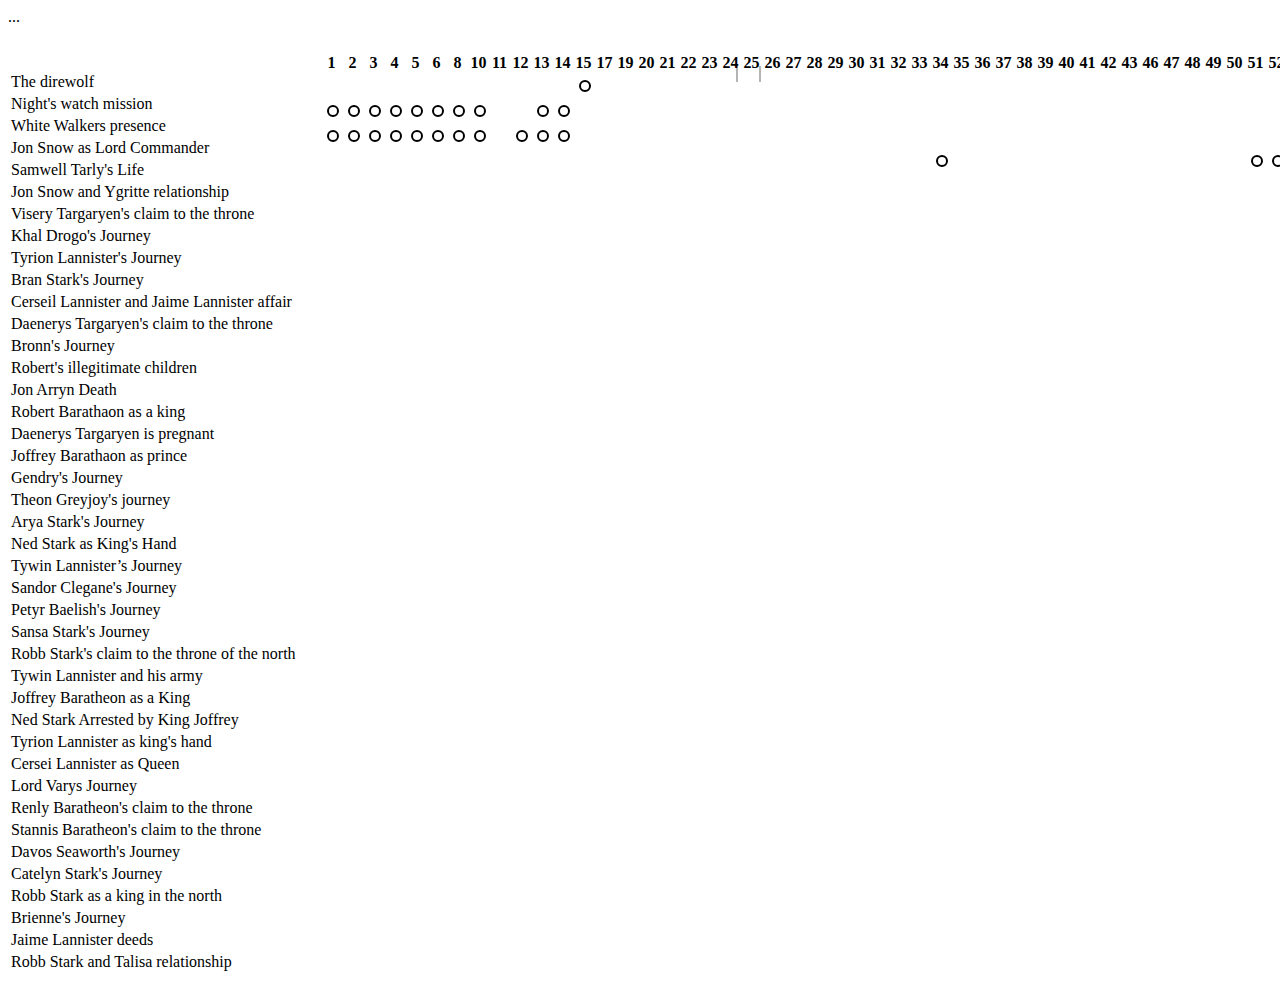
==== index.html @ decb8d35 "Rename got.html to index.html" ====
<!doctype html>
<html lang="en">
<head>
    <meta charset="utf-8">
    <title>Interconectiveness in game of thrones</title>
    <link rel="stylesheet" href="style.css">
    <script src="script.js"></script>
</head>
<body onload = "vertical()">
<div id="titles">
    <table>
        <tr><th><p></p></th></tr>

        <tr><td>The direwolf</td></tr>
        <tr><td>Night's watch mission</td></tr>
        <tr><td>White Walkers presence</td></tr>
        <tr><td>Jon Snow as Lord Commander</td></tr>
        <tr><td>Samwell Tarly's Life</td></tr>
        <tr><td>Jon Snow and Ygritte relationship</td></tr>
        <tr><td>Visery Targaryen's claim to the throne</td></tr>
        <tr><td>Khal Drogo's Journey</td></tr>
        <tr><td>Tyrion Lannister's Journey</td></tr>
        <tr><td>Bran Stark's Journey</td></tr>
        <tr><td>Cerseil Lannister and Jaime Lannister affair</td></tr>
        <tr><td>Daenerys Targaryen's claim to the throne</td></tr>
        <tr><td>Bronn's Journey</td></tr>
        <tr><td>Robert's illegitimate children</td></tr>
        <tr><td>Jon Arryn Death</td></tr>
        <tr><td>Robert Barathaon as a king</td></tr>
        <tr><td>Daenerys Targaryen is pregnant</td></tr>
        <tr><td>Joffrey Barathaon as prince</td></tr>
        <tr><td>Gendry's Journey</td></tr>
        <tr><td>Theon Greyjoy's journey</td></tr>
        <tr><td>Arya Stark's Journey</td></tr>
        <tr><td>Ned Stark as King's Hand</td></tr>
        <tr><td>Tywin Lannister’s Journey</td></tr>
        <tr><td>Sandor Clegane's Journey</td></tr>
        <tr><td>Petyr Baelish's Journey</td></tr>
        <tr><td>Sansa Stark's Journey</td></tr>
        <tr><td>Robb Stark's claim to the throne of the north</td></tr>
        <tr><td>Tywin Lannister and his army</td></tr>
        <tr><td>Joffrey Baratheon as a King</td></tr>
        <tr><td>Ned Stark Arrested by King Joffrey</td></tr>
        <tr><td>Tyrion Lannister as king's hand</td></tr>
        <tr><td>Cersei Lannister as Queen</td></tr>
        <tr><td>Lord Varys Journey</td></tr>
        <tr><td>Renly Baratheon's claim to the throne</td></tr>
        <tr><td>Stannis Baratheon's claim to the throne</td></tr>
        <tr><td>Davos Seaworth's Journey</td></tr>
        <tr><td>Catelyn Stark's Journey</td></tr>
        <tr><td>Robb Stark as a king in the north</td></tr>
        <tr><td>Brienne's Journey</td></tr>
        <tr><td>Jaime Lannister deeds</td></tr>
        <tr><td>Robb Stark and Talisa relationship</td></tr>
    </table>
</div>
...
<div id = "table">
    <table style="width:100%">
        <tr>
            <td><svg id='t1'></svg></td>
            <td><svg id='t2'></svg></td>
            <td><svg id='t3'></svg></td>
            <td><svg id='t4'></svg></td>
            <td><svg id='t5'></svg></td>
            <td><svg id='t6'></svg></td>
            <td><svg id='t8'></svg></td>
            <td><svg id='t10'></svg></td>
            <td><svg id='t11'></svg></td>
            <td><svg id='t12'></svg></td>
            <td><svg id='t13'></svg></td>
            <td><svg id='t14'></svg></td>
            <td><svg id='t15'></svg></td>
            <td><svg id='t17'></svg></td>
            <td><svg id='t19'></svg></td>
            <td><svg id='t20'></svg></td>
            <td><svg id='t21'></svg></td>
            <td><svg id='t22'></svg></td>
            <td><svg id='t23'></svg></td>
            <td><svg id='t24'></svg></td>
            <td><svg id='t25'></svg></td>
            <td><svg id='t26'></svg></td>
            <td><svg id='t27'></svg></td>
            <td><svg id='t28'></svg></td>
            <td><svg id='t29'></svg></td>
            <td><svg id='t30'></svg></td>
            <td><svg id='t31'></svg></td>
            <td><svg id='t32'></svg></td>
            <td><svg id='t33'></svg></td>
            <td><svg id='t34'></svg></td>
            <td><svg id='t35'></svg></td>
            <td><svg id='t36'></svg></td>
            <td><svg id='t37'></svg></td>
            <td><svg id='t38'></svg></td>
            <td><svg id='t39'></svg></td>
            <td><svg id='t40'></svg></td>
            <td><svg id='t41'></svg></td>
            <td><svg id='t42'></svg></td>
            <td><svg id='t43'></svg></td>
            <td><svg id='t46'></svg></td>
            <td><svg id='t47'></svg></td>
            <td><svg id='t48'></svg></td>
            <td><svg id='t49'></svg></td>
            <td><svg id='t50'></svg></td>
            <td><svg id='t51'></svg></td>
            <td><svg id='t52'></svg></td>
            <td><svg id='t53'></svg></td>
            <td><svg id='t54'></svg></td>
            <td><svg id='t55'></svg></td>
            <td><svg id='t56'></svg></td>
            <td><svg id='t57'></svg></td>
            <td><svg id='t58'></svg></td>
            <td><svg id='t59'></svg></td>
            <td><svg id='t60'></svg></td>
            <td><svg id='t61'></svg></td>
            <td><svg id='t62'></svg></td>
            <td><svg id='t63'></svg></td>
            <td><svg id='t64'></svg></td>
            <td><svg id='t65'></svg></td>
            <td><svg id='t66'></svg></td>
            <td><svg id='t67'></svg></td>
            <td><svg id='t68'></svg></td>
            <td><svg id='t69'></svg></td>
            <td><svg id='t70'></svg></td>
            <td><svg id='t71'></svg></td>
            <td><svg id='t72'></svg></td>
            <td><svg id='t73'></svg></td>
            <td><svg id='t76'></svg></td>
            <td><svg id='t77'></svg></td>
            <td><svg id='t78'></svg></td>
            <td><svg id='t79'></svg></td>
            <td><svg id='t80'></svg></td>
            <td><svg id='t81'></svg></td>
            <td><svg id='t82'></svg></td>
            <td><svg id='t83'></svg></td>
            <td><svg id='t84'></svg></td>
            <td><svg id='t85'></svg></td>
            <td><svg id='t86'></svg></td>
            <td><svg id='t87'></svg></td>
            <td><svg id='t88'></svg></td>
            <td><svg id='t89'></svg></td>
            <td><svg id='t90'></svg></td>
            <td><svg id='t91'></svg></td>
            <td><svg id='t92'></svg></td>
            <td><svg id='t93'></svg></td>
            <td><svg id='t94'></svg></td>
            <td><svg id='t95'></svg></td>
            <td><svg id='t96'></svg></td>
            <td><svg id='t97'></svg></td>
            <td><svg id='t98'></svg></td>
            <td><svg id='t99'></svg></td>
            <td><svg id='t100'></svg></td>
            <td><svg id='t101'></svg></td>
            <td><svg id='t102'></svg></td>
            <td><svg id='t103'></svg></td>
            <td><svg id='t106'></svg></td>
            <td><svg id='t107'></svg></td>
            <td><svg id='t108'></svg></td>
            <td><svg id='t109'></svg></td>
            <td><svg id='t110'></svg></td>
            <td><svg id='t111'></svg></td>
            <td><svg id='t112'></svg></td>
            <td><svg id='t113'></svg></td>
            <td><svg id='t114'></svg></td>
            <td><svg id='t115'></svg></td>
            <td><svg id='t116'></svg></td>
            <td><svg id='t117'></svg></td>
            <td><svg id='t118'></svg></td>
            <td><svg id='t119'></svg></td>
            <td><svg id='t120'></svg></td>
            <td><svg id='t121'></svg></td>
            <td><svg id='t122'></svg></td>
            <td><svg id='t123'></svg></td>
            <td><svg id='t124'></svg></td>
            <td><svg id='t125'></svg></td>
            <td><svg id='t126'></svg></td>
            <td><svg id='t127'></svg></td>
            <td><svg id='t128'></svg></td>
            <td><svg id='t129'></svg></td>
            <td><svg id='t132'></svg></td>
            <td><svg id='t133'></svg></td>
            <td><svg id='t134'></svg></td>
            <td><svg id='t135'></svg></td>
            <td><svg id='t136'></svg></td>
            <td><svg id='t137'></svg></td>
            <td><svg id='t138'></svg></td>
            <td><svg id='t139'></svg></td>
            <td><svg id='t140'></svg></td>
            <td><svg id='t141'></svg></td>
            <td><svg id='t142'></svg></td>
            <td><svg id='t143'></svg></td>
            <td><svg id='t144'></svg></td>
            <td><svg id='t145'></svg></td>
            <td><svg id='t146'></svg></td>
            <td><svg id='t147'></svg></td>
            <td><svg id='t148'></svg></td>
            <td><svg id='t149'></svg></td>
            <td><svg id='t152'></svg></td>
            <td><svg id='t153'></svg></td>
            <td><svg id='t154'></svg></td>
            <td><svg id='t155'></svg></td>
            <td><svg id='t156'></svg></td>
            <td><svg id='t157'></svg></td>
            <td><svg id='t158'></svg></td>
            <td><svg id='t159'></svg></td>
            <td><svg id='t160'></svg></td>
            <td><svg id='t161'></svg></td>
            <td><svg id='t162'></svg></td>
            <td><svg id='t163'></svg></td>
            <td><svg id='t164'></svg></td>
            <td><svg id='t165'></svg></td>
            <td><svg id='t166'></svg></td>
            <td><svg id='t167'></svg></td>
            <td><svg id='t168'></svg></td>
            <td><svg id='t169'></svg></td>
            <td><svg id='t170'></svg></td>
            <td><svg id='t171'></svg></td>
            <td><svg id='t172'></svg></td>
            <td><svg id='t173'></svg></td>
            <td><svg id='t174'></svg></td>
            <td><svg id='t175'></svg></td>
            <td><svg id='t176'></svg></td>
            <td><svg id='t177'></svg></td>
            <td><svg id='t178'></svg></td>
            <td><svg id='t179'></svg></td>
            <td><svg id='t180'></svg></td>
            <td><svg id='t181'></svg></td>
            <td><svg id='t182'></svg></td>
            <td><svg id='t183'></svg></td>
            <td><svg id='t184'></svg></td>
            <td><svg id='t185'></svg></td>
            <td><svg id='t186'></svg></td>
            <td><svg id='t187'></svg></td>
            <td><svg id='t190'></svg></td>
            <td><svg id='t191'></svg></td>
            <td><svg id='t192'></svg></td>
            <td><svg id='t193'></svg></td>
            <td><svg id='t194'></svg></td>
            <td><svg id='t195'></svg></td>
            <td><svg id='t196'></svg></td>
            <td><svg id='t197'></svg></td>
            <td><svg id='t198'></svg></td>
            <td><svg id='t199'></svg></td>
            <td><svg id='t200'></svg></td>
            <td><svg id='t201'></svg></td>
            <td><svg id='t202'></svg></td>
            <td><svg id='t203'></svg></td>
            <td><svg id='t204'></svg></td>
            <td><svg id='t205'></svg></td>
            <td><svg id='t206'></svg></td>
            <td><svg id='t207'></svg></td>
            <td><svg id='t208'></svg></td>
            <td><svg id='t209'></svg></td>
            <td><svg id='t210'></svg></td>
            <td><svg id='t211'></svg></td>
            <td><svg id='t212'></svg></td>
            <td><svg id='t213'></svg></td>
            <td><svg id='t214'></svg></td>
            <td><svg id='t215'></svg></td>
            <td><svg id='t216'></svg></td>
            <td><svg id='t217'></svg></td>
            <td><svg id='t218'></svg></td>
            <td><svg id='t219'></svg></td>
            <td><svg id='t220'></svg></td>
            <td><svg id='t221'></svg></td>
            <td><svg id='t222'></svg></td>
            <td><svg id='t225'></svg></td>
            <td><svg id='t226'></svg></td>
            <td><svg id='t227'></svg></td>
            <td><svg id='t228'></svg></td>
            <td><svg id='t229'></svg></td>
            <td><svg id='t230'></svg></td>
            <td><svg id='t231'></svg></td>
            <td><svg id='t232'></svg></td>
            <td><svg id='t233'></svg></td>
            <td><svg id='t234'></svg></td>
            <td><svg id='t235'></svg></td>
            <td><svg id='t236'></svg></td>
            <td><svg id='t237'></svg></td>
            <td><svg id='t238'></svg></td>
            <td><svg id='t239'></svg></td>
            <td><svg id='t240'></svg></td>
            <td><svg id='t241'></svg></td>
            <td><svg id='t242'></svg></td>
            <td><svg id='t243'></svg></td>
            <td><svg id='t245'></svg></td>
            <td><svg id='t246'></svg></td>
            <td><svg id='t247'></svg></td>
            <td><svg id='t248'></svg></td>
            <td><svg id='t249'></svg></td>
            <td><svg id='t250'></svg></td>
            <td><svg id='t251'></svg></td>
            <td><svg id='t252'></svg></td>
            <td><svg id='t253'></svg></td>
            <td><svg id='t254'></svg></td>
            <td><svg id='t255'></svg></td>
            <td><svg id='t256'></svg></td>
            <td><svg id='t257'></svg></td>
            <td><svg id='t258'></svg></td>
            <td><svg id='t259'></svg></td>
            <td><svg id='t260'></svg></td>
            <td><svg id='t261'></svg></td>
            <td><svg id='t262'></svg></td>
            <td><svg id='t263'></svg></td>
            <td><svg id='t264'></svg></td>
            <td><svg id='t265'></svg></td>
            <td><svg id='t266'></svg></td>
            <td><svg id='t267'></svg></td>
            <td><svg id='t268'></svg></td>
            <td><svg id='t271'></svg></td>
            <td><svg id='t272'></svg></td>
            <td><svg id='t273'></svg></td>
            <td><svg id='t274'></svg></td>
            <td><svg id='t275'></svg></td>
            <td><svg id='t276'></svg></td>
            <td><svg id='t277'></svg></td>
            <td><svg id='t278'></svg></td>
            <td><svg id='t279'></svg></td>
            <td><svg id='t280'></svg></td>
            <td><svg id='t281'></svg></td>
            <td><svg id='t282'></svg></td>
            <td><svg id='t283'></svg></td>
            <td><svg id='t284'></svg></td>
            <td><svg id='t285'></svg></td>
            <td><svg id='t286'></svg></td>
            <td><svg id='t287'></svg></td>
            <td><svg id='t288'></svg></td>
            <td><svg id='t289'></svg></td>
            <td><svg id='t290'></svg></td>
            <td><svg id='t292'></svg></td>
            <td><svg id='t293'></svg></td>
            <td><svg id='t294'></svg></td>
            <td><svg id='t295'></svg></td>
            <td><svg id='t296'></svg></td>
            <td><svg id='t297'></svg></td>
            <td><svg id='t298'></svg></td>
            <td><svg id='t299'></svg></td>
            <td><svg id='t300'></svg></td>
            <td><svg id='t301'></svg></td>
            <td><svg id='t302'></svg></td>
            <td><svg id='t303'></svg></td>
            <td><svg id='t304'></svg></td>
            <td><svg id='t305'></svg></td>
            <td><svg id='t306'></svg></td>
            <td><svg id='t307'></svg></td>
            <td><svg id='t308'></svg></td>
            <td><svg id='t311'></svg></td>
            <td><svg id='t312'></svg></td>
            <td><svg id='t313'></svg></td>
            <td><svg id='t314'></svg></td>
            <td><svg id='t315'></svg></td>
            <td><svg id='t316'></svg></td>
            <td><svg id='t317'></svg></td>
            <td><svg id='t318'></svg></td>
            <td><svg id='t319'></svg></td>
            <td><svg id='t320'></svg></td>
            <td><svg id='t321'></svg></td>
            <td><svg id='t322'></svg></td>
            <td><svg id='t323'></svg></td>
            <td><svg id='t324'></svg></td>
            <td><svg id='t325'></svg></td>
            <td><svg id='t326'></svg></td>
            <td><svg id='t327'></svg></td>
            <td><svg id='t328'></svg></td>
            <td><svg id='t329'></svg></td>
            <td><svg id='t330'></svg></td>
            <td><svg id='t331'></svg></td>
            <td><svg id='t334'></svg></td>
            <td><svg id='t335'></svg></td>
            <td><svg id='t336'></svg></td>
            <td><svg id='t337'></svg></td>
            <td><svg id='t338'></svg></td>
            <td><svg id='t339'></svg></td>
            <td><svg id='t340'></svg></td>
            <td><svg id='t341'></svg></td>
            <td><svg id='t342'></svg></td>
            <td><svg id='t343'></svg></td>
            <td><svg id='t344'></svg></td>
            <td><svg id='t345'></svg></td>
            <td><svg id='t346'></svg></td>
            <td><svg id='t347'></svg></td>
            <td><svg id='t348'></svg></td>
            <td><svg id='t349'></svg></td>
            <td><svg id='t350'></svg></td>
            <td><svg id='t351'></svg></td>
            <td><svg id='t352'></svg></td>
            <td><svg id='t353'></svg></td>
            <td><svg id='t354'></svg></td>
            <td><svg id='t355'></svg></td>
            <td><svg id='t356'></svg></td>
            <td><svg id='t357'></svg></td>
            <td><svg id='t358'></svg></td>
            <td><svg id='t359'></svg></td>
            <td><svg id='t360'></svg></td>
            <td><svg id='t361'></svg></td>
            <td><svg id='t362'></svg></td>
            <td><svg id='t363'></svg></td>
            <td><svg id='t364'></svg></td>
            <td><svg id='t365'></svg></td>
            <td><svg id='t366'></svg></td>
            <td><svg id='t367'></svg></td>
            <td><svg id='t368'></svg></td>
            <td><svg id='t369'></svg></td>
            <td><svg id='t368'></svg></td>
            <td><svg id='t369'></svg></td>
            <td><svg id='t370'></svg></td>
            <td><svg id='t371'></svg></td>
            <td><svg id='t372'></svg></td>
            <td><svg id='t373'></svg></td>
            <td><svg id='t376'></svg></td>
            <td><svg id='t377'></svg></td>
            <td><svg id='t378'></svg></td>
            <td><svg id='t379'></svg></td>
            <td><svg id='t380'></svg></td>
            <td><svg id='t381'></svg></td>
            <td><svg id='t382'></svg></td>
            <td><svg id='t383'></svg></td>
            <td><svg id='t384'></svg></td>
            <td><svg id='t385'></svg></td>
            <td><svg id='t386'></svg></td>
            <td><svg id='t387'></svg></td>
            <td><svg id='t388'></svg></td>
            <td><svg id='t389'></svg></td>
            <td><svg id='t390'></svg></td>
            <td><svg id='t391'></svg></td>
            <td><svg id='t392'></svg></td>
            <td><svg id='t393'></svg></td>
            <td><svg id='t396'></svg></td>
            <td><svg id='t397'></svg></td>
            <td><svg id='t398'></svg></td>
            <td><svg id='t399'></svg></td>
            <td><svg id='t400'></svg></td>
            <td><svg id='t401'></svg></td>
            <td><svg id='t402'></svg></td>
            <td><svg id='t403'></svg></td>
            <td><svg id='t404'></svg></td>
            <td><svg id='t405'></svg></td>
            <td><svg id='t406'></svg></td>
            <td><svg id='t407'></svg></td>
            <td><svg id='t408'></svg></td>
            <td><svg id='t409'></svg></td>
            <td><svg id='t410'></svg></td>
            <td><svg id='t411'></svg></td>
            <td><svg id='t412'></svg></td>
            <td><svg id='t413'></svg></td>
            <td><svg id='t414'></svg></td>
            <td><svg id='t415'></svg></td>
            <td><svg id='t416'></svg></td>
            <td><svg id='t417'></svg></td>
            <td><svg id='t418'></svg></td>
            <td><svg id='t419'></svg></td>
            <td><svg id='t420'></svg></td>
            <td><svg id='t422'></svg></td>
            <td><svg id='t423'></svg></td>
            <td><svg id='t424'></svg></td>
            <td><svg id='t425'></svg></td>
            <td><svg id='t426'></svg></td>
            <td><svg id='t427'></svg></td>
            <td><svg id='t428'></svg></td>
            <td><svg id='t429'></svg></td>
            <td><svg id='t430'></svg></td>
            <td><svg id='t431'></svg></td>
            <td><svg id='t432'></svg></td>
            <td><svg id='t433'></svg></td>
            <td><svg id='t434'></svg></td>
            <td><svg id='t435'></svg></td>
            <td><svg id='t436'></svg></td>
            <td><svg id='t437'></svg></td>
            <td><svg id='t438'></svg></td>
            <td><svg id='t439'></svg></td>
            <td><svg id='t440'></svg></td>
            <td><svg id='t441'></svg></td>
            <td><svg id='t442'></svg></td>
            <td><svg id='t444'></svg></td>
            <td><svg id='t445'></svg></td>
            <td><svg id='t446'></svg></td>
            <td><svg id='t447'></svg></td>
            <td><svg id='t448'></svg></td>
            <td><svg id='t449'></svg></td>
            <td><svg id='t450'></svg></td>
            <td><svg id='t451'></svg></td>
            <td><svg id='t452'></svg></td>
            <td><svg id='t453'></svg></td>
            <td><svg id='t454'></svg></td>
            <td><svg id='t455'></svg></td>
            <td><svg id='t456'></svg></td>
            <td><svg id='t457'></svg></td>
            <td><svg id='t458'></svg></td>
            <td><svg id='t459'></svg></td>
            <td><svg id='t460'></svg></td>
            <td><svg id='t461'></svg></td>
            <td><svg id='t462'></svg></td>
            <td><svg id='t463'></svg></td>
            <td><svg id='t464'></svg></td>
            <td><svg id='t465'></svg></td>
            <td><svg id='t466'></svg></td>
            <td><svg id='t467'></svg></td>
            <td><svg id='t468'></svg></td>
            <td><svg id='t469'></svg></td>
            <td><svg id='t470'></svg></td>
            <td><svg id='t471'></svg></td>
            <td><svg id='t472'></svg></td>
            <td><svg id='t473'></svg></td>
            <td><svg id='t474'></svg></td>
            <td><svg id='t475'></svg></td>
            <td><svg id='t476'></svg></td>
            <td><svg id='t477'></svg></td>
            <td><svg id='t478'></svg></td>
            <td><svg id='t479'></svg></td>
            <td><svg id='t480'></svg></td>
            <td><svg id='t481'></svg></td>
            <td><svg id='t482'></svg></td>
            <td><svg id='t483'></svg></td>
            <td><svg id='t484'></svg></td>
            <td><svg id='t485'></svg></td>
            <td><svg id='t486'></svg></td>
            <td><svg id='t487'></svg></td>
            <td><svg id='t488'></svg></td>
            <td><svg id='t489'></svg></td>
            <td><svg id='t490'></svg></td>
            <td><svg id='t492'></svg></td>
            <td><svg id='t493'></svg></td>
            <td><svg id='t494'></svg></td>
            <td><svg id='t495'></svg></td>
            <td><svg id='t496'></svg></td>
            <td><svg id='t497'></svg></td>
            <td><svg id='t498'></svg></td>
            <td><svg id='t499'></svg></td>
            <td><svg id='t500'></svg></td>
            <td><svg id='t501'></svg></td>
            <td><svg id='t502'></svg></td>
            <td><svg id='t503'></svg></td>
            <td><svg id='t504'></svg></td>
            <td><svg id='t505'></svg></td>
            <td><svg id='t506'></svg></td>
            <td><svg id='t507'></svg></td>
            <td><svg id='t508'></svg></td>
            <td><svg id='t509'></svg></td>
            <td><svg id='t510'></svg></td>

        </tr>
        <tr>
            <th>1</th>
            <th>2</th>
            <th>3</th>
            <th>4</th>
            <th>5</th>
            <th>6</th>
            <th>8</th>
            <th>10</th>
            <th>11</th>
            <th>12</th>
            <th>13</th>
            <th>14</th>
            <th>15</th>
            <th>17</th>
            <th>19</th>
            <th>20</th>
            <th>21</th>
            <th>22</th>
            <th>23</th>
            <th>24</th>
            <th>25</th>
            <th>26</th>
            <th>27</th>
            <th>28</th>
            <th>29</th>
            <th>30</th>
            <th>31</th>
            <th>32</th>
            <th>33</th>
            <th>34</th>
            <th>35</th>
            <th>36</th>
            <th>37</th>
            <th>38</th>
            <th>39</th>
            <th>40</th>
            <th>41</th>
            <th>42</th>
            <th>43</th>
            <th>46</th>
            <th>47</th>
            <th>48</th>
            <th>49</th>
            <th>50</th>
            <th>51</th>
            <th>52</th>
            <th>53</th>
            <th>54</th>
            <th>55</th>
            <th>56</th>
            <th>57</th>
            <th>58</th>
            <th>59</th>
            <th>60</th>
            <th>61</th>
            <th>62</th>
            <th>63</th>
            <th>64</th>
            <th>65</th>
            <th>66</th>
            <th>67</th>
            <th>68</th>
            <th>69</th>
            <th>70</th>
            <th>71</th>
            <th>72</th>
            <th>73</th>
            <th>76</th>
            <th>77</th>
            <th>78</th>
            <th>79</th>
            <th>80</th>
            <th>81</th>
            <th>82</th>
            <th>83</th>
            <th>84</th>
            <th>85</th>
            <th>86</th>
            <th>87</th>
            <th>88</th>
            <th>89</th>
            <th>90</th>
            <th>91</th>
            <th>92</th>
            <th>93</th>
            <th>94</th>
            <th>95</th>
            <th>96</th>
            <th>97</th>
            <th>98</th>
            <th>99</th>
            <th>100</th>
            <th>101</th>
            <th>102</th>
            <th>103</th>
            <th>106</th>
            <th>107</th>
            <th>108</th>
            <th>109</th>
            <th>110</th>
            <th>111</th>
            <th>112</th>
            <th>113</th>
            <th>114</th>
            <th>115</th>
            <th>116</th>
            <th>117</th>
            <th>118</th>
            <th>119</th>
            <th>120</th>
            <th>121</th>
            <th>122</th>
            <th>123</th>
            <th>124</th>
            <th>125</th>
            <th>126</th>
            <th>127</th>
            <th>128</th>
            <th>129</th>
            <th>132</th>
            <th>133</th>
            <th>134</th>
            <th>135</th>
            <th>136</th>
            <th>137</th>
            <th>138</th>
            <th>139</th>
            <th>140</th>
            <th>141</th>
            <th>142</th>
            <th>143</th>
            <th>144</th>
            <th>145</th>
            <th>146</th>
            <th>147</th>
            <th>148</th>
            <th>149</th>
            <th>152</th>
            <th>153</th>
            <th>154</th>
            <th>155</th>
            <th>156</th>
            <th>157</th>
            <th>158</th>
            <th>159</th>
            <th>160</th>
            <th>161</th>
            <th>162</th>
            <th>163</th>
            <th>164</th>
            <th>168</th>
            <th>169</th>
            <th>170</th>
            <th>171</th>
            <th>172</th>
            <th>173</th>
            <th>174</th>
            <th>175</th>
            <th>176</th>
            <th>177</th>
            <th>178</th>
            <th>179</th>
            <th>180</th>
            <th>181</th>
            <th>182</th>
            <th>183</th>
            <th>184</th>
            <th>185</th>
            <th>186</th>
            <th>187</th>
            <th>190</th>
            <th>191</th>
            <th>192</th>
            <th>193</th>
            <th>194</th>
            <th>195</th>
            <th>196</th>
            <th>197</th>
            <th>198</th>
            <th>199</th>
            <th>200</th>
            <th>201</th>
            <th>202</th>
            <th>203</th>
            <th>204</th>
            <th>205</th>
            <th>206</th>
            <th>207</th>
            <th>208</th>
            <th>209</th>
            <th>210</th>
            <th>211</th>
            <th>212</th>
            <th>213</th>
            <th>214</th>
            <th>215</th>
            <th>216</th>
            <th>217</th>
            <th>218</th>
            <th>219</th>
            <th>220</th>
            <th>221</th>
            <th>222</th>
            <th>225</th>
            <th>226</th>
            <th>227</th>
            <th>228</th>
            <th>229</th>
            <th>230</th>
            <th>231</th>
            <th>232</th>
            <th>233</th>
            <th>234</th>
            <th>235</th>
            <th>236</th>
            <th>237</th>
            <th>238</th>
            <th>239</th>
            <th>240</th>
            <th>241</th>
            <th>242</th>
            <th>243</th>
            <th>245</th>
            <th>246</th>
            <th>247</th>
            <th>248</th>
            <th>249</th>
            <th>250</th>
            <th>251</th>
            <th>252</th>
            <th>253</th>
            <th>254</th>
            <th>255</th>
            <th>256</th>
            <th>257</th>
            <th>258</th>
            <th>259</th>
            <th>260</th>
            <th>261</th>
            <th>262</th>
            <th>263</th>
            <th>264</th>
            <th>265</th>
            <th>266</th>
            <th>267</th>
            <th>268</th>
            <th>271</th>
            <th>272</th>
            <th>273</th>
            <th>274</th>
            <th>275</th>
            <th>276</th>
            <th>277</th>
            <th>278</th>
            <th>279</th>
            <th>280</th>
            <th>281</th>
            <th>282</th>
            <th>283</th>
            <th>284</th>
            <th>285</th>
            <th>286</th>
            <th>287</th>
            <th>288</th>
            <th>289</th>
            <th>290</th>
            <th>292</th>
            <th>293</th>
            <th>294</th>
            <th>295</th>
            <th>296</th>
            <th>297</th>
            <th>298</th>
            <th>299</th>
            <th>300</th>
            <th>301</th>
            <th>302</th>
            <th>303</th>
            <th>304</th>
            <th>305</th>
            <th>306</th>
            <th>307</th>
            <th>308</th>
            <th>311</th>
            <th>312</th>
            <th>313</th>
            <th>314</th>
            <th>315</th>
            <th>316</th>
            <th>317</th>
            <th>318</th>
            <th>319</th>
            <th>320</th>
            <th>321</th>
            <th>322</th>
            <th>323</th>
            <th>324</th>
            <th>325</th>
            <th>326</th>
            <th>327</th>
            <th>328</th>
            <th>329</th>
            <th>330</th>
            <th>331</th>
            <th>334</th>
            <th>335</th>
            <th>336</th>
            <th>337</th>
            <th>338</th>
            <th>339</th>
            <th>340</th>
            <th>341</th>
            <th>342</th>
            <th>343</th>
            <th>344</th>
            <th>345</th>
            <th>346</th>
            <th>347</th>
            <th>348</th>
            <th>349</th>
            <th>350</th>
            <th>351</th>
            <th>352</th>
            <th>354</th>
            <th>355</th>
            <th>356</th>
            <th>357</th>
            <th>358</th>
            <th>359</th>
            <th>360</th>
            <th>361</th>
            <th>362</th>
            <th>363</th>
            <th>364</th>
            <th>365</th>
            <th>366</th>
            <th>367</th>
            <th>368</th>
            <th>369</th>
            <th>370</th>
            <th>371</th>
            <th>372</th>
            <th>373</th>
            <th>376</th>
            <th>377</th>
            <th>378</th>
            <th>379</th>
            <th>380</th>
            <th>381</th>
            <th>382</th>
            <th>383</th>
            <th>384</th>
            <th>385</th>
            <th>386</th>
            <th>387</th>
            <th>388</th>
            <th>389</th>
            <th>390</th>
            <th>391</th>
            <th>392</th>
            <th>393</th>
            <th>396</th>
            <th>397</th>
            <th>398</th>
            <th>399</th>
            <th>400</th>
            <th>401</th>
            <th>402</th>
            <th>403</th>
            <th>404</th>
            <th>405</th>
            <th>406</th>
            <th>407</th>
            <th>408</th>
            <th>409</th>
            <th>410</th>
            <th>411</th>
            <th>412</th>
            <th>413</th>
            <th>414</th>
            <th>415</th>
            <th>416</th>
            <th>417</th>
            <th>418</th>
            <th>419</th>
            <th>420</th>
            <th>422</th>
            <th>423</th>
            <th>424</th>
            <th>425</th>
            <th>426</th>
            <th>427</th>
            <th>428</th>
            <th>429</th>
            <th>430</th>
            <th>431</th>
            <th>432</th>
            <th>433</th>
            <th>434</th>
            <th>435</th>
            <th>436</th>
            <th>437</th>
            <th>438</th>
            <th>439</th>
            <th>440</th>
            <th>441</th>
            <th>442</th>
            <th>444</th>
            <th>445</th>
            <th>446</th>
            <th>447</th>
            <th>448</th>
            <th>449</th>
            <th>450</th>
            <th>451</th>
            <th>452</th>
            <th>453</th>
            <th>454</th>
            <th>455</th>
            <th>456</th>
            <th>457</th>
            <th>458</th>
            <th>459</th>
            <th>460</th>
            <th>461</th>
            <th>462</th>
            <th>463</th>
            <th>464</th>
            <th>465</th>
            <th>466</th>
            <th>467</th>
            <th>468</th>
            <th>469</th>
            <th>470</th>
            <th>471</th>
            <th>472</th>
            <th>473</th>
            <th>474</th>
            <th>475</th>
            <th>476</th>
            <th>477</th>
            <th>478</th>
            <th>479</th>
            <th>480</th>
            <th>481</th>
            <th>482</th>
            <th>483</th>
            <th>484</th>
            <th>485</th>
            <th>486</th>
            <th>487</th>
            <th>488</th>
            <th>489</th>
            <th>490</th>
            <th>492</th>
            <th>493</th>
            <th>494</th>
            <th>495</th>
            <th>496</th>
            <th>497</th>
            <th>498</th>
            <th>499</th>
            <th>500</th>
            <th>501</th>
            <th>502</th>
            <th>503</th>
            <th>504</th>
            <th>505</th>
            <th>506</th>
            <th>507</th>
            <th>508</th>
            <th>509</th>
            <th>510</th>

        </tr>
        <tr>
            <td></td>
            <td></td>
            <td></td>
            <td></td>
            <td></td>
            <td></td>
            <td></td>
            <td></td>
            <td></td>
            <td></td>
            <td></td>
            <td></td>
            <td><svg width='17px' height = '17px' onclick = 'displayconnections(15, , , )' onmouseover = 'hoverfunction(A15)' onmouseout = 'outfunction(A15)' class='  '>  <circle id='A15' /> </svg></td>
            <td></td>
            <td></td>
            <td></td>
            <td></td>
            <td></td>
            <td></td>
            <td></td>
            <td></td>
            <td></td>
            <td></td>
            <td></td>
            <td></td>
            <td></td>
            <td></td>
            <td></td>
            <td></td>
            <td></td>
            <td></td>
            <td></td>
            <td></td>
            <td></td>
            <td></td>
            <td></td>
            <td></td>
            <td></td>
            <td></td>
            <td></td>
            <td></td>
            <td></td>
            <td></td>
            <td></td>
            <td></td>
            <td></td>
            <td></td>
            <td></td>
            <td></td>
            <td></td>
            <td></td>
            <td></td>
            <td></td>
            <td></td>
            <td></td>
            <td></td>
            <td></td>
            <td></td>
            <td></td>
            <td></td>
            <td></td>
            <td></td>
            <td></td>
            <td></td>
            <td></td>
            <td></td>
            <td></td>
            <td></td>
            <td></td>
            <td></td>
            <td></td>
            <td></td>
            <td></td>
            <td></td>
            <td></td>
            <td></td>
            <td></td>
            <td></td>
            <td></td>
            <td></td>
            <td></td>
            <td></td>
            <td></td>
            <td></td>
            <td></td>
            <td></td>
            <td></td>
            <td></td>
            <td></td>
            <td></td>
            <td></td>
            <td></td>
            <td></td>
            <td></td>
            <td></td>
            <td></td>
            <td></td>
            <td></td>
            <td></td>
            <td></td>
            <td></td>
            <td></td>
            <td></td>
            <td></td>
            <td></td>
            <td></td>
            <td></td>
            <td></td>
            <td></td>
            <td></td>
            <td></td>
            <td></td>
            <td></td>
            <td></td>
            <td></td>
            <td></td>
            <td></td>
            <td></td>
            <td></td>
            <td></td>
            <td></td>
            <td></td>
            <td></td>
            <td></td>
            <td></td>
            <td></td>
            <td></td>
            <td></td>
            <td></td>
            <td></td>
            <td></td>
            <td></td>
            <td></td>
            <td></td>
            <td></td>
            <td></td>
            <td></td>
            <td></td>
            <td></td>
            <td></td>
            <td></td>
            <td></td>
            <td></td>
            <td></td>
            <td></td>
            <td></td>
            <td></td>
            <td></td>
            <td></td>
            <td></td>
            <td></td>
            <td></td>
            <td></td>
            <td></td>
            <td></td>
            <td></td>
            <td></td>
            <td></td>
            <td></td>
            <td></td>
            <td></td>
            <td></td>
            <td></td>
            <td></td>
            <td></td>
            <td></td>
            <td></td>
            <td></td>
            <td></td>
            <td></td>
            <td></td>
            <td></td>
            <td></td>
            <td></td>
            <td></td>
            <td></td>
            <td></td>
            <td></td>
            <td></td>
            <td></td>
            <td></td>
            <td></td>
            <td></td>
            <td></td>
            <td></td>
            <td></td>
            <td></td>
            <td></td>
            <td></td>
            <td></td>
            <td></td>
            <td></td>
            <td></td>
            <td></td>
            <td></td>
            <td></td>
            <td></td>
            <td></td>
            <td></td>
            <td></td>
            <td></td>
            <td></td>
            <td></td>
            <td></td>
            <td></td>
            <td></td>
            <td></td>
            <td></td>
            <td></td>
            <td></td>
            <td></td>
            <td></td>
            <td></td>
            <td></td>
            <td></td>
            <td></td>
            <td></td>
            <td></td>
            <td></td>
            <td></td>
            <td></td>
            <td></td>
            <td></td>
            <td></td>
            <td></td>
            <td></td>
            <td></td>
            <td></td>
            <td></td>
            <td></td>
            <td></td>
            <td></td>
            <td></td>
            <td></td>
            <td></td>
            <td></td>
            <td></td>
            <td></td>
            <td></td>
            <td></td>
            <td></td>
            <td></td>
            <td></td>
            <td></td>
            <td></td>
            <td></td>
            <td></td>
            <td></td>
            <td></td>
            <td></td>
            <td></td>
            <td></td>
            <td></td>
            <td></td>
            <td></td>
            <td></td>
            <td></td>
            <td></td>
            <td></td>
            <td></td>
            <td></td>
            <td></td>
            <td></td>
            <td></td>
            <td></td>
            <td></td>
            <td></td>
            <td></td>
            <td></td>
            <td></td>
            <td></td>
            <td></td>
            <td></td>
            <td></td>
            <td></td>
            <td></td>
            <td></td>
            <td></td>
            <td></td>
            <td></td>
            <td></td>
            <td></td>
            <td></td>
            <td></td>
            <td></td>
            <td></td>
            <td></td>
            <td></td>
            <td></td>
            <td></td>
            <td></td>
            <td></td>
            <td></td>
            <td></td>
            <td></td>
            <td></td>
            <td></td>
            <td></td>
            <td></td>
            <td></td>
            <td></td>
            <td></td>
            <td></td>
            <td></td>
            <td></td>
            <td></td>
            <td></td>
            <td></td>
            <td></td>
            <td></td>
            <td></td>
            <td></td>
            <td></td>
            <td></td>
            <td></td>
            <td></td>
            <td></td>
            <td></td>
            <td></td>
            <td></td>
            <td></td>
            <td></td>
            <td></td>
            <td></td>
            <td></td>
            <td></td>
            <td></td>
            <td></td>
            <td></td>
            <td></td>
            <td></td>
            <td></td>
            <td></td>
            <td></td>
            <td></td>
            <td></td>
            <td></td>
            <td></td>
            <td></td>
            <td></td>
            <td></td>
            <td></td>
            <td></td>
            <td></td>
            <td></td>
            <td></td>
            <td></td>
            <td></td>
            <td></td>
            <td></td>
            <td></td>
            <td></td>
            <td><svg width='17px' height = '17px' onclick = 'displayconnections(379, 364, , )' onmouseover = 'hoverfunction(A379)' onmouseout = 'outfunction(A379)' class='364  '>  <circle id='A379' /> </svg></td>
            <td></td>
            <td><svg width='17px' height = '17px' onclick = 'displayconnections(381, 379, , )' onmouseover = 'hoverfunction(A381)' onmouseout = 'outfunction(A381)' class='379  '>  <circle id='A381' /> </svg></td>
            <td></td>
            <td></td>
            <td></td>
            <td></td>
            <td></td>
            <td></td>
            <td></td>
            <td></td>
            <td></td>
            <td></td>
            <td></td>
            <td></td>
            <td></td>
            <td></td>
            <td></td>
            <td></td>
            <td></td>
            <td></td>
            <td></td>
            <td></td>
            <td></td>
            <td></td>
            <td></td>
            <td></td>
            <td></td>
            <td></td>
            <td></td>
            <td></td>
            <td></td>
            <td></td>
            <td></td>
            <td></td>
            <td></td>
            <td></td>
            <td></td>
            <td></td>
            <td></td>
            <td></td>
            <td></td>
            <td></td>
            <td></td>
            <td></td>
            <td></td>
            <td></td>
            <td></td>
            <td></td>
            <td></td>
            <td></td>
            <td></td>
            <td></td>
            <td></td>
            <td></td>
            <td></td>
            <td></td>
            <td></td>
            <td></td>
            <td></td>
            <td></td>
            <td></td>
            <td></td>
            <td></td>
            <td></td>
            <td></td>
            <td></td>
            <td></td>
            <td></td>
            <td></td>
            <td></td>
            <td></td>
            <td></td>
            <td></td>
            <td></td>
            <td></td>
            <td></td>
            <td></td>
            <td></td>
            <td></td>
            <td></td>
            <td></td>
            <td></td>
            <td></td>
            <td></td>
            <td></td>
            <td></td>
            <td></td>
            <td></td>
            <td></td>
            <td></td>
            <td></td>
            <td></td>
            <td></td>
            <td></td>
            <td></td>
            <td></td>
            <td></td>
            <td></td>
            <td></td>
            <td></td>
            <td></td>
            <td></td>
            <td></td>
            <td></td>
            <td></td>
            <td></td>
            <td></td>
            <td></td>
            <td></td>
            <td></td>
            <td></td>
            <td></td>
            <td></td>
            <td></td>
            <td></td>
            <td></td>
            <td></td>
            <td></td>
            <td></td>
            <td></td>
            <td></td>
            <td></td>
            <td></td>
            <td></td>
            <td></td>
            <td></td>

        </tr>
        <tr>
            <td><svg width='17px' height = '17px' onclick = 'displayconnections(1, Non, , )' onmouseover = 'hoverfunction(B1)' onmouseout = 'outfunction(B1)' class='Non  '>  <circle id='B1' /> </svg></td>
            <td><svg width='17px' height = '17px' onclick = 'displayconnections(2, 1, , )' onmouseover = 'hoverfunction(B2)' onmouseout = 'outfunction(B2)' class='1  '>  <circle id='B2' /> </svg></td>
            <td><svg width='17px' height = '17px' onclick = 'displayconnections(3, 2, , )' onmouseover = 'hoverfunction(B3)' onmouseout = 'outfunction(B3)' class='2  '>  <circle id='B3' /> </svg></td>
            <td><svg width='17px' height = '17px' onclick = 'displayconnections(4, 3, , )' onmouseover = 'hoverfunction(B4)' onmouseout = 'outfunction(B4)' class='3  '>  <circle id='B4' /> </svg></td>
            <td><svg width='17px' height = '17px' onclick = 'displayconnections(5, 4, , )' onmouseover = 'hoverfunction(B5)' onmouseout = 'outfunction(B5)' class='4  '>  <circle id='B5' /> </svg></td>
            <td><svg width='17px' height = '17px' onclick = 'displayconnections(6, 5, , )' onmouseover = 'hoverfunction(B6)' onmouseout = 'outfunction(B6)' class='5  '>  <circle id='B6' /> </svg></td>
            <td><svg width='17px' height = '17px' onclick = 'displayconnections(8, 6, , )' onmouseover = 'hoverfunction(B8)' onmouseout = 'outfunction(B8)' class='6  '>  <circle id='B8' /> </svg></td>
            <td><svg width='17px' height = '17px' onclick = 'displayconnections(10, Non, , )' onmouseover = 'hoverfunction(B10)' onmouseout = 'outfunction(B10)' class='Non  '>  <circle id='B10' /> </svg></td>
            <td></td>
            <td></td>
            <td><svg width='17px' height = '17px' onclick = 'displayconnections(13, 8, 11, 10)' onmouseover = 'hoverfunction(B13)' onmouseout = 'outfunction(B13)' class='8 11 10'>  <circle id='B13' /> </svg></td>
            <td><svg width='17px' height = '17px' onclick = 'displayconnections(14, 12,  10, )' onmouseover = 'hoverfunction(B14)' onmouseout = 'outfunction(B14)' class='12  10 '>  <circle id='B14' /> </svg></td>
            <td></td>
            <td></td>
            <td></td>
            <td></td>
            <td></td>
            <td></td>
            <td></td>
            <td></td>
            <td></td>
            <td></td>
            <td></td>
            <td></td>
            <td></td>
            <td></td>
            <td></td>
            <td></td>
            <td></td>
            <td></td>
            <td></td>
            <td></td>
            <td></td>
            <td></td>
            <td></td>
            <td></td>
            <td></td>
            <td></td>
            <td></td>
            <td></td>
            <td></td>
            <td></td>
            <td></td>
            <td></td>
            <td></td>
            <td></td>
            <td></td>
            <td></td>
            <td></td>
            <td></td>
            <td></td>
            <td></td>
            <td></td>
            <td></td>
            <td></td>
            <td></td>
            <td></td>
            <td></td>
            <td></td>
            <td></td>
            <td></td>
            <td></td>
            <td></td>
            <td></td>
            <td></td>
            <td></td>
            <td></td>
            <td></td>
            <td></td>
            <td></td>
            <td></td>
            <td></td>
            <td></td>
            <td></td>
            <td></td>
            <td></td>
            <td><svg width='17px' height = '17px' onclick = 'displayconnections(85, 56, , )' onmouseover = 'hoverfunction(B85)' onmouseout = 'outfunction(B85)' class='56  '>  <circle id='B85' /> </svg></td>
            <td></td>
            <td></td>
            <td></td>
            <td></td>
            <td></td>
            <td></td>
            <td></td>
            <td></td>
            <td><svg width='17px' height = '17px' onclick = 'displayconnections(94, 88, , )' onmouseover = 'hoverfunction(B94)' onmouseout = 'outfunction(B94)' class='88  '>  <circle id='B94' /> </svg></td>
            <td><svg width='17px' height = '17px' onclick = 'displayconnections(95, 94, , )' onmouseover = 'hoverfunction(B95)' onmouseout = 'outfunction(B95)' class='94  '>  <circle id='B95' /> </svg></td>
            <td></td>
            <td></td>
            <td></td>
            <td><svg width='17px' height = '17px' onclick = 'displayconnections(99, 95, , )' onmouseover = 'hoverfunction(B99)' onmouseout = 'outfunction(B99)' class='95  '>  <circle id='B99' /> </svg></td>
            <td><svg width='17px' height = '17px' onclick = 'displayconnections(100, 99,  96, )' onmouseover = 'hoverfunction(B100)' onmouseout = 'outfunction(B100)' class='99  96 '>  <circle id='B100' /> </svg></td>
            <td></td>
            <td></td>
            <td></td>
            <td></td>
            <td></td>
            <td></td>
            <td></td>
            <td></td>
            <td></td>
            <td></td>
            <td></td>
            <td></td>
            <td></td>
            <td></td>
            <td></td>
            <td></td>
            <td></td>
            <td></td>
            <td></td>
            <td></td>
            <td></td>
            <td></td>
            <td></td>
            <td></td>
            <td></td>
            <td></td>
            <td></td>
            <td></td>
            <td></td>
            <td></td>
            <td></td>
            <td></td>
            <td></td>
            <td></td>
            <td></td>
            <td></td>
            <td></td>
            <td></td>
            <td></td>
            <td></td>
            <td></td>
            <td></td>
            <td></td>
            <td></td>
            <td></td>
            <td></td>
            <td></td>
            <td></td>
            <td></td>
            <td></td>
            <td></td>
            <td></td>
            <td></td>
            <td></td>
            <td></td>
            <td></td>
            <td></td>
            <td></td>
            <td></td>
            <td></td>
            <td></td>
            <td></td>
            <td></td>
            <td></td>
            <td></td>
            <td></td>
            <td></td>
            <td></td>
            <td></td>
            <td></td>
            <td></td>
            <td></td>
            <td></td>
            <td></td>
            <td></td>
            <td></td>
            <td></td>
            <td></td>
            <td></td>
            <td></td>
            <td></td>
            <td></td>
            <td></td>
            <td></td>
            <td></td>
            <td></td>
            <td></td>
            <td></td>
            <td></td>
            <td></td>
            <td></td>
            <td></td>
            <td></td>
            <td></td>
            <td></td>
            <td></td>
            <td></td>
            <td></td>
            <td></td>
            <td></td>
            <td></td>
            <td></td>
            <td></td>
            <td></td>
            <td></td>
            <td></td>
            <td></td>
            <td></td>
            <td></td>
            <td></td>
            <td></td>
            <td></td>
            <td></td>
            <td></td>
            <td></td>
            <td></td>
            <td></td>
            <td></td>
            <td></td>
            <td></td>
            <td></td>
            <td></td>
            <td></td>
            <td></td>
            <td></td>
            <td></td>
            <td></td>
            <td></td>
            <td></td>
            <td></td>
            <td></td>
            <td></td>
            <td></td>
            <td></td>
            <td></td>
            <td></td>
            <td></td>
            <td></td>
            <td></td>
            <td></td>
            <td></td>
            <td></td>
            <td></td>
            <td></td>
            <td></td>
            <td></td>
            <td></td>
            <td></td>
            <td></td>
            <td></td>
            <td></td>
            <td></td>
            <td></td>
            <td></td>
            <td></td>
            <td></td>
            <td></td>
            <td></td>
            <td></td>
            <td></td>
            <td></td>
            <td></td>
            <td></td>
            <td></td>
            <td></td>
            <td></td>
            <td></td>
            <td></td>
            <td></td>
            <td></td>
            <td></td>
            <td></td>
            <td></td>
            <td></td>
            <td></td>
            <td></td>
            <td></td>
            <td></td>
            <td></td>
            <td></td>
            <td><svg width='17px' height = '17px' onclick = 'displayconnections(295, 279, 2, )' onmouseover = 'hoverfunction(B295)' onmouseout = 'outfunction(B295)' class='279 2 '>  <circle id='B295' /> </svg></td>
            <td><svg width='17px' height = '17px' onclick = 'displayconnections(296, 294,  295, )' onmouseover = 'hoverfunction(B296)' onmouseout = 'outfunction(B296)' class='294  295 '>  <circle id='B296' /> </svg></td>
            <td></td>
            <td></td>
            <td></td>
            <td></td>
            <td></td>
            <td></td>
            <td></td>
            <td></td>
            <td></td>
            <td></td>
            <td></td>
            <td><svg width='17px' height = '17px' onclick = 'displayconnections(308, 296, , )' onmouseover = 'hoverfunction(B308)' onmouseout = 'outfunction(B308)' class='296  '>  <circle id='B308' /> </svg></td>
            <td><svg width='17px' height = '17px' onclick = 'displayconnections(311, 308, , )' onmouseover = 'hoverfunction(B311)' onmouseout = 'outfunction(B311)' class='308  '>  <circle id='B311' /> </svg></td>
            <td><svg width='17px' height = '17px' onclick = 'displayconnections(312, 311, , )' onmouseover = 'hoverfunction(B312)' onmouseout = 'outfunction(B312)' class='311  '>  <circle id='B312' /> </svg></td>
            <td></td>
            <td></td>
            <td></td>
            <td></td>
            <td></td>
            <td></td>
            <td></td>
            <td></td>
            <td></td>
            <td></td>
            <td></td>
            <td></td>
            <td></td>
            <td></td>
            <td></td>
            <td></td>
            <td></td>
            <td></td>
            <td></td>
            <td></td>
            <td></td>
            <td></td>
            <td></td>
            <td></td>
            <td></td>
            <td></td>
            <td></td>
            <td></td>
            <td></td>
            <td></td>
            <td></td>
            <td></td>
            <td></td>
            <td></td>
            <td></td>
            <td></td>
            <td></td>
            <td></td>
            <td></td>
            <td></td>
            <td></td>
            <td></td>
            <td></td>
            <td></td>
            <td></td>
            <td></td>
            <td></td>
            <td></td>
            <td></td>
            <td><svg width='17px' height = '17px' onclick = 'displayconnections(364, 311, , )' onmouseover = 'hoverfunction(B364)' onmouseout = 'outfunction(B364)' class='311  '>  <circle id='B364' /> </svg></td>
            <td></td>
            <td></td>
            <td></td>
            <td></td>
            <td></td>
            <td></td>
            <td></td>
            <td></td>
            <td><svg width='17px' height = '17px' onclick = 'displayconnections(371, 364, , )' onmouseover = 'hoverfunction(B371)' onmouseout = 'outfunction(B371)' class='364  '>  <circle id='B371' /> </svg></td>
            <td></td>
            <td></td>
            <td></td>
            <td></td>
            <td></td>
            <td><svg width='17px' height = '17px' onclick = 'displayconnections(379, 364, , )' onmouseover = 'hoverfunction(B379)' onmouseout = 'outfunction(B379)' class='364  '>  <circle id='B379' /> </svg></td>
            <td></td>
            <td><svg width='17px' height = '17px' onclick = 'displayconnections(381, 379, , )' onmouseover = 'hoverfunction(B381)' onmouseout = 'outfunction(B381)' class='379  '>  <circle id='B381' /> </svg></td>
            <td></td>
            <td></td>
            <td></td>
            <td></td>
            <td></td>
            <td></td>
            <td><svg width='17px' height = '17px' onclick = 'displayconnections(388, 381, , )' onmouseover = 'hoverfunction(B388)' onmouseout = 'outfunction(B388)' class='381  '>  <circle id='B388' /> </svg></td>
            <td></td>
            <td></td>
            <td></td>
            <td></td>
            <td></td>
            <td></td>
            <td></td>
            <td></td>
            <td></td>
            <td></td>
            <td></td>
            <td></td>
            <td></td>
            <td></td>
            <td></td>
            <td></td>
            <td></td>
            <td></td>
            <td></td>
            <td></td>
            <td></td>
            <td></td>
            <td></td>
            <td></td>
            <td></td>
            <td></td>
            <td></td>
            <td></td>
            <td></td>
            <td></td>
            <td></td>
            <td></td>
            <td></td>
            <td></td>
            <td></td>
            <td></td>
            <td></td>
            <td></td>
            <td></td>
            <td></td>
            <td><svg width='17px' height = '17px' onclick = 'displayconnections(432, 430, , )' onmouseover = 'hoverfunction(B432)' onmouseout = 'outfunction(B432)' class='430  '>  <circle id='B432' /> </svg></td>
            <td></td>
            <td></td>
            <td></td>
            <td></td>
            <td></td>
            <td></td>
            <td></td>
            <td></td>
            <td></td>
            <td></td>
            <td></td>
            <td></td>
            <td></td>
            <td></td>
            <td></td>
            <td></td>
            <td></td>
            <td></td>
            <td></td>
            <td></td>
            <td></td>
            <td></td>
            <td></td>
            <td></td>
            <td></td>
            <td></td>
            <td></td>
            <td></td>
            <td></td>
            <td></td>
            <td></td>
            <td></td>
            <td></td>
            <td></td>
            <td></td>
            <td></td>
            <td></td>
            <td></td>
            <td></td>
            <td></td>
            <td></td>
            <td></td>
            <td></td>
            <td></td>
            <td></td>
            <td></td>
            <td></td>
            <td></td>
            <td></td>
            <td></td>
            <td></td>
            <td></td>
            <td></td>
            <td></td>
            <td></td>
            <td></td>
            <td></td>
            <td></td>
            <td></td>
            <td></td>
            <td></td>
            <td></td>
            <td></td>
            <td></td>
            <td></td>
            <td></td>
            <td></td>
            <td></td>
            <td></td>
            <td></td>
            <td></td>
            <td></td>
            <td><svg width='17px' height = '17px' onclick = 'displayconnections(507, 430, , )' onmouseover = 'hoverfunction(B507)' onmouseout = 'outfunction(B507)' class='430  '>  <circle id='B507' /> </svg></td>
            <td></td>
            <td></td>
            <td><svg width='17px' height = '17px' onclick = 'displayconnections(510, 507, , )' onmouseover = 'hoverfunction(B510)' onmouseout = 'outfunction(B510)' class='507  '>  <circle id='B510' /> </svg></td>
        </tr>
        <tr>
            <td><svg width='17px' height = '17px' onclick = 'displayconnections(1, , , )' onmouseover = 'hoverfunction(C1)' onmouseout = 'outfunction(C1)' class='  '>  <circle id='C1' /> </svg></td>
            <td><svg width='17px' height = '17px' onclick = 'displayconnections(2, 1, , )' onmouseover = 'hoverfunction(C2)' onmouseout = 'outfunction(C2)' class='1  '>  <circle id='C2' /> </svg></td>
            <td><svg width='17px' height = '17px' onclick = 'displayconnections(3, 2, , )' onmouseover = 'hoverfunction(C3)' onmouseout = 'outfunction(C3)' class='2  '>  <circle id='C3' /> </svg></td>
            <td><svg width='17px' height = '17px' onclick = 'displayconnections(4, 3, , )' onmouseover = 'hoverfunction(C4)' onmouseout = 'outfunction(C4)' class='3  '>  <circle id='C4' /> </svg></td>
            <td><svg width='17px' height = '17px' onclick = 'displayconnections(5, 4, , )' onmouseover = 'hoverfunction(C5)' onmouseout = 'outfunction(C5)' class='4  '>  <circle id='C5' /> </svg></td>
            <td><svg width='17px' height = '17px' onclick = 'displayconnections(6, 5, , )' onmouseover = 'hoverfunction(C6)' onmouseout = 'outfunction(C6)' class='5  '>  <circle id='C6' /> </svg></td>
            <td><svg width='17px' height = '17px' onclick = 'displayconnections(8, 6, , )' onmouseover = 'hoverfunction(C8)' onmouseout = 'outfunction(C8)' class='6  '>  <circle id='C8' /> </svg></td>
            <td><svg width='17px' height = '17px' onclick = 'displayconnections(10, , , )' onmouseover = 'hoverfunction(C10)' onmouseout = 'outfunction(C10)' class='  '>  <circle id='C10' /> </svg></td>
            <td></td>
            <td><svg width='17px' height = '17px' onclick = 'displayconnections(12, 8,  10, )' onmouseover = 'hoverfunction(C12)' onmouseout = 'outfunction(C12)' class='8  10 '>  <circle id='C12' /> </svg></td>
            <td><svg width='17px' height = '17px' onclick = 'displayconnections(13, 8, 11, 10)' onmouseover = 'hoverfunction(C13)' onmouseout = 'outfunction(C13)' class='8 11 10'>  <circle id='C13' /> </svg></td>
            <td><svg width='17px' height = '17px' onclick = 'displayconnections(14, 12,  10, )' onmouseover = 'hoverfunction(C14)' onmouseout = 'outfunction(C14)' class='12  10 '>  <circle id='C14' /> </svg></td>
            <td></td>
            <td></td>
            <td></td>
            <td></td>
            <td></td>
            <td></td>
            <td></td>
            <td></td>
            <td></td>
            <td></td>
            <td></td>
            <td></td>
            <td></td>
            <td></td>
            <td></td>
            <td></td>
            <td></td>
            <td></td>
            <td></td>
            <td></td>
            <td></td>
            <td></td>
            <td></td>
            <td></td>
            <td></td>
            <td></td>
            <td></td>
            <td></td>
            <td></td>
            <td></td>
            <td></td>
            <td></td>
            <td></td>
            <td></td>
            <td></td>
            <td></td>
            <td></td>
            <td></td>
            <td></td>
            <td></td>
            <td></td>
            <td></td>
            <td></td>
            <td></td>
            <td></td>
            <td></td>
            <td></td>
            <td></td>
            <td></td>
            <td></td>
            <td></td>
            <td></td>
            <td></td>
            <td></td>
            <td></td>
            <td></td>
            <td></td>
            <td></td>
            <td></td>
            <td></td>
            <td></td>
            <td></td>
            <td></td>
            <td></td>
            <td></td>
            <td></td>
            <td></td>
            <td></td>
            <td></td>
            <td></td>
            <td></td>
            <td></td>
            <td></td>
            <td></td>
            <td></td>
            <td></td>
            <td></td>
            <td></td>
            <td></td>
            <td></td>
            <td></td>
            <td></td>
            <td></td>
            <td></td>
            <td></td>
            <td></td>
            <td></td>
            <td></td>
            <td></td>
            <td></td>
            <td></td>
            <td></td>
            <td></td>
            <td></td>
            <td></td>
            <td></td>
            <td></td>
            <td></td>
            <td></td>
            <td></td>
            <td></td>
            <td></td>
            <td></td>
            <td></td>
            <td></td>
            <td></td>
            <td></td>
            <td></td>
            <td></td>
            <td></td>
            <td></td>
            <td></td>
            <td></td>
            <td></td>
            <td></td>
            <td></td>
            <td></td>
            <td></td>
            <td></td>
            <td></td>
            <td></td>
            <td></td>
            <td></td>
            <td></td>
            <td></td>
            <td></td>
            <td></td>
            <td></td>
            <td></td>
            <td></td>
            <td></td>
            <td></td>
            <td></td>
            <td></td>
            <td></td>
            <td></td>
            <td></td>
            <td></td>
            <td></td>
            <td></td>
            <td></td>
            <td></td>
            <td></td>
            <td></td>
            <td></td>
            <td></td>
            <td></td>
            <td></td>
            <td></td>
            <td></td>
            <td></td>
            <td><svg width='17px' height = '17px' onclick = 'displayconnections(178, 172, , )' onmouseover = 'hoverfunction(C178)' onmouseout = 'outfunction(C178)' class='172  '>  <circle id='C178' /> </svg></td>
            <td></td>
            <td></td>
            <td></td>
            <td></td>
            <td><svg width='17px' height = '17px' onclick = 'displayconnections(183, 179, , )' onmouseover = 'hoverfunction(C183)' onmouseout = 'outfunction(C183)' class='179  '>  <circle id='C183' /> </svg></td>
            <td></td>
            <td></td>
            <td></td>
            <td></td>
            <td></td>
            <td></td>
            <td></td>
            <td></td>
            <td></td>
            <td></td>
            <td></td>
            <td></td>
            <td></td>
            <td></td>
            <td></td>
            <td></td>
            <td></td>
            <td></td>
            <td></td>
            <td></td>
            <td></td>
            <td></td>
            <td><svg width='17px' height = '17px' onclick = 'displayconnections(208, 207, , )' onmouseover = 'hoverfunction(C208)' onmouseout = 'outfunction(C208)' class='207  '>  <circle id='C208' /> </svg></td>
            <td></td>
            <td></td>
            <td></td>
            <td></td>
            <td></td>
            <td></td>
            <td></td>
            <td><svg width='17px' height = '17px' onclick = 'displayconnections(216, 208, , )' onmouseover = 'hoverfunction(C216)' onmouseout = 'outfunction(C216)' class='208  '>  <circle id='C216' /> </svg></td>
            <td></td>
            <td></td>
            <td></td>
            <td></td>
            <td></td>
            <td></td>
            <td></td>
            <td></td>
            <td></td>
            <td></td>
            <td></td>
            <td></td>
            <td></td>
            <td></td>
            <td></td>
            <td></td>
            <td></td>
            <td></td>
            <td></td>
            <td></td>
            <td></td>
            <td></td>
            <td></td>
            <td></td>
            <td></td>
            <td></td>
            <td></td>
            <td></td>
            <td></td>
            <td></td>
            <td></td>
            <td></td>
            <td></td>
            <td></td>
            <td></td>
            <td></td>
            <td></td>
            <td></td>
            <td></td>
            <td></td>
            <td></td>
            <td></td>
            <td></td>
            <td></td>
            <td></td>
            <td></td>
            <td></td>
            <td></td>
            <td></td>
            <td></td>
            <td></td>
            <td></td>
            <td></td>
            <td></td>
            <td></td>
            <td></td>
            <td></td>
            <td></td>
            <td></td>
            <td></td>
            <td></td>
            <td></td>
            <td></td>
            <td></td>
            <td></td>
            <td></td>
            <td></td>
            <td></td>
            <td></td>
            <td></td>
            <td></td>
            <td></td>
            <td></td>
            <td></td>
            <td></td>
            <td></td>
            <td></td>
            <td></td>
            <td></td>
            <td></td>
            <td></td>
            <td></td>
            <td></td>
            <td></td>
            <td></td>
            <td></td>
            <td></td>
            <td></td>
            <td></td>
            <td></td>
            <td></td>
            <td></td>
            <td></td>
            <td></td>
            <td></td>
            <td></td>
            <td></td>
            <td></td>
            <td></td>
            <td></td>
            <td></td>
            <td></td>
            <td></td>
            <td></td>
            <td></td>
            <td></td>
            <td></td>
            <td></td>
            <td></td>
            <td></td>
            <td></td>
            <td></td>
            <td></td>
            <td></td>
            <td></td>
            <td></td>
            <td></td>
            <td></td>
            <td></td>
            <td></td>
            <td></td>
            <td></td>
            <td></td>
            <td></td>
            <td></td>
            <td></td>
            <td></td>
            <td></td>
            <td></td>
            <td></td>
            <td></td>
            <td></td>
            <td></td>
            <td></td>
            <td></td>
            <td></td>
            <td></td>
            <td></td>
            <td></td>
            <td></td>
            <td></td>
            <td></td>
            <td></td>
            <td></td>
            <td></td>
            <td></td>
            <td></td>
            <td></td>
            <td></td>
            <td></td>
            <td></td>
            <td></td>
            <td></td>
            <td></td>
            <td></td>
            <td></td>
            <td></td>
            <td></td>
            <td></td>
            <td></td>
            <td></td>
            <td></td>
            <td></td>
            <td></td>
            <td></td>
            <td></td>
            <td></td>
            <td></td>
            <td></td>
            <td></td>
            <td></td>
            <td></td>
            <td></td>
            <td></td>
            <td></td>
            <td></td>
            <td></td>
            <td></td>
            <td></td>
            <td></td>
            <td></td>
            <td></td>
            <td></td>
            <td></td>
            <td></td>
            <td></td>
            <td></td>
            <td></td>
            <td></td>
            <td></td>
            <td></td>
            <td></td>
            <td></td>
            <td></td>
            <td></td>
            <td></td>
            <td></td>
            <td></td>
            <td></td>
            <td></td>
            <td></td>
            <td></td>
            <td></td>
            <td></td>
            <td></td>
            <td></td>
            <td></td>
            <td></td>
            <td></td>
            <td></td>
            <td></td>
            <td></td>
            <td></td>
            <td></td>
            <td></td>
            <td></td>
            <td></td>
            <td></td>
            <td></td>
            <td></td>
            <td></td>
            <td></td>
            <td></td>
            <td></td>
            <td></td>
            <td></td>
            <td></td>
            <td></td>
            <td></td>
            <td></td>
            <td></td>
            <td></td>
            <td></td>
            <td></td>
            <td></td>
            <td></td>
            <td></td>
            <td></td>
            <td></td>
            <td></td>
            <td></td>
            <td></td>
            <td></td>
            <td></td>
            <td></td>
            <td></td>
            <td></td>
            <td></td>
            <td></td>
            <td></td>
            <td></td>
            <td></td>
            <td></td>
            <td></td>
            <td></td>
            <td></td>
            <td></td>
            <td></td>
            <td></td>
            <td></td>
            <td></td>
            <td></td>
            <td></td>
            <td></td>
            <td></td>
            <td></td>
            <td></td>
            <td></td>
            <td></td>
            <td></td>
            <td></td>
            <td></td>
            <td></td>
            <td></td>
            <td></td>
            <td></td>
            <td></td>
            <td></td>
            <td><svg width='17px' height = '17px' onclick = 'displayconnections(510, 507, , )' onmouseover = 'hoverfunction(C510)' onmouseout = 'outfunction(C510)' class='507  '>  <circle id='C510' /> </svg></td>
        </tr>
        <tr>
            <td></td>
            <td></td>
            <td></td>
            <td></td>
            <td></td>
            <td></td>
            <td></td>
            <td></td>
            <td></td>
            <td></td>
            <td></td>
            <td></td>
            <td></td>
            <td></td>
            <td></td>
            <td></td>
            <td></td>
            <td></td>
            <td></td>
            <td></td>
            <td></td>
            <td></td>
            <td></td>
            <td></td>
            <td></td>
            <td></td>
            <td></td>
            <td></td>
            <td></td>
            <td><svg width='17px' height = '17px' onclick = 'displayconnections(34, 14, , )' onmouseover = 'hoverfunction(D34)' onmouseout = 'outfunction(D34)' class='14  '>  <circle id='D34' /> </svg></td>
            <td></td>
            <td></td>
            <td></td>
            <td></td>
            <td></td>
            <td></td>
            <td></td>
            <td></td>
            <td></td>
            <td></td>
            <td></td>
            <td></td>
            <td></td>
            <td></td>
            <td><svg width='17px' height = '17px' onclick = 'displayconnections(51, 48, , )' onmouseover = 'hoverfunction(D51)' onmouseout = 'outfunction(D51)' class='48  '>  <circle id='D51' /> </svg></td>
            <td><svg width='17px' height = '17px' onclick = 'displayconnections(52, 51, , )' onmouseover = 'hoverfunction(D52)' onmouseout = 'outfunction(D52)' class='51  '>  <circle id='D52' /> </svg></td>
            <td><svg width='17px' height = '17px' onclick = 'displayconnections(53, 43, 4, )' onmouseover = 'hoverfunction(D53)' onmouseout = 'outfunction(D53)' class='43 4 '>  <circle id='D53' /> </svg></td>
            <td><svg width='17px' height = '17px' onclick = 'displayconnections(54, 52, , )' onmouseover = 'hoverfunction(D54)' onmouseout = 'outfunction(D54)' class='52  '>  <circle id='D54' /> </svg></td>
            <td><svg width='17px' height = '17px' onclick = 'displayconnections(55, 52, , )' onmouseover = 'hoverfunction(D55)' onmouseout = 'outfunction(D55)' class='52  '>  <circle id='D55' /> </svg></td>
            <td><svg width='17px' height = '17px' onclick = 'displayconnections(56, 52,  53, )' onmouseover = 'hoverfunction(D56)' onmouseout = 'outfunction(D56)' class='52  53 '>  <circle id='D56' /> </svg></td>
            <td><svg width='17px' height = '17px' onclick = 'displayconnections(57, 46, , )' onmouseover = 'hoverfunction(D57)' onmouseout = 'outfunction(D57)' class='46  '>  <circle id='D57' /> </svg></td>
            <td></td>
            <td><svg width='17px' height = '17px' onclick = 'displayconnections(59, 48,  49, )' onmouseover = 'hoverfunction(D59)' onmouseout = 'outfunction(D59)' class='48  49 '>  <circle id='D59' /> </svg></td>
            <td></td>
            <td></td>
            <td></td>
            <td><svg width='17px' height = '17px' onclick = 'displayconnections(63, 52,  59, )' onmouseover = 'hoverfunction(D63)' onmouseout = 'outfunction(D63)' class='52  59 '>  <circle id='D63' /> </svg></td>
            <td></td>
            <td></td>
            <td></td>
            <td></td>
            <td></td>
            <td></td>
            <td></td>
            <td></td>
            <td></td>
            <td></td>
            <td></td>
            <td></td>
            <td></td>
            <td></td>
            <td></td>
            <td></td>
            <td></td>
            <td></td>
            <td></td>
            <td><svg width='17px' height = '17px' onclick = 'displayconnections(85, 56, , )' onmouseover = 'hoverfunction(D85)' onmouseout = 'outfunction(D85)' class='56  '>  <circle id='D85' /> </svg></td>
            <td></td>
            <td></td>
            <td><svg width='17px' height = '17px' onclick = 'displayconnections(88, 85, , )' onmouseover = 'hoverfunction(D88)' onmouseout = 'outfunction(D88)' class='85  '>  <circle id='D88' /> </svg></td>
            <td></td>
            <td></td>
            <td></td>
            <td></td>
            <td></td>
            <td><svg width='17px' height = '17px' onclick = 'displayconnections(94, 88, , )' onmouseover = 'hoverfunction(D94)' onmouseout = 'outfunction(D94)' class='88  '>  <circle id='D94' /> </svg></td>
            <td><svg width='17px' height = '17px' onclick = 'displayconnections(95, 94, , )' onmouseover = 'hoverfunction(D95)' onmouseout = 'outfunction(D95)' class='94  '>  <circle id='D95' /> </svg></td>
            <td></td>
            <td></td>
            <td></td>
            <td><svg width='17px' height = '17px' onclick = 'displayconnections(99, 95, , )' onmouseover = 'hoverfunction(D99)' onmouseout = 'outfunction(D99)' class='95  '>  <circle id='D99' /> </svg></td>
            <td></td>
            <td></td>
            <td><svg width='17px' height = '17px' onclick = 'displayconnections(102, 100, , )' onmouseover = 'hoverfunction(D102)' onmouseout = 'outfunction(D102)' class='100  '>  <circle id='D102' /> </svg></td>
            <td></td>
            <td></td>
            <td></td>
            <td></td>
            <td></td>
            <td><svg width='17px' height = '17px' onclick = 'displayconnections(110, 96, , )' onmouseover = 'hoverfunction(D110)' onmouseout = 'outfunction(D110)' class='96  '>  <circle id='D110' /> </svg></td>
            <td></td>
            <td></td>
            <td></td>
            <td></td>
            <td></td>
            <td></td>
            <td></td>
            <td><svg width='17px' height = '17px' onclick = 'displayconnections(118, 109, , )' onmouseover = 'hoverfunction(D118)' onmouseout = 'outfunction(D118)' class='109  '>  <circle id='D118' /> </svg></td>
            <td></td>
            <td></td>
            <td></td>
            <td></td>
            <td></td>
            <td><svg width='17px' height = '17px' onclick = 'displayconnections(124, 117, , )' onmouseover = 'hoverfunction(D124)' onmouseout = 'outfunction(D124)' class='117  '>  <circle id='D124' /> </svg></td>
            <td><svg width='17px' height = '17px' onclick = 'displayconnections(125, 123, , )' onmouseover = 'hoverfunction(D125)' onmouseout = 'outfunction(D125)' class='123  '>  <circle id='D125' /> </svg></td>
            <td><svg width='17px' height = '17px' onclick = 'displayconnections(126, 124, , )' onmouseover = 'hoverfunction(D126)' onmouseout = 'outfunction(D126)' class='124  '>  <circle id='D126' /> </svg></td>
            <td></td>
            <td><svg width='17px' height = '17px' onclick = 'displayconnections(128, 114, , )' onmouseover = 'hoverfunction(D128)' onmouseout = 'outfunction(D128)' class='114  '>  <circle id='D128' /> </svg></td>
            <td></td>
            <td></td>
            <td></td>
            <td></td>
            <td></td>
            <td></td>
            <td></td>
            <td></td>
            <td></td>
            <td></td>
            <td></td>
            <td></td>
            <td></td>
            <td></td>
            <td></td>
            <td></td>
            <td></td>
            <td></td>
            <td></td>
            <td></td>
            <td></td>
            <td></td>
            <td></td>
            <td></td>
            <td></td>
            <td></td>
            <td></td>
            <td></td>
            <td></td>
            <td></td>
            <td></td>
            <td></td>
            <td></td>
            <td></td>
            <td></td>
            <td></td>
            <td></td>
            <td></td>
            <td></td>
            <td><svg width='17px' height = '17px' onclick = 'displayconnections(172, 127, , )' onmouseover = 'hoverfunction(D172)' onmouseout = 'outfunction(D172)' class='127  '>  <circle id='D172' /> </svg></td>
            <td></td>
            <td></td>
            <td></td>
            <td></td>
            <td></td>
            <td><svg width='17px' height = '17px' onclick = 'displayconnections(178, 172, , )' onmouseover = 'hoverfunction(D178)' onmouseout = 'outfunction(D178)' class='172  '>  <circle id='D178' /> </svg></td>
            <td><svg width='17px' height = '17px' onclick = 'displayconnections(179, 178, , )' onmouseover = 'hoverfunction(D179)' onmouseout = 'outfunction(D179)' class='178  '>  <circle id='D179' /> </svg></td>
            <td><svg width='17px' height = '17px' onclick = 'displayconnections(180, 179, , )' onmouseover = 'hoverfunction(D180)' onmouseout = 'outfunction(D180)' class='179  '>  <circle id='D180' /> </svg></td>
            <td></td>
            <td></td>
            <td><svg width='17px' height = '17px' onclick = 'displayconnections(183, 179, , )' onmouseover = 'hoverfunction(D183)' onmouseout = 'outfunction(D183)' class='179  '>  <circle id='D183' /> </svg></td>
            <td></td>
            <td></td>
            <td></td>
            <td></td>
            <td></td>
            <td></td>
            <td></td>
            <td></td>
            <td></td>
            <td></td>
            <td></td>
            <td></td>
            <td></td>
            <td></td>
            <td><svg width='17px' height = '17px' onclick = 'displayconnections(200, 183, , )' onmouseover = 'hoverfunction(D200)' onmouseout = 'outfunction(D200)' class='183  '>  <circle id='D200' /> </svg></td>
            <td><svg width='17px' height = '17px' onclick = 'displayconnections(201, 200, , )' onmouseover = 'hoverfunction(D201)' onmouseout = 'outfunction(D201)' class='200  '>  <circle id='D201' /> </svg></td>
            <td></td>
            <td></td>
            <td></td>
            <td></td>
            <td></td>
            <td><svg width='17px' height = '17px' onclick = 'displayconnections(207, 201, , )' onmouseover = 'hoverfunction(D207)' onmouseout = 'outfunction(D207)' class='201  '>  <circle id='D207' /> </svg></td>
            <td><svg width='17px' height = '17px' onclick = 'displayconnections(208, 207, , )' onmouseover = 'hoverfunction(D208)' onmouseout = 'outfunction(D208)' class='207  '>  <circle id='D208' /> </svg></td>
            <td></td>
            <td></td>
            <td></td>
            <td></td>
            <td></td>
            <td></td>
            <td></td>
            <td><svg width='17px' height = '17px' onclick = 'displayconnections(216, 208, , )' onmouseover = 'hoverfunction(D216)' onmouseout = 'outfunction(D216)' class='208  '>  <circle id='D216' /> </svg></td>
            <td></td>
            <td></td>
            <td></td>
            <td></td>
            <td></td>
            <td></td>
            <td></td>
            <td></td>
            <td></td>
            <td><svg width='17px' height = '17px' onclick = 'displayconnections(228, 216, , )' onmouseover = 'hoverfunction(D228)' onmouseout = 'outfunction(D228)' class='216  '>  <circle id='D228' /> </svg></td>
            <td><svg width='17px' height = '17px' onclick = 'displayconnections(229, 228, , )' onmouseover = 'hoverfunction(D229)' onmouseout = 'outfunction(D229)' class='228  '>  <circle id='D229' /> </svg></td>
            <td></td>
            <td><svg width='17px' height = '17px' onclick = 'displayconnections(231, 229, , )' onmouseover = 'hoverfunction(D231)' onmouseout = 'outfunction(D231)' class='229  '>  <circle id='D231' /> </svg></td>
            <td></td>
            <td></td>
            <td></td>
            <td></td>
            <td></td>
            <td></td>
            <td></td>
            <td></td>
            <td></td>
            <td></td>
            <td></td>
            <td></td>
            <td></td>
            <td></td>
            <td></td>
            <td></td>
            <td></td>
            <td></td>
            <td></td>
            <td></td>
            <td></td>
            <td></td>
            <td></td>
            <td></td>
            <td></td>
            <td><svg width='17px' height = '17px' onclick = 'displayconnections(258, 231, , )' onmouseover = 'hoverfunction(D258)' onmouseout = 'outfunction(D258)' class='231  '>  <circle id='D258' /> </svg></td>
            <td></td>
            <td><svg width='17px' height = '17px' onclick = 'displayconnections(260, 258, , )' onmouseover = 'hoverfunction(D260)' onmouseout = 'outfunction(D260)' class='258  '>  <circle id='D260' /> </svg></td>
            <td></td>
            <td></td>
            <td></td>
            <td></td>
            <td><svg width='17px' height = '17px' onclick = 'displayconnections(265, 258, , )' onmouseover = 'hoverfunction(D265)' onmouseout = 'outfunction(D265)' class='258  '>  <circle id='D265' /> </svg></td>
            <td><svg width='17px' height = '17px' onclick = 'displayconnections(266, 265, , )' onmouseover = 'hoverfunction(D266)' onmouseout = 'outfunction(D266)' class='265  '>  <circle id='D266' /> </svg></td>
            <td></td>
            <td></td>
            <td></td>
            <td></td>
            <td></td>
            <td></td>
            <td></td>
            <td></td>
            <td><svg width='17px' height = '17px' onclick = 'displayconnections(277, 266, , )' onmouseover = 'hoverfunction(D277)' onmouseout = 'outfunction(D277)' class='266  '>  <circle id='D277' /> </svg></td>
            <td><svg width='17px' height = '17px' onclick = 'displayconnections(278, 277, , )' onmouseover = 'hoverfunction(D278)' onmouseout = 'outfunction(D278)' class='277  '>  <circle id='D278' /> </svg></td>
            <td><svg width='17px' height = '17px' onclick = 'displayconnections(279, 278, , )' onmouseover = 'hoverfunction(D279)' onmouseout = 'outfunction(D279)' class='278  '>  <circle id='D279' /> </svg></td>
            <td></td>
            <td></td>
            <td></td>
            <td></td>
            <td></td>
            <td></td>
            <td></td>
            <td></td>
            <td></td>
            <td></td>
            <td></td>
            <td></td>
            <td></td>
            <td></td>
            <td><svg width='17px' height = '17px' onclick = 'displayconnections(295, 02E01S10, 2, )' onmouseover = 'hoverfunction(D295)' onmouseout = 'outfunction(D295)' class='02E01S10 2 '>  <circle id='D295' /> </svg></td>
            <td><svg width='17px' height = '17px' onclick = 'displayconnections(296, 294,  295, )' onmouseover = 'hoverfunction(D296)' onmouseout = 'outfunction(D296)' class='294  295 '>  <circle id='D296' /> </svg></td>
            <td></td>
            <td></td>
            <td></td>
            <td></td>
            <td></td>
            <td></td>
            <td></td>
            <td></td>
            <td></td>
            <td></td>
            <td></td>
            <td><svg width='17px' height = '17px' onclick = 'displayconnections(308, 296, , )' onmouseover = 'hoverfunction(D308)' onmouseout = 'outfunction(D308)' class='296  '>  <circle id='D308' /> </svg></td>
            <td><svg width='17px' height = '17px' onclick = 'displayconnections(311, 308, , )' onmouseover = 'hoverfunction(D311)' onmouseout = 'outfunction(D311)' class='308  '>  <circle id='D311' /> </svg></td>
            <td><svg width='17px' height = '17px' onclick = 'displayconnections(312, 311, , )' onmouseover = 'hoverfunction(D312)' onmouseout = 'outfunction(D312)' class='311  '>  <circle id='D312' /> </svg></td>
            <td></td>
            <td></td>
            <td></td>
            <td></td>
            <td></td>
            <td></td>
            <td></td>
            <td></td>
            <td></td>
            <td></td>
            <td></td>
            <td></td>
            <td></td>
            <td></td>
            <td></td>
            <td></td>
            <td></td>
            <td></td>
            <td></td>
            <td></td>
            <td></td>
            <td></td>
            <td></td>
            <td></td>
            <td></td>
            <td></td>
            <td></td>
            <td></td>
            <td></td>
            <td></td>
            <td></td>
            <td></td>
            <td></td>
            <td></td>
            <td></td>
            <td></td>
            <td></td>
            <td></td>
            <td></td>
            <td></td>
            <td></td>
            <td></td>
            <td></td>
            <td></td>
            <td></td>
            <td></td>
            <td></td>
            <td></td>
            <td></td>
            <td><svg width='17px' height = '17px' onclick = 'displayconnections(364, 311, , )' onmouseover = 'hoverfunction(D364)' onmouseout = 'outfunction(D364)' class='311  '>  <circle id='D364' /> </svg></td>
            <td></td>
            <td></td>
            <td></td>
            <td></td>
            <td></td>
            <td></td>
            <td></td>
            <td></td>
            <td><svg width='17px' height = '17px' onclick = 'displayconnections(371, 364, , )' onmouseover = 'hoverfunction(D371)' onmouseout = 'outfunction(D371)' class='364  '>  <circle id='D371' /> </svg></td>
            <td></td>
            <td></td>
            <td></td>
            <td></td>
            <td></td>
            <td><svg width='17px' height = '17px' onclick = 'displayconnections(379, 364, , )' onmouseover = 'hoverfunction(D379)' onmouseout = 'outfunction(D379)' class='364  '>  <circle id='D379' /> </svg></td>
            <td></td>
            <td><svg width='17px' height = '17px' onclick = 'displayconnections(381, 379, , )' onmouseover = 'hoverfunction(D381)' onmouseout = 'outfunction(D381)' class='379  '>  <circle id='D381' /> </svg></td>
            <td></td>
            <td></td>
            <td></td>
            <td></td>
            <td></td>
            <td></td>
            <td><svg width='17px' height = '17px' onclick = 'displayconnections(388, 381, , )' onmouseover = 'hoverfunction(D388)' onmouseout = 'outfunction(D388)' class='381  '>  <circle id='D388' /> </svg></td>
            <td></td>
            <td></td>
            <td></td>
            <td></td>
            <td></td>
            <td></td>
            <td></td>
            <td></td>
            <td></td>
            <td><svg width='17px' height = '17px' onclick = 'displayconnections(400, 388, , )' onmouseover = 'hoverfunction(D400)' onmouseout = 'outfunction(D400)' class='388  '>  <circle id='D400' /> </svg></td>
            <td></td>
            <td></td>
            <td></td>
            <td><svg width='17px' height = '17px' onclick = 'displayconnections(404, 400, , )' onmouseover = 'hoverfunction(D404)' onmouseout = 'outfunction(D404)' class='400  '>  <circle id='D404' /> </svg></td>
            <td></td>
            <td></td>
            <td></td>
            <td><svg width='17px' height = '17px' onclick = 'displayconnections(408, 404, , )' onmouseover = 'hoverfunction(D408)' onmouseout = 'outfunction(D408)' class='404  '>  <circle id='D408' /> </svg></td>
            <td></td>
            <td></td>
            <td></td>
            <td></td>
            <td></td>
            <td></td>
            <td></td>
            <td></td>
            <td></td>
            <td></td>
            <td></td>
            <td></td>
            <td></td>
            <td></td>
            <td><svg width='17px' height = '17px' onclick = 'displayconnections(424, 408, , )' onmouseover = 'hoverfunction(D424)' onmouseout = 'outfunction(D424)' class='408  '>  <circle id='D424' /> </svg></td>
            <td></td>
            <td></td>
            <td></td>
            <td></td>
            <td></td>
            <td><svg width='17px' height = '17px' onclick = 'displayconnections(430, 424, , )' onmouseover = 'hoverfunction(D430)' onmouseout = 'outfunction(D430)' class='424  '>  <circle id='D430' /> </svg></td>
            <td></td>
            <td></td>
            <td></td>
            <td></td>
            <td></td>
            <td></td>
            <td></td>
            <td></td>
            <td></td>
            <td></td>
            <td></td>
            <td></td>
            <td></td>
            <td></td>
            <td></td>
            <td></td>
            <td></td>
            <td></td>
            <td></td>
            <td></td>
            <td></td>
            <td></td>
            <td></td>
            <td></td>
            <td></td>
            <td></td>
            <td></td>
            <td></td>
            <td></td>
            <td></td>
            <td></td>
            <td></td>
            <td></td>
            <td></td>
            <td></td>
            <td></td>
            <td></td>
            <td></td>
            <td></td>
            <td></td>
            <td></td>
            <td></td>
            <td></td>
            <td></td>
            <td></td>
            <td></td>
            <td></td>
            <td></td>
            <td></td>
            <td></td>
            <td></td>
            <td></td>
            <td></td>
            <td></td>
            <td></td>
            <td></td>
            <td></td>
            <td></td>
            <td></td>
            <td></td>
            <td></td>
            <td></td>
            <td></td>
            <td></td>
            <td></td>
            <td></td>
            <td></td>
            <td></td>
            <td></td>
            <td></td>
            <td></td>
            <td></td>
            <td></td>
            <td></td>
            <td><svg width='17px' height = '17px' onclick = 'displayconnections(507, 430, , )' onmouseover = 'hoverfunction(D507)' onmouseout = 'outfunction(D507)' class='430  '>  <circle id='D507' /> </svg></td>
            <td></td>
            <td></td>
            <td></td>

        </tr>

    </table>
</div>

<div id="svg">
    <svg height="1000" width="1000" id="big">
        <line x1="737" y1="66" x2="737" y2="82"  id = "A29B29"/>
        <line x1="760" y1="66" x2="760" y2="82"  id = "A30B30"/>
    </svg>

</div>



</body>
</html>
---- style.css ----
svg{
    height: 17px;
    width: 17px;
}
#big{
    height: 1000px;
    width: 1000px;
}
#svg {
    position: absolute;
    left: 0px;
    top: 0px;
    z-index: -1;
}
td {
    min-width: 100;
}
#titles{
    position: fixed;
    top:50px;
    background-color: white;
    z-index: 2;
}
#table{
    position: absolute;
    left:320px;
}
circle {
    cx: 10;
    cy:10;
    r: 5;
    stroke: black;
    stroke-width:2;
    fill:white;
}
circle:hover {
    stroke: red;
}

#A29:hover circle ~#A29B29{
    stroke:rgb(255,0,0);stroke-width:2;
}
p:hover{
    color: blue;
}
h1 {
    color: green;
}
h1:hover {
    color: pink;
}

line {
    stroke:rgb(180, 180, 180);
    stroke-width:2;
}
#A29B29:hover {
    stroke:rgb(255,0,0);
}

#A29:hover {
    stroke: red;
}
#A29:hover ~ #A29B29 {
    stroke:rgb(255,0,0);
}
p {
    color: red;
}
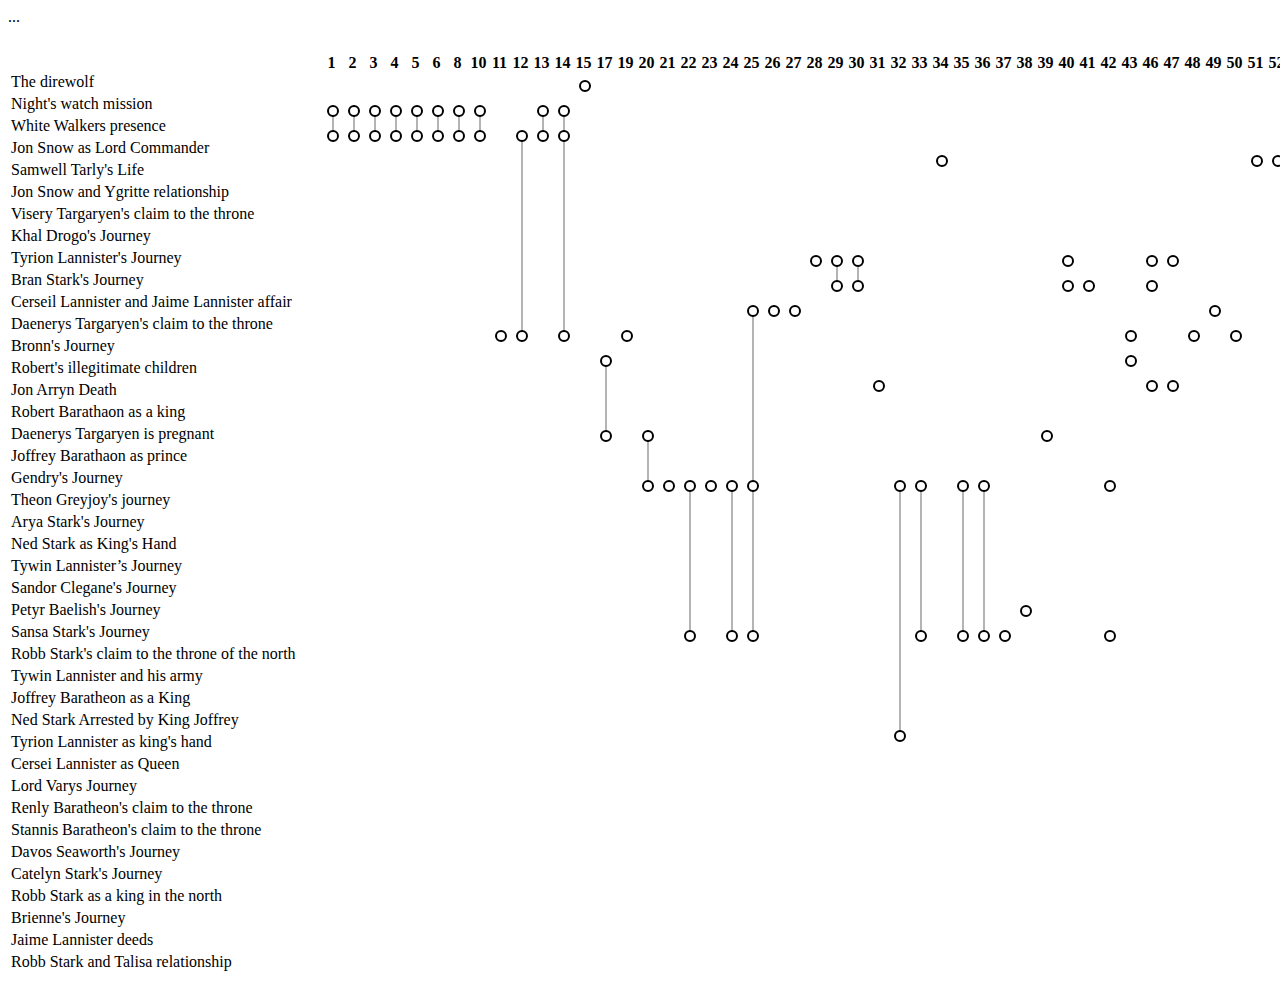
==== commit a29a9e7d: "Merge remote-tracking branch 'origin/master'" ====
--- a/index.html
+++ b/index.html
@@ -1028,349 +1028,349 @@
             <td></td>
             <td></td>
             <td></td>
-            <td><svg width='17px' height = '17px' onclick = 'displayconnections(15, , , )' onmouseover = 'hoverfunction(A15)' onmouseout = 'outfunction(A15)' class='  '>  <circle id='A15' /> </svg></td>
-            <td></td>
-            <td></td>
-            <td></td>
-            <td></td>
-            <td></td>
-            <td></td>
-            <td></td>
-            <td></td>
-            <td></td>
-            <td></td>
-            <td></td>
-            <td></td>
-            <td></td>
-            <td></td>
-            <td></td>
-            <td></td>
-            <td></td>
-            <td></td>
-            <td></td>
-            <td></td>
-            <td></td>
-            <td></td>
-            <td></td>
-            <td></td>
-            <td></td>
-            <td></td>
-            <td></td>
-            <td></td>
-            <td></td>
-            <td></td>
-            <td></td>
-            <td></td>
-            <td></td>
-            <td></td>
-            <td></td>
-            <td></td>
-            <td></td>
-            <td></td>
-            <td></td>
-            <td></td>
-            <td></td>
-            <td></td>
-            <td></td>
-            <td></td>
-            <td></td>
-            <td></td>
-            <td></td>
-            <td></td>
-            <td></td>
-            <td></td>
-            <td></td>
-            <td></td>
-            <td></td>
-            <td></td>
-            <td></td>
-            <td></td>
-            <td></td>
-            <td></td>
-            <td></td>
-            <td></td>
-            <td></td>
-            <td></td>
-            <td></td>
-            <td></td>
-            <td></td>
-            <td></td>
-            <td></td>
-            <td></td>
-            <td></td>
-            <td></td>
-            <td></td>
-            <td></td>
-            <td></td>
-            <td></td>
-            <td></td>
-            <td></td>
-            <td></td>
-            <td></td>
-            <td></td>
-            <td></td>
-            <td></td>
-            <td></td>
-            <td></td>
-            <td></td>
-            <td></td>
-            <td></td>
-            <td></td>
-            <td></td>
-            <td></td>
-            <td></td>
-            <td></td>
-            <td></td>
-            <td></td>
-            <td></td>
-            <td></td>
-            <td></td>
-            <td></td>
-            <td></td>
-            <td></td>
-            <td></td>
-            <td></td>
-            <td></td>
-            <td></td>
-            <td></td>
-            <td></td>
-            <td></td>
-            <td></td>
-            <td></td>
-            <td></td>
-            <td></td>
-            <td></td>
-            <td></td>
-            <td></td>
-            <td></td>
-            <td></td>
-            <td></td>
-            <td></td>
-            <td></td>
-            <td></td>
-            <td></td>
-            <td></td>
-            <td></td>
-            <td></td>
-            <td></td>
-            <td></td>
-            <td></td>
-            <td></td>
-            <td></td>
-            <td></td>
-            <td></td>
-            <td></td>
-            <td></td>
-            <td></td>
-            <td></td>
-            <td></td>
-            <td></td>
-            <td></td>
-            <td></td>
-            <td></td>
-            <td></td>
-            <td></td>
-            <td></td>
-            <td></td>
-            <td></td>
-            <td></td>
-            <td></td>
-            <td></td>
-            <td></td>
-            <td></td>
-            <td></td>
-            <td></td>
-            <td></td>
-            <td></td>
-            <td></td>
-            <td></td>
-            <td></td>
-            <td></td>
-            <td></td>
-            <td></td>
-            <td></td>
-            <td></td>
-            <td></td>
-            <td></td>
-            <td></td>
-            <td></td>
-            <td></td>
-            <td></td>
-            <td></td>
-            <td></td>
-            <td></td>
-            <td></td>
-            <td></td>
-            <td></td>
-            <td></td>
-            <td></td>
-            <td></td>
-            <td></td>
-            <td></td>
-            <td></td>
-            <td></td>
-            <td></td>
-            <td></td>
-            <td></td>
-            <td></td>
-            <td></td>
-            <td></td>
-            <td></td>
-            <td></td>
-            <td></td>
-            <td></td>
-            <td></td>
-            <td></td>
-            <td></td>
-            <td></td>
-            <td></td>
-            <td></td>
-            <td></td>
-            <td></td>
-            <td></td>
-            <td></td>
-            <td></td>
-            <td></td>
-            <td></td>
-            <td></td>
-            <td></td>
-            <td></td>
-            <td></td>
-            <td></td>
-            <td></td>
-            <td></td>
-            <td></td>
-            <td></td>
-            <td></td>
-            <td></td>
-            <td></td>
-            <td></td>
-            <td></td>
-            <td></td>
-            <td></td>
-            <td></td>
-            <td></td>
-            <td></td>
-            <td></td>
-            <td></td>
-            <td></td>
-            <td></td>
-            <td></td>
-            <td></td>
-            <td></td>
-            <td></td>
-            <td></td>
-            <td></td>
-            <td></td>
-            <td></td>
-            <td></td>
-            <td></td>
-            <td></td>
-            <td></td>
-            <td></td>
-            <td></td>
-            <td></td>
-            <td></td>
-            <td></td>
-            <td></td>
-            <td></td>
-            <td></td>
-            <td></td>
-            <td></td>
-            <td></td>
-            <td></td>
-            <td></td>
-            <td></td>
-            <td></td>
-            <td></td>
-            <td></td>
-            <td></td>
-            <td></td>
-            <td></td>
-            <td></td>
-            <td></td>
-            <td></td>
-            <td></td>
-            <td></td>
-            <td></td>
-            <td></td>
-            <td></td>
-            <td></td>
-            <td></td>
-            <td></td>
-            <td></td>
-            <td></td>
-            <td></td>
-            <td></td>
-            <td></td>
-            <td></td>
-            <td></td>
-            <td></td>
-            <td></td>
-            <td></td>
-            <td></td>
-            <td></td>
-            <td></td>
-            <td></td>
-            <td></td>
-            <td></td>
-            <td></td>
-            <td></td>
-            <td></td>
-            <td></td>
-            <td></td>
-            <td></td>
-            <td></td>
-            <td></td>
-            <td></td>
-            <td></td>
-            <td></td>
-            <td></td>
-            <td></td>
-            <td></td>
-            <td></td>
-            <td></td>
-            <td></td>
-            <td></td>
-            <td></td>
-            <td></td>
-            <td></td>
-            <td></td>
-            <td></td>
-            <td></td>
-            <td></td>
-            <td></td>
-            <td></td>
-            <td></td>
-            <td></td>
-            <td></td>
-            <td></td>
-            <td></td>
-            <td></td>
-            <td></td>
-            <td></td>
-            <td></td>
-            <td></td>
-            <td></td>
-            <td></td>
-            <td></td>
-            <td></td>
-            <td></td>
-            <td></td>
-            <td></td>
-            <td></td>
-            <td></td>
-            <td></td>
-            <td></td>
-            <td></td>
-            <td></td>
-            <td></td>
-            <td></td>
-            <td></td>
-            <td></td>
-            <td><svg width='17px' height = '17px' onclick = 'displayconnections(379, 364, , )' onmouseover = 'hoverfunction(A379)' onmouseout = 'outfunction(A379)' class='364  '>  <circle id='A379' /> </svg></td>
-            <td></td>
-            <td><svg width='17px' height = '17px' onclick = 'displayconnections(381, 379, , )' onmouseover = 'hoverfunction(A381)' onmouseout = 'outfunction(A381)' class='379  '>  <circle id='A381' /> </svg></td>
+            <td><svg width='17px' height = '17px' onclick = 'displayConnections(15)' onmouseover = 'hoverFunction(A15)' onmouseout = 'outFunction(A15)' class='  '>  <circle id='A15' /> </svg></td>
+            <td></td>
+            <td></td>
+            <td></td>
+            <td></td>
+            <td></td>
+            <td></td>
+            <td></td>
+            <td></td>
+            <td></td>
+            <td></td>
+            <td></td>
+            <td></td>
+            <td></td>
+            <td></td>
+            <td></td>
+            <td></td>
+            <td></td>
+            <td></td>
+            <td></td>
+            <td></td>
+            <td></td>
+            <td></td>
+            <td></td>
+            <td></td>
+            <td></td>
+            <td></td>
+            <td></td>
+            <td></td>
+            <td></td>
+            <td></td>
+            <td></td>
+            <td></td>
+            <td></td>
+            <td></td>
+            <td></td>
+            <td></td>
+            <td></td>
+            <td></td>
+            <td></td>
+            <td></td>
+            <td></td>
+            <td></td>
+            <td></td>
+            <td></td>
+            <td></td>
+            <td></td>
+            <td></td>
+            <td></td>
+            <td></td>
+            <td></td>
+            <td></td>
+            <td></td>
+            <td></td>
+            <td></td>
+            <td></td>
+            <td></td>
+            <td></td>
+            <td></td>
+            <td></td>
+            <td></td>
+            <td></td>
+            <td></td>
+            <td></td>
+            <td></td>
+            <td></td>
+            <td></td>
+            <td></td>
+            <td></td>
+            <td></td>
+            <td></td>
+            <td></td>
+            <td></td>
+            <td></td>
+            <td></td>
+            <td></td>
+            <td></td>
+            <td></td>
+            <td></td>
+            <td></td>
+            <td></td>
+            <td></td>
+            <td></td>
+            <td></td>
+            <td></td>
+            <td></td>
+            <td></td>
+            <td></td>
+            <td></td>
+            <td></td>
+            <td></td>
+            <td></td>
+            <td></td>
+            <td></td>
+            <td></td>
+            <td></td>
+            <td></td>
+            <td></td>
+            <td></td>
+            <td></td>
+            <td></td>
+            <td></td>
+            <td></td>
+            <td></td>
+            <td></td>
+            <td></td>
+            <td></td>
+            <td></td>
+            <td></td>
+            <td></td>
+            <td></td>
+            <td></td>
+            <td></td>
+            <td></td>
+            <td></td>
+            <td></td>
+            <td></td>
+            <td></td>
+            <td></td>
+            <td></td>
+            <td></td>
+            <td></td>
+            <td></td>
+            <td></td>
+            <td></td>
+            <td></td>
+            <td></td>
+            <td></td>
+            <td></td>
+            <td></td>
+            <td></td>
+            <td></td>
+            <td></td>
+            <td></td>
+            <td></td>
+            <td></td>
+            <td></td>
+            <td></td>
+            <td></td>
+            <td></td>
+            <td></td>
+            <td></td>
+            <td></td>
+            <td></td>
+            <td></td>
+            <td></td>
+            <td></td>
+            <td></td>
+            <td></td>
+            <td></td>
+            <td></td>
+            <td></td>
+            <td></td>
+            <td></td>
+            <td></td>
+            <td></td>
+            <td></td>
+            <td></td>
+            <td></td>
+            <td></td>
+            <td></td>
+            <td></td>
+            <td></td>
+            <td></td>
+            <td></td>
+            <td></td>
+            <td></td>
+            <td></td>
+            <td></td>
+            <td></td>
+            <td></td>
+            <td></td>
+            <td></td>
+            <td></td>
+            <td></td>
+            <td></td>
+            <td></td>
+            <td></td>
+            <td></td>
+            <td></td>
+            <td></td>
+            <td></td>
+            <td></td>
+            <td></td>
+            <td></td>
+            <td></td>
+            <td></td>
+            <td></td>
+            <td></td>
+            <td></td>
+            <td></td>
+            <td></td>
+            <td></td>
+            <td></td>
+            <td></td>
+            <td></td>
+            <td></td>
+            <td></td>
+            <td></td>
+            <td></td>
+            <td></td>
+            <td></td>
+            <td></td>
+            <td></td>
+            <td></td>
+            <td></td>
+            <td></td>
+            <td></td>
+            <td></td>
+            <td></td>
+            <td></td>
+            <td></td>
+            <td></td>
+            <td></td>
+            <td></td>
+            <td></td>
+            <td></td>
+            <td></td>
+            <td></td>
+            <td></td>
+            <td></td>
+            <td></td>
+            <td></td>
+            <td></td>
+            <td></td>
+            <td></td>
+            <td></td>
+            <td></td>
+            <td></td>
+            <td></td>
+            <td></td>
+            <td></td>
+            <td></td>
+            <td></td>
+            <td></td>
+            <td></td>
+            <td></td>
+            <td></td>
+            <td></td>
+            <td></td>
+            <td></td>
+            <td></td>
+            <td></td>
+            <td></td>
+            <td></td>
+            <td></td>
+            <td></td>
+            <td></td>
+            <td></td>
+            <td></td>
+            <td></td>
+            <td></td>
+            <td></td>
+            <td></td>
+            <td></td>
+            <td></td>
+            <td></td>
+            <td></td>
+            <td></td>
+            <td></td>
+            <td></td>
+            <td></td>
+            <td></td>
+            <td></td>
+            <td></td>
+            <td></td>
+            <td></td>
+            <td></td>
+            <td></td>
+            <td></td>
+            <td></td>
+            <td></td>
+            <td></td>
+            <td></td>
+            <td></td>
+            <td></td>
+            <td></td>
+            <td></td>
+            <td></td>
+            <td></td>
+            <td></td>
+            <td></td>
+            <td></td>
+            <td></td>
+            <td></td>
+            <td></td>
+            <td></td>
+            <td></td>
+            <td></td>
+            <td></td>
+            <td></td>
+            <td></td>
+            <td></td>
+            <td></td>
+            <td></td>
+            <td></td>
+            <td></td>
+            <td></td>
+            <td></td>
+            <td></td>
+            <td></td>
+            <td></td>
+            <td></td>
+            <td></td>
+            <td></td>
+            <td></td>
+            <td></td>
+            <td></td>
+            <td></td>
+            <td></td>
+            <td></td>
+            <td></td>
+            <td></td>
+            <td></td>
+            <td></td>
+            <td></td>
+            <td></td>
+            <td></td>
+            <td></td>
+            <td></td>
+            <td></td>
+            <td></td>
+            <td></td>
+            <td></td>
+            <td></td>
+            <td></td>
+            <td></td>
+            <td></td>
+            <td></td>
+            <td></td>
+            <td></td>
+            <td></td>
+            <td></td>
+            <td></td>
+            <td></td>
+            <td></td>
+            <td></td>
+            <td></td>
+            <td></td>
+            <td></td>
+            <td><svg width='17px' height = '17px' onclick = 'displayConnections(379, 364)' onmouseover = 'hoverFunction(A379)' onmouseout = 'outFunction(A379)' class='364  '>  <circle id='A379' /> </svg></td>
+            <td></td>
+            <td><svg width='17px' height = '17px' onclick = 'displayConnections(381, 379)' onmouseover = 'hoverFunction(A381)' onmouseout = 'outFunction(A381)' class='379  '>  <circle id='A381' /> </svg></td>
             <td></td>
             <td></td>
             <td></td>
@@ -1498,966 +1498,966 @@
 
         </tr>
         <tr>
-            <td><svg width='17px' height = '17px' onclick = 'displayconnections(1, Non, , )' onmouseover = 'hoverfunction(B1)' onmouseout = 'outfunction(B1)' class='Non  '>  <circle id='B1' /> </svg></td>
-            <td><svg width='17px' height = '17px' onclick = 'displayconnections(2, 1, , )' onmouseover = 'hoverfunction(B2)' onmouseout = 'outfunction(B2)' class='1  '>  <circle id='B2' /> </svg></td>
-            <td><svg width='17px' height = '17px' onclick = 'displayconnections(3, 2, , )' onmouseover = 'hoverfunction(B3)' onmouseout = 'outfunction(B3)' class='2  '>  <circle id='B3' /> </svg></td>
-            <td><svg width='17px' height = '17px' onclick = 'displayconnections(4, 3, , )' onmouseover = 'hoverfunction(B4)' onmouseout = 'outfunction(B4)' class='3  '>  <circle id='B4' /> </svg></td>
-            <td><svg width='17px' height = '17px' onclick = 'displayconnections(5, 4, , )' onmouseover = 'hoverfunction(B5)' onmouseout = 'outfunction(B5)' class='4  '>  <circle id='B5' /> </svg></td>
-            <td><svg width='17px' height = '17px' onclick = 'displayconnections(6, 5, , )' onmouseover = 'hoverfunction(B6)' onmouseout = 'outfunction(B6)' class='5  '>  <circle id='B6' /> </svg></td>
-            <td><svg width='17px' height = '17px' onclick = 'displayconnections(8, 6, , )' onmouseover = 'hoverfunction(B8)' onmouseout = 'outfunction(B8)' class='6  '>  <circle id='B8' /> </svg></td>
-            <td><svg width='17px' height = '17px' onclick = 'displayconnections(10, Non, , )' onmouseover = 'hoverfunction(B10)' onmouseout = 'outfunction(B10)' class='Non  '>  <circle id='B10' /> </svg></td>
-            <td></td>
-            <td></td>
-            <td><svg width='17px' height = '17px' onclick = 'displayconnections(13, 8, 11, 10)' onmouseover = 'hoverfunction(B13)' onmouseout = 'outfunction(B13)' class='8 11 10'>  <circle id='B13' /> </svg></td>
-            <td><svg width='17px' height = '17px' onclick = 'displayconnections(14, 12,  10, )' onmouseover = 'hoverfunction(B14)' onmouseout = 'outfunction(B14)' class='12  10 '>  <circle id='B14' /> </svg></td>
-            <td></td>
-            <td></td>
-            <td></td>
-            <td></td>
-            <td></td>
-            <td></td>
-            <td></td>
-            <td></td>
-            <td></td>
-            <td></td>
-            <td></td>
-            <td></td>
-            <td></td>
-            <td></td>
-            <td></td>
-            <td></td>
-            <td></td>
-            <td></td>
-            <td></td>
-            <td></td>
-            <td></td>
-            <td></td>
-            <td></td>
-            <td></td>
-            <td></td>
-            <td></td>
-            <td></td>
-            <td></td>
-            <td></td>
-            <td></td>
-            <td></td>
-            <td></td>
-            <td></td>
-            <td></td>
-            <td></td>
-            <td></td>
-            <td></td>
-            <td></td>
-            <td></td>
-            <td></td>
-            <td></td>
-            <td></td>
-            <td></td>
-            <td></td>
-            <td></td>
-            <td></td>
-            <td></td>
-            <td></td>
-            <td></td>
-            <td></td>
-            <td></td>
-            <td></td>
-            <td></td>
-            <td></td>
-            <td></td>
-            <td></td>
-            <td></td>
-            <td></td>
-            <td></td>
-            <td></td>
-            <td></td>
-            <td></td>
-            <td></td>
-            <td></td>
-            <td><svg width='17px' height = '17px' onclick = 'displayconnections(85, 56, , )' onmouseover = 'hoverfunction(B85)' onmouseout = 'outfunction(B85)' class='56  '>  <circle id='B85' /> </svg></td>
-            <td></td>
-            <td></td>
-            <td></td>
-            <td></td>
-            <td></td>
-            <td></td>
-            <td></td>
-            <td></td>
-            <td><svg width='17px' height = '17px' onclick = 'displayconnections(94, 88, , )' onmouseover = 'hoverfunction(B94)' onmouseout = 'outfunction(B94)' class='88  '>  <circle id='B94' /> </svg></td>
-            <td><svg width='17px' height = '17px' onclick = 'displayconnections(95, 94, , )' onmouseover = 'hoverfunction(B95)' onmouseout = 'outfunction(B95)' class='94  '>  <circle id='B95' /> </svg></td>
-            <td></td>
-            <td></td>
-            <td></td>
-            <td><svg width='17px' height = '17px' onclick = 'displayconnections(99, 95, , )' onmouseover = 'hoverfunction(B99)' onmouseout = 'outfunction(B99)' class='95  '>  <circle id='B99' /> </svg></td>
-            <td><svg width='17px' height = '17px' onclick = 'displayconnections(100, 99,  96, )' onmouseover = 'hoverfunction(B100)' onmouseout = 'outfunction(B100)' class='99  96 '>  <circle id='B100' /> </svg></td>
-            <td></td>
-            <td></td>
-            <td></td>
-            <td></td>
-            <td></td>
-            <td></td>
-            <td></td>
-            <td></td>
-            <td></td>
-            <td></td>
-            <td></td>
-            <td></td>
-            <td></td>
-            <td></td>
-            <td></td>
-            <td></td>
-            <td></td>
-            <td></td>
-            <td></td>
-            <td></td>
-            <td></td>
-            <td></td>
-            <td></td>
-            <td></td>
-            <td></td>
-            <td></td>
-            <td></td>
-            <td></td>
-            <td></td>
-            <td></td>
-            <td></td>
-            <td></td>
-            <td></td>
-            <td></td>
-            <td></td>
-            <td></td>
-            <td></td>
-            <td></td>
-            <td></td>
-            <td></td>
-            <td></td>
-            <td></td>
-            <td></td>
-            <td></td>
-            <td></td>
-            <td></td>
-            <td></td>
-            <td></td>
-            <td></td>
-            <td></td>
-            <td></td>
-            <td></td>
-            <td></td>
-            <td></td>
-            <td></td>
-            <td></td>
-            <td></td>
-            <td></td>
-            <td></td>
-            <td></td>
-            <td></td>
-            <td></td>
-            <td></td>
-            <td></td>
-            <td></td>
-            <td></td>
-            <td></td>
-            <td></td>
-            <td></td>
-            <td></td>
-            <td></td>
-            <td></td>
-            <td></td>
-            <td></td>
-            <td></td>
-            <td></td>
-            <td></td>
-            <td></td>
-            <td></td>
-            <td></td>
-            <td></td>
-            <td></td>
-            <td></td>
-            <td></td>
-            <td></td>
-            <td></td>
-            <td></td>
-            <td></td>
-            <td></td>
-            <td></td>
-            <td></td>
-            <td></td>
-            <td></td>
-            <td></td>
-            <td></td>
-            <td></td>
-            <td></td>
-            <td></td>
-            <td></td>
-            <td></td>
-            <td></td>
-            <td></td>
-            <td></td>
-            <td></td>
-            <td></td>
-            <td></td>
-            <td></td>
-            <td></td>
-            <td></td>
-            <td></td>
-            <td></td>
-            <td></td>
-            <td></td>
-            <td></td>
-            <td></td>
-            <td></td>
-            <td></td>
-            <td></td>
-            <td></td>
-            <td></td>
-            <td></td>
-            <td></td>
-            <td></td>
-            <td></td>
-            <td></td>
-            <td></td>
-            <td></td>
-            <td></td>
-            <td></td>
-            <td></td>
-            <td></td>
-            <td></td>
-            <td></td>
-            <td></td>
-            <td></td>
-            <td></td>
-            <td></td>
-            <td></td>
-            <td></td>
-            <td></td>
-            <td></td>
-            <td></td>
-            <td></td>
-            <td></td>
-            <td></td>
-            <td></td>
-            <td></td>
-            <td></td>
-            <td></td>
-            <td></td>
-            <td></td>
-            <td></td>
-            <td></td>
-            <td></td>
-            <td></td>
-            <td></td>
-            <td></td>
-            <td></td>
-            <td></td>
-            <td></td>
-            <td></td>
-            <td></td>
-            <td></td>
-            <td></td>
-            <td></td>
-            <td></td>
-            <td></td>
-            <td></td>
-            <td></td>
-            <td></td>
-            <td></td>
-            <td></td>
-            <td></td>
-            <td></td>
-            <td></td>
-            <td></td>
-            <td></td>
-            <td></td>
-            <td></td>
-            <td></td>
-            <td><svg width='17px' height = '17px' onclick = 'displayconnections(295, 279, 2, )' onmouseover = 'hoverfunction(B295)' onmouseout = 'outfunction(B295)' class='279 2 '>  <circle id='B295' /> </svg></td>
-            <td><svg width='17px' height = '17px' onclick = 'displayconnections(296, 294,  295, )' onmouseover = 'hoverfunction(B296)' onmouseout = 'outfunction(B296)' class='294  295 '>  <circle id='B296' /> </svg></td>
-            <td></td>
-            <td></td>
-            <td></td>
-            <td></td>
-            <td></td>
-            <td></td>
-            <td></td>
-            <td></td>
-            <td></td>
-            <td></td>
-            <td></td>
-            <td><svg width='17px' height = '17px' onclick = 'displayconnections(308, 296, , )' onmouseover = 'hoverfunction(B308)' onmouseout = 'outfunction(B308)' class='296  '>  <circle id='B308' /> </svg></td>
-            <td><svg width='17px' height = '17px' onclick = 'displayconnections(311, 308, , )' onmouseover = 'hoverfunction(B311)' onmouseout = 'outfunction(B311)' class='308  '>  <circle id='B311' /> </svg></td>
-            <td><svg width='17px' height = '17px' onclick = 'displayconnections(312, 311, , )' onmouseover = 'hoverfunction(B312)' onmouseout = 'outfunction(B312)' class='311  '>  <circle id='B312' /> </svg></td>
-            <td></td>
-            <td></td>
-            <td></td>
-            <td></td>
-            <td></td>
-            <td></td>
-            <td></td>
-            <td></td>
-            <td></td>
-            <td></td>
-            <td></td>
-            <td></td>
-            <td></td>
-            <td></td>
-            <td></td>
-            <td></td>
-            <td></td>
-            <td></td>
-            <td></td>
-            <td></td>
-            <td></td>
-            <td></td>
-            <td></td>
-            <td></td>
-            <td></td>
-            <td></td>
-            <td></td>
-            <td></td>
-            <td></td>
-            <td></td>
-            <td></td>
-            <td></td>
-            <td></td>
-            <td></td>
-            <td></td>
-            <td></td>
-            <td></td>
-            <td></td>
-            <td></td>
-            <td></td>
-            <td></td>
-            <td></td>
-            <td></td>
-            <td></td>
-            <td></td>
-            <td></td>
-            <td></td>
-            <td></td>
-            <td></td>
-            <td><svg width='17px' height = '17px' onclick = 'displayconnections(364, 311, , )' onmouseover = 'hoverfunction(B364)' onmouseout = 'outfunction(B364)' class='311  '>  <circle id='B364' /> </svg></td>
-            <td></td>
-            <td></td>
-            <td></td>
-            <td></td>
-            <td></td>
-            <td></td>
-            <td></td>
-            <td></td>
-            <td><svg width='17px' height = '17px' onclick = 'displayconnections(371, 364, , )' onmouseover = 'hoverfunction(B371)' onmouseout = 'outfunction(B371)' class='364  '>  <circle id='B371' /> </svg></td>
-            <td></td>
-            <td></td>
-            <td></td>
-            <td></td>
-            <td></td>
-            <td><svg width='17px' height = '17px' onclick = 'displayconnections(379, 364, , )' onmouseover = 'hoverfunction(B379)' onmouseout = 'outfunction(B379)' class='364  '>  <circle id='B379' /> </svg></td>
-            <td></td>
-            <td><svg width='17px' height = '17px' onclick = 'displayconnections(381, 379, , )' onmouseover = 'hoverfunction(B381)' onmouseout = 'outfunction(B381)' class='379  '>  <circle id='B381' /> </svg></td>
-            <td></td>
-            <td></td>
-            <td></td>
-            <td></td>
-            <td></td>
-            <td></td>
-            <td><svg width='17px' height = '17px' onclick = 'displayconnections(388, 381, , )' onmouseover = 'hoverfunction(B388)' onmouseout = 'outfunction(B388)' class='381  '>  <circle id='B388' /> </svg></td>
-            <td></td>
-            <td></td>
-            <td></td>
-            <td></td>
-            <td></td>
-            <td></td>
-            <td></td>
-            <td></td>
-            <td></td>
-            <td></td>
-            <td></td>
-            <td></td>
-            <td></td>
-            <td></td>
-            <td></td>
-            <td></td>
-            <td></td>
-            <td></td>
-            <td></td>
-            <td></td>
-            <td></td>
-            <td></td>
-            <td></td>
-            <td></td>
-            <td></td>
-            <td></td>
-            <td></td>
-            <td></td>
-            <td></td>
-            <td></td>
-            <td></td>
-            <td></td>
-            <td></td>
-            <td></td>
-            <td></td>
-            <td></td>
-            <td></td>
-            <td></td>
-            <td></td>
-            <td></td>
-            <td><svg width='17px' height = '17px' onclick = 'displayconnections(432, 430, , )' onmouseover = 'hoverfunction(B432)' onmouseout = 'outfunction(B432)' class='430  '>  <circle id='B432' /> </svg></td>
-            <td></td>
-            <td></td>
-            <td></td>
-            <td></td>
-            <td></td>
-            <td></td>
-            <td></td>
-            <td></td>
-            <td></td>
-            <td></td>
-            <td></td>
-            <td></td>
-            <td></td>
-            <td></td>
-            <td></td>
-            <td></td>
-            <td></td>
-            <td></td>
-            <td></td>
-            <td></td>
-            <td></td>
-            <td></td>
-            <td></td>
-            <td></td>
-            <td></td>
-            <td></td>
-            <td></td>
-            <td></td>
-            <td></td>
-            <td></td>
-            <td></td>
-            <td></td>
-            <td></td>
-            <td></td>
-            <td></td>
-            <td></td>
-            <td></td>
-            <td></td>
-            <td></td>
-            <td></td>
-            <td></td>
-            <td></td>
-            <td></td>
-            <td></td>
-            <td></td>
-            <td></td>
-            <td></td>
-            <td></td>
-            <td></td>
-            <td></td>
-            <td></td>
-            <td></td>
-            <td></td>
-            <td></td>
-            <td></td>
-            <td></td>
-            <td></td>
-            <td></td>
-            <td></td>
-            <td></td>
-            <td></td>
-            <td></td>
-            <td></td>
-            <td></td>
-            <td></td>
-            <td></td>
-            <td></td>
-            <td></td>
-            <td></td>
-            <td></td>
-            <td></td>
-            <td></td>
-            <td><svg width='17px' height = '17px' onclick = 'displayconnections(507, 430, , )' onmouseover = 'hoverfunction(B507)' onmouseout = 'outfunction(B507)' class='430  '>  <circle id='B507' /> </svg></td>
-            <td></td>
-            <td></td>
-            <td><svg width='17px' height = '17px' onclick = 'displayconnections(510, 507, , )' onmouseover = 'hoverfunction(B510)' onmouseout = 'outfunction(B510)' class='507  '>  <circle id='B510' /> </svg></td>
+            <td><svg width='17px' height = '17px' onclick = 'displayConnections(1)' onmouseover = 'hoverFunction(B1)' onmouseout = 'outFunction(B1)' class='  '>  <circle id='B1' /> </svg></td>
+            <td><svg width='17px' height = '17px' onclick = 'displayConnections(2, 1)' onmouseover = 'hoverFunction(B2)' onmouseout = 'outFunction(B2)' class='1  '>  <circle id='B2' /> </svg></td>
+            <td><svg width='17px' height = '17px' onclick = 'displayConnections(3, 2)' onmouseover = 'hoverFunction(B3)' onmouseout = 'outFunction(B3)' class='2  '>  <circle id='B3' /> </svg></td>
+            <td><svg width='17px' height = '17px' onclick = 'displayConnections(4, 3)' onmouseover = 'hoverFunction(B4)' onmouseout = 'outFunction(B4)' class='3  '>  <circle id='B4' /> </svg></td>
+            <td><svg width='17px' height = '17px' onclick = 'displayConnections(5, 4)' onmouseover = 'hoverFunction(B5)' onmouseout = 'outFunction(B5)' class='4  '>  <circle id='B5' /> </svg></td>
+            <td><svg width='17px' height = '17px' onclick = 'displayConnections(6, 5)' onmouseover = 'hoverFunction(B6)' onmouseout = 'outFunction(B6)' class='5  '>  <circle id='B6' /> </svg></td>
+            <td><svg width='17px' height = '17px' onclick = 'displayConnections(8, 6)' onmouseover = 'hoverFunction(B8)' onmouseout = 'outFunction(B8)' class='6  '>  <circle id='B8' /> </svg></td>
+            <td><svg width='17px' height = '17px' onclick = 'displayConnections(10)' onmouseover = 'hoverFunction(B10)' onmouseout = 'outFunction(B10)' class='  '>  <circle id='B10' /> </svg></td>
+            <td></td>
+            <td></td>
+            <td><svg width='17px' height = '17px' onclick = 'displayConnections(13, 8, 11, 10)' onmouseover = 'hoverFunction(B13)' onmouseout = 'outFunction(B13)' class='8 11 10'>  <circle id='B13' /> </svg></td>
+            <td><svg width='17px' height = '17px' onclick = 'displayConnections(14, 12,  10)' onmouseover = 'hoverFunction(B14)' onmouseout = 'outFunction(B14)' class='12  10 '>  <circle id='B14' /> </svg></td>
+            <td></td>
+            <td></td>
+            <td></td>
+            <td></td>
+            <td></td>
+            <td></td>
+            <td></td>
+            <td></td>
+            <td></td>
+            <td></td>
+            <td></td>
+            <td></td>
+            <td></td>
+            <td></td>
+            <td></td>
+            <td></td>
+            <td></td>
+            <td></td>
+            <td></td>
+            <td></td>
+            <td></td>
+            <td></td>
+            <td></td>
+            <td></td>
+            <td></td>
+            <td></td>
+            <td></td>
+            <td></td>
+            <td></td>
+            <td></td>
+            <td></td>
+            <td></td>
+            <td></td>
+            <td></td>
+            <td></td>
+            <td></td>
+            <td></td>
+            <td></td>
+            <td></td>
+            <td></td>
+            <td></td>
+            <td></td>
+            <td></td>
+            <td></td>
+            <td></td>
+            <td></td>
+            <td></td>
+            <td></td>
+            <td></td>
+            <td></td>
+            <td></td>
+            <td></td>
+            <td></td>
+            <td></td>
+            <td></td>
+            <td></td>
+            <td></td>
+            <td></td>
+            <td></td>
+            <td></td>
+            <td></td>
+            <td></td>
+            <td></td>
+            <td></td>
+            <td><svg width='17px' height = '17px' onclick = 'displayConnections(85, 56)' onmouseover = 'hoverFunction(B85)' onmouseout = 'outFunction(B85)' class='56  '>  <circle id='B85' /> </svg></td>
+            <td></td>
+            <td></td>
+            <td></td>
+            <td></td>
+            <td></td>
+            <td></td>
+            <td></td>
+            <td></td>
+            <td><svg width='17px' height = '17px' onclick = 'displayConnections(94, 88)' onmouseover = 'hoverFunction(B94)' onmouseout = 'outFunction(B94)' class='88  '>  <circle id='B94' /> </svg></td>
+            <td><svg width='17px' height = '17px' onclick = 'displayConnections(95, 94)' onmouseover = 'hoverFunction(B95)' onmouseout = 'outFunction(B95)' class='94  '>  <circle id='B95' /> </svg></td>
+            <td></td>
+            <td></td>
+            <td></td>
+            <td><svg width='17px' height = '17px' onclick = 'displayConnections(99, 95)' onmouseover = 'hoverFunction(B99)' onmouseout = 'outFunction(B99)' class='95  '>  <circle id='B99' /> </svg></td>
+            <td><svg width='17px' height = '17px' onclick = 'displayConnections(100, 99,  96)' onmouseover = 'hoverFunction(B100)' onmouseout = 'outFunction(B100)' class='99  96 '>  <circle id='B100' /> </svg></td>
+            <td></td>
+            <td></td>
+            <td></td>
+            <td></td>
+            <td></td>
+            <td></td>
+            <td></td>
+            <td></td>
+            <td></td>
+            <td></td>
+            <td></td>
+            <td></td>
+            <td></td>
+            <td></td>
+            <td></td>
+            <td></td>
+            <td></td>
+            <td></td>
+            <td></td>
+            <td></td>
+            <td></td>
+            <td></td>
+            <td></td>
+            <td></td>
+            <td></td>
+            <td></td>
+            <td></td>
+            <td></td>
+            <td></td>
+            <td></td>
+            <td></td>
+            <td></td>
+            <td></td>
+            <td></td>
+            <td></td>
+            <td></td>
+            <td></td>
+            <td></td>
+            <td></td>
+            <td></td>
+            <td></td>
+            <td></td>
+            <td></td>
+            <td></td>
+            <td></td>
+            <td></td>
+            <td></td>
+            <td></td>
+            <td></td>
+            <td></td>
+            <td></td>
+            <td></td>
+            <td></td>
+            <td></td>
+            <td></td>
+            <td></td>
+            <td></td>
+            <td></td>
+            <td></td>
+            <td></td>
+            <td></td>
+            <td></td>
+            <td></td>
+            <td></td>
+            <td></td>
+            <td></td>
+            <td></td>
+            <td></td>
+            <td></td>
+            <td></td>
+            <td></td>
+            <td></td>
+            <td></td>
+            <td></td>
+            <td></td>
+            <td></td>
+            <td></td>
+            <td></td>
+            <td></td>
+            <td></td>
+            <td></td>
+            <td></td>
+            <td></td>
+            <td></td>
+            <td></td>
+            <td></td>
+            <td></td>
+            <td></td>
+            <td></td>
+            <td></td>
+            <td></td>
+            <td></td>
+            <td></td>
+            <td></td>
+            <td></td>
+            <td></td>
+            <td></td>
+            <td></td>
+            <td></td>
+            <td></td>
+            <td></td>
+            <td></td>
+            <td></td>
+            <td></td>
+            <td></td>
+            <td></td>
+            <td></td>
+            <td></td>
+            <td></td>
+            <td></td>
+            <td></td>
+            <td></td>
+            <td></td>
+            <td></td>
+            <td></td>
+            <td></td>
+            <td></td>
+            <td></td>
+            <td></td>
+            <td></td>
+            <td></td>
+            <td></td>
+            <td></td>
+            <td></td>
+            <td></td>
+            <td></td>
+            <td></td>
+            <td></td>
+            <td></td>
+            <td></td>
+            <td></td>
+            <td></td>
+            <td></td>
+            <td></td>
+            <td></td>
+            <td></td>
+            <td></td>
+            <td></td>
+            <td></td>
+            <td></td>
+            <td></td>
+            <td></td>
+            <td></td>
+            <td></td>
+            <td></td>
+            <td></td>
+            <td></td>
+            <td></td>
+            <td></td>
+            <td></td>
+            <td></td>
+            <td></td>
+            <td></td>
+            <td></td>
+            <td></td>
+            <td></td>
+            <td></td>
+            <td></td>
+            <td></td>
+            <td></td>
+            <td></td>
+            <td></td>
+            <td></td>
+            <td></td>
+            <td></td>
+            <td></td>
+            <td></td>
+            <td></td>
+            <td></td>
+            <td></td>
+            <td></td>
+            <td></td>
+            <td></td>
+            <td></td>
+            <td></td>
+            <td></td>
+            <td></td>
+            <td></td>
+            <td></td>
+            <td></td>
+            <td><svg width='17px' height = '17px' onclick = 'displayConnections(295, 279, 2)' onmouseover = 'hoverFunction(B295)' onmouseout = 'outFunction(B295)' class='279 2 '>  <circle id='B295' /> </svg></td>
+            <td><svg width='17px' height = '17px' onclick = 'displayConnections(296, 294,  295)' onmouseover = 'hoverFunction(B296)' onmouseout = 'outFunction(B296)' class='294  295 '>  <circle id='B296' /> </svg></td>
+            <td></td>
+            <td></td>
+            <td></td>
+            <td></td>
+            <td></td>
+            <td></td>
+            <td></td>
+            <td></td>
+            <td></td>
+            <td></td>
+            <td></td>
+            <td><svg width='17px' height = '17px' onclick = 'displayConnections(308, 296)' onmouseover = 'hoverFunction(B308)' onmouseout = 'outFunction(B308)' class='296  '>  <circle id='B308' /> </svg></td>
+            <td><svg width='17px' height = '17px' onclick = 'displayConnections(311, 308)' onmouseover = 'hoverFunction(B311)' onmouseout = 'outFunction(B311)' class='308  '>  <circle id='B311' /> </svg></td>
+            <td><svg width='17px' height = '17px' onclick = 'displayConnections(312, 311)' onmouseover = 'hoverFunction(B312)' onmouseout = 'outFunction(B312)' class='311  '>  <circle id='B312' /> </svg></td>
+            <td></td>
+            <td></td>
+            <td></td>
+            <td></td>
+            <td></td>
+            <td></td>
+            <td></td>
+            <td></td>
+            <td></td>
+            <td></td>
+            <td></td>
+            <td></td>
+            <td></td>
+            <td></td>
+            <td></td>
+            <td></td>
+            <td></td>
+            <td></td>
+            <td></td>
+            <td></td>
+            <td></td>
+            <td></td>
+            <td></td>
+            <td></td>
+            <td></td>
+            <td></td>
+            <td></td>
+            <td></td>
+            <td></td>
+            <td></td>
+            <td></td>
+            <td></td>
+            <td></td>
+            <td></td>
+            <td></td>
+            <td></td>
+            <td></td>
+            <td></td>
+            <td></td>
+            <td></td>
+            <td></td>
+            <td></td>
+            <td></td>
+            <td></td>
+            <td></td>
+            <td></td>
+            <td></td>
+            <td></td>
+            <td></td>
+            <td><svg width='17px' height = '17px' onclick = 'displayConnections(364, 311)' onmouseover = 'hoverFunction(B364)' onmouseout = 'outFunction(B364)' class='311  '>  <circle id='B364' /> </svg></td>
+            <td></td>
+            <td></td>
+            <td></td>
+            <td></td>
+            <td></td>
+            <td></td>
+            <td></td>
+            <td></td>
+            <td><svg width='17px' height = '17px' onclick = 'displayConnections(371, 364)' onmouseover = 'hoverFunction(B371)' onmouseout = 'outFunction(B371)' class='364  '>  <circle id='B371' /> </svg></td>
+            <td></td>
+            <td></td>
+            <td></td>
+            <td></td>
+            <td></td>
+            <td><svg width='17px' height = '17px' onclick = 'displayConnections(379, 364)' onmouseover = 'hoverFunction(B379)' onmouseout = 'outFunction(B379)' class='364  '>  <circle id='B379' /> </svg></td>
+            <td></td>
+            <td><svg width='17px' height = '17px' onclick = 'displayConnections(381, 379)' onmouseover = 'hoverFunction(B381)' onmouseout = 'outFunction(B381)' class='379  '>  <circle id='B381' /> </svg></td>
+            <td></td>
+            <td></td>
+            <td></td>
+            <td></td>
+            <td></td>
+            <td></td>
+            <td><svg width='17px' height = '17px' onclick = 'displayConnections(388, 381)' onmouseover = 'hoverFunction(B388)' onmouseout = 'outFunction(B388)' class='381  '>  <circle id='B388' /> </svg></td>
+            <td></td>
+            <td></td>
+            <td></td>
+            <td></td>
+            <td></td>
+            <td></td>
+            <td></td>
+            <td></td>
+            <td></td>
+            <td></td>
+            <td></td>
+            <td></td>
+            <td></td>
+            <td></td>
+            <td></td>
+            <td></td>
+            <td></td>
+            <td></td>
+            <td></td>
+            <td></td>
+            <td></td>
+            <td></td>
+            <td></td>
+            <td></td>
+            <td></td>
+            <td></td>
+            <td></td>
+            <td></td>
+            <td></td>
+            <td></td>
+            <td></td>
+            <td></td>
+            <td></td>
+            <td></td>
+            <td></td>
+            <td></td>
+            <td></td>
+            <td></td>
+            <td></td>
+            <td></td>
+            <td><svg width='17px' height = '17px' onclick = 'displayConnections(432, 430)' onmouseover = 'hoverFunction(B432)' onmouseout = 'outFunction(B432)' class='430  '>  <circle id='B432' /> </svg></td>
+            <td></td>
+            <td></td>
+            <td></td>
+            <td></td>
+            <td></td>
+            <td></td>
+            <td></td>
+            <td></td>
+            <td></td>
+            <td></td>
+            <td></td>
+            <td></td>
+            <td></td>
+            <td></td>
+            <td></td>
+            <td></td>
+            <td></td>
+            <td></td>
+            <td></td>
+            <td></td>
+            <td></td>
+            <td></td>
+            <td></td>
+            <td></td>
+            <td></td>
+            <td></td>
+            <td></td>
+            <td></td>
+            <td></td>
+            <td></td>
+            <td></td>
+            <td></td>
+            <td></td>
+            <td></td>
+            <td></td>
+            <td></td>
+            <td></td>
+            <td></td>
+            <td></td>
+            <td></td>
+            <td></td>
+            <td></td>
+            <td></td>
+            <td></td>
+            <td></td>
+            <td></td>
+            <td></td>
+            <td></td>
+            <td></td>
+            <td></td>
+            <td></td>
+            <td></td>
+            <td></td>
+            <td></td>
+            <td></td>
+            <td></td>
+            <td></td>
+            <td></td>
+            <td></td>
+            <td></td>
+            <td></td>
+            <td></td>
+            <td></td>
+            <td></td>
+            <td></td>
+            <td></td>
+            <td></td>
+            <td></td>
+            <td></td>
+            <td></td>
+            <td></td>
+            <td></td>
+            <td><svg width='17px' height = '17px' onclick = 'displayConnections(507, 430)' onmouseover = 'hoverFunction(B507)' onmouseout = 'outFunction(B507)' class='430  '>  <circle id='B507' /> </svg></td>
+            <td></td>
+            <td></td>
+            <td><svg width='17px' height = '17px' onclick = 'displayConnections(510, 507)' onmouseover = 'hoverFunction(B510)' onmouseout = 'outFunction(B510)' class='507  '>  <circle id='B510' /> </svg></td>
         </tr>
         <tr>
-            <td><svg width='17px' height = '17px' onclick = 'displayconnections(1, , , )' onmouseover = 'hoverfunction(C1)' onmouseout = 'outfunction(C1)' class='  '>  <circle id='C1' /> </svg></td>
-            <td><svg width='17px' height = '17px' onclick = 'displayconnections(2, 1, , )' onmouseover = 'hoverfunction(C2)' onmouseout = 'outfunction(C2)' class='1  '>  <circle id='C2' /> </svg></td>
-            <td><svg width='17px' height = '17px' onclick = 'displayconnections(3, 2, , )' onmouseover = 'hoverfunction(C3)' onmouseout = 'outfunction(C3)' class='2  '>  <circle id='C3' /> </svg></td>
-            <td><svg width='17px' height = '17px' onclick = 'displayconnections(4, 3, , )' onmouseover = 'hoverfunction(C4)' onmouseout = 'outfunction(C4)' class='3  '>  <circle id='C4' /> </svg></td>
-            <td><svg width='17px' height = '17px' onclick = 'displayconnections(5, 4, , )' onmouseover = 'hoverfunction(C5)' onmouseout = 'outfunction(C5)' class='4  '>  <circle id='C5' /> </svg></td>
-            <td><svg width='17px' height = '17px' onclick = 'displayconnections(6, 5, , )' onmouseover = 'hoverfunction(C6)' onmouseout = 'outfunction(C6)' class='5  '>  <circle id='C6' /> </svg></td>
-            <td><svg width='17px' height = '17px' onclick = 'displayconnections(8, 6, , )' onmouseover = 'hoverfunction(C8)' onmouseout = 'outfunction(C8)' class='6  '>  <circle id='C8' /> </svg></td>
-            <td><svg width='17px' height = '17px' onclick = 'displayconnections(10, , , )' onmouseover = 'hoverfunction(C10)' onmouseout = 'outfunction(C10)' class='  '>  <circle id='C10' /> </svg></td>
-            <td></td>
-            <td><svg width='17px' height = '17px' onclick = 'displayconnections(12, 8,  10, )' onmouseover = 'hoverfunction(C12)' onmouseout = 'outfunction(C12)' class='8  10 '>  <circle id='C12' /> </svg></td>
-            <td><svg width='17px' height = '17px' onclick = 'displayconnections(13, 8, 11, 10)' onmouseover = 'hoverfunction(C13)' onmouseout = 'outfunction(C13)' class='8 11 10'>  <circle id='C13' /> </svg></td>
-            <td><svg width='17px' height = '17px' onclick = 'displayconnections(14, 12,  10, )' onmouseover = 'hoverfunction(C14)' onmouseout = 'outfunction(C14)' class='12  10 '>  <circle id='C14' /> </svg></td>
-            <td></td>
-            <td></td>
-            <td></td>
-            <td></td>
-            <td></td>
-            <td></td>
-            <td></td>
-            <td></td>
-            <td></td>
-            <td></td>
-            <td></td>
-            <td></td>
-            <td></td>
-            <td></td>
-            <td></td>
-            <td></td>
-            <td></td>
-            <td></td>
-            <td></td>
-            <td></td>
-            <td></td>
-            <td></td>
-            <td></td>
-            <td></td>
-            <td></td>
-            <td></td>
-            <td></td>
-            <td></td>
-            <td></td>
-            <td></td>
-            <td></td>
-            <td></td>
-            <td></td>
-            <td></td>
-            <td></td>
-            <td></td>
-            <td></td>
-            <td></td>
-            <td></td>
-            <td></td>
-            <td></td>
-            <td></td>
-            <td></td>
-            <td></td>
-            <td></td>
-            <td></td>
-            <td></td>
-            <td></td>
-            <td></td>
-            <td></td>
-            <td></td>
-            <td></td>
-            <td></td>
-            <td></td>
-            <td></td>
-            <td></td>
-            <td></td>
-            <td></td>
-            <td></td>
-            <td></td>
-            <td></td>
-            <td></td>
-            <td></td>
-            <td></td>
-            <td></td>
-            <td></td>
-            <td></td>
-            <td></td>
-            <td></td>
-            <td></td>
-            <td></td>
-            <td></td>
-            <td></td>
-            <td></td>
-            <td></td>
-            <td></td>
-            <td></td>
-            <td></td>
-            <td></td>
-            <td></td>
-            <td></td>
-            <td></td>
-            <td></td>
-            <td></td>
-            <td></td>
-            <td></td>
-            <td></td>
-            <td></td>
-            <td></td>
-            <td></td>
-            <td></td>
-            <td></td>
-            <td></td>
-            <td></td>
-            <td></td>
-            <td></td>
-            <td></td>
-            <td></td>
-            <td></td>
-            <td></td>
-            <td></td>
-            <td></td>
-            <td></td>
-            <td></td>
-            <td></td>
-            <td></td>
-            <td></td>
-            <td></td>
-            <td></td>
-            <td></td>
-            <td></td>
-            <td></td>
-            <td></td>
-            <td></td>
-            <td></td>
-            <td></td>
-            <td></td>
-            <td></td>
-            <td></td>
-            <td></td>
-            <td></td>
-            <td></td>
-            <td></td>
-            <td></td>
-            <td></td>
-            <td></td>
-            <td></td>
-            <td></td>
-            <td></td>
-            <td></td>
-            <td></td>
-            <td></td>
-            <td></td>
-            <td></td>
-            <td></td>
-            <td></td>
-            <td></td>
-            <td></td>
-            <td></td>
-            <td></td>
-            <td></td>
-            <td></td>
-            <td></td>
-            <td></td>
-            <td></td>
-            <td></td>
-            <td></td>
-            <td></td>
-            <td></td>
-            <td></td>
-            <td></td>
-            <td><svg width='17px' height = '17px' onclick = 'displayconnections(178, 172, , )' onmouseover = 'hoverfunction(C178)' onmouseout = 'outfunction(C178)' class='172  '>  <circle id='C178' /> </svg></td>
-            <td></td>
-            <td></td>
-            <td></td>
-            <td></td>
-            <td><svg width='17px' height = '17px' onclick = 'displayconnections(183, 179, , )' onmouseover = 'hoverfunction(C183)' onmouseout = 'outfunction(C183)' class='179  '>  <circle id='C183' /> </svg></td>
-            <td></td>
-            <td></td>
-            <td></td>
-            <td></td>
-            <td></td>
-            <td></td>
-            <td></td>
-            <td></td>
-            <td></td>
-            <td></td>
-            <td></td>
-            <td></td>
-            <td></td>
-            <td></td>
-            <td></td>
-            <td></td>
-            <td></td>
-            <td></td>
-            <td></td>
-            <td></td>
-            <td></td>
-            <td></td>
-            <td><svg width='17px' height = '17px' onclick = 'displayconnections(208, 207, , )' onmouseover = 'hoverfunction(C208)' onmouseout = 'outfunction(C208)' class='207  '>  <circle id='C208' /> </svg></td>
-            <td></td>
-            <td></td>
-            <td></td>
-            <td></td>
-            <td></td>
-            <td></td>
-            <td></td>
-            <td><svg width='17px' height = '17px' onclick = 'displayconnections(216, 208, , )' onmouseover = 'hoverfunction(C216)' onmouseout = 'outfunction(C216)' class='208  '>  <circle id='C216' /> </svg></td>
-            <td></td>
-            <td></td>
-            <td></td>
-            <td></td>
-            <td></td>
-            <td></td>
-            <td></td>
-            <td></td>
-            <td></td>
-            <td></td>
-            <td></td>
-            <td></td>
-            <td></td>
-            <td></td>
-            <td></td>
-            <td></td>
-            <td></td>
-            <td></td>
-            <td></td>
-            <td></td>
-            <td></td>
-            <td></td>
-            <td></td>
-            <td></td>
-            <td></td>
-            <td></td>
-            <td></td>
-            <td></td>
-            <td></td>
-            <td></td>
-            <td></td>
-            <td></td>
-            <td></td>
-            <td></td>
-            <td></td>
-            <td></td>
-            <td></td>
-            <td></td>
-            <td></td>
-            <td></td>
-            <td></td>
-            <td></td>
-            <td></td>
-            <td></td>
-            <td></td>
-            <td></td>
-            <td></td>
-            <td></td>
-            <td></td>
-            <td></td>
-            <td></td>
-            <td></td>
-            <td></td>
-            <td></td>
-            <td></td>
-            <td></td>
-            <td></td>
-            <td></td>
-            <td></td>
-            <td></td>
-            <td></td>
-            <td></td>
-            <td></td>
-            <td></td>
-            <td></td>
-            <td></td>
-            <td></td>
-            <td></td>
-            <td></td>
-            <td></td>
-            <td></td>
-            <td></td>
-            <td></td>
-            <td></td>
-            <td></td>
-            <td></td>
-            <td></td>
-            <td></td>
-            <td></td>
-            <td></td>
-            <td></td>
-            <td></td>
-            <td></td>
-            <td></td>
-            <td></td>
-            <td></td>
-            <td></td>
-            <td></td>
-            <td></td>
-            <td></td>
-            <td></td>
-            <td></td>
-            <td></td>
-            <td></td>
-            <td></td>
-            <td></td>
-            <td></td>
-            <td></td>
-            <td></td>
-            <td></td>
-            <td></td>
-            <td></td>
-            <td></td>
-            <td></td>
-            <td></td>
-            <td></td>
-            <td></td>
-            <td></td>
-            <td></td>
-            <td></td>
-            <td></td>
-            <td></td>
-            <td></td>
-            <td></td>
-            <td></td>
-            <td></td>
-            <td></td>
-            <td></td>
-            <td></td>
-            <td></td>
-            <td></td>
-            <td></td>
-            <td></td>
-            <td></td>
-            <td></td>
-            <td></td>
-            <td></td>
-            <td></td>
-            <td></td>
-            <td></td>
-            <td></td>
-            <td></td>
-            <td></td>
-            <td></td>
-            <td></td>
-            <td></td>
-            <td></td>
-            <td></td>
-            <td></td>
-            <td></td>
-            <td></td>
-            <td></td>
-            <td></td>
-            <td></td>
-            <td></td>
-            <td></td>
-            <td></td>
-            <td></td>
-            <td></td>
-            <td></td>
-            <td></td>
-            <td></td>
-            <td></td>
-            <td></td>
-            <td></td>
-            <td></td>
-            <td></td>
-            <td></td>
-            <td></td>
-            <td></td>
-            <td></td>
-            <td></td>
-            <td></td>
-            <td></td>
-            <td></td>
-            <td></td>
-            <td></td>
-            <td></td>
-            <td></td>
-            <td></td>
-            <td></td>
-            <td></td>
-            <td></td>
-            <td></td>
-            <td></td>
-            <td></td>
-            <td></td>
-            <td></td>
-            <td></td>
-            <td></td>
-            <td></td>
-            <td></td>
-            <td></td>
-            <td></td>
-            <td></td>
-            <td></td>
-            <td></td>
-            <td></td>
-            <td></td>
-            <td></td>
-            <td></td>
-            <td></td>
-            <td></td>
-            <td></td>
-            <td></td>
-            <td></td>
-            <td></td>
-            <td></td>
-            <td></td>
-            <td></td>
-            <td></td>
-            <td></td>
-            <td></td>
-            <td></td>
-            <td></td>
-            <td></td>
-            <td></td>
-            <td></td>
-            <td></td>
-            <td></td>
-            <td></td>
-            <td></td>
-            <td></td>
-            <td></td>
-            <td></td>
-            <td></td>
-            <td></td>
-            <td></td>
-            <td></td>
-            <td></td>
-            <td></td>
-            <td></td>
-            <td></td>
-            <td></td>
-            <td></td>
-            <td></td>
-            <td></td>
-            <td></td>
-            <td></td>
-            <td></td>
-            <td></td>
-            <td></td>
-            <td></td>
-            <td></td>
-            <td></td>
-            <td></td>
-            <td></td>
-            <td></td>
-            <td></td>
-            <td></td>
-            <td></td>
-            <td></td>
-            <td></td>
-            <td></td>
-            <td></td>
-            <td></td>
-            <td></td>
-            <td></td>
-            <td></td>
-            <td></td>
-            <td></td>
-            <td></td>
-            <td></td>
-            <td></td>
-            <td></td>
-            <td></td>
-            <td></td>
-            <td></td>
-            <td></td>
-            <td></td>
-            <td></td>
-            <td></td>
-            <td></td>
-            <td></td>
-            <td></td>
-            <td></td>
-            <td></td>
-            <td></td>
-            <td></td>
-            <td></td>
-            <td></td>
-            <td></td>
-            <td></td>
-            <td></td>
-            <td></td>
-            <td></td>
-            <td></td>
-            <td></td>
-            <td><svg width='17px' height = '17px' onclick = 'displayconnections(510, 507, , )' onmouseover = 'hoverfunction(C510)' onmouseout = 'outfunction(C510)' class='507  '>  <circle id='C510' /> </svg></td>
+            <td><svg width='17px' height = '17px' onclick = 'displayConnections(1)' onmouseover = 'hoverFunction(C1)' onmouseout = 'outFunction(C1)' class='  '>  <circle id='C1' /> </svg></td>
+            <td><svg width='17px' height = '17px' onclick = 'displayConnections(2, 1)' onmouseover = 'hoverFunction(C2)' onmouseout = 'outFunction(C2)' class='1  '>  <circle id='C2' /> </svg></td>
+            <td><svg width='17px' height = '17px' onclick = 'displayConnections(3, 2)' onmouseover = 'hoverFunction(C3)' onmouseout = 'outFunction(C3)' class='2  '>  <circle id='C3' /> </svg></td>
+            <td><svg width='17px' height = '17px' onclick = 'displayConnections(4, 3)' onmouseover = 'hoverFunction(C4)' onmouseout = 'outFunction(C4)' class='3  '>  <circle id='C4' /> </svg></td>
+            <td><svg width='17px' height = '17px' onclick = 'displayConnections(5, 4)' onmouseover = 'hoverFunction(C5)' onmouseout = 'outFunction(C5)' class='4  '>  <circle id='C5' /> </svg></td>
+            <td><svg width='17px' height = '17px' onclick = 'displayConnections(6, 5)' onmouseover = 'hoverFunction(C6)' onmouseout = 'outFunction(C6)' class='5  '>  <circle id='C6' /> </svg></td>
+            <td><svg width='17px' height = '17px' onclick = 'displayConnections(8, 6)' onmouseover = 'hoverFunction(C8)' onmouseout = 'outFunction(C8)' class='6  '>  <circle id='C8' /> </svg></td>
+            <td><svg width='17px' height = '17px' onclick = 'displayConnections(10)' onmouseover = 'hoverFunction(C10)' onmouseout = 'outFunction(C10)' class='  '>  <circle id='C10' /> </svg></td>
+            <td></td>
+            <td><svg width='17px' height = '17px' onclick = 'displayConnections(12, 8,  10)' onmouseover = 'hoverFunction(C12)' onmouseout = 'outFunction(C12)' class='8  10 '>  <circle id='C12' /> </svg></td>
+            <td><svg width='17px' height = '17px' onclick = 'displayConnections(13, 8, 11, 10)' onmouseover = 'hoverFunction(C13)' onmouseout = 'outFunction(C13)' class='8 11 10'>  <circle id='C13' /> </svg></td>
+            <td><svg width='17px' height = '17px' onclick = 'displayConnections(14, 12,  10)' onmouseover = 'hoverFunction(C14)' onmouseout = 'outFunction(C14)' class='12  10 '>  <circle id='C14' /> </svg></td>
+            <td></td>
+            <td></td>
+            <td></td>
+            <td></td>
+            <td></td>
+            <td></td>
+            <td></td>
+            <td></td>
+            <td></td>
+            <td></td>
+            <td></td>
+            <td></td>
+            <td></td>
+            <td></td>
+            <td></td>
+            <td></td>
+            <td></td>
+            <td></td>
+            <td></td>
+            <td></td>
+            <td></td>
+            <td></td>
+            <td></td>
+            <td></td>
+            <td></td>
+            <td></td>
+            <td></td>
+            <td></td>
+            <td></td>
+            <td></td>
+            <td></td>
+            <td></td>
+            <td></td>
+            <td></td>
+            <td></td>
+            <td></td>
+            <td></td>
+            <td></td>
+            <td></td>
+            <td></td>
+            <td></td>
+            <td></td>
+            <td></td>
+            <td></td>
+            <td></td>
+            <td></td>
+            <td></td>
+            <td></td>
+            <td></td>
+            <td></td>
+            <td></td>
+            <td></td>
+            <td></td>
+            <td></td>
+            <td></td>
+            <td></td>
+            <td></td>
+            <td></td>
+            <td></td>
+            <td></td>
+            <td></td>
+            <td></td>
+            <td></td>
+            <td></td>
+            <td></td>
+            <td></td>
+            <td></td>
+            <td></td>
+            <td></td>
+            <td></td>
+            <td></td>
+            <td></td>
+            <td></td>
+            <td></td>
+            <td></td>
+            <td></td>
+            <td></td>
+            <td></td>
+            <td></td>
+            <td></td>
+            <td></td>
+            <td></td>
+            <td></td>
+            <td></td>
+            <td></td>
+            <td></td>
+            <td></td>
+            <td></td>
+            <td></td>
+            <td></td>
+            <td></td>
+            <td></td>
+            <td></td>
+            <td></td>
+            <td></td>
+            <td></td>
+            <td></td>
+            <td></td>
+            <td></td>
+            <td></td>
+            <td></td>
+            <td></td>
+            <td></td>
+            <td></td>
+            <td></td>
+            <td></td>
+            <td></td>
+            <td></td>
+            <td></td>
+            <td></td>
+            <td></td>
+            <td></td>
+            <td></td>
+            <td></td>
+            <td></td>
+            <td></td>
+            <td></td>
+            <td></td>
+            <td></td>
+            <td></td>
+            <td></td>
+            <td></td>
+            <td></td>
+            <td></td>
+            <td></td>
+            <td></td>
+            <td></td>
+            <td></td>
+            <td></td>
+            <td></td>
+            <td></td>
+            <td></td>
+            <td></td>
+            <td></td>
+            <td></td>
+            <td></td>
+            <td></td>
+            <td></td>
+            <td></td>
+            <td></td>
+            <td></td>
+            <td></td>
+            <td></td>
+            <td></td>
+            <td></td>
+            <td></td>
+            <td></td>
+            <td></td>
+            <td></td>
+            <td></td>
+            <td></td>
+            <td><svg width='17px' height = '17px' onclick = 'displayConnections(178, 172)' onmouseover = 'hoverFunction(C178)' onmouseout = 'outFunction(C178)' class='172  '>  <circle id='C178' /> </svg></td>
+            <td></td>
+            <td></td>
+            <td></td>
+            <td></td>
+            <td><svg width='17px' height = '17px' onclick = 'displayConnections(183, 179)' onmouseover = 'hoverFunction(C183)' onmouseout = 'outFunction(C183)' class='179  '>  <circle id='C183' /> </svg></td>
+            <td></td>
+            <td></td>
+            <td></td>
+            <td></td>
+            <td></td>
+            <td></td>
+            <td></td>
+            <td></td>
+            <td></td>
+            <td></td>
+            <td></td>
+            <td></td>
+            <td></td>
+            <td></td>
+            <td></td>
+            <td></td>
+            <td></td>
+            <td></td>
+            <td></td>
+            <td></td>
+            <td></td>
+            <td></td>
+            <td><svg width='17px' height = '17px' onclick = 'displayConnections(208, 207)' onmouseover = 'hoverFunction(C208)' onmouseout = 'outFunction(C208)' class='207  '>  <circle id='C208' /> </svg></td>
+            <td></td>
+            <td></td>
+            <td></td>
+            <td></td>
+            <td></td>
+            <td></td>
+            <td></td>
+            <td><svg width='17px' height = '17px' onclick = 'displayConnections(216, 208)' onmouseover = 'hoverFunction(C216)' onmouseout = 'outFunction(C216)' class='208  '>  <circle id='C216' /> </svg></td>
+            <td></td>
+            <td></td>
+            <td></td>
+            <td></td>
+            <td></td>
+            <td></td>
+            <td></td>
+            <td></td>
+            <td></td>
+            <td></td>
+            <td></td>
+            <td></td>
+            <td></td>
+            <td></td>
+            <td></td>
+            <td></td>
+            <td></td>
+            <td></td>
+            <td></td>
+            <td></td>
+            <td></td>
+            <td></td>
+            <td></td>
+            <td></td>
+            <td></td>
+            <td></td>
+            <td></td>
+            <td></td>
+            <td></td>
+            <td></td>
+            <td></td>
+            <td></td>
+            <td></td>
+            <td></td>
+            <td></td>
+            <td></td>
+            <td></td>
+            <td></td>
+            <td></td>
+            <td></td>
+            <td></td>
+            <td></td>
+            <td></td>
+            <td></td>
+            <td></td>
+            <td></td>
+            <td></td>
+            <td></td>
+            <td></td>
+            <td></td>
+            <td></td>
+            <td></td>
+            <td></td>
+            <td></td>
+            <td></td>
+            <td></td>
+            <td></td>
+            <td></td>
+            <td></td>
+            <td></td>
+            <td></td>
+            <td></td>
+            <td></td>
+            <td></td>
+            <td></td>
+            <td></td>
+            <td></td>
+            <td></td>
+            <td></td>
+            <td></td>
+            <td></td>
+            <td></td>
+            <td></td>
+            <td></td>
+            <td></td>
+            <td></td>
+            <td></td>
+            <td></td>
+            <td></td>
+            <td></td>
+            <td></td>
+            <td></td>
+            <td></td>
+            <td></td>
+            <td></td>
+            <td></td>
+            <td></td>
+            <td></td>
+            <td></td>
+            <td></td>
+            <td></td>
+            <td></td>
+            <td></td>
+            <td></td>
+            <td></td>
+            <td></td>
+            <td></td>
+            <td></td>
+            <td></td>
+            <td></td>
+            <td></td>
+            <td></td>
+            <td></td>
+            <td></td>
+            <td></td>
+            <td></td>
+            <td></td>
+            <td></td>
+            <td></td>
+            <td></td>
+            <td></td>
+            <td></td>
+            <td></td>
+            <td></td>
+            <td></td>
+            <td></td>
+            <td></td>
+            <td></td>
+            <td></td>
+            <td></td>
+            <td></td>
+            <td></td>
+            <td></td>
+            <td></td>
+            <td></td>
+            <td></td>
+            <td></td>
+            <td></td>
+            <td></td>
+            <td></td>
+            <td></td>
+            <td></td>
+            <td></td>
+            <td></td>
+            <td></td>
+            <td></td>
+            <td></td>
+            <td></td>
+            <td></td>
+            <td></td>
+            <td></td>
+            <td></td>
+            <td></td>
+            <td></td>
+            <td></td>
+            <td></td>
+            <td></td>
+            <td></td>
+            <td></td>
+            <td></td>
+            <td></td>
+            <td></td>
+            <td></td>
+            <td></td>
+            <td></td>
+            <td></td>
+            <td></td>
+            <td></td>
+            <td></td>
+            <td></td>
+            <td></td>
+            <td></td>
+            <td></td>
+            <td></td>
+            <td></td>
+            <td></td>
+            <td></td>
+            <td></td>
+            <td></td>
+            <td></td>
+            <td></td>
+            <td></td>
+            <td></td>
+            <td></td>
+            <td></td>
+            <td></td>
+            <td></td>
+            <td></td>
+            <td></td>
+            <td></td>
+            <td></td>
+            <td></td>
+            <td></td>
+            <td></td>
+            <td></td>
+            <td></td>
+            <td></td>
+            <td></td>
+            <td></td>
+            <td></td>
+            <td></td>
+            <td></td>
+            <td></td>
+            <td></td>
+            <td></td>
+            <td></td>
+            <td></td>
+            <td></td>
+            <td></td>
+            <td></td>
+            <td></td>
+            <td></td>
+            <td></td>
+            <td></td>
+            <td></td>
+            <td></td>
+            <td></td>
+            <td></td>
+            <td></td>
+            <td></td>
+            <td></td>
+            <td></td>
+            <td></td>
+            <td></td>
+            <td></td>
+            <td></td>
+            <td></td>
+            <td></td>
+            <td></td>
+            <td></td>
+            <td></td>
+            <td></td>
+            <td></td>
+            <td></td>
+            <td></td>
+            <td></td>
+            <td></td>
+            <td></td>
+            <td></td>
+            <td></td>
+            <td></td>
+            <td></td>
+            <td></td>
+            <td></td>
+            <td></td>
+            <td></td>
+            <td></td>
+            <td></td>
+            <td></td>
+            <td></td>
+            <td></td>
+            <td></td>
+            <td></td>
+            <td></td>
+            <td></td>
+            <td></td>
+            <td></td>
+            <td></td>
+            <td></td>
+            <td></td>
+            <td></td>
+            <td></td>
+            <td></td>
+            <td></td>
+            <td></td>
+            <td></td>
+            <td></td>
+            <td></td>
+            <td></td>
+            <td></td>
+            <td></td>
+            <td></td>
+            <td></td>
+            <td></td>
+            <td></td>
+            <td></td>
+            <td></td>
+            <td></td>
+            <td></td>
+            <td></td>
+            <td></td>
+            <td></td>
+            <td></td>
+            <td></td>
+            <td></td>
+            <td></td>
+            <td></td>
+            <td></td>
+            <td><svg width='17px' height = '17px' onclick = 'displayConnections(510, 507)' onmouseover = 'hoverFunction(C510)' onmouseout = 'outFunction(C510)' class='507  '>  <circle id='C510' /> </svg></td>
         </tr>
         <tr>
             <td></td>
@@ -2489,457 +2489,11523 @@
             <td></td>
             <td></td>
             <td></td>
-            <td><svg width='17px' height = '17px' onclick = 'displayconnections(34, 14, , )' onmouseover = 'hoverfunction(D34)' onmouseout = 'outfunction(D34)' class='14  '>  <circle id='D34' /> </svg></td>
-            <td></td>
-            <td></td>
-            <td></td>
-            <td></td>
-            <td></td>
-            <td></td>
-            <td></td>
-            <td></td>
-            <td></td>
-            <td></td>
-            <td></td>
-            <td></td>
-            <td></td>
-            <td></td>
-            <td><svg width='17px' height = '17px' onclick = 'displayconnections(51, 48, , )' onmouseover = 'hoverfunction(D51)' onmouseout = 'outfunction(D51)' class='48  '>  <circle id='D51' /> </svg></td>
-            <td><svg width='17px' height = '17px' onclick = 'displayconnections(52, 51, , )' onmouseover = 'hoverfunction(D52)' onmouseout = 'outfunction(D52)' class='51  '>  <circle id='D52' /> </svg></td>
-            <td><svg width='17px' height = '17px' onclick = 'displayconnections(53, 43, 4, )' onmouseover = 'hoverfunction(D53)' onmouseout = 'outfunction(D53)' class='43 4 '>  <circle id='D53' /> </svg></td>
-            <td><svg width='17px' height = '17px' onclick = 'displayconnections(54, 52, , )' onmouseover = 'hoverfunction(D54)' onmouseout = 'outfunction(D54)' class='52  '>  <circle id='D54' /> </svg></td>
-            <td><svg width='17px' height = '17px' onclick = 'displayconnections(55, 52, , )' onmouseover = 'hoverfunction(D55)' onmouseout = 'outfunction(D55)' class='52  '>  <circle id='D55' /> </svg></td>
-            <td><svg width='17px' height = '17px' onclick = 'displayconnections(56, 52,  53, )' onmouseover = 'hoverfunction(D56)' onmouseout = 'outfunction(D56)' class='52  53 '>  <circle id='D56' /> </svg></td>
-            <td><svg width='17px' height = '17px' onclick = 'displayconnections(57, 46, , )' onmouseover = 'hoverfunction(D57)' onmouseout = 'outfunction(D57)' class='46  '>  <circle id='D57' /> </svg></td>
-            <td></td>
-            <td><svg width='17px' height = '17px' onclick = 'displayconnections(59, 48,  49, )' onmouseover = 'hoverfunction(D59)' onmouseout = 'outfunction(D59)' class='48  49 '>  <circle id='D59' /> </svg></td>
-            <td></td>
-            <td></td>
-            <td></td>
-            <td><svg width='17px' height = '17px' onclick = 'displayconnections(63, 52,  59, )' onmouseover = 'hoverfunction(D63)' onmouseout = 'outfunction(D63)' class='52  59 '>  <circle id='D63' /> </svg></td>
-            <td></td>
-            <td></td>
-            <td></td>
-            <td></td>
-            <td></td>
-            <td></td>
-            <td></td>
-            <td></td>
-            <td></td>
-            <td></td>
-            <td></td>
-            <td></td>
-            <td></td>
-            <td></td>
-            <td></td>
-            <td></td>
-            <td></td>
-            <td></td>
-            <td></td>
-            <td><svg width='17px' height = '17px' onclick = 'displayconnections(85, 56, , )' onmouseover = 'hoverfunction(D85)' onmouseout = 'outfunction(D85)' class='56  '>  <circle id='D85' /> </svg></td>
-            <td></td>
-            <td></td>
-            <td><svg width='17px' height = '17px' onclick = 'displayconnections(88, 85, , )' onmouseover = 'hoverfunction(D88)' onmouseout = 'outfunction(D88)' class='85  '>  <circle id='D88' /> </svg></td>
-            <td></td>
-            <td></td>
-            <td></td>
-            <td></td>
-            <td></td>
-            <td><svg width='17px' height = '17px' onclick = 'displayconnections(94, 88, , )' onmouseover = 'hoverfunction(D94)' onmouseout = 'outfunction(D94)' class='88  '>  <circle id='D94' /> </svg></td>
-            <td><svg width='17px' height = '17px' onclick = 'displayconnections(95, 94, , )' onmouseover = 'hoverfunction(D95)' onmouseout = 'outfunction(D95)' class='94  '>  <circle id='D95' /> </svg></td>
-            <td></td>
-            <td></td>
-            <td></td>
-            <td><svg width='17px' height = '17px' onclick = 'displayconnections(99, 95, , )' onmouseover = 'hoverfunction(D99)' onmouseout = 'outfunction(D99)' class='95  '>  <circle id='D99' /> </svg></td>
-            <td></td>
-            <td></td>
-            <td><svg width='17px' height = '17px' onclick = 'displayconnections(102, 100, , )' onmouseover = 'hoverfunction(D102)' onmouseout = 'outfunction(D102)' class='100  '>  <circle id='D102' /> </svg></td>
-            <td></td>
-            <td></td>
-            <td></td>
-            <td></td>
-            <td></td>
-            <td><svg width='17px' height = '17px' onclick = 'displayconnections(110, 96, , )' onmouseover = 'hoverfunction(D110)' onmouseout = 'outfunction(D110)' class='96  '>  <circle id='D110' /> </svg></td>
-            <td></td>
-            <td></td>
-            <td></td>
-            <td></td>
-            <td></td>
-            <td></td>
-            <td></td>
-            <td><svg width='17px' height = '17px' onclick = 'displayconnections(118, 109, , )' onmouseover = 'hoverfunction(D118)' onmouseout = 'outfunction(D118)' class='109  '>  <circle id='D118' /> </svg></td>
-            <td></td>
-            <td></td>
-            <td></td>
-            <td></td>
-            <td></td>
-            <td><svg width='17px' height = '17px' onclick = 'displayconnections(124, 117, , )' onmouseover = 'hoverfunction(D124)' onmouseout = 'outfunction(D124)' class='117  '>  <circle id='D124' /> </svg></td>
-            <td><svg width='17px' height = '17px' onclick = 'displayconnections(125, 123, , )' onmouseover = 'hoverfunction(D125)' onmouseout = 'outfunction(D125)' class='123  '>  <circle id='D125' /> </svg></td>
-            <td><svg width='17px' height = '17px' onclick = 'displayconnections(126, 124, , )' onmouseover = 'hoverfunction(D126)' onmouseout = 'outfunction(D126)' class='124  '>  <circle id='D126' /> </svg></td>
-            <td></td>
-            <td><svg width='17px' height = '17px' onclick = 'displayconnections(128, 114, , )' onmouseover = 'hoverfunction(D128)' onmouseout = 'outfunction(D128)' class='114  '>  <circle id='D128' /> </svg></td>
-            <td></td>
-            <td></td>
-            <td></td>
-            <td></td>
-            <td></td>
-            <td></td>
-            <td></td>
-            <td></td>
-            <td></td>
-            <td></td>
-            <td></td>
-            <td></td>
-            <td></td>
-            <td></td>
-            <td></td>
-            <td></td>
-            <td></td>
-            <td></td>
-            <td></td>
-            <td></td>
-            <td></td>
-            <td></td>
-            <td></td>
-            <td></td>
-            <td></td>
-            <td></td>
-            <td></td>
-            <td></td>
-            <td></td>
-            <td></td>
-            <td></td>
-            <td></td>
-            <td></td>
-            <td></td>
-            <td></td>
-            <td></td>
-            <td></td>
-            <td></td>
-            <td></td>
-            <td><svg width='17px' height = '17px' onclick = 'displayconnections(172, 127, , )' onmouseover = 'hoverfunction(D172)' onmouseout = 'outfunction(D172)' class='127  '>  <circle id='D172' /> </svg></td>
-            <td></td>
-            <td></td>
-            <td></td>
-            <td></td>
-            <td></td>
-            <td><svg width='17px' height = '17px' onclick = 'displayconnections(178, 172, , )' onmouseover = 'hoverfunction(D178)' onmouseout = 'outfunction(D178)' class='172  '>  <circle id='D178' /> </svg></td>
-            <td><svg width='17px' height = '17px' onclick = 'displayconnections(179, 178, , )' onmouseover = 'hoverfunction(D179)' onmouseout = 'outfunction(D179)' class='178  '>  <circle id='D179' /> </svg></td>
-            <td><svg width='17px' height = '17px' onclick = 'displayconnections(180, 179, , )' onmouseover = 'hoverfunction(D180)' onmouseout = 'outfunction(D180)' class='179  '>  <circle id='D180' /> </svg></td>
-            <td></td>
-            <td></td>
-            <td><svg width='17px' height = '17px' onclick = 'displayconnections(183, 179, , )' onmouseover = 'hoverfunction(D183)' onmouseout = 'outfunction(D183)' class='179  '>  <circle id='D183' /> </svg></td>
-            <td></td>
-            <td></td>
-            <td></td>
-            <td></td>
-            <td></td>
-            <td></td>
-            <td></td>
-            <td></td>
-            <td></td>
-            <td></td>
-            <td></td>
-            <td></td>
-            <td></td>
-            <td></td>
-            <td><svg width='17px' height = '17px' onclick = 'displayconnections(200, 183, , )' onmouseover = 'hoverfunction(D200)' onmouseout = 'outfunction(D200)' class='183  '>  <circle id='D200' /> </svg></td>
-            <td><svg width='17px' height = '17px' onclick = 'displayconnections(201, 200, , )' onmouseover = 'hoverfunction(D201)' onmouseout = 'outfunction(D201)' class='200  '>  <circle id='D201' /> </svg></td>
-            <td></td>
-            <td></td>
-            <td></td>
-            <td></td>
-            <td></td>
-            <td><svg width='17px' height = '17px' onclick = 'displayconnections(207, 201, , )' onmouseover = 'hoverfunction(D207)' onmouseout = 'outfunction(D207)' class='201  '>  <circle id='D207' /> </svg></td>
-            <td><svg width='17px' height = '17px' onclick = 'displayconnections(208, 207, , )' onmouseover = 'hoverfunction(D208)' onmouseout = 'outfunction(D208)' class='207  '>  <circle id='D208' /> </svg></td>
-            <td></td>
-            <td></td>
-            <td></td>
-            <td></td>
-            <td></td>
-            <td></td>
-            <td></td>
-            <td><svg width='17px' height = '17px' onclick = 'displayconnections(216, 208, , )' onmouseover = 'hoverfunction(D216)' onmouseout = 'outfunction(D216)' class='208  '>  <circle id='D216' /> </svg></td>
-            <td></td>
-            <td></td>
-            <td></td>
-            <td></td>
-            <td></td>
-            <td></td>
-            <td></td>
-            <td></td>
-            <td></td>
-            <td><svg width='17px' height = '17px' onclick = 'displayconnections(228, 216, , )' onmouseover = 'hoverfunction(D228)' onmouseout = 'outfunction(D228)' class='216  '>  <circle id='D228' /> </svg></td>
-            <td><svg width='17px' height = '17px' onclick = 'displayconnections(229, 228, , )' onmouseover = 'hoverfunction(D229)' onmouseout = 'outfunction(D229)' class='228  '>  <circle id='D229' /> </svg></td>
-            <td></td>
-            <td><svg width='17px' height = '17px' onclick = 'displayconnections(231, 229, , )' onmouseover = 'hoverfunction(D231)' onmouseout = 'outfunction(D231)' class='229  '>  <circle id='D231' /> </svg></td>
-            <td></td>
-            <td></td>
-            <td></td>
-            <td></td>
-            <td></td>
-            <td></td>
-            <td></td>
-            <td></td>
-            <td></td>
-            <td></td>
-            <td></td>
-            <td></td>
-            <td></td>
-            <td></td>
-            <td></td>
-            <td></td>
-            <td></td>
-            <td></td>
-            <td></td>
-            <td></td>
-            <td></td>
-            <td></td>
-            <td></td>
-            <td></td>
-            <td></td>
-            <td><svg width='17px' height = '17px' onclick = 'displayconnections(258, 231, , )' onmouseover = 'hoverfunction(D258)' onmouseout = 'outfunction(D258)' class='231  '>  <circle id='D258' /> </svg></td>
-            <td></td>
-            <td><svg width='17px' height = '17px' onclick = 'displayconnections(260, 258, , )' onmouseover = 'hoverfunction(D260)' onmouseout = 'outfunction(D260)' class='258  '>  <circle id='D260' /> </svg></td>
-            <td></td>
-            <td></td>
-            <td></td>
-            <td></td>
-            <td><svg width='17px' height = '17px' onclick = 'displayconnections(265, 258, , )' onmouseover = 'hoverfunction(D265)' onmouseout = 'outfunction(D265)' class='258  '>  <circle id='D265' /> </svg></td>
-            <td><svg width='17px' height = '17px' onclick = 'displayconnections(266, 265, , )' onmouseover = 'hoverfunction(D266)' onmouseout = 'outfunction(D266)' class='265  '>  <circle id='D266' /> </svg></td>
-            <td></td>
-            <td></td>
-            <td></td>
-            <td></td>
-            <td></td>
-            <td></td>
-            <td></td>
-            <td></td>
-            <td><svg width='17px' height = '17px' onclick = 'displayconnections(277, 266, , )' onmouseover = 'hoverfunction(D277)' onmouseout = 'outfunction(D277)' class='266  '>  <circle id='D277' /> </svg></td>
-            <td><svg width='17px' height = '17px' onclick = 'displayconnections(278, 277, , )' onmouseover = 'hoverfunction(D278)' onmouseout = 'outfunction(D278)' class='277  '>  <circle id='D278' /> </svg></td>
-            <td><svg width='17px' height = '17px' onclick = 'displayconnections(279, 278, , )' onmouseover = 'hoverfunction(D279)' onmouseout = 'outfunction(D279)' class='278  '>  <circle id='D279' /> </svg></td>
-            <td></td>
-            <td></td>
-            <td></td>
-            <td></td>
-            <td></td>
-            <td></td>
-            <td></td>
-            <td></td>
-            <td></td>
-            <td></td>
-            <td></td>
-            <td></td>
-            <td></td>
-            <td></td>
-            <td><svg width='17px' height = '17px' onclick = 'displayconnections(295, 02E01S10, 2, )' onmouseover = 'hoverfunction(D295)' onmouseout = 'outfunction(D295)' class='02E01S10 2 '>  <circle id='D295' /> </svg></td>
-            <td><svg width='17px' height = '17px' onclick = 'displayconnections(296, 294,  295, )' onmouseover = 'hoverfunction(D296)' onmouseout = 'outfunction(D296)' class='294  295 '>  <circle id='D296' /> </svg></td>
-            <td></td>
-            <td></td>
-            <td></td>
-            <td></td>
-            <td></td>
-            <td></td>
-            <td></td>
-            <td></td>
-            <td></td>
-            <td></td>
-            <td></td>
-            <td><svg width='17px' height = '17px' onclick = 'displayconnections(308, 296, , )' onmouseover = 'hoverfunction(D308)' onmouseout = 'outfunction(D308)' class='296  '>  <circle id='D308' /> </svg></td>
-            <td><svg width='17px' height = '17px' onclick = 'displayconnections(311, 308, , )' onmouseover = 'hoverfunction(D311)' onmouseout = 'outfunction(D311)' class='308  '>  <circle id='D311' /> </svg></td>
-            <td><svg width='17px' height = '17px' onclick = 'displayconnections(312, 311, , )' onmouseover = 'hoverfunction(D312)' onmouseout = 'outfunction(D312)' class='311  '>  <circle id='D312' /> </svg></td>
-            <td></td>
-            <td></td>
-            <td></td>
-            <td></td>
-            <td></td>
-            <td></td>
-            <td></td>
-            <td></td>
-            <td></td>
-            <td></td>
-            <td></td>
-            <td></td>
-            <td></td>
-            <td></td>
-            <td></td>
-            <td></td>
-            <td></td>
-            <td></td>
-            <td></td>
-            <td></td>
-            <td></td>
-            <td></td>
-            <td></td>
-            <td></td>
-            <td></td>
-            <td></td>
-            <td></td>
-            <td></td>
-            <td></td>
-            <td></td>
-            <td></td>
-            <td></td>
-            <td></td>
-            <td></td>
-            <td></td>
-            <td></td>
-            <td></td>
-            <td></td>
-            <td></td>
-            <td></td>
-            <td></td>
-            <td></td>
-            <td></td>
-            <td></td>
-            <td></td>
-            <td></td>
-            <td></td>
-            <td></td>
-            <td></td>
-            <td><svg width='17px' height = '17px' onclick = 'displayconnections(364, 311, , )' onmouseover = 'hoverfunction(D364)' onmouseout = 'outfunction(D364)' class='311  '>  <circle id='D364' /> </svg></td>
-            <td></td>
-            <td></td>
-            <td></td>
-            <td></td>
-            <td></td>
-            <td></td>
-            <td></td>
-            <td></td>
-            <td><svg width='17px' height = '17px' onclick = 'displayconnections(371, 364, , )' onmouseover = 'hoverfunction(D371)' onmouseout = 'outfunction(D371)' class='364  '>  <circle id='D371' /> </svg></td>
-            <td></td>
-            <td></td>
-            <td></td>
-            <td></td>
-            <td></td>
-            <td><svg width='17px' height = '17px' onclick = 'displayconnections(379, 364, , )' onmouseover = 'hoverfunction(D379)' onmouseout = 'outfunction(D379)' class='364  '>  <circle id='D379' /> </svg></td>
-            <td></td>
-            <td><svg width='17px' height = '17px' onclick = 'displayconnections(381, 379, , )' onmouseover = 'hoverfunction(D381)' onmouseout = 'outfunction(D381)' class='379  '>  <circle id='D381' /> </svg></td>
-            <td></td>
-            <td></td>
-            <td></td>
-            <td></td>
-            <td></td>
-            <td></td>
-            <td><svg width='17px' height = '17px' onclick = 'displayconnections(388, 381, , )' onmouseover = 'hoverfunction(D388)' onmouseout = 'outfunction(D388)' class='381  '>  <circle id='D388' /> </svg></td>
-            <td></td>
-            <td></td>
-            <td></td>
-            <td></td>
-            <td></td>
-            <td></td>
-            <td></td>
-            <td></td>
-            <td></td>
-            <td><svg width='17px' height = '17px' onclick = 'displayconnections(400, 388, , )' onmouseover = 'hoverfunction(D400)' onmouseout = 'outfunction(D400)' class='388  '>  <circle id='D400' /> </svg></td>
-            <td></td>
-            <td></td>
-            <td></td>
-            <td><svg width='17px' height = '17px' onclick = 'displayconnections(404, 400, , )' onmouseover = 'hoverfunction(D404)' onmouseout = 'outfunction(D404)' class='400  '>  <circle id='D404' /> </svg></td>
-            <td></td>
-            <td></td>
-            <td></td>
-            <td><svg width='17px' height = '17px' onclick = 'displayconnections(408, 404, , )' onmouseover = 'hoverfunction(D408)' onmouseout = 'outfunction(D408)' class='404  '>  <circle id='D408' /> </svg></td>
-            <td></td>
-            <td></td>
-            <td></td>
-            <td></td>
-            <td></td>
-            <td></td>
-            <td></td>
-            <td></td>
-            <td></td>
-            <td></td>
-            <td></td>
-            <td></td>
-            <td></td>
-            <td></td>
-            <td><svg width='17px' height = '17px' onclick = 'displayconnections(424, 408, , )' onmouseover = 'hoverfunction(D424)' onmouseout = 'outfunction(D424)' class='408  '>  <circle id='D424' /> </svg></td>
-            <td></td>
-            <td></td>
-            <td></td>
-            <td></td>
-            <td></td>
-            <td><svg width='17px' height = '17px' onclick = 'displayconnections(430, 424, , )' onmouseover = 'hoverfunction(D430)' onmouseout = 'outfunction(D430)' class='424  '>  <circle id='D430' /> </svg></td>
-            <td></td>
-            <td></td>
-            <td></td>
-            <td></td>
-            <td></td>
-            <td></td>
-            <td></td>
-            <td></td>
-            <td></td>
-            <td></td>
-            <td></td>
-            <td></td>
-            <td></td>
-            <td></td>
-            <td></td>
-            <td></td>
-            <td></td>
-            <td></td>
-            <td></td>
-            <td></td>
-            <td></td>
-            <td></td>
-            <td></td>
-            <td></td>
-            <td></td>
-            <td></td>
-            <td></td>
-            <td></td>
-            <td></td>
-            <td></td>
-            <td></td>
-            <td></td>
-            <td></td>
-            <td></td>
-            <td></td>
-            <td></td>
-            <td></td>
-            <td></td>
-            <td></td>
-            <td></td>
-            <td></td>
-            <td></td>
-            <td></td>
-            <td></td>
-            <td></td>
-            <td></td>
-            <td></td>
-            <td></td>
-            <td></td>
-            <td></td>
-            <td></td>
-            <td></td>
-            <td></td>
-            <td></td>
-            <td></td>
-            <td></td>
-            <td></td>
-            <td></td>
-            <td></td>
-            <td></td>
-            <td></td>
-            <td></td>
-            <td></td>
-            <td></td>
-            <td></td>
-            <td></td>
-            <td></td>
-            <td></td>
-            <td></td>
-            <td></td>
-            <td></td>
-            <td></td>
-            <td></td>
-            <td></td>
-            <td><svg width='17px' height = '17px' onclick = 'displayconnections(507, 430, , )' onmouseover = 'hoverfunction(D507)' onmouseout = 'outfunction(D507)' class='430  '>  <circle id='D507' /> </svg></td>
+            <td><svg width='17px' height = '17px' onclick = 'displayConnections(34, 14)' onmouseover = 'hoverFunction(D34)' onmouseout = 'outFunction(D34)' class='14  '>  <circle id='D34' /> </svg></td>
+            <td></td>
+            <td></td>
+            <td></td>
+            <td></td>
+            <td></td>
+            <td></td>
+            <td></td>
+            <td></td>
+            <td></td>
+            <td></td>
+            <td></td>
+            <td></td>
+            <td></td>
+            <td></td>
+            <td><svg width='17px' height = '17px' onclick = 'displayConnections(51, 48)' onmouseover = 'hoverFunction(D51)' onmouseout = 'outFunction(D51)' class='48  '>  <circle id='D51' /> </svg></td>
+            <td><svg width='17px' height = '17px' onclick = 'displayConnections(52, 51)' onmouseover = 'hoverFunction(D52)' onmouseout = 'outFunction(D52)' class='51  '>  <circle id='D52' /> </svg></td>
+            <td><svg width='17px' height = '17px' onclick = 'displayConnections(53, 43, 4)' onmouseover = 'hoverFunction(D53)' onmouseout = 'outFunction(D53)' class='43 4 '>  <circle id='D53' /> </svg></td>
+            <td><svg width='17px' height = '17px' onclick = 'displayConnections(54, 52)' onmouseover = 'hoverFunction(D54)' onmouseout = 'outFunction(D54)' class='52  '>  <circle id='D54' /> </svg></td>
+            <td><svg width='17px' height = '17px' onclick = 'displayConnections(55, 52)' onmouseover = 'hoverFunction(D55)' onmouseout = 'outFunction(D55)' class='52  '>  <circle id='D55' /> </svg></td>
+            <td><svg width='17px' height = '17px' onclick = 'displayConnections(56, 52,  53)' onmouseover = 'hoverFunction(D56)' onmouseout = 'outFunction(D56)' class='52  53 '>  <circle id='D56' /> </svg></td>
+            <td><svg width='17px' height = '17px' onclick = 'displayConnections(57, 46)' onmouseover = 'hoverFunction(D57)' onmouseout = 'outFunction(D57)' class='46  '>  <circle id='D57' /> </svg></td>
+            <td></td>
+            <td><svg width='17px' height = '17px' onclick = 'displayConnections(59, 48,  49)' onmouseover = 'hoverFunction(D59)' onmouseout = 'outFunction(D59)' class='48  49 '>  <circle id='D59' /> </svg></td>
+            <td></td>
+            <td></td>
+            <td></td>
+            <td><svg width='17px' height = '17px' onclick = 'displayConnections(63, 52,  59)' onmouseover = 'hoverFunction(D63)' onmouseout = 'outFunction(D63)' class='52  59 '>  <circle id='D63' /> </svg></td>
+            <td></td>
+            <td></td>
+            <td></td>
+            <td></td>
+            <td></td>
+            <td></td>
+            <td></td>
+            <td></td>
+            <td></td>
+            <td></td>
+            <td></td>
+            <td></td>
+            <td></td>
+            <td></td>
+            <td></td>
+            <td></td>
+            <td></td>
+            <td></td>
+            <td></td>
+            <td><svg width='17px' height = '17px' onclick = 'displayConnections(85, 56)' onmouseover = 'hoverFunction(D85)' onmouseout = 'outFunction(D85)' class='56  '>  <circle id='D85' /> </svg></td>
+            <td></td>
+            <td></td>
+            <td><svg width='17px' height = '17px' onclick = 'displayConnections(88, 85)' onmouseover = 'hoverFunction(D88)' onmouseout = 'outFunction(D88)' class='85  '>  <circle id='D88' /> </svg></td>
+            <td></td>
+            <td></td>
+            <td></td>
+            <td></td>
+            <td></td>
+            <td><svg width='17px' height = '17px' onclick = 'displayConnections(94, 88)' onmouseover = 'hoverFunction(D94)' onmouseout = 'outFunction(D94)' class='88  '>  <circle id='D94' /> </svg></td>
+            <td><svg width='17px' height = '17px' onclick = 'displayConnections(95, 94)' onmouseover = 'hoverFunction(D95)' onmouseout = 'outFunction(D95)' class='94  '>  <circle id='D95' /> </svg></td>
+            <td></td>
+            <td></td>
+            <td></td>
+            <td><svg width='17px' height = '17px' onclick = 'displayConnections(99, 95)' onmouseover = 'hoverFunction(D99)' onmouseout = 'outFunction(D99)' class='95  '>  <circle id='D99' /> </svg></td>
+            <td></td>
+            <td></td>
+            <td><svg width='17px' height = '17px' onclick = 'displayConnections(102, 100)' onmouseover = 'hoverFunction(D102)' onmouseout = 'outFunction(D102)' class='100  '>  <circle id='D102' /> </svg></td>
+            <td></td>
+            <td></td>
+            <td></td>
+            <td></td>
+            <td></td>
+            <td><svg width='17px' height = '17px' onclick = 'displayConnections(110, 96)' onmouseover = 'hoverFunction(D110)' onmouseout = 'outFunction(D110)' class='96  '>  <circle id='D110' /> </svg></td>
+            <td></td>
+            <td></td>
+            <td></td>
+            <td></td>
+            <td></td>
+            <td></td>
+            <td></td>
+            <td><svg width='17px' height = '17px' onclick = 'displayConnections(118, 109)' onmouseover = 'hoverFunction(D118)' onmouseout = 'outFunction(D118)' class='109  '>  <circle id='D118' /> </svg></td>
+            <td></td>
+            <td></td>
+            <td></td>
+            <td></td>
+            <td></td>
+            <td><svg width='17px' height = '17px' onclick = 'displayConnections(124, 117)' onmouseover = 'hoverFunction(D124)' onmouseout = 'outFunction(D124)' class='117  '>  <circle id='D124' /> </svg></td>
+            <td><svg width='17px' height = '17px' onclick = 'displayConnections(125, 123)' onmouseover = 'hoverFunction(D125)' onmouseout = 'outFunction(D125)' class='123  '>  <circle id='D125' /> </svg></td>
+            <td><svg width='17px' height = '17px' onclick = 'displayConnections(126, 124)' onmouseover = 'hoverFunction(D126)' onmouseout = 'outFunction(D126)' class='124  '>  <circle id='D126' /> </svg></td>
+            <td></td>
+            <td><svg width='17px' height = '17px' onclick = 'displayConnections(128, 114)' onmouseover = 'hoverFunction(D128)' onmouseout = 'outFunction(D128)' class='114  '>  <circle id='D128' /> </svg></td>
+            <td></td>
+            <td></td>
+            <td></td>
+            <td></td>
+            <td></td>
+            <td></td>
+            <td></td>
+            <td></td>
+            <td></td>
+            <td></td>
+            <td></td>
+            <td></td>
+            <td></td>
+            <td></td>
+            <td></td>
+            <td></td>
+            <td></td>
+            <td></td>
+            <td></td>
+            <td></td>
+            <td></td>
+            <td></td>
+            <td></td>
+            <td></td>
+            <td></td>
+            <td></td>
+            <td></td>
+            <td></td>
+            <td></td>
+            <td></td>
+            <td></td>
+            <td></td>
+            <td></td>
+            <td></td>
+            <td></td>
+            <td></td>
+            <td></td>
+            <td></td>
+            <td></td>
+            <td><svg width='17px' height = '17px' onclick = 'displayConnections(172, 127)' onmouseover = 'hoverFunction(D172)' onmouseout = 'outFunction(D172)' class='127  '>  <circle id='D172' /> </svg></td>
+            <td></td>
+            <td></td>
+            <td></td>
+            <td></td>
+            <td></td>
+            <td><svg width='17px' height = '17px' onclick = 'displayConnections(178, 172)' onmouseover = 'hoverFunction(D178)' onmouseout = 'outFunction(D178)' class='172  '>  <circle id='D178' /> </svg></td>
+            <td><svg width='17px' height = '17px' onclick = 'displayConnections(179, 178)' onmouseover = 'hoverFunction(D179)' onmouseout = 'outFunction(D179)' class='178  '>  <circle id='D179' /> </svg></td>
+            <td><svg width='17px' height = '17px' onclick = 'displayConnections(180, 179)' onmouseover = 'hoverFunction(D180)' onmouseout = 'outFunction(D180)' class='179  '>  <circle id='D180' /> </svg></td>
+            <td></td>
+            <td></td>
+            <td><svg width='17px' height = '17px' onclick = 'displayConnections(183, 179)' onmouseover = 'hoverFunction(D183)' onmouseout = 'outFunction(D183)' class='179  '>  <circle id='D183' /> </svg></td>
+            <td></td>
+            <td></td>
+            <td></td>
+            <td></td>
+            <td></td>
+            <td></td>
+            <td></td>
+            <td></td>
+            <td></td>
+            <td></td>
+            <td></td>
+            <td></td>
+            <td></td>
+            <td></td>
+            <td><svg width='17px' height = '17px' onclick = 'displayConnections(200, 183)' onmouseover = 'hoverFunction(D200)' onmouseout = 'outFunction(D200)' class='183  '>  <circle id='D200' /> </svg></td>
+            <td><svg width='17px' height = '17px' onclick = 'displayConnections(201, 200)' onmouseover = 'hoverFunction(D201)' onmouseout = 'outFunction(D201)' class='200  '>  <circle id='D201' /> </svg></td>
+            <td></td>
+            <td></td>
+            <td></td>
+            <td></td>
+            <td></td>
+            <td><svg width='17px' height = '17px' onclick = 'displayConnections(207, 201)' onmouseover = 'hoverFunction(D207)' onmouseout = 'outFunction(D207)' class='201  '>  <circle id='D207' /> </svg></td>
+            <td><svg width='17px' height = '17px' onclick = 'displayConnections(208, 207)' onmouseover = 'hoverFunction(D208)' onmouseout = 'outFunction(D208)' class='207  '>  <circle id='D208' /> </svg></td>
+            <td></td>
+            <td></td>
+            <td></td>
+            <td></td>
+            <td></td>
+            <td></td>
+            <td></td>
+            <td><svg width='17px' height = '17px' onclick = 'displayConnections(216, 208)' onmouseover = 'hoverFunction(D216)' onmouseout = 'outFunction(D216)' class='208  '>  <circle id='D216' /> </svg></td>
+            <td></td>
+            <td></td>
+            <td></td>
+            <td></td>
+            <td></td>
+            <td></td>
+            <td></td>
+            <td></td>
+            <td></td>
+            <td><svg width='17px' height = '17px' onclick = 'displayConnections(228, 216)' onmouseover = 'hoverFunction(D228)' onmouseout = 'outFunction(D228)' class='216  '>  <circle id='D228' /> </svg></td>
+            <td><svg width='17px' height = '17px' onclick = 'displayConnections(229, 228)' onmouseover = 'hoverFunction(D229)' onmouseout = 'outFunction(D229)' class='228  '>  <circle id='D229' /> </svg></td>
+            <td></td>
+            <td><svg width='17px' height = '17px' onclick = 'displayConnections(231, 229)' onmouseover = 'hoverFunction(D231)' onmouseout = 'outFunction(D231)' class='229  '>  <circle id='D231' /> </svg></td>
+            <td></td>
+            <td></td>
+            <td></td>
+            <td></td>
+            <td></td>
+            <td></td>
+            <td></td>
+            <td></td>
+            <td></td>
+            <td></td>
+            <td></td>
+            <td></td>
+            <td></td>
+            <td></td>
+            <td></td>
+            <td></td>
+            <td></td>
+            <td></td>
+            <td></td>
+            <td></td>
+            <td></td>
+            <td></td>
+            <td></td>
+            <td></td>
+            <td></td>
+            <td><svg width='17px' height = '17px' onclick = 'displayConnections(258, 231)' onmouseover = 'hoverFunction(D258)' onmouseout = 'outFunction(D258)' class='231  '>  <circle id='D258' /> </svg></td>
+            <td></td>
+            <td><svg width='17px' height = '17px' onclick = 'displayConnections(260, 258)' onmouseover = 'hoverFunction(D260)' onmouseout = 'outFunction(D260)' class='258  '>  <circle id='D260' /> </svg></td>
+            <td></td>
+            <td></td>
+            <td></td>
+            <td></td>
+            <td><svg width='17px' height = '17px' onclick = 'displayConnections(265, 258)' onmouseover = 'hoverFunction(D265)' onmouseout = 'outFunction(D265)' class='258  '>  <circle id='D265' /> </svg></td>
+            <td><svg width='17px' height = '17px' onclick = 'displayConnections(266, 265)' onmouseover = 'hoverFunction(D266)' onmouseout = 'outFunction(D266)' class='265  '>  <circle id='D266' /> </svg></td>
+            <td></td>
+            <td></td>
+            <td></td>
+            <td></td>
+            <td></td>
+            <td></td>
+            <td></td>
+            <td></td>
+            <td><svg width='17px' height = '17px' onclick = 'displayConnections(277, 266)' onmouseover = 'hoverFunction(D277)' onmouseout = 'outFunction(D277)' class='266  '>  <circle id='D277' /> </svg></td>
+            <td><svg width='17px' height = '17px' onclick = 'displayConnections(278, 277)' onmouseover = 'hoverFunction(D278)' onmouseout = 'outFunction(D278)' class='277  '>  <circle id='D278' /> </svg></td>
+            <td><svg width='17px' height = '17px' onclick = 'displayConnections(279, 278)' onmouseover = 'hoverFunction(D279)' onmouseout = 'outFunction(D279)' class='278  '>  <circle id='D279' /> </svg></td>
+            <td></td>
+            <td></td>
+            <td></td>
+            <td></td>
+            <td></td>
+            <td></td>
+            <td></td>
+            <td></td>
+            <td></td>
+            <td></td>
+            <td></td>
+            <td></td>
+            <td></td>
+            <td></td>
+            <td><svg width='17px' height = '17px' onclick = 'displayConnections(295, 255, 2)' onmouseover = 'hoverFunction(D295)' onmouseout = 'outFunction(D295)' class='255 2 '>  <circle id='D295' /> </svg></td>
+            <td><svg width='17px' height = '17px' onclick = 'displayConnections(296, 294,  295)' onmouseover = 'hoverFunction(D296)' onmouseout = 'outFunction(D296)' class='294  295 '>  <circle id='D296' /> </svg></td>
+            <td></td>
+            <td></td>
+            <td></td>
+            <td></td>
+            <td></td>
+            <td></td>
+            <td></td>
+            <td></td>
+            <td></td>
+            <td></td>
+            <td></td>
+            <td><svg width='17px' height = '17px' onclick = 'displayConnections(308, 296)' onmouseover = 'hoverFunction(D308)' onmouseout = 'outFunction(D308)' class='296  '>  <circle id='D308' /> </svg></td>
+            <td><svg width='17px' height = '17px' onclick = 'displayConnections(311, 308)' onmouseover = 'hoverFunction(D311)' onmouseout = 'outFunction(D311)' class='308  '>  <circle id='D311' /> </svg></td>
+            <td><svg width='17px' height = '17px' onclick = 'displayConnections(312, 311)' onmouseover = 'hoverFunction(D312)' onmouseout = 'outFunction(D312)' class='311  '>  <circle id='D312' /> </svg></td>
+            <td></td>
+            <td></td>
+            <td></td>
+            <td></td>
+            <td></td>
+            <td></td>
+            <td></td>
+            <td></td>
+            <td></td>
+            <td></td>
+            <td></td>
+            <td></td>
+            <td></td>
+            <td></td>
+            <td></td>
+            <td></td>
+            <td></td>
+            <td></td>
+            <td></td>
+            <td></td>
+            <td></td>
+            <td></td>
+            <td></td>
+            <td></td>
+            <td></td>
+            <td></td>
+            <td></td>
+            <td></td>
+            <td></td>
+            <td></td>
+            <td></td>
+            <td></td>
+            <td></td>
+            <td></td>
+            <td></td>
+            <td></td>
+            <td></td>
+            <td></td>
+            <td></td>
+            <td></td>
+            <td></td>
+            <td></td>
+            <td></td>
+            <td></td>
+            <td></td>
+            <td></td>
+            <td></td>
+            <td></td>
+            <td></td>
+            <td><svg width='17px' height = '17px' onclick = 'displayConnections(364, 311)' onmouseover = 'hoverFunction(D364)' onmouseout = 'outFunction(D364)' class='311  '>  <circle id='D364' /> </svg></td>
+            <td></td>
+            <td></td>
+            <td></td>
+            <td></td>
+            <td></td>
+            <td></td>
+            <td></td>
+            <td></td>
+            <td><svg width='17px' height = '17px' onclick = 'displayConnections(371, 364)' onmouseover = 'hoverFunction(D371)' onmouseout = 'outFunction(D371)' class='364  '>  <circle id='D371' /> </svg></td>
+            <td></td>
+            <td></td>
+            <td></td>
+            <td></td>
+            <td></td>
+            <td><svg width='17px' height = '17px' onclick = 'displayConnections(379, 364)' onmouseover = 'hoverFunction(D379)' onmouseout = 'outFunction(D379)' class='364  '>  <circle id='D379' /> </svg></td>
+            <td></td>
+            <td><svg width='17px' height = '17px' onclick = 'displayConnections(381, 379)' onmouseover = 'hoverFunction(D381)' onmouseout = 'outFunction(D381)' class='379  '>  <circle id='D381' /> </svg></td>
+            <td></td>
+            <td></td>
+            <td></td>
+            <td></td>
+            <td></td>
+            <td></td>
+            <td><svg width='17px' height = '17px' onclick = 'displayConnections(388, 381)' onmouseover = 'hoverFunction(D388)' onmouseout = 'outFunction(D388)' class='381  '>  <circle id='D388' /> </svg></td>
+            <td></td>
+            <td></td>
+            <td></td>
+            <td></td>
+            <td></td>
+            <td></td>
+            <td></td>
+            <td></td>
+            <td></td>
+            <td><svg width='17px' height = '17px' onclick = 'displayConnections(400, 388)' onmouseover = 'hoverFunction(D400)' onmouseout = 'outFunction(D400)' class='388  '>  <circle id='D400' /> </svg></td>
+            <td></td>
+            <td></td>
+            <td></td>
+            <td><svg width='17px' height = '17px' onclick = 'displayConnections(404, 400)' onmouseover = 'hoverFunction(D404)' onmouseout = 'outFunction(D404)' class='400  '>  <circle id='D404' /> </svg></td>
+            <td></td>
+            <td></td>
+            <td></td>
+            <td><svg width='17px' height = '17px' onclick = 'displayConnections(408, 404)' onmouseover = 'hoverFunction(D408)' onmouseout = 'outFunction(D408)' class='404  '>  <circle id='D408' /> </svg></td>
+            <td></td>
+            <td></td>
+            <td></td>
+            <td></td>
+            <td></td>
+            <td></td>
+            <td></td>
+            <td></td>
+            <td></td>
+            <td></td>
+            <td></td>
+            <td></td>
+            <td></td>
+            <td></td>
+            <td><svg width='17px' height = '17px' onclick = 'displayConnections(424, 408)' onmouseover = 'hoverFunction(D424)' onmouseout = 'outFunction(D424)' class='408  '>  <circle id='D424' /> </svg></td>
+            <td></td>
+            <td></td>
+            <td></td>
+            <td></td>
+            <td></td>
+            <td><svg width='17px' height = '17px' onclick = 'displayConnections(430, 424)' onmouseover = 'hoverFunction(D430)' onmouseout = 'outFunction(D430)' class='424  '>  <circle id='D430' /> </svg></td>
+            <td></td>
+            <td></td>
+            <td></td>
+            <td></td>
+            <td></td>
+            <td></td>
+            <td></td>
+            <td></td>
+            <td></td>
+            <td></td>
+            <td></td>
+            <td></td>
+            <td></td>
+            <td></td>
+            <td></td>
+            <td></td>
+            <td></td>
+            <td></td>
+            <td></td>
+            <td></td>
+            <td></td>
+            <td></td>
+            <td></td>
+            <td></td>
+            <td></td>
+            <td></td>
+            <td></td>
+            <td></td>
+            <td></td>
+            <td></td>
+            <td></td>
+            <td></td>
+            <td></td>
+            <td></td>
+            <td></td>
+            <td></td>
+            <td></td>
+            <td></td>
+            <td></td>
+            <td></td>
+            <td></td>
+            <td></td>
+            <td></td>
+            <td></td>
+            <td></td>
+            <td></td>
+            <td></td>
+            <td></td>
+            <td></td>
+            <td></td>
+            <td></td>
+            <td></td>
+            <td></td>
+            <td></td>
+            <td></td>
+            <td></td>
+            <td></td>
+            <td></td>
+            <td></td>
+            <td></td>
+            <td></td>
+            <td></td>
+            <td></td>
+            <td></td>
+            <td></td>
+            <td></td>
+            <td></td>
+            <td></td>
+            <td></td>
+            <td></td>
+            <td></td>
+            <td></td>
+            <td></td>
+            <td></td>
+            <td><svg width='17px' height = '17px' onclick = 'displayConnections(507, 430)' onmouseover = 'hoverFunction(D507)' onmouseout = 'outFunction(D507)' class='430  '>  <circle id='D507' /> </svg></td>
             <td></td>
             <td></td>
             <td></td>
 
+        </tr>
+        <tr>
+            <td></td>
+            <td></td>
+            <td></td>
+            <td></td>
+            <td></td>
+            <td></td>
+            <td></td>
+            <td></td>
+            <td></td>
+            <td></td>
+            <td></td>
+            <td></td>
+            <td></td>
+            <td></td>
+            <td></td>
+            <td></td>
+            <td></td>
+            <td></td>
+            <td></td>
+            <td></td>
+            <td></td>
+            <td></td>
+            <td></td>
+            <td></td>
+            <td></td>
+            <td></td>
+            <td></td>
+            <td></td>
+            <td></td>
+            <td></td>
+            <td></td>
+            <td></td>
+            <td></td>
+            <td></td>
+            <td></td>
+            <td></td>
+            <td></td>
+            <td></td>
+            <td></td>
+            <td></td>
+            <td></td>
+            <td></td>
+            <td></td>
+            <td></td>
+            <td></td>
+            <td></td>
+            <td></td>
+            <td></td>
+            <td></td>
+            <td></td>
+            <td></td>
+            <td></td>
+            <td></td>
+            <td></td>
+            <td></td>
+            <td></td>
+            <td></td>
+            <td></td>
+            <td></td>
+            <td></td>
+            <td></td>
+            <td></td>
+            <td></td>
+            <td></td>
+            <td></td>
+            <td></td>
+            <td></td>
+            <td></td>
+            <td></td>
+            <td></td>
+            <td></td>
+            <td></td>
+            <td></td>
+            <td></td>
+            <td></td>
+            <td></td>
+            <td></td>
+            <td></td>
+            <td></td>
+            <td></td>
+            <td></td>
+            <td></td>
+            <td></td>
+            <td></td>
+            <td></td>
+            <td></td>
+            <td></td>
+            <td></td>
+            <td></td>
+            <td></td>
+            <td></td>
+            <td></td>
+            <td></td>
+            <td></td>
+            <td></td>
+            <td></td>
+            <td></td>
+            <td></td>
+            <td></td>
+            <td></td>
+            <td></td>
+            <td></td>
+            <td></td>
+            <td></td>
+            <td></td>
+            <td></td>
+            <td></td>
+            <td></td>
+            <td></td>
+            <td></td>
+            <td></td>
+            <td></td>
+            <td></td>
+            <td><svg width='17px' height = '17px' onclick = 'displayConnections(124, 117)' onmouseover = 'hoverFunction(E124)' onmouseout = 'outFunction(E124)' class='117  '>  <circle id='E124' /> </svg></td>
+            <td><svg width='17px' height = '17px' onclick = 'displayConnections(125, 123)' onmouseover = 'hoverFunction(E125)' onmouseout = 'outFunction(E125)' class='123  '>  <circle id='E125' /> </svg></td>
+            <td><svg width='17px' height = '17px' onclick = 'displayConnections(126, 124)' onmouseover = 'hoverFunction(E126)' onmouseout = 'outFunction(E126)' class='124  '>  <circle id='E126' /> </svg></td>
+            <td></td>
+            <td><svg width='17px' height = '17px' onclick = 'displayConnections(128, 114)' onmouseover = 'hoverFunction(E128)' onmouseout = 'outFunction(E128)' class='114  '>  <circle id='E128' /> </svg></td>
+            <td></td>
+            <td></td>
+            <td></td>
+            <td></td>
+            <td></td>
+            <td></td>
+            <td></td>
+            <td></td>
+            <td></td>
+            <td></td>
+            <td></td>
+            <td></td>
+            <td></td>
+            <td></td>
+            <td></td>
+            <td></td>
+            <td></td>
+            <td></td>
+            <td></td>
+            <td></td>
+            <td></td>
+            <td></td>
+            <td></td>
+            <td></td>
+            <td></td>
+            <td></td>
+            <td></td>
+            <td></td>
+            <td></td>
+            <td></td>
+            <td></td>
+            <td></td>
+            <td></td>
+            <td></td>
+            <td></td>
+            <td></td>
+            <td></td>
+            <td></td>
+            <td></td>
+            <td></td>
+            <td></td>
+            <td></td>
+            <td></td>
+            <td></td>
+            <td></td>
+            <td></td>
+            <td></td>
+            <td></td>
+            <td></td>
+            <td></td>
+            <td></td>
+            <td></td>
+            <td></td>
+            <td></td>
+            <td></td>
+            <td></td>
+            <td></td>
+            <td></td>
+            <td></td>
+            <td></td>
+            <td></td>
+            <td></td>
+            <td></td>
+            <td></td>
+            <td></td>
+            <td></td>
+            <td></td>
+            <td></td>
+            <td></td>
+            <td></td>
+            <td></td>
+            <td></td>
+            <td></td>
+            <td></td>
+            <td></td>
+            <td></td>
+            <td></td>
+            <td></td>
+            <td></td>
+            <td></td>
+            <td></td>
+            <td></td>
+            <td></td>
+            <td></td>
+            <td></td>
+            <td></td>
+            <td></td>
+            <td></td>
+            <td></td>
+            <td></td>
+            <td></td>
+            <td></td>
+            <td></td>
+            <td></td>
+            <td></td>
+            <td></td>
+            <td></td>
+            <td></td>
+            <td></td>
+            <td></td>
+            <td></td>
+            <td></td>
+            <td></td>
+            <td></td>
+            <td></td>
+            <td></td>
+            <td></td>
+            <td></td>
+            <td></td>
+            <td></td>
+            <td></td>
+            <td></td>
+            <td></td>
+            <td></td>
+            <td></td>
+            <td></td>
+            <td></td>
+            <td></td>
+            <td></td>
+            <td></td>
+            <td></td>
+            <td></td>
+            <td></td>
+            <td></td>
+            <td></td>
+            <td></td>
+            <td></td>
+            <td></td>
+            <td></td>
+            <td></td>
+            <td></td>
+            <td></td>
+            <td></td>
+            <td></td>
+            <td></td>
+            <td></td>
+            <td></td>
+            <td></td>
+            <td></td>
+            <td></td>
+            <td></td>
+            <td></td>
+            <td></td>
+            <td></td>
+            <td></td>
+            <td></td>
+            <td></td>
+            <td></td>
+            <td></td>
+            <td></td>
+            <td></td>
+            <td></td>
+            <td></td>
+            <td></td>
+            <td></td>
+            <td></td>
+            <td></td>
+            <td></td>
+            <td></td>
+            <td></td>
+            <td></td>
+            <td></td>
+            <td></td>
+            <td></td>
+            <td></td>
+            <td></td>
+            <td></td>
+            <td></td>
+            <td></td>
+            <td></td>
+            <td></td>
+            <td></td>
+            <td></td>
+            <td></td>
+            <td></td>
+            <td></td>
+            <td></td>
+            <td></td>
+            <td></td>
+            <td></td>
+            <td></td>
+            <td></td>
+            <td></td>
+            <td></td>
+            <td></td>
+            <td></td>
+            <td></td>
+            <td></td>
+            <td></td>
+            <td></td>
+            <td></td>
+            <td></td>
+            <td></td>
+            <td></td>
+            <td></td>
+            <td></td>
+            <td></td>
+            <td></td>
+            <td></td>
+            <td></td>
+            <td></td>
+            <td></td>
+            <td></td>
+            <td></td>
+            <td></td>
+            <td></td>
+            <td></td>
+            <td></td>
+            <td></td>
+            <td></td>
+            <td></td>
+            <td></td>
+            <td></td>
+            <td></td>
+            <td></td>
+            <td></td>
+            <td></td>
+            <td></td>
+            <td></td>
+            <td></td>
+            <td></td>
+            <td></td>
+            <td></td>
+            <td></td>
+            <td></td>
+            <td></td>
+            <td></td>
+            <td></td>
+            <td></td>
+            <td></td>
+            <td></td>
+            <td></td>
+            <td></td>
+            <td></td>
+            <td></td>
+            <td></td>
+            <td></td>
+            <td></td>
+            <td></td>
+            <td></td>
+            <td></td>
+            <td></td>
+            <td></td>
+            <td></td>
+            <td></td>
+            <td></td>
+            <td></td>
+            <td></td>
+            <td></td>
+            <td></td>
+            <td></td>
+            <td></td>
+            <td></td>
+            <td></td>
+            <td></td>
+            <td></td>
+            <td></td>
+            <td></td>
+            <td></td>
+            <td></td>
+            <td></td>
+            <td></td>
+            <td></td>
+            <td></td>
+            <td></td>
+            <td></td>
+            <td></td>
+            <td></td>
+            <td></td>
+            <td></td>
+            <td></td>
+            <td></td>
+            <td></td>
+            <td></td>
+            <td></td>
+            <td></td>
+            <td></td>
+            <td></td>
+            <td></td>
+            <td></td>
+            <td></td>
+            <td></td>
+            <td></td>
+            <td></td>
+            <td></td>
+            <td></td>
+            <td></td>
+            <td></td>
+            <td></td>
+            <td></td>
+            <td></td>
+            <td></td>
+            <td></td>
+            <td></td>
+            <td></td>
+            <td></td>
+            <td></td>
+            <td></td>
+            <td></td>
+            <td></td>
+            <td></td>
+            <td></td>
+            <td></td>
+            <td></td>
+            <td></td>
+            <td></td>
+            <td></td>
+            <td></td>
+            <td></td>
+            <td></td>
+            <td></td>
+            <td></td>
+            <td></td>
+            <td></td>
+            <td></td>
+            <td></td>
+            <td></td>
+            <td></td>
+            <td></td>
+            <td></td>
+            <td></td>
+            <td></td>
+            <td></td>
+            <td></td>
+            <td></td>
+            <td></td>
+            <td></td>
+            <td></td>
+            <td></td>
+            <td></td>
+            <td></td>
+            <td></td>
+            <td></td>
+            <td></td>
+            <td></td>
+            <td></td>
+            <td></td>
+            <td></td>
+            <td></td>
+            <td></td>
+            <td></td>
+            <td></td>
+            <td></td>
+            <td></td>
+            <td></td>
+            <td></td>
+            <td></td>
+            <td></td>
+            <td></td>
+            <td></td>
+            <td></td>
+            <td></td>
+            <td></td>
+            <td></td>
+            <td></td>
+            <td></td>
+            <td></td>
+            <td></td>
+            <td></td>
+            <td></td>
+            <td></td>
+        </tr>
+        <tr>
+            <td></td>
+            <td></td>
+            <td></td>
+            <td></td>
+            <td></td>
+            <td></td>
+            <td></td>
+            <td></td>
+            <td></td>
+            <td></td>
+            <td></td>
+            <td></td>
+            <td></td>
+            <td></td>
+            <td></td>
+            <td></td>
+            <td></td>
+            <td></td>
+            <td></td>
+            <td></td>
+            <td></td>
+            <td></td>
+            <td></td>
+            <td></td>
+            <td></td>
+            <td></td>
+            <td></td>
+            <td></td>
+            <td></td>
+            <td></td>
+            <td></td>
+            <td></td>
+            <td></td>
+            <td></td>
+            <td></td>
+            <td></td>
+            <td></td>
+            <td></td>
+            <td></td>
+            <td></td>
+            <td></td>
+            <td></td>
+            <td></td>
+            <td></td>
+            <td></td>
+            <td></td>
+            <td></td>
+            <td></td>
+            <td></td>
+            <td></td>
+            <td></td>
+            <td></td>
+            <td></td>
+            <td></td>
+            <td></td>
+            <td></td>
+            <td></td>
+            <td></td>
+            <td></td>
+            <td></td>
+            <td></td>
+            <td></td>
+            <td></td>
+            <td></td>
+            <td></td>
+            <td></td>
+            <td></td>
+            <td></td>
+            <td></td>
+            <td></td>
+            <td></td>
+            <td></td>
+            <td></td>
+            <td></td>
+            <td></td>
+            <td></td>
+            <td></td>
+            <td></td>
+            <td></td>
+            <td></td>
+            <td></td>
+            <td></td>
+            <td></td>
+            <td></td>
+            <td></td>
+            <td></td>
+            <td></td>
+            <td></td>
+            <td></td>
+            <td></td>
+            <td></td>
+            <td></td>
+            <td></td>
+            <td></td>
+            <td></td>
+            <td></td>
+            <td></td>
+            <td></td>
+            <td></td>
+            <td></td>
+            <td></td>
+            <td></td>
+            <td></td>
+            <td></td>
+            <td></td>
+            <td></td>
+            <td></td>
+            <td></td>
+            <td></td>
+            <td></td>
+            <td></td>
+            <td></td>
+            <td></td>
+            <td><svg width='17px' height = '17px' onclick = 'displayConnections(124, 117)' onmouseover = 'hoverFunction(E124)' onmouseout = 'outFunction(E124)' class='117  '>  <circle id='E124' /> </svg></td>
+            <td><svg width='17px' height = '17px' onclick = 'displayConnections(125, 123)' onmouseover = 'hoverFunction(E125)' onmouseout = 'outFunction(E125)' class='123  '>  <circle id='E125' /> </svg></td>
+            <td><svg width='17px' height = '17px' onclick = 'displayConnections(126, 124)' onmouseover = 'hoverFunction(E126)' onmouseout = 'outFunction(E126)' class='124  '>  <circle id='E126' /> </svg></td>
+            <td></td>
+            <td><svg width='17px' height = '17px' onclick = 'displayConnections(128, 114)' onmouseover = 'hoverFunction(E128)' onmouseout = 'outFunction(E128)' class='114  '>  <circle id='E128' /> </svg></td>
+            <td></td>
+            <td></td>
+            <td></td>
+            <td></td>
+            <td></td>
+            <td></td>
+            <td></td>
+            <td></td>
+            <td></td>
+            <td></td>
+            <td></td>
+            <td></td>
+            <td></td>
+            <td></td>
+            <td></td>
+            <td></td>
+            <td></td>
+            <td></td>
+            <td></td>
+            <td></td>
+            <td></td>
+            <td></td>
+            <td></td>
+            <td></td>
+            <td></td>
+            <td></td>
+            <td></td>
+            <td></td>
+            <td></td>
+            <td></td>
+            <td></td>
+            <td></td>
+            <td></td>
+            <td></td>
+            <td></td>
+            <td></td>
+            <td></td>
+            <td></td>
+            <td></td>
+            <td></td>
+            <td></td>
+            <td></td>
+            <td></td>
+            <td></td>
+            <td></td>
+            <td></td>
+            <td></td>
+            <td></td>
+            <td></td>
+            <td></td>
+            <td></td>
+            <td></td>
+            <td></td>
+            <td></td>
+            <td></td>
+            <td></td>
+            <td></td>
+            <td></td>
+            <td></td>
+            <td></td>
+            <td></td>
+            <td></td>
+            <td></td>
+            <td></td>
+            <td></td>
+            <td></td>
+            <td></td>
+            <td></td>
+            <td></td>
+            <td></td>
+            <td></td>
+            <td></td>
+            <td></td>
+            <td></td>
+            <td></td>
+            <td></td>
+            <td></td>
+            <td></td>
+            <td></td>
+            <td></td>
+            <td></td>
+            <td></td>
+            <td></td>
+            <td></td>
+            <td></td>
+            <td></td>
+            <td></td>
+            <td></td>
+            <td></td>
+            <td></td>
+            <td></td>
+            <td></td>
+            <td></td>
+            <td></td>
+            <td></td>
+            <td></td>
+            <td></td>
+            <td></td>
+            <td></td>
+            <td></td>
+            <td></td>
+            <td></td>
+            <td></td>
+            <td></td>
+            <td></td>
+            <td></td>
+            <td></td>
+            <td></td>
+            <td></td>
+            <td></td>
+            <td></td>
+            <td></td>
+            <td></td>
+            <td></td>
+            <td></td>
+            <td></td>
+            <td></td>
+            <td></td>
+            <td></td>
+            <td></td>
+            <td></td>
+            <td></td>
+            <td></td>
+            <td></td>
+            <td></td>
+            <td></td>
+            <td></td>
+            <td></td>
+            <td></td>
+            <td></td>
+            <td></td>
+            <td></td>
+            <td></td>
+            <td></td>
+            <td></td>
+            <td></td>
+            <td></td>
+            <td></td>
+            <td></td>
+            <td></td>
+            <td></td>
+            <td></td>
+            <td></td>
+            <td></td>
+            <td></td>
+            <td></td>
+            <td></td>
+            <td></td>
+            <td></td>
+            <td></td>
+            <td></td>
+            <td></td>
+            <td></td>
+            <td></td>
+            <td></td>
+            <td></td>
+            <td></td>
+            <td></td>
+            <td></td>
+            <td></td>
+            <td></td>
+            <td></td>
+            <td></td>
+            <td></td>
+            <td></td>
+            <td></td>
+            <td></td>
+            <td></td>
+            <td></td>
+            <td></td>
+            <td></td>
+            <td></td>
+            <td></td>
+            <td></td>
+            <td></td>
+            <td></td>
+            <td></td>
+            <td></td>
+            <td></td>
+            <td></td>
+            <td></td>
+            <td></td>
+            <td></td>
+            <td></td>
+            <td></td>
+            <td></td>
+            <td></td>
+            <td></td>
+            <td></td>
+            <td></td>
+            <td></td>
+            <td></td>
+            <td></td>
+            <td></td>
+            <td></td>
+            <td></td>
+            <td></td>
+            <td></td>
+            <td></td>
+            <td></td>
+            <td></td>
+            <td></td>
+            <td></td>
+            <td></td>
+            <td></td>
+            <td></td>
+            <td></td>
+            <td></td>
+            <td></td>
+            <td></td>
+            <td></td>
+            <td></td>
+            <td></td>
+            <td></td>
+            <td></td>
+            <td></td>
+            <td></td>
+            <td></td>
+            <td></td>
+            <td></td>
+            <td></td>
+            <td></td>
+            <td></td>
+            <td></td>
+            <td></td>
+            <td></td>
+            <td></td>
+            <td></td>
+            <td></td>
+            <td></td>
+            <td></td>
+            <td></td>
+            <td></td>
+            <td></td>
+            <td></td>
+            <td></td>
+            <td></td>
+            <td></td>
+            <td></td>
+            <td></td>
+            <td></td>
+            <td></td>
+            <td></td>
+            <td></td>
+            <td></td>
+            <td></td>
+            <td></td>
+            <td></td>
+            <td></td>
+            <td></td>
+            <td></td>
+            <td></td>
+            <td></td>
+            <td></td>
+            <td></td>
+            <td></td>
+            <td></td>
+            <td></td>
+            <td></td>
+            <td></td>
+            <td></td>
+            <td></td>
+            <td></td>
+            <td></td>
+            <td></td>
+            <td></td>
+            <td></td>
+            <td></td>
+            <td></td>
+            <td></td>
+            <td></td>
+            <td></td>
+            <td></td>
+            <td></td>
+            <td></td>
+            <td></td>
+            <td></td>
+            <td></td>
+            <td></td>
+            <td></td>
+            <td></td>
+            <td></td>
+            <td></td>
+            <td></td>
+            <td></td>
+            <td></td>
+            <td></td>
+            <td></td>
+            <td></td>
+            <td></td>
+            <td></td>
+            <td></td>
+            <td></td>
+            <td></td>
+            <td></td>
+            <td></td>
+            <td></td>
+            <td></td>
+            <td></td>
+            <td></td>
+            <td></td>
+            <td></td>
+            <td></td>
+            <td></td>
+            <td></td>
+            <td></td>
+            <td></td>
+            <td></td>
+            <td></td>
+            <td></td>
+            <td></td>
+            <td></td>
+            <td></td>
+            <td></td>
+            <td></td>
+            <td></td>
+            <td></td>
+            <td></td>
+            <td></td>
+            <td></td>
+            <td></td>
+            <td></td>
+            <td></td>
+            <td></td>
+            <td></td>
+            <td></td>
+            <td></td>
+            <td></td>
+            <td></td>
+            <td></td>
+            <td></td>
+            <td></td>
+            <td></td>
+            <td></td>
+            <td></td>
+            <td></td>
+            <td></td>
+            <td></td>
+            <td></td>
+            <td></td>
+            <td></td>
+            <td></td>
+            <td></td>
+            <td></td>
+            <td></td>
+            <td></td>
+            <td></td>
+            <td></td>
+            <td></td>
+            <td></td>
+            <td></td>
+            <td></td>
+            <td></td>
+            <td></td>
+            <td></td>
+            <td></td>
+            <td></td>
+            <td></td>
+            <td></td>
+            <td></td>
+            <td></td>
+        </tr>
+        <tr>
+            <td></td>
+            <td></td>
+            <td></td>
+            <td></td>
+            <td></td>
+            <td></td>
+            <td></td>
+            <td></td>
+            <td></td>
+            <td></td>
+            <td></td>
+            <td></td>
+            <td></td>
+            <td></td>
+            <td></td>
+            <td></td>
+            <td></td>
+            <td></td>
+            <td></td>
+            <td></td>
+            <td></td>
+            <td></td>
+            <td></td>
+            <td></td>
+            <td></td>
+            <td></td>
+            <td></td>
+            <td></td>
+            <td></td>
+            <td></td>
+            <td></td>
+            <td></td>
+            <td></td>
+            <td></td>
+            <td></td>
+            <td></td>
+            <td></td>
+            <td></td>
+            <td></td>
+            <td></td>
+            <td></td>
+            <td></td>
+            <td></td>
+            <td></td>
+            <td></td>
+            <td></td>
+            <td></td>
+            <td></td>
+            <td></td>
+            <td></td>
+            <td></td>
+            <td></td>
+            <td></td>
+            <td></td>
+            <td></td>
+            <td></td>
+            <td></td>
+            <td></td>
+            <td></td>
+            <td></td>
+            <td></td>
+            <td></td>
+            <td></td>
+            <td></td>
+            <td></td>
+            <td></td>
+            <td></td>
+            <td></td>
+            <td></td>
+            <td></td>
+            <td></td>
+            <td></td>
+            <td></td>
+            <td></td>
+            <td></td>
+            <td></td>
+            <td></td>
+            <td></td>
+            <td></td>
+            <td></td>
+            <td></td>
+            <td></td>
+            <td></td>
+            <td></td>
+            <td></td>
+            <td></td>
+            <td></td>
+            <td></td>
+            <td></td>
+            <td></td>
+            <td></td>
+            <td></td>
+            <td></td>
+            <td></td>
+            <td></td>
+            <td></td>
+            <td></td>
+            <td></td>
+            <td></td>
+            <td></td>
+            <td></td>
+            <td></td>
+            <td></td>
+            <td></td>
+            <td></td>
+            <td></td>
+            <td></td>
+            <td></td>
+            <td></td>
+            <td></td>
+            <td></td>
+            <td></td>
+            <td></td>
+            <td></td>
+            <td></td>
+            <td></td>
+            <td></td>
+            <td></td>
+            <td></td>
+            <td></td>
+            <td></td>
+            <td></td>
+            <td></td>
+            <td></td>
+            <td></td>
+            <td></td>
+            <td></td>
+            <td></td>
+            <td></td>
+            <td></td>
+            <td></td>
+            <td></td>
+            <td></td>
+            <td></td>
+            <td></td>
+            <td></td>
+            <td></td>
+            <td></td>
+            <td></td>
+            <td></td>
+            <td></td>
+            <td></td>
+            <td></td>
+            <td></td>
+            <td></td>
+            <td></td>
+            <td></td>
+            <td></td>
+            <td></td>
+            <td></td>
+            <td></td>
+            <td></td>
+            <td></td>
+            <td></td>
+            <td></td>
+            <td></td>
+            <td></td>
+            <td></td>
+            <td></td>
+            <td></td>
+            <td></td>
+            <td></td>
+            <td></td>
+            <td></td>
+            <td></td>
+            <td></td>
+            <td></td>
+            <td></td>
+            <td></td>
+            <td></td>
+            <td></td>
+            <td></td>
+            <td></td>
+            <td></td>
+            <td></td>
+            <td></td>
+            <td></td>
+            <td></td>
+            <td></td>
+            <td></td>
+            <td></td>
+            <td></td>
+            <td></td>
+            <td></td>
+            <td></td>
+            <td></td>
+            <td></td>
+            <td></td>
+            <td></td>
+            <td></td>
+            <td></td>
+            <td></td>
+            <td></td>
+            <td></td>
+            <td></td>
+            <td></td>
+            <td></td>
+            <td></td>
+            <td></td>
+            <td></td>
+            <td></td>
+            <td></td>
+            <td></td>
+            <td></td>
+            <td></td>
+            <td></td>
+            <td></td>
+            <td></td>
+            <td></td>
+            <td></td>
+            <td></td>
+            <td></td>
+            <td></td>
+            <td></td>
+            <td></td>
+            <td></td>
+            <td></td>
+            <td></td>
+            <td></td>
+            <td></td>
+            <td></td>
+            <td></td>
+            <td></td>
+            <td></td>
+            <td></td>
+            <td></td>
+            <td></td>
+            <td></td>
+            <td></td>
+            <td></td>
+            <td></td>
+            <td></td>
+            <td></td>
+            <td></td>
+            <td></td>
+            <td></td>
+            <td></td>
+            <td></td>
+            <td></td>
+            <td></td>
+            <td></td>
+            <td></td>
+            <td></td>
+            <td></td>
+            <td></td>
+            <td></td>
+            <td></td>
+            <td></td>
+            <td></td>
+            <td></td>
+            <td></td>
+            <td></td>
+            <td></td>
+            <td></td>
+            <td></td>
+            <td></td>
+            <td></td>
+            <td></td>
+            <td></td>
+            <td></td>
+            <td></td>
+            <td></td>
+            <td></td>
+            <td></td>
+            <td></td>
+            <td></td>
+            <td></td>
+            <td></td>
+            <td></td>
+            <td></td>
+            <td></td>
+            <td></td>
+            <td></td>
+            <td></td>
+            <td></td>
+            <td></td>
+            <td></td>
+            <td></td>
+            <td></td>
+            <td></td>
+            <td></td>
+            <td></td>
+            <td></td>
+            <td></td>
+            <td></td>
+            <td></td>
+            <td></td>
+            <td></td>
+            <td></td>
+            <td></td>
+            <td></td>
+            <td></td>
+            <td></td>
+            <td></td>
+            <td></td>
+            <td></td>
+            <td></td>
+            <td></td>
+            <td></td>
+            <td></td>
+            <td></td>
+            <td></td>
+            <td></td>
+            <td></td>
+            <td></td>
+            <td></td>
+            <td></td>
+            <td></td>
+            <td></td>
+            <td></td>
+            <td></td>
+            <td></td>
+            <td></td>
+            <td></td>
+            <td></td>
+            <td></td>
+            <td></td>
+            <td></td>
+            <td></td>
+            <td></td>
+            <td></td>
+            <td></td>
+            <td></td>
+            <td></td>
+            <td></td>
+            <td></td>
+            <td></td>
+            <td></td>
+            <td></td>
+            <td></td>
+            <td></td>
+            <td></td>
+            <td></td>
+            <td></td>
+            <td></td>
+            <td></td>
+            <td></td>
+            <td></td>
+            <td></td>
+            <td></td>
+            <td></td>
+            <td></td>
+            <td></td>
+            <td></td>
+            <td></td>
+            <td></td>
+            <td></td>
+            <td></td>
+            <td></td>
+            <td></td>
+            <td></td>
+            <td></td>
+            <td></td>
+            <td></td>
+            <td></td>
+            <td></td>
+            <td></td>
+            <td></td>
+            <td></td>
+            <td></td>
+            <td></td>
+            <td></td>
+            <td></td>
+            <td></td>
+            <td></td>
+            <td></td>
+            <td></td>
+            <td></td>
+            <td></td>
+            <td></td>
+            <td></td>
+            <td></td>
+            <td></td>
+            <td></td>
+            <td></td>
+            <td><svg width='17px' height = '17px' onclick = 'displayConnections(404, 400)' onmouseover = 'hoverFunction(F404)' onmouseout = 'outFunction(F404)' class='400  '>  <circle id='F404' /> </svg></td>
+            <td></td>
+            <td></td>
+            <td></td>
+            <td><svg width='17px' height = '17px' onclick = 'displayConnections(408, 404)' onmouseover = 'hoverFunction(F408)' onmouseout = 'outFunction(F408)' class='404  '>  <circle id='F408' /> </svg></td>
+            <td></td>
+            <td></td>
+            <td></td>
+            <td></td>
+            <td></td>
+            <td></td>
+            <td></td>
+            <td></td>
+            <td></td>
+            <td></td>
+            <td></td>
+            <td></td>
+            <td></td>
+            <td></td>
+            <td><svg width='17px' height = '17px' onclick = 'displayConnections(424, 408)' onmouseover = 'hoverFunction(F424)' onmouseout = 'outFunction(F424)' class='408  '>  <circle id='F424' /> </svg></td>
+            <td></td>
+            <td></td>
+            <td></td>
+            <td></td>
+            <td></td>
+            <td><svg width='17px' height = '17px' onclick = 'displayConnections(430, 424)' onmouseover = 'hoverFunction(F430)' onmouseout = 'outFunction(F430)' class='424  '>  <circle id='F430' /> </svg></td>
+            <td></td>
+            <td></td>
+            <td></td>
+            <td></td>
+            <td></td>
+            <td></td>
+            <td></td>
+            <td></td>
+            <td></td>
+            <td></td>
+            <td></td>
+            <td></td>
+            <td></td>
+            <td></td>
+            <td></td>
+            <td></td>
+            <td></td>
+            <td></td>
+            <td></td>
+            <td></td>
+            <td></td>
+            <td></td>
+            <td></td>
+            <td></td>
+            <td></td>
+            <td></td>
+            <td></td>
+            <td></td>
+            <td></td>
+            <td></td>
+            <td></td>
+            <td></td>
+            <td></td>
+            <td></td>
+            <td></td>
+            <td></td>
+            <td></td>
+            <td></td>
+            <td></td>
+            <td></td>
+            <td></td>
+            <td></td>
+            <td></td>
+            <td></td>
+            <td></td>
+            <td></td>
+            <td></td>
+            <td></td>
+            <td></td>
+            <td></td>
+            <td></td>
+            <td></td>
+            <td></td>
+            <td></td>
+            <td></td>
+            <td></td>
+            <td></td>
+            <td></td>
+            <td></td>
+            <td></td>
+            <td></td>
+            <td></td>
+            <td></td>
+            <td></td>
+            <td></td>
+            <td></td>
+            <td></td>
+            <td></td>
+            <td></td>
+            <td></td>
+            <td></td>
+            <td></td>
+            <td></td>
+            <td></td>
+            <td></td>
+            <td></td>
+            <td></td>
+            <td></td>
+        </tr>
+        <tr>
+            <td></td>
+            <td></td>
+            <td></td>
+            <td></td>
+            <td></td>
+            <td></td>
+            <td></td>
+            <td></td>
+            <td></td>
+            <td></td>
+            <td></td>
+            <td></td>
+            <td></td>
+            <td></td>
+            <td></td>
+            <td></td>
+            <td></td>
+            <td></td>
+            <td></td>
+            <td></td>
+            <td></td>
+            <td></td>
+            <td></td>
+            <td><svg width='17px' height = '17px' onclick = 'displayConnections(28)' onmouseover = 'hoverFunction(G28)' onmouseout = 'outFunction(G28)' class='  '>  <circle id='G28' /> </svg></td>
+            <td><svg width='17px' height = '17px' onclick = 'displayConnections(29, 27)' onmouseover = 'hoverFunction(G29)' onmouseout = 'outFunction(G29)' class='27  '>  <circle id='G29' /> </svg></td>
+            <td><svg width='17px' height = '17px' onclick = 'displayConnections(30, 28)' onmouseover = 'hoverFunction(G30)' onmouseout = 'outFunction(G30)' class='28  '>  <circle id='G30' /> </svg></td>
+            <td></td>
+            <td></td>
+            <td></td>
+            <td></td>
+            <td></td>
+            <td></td>
+            <td></td>
+            <td></td>
+            <td></td>
+            <td><svg width='17px' height = '17px' onclick = 'displayConnections(40, 28)' onmouseover = 'hoverFunction(G40)' onmouseout = 'outFunction(G40)' class='28  '>  <circle id='G40' /> </svg></td>
+            <td></td>
+            <td></td>
+            <td></td>
+            <td><svg width='17px' height = '17px' onclick = 'displayConnections(46, 39)' onmouseover = 'hoverFunction(G46)' onmouseout = 'outFunction(G46)' class='39  '>  <circle id='G46' /> </svg></td>
+            <td><svg width='17px' height = '17px' onclick = 'displayConnections(47, 45)' onmouseover = 'hoverFunction(G47)' onmouseout = 'outFunction(G47)' class='45  '>  <circle id='G47' /> </svg></td>
+            <td></td>
+            <td></td>
+            <td></td>
+            <td></td>
+            <td></td>
+            <td></td>
+            <td></td>
+            <td></td>
+            <td></td>
+            <td></td>
+            <td><svg width='17px' height = '17px' onclick = 'displayConnections(58, 45)' onmouseover = 'hoverFunction(G58)' onmouseout = 'outFunction(G58)' class='45  '>  <circle id='G58' /> </svg></td>
+            <td></td>
+            <td></td>
+            <td></td>
+            <td><svg width='17px' height = '17px' onclick = 'displayConnections(62, 45)' onmouseover = 'hoverFunction(G62)' onmouseout = 'outFunction(G62)' class='45  '>  <circle id='G62' /> </svg></td>
+            <td></td>
+            <td></td>
+            <td></td>
+            <td></td>
+            <td><svg width='17px' height = '17px' onclick = 'displayConnections(67, 66)' onmouseover = 'hoverFunction(G67)' onmouseout = 'outFunction(G67)' class='66  '>  <circle id='G67' /> </svg></td>
+            <td></td>
+            <td></td>
+            <td></td>
+            <td></td>
+            <td></td>
+            <td></td>
+            <td></td>
+            <td></td>
+            <td></td>
+            <td></td>
+            <td></td>
+            <td></td>
+            <td></td>
+            <td></td>
+            <td></td>
+            <td></td>
+            <td></td>
+            <td></td>
+            <td></td>
+            <td></td>
+            <td></td>
+            <td></td>
+            <td></td>
+            <td></td>
+            <td></td>
+            <td></td>
+            <td></td>
+            <td></td>
+            <td></td>
+            <td></td>
+            <td></td>
+            <td></td>
+            <td></td>
+            <td></td>
+            <td></td>
+            <td></td>
+            <td></td>
+            <td></td>
+            <td></td>
+            <td></td>
+            <td><svg width='17px' height = '17px' onclick = 'displayConnections(112, 110)' onmouseover = 'hoverFunction(G112)' onmouseout = 'outFunction(G112)' class='110  '>  <circle id='G112' /> </svg></td>
+            <td></td>
+            <td></td>
+            <td></td>
+            <td></td>
+            <td></td>
+            <td></td>
+            <td></td>
+            <td></td>
+            <td></td>
+            <td></td>
+            <td></td>
+            <td></td>
+            <td></td>
+            <td></td>
+            <td><svg width='17px' height = '17px' onclick = 'displayConnections(127, 111)' onmouseover = 'hoverFunction(G127)' onmouseout = 'outFunction(G127)' class='111  '>  <circle id='G127' /> </svg></td>
+            <td></td>
+            <td></td>
+            <td></td>
+            <td></td>
+            <td></td>
+            <td></td>
+            <td></td>
+            <td></td>
+            <td></td>
+            <td></td>
+            <td></td>
+            <td></td>
+            <td></td>
+            <td></td>
+            <td></td>
+            <td></td>
+            <td></td>
+            <td></td>
+            <td></td>
+            <td></td>
+            <td></td>
+            <td></td>
+            <td></td>
+            <td></td>
+            <td><svg width='17px' height = '17px' onclick = 'displayConnections(156, 153)' onmouseover = 'hoverFunction(G156)' onmouseout = 'outFunction(G156)' class='153  '>  <circle id='G156' /> </svg></td>
+            <td><svg width='17px' height = '17px' onclick = 'displayConnections(157, 158)' onmouseover = 'hoverFunction(G157)' onmouseout = 'outFunction(G157)' class='158  '>  <circle id='G157' /> </svg></td>
+            <td></td>
+            <td></td>
+            <td></td>
+            <td></td>
+            <td></td>
+            <td></td>
+            <td></td>
+            <td></td>
+            <td></td>
+            <td></td>
+            <td></td>
+            <td></td>
+            <td></td>
+            <td></td>
+            <td></td>
+            <td></td>
+            <td></td>
+            <td></td>
+            <td><svg width='17px' height = '17px' onclick = 'displayConnections(176, 168)' onmouseover = 'hoverFunction(G176)' onmouseout = 'outFunction(G176)' class='168  '>  <circle id='G176' /> </svg></td>
+            <td></td>
+            <td></td>
+            <td></td>
+            <td></td>
+            <td></td>
+            <td></td>
+            <td></td>
+            <td></td>
+            <td></td>
+            <td></td>
+            <td></td>
+            <td></td>
+            <td></td>
+            <td></td>
+            <td></td>
+            <td></td>
+            <td></td>
+            <td></td>
+            <td></td>
+            <td></td>
+            <td></td>
+            <td></td>
+            <td></td>
+            <td></td>
+            <td></td>
+            <td></td>
+            <td></td>
+            <td></td>
+            <td></td>
+            <td></td>
+            <td></td>
+            <td></td>
+            <td></td>
+            <td></td>
+            <td></td>
+            <td></td>
+            <td></td>
+            <td></td>
+            <td></td>
+            <td></td>
+            <td></td>
+            <td></td>
+            <td></td>
+            <td></td>
+            <td></td>
+            <td></td>
+            <td></td>
+            <td></td>
+            <td></td>
+            <td></td>
+            <td></td>
+            <td></td>
+            <td></td>
+            <td></td>
+            <td></td>
+            <td></td>
+            <td></td>
+            <td></td>
+            <td></td>
+            <td></td>
+            <td></td>
+            <td></td>
+            <td></td>
+            <td></td>
+            <td></td>
+            <td></td>
+            <td></td>
+            <td></td>
+            <td></td>
+            <td></td>
+            <td></td>
+            <td></td>
+            <td></td>
+            <td></td>
+            <td></td>
+            <td></td>
+            <td></td>
+            <td></td>
+            <td></td>
+            <td></td>
+            <td></td>
+            <td></td>
+            <td></td>
+            <td></td>
+            <td></td>
+            <td></td>
+            <td></td>
+            <td></td>
+            <td></td>
+            <td></td>
+            <td></td>
+            <td></td>
+            <td></td>
+            <td></td>
+            <td></td>
+            <td></td>
+            <td></td>
+            <td></td>
+            <td></td>
+            <td></td>
+            <td></td>
+            <td></td>
+            <td></td>
+            <td></td>
+            <td></td>
+            <td></td>
+            <td></td>
+            <td></td>
+            <td></td>
+            <td></td>
+            <td></td>
+            <td></td>
+            <td></td>
+            <td></td>
+            <td></td>
+            <td></td>
+            <td></td>
+            <td></td>
+            <td></td>
+            <td></td>
+            <td></td>
+            <td></td>
+            <td></td>
+            <td></td>
+            <td></td>
+            <td></td>
+            <td></td>
+            <td></td>
+            <td></td>
+            <td></td>
+            <td></td>
+            <td></td>
+            <td></td>
+            <td></td>
+            <td></td>
+            <td></td>
+            <td></td>
+            <td></td>
+            <td></td>
+            <td></td>
+            <td></td>
+            <td></td>
+            <td></td>
+            <td></td>
+            <td></td>
+            <td></td>
+            <td></td>
+            <td></td>
+            <td></td>
+            <td></td>
+            <td></td>
+            <td></td>
+            <td></td>
+            <td></td>
+            <td></td>
+            <td></td>
+            <td></td>
+            <td></td>
+            <td></td>
+            <td></td>
+            <td></td>
+            <td></td>
+            <td></td>
+            <td></td>
+            <td></td>
+            <td></td>
+            <td></td>
+            <td></td>
+            <td></td>
+            <td></td>
+            <td></td>
+            <td></td>
+            <td></td>
+            <td></td>
+            <td></td>
+            <td></td>
+            <td></td>
+            <td></td>
+            <td></td>
+            <td></td>
+            <td></td>
+            <td></td>
+            <td></td>
+            <td></td>
+            <td></td>
+            <td></td>
+            <td></td>
+            <td></td>
+            <td></td>
+            <td></td>
+            <td></td>
+            <td></td>
+            <td></td>
+            <td></td>
+            <td></td>
+            <td></td>
+            <td></td>
+            <td></td>
+            <td></td>
+            <td></td>
+            <td></td>
+            <td></td>
+            <td></td>
+            <td></td>
+            <td></td>
+            <td></td>
+            <td></td>
+            <td></td>
+            <td></td>
+            <td></td>
+            <td></td>
+            <td></td>
+            <td></td>
+            <td></td>
+            <td></td>
+            <td></td>
+            <td></td>
+            <td></td>
+            <td></td>
+            <td></td>
+            <td></td>
+            <td></td>
+            <td></td>
+            <td></td>
+            <td></td>
+            <td></td>
+            <td></td>
+            <td></td>
+            <td></td>
+            <td></td>
+            <td></td>
+            <td></td>
+            <td></td>
+            <td></td>
+            <td></td>
+            <td></td>
+            <td></td>
+            <td></td>
+            <td></td>
+            <td></td>
+            <td></td>
+            <td></td>
+            <td></td>
+            <td></td>
+            <td></td>
+            <td></td>
+            <td></td>
+            <td></td>
+            <td></td>
+            <td></td>
+            <td></td>
+            <td></td>
+            <td></td>
+            <td></td>
+            <td></td>
+            <td></td>
+            <td></td>
+            <td></td>
+            <td></td>
+            <td></td>
+            <td></td>
+            <td></td>
+            <td></td>
+            <td></td>
+            <td></td>
+            <td></td>
+            <td></td>
+            <td></td>
+            <td></td>
+            <td></td>
+            <td></td>
+            <td></td>
+            <td></td>
+            <td></td>
+            <td></td>
+            <td></td>
+            <td></td>
+            <td></td>
+            <td></td>
+            <td></td>
+            <td></td>
+            <td></td>
+            <td></td>
+            <td></td>
+            <td></td>
+            <td></td>
+            <td></td>
+            <td></td>
+            <td></td>
+            <td></td>
+            <td></td>
+            <td></td>
+            <td></td>
+            <td></td>
+            <td></td>
+            <td></td>
+            <td></td>
+            <td></td>
+            <td></td>
+            <td></td>
+            <td></td>
+            <td></td>
+            <td></td>
+            <td></td>
+            <td></td>
+            <td></td>
+            <td></td>
+            <td></td>
+            <td></td>
+            <td></td>
+            <td></td>
+            <td></td>
+            <td></td>
+            <td></td>
+            <td></td>
+            <td></td>
+            <td></td>
+        </tr>
+        <tr>
+
+            <td></td>
+            <td></td>
+            <td></td>
+            <td></td>
+            <td></td>
+            <td></td>
+            <td></td>
+            <td></td>
+            <td></td>
+            <td></td>
+            <td></td>
+            <td></td>
+            <td></td>
+            <td></td>
+            <td></td>
+            <td></td>
+            <td></td>
+            <td></td>
+            <td></td>
+            <td></td>
+            <td></td>
+            <td></td>
+            <td></td>
+            <td></td>
+            <td><svg width='17px' height = '17px' onclick = 'displayConnections(29, 27)' onmouseover = 'hoverFunction(H29)' onmouseout = 'outFunction(H29)' class='27  '>  <circle id='H29' /> </svg></td>
+            <td><svg width='17px' height = '17px' onclick = 'displayConnections(30, 28)' onmouseover = 'hoverFunction(H30)' onmouseout = 'outFunction(H30)' class='28  '>  <circle id='H30' /> </svg></td>
+            <td></td>
+            <td></td>
+            <td></td>
+            <td></td>
+            <td></td>
+            <td></td>
+            <td></td>
+            <td></td>
+            <td></td>
+            <td><svg width='17px' height = '17px' onclick = 'displayConnections(40, 28)' onmouseover = 'hoverFunction(H40)' onmouseout = 'outFunction(H40)' class='28  '>  <circle id='H40' /> </svg></td>
+            <td><svg width='17px' height = '17px' onclick = 'displayConnections(41, 39)' onmouseover = 'hoverFunction(H41)' onmouseout = 'outFunction(H41)' class='39  '>  <circle id='H41' /> </svg></td>
+            <td></td>
+            <td></td>
+            <td><svg width='17px' height = '17px' onclick = 'displayConnections(46, 39)' onmouseover = 'hoverFunction(H46)' onmouseout = 'outFunction(H46)' class='39  '>  <circle id='H46' /> </svg></td>
+            <td></td>
+            <td></td>
+            <td></td>
+            <td></td>
+            <td></td>
+            <td></td>
+            <td></td>
+            <td></td>
+            <td></td>
+            <td></td>
+            <td></td>
+            <td><svg width='17px' height = '17px' onclick = 'displayConnections(58, 45)' onmouseover = 'hoverFunction(H58)' onmouseout = 'outFunction(H58)' class='45  '>  <circle id='H58' /> </svg></td>
+            <td></td>
+            <td></td>
+            <td></td>
+            <td><svg width='17px' height = '17px' onclick = 'displayConnections(62, 45)' onmouseover = 'hoverFunction(H62)' onmouseout = 'outFunction(H62)' class='45  '>  <circle id='H62' /> </svg></td>
+            <td></td>
+            <td></td>
+            <td></td>
+            <td></td>
+            <td><svg width='17px' height = '17px' onclick = 'displayConnections(67, 66)' onmouseover = 'hoverFunction(H67)' onmouseout = 'outFunction(H67)' class='66  '>  <circle id='H67' /> </svg></td>
+            <td></td>
+            <td></td>
+            <td></td>
+            <td></td>
+            <td></td>
+            <td></td>
+            <td></td>
+            <td></td>
+            <td></td>
+            <td></td>
+            <td></td>
+            <td></td>
+            <td></td>
+            <td></td>
+            <td></td>
+            <td></td>
+            <td></td>
+            <td></td>
+            <td></td>
+            <td></td>
+            <td></td>
+            <td></td>
+            <td></td>
+            <td><svg width='17px' height = '17px' onclick = 'displayConnections(93, 67)' onmouseover = 'hoverFunction(H93)' onmouseout = 'outFunction(H93)' class='67  '>  <circle id='H93' /> </svg></td>
+            <td></td>
+            <td></td>
+            <td></td>
+            <td></td>
+            <td></td>
+            <td></td>
+            <td></td>
+            <td></td>
+            <td></td>
+            <td></td>
+            <td></td>
+            <td></td>
+            <td></td>
+            <td></td>
+            <td></td>
+            <td></td>
+            <td></td>
+            <td></td>
+            <td></td>
+            <td></td>
+            <td></td>
+            <td></td>
+            <td></td>
+            <td></td>
+            <td></td>
+            <td></td>
+            <td></td>
+            <td></td>
+            <td></td>
+            <td></td>
+            <td></td>
+            <td></td>
+            <td></td>
+            <td></td>
+            <td></td>
+            <td></td>
+            <td></td>
+            <td></td>
+            <td></td>
+            <td></td>
+            <td></td>
+            <td></td>
+            <td></td>
+            <td></td>
+            <td></td>
+            <td></td>
+            <td></td>
+            <td></td>
+            <td></td>
+            <td></td>
+            <td></td>
+            <td></td>
+            <td></td>
+            <td></td>
+            <td></td>
+            <td></td>
+            <td><svg width='17px' height = '17px' onclick = 'displayConnections(156, 153)' onmouseover = 'hoverFunction(H156)' onmouseout = 'outFunction(H156)' class='153  '>  <circle id='H156' /> </svg></td>
+            <td></td>
+            <td></td>
+            <td></td>
+            <td></td>
+            <td></td>
+            <td></td>
+            <td></td>
+            <td></td>
+            <td></td>
+            <td></td>
+            <td></td>
+            <td></td>
+            <td></td>
+            <td></td>
+            <td></td>
+            <td></td>
+            <td></td>
+            <td></td>
+            <td></td>
+            <td><svg width='17px' height = '17px' onclick = 'displayConnections(176, 168)' onmouseover = 'hoverFunction(H176)' onmouseout = 'outFunction(H176)' class='168  '>  <circle id='H176' /> </svg></td>
+            <td></td>
+            <td></td>
+            <td></td>
+            <td></td>
+            <td></td>
+            <td></td>
+            <td></td>
+            <td><svg width='17px' height = '17px' onclick = 'displayConnections(184, 177)' onmouseover = 'hoverFunction(H184)' onmouseout = 'outFunction(H184)' class='177  '>  <circle id='H184' /> </svg></td>
+            <td><svg width='17px' height = '17px' onclick = 'displayConnections(185, 184)' onmouseover = 'hoverFunction(H185)' onmouseout = 'outFunction(H185)' class='184  '>  <circle id='H185' /> </svg></td>
+            <td></td>
+            <td></td>
+            <td></td>
+            <td></td>
+            <td></td>
+            <td></td>
+            <td></td>
+            <td></td>
+            <td></td>
+            <td></td>
+            <td></td>
+            <td></td>
+            <td></td>
+            <td></td>
+            <td></td>
+            <td></td>
+            <td></td>
+            <td></td>
+            <td></td>
+            <td></td>
+            <td></td>
+            <td></td>
+            <td></td>
+            <td><svg width='17px' height = '17px' onclick = 'displayConnections(211, 210)' onmouseover = 'hoverFunction(H211)' onmouseout = 'outFunction(H211)' class='210  '>  <circle id='H211' /> </svg></td>
+            <td><svg width='17px' height = '17px' onclick = 'displayConnections(212, 211)' onmouseover = 'hoverFunction(H212)' onmouseout = 'outFunction(H212)' class='211  '>  <circle id='H212' /> </svg></td>
+            <td></td>
+            <td></td>
+            <td></td>
+            <td></td>
+            <td></td>
+            <td></td>
+            <td></td>
+            <td></td>
+            <td></td>
+            <td></td>
+            <td></td>
+            <td></td>
+            <td></td>
+            <td></td>
+            <td></td>
+            <td></td>
+            <td></td>
+            <td><svg width='17px' height = '17px' onclick = 'displayConnections(232, 210)' onmouseover = 'hoverFunction(H232)' onmouseout = 'outFunction(H232)' class='210  '>  <circle id='H232' /> </svg></td>
+            <td></td>
+            <td></td>
+            <td><svg width='17px' height = '17px' onclick = 'displayConnections(235, 232)' onmouseover = 'hoverFunction(H235)' onmouseout = 'outFunction(H235)' class='232  '>  <circle id='H235' /> </svg></td>
+            <td><svg width='17px' height = '17px' onclick = 'displayConnections(236, 235)' onmouseover = 'hoverFunction(H236)' onmouseout = 'outFunction(H236)' class='235  '>  <circle id='H236' /> </svg></td>
+            <td></td>
+            <td></td>
+            <td></td>
+            <td></td>
+            <td></td>
+            <td></td>
+            <td></td>
+            <td></td>
+            <td></td>
+            <td></td>
+            <td></td>
+            <td></td>
+            <td></td>
+            <td></td>
+            <td></td>
+            <td></td>
+            <td></td>
+            <td></td>
+            <td><svg width='17px' height = '17px' onclick = 'displayConnections(256, 236)' onmouseover = 'hoverFunction(H256)' onmouseout = 'outFunction(H256)' class='236  '>  <circle id='H256' /> </svg></td>
+            <td><svg width='17px' height = '17px' onclick = 'displayConnections(257, 256)' onmouseover = 'hoverFunction(H257)' onmouseout = 'outFunction(H257)' class='256  '>  <circle id='H257' /> </svg></td>
+            <td></td>
+            <td></td>
+            <td></td>
+            <td><svg width='17px' height = '17px' onclick = 'displayConnections(261, 257)' onmouseover = 'hoverFunction(H261)' onmouseout = 'outFunction(H261)' class='257  '>  <circle id='H261' /> </svg></td>
+            <td></td>
+            <td></td>
+            <td></td>
+            <td></td>
+            <td></td>
+            <td><svg width='17px' height = '17px' onclick = 'displayConnections(267, 261)' onmouseover = 'hoverFunction(H267)' onmouseout = 'outFunction(H267)' class='261  '>  <circle id='H267' /> </svg></td>
+            <td></td>
+            <td></td>
+            <td></td>
+            <td></td>
+            <td></td>
+            <td></td>
+            <td></td>
+            <td></td>
+            <td></td>
+            <td></td>
+            <td></td>
+            <td></td>
+            <td></td>
+            <td></td>
+            <td></td>
+            <td></td>
+            <td></td>
+            <td></td>
+            <td></td>
+            <td></td>
+            <td></td>
+            <td></td>
+            <td></td>
+            <td></td>
+            <td></td>
+            <td></td>
+            <td></td>
+            <td></td>
+            <td></td>
+            <td></td>
+            <td></td>
+            <td></td>
+            <td></td>
+            <td></td>
+            <td></td>
+            <td></td>
+            <td></td>
+            <td></td>
+            <td></td>
+            <td></td>
+            <td></td>
+            <td></td>
+            <td></td>
+            <td></td>
+            <td></td>
+            <td></td>
+            <td></td>
+            <td></td>
+            <td></td>
+            <td></td>
+            <td></td>
+            <td></td>
+            <td></td>
+            <td></td>
+            <td></td>
+            <td></td>
+            <td></td>
+            <td></td>
+            <td></td>
+            <td></td>
+            <td></td>
+            <td></td>
+            <td></td>
+            <td></td>
+            <td></td>
+            <td></td>
+            <td></td>
+            <td></td>
+            <td></td>
+            <td></td>
+            <td></td>
+            <td></td>
+            <td></td>
+            <td></td>
+            <td></td>
+            <td></td>
+            <td></td>
+            <td></td>
+            <td></td>
+            <td></td>
+            <td></td>
+            <td></td>
+            <td></td>
+            <td></td>
+            <td></td>
+            <td></td>
+            <td></td>
+            <td></td>
+            <td></td>
+            <td></td>
+            <td></td>
+            <td></td>
+            <td></td>
+            <td></td>
+            <td></td>
+            <td></td>
+            <td></td>
+            <td></td>
+            <td></td>
+            <td></td>
+            <td></td>
+            <td></td>
+            <td></td>
+            <td></td>
+            <td></td>
+            <td></td>
+            <td></td>
+            <td></td>
+            <td></td>
+            <td></td>
+            <td></td>
+            <td></td>
+            <td></td>
+            <td></td>
+            <td></td>
+            <td></td>
+            <td></td>
+            <td></td>
+            <td></td>
+            <td></td>
+            <td></td>
+            <td></td>
+            <td></td>
+            <td></td>
+            <td></td>
+            <td></td>
+            <td></td>
+            <td></td>
+            <td></td>
+            <td></td>
+            <td></td>
+            <td></td>
+            <td></td>
+            <td></td>
+            <td></td>
+            <td></td>
+            <td></td>
+            <td></td>
+            <td></td>
+            <td></td>
+            <td></td>
+            <td></td>
+            <td></td>
+            <td></td>
+            <td></td>
+            <td></td>
+            <td></td>
+            <td></td>
+            <td></td>
+            <td></td>
+            <td></td>
+            <td></td>
+            <td></td>
+            <td></td>
+            <td></td>
+            <td></td>
+            <td></td>
+            <td></td>
+            <td></td>
+            <td></td>
+            <td></td>
+            <td></td>
+            <td></td>
+            <td></td>
+            <td></td>
+            <td></td>
+            <td></td>
+            <td></td>
+            <td></td>
+            <td></td>
+            <td></td>
+            <td></td>
+            <td></td>
+            <td></td>
+            <td></td>
+            <td></td>
+            <td></td>
+            <td></td>
+            <td></td>
+            <td></td>
+            <td></td>
+            <td></td>
+            <td></td>
+            <td></td>
+            <td></td>
+            <td></td>
+            <td></td>
+            <td></td>
+            <td></td>
+            <td></td>
+            <td></td>
+            <td></td>
+            <td></td>
+            <td></td>
+            <td></td>
+            <td></td>
+            <td></td>
+            <td></td>
+            <td></td>
+            <td></td>
+            <td></td>
+            <td></td>
+            <td></td>
+            <td></td>
+            <td></td>
+            <td></td>
+            <td></td>
+            <td></td>
+            <td></td>
+            <td></td>
+            <td></td>
+            <td></td>
+            <td></td>
+            <td></td>
+            <td></td>
+            <td></td>
+            <td></td>
+            <td></td>
+            <td></td>
+            <td></td>
+            <td></td>
+            <td></td>
+            <td></td>
+            <td></td>
+            <td></td>
+            <td></td>
+            <td></td>
+            <td></td>
+            <td></td>
+            <td></td>
+            <td></td>
+        </tr>
+        <tr>
+            <td></td>
+            <td></td>
+            <td></td>
+            <td></td>
+            <td></td>
+            <td></td>
+            <td></td>
+            <td></td>
+            <td></td>
+            <td></td>
+            <td></td>
+            <td></td>
+            <td></td>
+            <td></td>
+            <td></td>
+            <td></td>
+            <td></td>
+            <td></td>
+            <td></td>
+            <td></td>
+            <td><svg width='17px' height = '17px' onclick = 'displayConnections(25, 16)' onmouseover = 'hoverFunction(I25)' onmouseout = 'outFunction(I25)' class='16  '>  <circle id='I25' /> </svg></td>
+            <td><svg width='17px' height = '17px' onclick = 'displayConnections(26, 24)' onmouseover = 'hoverFunction(I26)' onmouseout = 'outFunction(I26)' class='24  '>  <circle id='I26' /> </svg></td>
+            <td><svg width='17px' height = '17px' onclick = 'displayConnections(27, 24)' onmouseover = 'hoverFunction(I27)' onmouseout = 'outFunction(I27)' class='24  '>  <circle id='I27' /> </svg></td>
+            <td></td>
+            <td></td>
+            <td></td>
+            <td></td>
+            <td></td>
+            <td></td>
+            <td></td>
+            <td></td>
+            <td></td>
+            <td></td>
+            <td></td>
+            <td></td>
+            <td></td>
+            <td></td>
+            <td></td>
+            <td></td>
+            <td></td>
+            <td></td>
+            <td></td>
+            <td><svg width='17px' height = '17px' onclick = 'displayConnections(49, 42)' onmouseover = 'hoverFunction(I49)' onmouseout = 'outFunction(I49)' class='42  '>  <circle id='I49' /> </svg></td>
+            <td></td>
+            <td></td>
+            <td></td>
+            <td></td>
+            <td></td>
+            <td></td>
+            <td></td>
+            <td></td>
+            <td></td>
+            <td><svg width='17px' height = '17px' onclick = 'displayConnections(59, 48,  49)' onmouseover = 'hoverFunction(I59)' onmouseout = 'outFunction(I59)' class='48  49 '>  <circle id='I59' /> </svg></td>
+            <td></td>
+            <td></td>
+            <td></td>
+            <td><svg width='17px' height = '17px' onclick = 'displayConnections(63, 52,  59)' onmouseover = 'hoverFunction(I63)' onmouseout = 'outFunction(I63)' class='52  59 '>  <circle id='I63' /> </svg></td>
+            <td></td>
+            <td></td>
+            <td></td>
+            <td></td>
+            <td></td>
+            <td></td>
+            <td></td>
+            <td></td>
+            <td></td>
+            <td></td>
+            <td></td>
+            <td></td>
+            <td></td>
+            <td></td>
+            <td></td>
+            <td></td>
+            <td></td>
+            <td></td>
+            <td></td>
+            <td></td>
+            <td></td>
+            <td></td>
+            <td></td>
+            <td></td>
+            <td></td>
+            <td></td>
+            <td></td>
+            <td></td>
+            <td></td>
+            <td></td>
+            <td></td>
+            <td></td>
+            <td></td>
+            <td></td>
+            <td></td>
+            <td></td>
+            <td></td>
+            <td></td>
+            <td></td>
+            <td></td>
+            <td></td>
+            <td></td>
+            <td></td>
+            <td></td>
+            <td></td>
+            <td></td>
+            <td></td>
+            <td></td>
+            <td></td>
+            <td></td>
+            <td></td>
+            <td></td>
+            <td></td>
+            <td></td>
+            <td></td>
+            <td></td>
+            <td></td>
+            <td></td>
+            <td></td>
+            <td></td>
+            <td></td>
+            <td></td>
+            <td></td>
+            <td></td>
+            <td></td>
+            <td><svg width='17px' height = '17px' onclick = 'displayConnections(135)' onmouseover = 'hoverFunction(I135)' onmouseout = 'outFunction(I135)' class='  '>  <circle id='I135' /> </svg></td>
+            <td><svg width='17px' height = '17px' onclick = 'displayConnections(136, 106)' onmouseover = 'hoverFunction(I136)' onmouseout = 'outFunction(I136)' class='106  '>  <circle id='I136' /> </svg></td>
+            <td></td>
+            <td></td>
+            <td></td>
+            <td></td>
+            <td></td>
+            <td></td>
+            <td></td>
+            <td><svg width='17px' height = '17px' onclick = 'displayConnections(144, 143)' onmouseover = 'hoverFunction(I144)' onmouseout = 'outFunction(I144)' class='143  '>  <circle id='I144' /> </svg></td>
+            <td></td>
+            <td></td>
+            <td></td>
+            <td></td>
+            <td></td>
+            <td></td>
+            <td></td>
+            <td><svg width='17px' height = '17px' onclick = 'displayConnections(154, 147)' onmouseover = 'hoverFunction(I154)' onmouseout = 'outFunction(I154)' class='147  '>  <circle id='I154' /> </svg></td>
+            <td></td>
+            <td></td>
+            <td></td>
+            <td><svg width='17px' height = '17px' onclick = 'displayConnections(158, 156)' onmouseover = 'hoverFunction(I158)' onmouseout = 'outFunction(I158)' class='156  '>  <circle id='I158' /> </svg></td>
+            <td><svg width='17px' height = '17px' onclick = 'displayConnections(159, 147, 10)' onmouseover = 'hoverFunction(I159)' onmouseout = 'outFunction(I159)' class='147 10 '>  <circle id='I159' /> </svg></td>
+            <td></td>
+            <td></td>
+            <td><svg width='17px' height = '17px' onclick = 'displayConnections(162, 161)' onmouseover = 'hoverFunction(I162)' onmouseout = 'outFunction(I162)' class='161  '>  <circle id='I162' /> </svg></td>
+            <td></td>
+            <td></td>
+            <td></td>
+            <td></td>
+            <td></td>
+            <td></td>
+            <td></td>
+            <td></td>
+            <td></td>
+            <td></td>
+            <td></td>
+            <td></td>
+            <td></td>
+            <td></td>
+            <td></td>
+            <td></td>
+            <td></td>
+            <td></td>
+            <td></td>
+            <td></td>
+            <td></td>
+            <td></td>
+            <td></td>
+            <td></td>
+            <td></td>
+            <td></td>
+            <td></td>
+            <td></td>
+            <td></td>
+            <td></td>
+            <td></td>
+            <td></td>
+            <td></td>
+            <td></td>
+            <td></td>
+            <td></td>
+            <td></td>
+            <td></td>
+            <td></td>
+            <td></td>
+            <td><svg width='17px' height = '17px' onclick = 'displayConnections(205, 164)' onmouseover = 'hoverFunction(I205)' onmouseout = 'outFunction(I205)' class='164  '>  <circle id='I205' /> </svg></td>
+            <td><svg width='17px' height = '17px' onclick = 'displayConnections(206, 205)' onmouseover = 'hoverFunction(I206)' onmouseout = 'outFunction(I206)' class='205  '>  <circle id='I206' /> </svg></td>
+            <td></td>
+            <td></td>
+            <td></td>
+            <td></td>
+            <td></td>
+            <td></td>
+            <td></td>
+            <td></td>
+            <td></td>
+            <td></td>
+            <td></td>
+            <td><svg width='17px' height = '17px' onclick = 'displayConnections(218, 206)' onmouseover = 'hoverFunction(I218)' onmouseout = 'outFunction(I218)' class='206  '>  <circle id='I218' /> </svg></td>
+            <td><svg width='17px' height = '17px' onclick = 'displayConnections(219, 207)' onmouseover = 'hoverFunction(I219)' onmouseout = 'outFunction(I219)' class='207  '>  <circle id='I219' /> </svg></td>
+            <td></td>
+            <td></td>
+            <td></td>
+            <td></td>
+            <td></td>
+            <td></td>
+            <td></td>
+            <td></td>
+            <td></td>
+            <td></td>
+            <td></td>
+            <td></td>
+            <td></td>
+            <td></td>
+            <td></td>
+            <td></td>
+            <td></td>
+            <td></td>
+            <td></td>
+            <td></td>
+            <td></td>
+            <td></td>
+            <td></td>
+            <td></td>
+            <td></td>
+            <td></td>
+            <td></td>
+            <td></td>
+            <td></td>
+            <td></td>
+            <td></td>
+            <td></td>
+            <td><svg width='17px' height = '17px' onclick = 'displayConnections(255, 252)' onmouseover = 'hoverFunction(I255)' onmouseout = 'outFunction(I255)' class='252  '>  <circle id='I255' /> </svg></td>
+            <td></td>
+            <td></td>
+            <td></td>
+            <td><svg width='17px' height = '17px' onclick = 'displayConnections(259, 255)' onmouseover = 'hoverFunction(I259)' onmouseout = 'outFunction(I259)' class='255  '>  <circle id='I259' /> </svg></td>
+            <td></td>
+            <td></td>
+            <td></td>
+            <td></td>
+            <td></td>
+            <td></td>
+            <td></td>
+            <td></td>
+            <td></td>
+            <td></td>
+            <td></td>
+            <td></td>
+            <td></td>
+            <td></td>
+            <td></td>
+            <td></td>
+            <td></td>
+            <td></td>
+            <td></td>
+            <td></td>
+            <td></td>
+            <td></td>
+            <td></td>
+            <td></td>
+            <td></td>
+            <td></td>
+            <td></td>
+            <td></td>
+            <td></td>
+            <td></td>
+            <td></td>
+            <td></td>
+            <td></td>
+            <td></td>
+            <td></td>
+            <td></td>
+            <td></td>
+            <td></td>
+            <td></td>
+            <td></td>
+            <td></td>
+            <td></td>
+            <td></td>
+            <td></td>
+            <td></td>
+            <td></td>
+            <td></td>
+            <td></td>
+            <td></td>
+            <td></td>
+            <td></td>
+            <td></td>
+            <td></td>
+            <td><svg width='17px' height = '17px' onclick = 'displayConnections(318, 239)' onmouseover = 'hoverFunction(I318)' onmouseout = 'outFunction(I318)' class='239  '>  <circle id='I318' /> </svg></td>
+            <td></td>
+            <td></td>
+            <td></td>
+            <td></td>
+            <td></td>
+            <td></td>
+            <td></td>
+            <td></td>
+            <td></td>
+            <td></td>
+            <td></td>
+            <td></td>
+            <td></td>
+            <td></td>
+            <td></td>
+            <td></td>
+            <td></td>
+            <td></td>
+            <td></td>
+            <td></td>
+            <td></td>
+            <td></td>
+            <td></td>
+            <td></td>
+            <td></td>
+            <td></td>
+            <td></td>
+            <td></td>
+            <td></td>
+            <td></td>
+            <td></td>
+            <td></td>
+            <td></td>
+            <td></td>
+            <td></td>
+            <td></td>
+            <td></td>
+            <td></td>
+            <td></td>
+            <td></td>
+            <td></td>
+            <td></td>
+            <td></td>
+            <td></td>
+            <td></td>
+            <td></td>
+            <td></td>
+            <td></td>
+            <td></td>
+            <td></td>
+            <td></td>
+            <td></td>
+            <td></td>
+            <td></td>
+            <td></td>
+            <td></td>
+            <td></td>
+            <td></td>
+            <td></td>
+            <td></td>
+            <td></td>
+            <td></td>
+            <td></td>
+            <td></td>
+            <td></td>
+            <td></td>
+            <td></td>
+            <td></td>
+            <td></td>
+            <td></td>
+            <td></td>
+            <td></td>
+            <td></td>
+            <td></td>
+            <td></td>
+            <td></td>
+            <td></td>
+            <td></td>
+            <td></td>
+            <td></td>
+            <td></td>
+            <td></td>
+            <td></td>
+            <td></td>
+            <td></td>
+            <td></td>
+            <td></td>
+            <td></td>
+            <td></td>
+            <td></td>
+            <td></td>
+            <td></td>
+            <td></td>
+            <td></td>
+            <td></td>
+            <td></td>
+            <td></td>
+            <td></td>
+            <td></td>
+            <td></td>
+            <td></td>
+            <td></td>
+            <td></td>
+            <td></td>
+            <td></td>
+            <td></td>
+            <td></td>
+            <td></td>
+            <td></td>
+            <td></td>
+            <td></td>
+            <td></td>
+            <td></td>
+            <td></td>
+            <td></td>
+            <td></td>
+            <td></td>
+            <td></td>
+            <td></td>
+            <td></td>
+            <td></td>
+            <td></td>
+            <td></td>
+            <td></td>
+            <td></td>
+            <td></td>
+            <td></td>
+            <td></td>
+            <td></td>
+            <td></td>
+            <td></td>
+            <td></td>
+            <td></td>
+            <td></td>
+            <td></td>
+            <td></td>
+            <td></td>
+            <td></td>
+            <td></td>
+            <td></td>
+            <td></td>
+            <td></td>
+            <td></td>
+            <td></td>
+            <td></td>
+            <td></td>
+            <td></td>
+            <td></td>
+            <td></td>
+            <td></td>
+            <td></td>
+            <td></td>
+            <td></td>
+            <td></td>
+            <td></td>
+            <td></td>
+            <td></td>
+            <td></td>
+            <td></td>
+            <td></td>
+            <td></td>
+            <td></td>
+            <td></td>
+            <td></td>
+            <td></td>
+            <td></td>
+            <td></td>
+            <td></td>
+            <td></td>
+            <td></td>
+            <td></td>
+            <td></td>
+            <td></td>
+            <td></td>
+            <td></td>
+            <td></td>
+            <td></td>
+            <td></td>
+            <td></td>
+            <td></td>
+            <td></td>
+            <td></td>
+            <td></td>
+            <td></td>
+            <td></td>
+        </tr>
+        <tr>
+            <td></td>
+            <td></td>
+            <td></td>
+            <td></td>
+            <td></td>
+            <td></td>
+            <td></td>
+            <td></td>
+            <td><svg width='17px' height = '17px' onclick = 'displayConnections(11)' onmouseover = 'hoverFunction(J11)' onmouseout = 'outFunction(J11)' class='  '>  <circle id='J11' /> </svg></td>
+            <td><svg width='17px' height = '17px' onclick = 'displayConnections(12, 8,  10)' onmouseover = 'hoverFunction(J12)' onmouseout = 'outFunction(J12)' class='8  10 '>  <circle id='J12' /> </svg></td>
+            <td></td>
+            <td><svg width='17px' height = '17px' onclick = 'displayConnections(14, 12,  10)' onmouseover = 'hoverFunction(J14)' onmouseout = 'outFunction(J14)' class='12  10 '>  <circle id='J14' /> </svg></td>
+            <td></td>
+            <td></td>
+            <td><svg width='17px' height = '17px' onclick = 'displayConnections(19)' onmouseover = 'hoverFunction(J19)' onmouseout = 'outFunction(J19)' class='  '>  <circle id='J19' /> </svg></td>
+            <td></td>
+            <td></td>
+            <td></td>
+            <td></td>
+            <td></td>
+            <td></td>
+            <td></td>
+            <td></td>
+            <td></td>
+            <td></td>
+            <td></td>
+            <td></td>
+            <td></td>
+            <td></td>
+            <td></td>
+            <td></td>
+            <td></td>
+            <td></td>
+            <td></td>
+            <td></td>
+            <td></td>
+            <td></td>
+            <td></td>
+            <td><svg width='17px' height = '17px' onclick = 'displayConnections(43, 22)' onmouseover = 'hoverFunction(J43)' onmouseout = 'outFunction(J43)' class='22  '>  <circle id='J43' /> </svg></td>
+            <td></td>
+            <td></td>
+            <td><svg width='17px' height = '17px' onclick = 'displayConnections(48, 42)' onmouseover = 'hoverFunction(J48)' onmouseout = 'outFunction(J48)' class='42  '>  <circle id='J48' /> </svg></td>
+            <td></td>
+            <td><svg width='17px' height = '17px' onclick = 'displayConnections(50, 42)' onmouseover = 'hoverFunction(J50)' onmouseout = 'outFunction(J50)' class='42  '>  <circle id='J50' /> </svg></td>
+            <td></td>
+            <td></td>
+            <td></td>
+            <td></td>
+            <td></td>
+            <td></td>
+            <td></td>
+            <td></td>
+            <td></td>
+            <td><svg width='17px' height = '17px' onclick = 'displayConnections(60, 43)' onmouseover = 'hoverFunction(J60)' onmouseout = 'outFunction(J60)' class='43  '>  <circle id='J60' /> </svg></td>
+            <td><svg width='17px' height = '17px' onclick = 'displayConnections(61, 43)' onmouseover = 'hoverFunction(J61)' onmouseout = 'outFunction(J61)' class='43  '>  <circle id='J61' /> </svg></td>
+            <td></td>
+            <td></td>
+            <td><svg width='17px' height = '17px' onclick = 'displayConnections(64, 61)' onmouseover = 'hoverFunction(J64)' onmouseout = 'outFunction(J64)' class='61  '>  <circle id='J64' /> </svg></td>
+            <td><svg width='17px' height = '17px' onclick = 'displayConnections(65, 43, 20)' onmouseover = 'hoverFunction(J65)' onmouseout = 'outFunction(J65)' class='43 20 '>  <circle id='J65' /> </svg></td>
+            <td><svg width='17px' height = '17px' onclick = 'displayConnections(66, 62)' onmouseover = 'hoverFunction(J66)' onmouseout = 'outFunction(J66)' class='62  '>  <circle id='J66' /> </svg></td>
+            <td></td>
+            <td></td>
+            <td></td>
+            <td></td>
+            <td></td>
+            <td></td>
+            <td><svg width='17px' height = '17px' onclick = 'displayConnections(73, 72)' onmouseover = 'hoverFunction(J73)' onmouseout = 'outFunction(J73)' class='72  '>  <circle id='J73' /> </svg></td>
+            <td></td>
+            <td></td>
+            <td></td>
+            <td></td>
+            <td></td>
+            <td></td>
+            <td><svg width='17px' height = '17px' onclick = 'displayConnections(82, 64)' onmouseover = 'hoverFunction(J82)' onmouseout = 'outFunction(J82)' class='64  '>  <circle id='J82' /> </svg></td>
+            <td></td>
+            <td></td>
+            <td></td>
+            <td></td>
+            <td></td>
+            <td></td>
+            <td></td>
+            <td></td>
+            <td></td>
+            <td></td>
+            <td></td>
+            <td></td>
+            <td></td>
+            <td></td>
+            <td></td>
+            <td></td>
+            <td></td>
+            <td></td>
+            <td></td>
+            <td><svg width='17px' height = '17px' onclick = 'displayConnections(102, 100)' onmouseover = 'hoverFunction(J102)' onmouseout = 'outFunction(J102)' class='100  '>  <circle id='J102' /> </svg></td>
+            <td></td>
+            <td><svg width='17px' height = '17px' onclick = 'displayConnections(106, 82)' onmouseover = 'hoverFunction(J106)' onmouseout = 'outFunction(J106)' class='82  '>  <circle id='J106' /> </svg></td>
+            <td><svg width='17px' height = '17px' onclick = 'displayConnections(107, 105)' onmouseover = 'hoverFunction(J107)' onmouseout = 'outFunction(J107)' class='105  '>  <circle id='J107' /> </svg></td>
+            <td><svg width='17px' height = '17px' onclick = 'displayConnections(108, 106)' onmouseover = 'hoverFunction(J108)' onmouseout = 'outFunction(J108)' class='106  '>  <circle id='J108' /> </svg></td>
+            <td><svg width='17px' height = '17px' onclick = 'displayConnections(109, 107)' onmouseover = 'hoverFunction(J109)' onmouseout = 'outFunction(J109)' class='107  '>  <circle id='J109' /> </svg></td>
+            <td></td>
+            <td></td>
+            <td></td>
+            <td></td>
+            <td></td>
+            <td></td>
+            <td></td>
+            <td></td>
+            <td></td>
+            <td></td>
+            <td></td>
+            <td></td>
+            <td></td>
+            <td></td>
+            <td></td>
+            <td></td>
+            <td></td>
+            <td></td>
+            <td></td>
+            <td><svg width='17px' height = '17px' onclick = 'displayConnections(129, 107)' onmouseover = 'hoverFunction(J129)' onmouseout = 'outFunction(J129)' class='107  '>  <circle id='J129' /> </svg></td>
+            <td></td>
+            <td></td>
+            <td></td>
+            <td></td>
+            <td><svg width='17px' height = '17px' onclick = 'displayConnections(136, 106)' onmouseover = 'hoverFunction(J136)' onmouseout = 'outFunction(J136)' class='106  '>  <circle id='J136' /> </svg></td>
+            <td></td>
+            <td></td>
+            <td></td>
+            <td></td>
+            <td></td>
+            <td></td>
+            <td></td>
+            <td><svg width='17px' height = '17px' onclick = 'displayConnections(144, 143)' onmouseover = 'hoverFunction(J144)' onmouseout = 'outFunction(J144)' class='143  '>  <circle id='J144' /> </svg></td>
+            <td></td>
+            <td></td>
+            <td></td>
+            <td></td>
+            <td><svg width='17px' height = '17px' onclick = 'displayConnections(149, 147)' onmouseover = 'hoverFunction(J149)' onmouseout = 'outFunction(J149)' class='147  '>  <circle id='J149' /> </svg></td>
+            <td><svg width='17px' height = '17px' onclick = 'displayConnections(152)' onmouseover = 'hoverFunction(J152)' onmouseout = 'outFunction(J152)' class='  '>  <circle id='J152' /> </svg></td>
+            <td><svg width='17px' height = '17px' onclick = 'displayConnections(153)' onmouseover = 'hoverFunction(J153)' onmouseout = 'outFunction(J153)' class='  '>  <circle id='J153' /> </svg></td>
+            <td><svg width='17px' height = '17px' onclick = 'displayConnections(154, 147)' onmouseover = 'hoverFunction(J154)' onmouseout = 'outFunction(J154)' class='147  '>  <circle id='J154' /> </svg></td>
+            <td></td>
+            <td></td>
+            <td></td>
+            <td><svg width='17px' height = '17px' onclick = 'displayConnections(158, 156)' onmouseover = 'hoverFunction(J158)' onmouseout = 'outFunction(J158)' class='156  '>  <circle id='J158' /> </svg></td>
+            <td><svg width='17px' height = '17px' onclick = 'displayConnections(159, 147, 10)' onmouseover = 'hoverFunction(J159)' onmouseout = 'outFunction(J159)' class='147 10 '>  <circle id='J159' /> </svg></td>
+            <td></td>
+            <td></td>
+            <td><svg width='17px' height = '17px' onclick = 'displayConnections(162, 161)' onmouseover = 'hoverFunction(J162)' onmouseout = 'outFunction(J162)' class='161  '>  <circle id='J162' /> </svg></td>
+            <td></td>
+            <td></td>
+            <td></td>
+            <td></td>
+            <td></td>
+            <td></td>
+            <td></td>
+            <td></td>
+            <td></td>
+            <td></td>
+            <td></td>
+            <td></td>
+            <td></td>
+            <td></td>
+            <td></td>
+            <td></td>
+            <td></td>
+            <td></td>
+            <td></td>
+            <td></td>
+            <td></td>
+            <td></td>
+            <td></td>
+            <td></td>
+            <td></td>
+            <td></td>
+            <td></td>
+            <td></td>
+            <td></td>
+            <td></td>
+            <td></td>
+            <td></td>
+            <td></td>
+            <td></td>
+            <td></td>
+            <td></td>
+            <td></td>
+            <td></td>
+            <td></td>
+            <td></td>
+            <td></td>
+            <td></td>
+            <td></td>
+            <td></td>
+            <td></td>
+            <td></td>
+            <td></td>
+            <td></td>
+            <td></td>
+            <td></td>
+            <td><svg width='17px' height = '17px' onclick = 'displayConnections(215, 214)' onmouseover = 'hoverFunction(J215)' onmouseout = 'outFunction(J215)' class='214  '>  <circle id='J215' /> </svg></td>
+            <td></td>
+            <td></td>
+            <td></td>
+            <td></td>
+            <td></td>
+            <td></td>
+            <td></td>
+            <td></td>
+            <td></td>
+            <td></td>
+            <td></td>
+            <td></td>
+            <td></td>
+            <td></td>
+            <td></td>
+            <td></td>
+            <td></td>
+            <td></td>
+            <td></td>
+            <td></td>
+            <td></td>
+            <td></td>
+            <td></td>
+            <td></td>
+            <td></td>
+            <td></td>
+            <td></td>
+            <td><svg width='17px' height = '17px' onclick = 'displayConnections(246, 243)' onmouseover = 'hoverFunction(J246)' onmouseout = 'outFunction(J246)' class='243  '>  <circle id='J246' /> </svg></td>
+            <td><svg width='17px' height = '17px' onclick = 'displayConnections(247, 246)' onmouseover = 'hoverFunction(J247)' onmouseout = 'outFunction(J247)' class='246  '>  <circle id='J247' /> </svg></td>
+            <td></td>
+            <td></td>
+            <td></td>
+            <td></td>
+            <td></td>
+            <td><svg width='17px' height = '17px' onclick = 'displayConnections(253, 252)' onmouseover = 'hoverFunction(J253)' onmouseout = 'outFunction(J253)' class='252  '>  <circle id='J253' /> </svg></td>
+            <td></td>
+            <td></td>
+            <td></td>
+            <td></td>
+            <td></td>
+            <td></td>
+            <td></td>
+            <td></td>
+            <td></td>
+            <td></td>
+            <td></td>
+            <td></td>
+            <td></td>
+            <td></td>
+            <td></td>
+            <td></td>
+            <td></td>
+            <td><svg width='17px' height = '17px' onclick = 'displayConnections(273, 249)' onmouseover = 'hoverFunction(J273)' onmouseout = 'outFunction(J273)' class='249  '>  <circle id='J273' /> </svg></td>
+            <td><svg width='17px' height = '17px' onclick = 'displayConnections(274, 247)' onmouseover = 'hoverFunction(J274)' onmouseout = 'outFunction(J274)' class='247  '>  <circle id='J274' /> </svg></td>
+            <td><svg width='17px' height = '17px' onclick = 'displayConnections(275, 274)' onmouseover = 'hoverFunction(J275)' onmouseout = 'outFunction(J275)' class='274  '>  <circle id='J275' /> </svg></td>
+            <td></td>
+            <td></td>
+            <td></td>
+            <td></td>
+            <td></td>
+            <td></td>
+            <td></td>
+            <td></td>
+            <td></td>
+            <td></td>
+            <td></td>
+            <td></td>
+            <td></td>
+            <td></td>
+            <td></td>
+            <td></td>
+            <td></td>
+            <td></td>
+            <td></td>
+            <td></td>
+            <td></td>
+            <td></td>
+            <td></td>
+            <td></td>
+            <td></td>
+            <td></td>
+            <td></td>
+            <td></td>
+            <td></td>
+            <td></td>
+            <td></td>
+            <td></td>
+            <td></td>
+            <td></td>
+            <td></td>
+            <td><svg width='17px' height = '17px' onclick = 'displayConnections(314, 296)' onmouseover = 'hoverFunction(J314)' onmouseout = 'outFunction(J314)' class='296  '>  <circle id='J314' /> </svg></td>
+            <td></td>
+            <td></td>
+            <td></td>
+            <td></td>
+            <td></td>
+            <td></td>
+            <td></td>
+            <td></td>
+            <td></td>
+            <td></td>
+            <td></td>
+            <td></td>
+            <td></td>
+            <td></td>
+            <td></td>
+            <td></td>
+            <td></td>
+            <td></td>
+            <td></td>
+            <td></td>
+            <td></td>
+            <td></td>
+            <td></td>
+            <td></td>
+            <td></td>
+            <td></td>
+            <td></td>
+            <td></td>
+            <td></td>
+            <td></td>
+            <td></td>
+            <td></td>
+            <td></td>
+            <td></td>
+            <td></td>
+            <td></td>
+            <td></td>
+            <td></td>
+            <td></td>
+            <td></td>
+            <td></td>
+            <td></td>
+            <td></td>
+            <td></td>
+            <td></td>
+            <td></td>
+            <td></td>
+            <td></td>
+            <td></td>
+            <td></td>
+            <td></td>
+            <td></td>
+            <td><svg width='17px' height = '17px' onclick = 'displayConnections(369, 314)' onmouseover = 'hoverFunction(J369)' onmouseout = 'outFunction(J369)' class='314  '>  <circle id='J369' /> </svg></td>
+            <td><svg width='17px' height = '17px' onclick = 'displayConnections(368, 296)' onmouseover = 'hoverFunction(J368)' onmouseout = 'outFunction(J368)' class='296  '>  <circle id='J368' /> </svg></td>
+            <td><svg width='17px' height = '17px' onclick = 'displayConnections(369, 314)' onmouseover = 'hoverFunction(J369)' onmouseout = 'outFunction(J369)' class='314  '>  <circle id='J369' /> </svg></td>
+            <td><svg width='17px' height = '17px' onclick = 'displayConnections(370, 369)' onmouseover = 'hoverFunction(J370)' onmouseout = 'outFunction(J370)' class='369  '>  <circle id='J370' /> </svg></td>
+            <td></td>
+            <td></td>
+            <td></td>
+            <td></td>
+            <td><svg width='17px' height = '17px' onclick = 'displayConnections(377, 376)' onmouseover = 'hoverFunction(J377)' onmouseout = 'outFunction(J377)' class='376  '>  <circle id='J377' /> </svg></td>
+            <td><svg width='17px' height = '17px' onclick = 'displayConnections(378, 377)' onmouseover = 'hoverFunction(J378)' onmouseout = 'outFunction(J378)' class='377  '>  <circle id='J378' /> </svg></td>
+            <td></td>
+            <td></td>
+            <td></td>
+            <td></td>
+            <td></td>
+            <td></td>
+            <td></td>
+            <td></td>
+            <td></td>
+            <td></td>
+            <td></td>
+            <td></td>
+            <td></td>
+            <td><svg width='17px' height = '17px' onclick = 'displayConnections(392, 390)' onmouseover = 'hoverFunction(J392)' onmouseout = 'outFunction(J392)' class='390  '>  <circle id='J392' /> </svg></td>
+            <td></td>
+            <td><svg width='17px' height = '17px' onclick = 'displayConnections(396, 392)' onmouseover = 'hoverFunction(J396)' onmouseout = 'outFunction(J396)' class='392  '>  <circle id='J396' /> </svg></td>
+            <td><svg width='17px' height = '17px' onclick = 'displayConnections(397, 396)' onmouseover = 'hoverFunction(J397)' onmouseout = 'outFunction(J397)' class='396  '>  <circle id='J397' /> </svg></td>
+            <td><svg width='17px' height = '17px' onclick = 'displayConnections(398, 397)' onmouseover = 'hoverFunction(J398)' onmouseout = 'outFunction(J398)' class='397  '>  <circle id='J398' /> </svg></td>
+            <td><svg width='17px' height = '17px' onclick = 'displayConnections(399, 398)' onmouseover = 'hoverFunction(J399)' onmouseout = 'outFunction(J399)' class='398  '>  <circle id='J399' /> </svg></td>
+            <td></td>
+            <td></td>
+            <td></td>
+            <td></td>
+            <td></td>
+            <td></td>
+            <td></td>
+            <td></td>
+            <td></td>
+            <td></td>
+            <td></td>
+            <td></td>
+            <td></td>
+            <td></td>
+            <td></td>
+            <td></td>
+            <td></td>
+            <td></td>
+            <td></td>
+            <td></td>
+            <td></td>
+            <td></td>
+            <td></td>
+            <td></td>
+            <td></td>
+            <td></td>
+            <td></td>
+            <td></td>
+            <td></td>
+            <td></td>
+            <td></td>
+            <td></td>
+            <td></td>
+            <td></td>
+            <td></td>
+            <td></td>
+            <td></td>
+            <td></td>
+            <td></td>
+            <td></td>
+            <td></td>
+            <td><svg width='17px' height = '17px' onclick = 'displayConnections(442, 423,    360)' onmouseover = 'hoverFunction(J442)' onmouseout = 'outFunction(J442)' class='423    360 '>  <circle id='J442' /> </svg></td>
+            <td></td>
+            <td></td>
+            <td></td>
+            <td></td>
+            <td></td>
+            <td></td>
+            <td></td>
+            <td></td>
+            <td></td>
+            <td></td>
+            <td></td>
+            <td></td>
+            <td></td>
+            <td></td>
+            <td></td>
+            <td></td>
+            <td></td>
+            <td></td>
+            <td></td>
+            <td></td>
+            <td></td>
+            <td></td>
+            <td></td>
+            <td></td>
+            <td></td>
+            <td></td>
+            <td></td>
+            <td></td>
+            <td></td>
+            <td></td>
+            <td></td>
+            <td></td>
+            <td></td>
+            <td></td>
+            <td></td>
+            <td></td>
+            <td></td>
+            <td></td>
+            <td></td>
+            <td></td>
+            <td></td>
+            <td></td>
+            <td></td>
+            <td></td>
+            <td></td>
+            <td></td>
+            <td></td>
+            <td></td>
+            <td></td>
+            <td></td>
+            <td></td>
+            <td></td>
+            <td></td>
+            <td></td>
+            <td></td>
+            <td></td>
+            <td></td>
+            <td></td>
+            <td></td>
+            <td><svg width='17px' height = '17px' onclick = 'displayConnections(504, 442)' onmouseover = 'hoverFunction(J504)' onmouseout = 'outFunction(J504)' class='442  '>  <circle id='J504' /> </svg></td>
+            <td><svg width='17px' height = '17px' onclick = 'displayConnections(505, 504)' onmouseover = 'hoverFunction(J505)' onmouseout = 'outFunction(J505)' class='504  '>  <circle id='J505' /> </svg></td>
+            <td></td>
+            <td></td>
+            <td></td>
+            <td></td>
+            <td></td>
+        </tr>
+        <tr>
+            <td></td>
+            <td></td>
+            <td></td>
+            <td></td>
+            <td></td>
+            <td></td>
+            <td></td>
+            <td></td>
+            <td></td>
+            <td></td>
+            <td></td>
+            <td></td>
+            <td></td>
+            <td><svg width='17px' height = '17px' onclick = 'displayConnections(17)' onmouseover = 'hoverFunction(K17)' onmouseout = 'outFunction(K17)' class='  '>  <circle id='K17' /> </svg></td>
+            <td></td>
+            <td></td>
+            <td></td>
+            <td></td>
+            <td></td>
+            <td></td>
+            <td></td>
+            <td></td>
+            <td></td>
+            <td></td>
+            <td></td>
+            <td></td>
+            <td></td>
+            <td></td>
+            <td></td>
+            <td></td>
+            <td></td>
+            <td></td>
+            <td></td>
+            <td></td>
+            <td></td>
+            <td></td>
+            <td></td>
+            <td></td>
+            <td><svg width='17px' height = '17px' onclick = 'displayConnections(43, 22)' onmouseover = 'hoverFunction(K43)' onmouseout = 'outFunction(K43)' class='22  '>  <circle id='K43' /> </svg></td>
+            <td></td>
+            <td></td>
+            <td></td>
+            <td></td>
+            <td></td>
+            <td></td>
+            <td></td>
+            <td></td>
+            <td></td>
+            <td></td>
+            <td></td>
+            <td></td>
+            <td></td>
+            <td></td>
+            <td></td>
+            <td></td>
+            <td></td>
+            <td></td>
+            <td></td>
+            <td></td>
+            <td></td>
+            <td></td>
+            <td></td>
+            <td></td>
+            <td></td>
+            <td></td>
+            <td></td>
+            <td></td>
+            <td></td>
+            <td></td>
+            <td></td>
+            <td></td>
+            <td></td>
+            <td></td>
+            <td></td>
+            <td></td>
+            <td></td>
+            <td></td>
+            <td></td>
+            <td></td>
+            <td></td>
+            <td></td>
+            <td></td>
+            <td></td>
+            <td></td>
+            <td></td>
+            <td></td>
+            <td></td>
+            <td></td>
+            <td></td>
+            <td></td>
+            <td></td>
+            <td></td>
+            <td></td>
+            <td></td>
+            <td></td>
+            <td></td>
+            <td></td>
+            <td></td>
+            <td></td>
+            <td></td>
+            <td></td>
+            <td></td>
+            <td></td>
+            <td></td>
+            <td></td>
+            <td></td>
+            <td></td>
+            <td></td>
+            <td></td>
+            <td></td>
+            <td></td>
+            <td></td>
+            <td></td>
+            <td></td>
+            <td></td>
+            <td></td>
+            <td></td>
+            <td></td>
+            <td></td>
+            <td></td>
+            <td></td>
+            <td></td>
+            <td></td>
+            <td></td>
+            <td></td>
+            <td></td>
+            <td></td>
+            <td></td>
+            <td></td>
+            <td></td>
+            <td></td>
+            <td></td>
+            <td></td>
+            <td></td>
+            <td></td>
+            <td></td>
+            <td></td>
+            <td></td>
+            <td></td>
+            <td></td>
+            <td></td>
+            <td></td>
+            <td></td>
+            <td></td>
+            <td></td>
+            <td></td>
+            <td></td>
+            <td></td>
+            <td></td>
+            <td></td>
+            <td></td>
+            <td></td>
+            <td></td>
+            <td></td>
+            <td></td>
+            <td></td>
+            <td></td>
+            <td></td>
+            <td></td>
+            <td></td>
+            <td></td>
+            <td></td>
+            <td></td>
+            <td></td>
+            <td></td>
+            <td></td>
+            <td></td>
+            <td></td>
+            <td></td>
+            <td></td>
+            <td></td>
+            <td></td>
+            <td></td>
+            <td></td>
+            <td></td>
+            <td></td>
+            <td></td>
+            <td></td>
+            <td></td>
+            <td></td>
+            <td></td>
+            <td></td>
+            <td></td>
+            <td></td>
+            <td></td>
+            <td></td>
+            <td></td>
+            <td></td>
+            <td></td>
+            <td></td>
+            <td></td>
+            <td></td>
+            <td></td>
+            <td></td>
+            <td></td>
+            <td></td>
+            <td></td>
+            <td></td>
+            <td></td>
+            <td></td>
+            <td></td>
+            <td></td>
+            <td></td>
+            <td></td>
+            <td></td>
+            <td></td>
+            <td></td>
+            <td></td>
+            <td></td>
+            <td></td>
+            <td></td>
+            <td></td>
+            <td></td>
+            <td></td>
+            <td></td>
+            <td></td>
+            <td></td>
+            <td></td>
+            <td></td>
+            <td></td>
+            <td></td>
+            <td></td>
+            <td></td>
+            <td></td>
+            <td></td>
+            <td></td>
+            <td></td>
+            <td></td>
+            <td></td>
+            <td></td>
+            <td></td>
+            <td></td>
+            <td></td>
+            <td></td>
+            <td></td>
+            <td></td>
+            <td></td>
+            <td></td>
+            <td></td>
+            <td></td>
+            <td></td>
+            <td></td>
+            <td></td>
+            <td></td>
+            <td></td>
+            <td></td>
+            <td></td>
+            <td></td>
+            <td></td>
+            <td></td>
+            <td></td>
+            <td></td>
+            <td></td>
+            <td></td>
+            <td></td>
+            <td></td>
+            <td></td>
+            <td></td>
+            <td></td>
+            <td></td>
+            <td></td>
+            <td></td>
+            <td></td>
+            <td></td>
+            <td></td>
+            <td></td>
+            <td></td>
+            <td></td>
+            <td></td>
+            <td></td>
+            <td></td>
+            <td></td>
+            <td></td>
+            <td></td>
+            <td></td>
+            <td></td>
+            <td></td>
+            <td></td>
+            <td></td>
+            <td></td>
+            <td></td>
+            <td></td>
+            <td></td>
+            <td></td>
+            <td></td>
+            <td></td>
+            <td></td>
+            <td></td>
+            <td></td>
+            <td></td>
+            <td></td>
+            <td></td>
+            <td></td>
+            <td></td>
+            <td></td>
+            <td></td>
+            <td></td>
+            <td></td>
+            <td></td>
+            <td></td>
+            <td></td>
+            <td></td>
+            <td></td>
+            <td></td>
+            <td></td>
+            <td></td>
+            <td></td>
+            <td></td>
+            <td></td>
+            <td></td>
+            <td></td>
+            <td></td>
+            <td></td>
+            <td></td>
+            <td></td>
+            <td></td>
+            <td></td>
+            <td></td>
+            <td></td>
+            <td></td>
+            <td></td>
+            <td></td>
+            <td></td>
+            <td></td>
+            <td></td>
+            <td></td>
+            <td></td>
+            <td></td>
+            <td></td>
+            <td></td>
+            <td></td>
+            <td></td>
+            <td></td>
+            <td></td>
+            <td></td>
+            <td></td>
+            <td></td>
+            <td></td>
+            <td></td>
+            <td></td>
+            <td></td>
+            <td></td>
+            <td></td>
+            <td></td>
+            <td></td>
+            <td></td>
+            <td></td>
+            <td></td>
+            <td></td>
+            <td></td>
+            <td></td>
+            <td></td>
+            <td></td>
+            <td></td>
+            <td></td>
+            <td></td>
+            <td></td>
+            <td></td>
+            <td></td>
+            <td></td>
+            <td></td>
+            <td></td>
+            <td></td>
+            <td></td>
+            <td></td>
+            <td></td>
+            <td></td>
+            <td></td>
+            <td></td>
+            <td></td>
+            <td></td>
+            <td></td>
+            <td></td>
+            <td></td>
+            <td></td>
+            <td></td>
+            <td></td>
+            <td></td>
+            <td></td>
+            <td></td>
+            <td></td>
+            <td></td>
+            <td></td>
+            <td></td>
+            <td></td>
+            <td></td>
+            <td></td>
+            <td></td>
+            <td></td>
+            <td></td>
+            <td></td>
+            <td></td>
+            <td></td>
+            <td></td>
+            <td></td>
+            <td></td>
+            <td></td>
+            <td></td>
+            <td></td>
+            <td></td>
+            <td></td>
+            <td></td>
+            <td></td>
+            <td></td>
+            <td></td>
+            <td></td>
+            <td></td>
+            <td></td>
+            <td></td>
+            <td></td>
+            <td></td>
+            <td></td>
+            <td></td>
+            <td></td>
+            <td></td>
+            <td></td>
+            <td></td>
+            <td></td>
+            <td></td>
+            <td></td>
+            <td></td>
+            <td></td>
+            <td></td>
+            <td></td>
+            <td></td>
+            <td></td>
+            <td></td>
+            <td></td>
+            <td></td>
+            <td></td>
+            <td></td>
+            <td></td>
+            <td></td>
+            <td></td>
+            <td></td>
+            <td></td>
+            <td></td>
+            <td></td>
+            <td></td>
+            <td></td>
+            <td></td>
+            <td></td>
+            <td></td>
+            <td></td>
+            <td></td>
+            <td></td>
+            <td></td>
+            <td></td>
+            <td></td>
+            <td></td>
+            <td></td>
+            <td></td>
+            <td></td>
+            <td></td>
+            <td></td>
+            <td></td>
+            <td></td>
+            <td></td>
+            <td></td>
+            <td></td>
+            <td></td>
+            <td></td>
+            <td></td>
+            <td></td>
+            <td></td>
+            <td></td>
+            <td></td>
+            <td></td>
+            <td></td>
+            <td></td>
+            <td></td>
+            <td></td>
+            <td></td>
+            <td></td>
+            <td></td>
+            <td></td>
+            <td></td>
+            <td></td>
+            <td></td>
+        </tr>
+        <tr>
+            <td></td>
+            <td></td>
+            <td></td>
+            <td></td>
+            <td></td>
+            <td></td>
+            <td></td>
+            <td></td>
+            <td></td>
+            <td></td>
+            <td></td>
+            <td></td>
+            <td></td>
+            <td></td>
+            <td></td>
+            <td></td>
+            <td></td>
+            <td></td>
+            <td></td>
+            <td></td>
+            <td></td>
+            <td></td>
+            <td></td>
+            <td></td>
+            <td></td>
+            <td></td>
+            <td><svg width='17px' height = '17px' onclick = 'displayConnections(31, 29)' onmouseover = 'hoverFunction(L31)' onmouseout = 'outFunction(L31)' class='29  '>  <circle id='L31' /> </svg></td>
+            <td></td>
+            <td></td>
+            <td></td>
+            <td></td>
+            <td></td>
+            <td></td>
+            <td></td>
+            <td></td>
+            <td></td>
+            <td></td>
+            <td></td>
+            <td></td>
+            <td><svg width='17px' height = '17px' onclick = 'displayConnections(46, 39)' onmouseover = 'hoverFunction(L46)' onmouseout = 'outFunction(L46)' class='39  '>  <circle id='L46' /> </svg></td>
+            <td><svg width='17px' height = '17px' onclick = 'displayConnections(47, 45)' onmouseover = 'hoverFunction(L47)' onmouseout = 'outFunction(L47)' class='45  '>  <circle id='L47' /> </svg></td>
+            <td></td>
+            <td></td>
+            <td></td>
+            <td></td>
+            <td></td>
+            <td></td>
+            <td></td>
+            <td></td>
+            <td></td>
+            <td></td>
+            <td><svg width='17px' height = '17px' onclick = 'displayConnections(58, 45)' onmouseover = 'hoverFunction(L58)' onmouseout = 'outFunction(L58)' class='45  '>  <circle id='L58' /> </svg></td>
+            <td></td>
+            <td></td>
+            <td></td>
+            <td><svg width='17px' height = '17px' onclick = 'displayConnections(62, 45)' onmouseover = 'hoverFunction(L62)' onmouseout = 'outFunction(L62)' class='45  '>  <circle id='L62' /> </svg></td>
+            <td></td>
+            <td></td>
+            <td></td>
+            <td></td>
+            <td><svg width='17px' height = '17px' onclick = 'displayConnections(67, 66)' onmouseover = 'hoverFunction(L67)' onmouseout = 'outFunction(L67)' class='66  '>  <circle id='L67' /> </svg></td>
+            <td></td>
+            <td></td>
+            <td></td>
+            <td></td>
+            <td></td>
+            <td></td>
+            <td></td>
+            <td></td>
+            <td></td>
+            <td></td>
+            <td></td>
+            <td></td>
+            <td></td>
+            <td></td>
+            <td></td>
+            <td></td>
+            <td></td>
+            <td></td>
+            <td></td>
+            <td></td>
+            <td></td>
+            <td></td>
+            <td></td>
+            <td><svg width='17px' height = '17px' onclick = 'displayConnections(93, 67)' onmouseover = 'hoverFunction(L93)' onmouseout = 'outFunction(L93)' class='67  '>  <circle id='L93' /> </svg></td>
+            <td></td>
+            <td></td>
+            <td></td>
+            <td><svg width='17px' height = '17px' onclick = 'displayConnections(97, 93)' onmouseover = 'hoverFunction(L97)' onmouseout = 'outFunction(L97)' class='93  '>  <circle id='L97' /> </svg></td>
+            <td><svg width='17px' height = '17px' onclick = 'displayConnections(98, 97)' onmouseover = 'hoverFunction(L98)' onmouseout = 'outFunction(L98)' class='97  '>  <circle id='L98' /> </svg></td>
+            <td></td>
+            <td></td>
+            <td><svg width='17px' height = '17px' onclick = 'displayConnections(101, 98)' onmouseover = 'hoverFunction(L101)' onmouseout = 'outFunction(L101)' class='98  '>  <circle id='L101' /> </svg></td>
+            <td></td>
+            <td></td>
+            <td></td>
+            <td></td>
+            <td></td>
+            <td></td>
+            <td></td>
+            <td><svg width='17px' height = '17px' onclick = 'displayConnections(111, 98)' onmouseover = 'hoverFunction(L111)' onmouseout = 'outFunction(L111)' class='98  '>  <circle id='L111' /> </svg></td>
+            <td><svg width='17px' height = '17px' onclick = 'displayConnections(112, 110)' onmouseover = 'hoverFunction(L112)' onmouseout = 'outFunction(L112)' class='110  '>  <circle id='L112' /> </svg></td>
+            <td></td>
+            <td></td>
+            <td></td>
+            <td></td>
+            <td></td>
+            <td></td>
+            <td></td>
+            <td></td>
+            <td></td>
+            <td></td>
+            <td></td>
+            <td></td>
+            <td></td>
+            <td></td>
+            <td><svg width='17px' height = '17px' onclick = 'displayConnections(127, 111)' onmouseover = 'hoverFunction(L127)' onmouseout = 'outFunction(L127)' class='111  '>  <circle id='L127' /> </svg></td>
+            <td></td>
+            <td></td>
+            <td></td>
+            <td></td>
+            <td></td>
+            <td></td>
+            <td></td>
+            <td></td>
+            <td></td>
+            <td></td>
+            <td></td>
+            <td></td>
+            <td></td>
+            <td></td>
+            <td></td>
+            <td></td>
+            <td></td>
+            <td><svg width='17px' height = '17px' onclick = 'displayConnections(147, 144)' onmouseover = 'hoverFunction(L147)' onmouseout = 'outFunction(L147)' class='144  '>  <circle id='L147' /> </svg></td>
+            <td></td>
+            <td></td>
+            <td></td>
+            <td></td>
+            <td></td>
+            <td></td>
+            <td><svg width='17px' height = '17px' onclick = 'displayConnections(156, 153)' onmouseover = 'hoverFunction(L156)' onmouseout = 'outFunction(L156)' class='153  '>  <circle id='L156' /> </svg></td>
+            <td></td>
+            <td></td>
+            <td></td>
+            <td></td>
+            <td></td>
+            <td></td>
+            <td></td>
+            <td></td>
+            <td></td>
+            <td></td>
+            <td></td>
+            <td></td>
+            <td></td>
+            <td></td>
+            <td></td>
+            <td></td>
+            <td></td>
+            <td></td>
+            <td><svg width='17px' height = '17px' onclick = 'displayConnections(175, 174)' onmouseover = 'hoverFunction(L175)' onmouseout = 'outFunction(L175)' class='174  '>  <circle id='L175' /> </svg></td>
+            <td><svg width='17px' height = '17px' onclick = 'displayConnections(176, 168)' onmouseover = 'hoverFunction(L176)' onmouseout = 'outFunction(L176)' class='168  '>  <circle id='L176' /> </svg></td>
+            <td><svg width='17px' height = '17px' onclick = 'displayConnections(177, 176)' onmouseover = 'hoverFunction(L177)' onmouseout = 'outFunction(L177)' class='176  '>  <circle id='L177' /> </svg></td>
+            <td></td>
+            <td></td>
+            <td></td>
+            <td></td>
+            <td></td>
+            <td></td>
+            <td><svg width='17px' height = '17px' onclick = 'displayConnections(184, 177)' onmouseover = 'hoverFunction(L184)' onmouseout = 'outFunction(L184)' class='177  '>  <circle id='L184' /> </svg></td>
+            <td></td>
+            <td></td>
+            <td></td>
+            <td></td>
+            <td></td>
+            <td></td>
+            <td></td>
+            <td></td>
+            <td></td>
+            <td></td>
+            <td></td>
+            <td></td>
+            <td></td>
+            <td></td>
+            <td></td>
+            <td></td>
+            <td></td>
+            <td></td>
+            <td></td>
+            <td></td>
+            <td></td>
+            <td></td>
+            <td><svg width='17px' height = '17px' onclick = 'displayConnections(209, 185)' onmouseover = 'hoverFunction(L209)' onmouseout = 'outFunction(L209)' class='185  '>  <circle id='L209' /> </svg></td>
+            <td><svg width='17px' height = '17px' onclick = 'displayConnections(210, 209)' onmouseover = 'hoverFunction(L210)' onmouseout = 'outFunction(L210)' class='209  '>  <circle id='L210' /> </svg></td>
+            <td><svg width='17px' height = '17px' onclick = 'displayConnections(211, 210)' onmouseover = 'hoverFunction(L211)' onmouseout = 'outFunction(L211)' class='210  '>  <circle id='L211' /> </svg></td>
+            <td><svg width='17px' height = '17px' onclick = 'displayConnections(212, 211)' onmouseover = 'hoverFunction(L212)' onmouseout = 'outFunction(L212)' class='211  '>  <circle id='L212' /> </svg></td>
+            <td></td>
+            <td></td>
+            <td></td>
+            <td></td>
+            <td></td>
+            <td></td>
+            <td></td>
+            <td></td>
+            <td></td>
+            <td></td>
+            <td></td>
+            <td></td>
+            <td></td>
+            <td></td>
+            <td></td>
+            <td></td>
+            <td></td>
+            <td><svg width='17px' height = '17px' onclick = 'displayConnections(232, 210)' onmouseover = 'hoverFunction(L232)' onmouseout = 'outFunction(L232)' class='210  '>  <circle id='L232' /> </svg></td>
+            <td></td>
+            <td></td>
+            <td><svg width='17px' height = '17px' onclick = 'displayConnections(235, 232)' onmouseover = 'hoverFunction(L235)' onmouseout = 'outFunction(L235)' class='232  '>  <circle id='L235' /> </svg></td>
+            <td><svg width='17px' height = '17px' onclick = 'displayConnections(236, 235)' onmouseover = 'hoverFunction(L236)' onmouseout = 'outFunction(L236)' class='235  '>  <circle id='L236' /> </svg></td>
+            <td></td>
+            <td></td>
+            <td></td>
+            <td></td>
+            <td></td>
+            <td></td>
+            <td></td>
+            <td></td>
+            <td></td>
+            <td></td>
+            <td></td>
+            <td></td>
+            <td></td>
+            <td></td>
+            <td></td>
+            <td></td>
+            <td></td>
+            <td></td>
+            <td><svg width='17px' height = '17px' onclick = 'displayConnections(256, 236)' onmouseover = 'hoverFunction(L256)' onmouseout = 'outFunction(L256)' class='236  '>  <circle id='L256' /> </svg></td>
+            <td><svg width='17px' height = '17px' onclick = 'displayConnections(257, 256)' onmouseover = 'hoverFunction(L257)' onmouseout = 'outFunction(L257)' class='256  '>  <circle id='L257' /> </svg></td>
+            <td></td>
+            <td></td>
+            <td></td>
+            <td><svg width='17px' height = '17px' onclick = 'displayConnections(261, 257)' onmouseover = 'hoverFunction(L261)' onmouseout = 'outFunction(L261)' class='257  '>  <circle id='L261' /> </svg></td>
+            <td></td>
+            <td></td>
+            <td></td>
+            <td></td>
+            <td></td>
+            <td><svg width='17px' height = '17px' onclick = 'displayConnections(267, 261)' onmouseover = 'hoverFunction(L267)' onmouseout = 'outFunction(L267)' class='261  '>  <circle id='L267' /> </svg></td>
+            <td><svg width='17px' height = '17px' onclick = 'displayConnections(268, 267)' onmouseover = 'hoverFunction(L268)' onmouseout = 'outFunction(L268)' class='267  '>  <circle id='L268' /> </svg></td>
+            <td></td>
+            <td></td>
+            <td></td>
+            <td></td>
+            <td></td>
+            <td><svg width='17px' height = '17px' onclick = 'displayConnections(276, 268)' onmouseover = 'hoverFunction(L276)' onmouseout = 'outFunction(L276)' class='268  '>  <circle id='L276' /> </svg></td>
+            <td></td>
+            <td></td>
+            <td></td>
+            <td></td>
+            <td></td>
+            <td></td>
+            <td></td>
+            <td></td>
+            <td></td>
+            <td></td>
+            <td></td>
+            <td></td>
+            <td></td>
+            <td></td>
+            <td></td>
+            <td></td>
+            <td></td>
+            <td></td>
+            <td></td>
+            <td><svg width='17px' height = '17px' onclick = 'displayConnections(297, 276)' onmouseover = 'hoverFunction(L297)' onmouseout = 'outFunction(L297)' class='276  '>  <circle id='L297' /> </svg></td>
+            <td></td>
+            <td></td>
+            <td></td>
+            <td></td>
+            <td></td>
+            <td></td>
+            <td></td>
+            <td></td>
+            <td></td>
+            <td></td>
+            <td></td>
+            <td></td>
+            <td></td>
+            <td></td>
+            <td></td>
+            <td></td>
+            <td></td>
+            <td></td>
+            <td></td>
+            <td></td>
+            <td></td>
+            <td></td>
+            <td></td>
+            <td></td>
+            <td></td>
+            <td></td>
+            <td></td>
+            <td></td>
+            <td></td>
+            <td></td>
+            <td></td>
+            <td></td>
+            <td></td>
+            <td></td>
+            <td></td>
+            <td></td>
+            <td></td>
+            <td></td>
+            <td></td>
+            <td><svg width='17px' height = '17px' onclick = 'displayConnections(341, 297)' onmouseover = 'hoverFunction(L341)' onmouseout = 'outFunction(L341)' class='297  '>  <circle id='L341' /> </svg></td>
+            <td></td>
+            <td></td>
+            <td></td>
+            <td></td>
+            <td></td>
+            <td></td>
+            <td><svg width='17px' height = '17px' onclick = 'displayConnections(348, 341)' onmouseover = 'hoverFunction(L348)' onmouseout = 'outFunction(L348)' class='341  '>  <circle id='L348' /> </svg></td>
+            <td></td>
+            <td></td>
+            <td></td>
+            <td></td>
+            <td></td>
+            <td></td>
+            <td></td>
+            <td></td>
+            <td></td>
+            <td></td>
+            <td></td>
+            <td></td>
+            <td></td>
+            <td></td>
+            <td></td>
+            <td></td>
+            <td></td>
+            <td><svg width='17px' height = '17px' onclick = 'displayConnections(366, 341)' onmouseover = 'hoverFunction(L366)' onmouseout = 'outFunction(L366)' class='341  '>  <circle id='L366' /> </svg></td>
+            <td><svg width='17px' height = '17px' onclick = 'displayConnections(367, 366)' onmouseover = 'hoverFunction(L367)' onmouseout = 'outFunction(L367)' class='366  '>  <circle id='L367' /> </svg></td>
+            <td></td>
+            <td></td>
+            <td></td>
+            <td></td>
+            <td></td>
+            <td></td>
+            <td><svg width='17px' height = '17px' onclick = 'displayConnections(372, 367)' onmouseover = 'hoverFunction(L372)' onmouseout = 'outFunction(L372)' class='367  '>  <circle id='L372' /> </svg></td>
+            <td></td>
+            <td></td>
+            <td></td>
+            <td></td>
+            <td></td>
+            <td></td>
+            <td></td>
+            <td></td>
+            <td></td>
+            <td><svg width='17px' height = '17px' onclick = 'displayConnections(384, 372)' onmouseover = 'hoverFunction(L384)' onmouseout = 'outFunction(L384)' class='372  '>  <circle id='L384' /> </svg></td>
+            <td></td>
+            <td></td>
+            <td></td>
+            <td></td>
+            <td></td>
+            <td></td>
+            <td></td>
+            <td></td>
+            <td><svg width='17px' height = '17px' onclick = 'displayConnections(393, 384)' onmouseover = 'hoverFunction(L393)' onmouseout = 'outFunction(L393)' class='384  '>  <circle id='L393' /> </svg></td>
+            <td></td>
+            <td></td>
+            <td></td>
+            <td></td>
+            <td></td>
+            <td></td>
+            <td></td>
+            <td><svg width='17px' height = '17px' onclick = 'displayConnections(403, 393)' onmouseover = 'hoverFunction(L403)' onmouseout = 'outFunction(L403)' class='393  '>  <circle id='L403' /> </svg></td>
+            <td></td>
+            <td></td>
+            <td></td>
+            <td><svg width='17px' height = '17px' onclick = 'displayConnections(407, 403)' onmouseover = 'hoverFunction(L407)' onmouseout = 'outFunction(L407)' class='403  '>  <circle id='L407' /> </svg></td>
+            <td></td>
+            <td></td>
+            <td></td>
+            <td></td>
+            <td></td>
+            <td><svg width='17px' height = '17px' onclick = 'displayConnections(413, 407)' onmouseover = 'hoverFunction(L413)' onmouseout = 'outFunction(L413)' class='407  '>  <circle id='L413' /> </svg></td>
+            <td><svg width='17px' height = '17px' onclick = 'displayConnections(414, 413)' onmouseover = 'hoverFunction(L414)' onmouseout = 'outFunction(L414)' class='413  '>  <circle id='L414' /> </svg></td>
+            <td></td>
+            <td></td>
+            <td><svg width='17px' height = '17px' onclick = 'displayConnections(417, 382)' onmouseover = 'hoverFunction(L417)' onmouseout = 'outFunction(L417)' class='382  '>  <circle id='L417' /> </svg></td>
+            <td></td>
+            <td></td>
+            <td></td>
+            <td></td>
+            <td></td>
+            <td></td>
+            <td></td>
+            <td></td>
+            <td></td>
+            <td></td>
+            <td></td>
+            <td></td>
+            <td></td>
+            <td></td>
+            <td></td>
+            <td></td>
+            <td></td>
+            <td></td>
+            <td></td>
+            <td></td>
+            <td></td>
+            <td><svg width='17px' height = '17px' onclick = 'displayConnections(440, 413)' onmouseover = 'hoverFunction(L440)' onmouseout = 'outFunction(L440)' class='413  '>  <circle id='L440' /> </svg></td>
+            <td></td>
+            <td></td>
+            <td></td>
+            <td></td>
+            <td></td>
+            <td></td>
+            <td></td>
+            <td></td>
+            <td></td>
+            <td></td>
+            <td></td>
+            <td></td>
+            <td></td>
+            <td></td>
+            <td></td>
+            <td></td>
+            <td></td>
+            <td></td>
+            <td></td>
+            <td></td>
+            <td></td>
+            <td></td>
+            <td></td>
+            <td></td>
+            <td></td>
+            <td></td>
+            <td></td>
+            <td></td>
+            <td></td>
+            <td></td>
+            <td></td>
+            <td></td>
+            <td></td>
+            <td></td>
+            <td></td>
+            <td></td>
+            <td></td>
+            <td></td>
+            <td></td>
+            <td></td>
+            <td></td>
+            <td></td>
+            <td></td>
+            <td></td>
+            <td></td>
+            <td></td>
+            <td></td>
+            <td></td>
+            <td></td>
+            <td></td>
+            <td></td>
+            <td></td>
+            <td></td>
+            <td></td>
+            <td></td>
+            <td></td>
+            <td></td>
+            <td></td>
+            <td></td>
+            <td><svg width='17px' height = '17px' onclick = 'displayConnections(502, 440)' onmouseover = 'hoverFunction(L502)' onmouseout = 'outFunction(L502)' class='440  '>  <circle id='L502' /> </svg></td>
+            <td></td>
+            <td></td>
+            <td></td>
+            <td><svg width='17px' height = '17px' onclick = 'displayConnections(506, 502,  500)' onmouseover = 'hoverFunction(L506)' onmouseout = 'outFunction(L506)' class='502  500 '>  <circle id='L506' /> </svg></td>
+            <td></td>
+            <td><svg width='17px' height = '17px' onclick = 'displayConnections(508, 506)' onmouseover = 'hoverFunction(L508)' onmouseout = 'outFunction(L508)' class='506  '>  <circle id='L508' /> </svg></td>
+            <td><svg width='17px' height = '17px' onclick = 'displayConnections(509, 508)' onmouseover = 'hoverFunction(L509)' onmouseout = 'outFunction(L509)' class='508  '>  <circle id='L509' /> </svg></td>
+            <td></td>
+        </tr>
+        <tr>
+            <td></td>
+            <td></td>
+            <td></td>
+            <td></td>
+            <td></td>
+            <td></td>
+            <td></td>
+            <td></td>
+            <td></td>
+            <td></td>
+            <td></td>
+            <td></td>
+            <td></td>
+            <td></td>
+            <td></td>
+            <td></td>
+            <td></td>
+            <td></td>
+            <td></td>
+            <td></td>
+            <td></td>
+            <td></td>
+            <td></td>
+            <td></td>
+            <td></td>
+            <td></td>
+            <td></td>
+            <td></td>
+            <td></td>
+            <td></td>
+            <td></td>
+            <td></td>
+            <td></td>
+            <td></td>
+            <td></td>
+            <td></td>
+            <td></td>
+            <td></td>
+            <td></td>
+            <td></td>
+            <td></td>
+            <td></td>
+            <td></td>
+            <td></td>
+            <td></td>
+            <td></td>
+            <td></td>
+            <td></td>
+            <td></td>
+            <td></td>
+            <td></td>
+            <td></td>
+            <td></td>
+            <td></td>
+            <td></td>
+            <td></td>
+            <td></td>
+            <td></td>
+            <td></td>
+            <td></td>
+            <td></td>
+            <td></td>
+            <td></td>
+            <td></td>
+            <td></td>
+            <td></td>
+            <td></td>
+            <td></td>
+            <td></td>
+            <td></td>
+            <td></td>
+            <td></td>
+            <td></td>
+            <td></td>
+            <td></td>
+            <td></td>
+            <td></td>
+            <td></td>
+            <td></td>
+            <td></td>
+            <td></td>
+            <td></td>
+            <td></td>
+            <td></td>
+            <td></td>
+            <td></td>
+            <td></td>
+            <td></td>
+            <td></td>
+            <td></td>
+            <td></td>
+            <td></td>
+            <td></td>
+            <td></td>
+            <td></td>
+            <td></td>
+            <td></td>
+            <td></td>
+            <td></td>
+            <td></td>
+            <td></td>
+            <td></td>
+            <td></td>
+            <td></td>
+            <td></td>
+            <td></td>
+            <td></td>
+            <td></td>
+            <td></td>
+            <td></td>
+            <td></td>
+            <td></td>
+            <td></td>
+            <td></td>
+            <td></td>
+            <td></td>
+            <td></td>
+            <td></td>
+            <td></td>
+            <td></td>
+            <td></td>
+            <td></td>
+            <td></td>
+            <td></td>
+            <td></td>
+            <td></td>
+            <td></td>
+            <td></td>
+            <td></td>
+            <td></td>
+            <td></td>
+            <td></td>
+            <td></td>
+            <td></td>
+            <td></td>
+            <td></td>
+            <td></td>
+            <td></td>
+            <td></td>
+            <td></td>
+            <td></td>
+            <td></td>
+            <td></td>
+            <td></td>
+            <td></td>
+            <td></td>
+            <td></td>
+            <td></td>
+            <td></td>
+            <td></td>
+            <td></td>
+            <td></td>
+            <td></td>
+            <td></td>
+            <td></td>
+            <td></td>
+            <td></td>
+            <td></td>
+            <td></td>
+            <td></td>
+            <td></td>
+            <td></td>
+            <td></td>
+            <td></td>
+            <td></td>
+            <td></td>
+            <td></td>
+            <td></td>
+            <td></td>
+            <td></td>
+            <td></td>
+            <td></td>
+            <td></td>
+            <td></td>
+            <td></td>
+            <td></td>
+            <td></td>
+            <td></td>
+            <td></td>
+            <td></td>
+            <td></td>
+            <td></td>
+            <td></td>
+            <td></td>
+            <td></td>
+            <td></td>
+            <td></td>
+            <td></td>
+            <td><svg width='17px' height = '17px' onclick = 'displayConnections(205, 164)' onmouseover = 'hoverFunction(M205)' onmouseout = 'outFunction(M205)' class='164  '>  <circle id='M205' /> </svg></td>
+            <td><svg width='17px' height = '17px' onclick = 'displayConnections(206, 205)' onmouseover = 'hoverFunction(M206)' onmouseout = 'outFunction(M206)' class='205  '>  <circle id='M206' /> </svg></td>
+            <td></td>
+            <td></td>
+            <td></td>
+            <td></td>
+            <td></td>
+            <td></td>
+            <td></td>
+            <td></td>
+            <td></td>
+            <td></td>
+            <td></td>
+            <td></td>
+            <td></td>
+            <td></td>
+            <td></td>
+            <td></td>
+            <td></td>
+            <td></td>
+            <td></td>
+            <td></td>
+            <td></td>
+            <td></td>
+            <td></td>
+            <td></td>
+            <td></td>
+            <td></td>
+            <td></td>
+            <td></td>
+            <td><svg width='17px' height = '17px' onclick = 'displayConnections(237, 234)' onmouseover = 'hoverFunction(M237)' onmouseout = 'outFunction(M237)' class='234  '>  <circle id='M237' /> </svg></td>
+            <td><svg width='17px' height = '17px' onclick = 'displayConnections(238, 237)' onmouseover = 'hoverFunction(M238)' onmouseout = 'outFunction(M238)' class='237  '>  <circle id='M238' /> </svg></td>
+            <td><svg width='17px' height = '17px' onclick = 'displayConnections(239, 238)' onmouseover = 'hoverFunction(M239)' onmouseout = 'outFunction(M239)' class='238  '>  <circle id='M239' /> </svg></td>
+            <td><svg width='17px' height = '17px' onclick = 'displayConnections(240, 239)' onmouseover = 'hoverFunction(M240)' onmouseout = 'outFunction(M240)' class='239  '>  <circle id='M240' /> </svg></td>
+            <td></td>
+            <td></td>
+            <td></td>
+            <td></td>
+            <td></td>
+            <td></td>
+            <td></td>
+            <td></td>
+            <td></td>
+            <td></td>
+            <td></td>
+            <td></td>
+            <td></td>
+            <td></td>
+            <td></td>
+            <td></td>
+            <td></td>
+            <td></td>
+            <td></td>
+            <td></td>
+            <td></td>
+            <td></td>
+            <td></td>
+            <td></td>
+            <td></td>
+            <td></td>
+            <td></td>
+            <td></td>
+            <td></td>
+            <td></td>
+            <td></td>
+            <td></td>
+            <td></td>
+            <td></td>
+            <td></td>
+            <td></td>
+            <td></td>
+            <td></td>
+            <td></td>
+            <td></td>
+            <td></td>
+            <td></td>
+            <td></td>
+            <td></td>
+            <td></td>
+            <td></td>
+            <td></td>
+            <td></td>
+            <td></td>
+            <td></td>
+            <td></td>
+            <td></td>
+            <td></td>
+            <td></td>
+            <td></td>
+            <td></td>
+            <td></td>
+            <td></td>
+            <td></td>
+            <td></td>
+            <td></td>
+            <td></td>
+            <td></td>
+            <td></td>
+            <td></td>
+            <td></td>
+            <td></td>
+            <td></td>
+            <td></td>
+            <td></td>
+            <td></td>
+            <td></td>
+            <td></td>
+            <td></td>
+            <td></td>
+            <td></td>
+            <td></td>
+            <td></td>
+            <td></td>
+            <td></td>
+            <td></td>
+            <td></td>
+            <td></td>
+            <td></td>
+            <td></td>
+            <td></td>
+            <td></td>
+            <td></td>
+            <td></td>
+            <td></td>
+            <td></td>
+            <td></td>
+            <td></td>
+            <td></td>
+            <td></td>
+            <td></td>
+            <td></td>
+            <td></td>
+            <td></td>
+            <td></td>
+            <td></td>
+            <td></td>
+            <td></td>
+            <td></td>
+            <td></td>
+            <td></td>
+            <td></td>
+            <td></td>
+            <td></td>
+            <td></td>
+            <td></td>
+            <td></td>
+            <td></td>
+            <td></td>
+            <td></td>
+            <td></td>
+            <td></td>
+            <td></td>
+            <td></td>
+            <td></td>
+            <td></td>
+            <td></td>
+            <td></td>
+            <td></td>
+            <td></td>
+            <td></td>
+            <td></td>
+            <td></td>
+            <td></td>
+            <td></td>
+            <td></td>
+            <td></td>
+            <td></td>
+            <td></td>
+            <td></td>
+            <td></td>
+            <td></td>
+            <td></td>
+            <td></td>
+            <td></td>
+            <td></td>
+            <td></td>
+            <td></td>
+            <td></td>
+            <td></td>
+            <td></td>
+            <td></td>
+            <td></td>
+            <td></td>
+            <td></td>
+            <td></td>
+            <td></td>
+            <td></td>
+            <td></td>
+            <td></td>
+            <td></td>
+            <td></td>
+            <td></td>
+            <td></td>
+            <td></td>
+            <td></td>
+            <td></td>
+            <td></td>
+            <td></td>
+            <td></td>
+            <td></td>
+            <td></td>
+            <td></td>
+            <td></td>
+            <td></td>
+            <td></td>
+            <td></td>
+            <td></td>
+            <td></td>
+            <td></td>
+            <td></td>
+            <td></td>
+            <td></td>
+            <td></td>
+            <td></td>
+            <td></td>
+            <td></td>
+            <td></td>
+            <td></td>
+            <td></td>
+            <td></td>
+            <td></td>
+            <td></td>
+            <td></td>
+            <td></td>
+            <td></td>
+            <td></td>
+            <td></td>
+            <td></td>
+            <td><svg width='17px' height = '17px' onclick = 'displayConnections(447, 445)' onmouseover = 'hoverFunction(M447)' onmouseout = 'outFunction(M447)' class='445  '>  <circle id='M447' /> </svg></td>
+            <td></td>
+            <td></td>
+            <td></td>
+            <td></td>
+            <td></td>
+            <td></td>
+            <td></td>
+            <td></td>
+            <td></td>
+            <td></td>
+            <td></td>
+            <td></td>
+            <td></td>
+            <td></td>
+            <td></td>
+            <td></td>
+            <td></td>
+            <td></td>
+            <td></td>
+            <td></td>
+            <td></td>
+            <td></td>
+            <td></td>
+            <td></td>
+            <td></td>
+            <td></td>
+            <td></td>
+            <td></td>
+            <td></td>
+            <td></td>
+            <td></td>
+            <td></td>
+            <td></td>
+            <td></td>
+            <td></td>
+            <td></td>
+            <td></td>
+            <td></td>
+            <td></td>
+            <td></td>
+            <td></td>
+            <td></td>
+            <td></td>
+            <td></td>
+            <td></td>
+            <td></td>
+            <td></td>
+            <td></td>
+            <td></td>
+            <td></td>
+            <td></td>
+            <td></td>
+            <td></td>
+            <td></td>
+            <td></td>
+            <td></td>
+            <td></td>
+            <td></td>
+            <td></td>
+            <td></td>
+            <td></td>
+            <td></td>
+        </tr>
+        <tr>
+            <td></td>
+            <td></td>
+            <td></td>
+            <td></td>
+            <td></td>
+            <td></td>
+            <td></td>
+            <td></td>
+            <td></td>
+            <td></td>
+            <td></td>
+            <td></td>
+            <td></td>
+            <td><svg width='17px' height = '17px' onclick = 'displayConnections(17)' onmouseover = 'hoverFunction(N17)' onmouseout = 'outFunction(N17)' class='  '>  <circle id='N17' /> </svg></td>
+            <td></td>
+            <td><svg width='17px' height = '17px' onclick = 'displayConnections(20, 16)' onmouseover = 'hoverFunction(N20)' onmouseout = 'outFunction(N20)' class='16  '>  <circle id='N20' /> </svg></td>
+            <td></td>
+            <td></td>
+            <td></td>
+            <td></td>
+            <td></td>
+            <td></td>
+            <td></td>
+            <td></td>
+            <td></td>
+            <td></td>
+            <td></td>
+            <td></td>
+            <td></td>
+            <td></td>
+            <td></td>
+            <td></td>
+            <td></td>
+            <td></td>
+            <td><svg width='17px' height = '17px' onclick = 'displayConnections(39, 14)' onmouseover = 'hoverFunction(N39)' onmouseout = 'outFunction(N39)' class='14  '>  <circle id='N39' /> </svg></td>
+            <td></td>
+            <td></td>
+            <td></td>
+            <td></td>
+            <td></td>
+            <td></td>
+            <td></td>
+            <td></td>
+            <td></td>
+            <td></td>
+            <td></td>
+            <td></td>
+            <td></td>
+            <td></td>
+            <td></td>
+            <td></td>
+            <td></td>
+            <td></td>
+            <td></td>
+            <td></td>
+            <td></td>
+            <td></td>
+            <td></td>
+            <td></td>
+            <td></td>
+            <td></td>
+            <td></td>
+            <td></td>
+            <td></td>
+            <td></td>
+            <td></td>
+            <td></td>
+            <td></td>
+            <td></td>
+            <td></td>
+            <td></td>
+            <td></td>
+            <td></td>
+            <td></td>
+            <td></td>
+            <td></td>
+            <td></td>
+            <td></td>
+            <td></td>
+            <td></td>
+            <td></td>
+            <td></td>
+            <td></td>
+            <td></td>
+            <td></td>
+            <td></td>
+            <td></td>
+            <td></td>
+            <td></td>
+            <td></td>
+            <td></td>
+            <td></td>
+            <td></td>
+            <td></td>
+            <td></td>
+            <td></td>
+            <td></td>
+            <td></td>
+            <td></td>
+            <td></td>
+            <td></td>
+            <td></td>
+            <td></td>
+            <td><svg width='17px' height = '17px' onclick = 'displayConnections(114, 76)' onmouseover = 'hoverFunction(N114)' onmouseout = 'outFunction(N114)' class='76  '>  <circle id='N114' /> </svg></td>
+            <td><svg width='17px' height = '17px' onclick = 'displayConnections(115, 113)' onmouseover = 'hoverFunction(N115)' onmouseout = 'outFunction(N115)' class='113  '>  <circle id='N115' /> </svg></td>
+            <td><svg width='17px' height = '17px' onclick = 'displayConnections(116, 114)' onmouseover = 'hoverFunction(N116)' onmouseout = 'outFunction(N116)' class='114  '>  <circle id='N116' /> </svg></td>
+            <td></td>
+            <td></td>
+            <td><svg width='17px' height = '17px' onclick = 'displayConnections(119, 115)' onmouseover = 'hoverFunction(N119)' onmouseout = 'outFunction(N119)' class='115  '>  <circle id='N119' /> </svg></td>
+            <td></td>
+            <td></td>
+            <td><svg width='17px' height = '17px' onclick = 'displayConnections(122, 120)' onmouseover = 'hoverFunction(N122)' onmouseout = 'outFunction(N122)' class='120  '>  <circle id='N122' /> </svg></td>
+            <td><svg width='17px' height = '17px' onclick = 'displayConnections(123, 121)' onmouseover = 'hoverFunction(N123)' onmouseout = 'outFunction(N123)' class='121  '>  <circle id='N123' /> </svg></td>
+            <td></td>
+            <td></td>
+            <td></td>
+            <td></td>
+            <td></td>
+            <td></td>
+            <td></td>
+            <td><svg width='17px' height = '17px' onclick = 'displayConnections(133, 131)' onmouseover = 'hoverFunction(N133)' onmouseout = 'outFunction(N133)' class='131  '>  <circle id='N133' /> </svg></td>
+            <td></td>
+            <td></td>
+            <td></td>
+            <td></td>
+            <td></td>
+            <td><svg width='17px' height = '17px' onclick = 'displayConnections(139, 137)' onmouseover = 'hoverFunction(N139)' onmouseout = 'outFunction(N139)' class='137  '>  <circle id='N139' /> </svg></td>
+            <td><svg width='17px' height = '17px' onclick = 'displayConnections(140, 137,  138)' onmouseover = 'hoverFunction(N140)' onmouseout = 'outFunction(N140)' class='137  138 '>  <circle id='N140' /> </svg></td>
+            <td><svg width='17px' height = '17px' onclick = 'displayConnections(141, 139)' onmouseover = 'hoverFunction(N141)' onmouseout = 'outFunction(N141)' class='139  '>  <circle id='N141' /> </svg></td>
+            <td></td>
+            <td></td>
+            <td></td>
+            <td></td>
+            <td></td>
+            <td></td>
+            <td><svg width='17px' height = '17px' onclick = 'displayConnections(148, 140)' onmouseover = 'hoverFunction(N148)' onmouseout = 'outFunction(N148)' class='140  '>  <circle id='N148' /> </svg></td>
+            <td></td>
+            <td></td>
+            <td></td>
+            <td></td>
+            <td></td>
+            <td></td>
+            <td></td>
+            <td></td>
+            <td></td>
+            <td></td>
+            <td></td>
+            <td></td>
+            <td></td>
+            <td></td>
+            <td></td>
+            <td></td>
+            <td></td>
+            <td></td>
+            <td></td>
+            <td></td>
+            <td></td>
+            <td></td>
+            <td></td>
+            <td></td>
+            <td></td>
+            <td></td>
+            <td></td>
+            <td></td>
+            <td></td>
+            <td></td>
+            <td></td>
+            <td></td>
+            <td></td>
+            <td></td>
+            <td></td>
+            <td></td>
+            <td></td>
+            <td></td>
+            <td></td>
+            <td></td>
+            <td></td>
+            <td></td>
+            <td></td>
+            <td></td>
+            <td></td>
+            <td></td>
+            <td><svg width='17px' height = '17px' onclick = 'displayConnections(199, 193)' onmouseover = 'hoverFunction(N199)' onmouseout = 'outFunction(N199)' class='193  '>  <circle id='N199' /> </svg></td>
+            <td></td>
+            <td></td>
+            <td></td>
+            <td></td>
+            <td></td>
+            <td></td>
+            <td></td>
+            <td></td>
+            <td></td>
+            <td></td>
+            <td></td>
+            <td></td>
+            <td></td>
+            <td></td>
+            <td></td>
+            <td></td>
+            <td></td>
+            <td></td>
+            <td></td>
+            <td></td>
+            <td></td>
+            <td></td>
+            <td></td>
+            <td></td>
+            <td></td>
+            <td></td>
+            <td></td>
+            <td></td>
+            <td></td>
+            <td></td>
+            <td></td>
+            <td></td>
+            <td></td>
+            <td></td>
+            <td></td>
+            <td></td>
+            <td></td>
+            <td></td>
+            <td></td>
+            <td></td>
+            <td></td>
+            <td></td>
+            <td></td>
+            <td></td>
+            <td></td>
+            <td></td>
+            <td></td>
+            <td></td>
+            <td></td>
+            <td></td>
+            <td></td>
+            <td></td>
+            <td></td>
+            <td></td>
+            <td></td>
+            <td></td>
+            <td></td>
+            <td></td>
+            <td></td>
+            <td></td>
+            <td></td>
+            <td></td>
+            <td></td>
+            <td></td>
+            <td></td>
+            <td></td>
+            <td></td>
+            <td></td>
+            <td></td>
+            <td></td>
+            <td></td>
+            <td></td>
+            <td></td>
+            <td></td>
+            <td></td>
+            <td></td>
+            <td></td>
+            <td></td>
+            <td></td>
+            <td></td>
+            <td></td>
+            <td></td>
+            <td></td>
+            <td></td>
+            <td></td>
+            <td></td>
+            <td></td>
+            <td></td>
+            <td></td>
+            <td></td>
+            <td></td>
+            <td></td>
+            <td></td>
+            <td></td>
+            <td></td>
+            <td></td>
+            <td></td>
+            <td></td>
+            <td></td>
+            <td></td>
+            <td></td>
+            <td></td>
+            <td></td>
+            <td></td>
+            <td></td>
+            <td></td>
+            <td></td>
+            <td></td>
+            <td></td>
+            <td></td>
+            <td></td>
+            <td></td>
+            <td></td>
+            <td></td>
+            <td></td>
+            <td></td>
+            <td></td>
+            <td></td>
+            <td></td>
+            <td></td>
+            <td></td>
+            <td></td>
+            <td></td>
+            <td><svg width='17px' height = '17px' onclick = 'displayConnections(331, 329,    276)' onmouseover = 'hoverFunction(N331)' onmouseout = 'outFunction(N331)' class='329    276 '>  <circle id='N331' /> </svg></td>
+            <td></td>
+            <td></td>
+            <td></td>
+            <td></td>
+            <td></td>
+            <td></td>
+            <td></td>
+            <td></td>
+            <td></td>
+            <td></td>
+            <td></td>
+            <td></td>
+            <td></td>
+            <td></td>
+            <td></td>
+            <td></td>
+            <td></td>
+            <td></td>
+            <td></td>
+            <td></td>
+            <td></td>
+            <td></td>
+            <td></td>
+            <td></td>
+            <td></td>
+            <td></td>
+            <td></td>
+            <td></td>
+            <td></td>
+            <td></td>
+            <td></td>
+            <td></td>
+            <td></td>
+            <td></td>
+            <td></td>
+            <td></td>
+            <td></td>
+            <td></td>
+            <td></td>
+            <td></td>
+            <td></td>
+            <td></td>
+            <td></td>
+            <td></td>
+            <td></td>
+            <td></td>
+            <td></td>
+            <td></td>
+            <td></td>
+            <td></td>
+            <td></td>
+            <td></td>
+            <td></td>
+            <td></td>
+            <td></td>
+            <td></td>
+            <td></td>
+            <td></td>
+            <td></td>
+            <td></td>
+            <td></td>
+            <td></td>
+            <td></td>
+            <td></td>
+            <td></td>
+            <td></td>
+            <td></td>
+            <td></td>
+            <td></td>
+            <td></td>
+            <td></td>
+            <td></td>
+            <td></td>
+            <td></td>
+            <td></td>
+            <td></td>
+            <td></td>
+            <td></td>
+            <td></td>
+            <td></td>
+            <td></td>
+            <td></td>
+            <td></td>
+            <td></td>
+            <td></td>
+            <td></td>
+            <td></td>
+            <td></td>
+            <td></td>
+            <td></td>
+            <td></td>
+            <td></td>
+            <td></td>
+            <td></td>
+            <td></td>
+            <td></td>
+            <td></td>
+            <td></td>
+            <td></td>
+            <td></td>
+            <td></td>
+            <td></td>
+            <td></td>
+            <td></td>
+            <td></td>
+            <td></td>
+            <td></td>
+            <td></td>
+            <td></td>
+            <td></td>
+            <td></td>
+            <td></td>
+            <td></td>
+            <td></td>
+            <td></td>
+            <td></td>
+            <td></td>
+            <td></td>
+            <td></td>
+            <td></td>
+            <td></td>
+            <td></td>
+            <td></td>
+            <td></td>
+            <td></td>
+            <td></td>
+            <td></td>
+            <td></td>
+            <td></td>
+            <td></td>
+            <td></td>
+            <td></td>
+            <td></td>
+            <td></td>
+            <td></td>
+            <td></td>
+            <td></td>
+            <td></td>
+            <td></td>
+            <td></td>
+            <td></td>
+            <td></td>
+            <td></td>
+            <td></td>
+            <td></td>
+            <td></td>
+            <td></td>
+            <td></td>
+            <td></td>
+            <td></td>
+            <td></td>
+            <td></td>
+            <td></td>
+            <td></td>
+            <td></td>
+            <td></td>
+            <td></td>
+            <td></td>
+            <td></td>
+            <td></td>
+            <td></td>
+            <td></td>
+            <td></td>
+            <td></td>
+            <td></td>
+            <td></td>
+            <td></td>
+            <td></td>
+            <td></td>
+            <td></td>
+            <td></td>
+            <td></td>
+
+        </tr>
+        <tr>
+            <td></td>
+            <td></td>
+            <td></td>
+            <td></td>
+            <td></td>
+            <td></td>
+            <td></td>
+            <td></td>
+            <td></td>
+            <td></td>
+            <td></td>
+            <td></td>
+            <td></td>
+            <td></td>
+            <td></td>
+            <td></td>
+            <td></td>
+            <td></td>
+            <td></td>
+            <td></td>
+            <td></td>
+            <td></td>
+            <td></td>
+            <td></td>
+            <td></td>
+            <td></td>
+            <td></td>
+            <td></td>
+            <td></td>
+            <td></td>
+            <td></td>
+            <td></td>
+            <td></td>
+            <td></td>
+            <td></td>
+            <td></td>
+            <td></td>
+            <td></td>
+            <td></td>
+            <td></td>
+            <td></td>
+            <td></td>
+            <td></td>
+            <td></td>
+            <td></td>
+            <td></td>
+            <td></td>
+            <td></td>
+            <td></td>
+            <td></td>
+            <td></td>
+            <td></td>
+            <td></td>
+            <td></td>
+            <td></td>
+            <td></td>
+            <td></td>
+            <td></td>
+            <td></td>
+            <td></td>
+            <td></td>
+            <td></td>
+            <td></td>
+            <td></td>
+            <td></td>
+            <td></td>
+            <td></td>
+            <td></td>
+            <td></td>
+            <td></td>
+            <td></td>
+            <td></td>
+            <td></td>
+            <td></td>
+            <td></td>
+            <td></td>
+            <td></td>
+            <td></td>
+            <td></td>
+            <td></td>
+            <td></td>
+            <td></td>
+            <td></td>
+            <td></td>
+            <td></td>
+            <td></td>
+            <td></td>
+            <td></td>
+            <td></td>
+            <td></td>
+            <td></td>
+            <td></td>
+            <td></td>
+            <td></td>
+            <td></td>
+            <td></td>
+            <td></td>
+            <td></td>
+            <td></td>
+            <td></td>
+            <td></td>
+            <td></td>
+            <td></td>
+            <td></td>
+            <td></td>
+            <td></td>
+            <td></td>
+            <td></td>
+            <td></td>
+            <td></td>
+            <td></td>
+            <td></td>
+            <td></td>
+            <td></td>
+            <td></td>
+            <td></td>
+            <td></td>
+            <td></td>
+            <td></td>
+            <td></td>
+            <td></td>
+            <td></td>
+            <td></td>
+            <td></td>
+            <td></td>
+            <td></td>
+            <td></td>
+            <td><svg width='17px' height = '17px' onclick = 'displayConnections(140, 137,  138)' onmouseover = 'hoverFunction(O140)' onmouseout = 'outFunction(O140)' class='137  138 '>  <circle id='O140' /> </svg></td>
+            <td><svg width='17px' height = '17px' onclick = 'displayConnections(141, 139)' onmouseover = 'hoverFunction(O141)' onmouseout = 'outFunction(O141)' class='139  '>  <circle id='O141' /> </svg></td>
+            <td></td>
+            <td></td>
+            <td><svg width='17px' height = '17px' onclick = 'displayConnections(144, 143)' onmouseover = 'hoverFunction(O144)' onmouseout = 'outFunction(O144)' class='143  '>  <circle id='O144' /> </svg></td>
+            <td></td>
+            <td></td>
+            <td></td>
+            <td></td>
+            <td></td>
+            <td></td>
+            <td></td>
+            <td></td>
+            <td></td>
+            <td></td>
+            <td></td>
+            <td></td>
+            <td></td>
+            <td></td>
+            <td></td>
+            <td></td>
+            <td></td>
+            <td></td>
+            <td></td>
+            <td></td>
+            <td></td>
+            <td></td>
+            <td></td>
+            <td></td>
+            <td></td>
+            <td></td>
+            <td></td>
+            <td></td>
+            <td></td>
+            <td></td>
+            <td></td>
+            <td></td>
+            <td></td>
+            <td></td>
+            <td></td>
+            <td></td>
+            <td></td>
+            <td></td>
+            <td></td>
+            <td></td>
+            <td></td>
+            <td></td>
+            <td></td>
+            <td></td>
+            <td></td>
+            <td></td>
+            <td></td>
+            <td></td>
+            <td></td>
+            <td></td>
+            <td></td>
+            <td></td>
+            <td></td>
+            <td></td>
+            <td></td>
+            <td></td>
+            <td></td>
+            <td></td>
+            <td></td>
+            <td></td>
+            <td></td>
+            <td></td>
+            <td></td>
+            <td></td>
+            <td></td>
+            <td></td>
+            <td></td>
+            <td></td>
+            <td></td>
+            <td></td>
+            <td></td>
+            <td></td>
+            <td></td>
+            <td></td>
+            <td></td>
+            <td></td>
+            <td></td>
+            <td></td>
+            <td></td>
+            <td></td>
+            <td></td>
+            <td></td>
+            <td></td>
+            <td></td>
+            <td></td>
+            <td></td>
+            <td></td>
+            <td></td>
+            <td></td>
+            <td></td>
+            <td></td>
+            <td></td>
+            <td></td>
+            <td></td>
+            <td></td>
+            <td></td>
+            <td></td>
+            <td></td>
+            <td></td>
+            <td></td>
+            <td></td>
+            <td></td>
+            <td></td>
+            <td></td>
+            <td></td>
+            <td></td>
+            <td></td>
+            <td></td>
+            <td></td>
+            <td></td>
+            <td></td>
+            <td></td>
+            <td></td>
+            <td></td>
+            <td></td>
+            <td></td>
+            <td></td>
+            <td></td>
+            <td></td>
+            <td></td>
+            <td></td>
+            <td></td>
+            <td></td>
+            <td></td>
+            <td></td>
+            <td></td>
+            <td></td>
+            <td></td>
+            <td></td>
+            <td></td>
+            <td></td>
+            <td></td>
+            <td></td>
+            <td></td>
+            <td></td>
+            <td></td>
+            <td></td>
+            <td></td>
+            <td></td>
+            <td></td>
+            <td></td>
+            <td></td>
+            <td></td>
+            <td></td>
+            <td></td>
+            <td></td>
+            <td></td>
+            <td></td>
+            <td></td>
+            <td></td>
+            <td></td>
+            <td></td>
+            <td></td>
+            <td></td>
+            <td></td>
+            <td></td>
+            <td></td>
+            <td></td>
+            <td></td>
+            <td></td>
+            <td></td>
+            <td></td>
+            <td></td>
+            <td></td>
+            <td></td>
+            <td></td>
+            <td></td>
+            <td></td>
+            <td></td>
+            <td></td>
+            <td></td>
+            <td></td>
+            <td></td>
+            <td></td>
+            <td></td>
+            <td></td>
+            <td></td>
+            <td></td>
+            <td></td>
+            <td></td>
+            <td></td>
+            <td></td>
+            <td></td>
+            <td></td>
+            <td></td>
+            <td></td>
+            <td></td>
+            <td></td>
+            <td></td>
+            <td></td>
+            <td></td>
+            <td></td>
+            <td></td>
+            <td></td>
+            <td></td>
+            <td></td>
+            <td></td>
+            <td></td>
+            <td></td>
+            <td></td>
+            <td></td>
+            <td></td>
+            <td></td>
+            <td></td>
+            <td></td>
+            <td></td>
+            <td></td>
+            <td></td>
+            <td></td>
+            <td></td>
+            <td></td>
+            <td></td>
+            <td></td>
+            <td></td>
+            <td></td>
+            <td></td>
+            <td></td>
+            <td></td>
+            <td></td>
+            <td></td>
+            <td></td>
+            <td></td>
+            <td></td>
+            <td></td>
+            <td></td>
+            <td></td>
+            <td></td>
+            <td></td>
+            <td></td>
+            <td></td>
+            <td></td>
+            <td></td>
+            <td></td>
+            <td></td>
+            <td></td>
+            <td></td>
+            <td></td>
+            <td></td>
+            <td></td>
+            <td></td>
+            <td></td>
+            <td></td>
+            <td></td>
+            <td></td>
+            <td></td>
+            <td></td>
+            <td></td>
+            <td></td>
+            <td></td>
+            <td></td>
+            <td></td>
+            <td></td>
+            <td></td>
+            <td></td>
+            <td></td>
+            <td></td>
+            <td></td>
+            <td></td>
+            <td></td>
+            <td></td>
+            <td></td>
+            <td></td>
+            <td></td>
+            <td></td>
+            <td></td>
+            <td></td>
+            <td></td>
+            <td></td>
+            <td></td>
+            <td></td>
+            <td></td>
+            <td></td>
+            <td></td>
+            <td></td>
+            <td></td>
+            <td></td>
+            <td></td>
+            <td></td>
+            <td></td>
+            <td></td>
+            <td></td>
+            <td></td>
+            <td></td>
+            <td></td>
+            <td></td>
+            <td></td>
+            <td></td>
+            <td></td>
+            <td></td>
+            <td></td>
+            <td></td>
+            <td></td>
+            <td></td>
+            <td></td>
+            <td></td>
+            <td></td>
+            <td></td>
+            <td></td>
+            <td></td>
+            <td></td>
+            <td></td>
+            <td></td>
+            <td></td>
+            <td></td>
+            <td></td>
+            <td></td>
+            <td></td>
+            <td></td>
+            <td></td>
+            <td></td>
+            <td></td>
+            <td></td>
+            <td></td>
+            <td></td>
+            <td></td>
+            <td></td>
+            <td></td>
+            <td></td>
+            <td></td>
+            <td></td>
+            <td></td>
+            <td></td>
+            <td></td>
+            <td></td>
+            <td></td>
+            <td></td>
+            <td></td>
+            <td></td>
+            <td></td>
+            <td></td>
+            <td></td>
+            <td></td>
+            <td></td>
+            <td></td>
+            <td></td>
+            <td></td>
+            <td></td>
+            <td></td>
+            <td></td>
+            <td></td>
+            <td></td>
+            <td></td>
+            <td></td>
+            <td></td>
+            <td></td>
+            <td></td>
+            <td></td>
+        </tr>
+        <tr>
+            <td></td>
+            <td></td>
+            <td></td>
+            <td></td>
+            <td></td>
+            <td></td>
+            <td></td>
+            <td></td>
+            <td></td>
+            <td></td>
+            <td></td>
+            <td></td>
+            <td></td>
+            <td></td>
+            <td></td>
+            <td><svg width='17px' height = '17px' onclick = 'displayConnections(20, 16)' onmouseover = 'hoverFunction(P20)' onmouseout = 'outFunction(P20)' class='16  '>  <circle id='P20' /> </svg></td>
+            <td><svg width='17px' height = '17px' onclick = 'displayConnections(21, 19)' onmouseover = 'hoverFunction(P21)' onmouseout = 'outFunction(P21)' class='19  '>  <circle id='P21' /> </svg></td>
+            <td><svg width='17px' height = '17px' onclick = 'displayConnections(22, 20)' onmouseover = 'hoverFunction(P22)' onmouseout = 'outFunction(P22)' class='20  '>  <circle id='P22' /> </svg></td>
+            <td><svg width='17px' height = '17px' onclick = 'displayConnections(23, 10,  20)' onmouseover = 'hoverFunction(P23)' onmouseout = 'outFunction(P23)' class='10  20 '>  <circle id='P23' /> </svg></td>
+            <td><svg width='17px' height = '17px' onclick = 'displayConnections(24, 20)' onmouseover = 'hoverFunction(P24)' onmouseout = 'outFunction(P24)' class='20  '>  <circle id='P24' /> </svg></td>
+            <td><svg width='17px' height = '17px' onclick = 'displayConnections(25, 16)' onmouseover = 'hoverFunction(P25)' onmouseout = 'outFunction(P25)' class='16  '>  <circle id='P25' /> </svg></td>
+            <td></td>
+            <td></td>
+            <td></td>
+            <td></td>
+            <td></td>
+            <td></td>
+            <td><svg width='17px' height = '17px' onclick = 'displayConnections(32, 24)' onmouseover = 'hoverFunction(P32)' onmouseout = 'outFunction(P32)' class='24  '>  <circle id='P32' /> </svg></td>
+            <td><svg width='17px' height = '17px' onclick = 'displayConnections(33, 24)' onmouseover = 'hoverFunction(P33)' onmouseout = 'outFunction(P33)' class='24  '>  <circle id='P33' /> </svg></td>
+            <td></td>
+            <td><svg width='17px' height = '17px' onclick = 'displayConnections(35, 31)' onmouseover = 'hoverFunction(P35)' onmouseout = 'outFunction(P35)' class='31  '>  <circle id='P35' /> </svg></td>
+            <td><svg width='17px' height = '17px' onclick = 'displayConnections(36, 31)' onmouseover = 'hoverFunction(P36)' onmouseout = 'outFunction(P36)' class='31  '>  <circle id='P36' /> </svg></td>
+            <td></td>
+            <td></td>
+            <td></td>
+            <td></td>
+            <td></td>
+            <td><svg width='17px' height = '17px' onclick = 'displayConnections(42, 36)' onmouseover = 'hoverFunction(P42)' onmouseout = 'outFunction(P42)' class='36  '>  <circle id='P42' /> </svg></td>
+            <td></td>
+            <td></td>
+            <td></td>
+            <td></td>
+            <td></td>
+            <td></td>
+            <td></td>
+            <td></td>
+            <td></td>
+            <td></td>
+            <td></td>
+            <td></td>
+            <td></td>
+            <td></td>
+            <td></td>
+            <td></td>
+            <td></td>
+            <td></td>
+            <td></td>
+            <td></td>
+            <td></td>
+            <td></td>
+            <td></td>
+            <td><svg width='17px' height = '17px' onclick = 'displayConnections(68, 31)' onmouseover = 'hoverFunction(P68)' onmouseout = 'outFunction(P68)' class='31  '>  <circle id='P68' /> </svg></td>
+            <td><svg width='17px' height = '17px' onclick = 'displayConnections(69, 68)' onmouseover = 'hoverFunction(P69)' onmouseout = 'outFunction(P69)' class='68  '>  <circle id='P69' /> </svg></td>
+            <td></td>
+            <td></td>
+            <td></td>
+            <td></td>
+            <td></td>
+            <td></td>
+            <td></td>
+            <td></td>
+            <td></td>
+            <td></td>
+            <td></td>
+            <td></td>
+            <td></td>
+            <td></td>
+            <td></td>
+            <td></td>
+            <td></td>
+            <td></td>
+            <td></td>
+            <td></td>
+            <td><svg width='17px' height = '17px' onclick = 'displayConnections(92, 42)' onmouseover = 'hoverFunction(P92)' onmouseout = 'outFunction(P92)' class='42  '>  <circle id='P92' /> </svg></td>
+            <td></td>
+            <td></td>
+            <td></td>
+            <td></td>
+            <td></td>
+            <td></td>
+            <td></td>
+            <td></td>
+            <td></td>
+            <td></td>
+            <td></td>
+            <td></td>
+            <td></td>
+            <td></td>
+            <td></td>
+            <td></td>
+            <td></td>
+            <td></td>
+            <td></td>
+            <td></td>
+            <td></td>
+            <td></td>
+            <td></td>
+            <td></td>
+            <td></td>
+            <td></td>
+            <td></td>
+            <td></td>
+            <td></td>
+            <td></td>
+            <td></td>
+            <td></td>
+            <td></td>
+            <td></td>
+            <td></td>
+            <td></td>
+            <td><svg width='17px' height = '17px' onclick = 'displayConnections(133, 131)' onmouseover = 'hoverFunction(P133)' onmouseout = 'outFunction(P133)' class='131  '>  <circle id='P133' /> </svg></td>
+            <td></td>
+            <td></td>
+            <td></td>
+            <td></td>
+            <td></td>
+            <td></td>
+            <td></td>
+            <td></td>
+            <td></td>
+            <td></td>
+            <td></td>
+            <td></td>
+            <td></td>
+            <td><svg width='17px' height = '17px' onclick = 'displayConnections(147, 144)' onmouseover = 'hoverFunction(P147)' onmouseout = 'outFunction(P147)' class='144  '>  <circle id='P147' /> </svg></td>
+            <td></td>
+            <td></td>
+            <td></td>
+            <td></td>
+            <td></td>
+            <td></td>
+            <td></td>
+            <td></td>
+            <td></td>
+            <td></td>
+            <td><svg width='17px' height = '17px' onclick = 'displayConnections(160, 152)' onmouseover = 'hoverFunction(P160)' onmouseout = 'outFunction(P160)' class='152  '>  <circle id='P160' /> </svg></td>
+            <td></td>
+            <td></td>
+            <td></td>
+            <td></td>
+            <td></td>
+            <td></td>
+            <td></td>
+            <td></td>
+            <td></td>
+            <td></td>
+            <td></td>
+            <td></td>
+            <td><svg width='17px' height = '17px' onclick = 'displayConnections(173, 162)' onmouseover = 'hoverFunction(P173)' onmouseout = 'outFunction(P173)' class='162  '>  <circle id='P173' /> </svg></td>
+            <td><svg width='17px' height = '17px' onclick = 'displayConnections(174, 173)' onmouseover = 'hoverFunction(P174)' onmouseout = 'outFunction(P174)' class='173  '>  <circle id='P174' /> </svg></td>
+            <td><svg width='17px' height = '17px' onclick = 'displayConnections(175, 174)' onmouseover = 'hoverFunction(P175)' onmouseout = 'outFunction(P175)' class='174  '>  <circle id='P175' /> </svg></td>
+            <td></td>
+            <td></td>
+            <td></td>
+            <td></td>
+            <td></td>
+            <td><svg width='17px' height = '17px' onclick = 'displayConnections(181, 175)' onmouseover = 'hoverFunction(P181)' onmouseout = 'outFunction(P181)' class='175  '>  <circle id='P181' /> </svg></td>
+            <td><svg width='17px' height = '17px' onclick = 'displayConnections(182, 181)' onmouseover = 'hoverFunction(P182)' onmouseout = 'outFunction(P182)' class='181  '>  <circle id='P182' /> </svg></td>
+            <td></td>
+            <td></td>
+            <td></td>
+            <td><svg width='17px' height = '17px' onclick = 'displayConnections(186, 181)' onmouseover = 'hoverFunction(P186)' onmouseout = 'outFunction(P186)' class='181  '>  <circle id='P186' /> </svg></td>
+            <td></td>
+            <td></td>
+            <td></td>
+            <td></td>
+            <td></td>
+            <td></td>
+            <td></td>
+            <td></td>
+            <td></td>
+            <td></td>
+            <td></td>
+            <td></td>
+            <td></td>
+            <td></td>
+            <td></td>
+            <td></td>
+            <td></td>
+            <td></td>
+            <td></td>
+            <td></td>
+            <td></td>
+            <td></td>
+            <td></td>
+            <td></td>
+            <td></td>
+            <td></td>
+            <td></td>
+            <td></td>
+            <td></td>
+            <td></td>
+            <td></td>
+            <td></td>
+            <td></td>
+            <td></td>
+            <td></td>
+            <td></td>
+            <td></td>
+            <td></td>
+            <td></td>
+            <td></td>
+            <td></td>
+            <td></td>
+            <td></td>
+            <td></td>
+            <td></td>
+            <td></td>
+            <td></td>
+            <td></td>
+            <td></td>
+            <td></td>
+            <td></td>
+            <td></td>
+            <td></td>
+            <td></td>
+            <td></td>
+            <td></td>
+            <td></td>
+            <td></td>
+            <td></td>
+            <td></td>
+            <td></td>
+            <td></td>
+            <td></td>
+            <td></td>
+            <td></td>
+            <td></td>
+            <td></td>
+            <td></td>
+            <td></td>
+            <td></td>
+            <td></td>
+            <td></td>
+            <td></td>
+            <td></td>
+            <td></td>
+            <td></td>
+            <td></td>
+            <td></td>
+            <td></td>
+            <td></td>
+            <td></td>
+            <td></td>
+            <td></td>
+            <td></td>
+            <td></td>
+            <td></td>
+            <td></td>
+            <td></td>
+            <td></td>
+            <td></td>
+            <td></td>
+            <td></td>
+            <td></td>
+            <td></td>
+            <td></td>
+            <td></td>
+            <td></td>
+            <td></td>
+            <td></td>
+            <td></td>
+            <td></td>
+            <td></td>
+            <td></td>
+            <td></td>
+            <td></td>
+            <td></td>
+            <td></td>
+            <td></td>
+            <td></td>
+            <td></td>
+            <td></td>
+            <td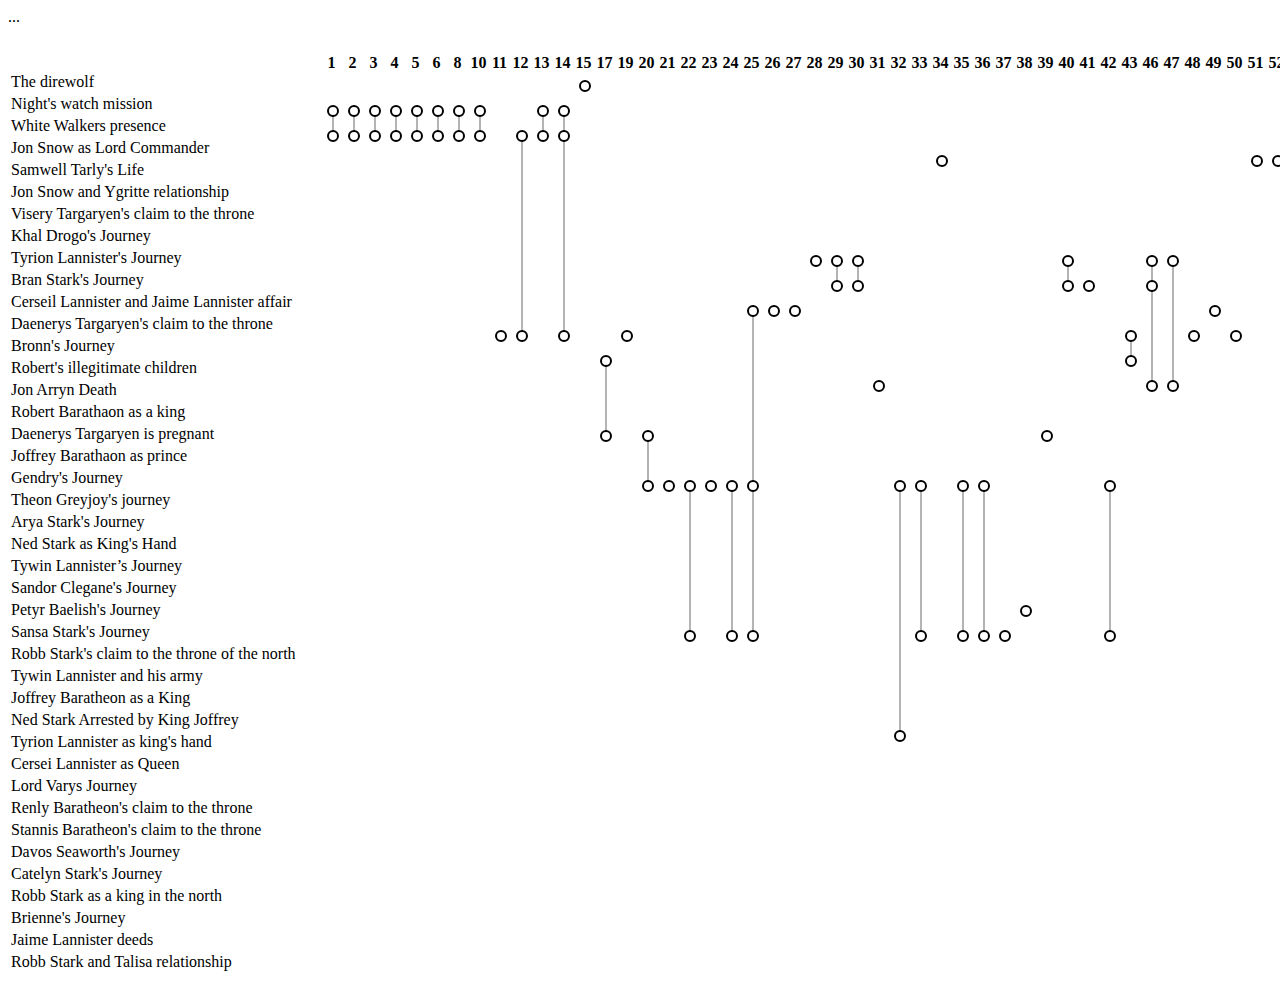
==== commit f712101b: "almost last version" ====
--- a/index.html
+++ b/index.html
@@ -1028,349 +1028,349 @@
             <td></td>
             <td></td>
             <td></td>
-            <td><svg width='17px' height = '17px' onclick = 'displayConnections(15)' onmouseover = 'hoverFunction(A15)' onmouseout = 'outFunction(A15)' class='  '>  <circle id='A15' /> </svg></td>
-            <td></td>
-            <td></td>
-            <td></td>
-            <td></td>
-            <td></td>
-            <td></td>
-            <td></td>
-            <td></td>
-            <td></td>
-            <td></td>
-            <td></td>
-            <td></td>
-            <td></td>
-            <td></td>
-            <td></td>
-            <td></td>
-            <td></td>
-            <td></td>
-            <td></td>
-            <td></td>
-            <td></td>
-            <td></td>
-            <td></td>
-            <td></td>
-            <td></td>
-            <td></td>
-            <td></td>
-            <td></td>
-            <td></td>
-            <td></td>
-            <td></td>
-            <td></td>
-            <td></td>
-            <td></td>
-            <td></td>
-            <td></td>
-            <td></td>
-            <td></td>
-            <td></td>
-            <td></td>
-            <td></td>
-            <td></td>
-            <td></td>
-            <td></td>
-            <td></td>
-            <td></td>
-            <td></td>
-            <td></td>
-            <td></td>
-            <td></td>
-            <td></td>
-            <td></td>
-            <td></td>
-            <td></td>
-            <td></td>
-            <td></td>
-            <td></td>
-            <td></td>
-            <td></td>
-            <td></td>
-            <td></td>
-            <td></td>
-            <td></td>
-            <td></td>
-            <td></td>
-            <td></td>
-            <td></td>
-            <td></td>
-            <td></td>
-            <td></td>
-            <td></td>
-            <td></td>
-            <td></td>
-            <td></td>
-            <td></td>
-            <td></td>
-            <td></td>
-            <td></td>
-            <td></td>
-            <td></td>
-            <td></td>
-            <td></td>
-            <td></td>
-            <td></td>
-            <td></td>
-            <td></td>
-            <td></td>
-            <td></td>
-            <td></td>
-            <td></td>
-            <td></td>
-            <td></td>
-            <td></td>
-            <td></td>
-            <td></td>
-            <td></td>
-            <td></td>
-            <td></td>
-            <td></td>
-            <td></td>
-            <td></td>
-            <td></td>
-            <td></td>
-            <td></td>
-            <td></td>
-            <td></td>
-            <td></td>
-            <td></td>
-            <td></td>
-            <td></td>
-            <td></td>
-            <td></td>
-            <td></td>
-            <td></td>
-            <td></td>
-            <td></td>
-            <td></td>
-            <td></td>
-            <td></td>
-            <td></td>
-            <td></td>
-            <td></td>
-            <td></td>
-            <td></td>
-            <td></td>
-            <td></td>
-            <td></td>
-            <td></td>
-            <td></td>
-            <td></td>
-            <td></td>
-            <td></td>
-            <td></td>
-            <td></td>
-            <td></td>
-            <td></td>
-            <td></td>
-            <td></td>
-            <td></td>
-            <td></td>
-            <td></td>
-            <td></td>
-            <td></td>
-            <td></td>
-            <td></td>
-            <td></td>
-            <td></td>
-            <td></td>
-            <td></td>
-            <td></td>
-            <td></td>
-            <td></td>
-            <td></td>
-            <td></td>
-            <td></td>
-            <td></td>
-            <td></td>
-            <td></td>
-            <td></td>
-            <td></td>
-            <td></td>
-            <td></td>
-            <td></td>
-            <td></td>
-            <td></td>
-            <td></td>
-            <td></td>
-            <td></td>
-            <td></td>
-            <td></td>
-            <td></td>
-            <td></td>
-            <td></td>
-            <td></td>
-            <td></td>
-            <td></td>
-            <td></td>
-            <td></td>
-            <td></td>
-            <td></td>
-            <td></td>
-            <td></td>
-            <td></td>
-            <td></td>
-            <td></td>
-            <td></td>
-            <td></td>
-            <td></td>
-            <td></td>
-            <td></td>
-            <td></td>
-            <td></td>
-            <td></td>
-            <td></td>
-            <td></td>
-            <td></td>
-            <td></td>
-            <td></td>
-            <td></td>
-            <td></td>
-            <td></td>
-            <td></td>
-            <td></td>
-            <td></td>
-            <td></td>
-            <td></td>
-            <td></td>
-            <td></td>
-            <td></td>
-            <td></td>
-            <td></td>
-            <td></td>
-            <td></td>
-            <td></td>
-            <td></td>
-            <td></td>
-            <td></td>
-            <td></td>
-            <td></td>
-            <td></td>
-            <td></td>
-            <td></td>
-            <td></td>
-            <td></td>
-            <td></td>
-            <td></td>
-            <td></td>
-            <td></td>
-            <td></td>
-            <td></td>
-            <td></td>
-            <td></td>
-            <td></td>
-            <td></td>
-            <td></td>
-            <td></td>
-            <td></td>
-            <td></td>
-            <td></td>
-            <td></td>
-            <td></td>
-            <td></td>
-            <td></td>
-            <td></td>
-            <td></td>
-            <td></td>
-            <td></td>
-            <td></td>
-            <td></td>
-            <td></td>
-            <td></td>
-            <td></td>
-            <td></td>
-            <td></td>
-            <td></td>
-            <td></td>
-            <td></td>
-            <td></td>
-            <td></td>
-            <td></td>
-            <td></td>
-            <td></td>
-            <td></td>
-            <td></td>
-            <td></td>
-            <td></td>
-            <td></td>
-            <td></td>
-            <td></td>
-            <td></td>
-            <td></td>
-            <td></td>
-            <td></td>
-            <td></td>
-            <td></td>
-            <td></td>
-            <td></td>
-            <td></td>
-            <td></td>
-            <td></td>
-            <td></td>
-            <td></td>
-            <td></td>
-            <td></td>
-            <td></td>
-            <td></td>
-            <td></td>
-            <td></td>
-            <td></td>
-            <td></td>
-            <td></td>
-            <td></td>
-            <td></td>
-            <td></td>
-            <td></td>
-            <td></td>
-            <td></td>
-            <td></td>
-            <td></td>
-            <td></td>
-            <td></td>
-            <td></td>
-            <td></td>
-            <td></td>
-            <td></td>
-            <td></td>
-            <td></td>
-            <td></td>
-            <td></td>
-            <td></td>
-            <td></td>
-            <td></td>
-            <td></td>
-            <td></td>
-            <td></td>
-            <td></td>
-            <td></td>
-            <td></td>
-            <td></td>
-            <td></td>
-            <td></td>
-            <td></td>
-            <td></td>
-            <td></td>
-            <td></td>
-            <td></td>
-            <td></td>
-            <td></td>
-            <td></td>
-            <td></td>
-            <td></td>
-            <td></td>
-            <td></td>
-            <td></td>
-            <td></td>
-            <td></td>
-            <td></td>
-            <td></td>
-            <td></td>
-            <td><svg width='17px' height = '17px' onclick = 'displayConnections(379, 364)' onmouseover = 'hoverFunction(A379)' onmouseout = 'outFunction(A379)' class='364  '>  <circle id='A379' /> </svg></td>
-            <td></td>
-            <td><svg width='17px' height = '17px' onclick = 'displayConnections(381, 379)' onmouseover = 'hoverFunction(A381)' onmouseout = 'outFunction(A381)' class='379  '>  <circle id='A381' /> </svg></td>
+            <td><svg width='17px' height = '17px' onclick = 'displayConnections(15)' onmouseover = 'hoverFunction("A15")' onmouseout = "outFunction('A15')" class='  '>  <circle id='A15' /> </svg></td>
+            <td></td>
+            <td></td>
+            <td></td>
+            <td></td>
+            <td></td>
+            <td></td>
+            <td></td>
+            <td></td>
+            <td></td>
+            <td></td>
+            <td></td>
+            <td></td>
+            <td></td>
+            <td></td>
+            <td></td>
+            <td></td>
+            <td></td>
+            <td></td>
+            <td></td>
+            <td></td>
+            <td></td>
+            <td></td>
+            <td></td>
+            <td></td>
+            <td></td>
+            <td></td>
+            <td></td>
+            <td></td>
+            <td></td>
+            <td></td>
+            <td></td>
+            <td></td>
+            <td></td>
+            <td></td>
+            <td></td>
+            <td></td>
+            <td></td>
+            <td></td>
+            <td></td>
+            <td></td>
+            <td></td>
+            <td></td>
+            <td></td>
+            <td></td>
+            <td></td>
+            <td></td>
+            <td></td>
+            <td></td>
+            <td></td>
+            <td></td>
+            <td></td>
+            <td></td>
+            <td></td>
+            <td></td>
+            <td></td>
+            <td></td>
+            <td></td>
+            <td></td>
+            <td></td>
+            <td></td>
+            <td></td>
+            <td></td>
+            <td></td>
+            <td></td>
+            <td></td>
+            <td></td>
+            <td></td>
+            <td></td>
+            <td></td>
+            <td></td>
+            <td></td>
+            <td></td>
+            <td></td>
+            <td></td>
+            <td></td>
+            <td></td>
+            <td></td>
+            <td></td>
+            <td></td>
+            <td></td>
+            <td></td>
+            <td></td>
+            <td></td>
+            <td></td>
+            <td></td>
+            <td></td>
+            <td></td>
+            <td></td>
+            <td></td>
+            <td></td>
+            <td></td>
+            <td></td>
+            <td></td>
+            <td></td>
+            <td></td>
+            <td></td>
+            <td></td>
+            <td></td>
+            <td></td>
+            <td></td>
+            <td></td>
+            <td></td>
+            <td></td>
+            <td></td>
+            <td></td>
+            <td></td>
+            <td></td>
+            <td></td>
+            <td></td>
+            <td></td>
+            <td></td>
+            <td></td>
+            <td></td>
+            <td></td>
+            <td></td>
+            <td></td>
+            <td></td>
+            <td></td>
+            <td></td>
+            <td></td>
+            <td></td>
+            <td></td>
+            <td></td>
+            <td></td>
+            <td></td>
+            <td></td>
+            <td></td>
+            <td></td>
+            <td></td>
+            <td></td>
+            <td></td>
+            <td></td>
+            <td></td>
+            <td></td>
+            <td></td>
+            <td></td>
+            <td></td>
+            <td></td>
+            <td></td>
+            <td></td>
+            <td></td>
+            <td></td>
+            <td></td>
+            <td></td>
+            <td></td>
+            <td></td>
+            <td></td>
+            <td></td>
+            <td></td>
+            <td></td>
+            <td></td>
+            <td></td>
+            <td></td>
+            <td></td>
+            <td></td>
+            <td></td>
+            <td></td>
+            <td></td>
+            <td></td>
+            <td></td>
+            <td></td>
+            <td></td>
+            <td></td>
+            <td></td>
+            <td></td>
+            <td></td>
+            <td></td>
+            <td></td>
+            <td></td>
+            <td></td>
+            <td></td>
+            <td></td>
+            <td></td>
+            <td></td>
+            <td></td>
+            <td></td>
+            <td></td>
+            <td></td>
+            <td></td>
+            <td></td>
+            <td></td>
+            <td></td>
+            <td></td>
+            <td></td>
+            <td></td>
+            <td></td>
+            <td></td>
+            <td></td>
+            <td></td>
+            <td></td>
+            <td></td>
+            <td></td>
+            <td></td>
+            <td></td>
+            <td></td>
+            <td></td>
+            <td></td>
+            <td></td>
+            <td></td>
+            <td></td>
+            <td></td>
+            <td></td>
+            <td></td>
+            <td></td>
+            <td></td>
+            <td></td>
+            <td></td>
+            <td></td>
+            <td></td>
+            <td></td>
+            <td></td>
+            <td></td>
+            <td></td>
+            <td></td>
+            <td></td>
+            <td></td>
+            <td></td>
+            <td></td>
+            <td></td>
+            <td></td>
+            <td></td>
+            <td></td>
+            <td></td>
+            <td></td>
+            <td></td>
+            <td></td>
+            <td></td>
+            <td></td>
+            <td></td>
+            <td></td>
+            <td></td>
+            <td></td>
+            <td></td>
+            <td></td>
+            <td></td>
+            <td></td>
+            <td></td>
+            <td></td>
+            <td></td>
+            <td></td>
+            <td></td>
+            <td></td>
+            <td></td>
+            <td></td>
+            <td></td>
+            <td></td>
+            <td></td>
+            <td></td>
+            <td></td>
+            <td></td>
+            <td></td>
+            <td></td>
+            <td></td>
+            <td></td>
+            <td></td>
+            <td></td>
+            <td></td>
+            <td></td>
+            <td></td>
+            <td></td>
+            <td></td>
+            <td></td>
+            <td></td>
+            <td></td>
+            <td></td>
+            <td></td>
+            <td></td>
+            <td></td>
+            <td></td>
+            <td></td>
+            <td></td>
+            <td></td>
+            <td></td>
+            <td></td>
+            <td></td>
+            <td></td>
+            <td></td>
+            <td></td>
+            <td></td>
+            <td></td>
+            <td></td>
+            <td></td>
+            <td></td>
+            <td></td>
+            <td></td>
+            <td></td>
+            <td></td>
+            <td></td>
+            <td></td>
+            <td></td>
+            <td></td>
+            <td></td>
+            <td></td>
+            <td></td>
+            <td></td>
+            <td></td>
+            <td></td>
+            <td></td>
+            <td></td>
+            <td></td>
+            <td></td>
+            <td></td>
+            <td></td>
+            <td></td>
+            <td></td>
+            <td></td>
+            <td></td>
+            <td></td>
+            <td></td>
+            <td></td>
+            <td></td>
+            <td></td>
+            <td></td>
+            <td></td>
+            <td></td>
+            <td></td>
+            <td></td>
+            <td></td>
+            <td></td>
+            <td></td>
+            <td></td>
+            <td></td>
+            <td></td>
+            <td></td>
+            <td></td>
+            <td></td>
+            <td></td>
+            <td></td>
+            <td></td>
+            <td></td>
+            <td></td>
+            <td></td>
+            <td></td>
+            <td></td>
+            <td></td>
+            <td></td>
+            <td></td>
+            <td></td>
+            <td></td>
+            <td><svg width='17px' height = '17px' onclick = 'displayConnections(379, 364)' onmouseover = 'hoverFunction("A379")' onmouseout = "outFunction('A379')" class='364  '>  <circle id='A379' /> </svg></td>
+            <td></td>
+            <td><svg width='17px' height = '17px' onclick = 'displayConnections(381, 379)' onmouseover = 'hoverFunction("A381")' onmouseout = "outFunction('A381')" class='379  '>  <circle id='A381' /> </svg></td>
             <td></td>
             <td></td>
             <td></td>
@@ -1498,966 +1498,966 @@
 
         </tr>
         <tr>
-            <td><svg width='17px' height = '17px' onclick = 'displayConnections(1)' onmouseover = 'hoverFunction(B1)' onmouseout = 'outFunction(B1)' class='  '>  <circle id='B1' /> </svg></td>
-            <td><svg width='17px' height = '17px' onclick = 'displayConnections(2, 1)' onmouseover = 'hoverFunction(B2)' onmouseout = 'outFunction(B2)' class='1  '>  <circle id='B2' /> </svg></td>
-            <td><svg width='17px' height = '17px' onclick = 'displayConnections(3, 2)' onmouseover = 'hoverFunction(B3)' onmouseout = 'outFunction(B3)' class='2  '>  <circle id='B3' /> </svg></td>
-            <td><svg width='17px' height = '17px' onclick = 'displayConnections(4, 3)' onmouseover = 'hoverFunction(B4)' onmouseout = 'outFunction(B4)' class='3  '>  <circle id='B4' /> </svg></td>
-            <td><svg width='17px' height = '17px' onclick = 'displayConnections(5, 4)' onmouseover = 'hoverFunction(B5)' onmouseout = 'outFunction(B5)' class='4  '>  <circle id='B5' /> </svg></td>
-            <td><svg width='17px' height = '17px' onclick = 'displayConnections(6, 5)' onmouseover = 'hoverFunction(B6)' onmouseout = 'outFunction(B6)' class='5  '>  <circle id='B6' /> </svg></td>
-            <td><svg width='17px' height = '17px' onclick = 'displayConnections(8, 6)' onmouseover = 'hoverFunction(B8)' onmouseout = 'outFunction(B8)' class='6  '>  <circle id='B8' /> </svg></td>
-            <td><svg width='17px' height = '17px' onclick = 'displayConnections(10)' onmouseover = 'hoverFunction(B10)' onmouseout = 'outFunction(B10)' class='  '>  <circle id='B10' /> </svg></td>
-            <td></td>
-            <td></td>
-            <td><svg width='17px' height = '17px' onclick = 'displayConnections(13, 8, 11, 10)' onmouseover = 'hoverFunction(B13)' onmouseout = 'outFunction(B13)' class='8 11 10'>  <circle id='B13' /> </svg></td>
-            <td><svg width='17px' height = '17px' onclick = 'displayConnections(14, 12,  10)' onmouseover = 'hoverFunction(B14)' onmouseout = 'outFunction(B14)' class='12  10 '>  <circle id='B14' /> </svg></td>
-            <td></td>
-            <td></td>
-            <td></td>
-            <td></td>
-            <td></td>
-            <td></td>
-            <td></td>
-            <td></td>
-            <td></td>
-            <td></td>
-            <td></td>
-            <td></td>
-            <td></td>
-            <td></td>
-            <td></td>
-            <td></td>
-            <td></td>
-            <td></td>
-            <td></td>
-            <td></td>
-            <td></td>
-            <td></td>
-            <td></td>
-            <td></td>
-            <td></td>
-            <td></td>
-            <td></td>
-            <td></td>
-            <td></td>
-            <td></td>
-            <td></td>
-            <td></td>
-            <td></td>
-            <td></td>
-            <td></td>
-            <td></td>
-            <td></td>
-            <td></td>
-            <td></td>
-            <td></td>
-            <td></td>
-            <td></td>
-            <td></td>
-            <td></td>
-            <td></td>
-            <td></td>
-            <td></td>
-            <td></td>
-            <td></td>
-            <td></td>
-            <td></td>
-            <td></td>
-            <td></td>
-            <td></td>
-            <td></td>
-            <td></td>
-            <td></td>
-            <td></td>
-            <td></td>
-            <td></td>
-            <td></td>
-            <td></td>
-            <td></td>
-            <td></td>
-            <td><svg width='17px' height = '17px' onclick = 'displayConnections(85, 56)' onmouseover = 'hoverFunction(B85)' onmouseout = 'outFunction(B85)' class='56  '>  <circle id='B85' /> </svg></td>
-            <td></td>
-            <td></td>
-            <td></td>
-            <td></td>
-            <td></td>
-            <td></td>
-            <td></td>
-            <td></td>
-            <td><svg width='17px' height = '17px' onclick = 'displayConnections(94, 88)' onmouseover = 'hoverFunction(B94)' onmouseout = 'outFunction(B94)' class='88  '>  <circle id='B94' /> </svg></td>
-            <td><svg width='17px' height = '17px' onclick = 'displayConnections(95, 94)' onmouseover = 'hoverFunction(B95)' onmouseout = 'outFunction(B95)' class='94  '>  <circle id='B95' /> </svg></td>
-            <td></td>
-            <td></td>
-            <td></td>
-            <td><svg width='17px' height = '17px' onclick = 'displayConnections(99, 95)' onmouseover = 'hoverFunction(B99)' onmouseout = 'outFunction(B99)' class='95  '>  <circle id='B99' /> </svg></td>
-            <td><svg width='17px' height = '17px' onclick = 'displayConnections(100, 99,  96)' onmouseover = 'hoverFunction(B100)' onmouseout = 'outFunction(B100)' class='99  96 '>  <circle id='B100' /> </svg></td>
-            <td></td>
-            <td></td>
-            <td></td>
-            <td></td>
-            <td></td>
-            <td></td>
-            <td></td>
-            <td></td>
-            <td></td>
-            <td></td>
-            <td></td>
-            <td></td>
-            <td></td>
-            <td></td>
-            <td></td>
-            <td></td>
-            <td></td>
-            <td></td>
-            <td></td>
-            <td></td>
-            <td></td>
-            <td></td>
-            <td></td>
-            <td></td>
-            <td></td>
-            <td></td>
-            <td></td>
-            <td></td>
-            <td></td>
-            <td></td>
-            <td></td>
-            <td></td>
-            <td></td>
-            <td></td>
-            <td></td>
-            <td></td>
-            <td></td>
-            <td></td>
-            <td></td>
-            <td></td>
-            <td></td>
-            <td></td>
-            <td></td>
-            <td></td>
-            <td></td>
-            <td></td>
-            <td></td>
-            <td></td>
-            <td></td>
-            <td></td>
-            <td></td>
-            <td></td>
-            <td></td>
-            <td></td>
-            <td></td>
-            <td></td>
-            <td></td>
-            <td></td>
-            <td></td>
-            <td></td>
-            <td></td>
-            <td></td>
-            <td></td>
-            <td></td>
-            <td></td>
-            <td></td>
-            <td></td>
-            <td></td>
-            <td></td>
-            <td></td>
-            <td></td>
-            <td></td>
-            <td></td>
-            <td></td>
-            <td></td>
-            <td></td>
-            <td></td>
-            <td></td>
-            <td></td>
-            <td></td>
-            <td></td>
-            <td></td>
-            <td></td>
-            <td></td>
-            <td></td>
-            <td></td>
-            <td></td>
-            <td></td>
-            <td></td>
-            <td></td>
-            <td></td>
-            <td></td>
-            <td></td>
-            <td></td>
-            <td></td>
-            <td></td>
-            <td></td>
-            <td></td>
-            <td></td>
-            <td></td>
-            <td></td>
-            <td></td>
-            <td></td>
-            <td></td>
-            <td></td>
-            <td></td>
-            <td></td>
-            <td></td>
-            <td></td>
-            <td></td>
-            <td></td>
-            <td></td>
-            <td></td>
-            <td></td>
-            <td></td>
-            <td></td>
-            <td></td>
-            <td></td>
-            <td></td>
-            <td></td>
-            <td></td>
-            <td></td>
-            <td></td>
-            <td></td>
-            <td></td>
-            <td></td>
-            <td></td>
-            <td></td>
-            <td></td>
-            <td></td>
-            <td></td>
-            <td></td>
-            <td></td>
-            <td></td>
-            <td></td>
-            <td></td>
-            <td></td>
-            <td></td>
-            <td></td>
-            <td></td>
-            <td></td>
-            <td></td>
-            <td></td>
-            <td></td>
-            <td></td>
-            <td></td>
-            <td></td>
-            <td></td>
-            <td></td>
-            <td></td>
-            <td></td>
-            <td></td>
-            <td></td>
-            <td></td>
-            <td></td>
-            <td></td>
-            <td></td>
-            <td></td>
-            <td></td>
-            <td></td>
-            <td></td>
-            <td></td>
-            <td></td>
-            <td></td>
-            <td></td>
-            <td></td>
-            <td></td>
-            <td></td>
-            <td></td>
-            <td></td>
-            <td></td>
-            <td></td>
-            <td></td>
-            <td></td>
-            <td></td>
-            <td></td>
-            <td></td>
-            <td></td>
-            <td></td>
-            <td></td>
-            <td><svg width='17px' height = '17px' onclick = 'displayConnections(295, 279, 2)' onmouseover = 'hoverFunction(B295)' onmouseout = 'outFunction(B295)' class='279 2 '>  <circle id='B295' /> </svg></td>
-            <td><svg width='17px' height = '17px' onclick = 'displayConnections(296, 294,  295)' onmouseover = 'hoverFunction(B296)' onmouseout = 'outFunction(B296)' class='294  295 '>  <circle id='B296' /> </svg></td>
-            <td></td>
-            <td></td>
-            <td></td>
-            <td></td>
-            <td></td>
-            <td></td>
-            <td></td>
-            <td></td>
-            <td></td>
-            <td></td>
-            <td></td>
-            <td><svg width='17px' height = '17px' onclick = 'displayConnections(308, 296)' onmouseover = 'hoverFunction(B308)' onmouseout = 'outFunction(B308)' class='296  '>  <circle id='B308' /> </svg></td>
-            <td><svg width='17px' height = '17px' onclick = 'displayConnections(311, 308)' onmouseover = 'hoverFunction(B311)' onmouseout = 'outFunction(B311)' class='308  '>  <circle id='B311' /> </svg></td>
-            <td><svg width='17px' height = '17px' onclick = 'displayConnections(312, 311)' onmouseover = 'hoverFunction(B312)' onmouseout = 'outFunction(B312)' class='311  '>  <circle id='B312' /> </svg></td>
-            <td></td>
-            <td></td>
-            <td></td>
-            <td></td>
-            <td></td>
-            <td></td>
-            <td></td>
-            <td></td>
-            <td></td>
-            <td></td>
-            <td></td>
-            <td></td>
-            <td></td>
-            <td></td>
-            <td></td>
-            <td></td>
-            <td></td>
-            <td></td>
-            <td></td>
-            <td></td>
-            <td></td>
-            <td></td>
-            <td></td>
-            <td></td>
-            <td></td>
-            <td></td>
-            <td></td>
-            <td></td>
-            <td></td>
-            <td></td>
-            <td></td>
-            <td></td>
-            <td></td>
-            <td></td>
-            <td></td>
-            <td></td>
-            <td></td>
-            <td></td>
-            <td></td>
-            <td></td>
-            <td></td>
-            <td></td>
-            <td></td>
-            <td></td>
-            <td></td>
-            <td></td>
-            <td></td>
-            <td></td>
-            <td></td>
-            <td><svg width='17px' height = '17px' onclick = 'displayConnections(364, 311)' onmouseover = 'hoverFunction(B364)' onmouseout = 'outFunction(B364)' class='311  '>  <circle id='B364' /> </svg></td>
-            <td></td>
-            <td></td>
-            <td></td>
-            <td></td>
-            <td></td>
-            <td></td>
-            <td></td>
-            <td></td>
-            <td><svg width='17px' height = '17px' onclick = 'displayConnections(371, 364)' onmouseover = 'hoverFunction(B371)' onmouseout = 'outFunction(B371)' class='364  '>  <circle id='B371' /> </svg></td>
-            <td></td>
-            <td></td>
-            <td></td>
-            <td></td>
-            <td></td>
-            <td><svg width='17px' height = '17px' onclick = 'displayConnections(379, 364)' onmouseover = 'hoverFunction(B379)' onmouseout = 'outFunction(B379)' class='364  '>  <circle id='B379' /> </svg></td>
-            <td></td>
-            <td><svg width='17px' height = '17px' onclick = 'displayConnections(381, 379)' onmouseover = 'hoverFunction(B381)' onmouseout = 'outFunction(B381)' class='379  '>  <circle id='B381' /> </svg></td>
-            <td></td>
-            <td></td>
-            <td></td>
-            <td></td>
-            <td></td>
-            <td></td>
-            <td><svg width='17px' height = '17px' onclick = 'displayConnections(388, 381)' onmouseover = 'hoverFunction(B388)' onmouseout = 'outFunction(B388)' class='381  '>  <circle id='B388' /> </svg></td>
-            <td></td>
-            <td></td>
-            <td></td>
-            <td></td>
-            <td></td>
-            <td></td>
-            <td></td>
-            <td></td>
-            <td></td>
-            <td></td>
-            <td></td>
-            <td></td>
-            <td></td>
-            <td></td>
-            <td></td>
-            <td></td>
-            <td></td>
-            <td></td>
-            <td></td>
-            <td></td>
-            <td></td>
-            <td></td>
-            <td></td>
-            <td></td>
-            <td></td>
-            <td></td>
-            <td></td>
-            <td></td>
-            <td></td>
-            <td></td>
-            <td></td>
-            <td></td>
-            <td></td>
-            <td></td>
-            <td></td>
-            <td></td>
-            <td></td>
-            <td></td>
-            <td></td>
-            <td></td>
-            <td><svg width='17px' height = '17px' onclick = 'displayConnections(432, 430)' onmouseover = 'hoverFunction(B432)' onmouseout = 'outFunction(B432)' class='430  '>  <circle id='B432' /> </svg></td>
-            <td></td>
-            <td></td>
-            <td></td>
-            <td></td>
-            <td></td>
-            <td></td>
-            <td></td>
-            <td></td>
-            <td></td>
-            <td></td>
-            <td></td>
-            <td></td>
-            <td></td>
-            <td></td>
-            <td></td>
-            <td></td>
-            <td></td>
-            <td></td>
-            <td></td>
-            <td></td>
-            <td></td>
-            <td></td>
-            <td></td>
-            <td></td>
-            <td></td>
-            <td></td>
-            <td></td>
-            <td></td>
-            <td></td>
-            <td></td>
-            <td></td>
-            <td></td>
-            <td></td>
-            <td></td>
-            <td></td>
-            <td></td>
-            <td></td>
-            <td></td>
-            <td></td>
-            <td></td>
-            <td></td>
-            <td></td>
-            <td></td>
-            <td></td>
-            <td></td>
-            <td></td>
-            <td></td>
-            <td></td>
-            <td></td>
-            <td></td>
-            <td></td>
-            <td></td>
-            <td></td>
-            <td></td>
-            <td></td>
-            <td></td>
-            <td></td>
-            <td></td>
-            <td></td>
-            <td></td>
-            <td></td>
-            <td></td>
-            <td></td>
-            <td></td>
-            <td></td>
-            <td></td>
-            <td></td>
-            <td></td>
-            <td></td>
-            <td></td>
-            <td></td>
-            <td></td>
-            <td><svg width='17px' height = '17px' onclick = 'displayConnections(507, 430)' onmouseover = 'hoverFunction(B507)' onmouseout = 'outFunction(B507)' class='430  '>  <circle id='B507' /> </svg></td>
-            <td></td>
-            <td></td>
-            <td><svg width='17px' height = '17px' onclick = 'displayConnections(510, 507)' onmouseover = 'hoverFunction(B510)' onmouseout = 'outFunction(B510)' class='507  '>  <circle id='B510' /> </svg></td>
+            <td><svg width='17px' height = '17px' onclick = 'displayConnections(1)' onmouseover = 'hoverFunction("B1")' onmouseout = "outFunction('B1')" class='  '>  <circle id='B1' /> </svg></td>
+            <td><svg width='17px' height = '17px' onclick = 'displayConnections(2, 1)' onmouseover = 'hoverFunction("B2")' onmouseout = "outFunction('B2')" class='1  '>  <circle id='B2' /> </svg></td>
+            <td><svg width='17px' height = '17px' onclick = 'displayConnections(3, 2)' onmouseover = 'hoverFunction("B3")' onmouseout = "outFunction('B3')" class='2  '>  <circle id='B3' /> </svg></td>
+            <td><svg width='17px' height = '17px' onclick = 'displayConnections(4, 3)' onmouseover = 'hoverFunction("B4")' onmouseout = "outFunction('B4')" class='3  '>  <circle id='B4' /> </svg></td>
+            <td><svg width='17px' height = '17px' onclick = 'displayConnections(5, 4)' onmouseover = 'hoverFunction("B5")' onmouseout = "outFunction('B5')" class='4  '>  <circle id='B5' /> </svg></td>
+            <td><svg width='17px' height = '17px' onclick = 'displayConnections(6, 5)' onmouseover = 'hoverFunction("B6")' onmouseout = "outFunction('B6')" class='5  '>  <circle id='B6' /> </svg></td>
+            <td><svg width='17px' height = '17px' onclick = 'displayConnections(8, 6)' onmouseover = 'hoverFunction("B8")' onmouseout = "outFunction('B8')" class='6  '>  <circle id='B8' /> </svg></td>
+            <td><svg width='17px' height = '17px' onclick = 'displayConnections(10)' onmouseover = 'hoverFunction("B10")' onmouseout = "outFunction('B10')" class='  '>  <circle id='B10' /> </svg></td>
+            <td></td>
+            <td></td>
+            <td><svg width='17px' height = '17px' onclick = 'displayConnections(13, 8, 11, 10)' onmouseover = 'hoverFunction("B13")' onmouseout = "outFunction('B13')" class='8 11 10'>  <circle id='B13' /> </svg></td>
+            <td><svg width='17px' height = '17px' onclick = 'displayConnections(14, 12,  10)' onmouseover = 'hoverFunction("B14")' onmouseout = "outFunction('B14')" class='12  10 '>  <circle id='B14' /> </svg></td>
+            <td></td>
+            <td></td>
+            <td></td>
+            <td></td>
+            <td></td>
+            <td></td>
+            <td></td>
+            <td></td>
+            <td></td>
+            <td></td>
+            <td></td>
+            <td></td>
+            <td></td>
+            <td></td>
+            <td></td>
+            <td></td>
+            <td></td>
+            <td></td>
+            <td></td>
+            <td></td>
+            <td></td>
+            <td></td>
+            <td></td>
+            <td></td>
+            <td></td>
+            <td></td>
+            <td></td>
+            <td></td>
+            <td></td>
+            <td></td>
+            <td></td>
+            <td></td>
+            <td></td>
+            <td></td>
+            <td></td>
+            <td></td>
+            <td></td>
+            <td></td>
+            <td></td>
+            <td></td>
+            <td></td>
+            <td></td>
+            <td></td>
+            <td></td>
+            <td></td>
+            <td></td>
+            <td></td>
+            <td></td>
+            <td></td>
+            <td></td>
+            <td></td>
+            <td></td>
+            <td></td>
+            <td></td>
+            <td></td>
+            <td></td>
+            <td></td>
+            <td></td>
+            <td></td>
+            <td></td>
+            <td></td>
+            <td></td>
+            <td></td>
+            <td></td>
+            <td><svg width='17px' height = '17px' onclick = 'displayConnections(85, 56)' onmouseover = 'hoverFunction("B85")' onmouseout = "outFunction('B85')" class='56  '>  <circle id='B85' /> </svg></td>
+            <td></td>
+            <td></td>
+            <td></td>
+            <td></td>
+            <td></td>
+            <td></td>
+            <td></td>
+            <td></td>
+            <td><svg width='17px' height = '17px' onclick = 'displayConnections(94, 88)' onmouseover = 'hoverFunction("B94")' onmouseout = "outFunction('B94')" class='88  '>  <circle id='B94' /> </svg></td>
+            <td><svg width='17px' height = '17px' onclick = 'displayConnections(95, 94)' onmouseover = 'hoverFunction("B95")' onmouseout = "outFunction('B95')" class='94  '>  <circle id='B95' /> </svg></td>
+            <td></td>
+            <td></td>
+            <td></td>
+            <td><svg width='17px' height = '17px' onclick = 'displayConnections(99, 95)' onmouseover = 'hoverFunction("B99")' onmouseout = "outFunction('B99')" class='95  '>  <circle id='B99' /> </svg></td>
+            <td><svg width='17px' height = '17px' onclick = 'displayConnections(100, 99,  96)' onmouseover = 'hoverFunction("B100")' onmouseout = "outFunction('B100')" class='99  96 '>  <circle id='B100' /> </svg></td>
+            <td></td>
+            <td></td>
+            <td></td>
+            <td></td>
+            <td></td>
+            <td></td>
+            <td></td>
+            <td></td>
+            <td></td>
+            <td></td>
+            <td></td>
+            <td></td>
+            <td></td>
+            <td></td>
+            <td></td>
+            <td></td>
+            <td></td>
+            <td></td>
+            <td></td>
+            <td></td>
+            <td></td>
+            <td></td>
+            <td></td>
+            <td></td>
+            <td></td>
+            <td></td>
+            <td></td>
+            <td></td>
+            <td></td>
+            <td></td>
+            <td></td>
+            <td></td>
+            <td></td>
+            <td></td>
+            <td></td>
+            <td></td>
+            <td></td>
+            <td></td>
+            <td></td>
+            <td></td>
+            <td></td>
+            <td></td>
+            <td></td>
+            <td></td>
+            <td></td>
+            <td></td>
+            <td></td>
+            <td></td>
+            <td></td>
+            <td></td>
+            <td></td>
+            <td></td>
+            <td></td>
+            <td></td>
+            <td></td>
+            <td></td>
+            <td></td>
+            <td></td>
+            <td></td>
+            <td></td>
+            <td></td>
+            <td></td>
+            <td></td>
+            <td></td>
+            <td></td>
+            <td></td>
+            <td></td>
+            <td></td>
+            <td></td>
+            <td></td>
+            <td></td>
+            <td></td>
+            <td></td>
+            <td></td>
+            <td></td>
+            <td></td>
+            <td></td>
+            <td></td>
+            <td></td>
+            <td></td>
+            <td></td>
+            <td></td>
+            <td></td>
+            <td></td>
+            <td></td>
+            <td></td>
+            <td></td>
+            <td></td>
+            <td></td>
+            <td></td>
+            <td></td>
+            <td></td>
+            <td></td>
+            <td></td>
+            <td></td>
+            <td></td>
+            <td></td>
+            <td></td>
+            <td></td>
+            <td></td>
+            <td></td>
+            <td></td>
+            <td></td>
+            <td></td>
+            <td></td>
+            <td></td>
+            <td></td>
+            <td></td>
+            <td></td>
+            <td></td>
+            <td></td>
+            <td></td>
+            <td></td>
+            <td></td>
+            <td></td>
+            <td></td>
+            <td></td>
+            <td></td>
+            <td></td>
+            <td></td>
+            <td></td>
+            <td></td>
+            <td></td>
+            <td></td>
+            <td></td>
+            <td></td>
+            <td></td>
+            <td></td>
+            <td></td>
+            <td></td>
+            <td></td>
+            <td></td>
+            <td></td>
+            <td></td>
+            <td></td>
+            <td></td>
+            <td></td>
+            <td></td>
+            <td></td>
+            <td></td>
+            <td></td>
+            <td></td>
+            <td></td>
+            <td></td>
+            <td></td>
+            <td></td>
+            <td></td>
+            <td></td>
+            <td></td>
+            <td></td>
+            <td></td>
+            <td></td>
+            <td></td>
+            <td></td>
+            <td></td>
+            <td></td>
+            <td></td>
+            <td></td>
+            <td></td>
+            <td></td>
+            <td></td>
+            <td></td>
+            <td></td>
+            <td></td>
+            <td></td>
+            <td></td>
+            <td></td>
+            <td></td>
+            <td></td>
+            <td></td>
+            <td></td>
+            <td></td>
+            <td></td>
+            <td></td>
+            <td></td>
+            <td></td>
+            <td></td>
+            <td></td>
+            <td></td>
+            <td></td>
+            <td><svg width='17px' height = '17px' onclick = 'displayConnections(295, 279, 2)' onmouseover = 'hoverFunction("B295")' onmouseout = "outFunction('B295')" class='279 2 '>  <circle id='B295' /> </svg></td>
+            <td><svg width='17px' height = '17px' onclick = 'displayConnections(296, 294,  295)' onmouseover = 'hoverFunction("B296")' onmouseout = "outFunction('B296')" class='294  295 '>  <circle id='B296' /> </svg></td>
+            <td></td>
+            <td></td>
+            <td></td>
+            <td></td>
+            <td></td>
+            <td></td>
+            <td></td>
+            <td></td>
+            <td></td>
+            <td></td>
+            <td></td>
+            <td><svg width='17px' height = '17px' onclick = 'displayConnections(308, 296)' onmouseover = 'hoverFunction("B308")' onmouseout = "outFunction('B308')" class='296  '>  <circle id='B308' /> </svg></td>
+            <td><svg width='17px' height = '17px' onclick = 'displayConnections(311, 308)' onmouseover = 'hoverFunction("B311")' onmouseout = "outFunction('B311')" class='308  '>  <circle id='B311' /> </svg></td>
+            <td><svg width='17px' height = '17px' onclick = 'displayConnections(312, 311)' onmouseover = 'hoverFunction("B312")' onmouseout = "outFunction('B312')" class='311  '>  <circle id='B312' /> </svg></td>
+            <td></td>
+            <td></td>
+            <td></td>
+            <td></td>
+            <td></td>
+            <td></td>
+            <td></td>
+            <td></td>
+            <td></td>
+            <td></td>
+            <td></td>
+            <td></td>
+            <td></td>
+            <td></td>
+            <td></td>
+            <td></td>
+            <td></td>
+            <td></td>
+            <td></td>
+            <td></td>
+            <td></td>
+            <td></td>
+            <td></td>
+            <td></td>
+            <td></td>
+            <td></td>
+            <td></td>
+            <td></td>
+            <td></td>
+            <td></td>
+            <td></td>
+            <td></td>
+            <td></td>
+            <td></td>
+            <td></td>
+            <td></td>
+            <td></td>
+            <td></td>
+            <td></td>
+            <td></td>
+            <td></td>
+            <td></td>
+            <td></td>
+            <td></td>
+            <td></td>
+            <td></td>
+            <td></td>
+            <td></td>
+            <td></td>
+            <td><svg width='17px' height = '17px' onclick = 'displayConnections(364, 311)' onmouseover = 'hoverFunction("B364")' onmouseout = "outFunction('B364')" class='311  '>  <circle id='B364' /> </svg></td>
+            <td></td>
+            <td></td>
+            <td></td>
+            <td></td>
+            <td></td>
+            <td></td>
+            <td></td>
+            <td></td>
+            <td><svg width='17px' height = '17px' onclick = 'displayConnections(371, 364)' onmouseover = 'hoverFunction("B371")' onmouseout = "outFunction('B371')" class='364  '>  <circle id='B371' /> </svg></td>
+            <td></td>
+            <td></td>
+            <td></td>
+            <td></td>
+            <td></td>
+            <td><svg width='17px' height = '17px' onclick = 'displayConnections(379, 364)' onmouseover = 'hoverFunction("B379")' onmouseout = "outFunction('B379')" class='364  '>  <circle id='B379' /> </svg></td>
+            <td></td>
+            <td><svg width='17px' height = '17px' onclick = 'displayConnections(381, 379)' onmouseover = 'hoverFunction("B381")' onmouseout = "outFunction('B381')" class='379  '>  <circle id='B381' /> </svg></td>
+            <td></td>
+            <td></td>
+            <td></td>
+            <td></td>
+            <td></td>
+            <td></td>
+            <td><svg width='17px' height = '17px' onclick = 'displayConnections(388, 381)' onmouseover = 'hoverFunction("B388")' onmouseout = "outFunction('B388')" class='381  '>  <circle id='B388' /> </svg></td>
+            <td></td>
+            <td></td>
+            <td></td>
+            <td></td>
+            <td></td>
+            <td></td>
+            <td></td>
+            <td></td>
+            <td></td>
+            <td></td>
+            <td></td>
+            <td></td>
+            <td></td>
+            <td></td>
+            <td></td>
+            <td></td>
+            <td></td>
+            <td></td>
+            <td></td>
+            <td></td>
+            <td></td>
+            <td></td>
+            <td></td>
+            <td></td>
+            <td></td>
+            <td></td>
+            <td></td>
+            <td></td>
+            <td></td>
+            <td></td>
+            <td></td>
+            <td></td>
+            <td></td>
+            <td></td>
+            <td></td>
+            <td></td>
+            <td></td>
+            <td></td>
+            <td></td>
+            <td></td>
+            <td><svg width='17px' height = '17px' onclick = 'displayConnections(432, 430)' onmouseover = 'hoverFunction("B432")' onmouseout = "outFunction('B432')" class='430  '>  <circle id='B432' /> </svg></td>
+            <td></td>
+            <td></td>
+            <td></td>
+            <td></td>
+            <td></td>
+            <td></td>
+            <td></td>
+            <td></td>
+            <td></td>
+            <td></td>
+            <td></td>
+            <td></td>
+            <td></td>
+            <td></td>
+            <td></td>
+            <td></td>
+            <td></td>
+            <td></td>
+            <td></td>
+            <td></td>
+            <td></td>
+            <td></td>
+            <td></td>
+            <td></td>
+            <td></td>
+            <td></td>
+            <td></td>
+            <td></td>
+            <td></td>
+            <td></td>
+            <td></td>
+            <td></td>
+            <td></td>
+            <td></td>
+            <td></td>
+            <td></td>
+            <td></td>
+            <td></td>
+            <td></td>
+            <td></td>
+            <td></td>
+            <td></td>
+            <td></td>
+            <td></td>
+            <td></td>
+            <td></td>
+            <td></td>
+            <td></td>
+            <td></td>
+            <td></td>
+            <td></td>
+            <td></td>
+            <td></td>
+            <td></td>
+            <td></td>
+            <td></td>
+            <td></td>
+            <td></td>
+            <td></td>
+            <td></td>
+            <td></td>
+            <td></td>
+            <td></td>
+            <td></td>
+            <td></td>
+            <td></td>
+            <td></td>
+            <td></td>
+            <td></td>
+            <td></td>
+            <td></td>
+            <td></td>
+            <td><svg width='17px' height = '17px' onclick = 'displayConnections(507, 430)' onmouseover = 'hoverFunction("B507")' onmouseout = "outFunction('B507')" class='430  '>  <circle id='B507' /> </svg></td>
+            <td></td>
+            <td></td>
+            <td><svg width='17px' height = '17px' onclick = 'displayConnections(510, 507)' onmouseover = 'hoverFunction("B510")' onmouseout = "outFunction('B510')" class='507  '>  <circle id='B510' /> </svg></td>
         </tr>
         <tr>
-            <td><svg width='17px' height = '17px' onclick = 'displayConnections(1)' onmouseover = 'hoverFunction(C1)' onmouseout = 'outFunction(C1)' class='  '>  <circle id='C1' /> </svg></td>
-            <td><svg width='17px' height = '17px' onclick = 'displayConnections(2, 1)' onmouseover = 'hoverFunction(C2)' onmouseout = 'outFunction(C2)' class='1  '>  <circle id='C2' /> </svg></td>
-            <td><svg width='17px' height = '17px' onclick = 'displayConnections(3, 2)' onmouseover = 'hoverFunction(C3)' onmouseout = 'outFunction(C3)' class='2  '>  <circle id='C3' /> </svg></td>
-            <td><svg width='17px' height = '17px' onclick = 'displayConnections(4, 3)' onmouseover = 'hoverFunction(C4)' onmouseout = 'outFunction(C4)' class='3  '>  <circle id='C4' /> </svg></td>
-            <td><svg width='17px' height = '17px' onclick = 'displayConnections(5, 4)' onmouseover = 'hoverFunction(C5)' onmouseout = 'outFunction(C5)' class='4  '>  <circle id='C5' /> </svg></td>
-            <td><svg width='17px' height = '17px' onclick = 'displayConnections(6, 5)' onmouseover = 'hoverFunction(C6)' onmouseout = 'outFunction(C6)' class='5  '>  <circle id='C6' /> </svg></td>
-            <td><svg width='17px' height = '17px' onclick = 'displayConnections(8, 6)' onmouseover = 'hoverFunction(C8)' onmouseout = 'outFunction(C8)' class='6  '>  <circle id='C8' /> </svg></td>
-            <td><svg width='17px' height = '17px' onclick = 'displayConnections(10)' onmouseover = 'hoverFunction(C10)' onmouseout = 'outFunction(C10)' class='  '>  <circle id='C10' /> </svg></td>
-            <td></td>
-            <td><svg width='17px' height = '17px' onclick = 'displayConnections(12, 8,  10)' onmouseover = 'hoverFunction(C12)' onmouseout = 'outFunction(C12)' class='8  10 '>  <circle id='C12' /> </svg></td>
-            <td><svg width='17px' height = '17px' onclick = 'displayConnections(13, 8, 11, 10)' onmouseover = 'hoverFunction(C13)' onmouseout = 'outFunction(C13)' class='8 11 10'>  <circle id='C13' /> </svg></td>
-            <td><svg width='17px' height = '17px' onclick = 'displayConnections(14, 12,  10)' onmouseover = 'hoverFunction(C14)' onmouseout = 'outFunction(C14)' class='12  10 '>  <circle id='C14' /> </svg></td>
-            <td></td>
-            <td></td>
-            <td></td>
-            <td></td>
-            <td></td>
-            <td></td>
-            <td></td>
-            <td></td>
-            <td></td>
-            <td></td>
-            <td></td>
-            <td></td>
-            <td></td>
-            <td></td>
-            <td></td>
-            <td></td>
-            <td></td>
-            <td></td>
-            <td></td>
-            <td></td>
-            <td></td>
-            <td></td>
-            <td></td>
-            <td></td>
-            <td></td>
-            <td></td>
-            <td></td>
-            <td></td>
-            <td></td>
-            <td></td>
-            <td></td>
-            <td></td>
-            <td></td>
-            <td></td>
-            <td></td>
-            <td></td>
-            <td></td>
-            <td></td>
-            <td></td>
-            <td></td>
-            <td></td>
-            <td></td>
-            <td></td>
-            <td></td>
-            <td></td>
-            <td></td>
-            <td></td>
-            <td></td>
-            <td></td>
-            <td></td>
-            <td></td>
-            <td></td>
-            <td></td>
-            <td></td>
-            <td></td>
-            <td></td>
-            <td></td>
-            <td></td>
-            <td></td>
-            <td></td>
-            <td></td>
-            <td></td>
-            <td></td>
-            <td></td>
-            <td></td>
-            <td></td>
-            <td></td>
-            <td></td>
-            <td></td>
-            <td></td>
-            <td></td>
-            <td></td>
-            <td></td>
-            <td></td>
-            <td></td>
-            <td></td>
-            <td></td>
-            <td></td>
-            <td></td>
-            <td></td>
-            <td></td>
-            <td></td>
-            <td></td>
-            <td></td>
-            <td></td>
-            <td></td>
-            <td></td>
-            <td></td>
-            <td></td>
-            <td></td>
-            <td></td>
-            <td></td>
-            <td></td>
-            <td></td>
-            <td></td>
-            <td></td>
-            <td></td>
-            <td></td>
-            <td></td>
-            <td></td>
-            <td></td>
-            <td></td>
-            <td></td>
-            <td></td>
-            <td></td>
-            <td></td>
-            <td></td>
-            <td></td>
-            <td></td>
-            <td></td>
-            <td></td>
-            <td></td>
-            <td></td>
-            <td></td>
-            <td></td>
-            <td></td>
-            <td></td>
-            <td></td>
-            <td></td>
-            <td></td>
-            <td></td>
-            <td></td>
-            <td></td>
-            <td></td>
-            <td></td>
-            <td></td>
-            <td></td>
-            <td></td>
-            <td></td>
-            <td></td>
-            <td></td>
-            <td></td>
-            <td></td>
-            <td></td>
-            <td></td>
-            <td></td>
-            <td></td>
-            <td></td>
-            <td></td>
-            <td></td>
-            <td></td>
-            <td></td>
-            <td></td>
-            <td></td>
-            <td></td>
-            <td></td>
-            <td></td>
-            <td></td>
-            <td></td>
-            <td></td>
-            <td></td>
-            <td><svg width='17px' height = '17px' onclick = 'displayConnections(178, 172)' onmouseover = 'hoverFunction(C178)' onmouseout = 'outFunction(C178)' class='172  '>  <circle id='C178' /> </svg></td>
-            <td></td>
-            <td></td>
-            <td></td>
-            <td></td>
-            <td><svg width='17px' height = '17px' onclick = 'displayConnections(183, 179)' onmouseover = 'hoverFunction(C183)' onmouseout = 'outFunction(C183)' class='179  '>  <circle id='C183' /> </svg></td>
-            <td></td>
-            <td></td>
-            <td></td>
-            <td></td>
-            <td></td>
-            <td></td>
-            <td></td>
-            <td></td>
-            <td></td>
-            <td></td>
-            <td></td>
-            <td></td>
-            <td></td>
-            <td></td>
-            <td></td>
-            <td></td>
-            <td></td>
-            <td></td>
-            <td></td>
-            <td></td>
-            <td></td>
-            <td></td>
-            <td><svg width='17px' height = '17px' onclick = 'displayConnections(208, 207)' onmouseover = 'hoverFunction(C208)' onmouseout = 'outFunction(C208)' class='207  '>  <circle id='C208' /> </svg></td>
-            <td></td>
-            <td></td>
-            <td></td>
-            <td></td>
-            <td></td>
-            <td></td>
-            <td></td>
-            <td><svg width='17px' height = '17px' onclick = 'displayConnections(216, 208)' onmouseover = 'hoverFunction(C216)' onmouseout = 'outFunction(C216)' class='208  '>  <circle id='C216' /> </svg></td>
-            <td></td>
-            <td></td>
-            <td></td>
-            <td></td>
-            <td></td>
-            <td></td>
-            <td></td>
-            <td></td>
-            <td></td>
-            <td></td>
-            <td></td>
-            <td></td>
-            <td></td>
-            <td></td>
-            <td></td>
-            <td></td>
-            <td></td>
-            <td></td>
-            <td></td>
-            <td></td>
-            <td></td>
-            <td></td>
-            <td></td>
-            <td></td>
-            <td></td>
-            <td></td>
-            <td></td>
-            <td></td>
-            <td></td>
-            <td></td>
-            <td></td>
-            <td></td>
-            <td></td>
-            <td></td>
-            <td></td>
-            <td></td>
-            <td></td>
-            <td></td>
-            <td></td>
-            <td></td>
-            <td></td>
-            <td></td>
-            <td></td>
-            <td></td>
-            <td></td>
-            <td></td>
-            <td></td>
-            <td></td>
-            <td></td>
-            <td></td>
-            <td></td>
-            <td></td>
-            <td></td>
-            <td></td>
-            <td></td>
-            <td></td>
-            <td></td>
-            <td></td>
-            <td></td>
-            <td></td>
-            <td></td>
-            <td></td>
-            <td></td>
-            <td></td>
-            <td></td>
-            <td></td>
-            <td></td>
-            <td></td>
-            <td></td>
-            <td></td>
-            <td></td>
-            <td></td>
-            <td></td>
-            <td></td>
-            <td></td>
-            <td></td>
-            <td></td>
-            <td></td>
-            <td></td>
-            <td></td>
-            <td></td>
-            <td></td>
-            <td></td>
-            <td></td>
-            <td></td>
-            <td></td>
-            <td></td>
-            <td></td>
-            <td></td>
-            <td></td>
-            <td></td>
-            <td></td>
-            <td></td>
-            <td></td>
-            <td></td>
-            <td></td>
-            <td></td>
-            <td></td>
-            <td></td>
-            <td></td>
-            <td></td>
-            <td></td>
-            <td></td>
-            <td></td>
-            <td></td>
-            <td></td>
-            <td></td>
-            <td></td>
-            <td></td>
-            <td></td>
-            <td></td>
-            <td></td>
-            <td></td>
-            <td></td>
-            <td></td>
-            <td></td>
-            <td></td>
-            <td></td>
-            <td></td>
-            <td></td>
-            <td></td>
-            <td></td>
-            <td></td>
-            <td></td>
-            <td></td>
-            <td></td>
-            <td></td>
-            <td></td>
-            <td></td>
-            <td></td>
-            <td></td>
-            <td></td>
-            <td></td>
-            <td></td>
-            <td></td>
-            <td></td>
-            <td></td>
-            <td></td>
-            <td></td>
-            <td></td>
-            <td></td>
-            <td></td>
-            <td></td>
-            <td></td>
-            <td></td>
-            <td></td>
-            <td></td>
-            <td></td>
-            <td></td>
-            <td></td>
-            <td></td>
-            <td></td>
-            <td></td>
-            <td></td>
-            <td></td>
-            <td></td>
-            <td></td>
-            <td></td>
-            <td></td>
-            <td></td>
-            <td></td>
-            <td></td>
-            <td></td>
-            <td></td>
-            <td></td>
-            <td></td>
-            <td></td>
-            <td></td>
-            <td></td>
-            <td></td>
-            <td></td>
-            <td></td>
-            <td></td>
-            <td></td>
-            <td></td>
-            <td></td>
-            <td></td>
-            <td></td>
-            <td></td>
-            <td></td>
-            <td></td>
-            <td></td>
-            <td></td>
-            <td></td>
-            <td></td>
-            <td></td>
-            <td></td>
-            <td></td>
-            <td></td>
-            <td></td>
-            <td></td>
-            <td></td>
-            <td></td>
-            <td></td>
-            <td></td>
-            <td></td>
-            <td></td>
-            <td></td>
-            <td></td>
-            <td></td>
-            <td></td>
-            <td></td>
-            <td></td>
-            <td></td>
-            <td></td>
-            <td></td>
-            <td></td>
-            <td></td>
-            <td></td>
-            <td></td>
-            <td></td>
-            <td></td>
-            <td></td>
-            <td></td>
-            <td></td>
-            <td></td>
-            <td></td>
-            <td></td>
-            <td></td>
-            <td></td>
-            <td></td>
-            <td></td>
-            <td></td>
-            <td></td>
-            <td></td>
-            <td></td>
-            <td></td>
-            <td></td>
-            <td></td>
-            <td></td>
-            <td></td>
-            <td></td>
-            <td></td>
-            <td></td>
-            <td></td>
-            <td></td>
-            <td></td>
-            <td></td>
-            <td></td>
-            <td></td>
-            <td></td>
-            <td></td>
-            <td></td>
-            <td></td>
-            <td></td>
-            <td></td>
-            <td></td>
-            <td></td>
-            <td></td>
-            <td></td>
-            <td></td>
-            <td></td>
-            <td></td>
-            <td></td>
-            <td></td>
-            <td></td>
-            <td></td>
-            <td></td>
-            <td></td>
-            <td></td>
-            <td></td>
-            <td></td>
-            <td></td>
-            <td></td>
-            <td></td>
-            <td></td>
-            <td></td>
-            <td></td>
-            <td></td>
-            <td></td>
-            <td></td>
-            <td></td>
-            <td></td>
-            <td></td>
-            <td></td>
-            <td></td>
-            <td></td>
-            <td></td>
-            <td><svg width='17px' height = '17px' onclick = 'displayConnections(510, 507)' onmouseover = 'hoverFunction(C510)' onmouseout = 'outFunction(C510)' class='507  '>  <circle id='C510' /> </svg></td>
+            <td><svg width='17px' height = '17px' onclick = 'displayConnections(1)' onmouseover = 'hoverFunction("C1")' onmouseout = "outFunction('C1')" class='  '>  <circle id='C1' /> </svg></td>
+            <td><svg width='17px' height = '17px' onclick = 'displayConnections(2, 1)' onmouseover = 'hoverFunction("C2")' onmouseout = "outFunction('C2')" class='1  '>  <circle id='C2' /> </svg></td>
+            <td><svg width='17px' height = '17px' onclick = 'displayConnections(3, 2)' onmouseover = 'hoverFunction("C3")' onmouseout = "outFunction('C3')" class='2  '>  <circle id='C3' /> </svg></td>
+            <td><svg width='17px' height = '17px' onclick = 'displayConnections(4, 3)' onmouseover = 'hoverFunction("C4")' onmouseout = "outFunction('C4')" class='3  '>  <circle id='C4' /> </svg></td>
+            <td><svg width='17px' height = '17px' onclick = 'displayConnections(5, 4)' onmouseover = 'hoverFunction("C5")' onmouseout = "outFunction('C5')" class='4  '>  <circle id='C5' /> </svg></td>
+            <td><svg width='17px' height = '17px' onclick = 'displayConnections(6, 5)' onmouseover = 'hoverFunction("C6")' onmouseout = "outFunction('C6')" class='5  '>  <circle id='C6' /> </svg></td>
+            <td><svg width='17px' height = '17px' onclick = 'displayConnections(8, 6)' onmouseover = 'hoverFunction("C8")' onmouseout = "outFunction('C8')" class='6  '>  <circle id='C8' /> </svg></td>
+            <td><svg width='17px' height = '17px' onclick = 'displayConnections(10)' onmouseover = 'hoverFunction("C10")' onmouseout = "outFunction('C10')" class='  '>  <circle id='C10' /> </svg></td>
+            <td></td>
+            <td><svg width='17px' height = '17px' onclick = 'displayConnections(12, 8,  10)' onmouseover = 'hoverFunction("C12")' onmouseout = "outFunction('C12')" class='8  10 '>  <circle id='C12' /> </svg></td>
+            <td><svg width='17px' height = '17px' onclick = 'displayConnections(13, 8, 11, 10)' onmouseover = 'hoverFunction("C13")' onmouseout = "outFunction('C13')" class='8 11 10'>  <circle id='C13' /> </svg></td>
+            <td><svg width='17px' height = '17px' onclick = 'displayConnections(14, 12,  10)' onmouseover = 'hoverFunction("C14")' onmouseout = "outFunction('C14')" class='12  10 '>  <circle id='C14' /> </svg></td>
+            <td></td>
+            <td></td>
+            <td></td>
+            <td></td>
+            <td></td>
+            <td></td>
+            <td></td>
+            <td></td>
+            <td></td>
+            <td></td>
+            <td></td>
+            <td></td>
+            <td></td>
+            <td></td>
+            <td></td>
+            <td></td>
+            <td></td>
+            <td></td>
+            <td></td>
+            <td></td>
+            <td></td>
+            <td></td>
+            <td></td>
+            <td></td>
+            <td></td>
+            <td></td>
+            <td></td>
+            <td></td>
+            <td></td>
+            <td></td>
+            <td></td>
+            <td></td>
+            <td></td>
+            <td></td>
+            <td></td>
+            <td></td>
+            <td></td>
+            <td></td>
+            <td></td>
+            <td></td>
+            <td></td>
+            <td></td>
+            <td></td>
+            <td></td>
+            <td></td>
+            <td></td>
+            <td></td>
+            <td></td>
+            <td></td>
+            <td></td>
+            <td></td>
+            <td></td>
+            <td></td>
+            <td></td>
+            <td></td>
+            <td></td>
+            <td></td>
+            <td></td>
+            <td></td>
+            <td></td>
+            <td></td>
+            <td></td>
+            <td></td>
+            <td></td>
+            <td></td>
+            <td></td>
+            <td></td>
+            <td></td>
+            <td></td>
+            <td></td>
+            <td></td>
+            <td></td>
+            <td></td>
+            <td></td>
+            <td></td>
+            <td></td>
+            <td></td>
+            <td></td>
+            <td></td>
+            <td></td>
+            <td></td>
+            <td></td>
+            <td></td>
+            <td></td>
+            <td></td>
+            <td></td>
+            <td></td>
+            <td></td>
+            <td></td>
+            <td></td>
+            <td></td>
+            <td></td>
+            <td></td>
+            <td></td>
+            <td></td>
+            <td></td>
+            <td></td>
+            <td></td>
+            <td></td>
+            <td></td>
+            <td></td>
+            <td></td>
+            <td></td>
+            <td></td>
+            <td></td>
+            <td></td>
+            <td></td>
+            <td></td>
+            <td></td>
+            <td></td>
+            <td></td>
+            <td></td>
+            <td></td>
+            <td></td>
+            <td></td>
+            <td></td>
+            <td></td>
+            <td></td>
+            <td></td>
+            <td></td>
+            <td></td>
+            <td></td>
+            <td></td>
+            <td></td>
+            <td></td>
+            <td></td>
+            <td></td>
+            <td></td>
+            <td></td>
+            <td></td>
+            <td></td>
+            <td></td>
+            <td></td>
+            <td></td>
+            <td></td>
+            <td></td>
+            <td></td>
+            <td></td>
+            <td></td>
+            <td></td>
+            <td></td>
+            <td></td>
+            <td></td>
+            <td></td>
+            <td></td>
+            <td></td>
+            <td></td>
+            <td></td>
+            <td></td>
+            <td></td>
+            <td></td>
+            <td><svg width='17px' height = '17px' onclick = 'displayConnections(178, 172)' onmouseover = 'hoverFunction("C178")' onmouseout = "outFunction('C178')" class='172  '>  <circle id='C178' /> </svg></td>
+            <td></td>
+            <td></td>
+            <td></td>
+            <td></td>
+            <td><svg width='17px' height = '17px' onclick = 'displayConnections(183, 179)' onmouseover = 'hoverFunction("C183")' onmouseout = "outFunction('C183')" class='179  '>  <circle id='C183' /> </svg></td>
+            <td></td>
+            <td></td>
+            <td></td>
+            <td></td>
+            <td></td>
+            <td></td>
+            <td></td>
+            <td></td>
+            <td></td>
+            <td></td>
+            <td></td>
+            <td></td>
+            <td></td>
+            <td></td>
+            <td></td>
+            <td></td>
+            <td></td>
+            <td></td>
+            <td></td>
+            <td></td>
+            <td></td>
+            <td></td>
+            <td><svg width='17px' height = '17px' onclick = 'displayConnections(208, 207)' onmouseover = 'hoverFunction("C208")' onmouseout = "outFunction('C208')" class='207  '>  <circle id='C208' /> </svg></td>
+            <td></td>
+            <td></td>
+            <td></td>
+            <td></td>
+            <td></td>
+            <td></td>
+            <td></td>
+            <td><svg width='17px' height = '17px' onclick = 'displayConnections(216, 208)' onmouseover = 'hoverFunction("C216")' onmouseout = "outFunction('C216')" class='208  '>  <circle id='C216' /> </svg></td>
+            <td></td>
+            <td></td>
+            <td></td>
+            <td></td>
+            <td></td>
+            <td></td>
+            <td></td>
+            <td></td>
+            <td></td>
+            <td></td>
+            <td></td>
+            <td></td>
+            <td></td>
+            <td></td>
+            <td></td>
+            <td></td>
+            <td></td>
+            <td></td>
+            <td></td>
+            <td></td>
+            <td></td>
+            <td></td>
+            <td></td>
+            <td></td>
+            <td></td>
+            <td></td>
+            <td></td>
+            <td></td>
+            <td></td>
+            <td></td>
+            <td></td>
+            <td></td>
+            <td></td>
+            <td></td>
+            <td></td>
+            <td></td>
+            <td></td>
+            <td></td>
+            <td></td>
+            <td></td>
+            <td></td>
+            <td></td>
+            <td></td>
+            <td></td>
+            <td></td>
+            <td></td>
+            <td></td>
+            <td></td>
+            <td></td>
+            <td></td>
+            <td></td>
+            <td></td>
+            <td></td>
+            <td></td>
+            <td></td>
+            <td></td>
+            <td></td>
+            <td></td>
+            <td></td>
+            <td></td>
+            <td></td>
+            <td></td>
+            <td></td>
+            <td></td>
+            <td></td>
+            <td></td>
+            <td></td>
+            <td></td>
+            <td></td>
+            <td></td>
+            <td></td>
+            <td></td>
+            <td></td>
+            <td></td>
+            <td></td>
+            <td></td>
+            <td></td>
+            <td></td>
+            <td></td>
+            <td></td>
+            <td></td>
+            <td></td>
+            <td></td>
+            <td></td>
+            <td></td>
+            <td></td>
+            <td></td>
+            <td></td>
+            <td></td>
+            <td></td>
+            <td></td>
+            <td></td>
+            <td></td>
+            <td></td>
+            <td></td>
+            <td></td>
+            <td></td>
+            <td></td>
+            <td></td>
+            <td></td>
+            <td></td>
+            <td></td>
+            <td></td>
+            <td></td>
+            <td></td>
+            <td></td>
+            <td></td>
+            <td></td>
+            <td></td>
+            <td></td>
+            <td></td>
+            <td></td>
+            <td></td>
+            <td></td>
+            <td></td>
+            <td></td>
+            <td></td>
+            <td></td>
+            <td></td>
+            <td></td>
+            <td></td>
+            <td></td>
+            <td></td>
+            <td></td>
+            <td></td>
+            <td></td>
+            <td></td>
+            <td></td>
+            <td></td>
+            <td></td>
+            <td></td>
+            <td></td>
+            <td></td>
+            <td></td>
+            <td></td>
+            <td></td>
+            <td></td>
+            <td></td>
+            <td></td>
+            <td></td>
+            <td></td>
+            <td></td>
+            <td></td>
+            <td></td>
+            <td></td>
+            <td></td>
+            <td></td>
+            <td></td>
+            <td></td>
+            <td></td>
+            <td></td>
+            <td></td>
+            <td></td>
+            <td></td>
+            <td></td>
+            <td></td>
+            <td></td>
+            <td></td>
+            <td></td>
+            <td></td>
+            <td></td>
+            <td></td>
+            <td></td>
+            <td></td>
+            <td></td>
+            <td></td>
+            <td></td>
+            <td></td>
+            <td></td>
+            <td></td>
+            <td></td>
+            <td></td>
+            <td></td>
+            <td></td>
+            <td></td>
+            <td></td>
+            <td></td>
+            <td></td>
+            <td></td>
+            <td></td>
+            <td></td>
+            <td></td>
+            <td></td>
+            <td></td>
+            <td></td>
+            <td></td>
+            <td></td>
+            <td></td>
+            <td></td>
+            <td></td>
+            <td></td>
+            <td></td>
+            <td></td>
+            <td></td>
+            <td></td>
+            <td></td>
+            <td></td>
+            <td></td>
+            <td></td>
+            <td></td>
+            <td></td>
+            <td></td>
+            <td></td>
+            <td></td>
+            <td></td>
+            <td></td>
+            <td></td>
+            <td></td>
+            <td></td>
+            <td></td>
+            <td></td>
+            <td></td>
+            <td></td>
+            <td></td>
+            <td></td>
+            <td></td>
+            <td></td>
+            <td></td>
+            <td></td>
+            <td></td>
+            <td></td>
+            <td></td>
+            <td></td>
+            <td></td>
+            <td></td>
+            <td></td>
+            <td></td>
+            <td></td>
+            <td></td>
+            <td></td>
+            <td></td>
+            <td></td>
+            <td></td>
+            <td></td>
+            <td></td>
+            <td></td>
+            <td></td>
+            <td></td>
+            <td></td>
+            <td></td>
+            <td></td>
+            <td></td>
+            <td></td>
+            <td></td>
+            <td></td>
+            <td></td>
+            <td></td>
+            <td></td>
+            <td></td>
+            <td></td>
+            <td></td>
+            <td></td>
+            <td></td>
+            <td></td>
+            <td></td>
+            <td></td>
+            <td></td>
+            <td></td>
+            <td></td>
+            <td></td>
+            <td></td>
+            <td></td>
+            <td></td>
+            <td></td>
+            <td></td>
+            <td></td>
+            <td></td>
+            <td></td>
+            <td></td>
+            <td></td>
+            <td></td>
+            <td></td>
+            <td></td>
+            <td></td>
+            <td></td>
+            <td></td>
+            <td></td>
+            <td></td>
+            <td><svg width='17px' height = '17px' onclick = 'displayConnections(510, 507)' onmouseover = 'hoverFunction("C510")' onmouseout = "outFunction('C510')" class='507  '>  <circle id='C510' /> </svg></td>
         </tr>
         <tr>
             <td></td>
@@ -2489,453 +2489,453 @@
             <td></td>
             <td></td>
             <td></td>
-            <td><svg width='17px' height = '17px' onclick = 'displayConnections(34, 14)' onmouseover = 'hoverFunction(D34)' onmouseout = 'outFunction(D34)' class='14  '>  <circle id='D34' /> </svg></td>
-            <td></td>
-            <td></td>
-            <td></td>
-            <td></td>
-            <td></td>
-            <td></td>
-            <td></td>
-            <td></td>
-            <td></td>
-            <td></td>
-            <td></td>
-            <td></td>
-            <td></td>
-            <td></td>
-            <td><svg width='17px' height = '17px' onclick = 'displayConnections(51, 48)' onmouseover = 'hoverFunction(D51)' onmouseout = 'outFunction(D51)' class='48  '>  <circle id='D51' /> </svg></td>
-            <td><svg width='17px' height = '17px' onclick = 'displayConnections(52, 51)' onmouseover = 'hoverFunction(D52)' onmouseout = 'outFunction(D52)' class='51  '>  <circle id='D52' /> </svg></td>
-            <td><svg width='17px' height = '17px' onclick = 'displayConnections(53, 43, 4)' onmouseover = 'hoverFunction(D53)' onmouseout = 'outFunction(D53)' class='43 4 '>  <circle id='D53' /> </svg></td>
-            <td><svg width='17px' height = '17px' onclick = 'displayConnections(54, 52)' onmouseover = 'hoverFunction(D54)' onmouseout = 'outFunction(D54)' class='52  '>  <circle id='D54' /> </svg></td>
-            <td><svg width='17px' height = '17px' onclick = 'displayConnections(55, 52)' onmouseover = 'hoverFunction(D55)' onmouseout = 'outFunction(D55)' class='52  '>  <circle id='D55' /> </svg></td>
-            <td><svg width='17px' height = '17px' onclick = 'displayConnections(56, 52,  53)' onmouseover = 'hoverFunction(D56)' onmouseout = 'outFunction(D56)' class='52  53 '>  <circle id='D56' /> </svg></td>
-            <td><svg width='17px' height = '17px' onclick = 'displayConnections(57, 46)' onmouseover = 'hoverFunction(D57)' onmouseout = 'outFunction(D57)' class='46  '>  <circle id='D57' /> </svg></td>
-            <td></td>
-            <td><svg width='17px' height = '17px' onclick = 'displayConnections(59, 48,  49)' onmouseover = 'hoverFunction(D59)' onmouseout = 'outFunction(D59)' class='48  49 '>  <circle id='D59' /> </svg></td>
-            <td></td>
-            <td></td>
-            <td></td>
-            <td><svg width='17px' height = '17px' onclick = 'displayConnections(63, 52,  59)' onmouseover = 'hoverFunction(D63)' onmouseout = 'outFunction(D63)' class='52  59 '>  <circle id='D63' /> </svg></td>
-            <td></td>
-            <td></td>
-            <td></td>
-            <td></td>
-            <td></td>
-            <td></td>
-            <td></td>
-            <td></td>
-            <td></td>
-            <td></td>
-            <td></td>
-            <td></td>
-            <td></td>
-            <td></td>
-            <td></td>
-            <td></td>
-            <td></td>
-            <td></td>
-            <td></td>
-            <td><svg width='17px' height = '17px' onclick = 'displayConnections(85, 56)' onmouseover = 'hoverFunction(D85)' onmouseout = 'outFunction(D85)' class='56  '>  <circle id='D85' /> </svg></td>
-            <td></td>
-            <td></td>
-            <td><svg width='17px' height = '17px' onclick = 'displayConnections(88, 85)' onmouseover = 'hoverFunction(D88)' onmouseout = 'outFunction(D88)' class='85  '>  <circle id='D88' /> </svg></td>
-            <td></td>
-            <td></td>
-            <td></td>
-            <td></td>
-            <td></td>
-            <td><svg width='17px' height = '17px' onclick = 'displayConnections(94, 88)' onmouseover = 'hoverFunction(D94)' onmouseout = 'outFunction(D94)' class='88  '>  <circle id='D94' /> </svg></td>
-            <td><svg width='17px' height = '17px' onclick = 'displayConnections(95, 94)' onmouseover = 'hoverFunction(D95)' onmouseout = 'outFunction(D95)' class='94  '>  <circle id='D95' /> </svg></td>
-            <td></td>
-            <td></td>
-            <td></td>
-            <td><svg width='17px' height = '17px' onclick = 'displayConnections(99, 95)' onmouseover = 'hoverFunction(D99)' onmouseout = 'outFunction(D99)' class='95  '>  <circle id='D99' /> </svg></td>
-            <td></td>
-            <td></td>
-            <td><svg width='17px' height = '17px' onclick = 'displayConnections(102, 100)' onmouseover = 'hoverFunction(D102)' onmouseout = 'outFunction(D102)' class='100  '>  <circle id='D102' /> </svg></td>
-            <td></td>
-            <td></td>
-            <td></td>
-            <td></td>
-            <td></td>
-            <td><svg width='17px' height = '17px' onclick = 'displayConnections(110, 96)' onmouseover = 'hoverFunction(D110)' onmouseout = 'outFunction(D110)' class='96  '>  <circle id='D110' /> </svg></td>
-            <td></td>
-            <td></td>
-            <td></td>
-            <td></td>
-            <td></td>
-            <td></td>
-            <td></td>
-            <td><svg width='17px' height = '17px' onclick = 'displayConnections(118, 109)' onmouseover = 'hoverFunction(D118)' onmouseout = 'outFunction(D118)' class='109  '>  <circle id='D118' /> </svg></td>
-            <td></td>
-            <td></td>
-            <td></td>
-            <td></td>
-            <td></td>
-            <td><svg width='17px' height = '17px' onclick = 'displayConnections(124, 117)' onmouseover = 'hoverFunction(D124)' onmouseout = 'outFunction(D124)' class='117  '>  <circle id='D124' /> </svg></td>
-            <td><svg width='17px' height = '17px' onclick = 'displayConnections(125, 123)' onmouseover = 'hoverFunction(D125)' onmouseout = 'outFunction(D125)' class='123  '>  <circle id='D125' /> </svg></td>
-            <td><svg width='17px' height = '17px' onclick = 'displayConnections(126, 124)' onmouseover = 'hoverFunction(D126)' onmouseout = 'outFunction(D126)' class='124  '>  <circle id='D126' /> </svg></td>
-            <td></td>
-            <td><svg width='17px' height = '17px' onclick = 'displayConnections(128, 114)' onmouseover = 'hoverFunction(D128)' onmouseout = 'outFunction(D128)' class='114  '>  <circle id='D128' /> </svg></td>
-            <td></td>
-            <td></td>
-            <td></td>
-            <td></td>
-            <td></td>
-            <td></td>
-            <td></td>
-            <td></td>
-            <td></td>
-            <td></td>
-            <td></td>
-            <td></td>
-            <td></td>
-            <td></td>
-            <td></td>
-            <td></td>
-            <td></td>
-            <td></td>
-            <td></td>
-            <td></td>
-            <td></td>
-            <td></td>
-            <td></td>
-            <td></td>
-            <td></td>
-            <td></td>
-            <td></td>
-            <td></td>
-            <td></td>
-            <td></td>
-            <td></td>
-            <td></td>
-            <td></td>
-            <td></td>
-            <td></td>
-            <td></td>
-            <td></td>
-            <td></td>
-            <td></td>
-            <td><svg width='17px' height = '17px' onclick = 'displayConnections(172, 127)' onmouseover = 'hoverFunction(D172)' onmouseout = 'outFunction(D172)' class='127  '>  <circle id='D172' /> </svg></td>
-            <td></td>
-            <td></td>
-            <td></td>
-            <td></td>
-            <td></td>
-            <td><svg width='17px' height = '17px' onclick = 'displayConnections(178, 172)' onmouseover = 'hoverFunction(D178)' onmouseout = 'outFunction(D178)' class='172  '>  <circle id='D178' /> </svg></td>
-            <td><svg width='17px' height = '17px' onclick = 'displayConnections(179, 178)' onmouseover = 'hoverFunction(D179)' onmouseout = 'outFunction(D179)' class='178  '>  <circle id='D179' /> </svg></td>
-            <td><svg width='17px' height = '17px' onclick = 'displayConnections(180, 179)' onmouseover = 'hoverFunction(D180)' onmouseout = 'outFunction(D180)' class='179  '>  <circle id='D180' /> </svg></td>
-            <td></td>
-            <td></td>
-            <td><svg width='17px' height = '17px' onclick = 'displayConnections(183, 179)' onmouseover = 'hoverFunction(D183)' onmouseout = 'outFunction(D183)' class='179  '>  <circle id='D183' /> </svg></td>
-            <td></td>
-            <td></td>
-            <td></td>
-            <td></td>
-            <td></td>
-            <td></td>
-            <td></td>
-            <td></td>
-            <td></td>
-            <td></td>
-            <td></td>
-            <td></td>
-            <td></td>
-            <td></td>
-            <td><svg width='17px' height = '17px' onclick = 'displayConnections(200, 183)' onmouseover = 'hoverFunction(D200)' onmouseout = 'outFunction(D200)' class='183  '>  <circle id='D200' /> </svg></td>
-            <td><svg width='17px' height = '17px' onclick = 'displayConnections(201, 200)' onmouseover = 'hoverFunction(D201)' onmouseout = 'outFunction(D201)' class='200  '>  <circle id='D201' /> </svg></td>
-            <td></td>
-            <td></td>
-            <td></td>
-            <td></td>
-            <td></td>
-            <td><svg width='17px' height = '17px' onclick = 'displayConnections(207, 201)' onmouseover = 'hoverFunction(D207)' onmouseout = 'outFunction(D207)' class='201  '>  <circle id='D207' /> </svg></td>
-            <td><svg width='17px' height = '17px' onclick = 'displayConnections(208, 207)' onmouseover = 'hoverFunction(D208)' onmouseout = 'outFunction(D208)' class='207  '>  <circle id='D208' /> </svg></td>
-            <td></td>
-            <td></td>
-            <td></td>
-            <td></td>
-            <td></td>
-            <td></td>
-            <td></td>
-            <td><svg width='17px' height = '17px' onclick = 'displayConnections(216, 208)' onmouseover = 'hoverFunction(D216)' onmouseout = 'outFunction(D216)' class='208  '>  <circle id='D216' /> </svg></td>
-            <td></td>
-            <td></td>
-            <td></td>
-            <td></td>
-            <td></td>
-            <td></td>
-            <td></td>
-            <td></td>
-            <td></td>
-            <td><svg width='17px' height = '17px' onclick = 'displayConnections(228, 216)' onmouseover = 'hoverFunction(D228)' onmouseout = 'outFunction(D228)' class='216  '>  <circle id='D228' /> </svg></td>
-            <td><svg width='17px' height = '17px' onclick = 'displayConnections(229, 228)' onmouseover = 'hoverFunction(D229)' onmouseout = 'outFunction(D229)' class='228  '>  <circle id='D229' /> </svg></td>
-            <td></td>
-            <td><svg width='17px' height = '17px' onclick = 'displayConnections(231, 229)' onmouseover = 'hoverFunction(D231)' onmouseout = 'outFunction(D231)' class='229  '>  <circle id='D231' /> </svg></td>
-            <td></td>
-            <td></td>
-            <td></td>
-            <td></td>
-            <td></td>
-            <td></td>
-            <td></td>
-            <td></td>
-            <td></td>
-            <td></td>
-            <td></td>
-            <td></td>
-            <td></td>
-            <td></td>
-            <td></td>
-            <td></td>
-            <td></td>
-            <td></td>
-            <td></td>
-            <td></td>
-            <td></td>
-            <td></td>
-            <td></td>
-            <td></td>
-            <td></td>
-            <td><svg width='17px' height = '17px' onclick = 'displayConnections(258, 231)' onmouseover = 'hoverFunction(D258)' onmouseout = 'outFunction(D258)' class='231  '>  <circle id='D258' /> </svg></td>
-            <td></td>
-            <td><svg width='17px' height = '17px' onclick = 'displayConnections(260, 258)' onmouseover = 'hoverFunction(D260)' onmouseout = 'outFunction(D260)' class='258  '>  <circle id='D260' /> </svg></td>
-            <td></td>
-            <td></td>
-            <td></td>
-            <td></td>
-            <td><svg width='17px' height = '17px' onclick = 'displayConnections(265, 258)' onmouseover = 'hoverFunction(D265)' onmouseout = 'outFunction(D265)' class='258  '>  <circle id='D265' /> </svg></td>
-            <td><svg width='17px' height = '17px' onclick = 'displayConnections(266, 265)' onmouseover = 'hoverFunction(D266)' onmouseout = 'outFunction(D266)' class='265  '>  <circle id='D266' /> </svg></td>
-            <td></td>
-            <td></td>
-            <td></td>
-            <td></td>
-            <td></td>
-            <td></td>
-            <td></td>
-            <td></td>
-            <td><svg width='17px' height = '17px' onclick = 'displayConnections(277, 266)' onmouseover = 'hoverFunction(D277)' onmouseout = 'outFunction(D277)' class='266  '>  <circle id='D277' /> </svg></td>
-            <td><svg width='17px' height = '17px' onclick = 'displayConnections(278, 277)' onmouseover = 'hoverFunction(D278)' onmouseout = 'outFunction(D278)' class='277  '>  <circle id='D278' /> </svg></td>
-            <td><svg width='17px' height = '17px' onclick = 'displayConnections(279, 278)' onmouseover = 'hoverFunction(D279)' onmouseout = 'outFunction(D279)' class='278  '>  <circle id='D279' /> </svg></td>
-            <td></td>
-            <td></td>
-            <td></td>
-            <td></td>
-            <td></td>
-            <td></td>
-            <td></td>
-            <td></td>
-            <td></td>
-            <td></td>
-            <td></td>
-            <td></td>
-            <td></td>
-            <td></td>
-            <td><svg width='17px' height = '17px' onclick = 'displayConnections(295, 255, 2)' onmouseover = 'hoverFunction(D295)' onmouseout = 'outFunction(D295)' class='255 2 '>  <circle id='D295' /> </svg></td>
-            <td><svg width='17px' height = '17px' onclick = 'displayConnections(296, 294,  295)' onmouseover = 'hoverFunction(D296)' onmouseout = 'outFunction(D296)' class='294  295 '>  <circle id='D296' /> </svg></td>
-            <td></td>
-            <td></td>
-            <td></td>
-            <td></td>
-            <td></td>
-            <td></td>
-            <td></td>
-            <td></td>
-            <td></td>
-            <td></td>
-            <td></td>
-            <td><svg width='17px' height = '17px' onclick = 'displayConnections(308, 296)' onmouseover = 'hoverFunction(D308)' onmouseout = 'outFunction(D308)' class='296  '>  <circle id='D308' /> </svg></td>
-            <td><svg width='17px' height = '17px' onclick = 'displayConnections(311, 308)' onmouseover = 'hoverFunction(D311)' onmouseout = 'outFunction(D311)' class='308  '>  <circle id='D311' /> </svg></td>
-            <td><svg width='17px' height = '17px' onclick = 'displayConnections(312, 311)' onmouseover = 'hoverFunction(D312)' onmouseout = 'outFunction(D312)' class='311  '>  <circle id='D312' /> </svg></td>
-            <td></td>
-            <td></td>
-            <td></td>
-            <td></td>
-            <td></td>
-            <td></td>
-            <td></td>
-            <td></td>
-            <td></td>
-            <td></td>
-            <td></td>
-            <td></td>
-            <td></td>
-            <td></td>
-            <td></td>
-            <td></td>
-            <td></td>
-            <td></td>
-            <td></td>
-            <td></td>
-            <td></td>
-            <td></td>
-            <td></td>
-            <td></td>
-            <td></td>
-            <td></td>
-            <td></td>
-            <td></td>
-            <td></td>
-            <td></td>
-            <td></td>
-            <td></td>
-            <td></td>
-            <td></td>
-            <td></td>
-            <td></td>
-            <td></td>
-            <td></td>
-            <td></td>
-            <td></td>
-            <td></td>
-            <td></td>
-            <td></td>
-            <td></td>
-            <td></td>
-            <td></td>
-            <td></td>
-            <td></td>
-            <td></td>
-            <td><svg width='17px' height = '17px' onclick = 'displayConnections(364, 311)' onmouseover = 'hoverFunction(D364)' onmouseout = 'outFunction(D364)' class='311  '>  <circle id='D364' /> </svg></td>
-            <td></td>
-            <td></td>
-            <td></td>
-            <td></td>
-            <td></td>
-            <td></td>
-            <td></td>
-            <td></td>
-            <td><svg width='17px' height = '17px' onclick = 'displayConnections(371, 364)' onmouseover = 'hoverFunction(D371)' onmouseout = 'outFunction(D371)' class='364  '>  <circle id='D371' /> </svg></td>
-            <td></td>
-            <td></td>
-            <td></td>
-            <td></td>
-            <td></td>
-            <td><svg width='17px' height = '17px' onclick = 'displayConnections(379, 364)' onmouseover = 'hoverFunction(D379)' onmouseout = 'outFunction(D379)' class='364  '>  <circle id='D379' /> </svg></td>
-            <td></td>
-            <td><svg width='17px' height = '17px' onclick = 'displayConnections(381, 379)' onmouseover = 'hoverFunction(D381)' onmouseout = 'outFunction(D381)' class='379  '>  <circle id='D381' /> </svg></td>
-            <td></td>
-            <td></td>
-            <td></td>
-            <td></td>
-            <td></td>
-            <td></td>
-            <td><svg width='17px' height = '17px' onclick = 'displayConnections(388, 381)' onmouseover = 'hoverFunction(D388)' onmouseout = 'outFunction(D388)' class='381  '>  <circle id='D388' /> </svg></td>
-            <td></td>
-            <td></td>
-            <td></td>
-            <td></td>
-            <td></td>
-            <td></td>
-            <td></td>
-            <td></td>
-            <td></td>
-            <td><svg width='17px' height = '17px' onclick = 'displayConnections(400, 388)' onmouseover = 'hoverFunction(D400)' onmouseout = 'outFunction(D400)' class='388  '>  <circle id='D400' /> </svg></td>
-            <td></td>
-            <td></td>
-            <td></td>
-            <td><svg width='17px' height = '17px' onclick = 'displayConnections(404, 400)' onmouseover = 'hoverFunction(D404)' onmouseout = 'outFunction(D404)' class='400  '>  <circle id='D404' /> </svg></td>
-            <td></td>
-            <td></td>
-            <td></td>
-            <td><svg width='17px' height = '17px' onclick = 'displayConnections(408, 404)' onmouseover = 'hoverFunction(D408)' onmouseout = 'outFunction(D408)' class='404  '>  <circle id='D408' /> </svg></td>
-            <td></td>
-            <td></td>
-            <td></td>
-            <td></td>
-            <td></td>
-            <td></td>
-            <td></td>
-            <td></td>
-            <td></td>
-            <td></td>
-            <td></td>
-            <td></td>
-            <td></td>
-            <td></td>
-            <td><svg width='17px' height = '17px' onclick = 'displayConnections(424, 408)' onmouseover = 'hoverFunction(D424)' onmouseout = 'outFunction(D424)' class='408  '>  <circle id='D424' /> </svg></td>
-            <td></td>
-            <td></td>
-            <td></td>
-            <td></td>
-            <td></td>
-            <td><svg width='17px' height = '17px' onclick = 'displayConnections(430, 424)' onmouseover = 'hoverFunction(D430)' onmouseout = 'outFunction(D430)' class='424  '>  <circle id='D430' /> </svg></td>
-            <td></td>
-            <td></td>
-            <td></td>
-            <td></td>
-            <td></td>
-            <td></td>
-            <td></td>
-            <td></td>
-            <td></td>
-            <td></td>
-            <td></td>
-            <td></td>
-            <td></td>
-            <td></td>
-            <td></td>
-            <td></td>
-            <td></td>
-            <td></td>
-            <td></td>
-            <td></td>
-            <td></td>
-            <td></td>
-            <td></td>
-            <td></td>
-            <td></td>
-            <td></td>
-            <td></td>
-            <td></td>
-            <td></td>
-            <td></td>
-            <td></td>
-            <td></td>
-            <td></td>
-            <td></td>
-            <td></td>
-            <td></td>
-            <td></td>
-            <td></td>
-            <td></td>
-            <td></td>
-            <td></td>
-            <td></td>
-            <td></td>
-            <td></td>
-            <td></td>
-            <td></td>
-            <td></td>
-            <td></td>
-            <td></td>
-            <td></td>
-            <td></td>
-            <td></td>
-            <td></td>
-            <td></td>
-            <td></td>
-            <td></td>
-            <td></td>
-            <td></td>
-            <td></td>
-            <td></td>
-            <td></td>
-            <td></td>
-            <td></td>
-            <td></td>
-            <td></td>
-            <td></td>
-            <td></td>
-            <td></td>
-            <td></td>
-            <td></td>
-            <td></td>
-            <td></td>
-            <td></td>
-            <td></td>
-            <td><svg width='17px' height = '17px' onclick = 'displayConnections(507, 430)' onmouseover = 'hoverFunction(D507)' onmouseout = 'outFunction(D507)' class='430  '>  <circle id='D507' /> </svg></td>
+            <td><svg width='17px' height = '17px' onclick = 'displayConnections(34, 14)' onmouseover = 'hoverFunction("D34")' onmouseout = "outFunction('D34')" class='14  '>  <circle id='D34' /> </svg></td>
+            <td></td>
+            <td></td>
+            <td></td>
+            <td></td>
+            <td></td>
+            <td></td>
+            <td></td>
+            <td></td>
+            <td></td>
+            <td></td>
+            <td></td>
+            <td></td>
+            <td></td>
+            <td></td>
+            <td><svg width='17px' height = '17px' onclick = 'displayConnections(51, 48)' onmouseover = 'hoverFunction("D51")' onmouseout = "outFunction('D51')" class='48  '>  <circle id='D51' /> </svg></td>
+            <td><svg width='17px' height = '17px' onclick = 'displayConnections(52, 51)' onmouseover = 'hoverFunction("D52")' onmouseout = "outFunction('D52')" class='51  '>  <circle id='D52' /> </svg></td>
+            <td><svg width='17px' height = '17px' onclick = 'displayConnections(53, 43, 4)' onmouseover = 'hoverFunction("D53")' onmouseout = "outFunction('D53')" class='43 4 '>  <circle id='D53' /> </svg></td>
+            <td><svg width='17px' height = '17px' onclick = 'displayConnections(54, 52)' onmouseover = 'hoverFunction("D54")' onmouseout = "outFunction('D54')" class='52  '>  <circle id='D54' /> </svg></td>
+            <td><svg width='17px' height = '17px' onclick = 'displayConnections(55, 52)' onmouseover = 'hoverFunction("D55")' onmouseout = "outFunction('D55')" class='52  '>  <circle id='D55' /> </svg></td>
+            <td><svg width='17px' height = '17px' onclick = 'displayConnections(56, 52,  53)' onmouseover = 'hoverFunction("D56")' onmouseout = "outFunction('D56')" class='52  53 '>  <circle id='D56' /> </svg></td>
+            <td><svg width='17px' height = '17px' onclick = 'displayConnections(57, 46)' onmouseover = 'hoverFunction("D57")' onmouseout = "outFunction('D57')" class='46  '>  <circle id='D57' /> </svg></td>
+            <td></td>
+            <td><svg width='17px' height = '17px' onclick = 'displayConnections(59, 48,  49)' onmouseover = 'hoverFunction("D59")' onmouseout = "outFunction('D59')" class='48  49 '>  <circle id='D59' /> </svg></td>
+            <td></td>
+            <td></td>
+            <td></td>
+            <td><svg width='17px' height = '17px' onclick = 'displayConnections(63, 52,  59)' onmouseover = 'hoverFunction("D63")' onmouseout = "outFunction('D63')" class='52  59 '>  <circle id='D63' /> </svg></td>
+            <td></td>
+            <td></td>
+            <td></td>
+            <td></td>
+            <td></td>
+            <td></td>
+            <td></td>
+            <td></td>
+            <td></td>
+            <td></td>
+            <td></td>
+            <td></td>
+            <td></td>
+            <td></td>
+            <td></td>
+            <td></td>
+            <td></td>
+            <td></td>
+            <td></td>
+            <td><svg width='17px' height = '17px' onclick = 'displayConnections(85, 56)' onmouseover = 'hoverFunction("D85")' onmouseout = "outFunction('D85')" class='56  '>  <circle id='D85' /> </svg></td>
+            <td></td>
+            <td></td>
+            <td><svg width='17px' height = '17px' onclick = 'displayConnections(88, 85)' onmouseover = 'hoverFunction("D88")' onmouseout = "outFunction('D88')" class='85  '>  <circle id='D88' /> </svg></td>
+            <td></td>
+            <td></td>
+            <td></td>
+            <td></td>
+            <td></td>
+            <td><svg width='17px' height = '17px' onclick = 'displayConnections(94, 88)' onmouseover = 'hoverFunction("D94")' onmouseout = "outFunction('D94')" class='88  '>  <circle id='D94' /> </svg></td>
+            <td><svg width='17px' height = '17px' onclick = 'displayConnections(95, 94)' onmouseover = 'hoverFunction("D95")' onmouseout = "outFunction('D95')" class='94  '>  <circle id='D95' /> </svg></td>
+            <td></td>
+            <td></td>
+            <td></td>
+            <td><svg width='17px' height = '17px' onclick = 'displayConnections(99, 95)' onmouseover = 'hoverFunction("D99")' onmouseout = "outFunction('D99')" class='95  '>  <circle id='D99' /> </svg></td>
+            <td></td>
+            <td></td>
+            <td><svg width='17px' height = '17px' onclick = 'displayConnections(102, 100)' onmouseover = 'hoverFunction("D102")' onmouseout = "outFunction('D102')" class='100  '>  <circle id='D102' /> </svg></td>
+            <td></td>
+            <td></td>
+            <td></td>
+            <td></td>
+            <td></td>
+            <td><svg width='17px' height = '17px' onclick = 'displayConnections(110, 96)' onmouseover = 'hoverFunction("D110")' onmouseout = "outFunction('D110')" class='96  '>  <circle id='D110' /> </svg></td>
+            <td></td>
+            <td></td>
+            <td></td>
+            <td></td>
+            <td></td>
+            <td></td>
+            <td></td>
+            <td><svg width='17px' height = '17px' onclick = 'displayConnections(118, 109)' onmouseover = 'hoverFunction("D118")' onmouseout = "outFunction('D118')" class='109  '>  <circle id='D118' /> </svg></td>
+            <td></td>
+            <td></td>
+            <td></td>
+            <td></td>
+            <td></td>
+            <td><svg width='17px' height = '17px' onclick = 'displayConnections(124, 117)' onmouseover = 'hoverFunction("D124")' onmouseout = "outFunction('D124')" class='117  '>  <circle id='D124' /> </svg></td>
+            <td><svg width='17px' height = '17px' onclick = 'displayConnections(125, 123)' onmouseover = 'hoverFunction("D125")' onmouseout = "outFunction('D125')" class='123  '>  <circle id='D125' /> </svg></td>
+            <td><svg width='17px' height = '17px' onclick = 'displayConnections(126, 124)' onmouseover = 'hoverFunction("D126")' onmouseout = "outFunction('D126')" class='124  '>  <circle id='D126' /> </svg></td>
+            <td></td>
+            <td><svg width='17px' height = '17px' onclick = 'displayConnections(128, 114)' onmouseover = 'hoverFunction("D128")' onmouseout = "outFunction('D128')" class='114  '>  <circle id='D128' /> </svg></td>
+            <td></td>
+            <td></td>
+            <td></td>
+            <td></td>
+            <td></td>
+            <td></td>
+            <td></td>
+            <td></td>
+            <td></td>
+            <td></td>
+            <td></td>
+            <td></td>
+            <td></td>
+            <td></td>
+            <td></td>
+            <td></td>
+            <td></td>
+            <td></td>
+            <td></td>
+            <td></td>
+            <td></td>
+            <td></td>
+            <td></td>
+            <td></td>
+            <td></td>
+            <td></td>
+            <td></td>
+            <td></td>
+            <td></td>
+            <td></td>
+            <td></td>
+            <td></td>
+            <td></td>
+            <td></td>
+            <td></td>
+            <td></td>
+            <td></td>
+            <td></td>
+            <td></td>
+            <td><svg width='17px' height = '17px' onclick = 'displayConnections(172, 127)' onmouseover = 'hoverFunction("D172")' onmouseout = "outFunction('D172')" class='127  '>  <circle id='D172' /> </svg></td>
+            <td></td>
+            <td></td>
+            <td></td>
+            <td></td>
+            <td></td>
+            <td><svg width='17px' height = '17px' onclick = 'displayConnections(178, 172)' onmouseover = 'hoverFunction("D178")' onmouseout = "outFunction('D178')" class='172  '>  <circle id='D178' /> </svg></td>
+            <td><svg width='17px' height = '17px' onclick = 'displayConnections(179, 178)' onmouseover = 'hoverFunction("D179")' onmouseout = "outFunction('D179')" class='178  '>  <circle id='D179' /> </svg></td>
+            <td><svg width='17px' height = '17px' onclick = 'displayConnections(180, 179)' onmouseover = 'hoverFunction("D180")' onmouseout = "outFunction('D180')" class='179  '>  <circle id='D180' /> </svg></td>
+            <td></td>
+            <td></td>
+            <td><svg width='17px' height = '17px' onclick = 'displayConnections(183, 179)' onmouseover = 'hoverFunction("D183")' onmouseout = "outFunction('D183')" class='179  '>  <circle id='D183' /> </svg></td>
+            <td></td>
+            <td></td>
+            <td></td>
+            <td></td>
+            <td></td>
+            <td></td>
+            <td></td>
+            <td></td>
+            <td></td>
+            <td></td>
+            <td></td>
+            <td></td>
+            <td></td>
+            <td></td>
+            <td><svg width='17px' height = '17px' onclick = 'displayConnections(200, 183)' onmouseover = 'hoverFunction("D200")' onmouseout = "outFunction('D200')" class='183  '>  <circle id='D200' /> </svg></td>
+            <td><svg width='17px' height = '17px' onclick = 'displayConnections(201, 200)' onmouseover = 'hoverFunction("D201")' onmouseout = "outFunction('D201')" class='200  '>  <circle id='D201' /> </svg></td>
+            <td></td>
+            <td></td>
+            <td></td>
+            <td></td>
+            <td></td>
+            <td><svg width='17px' height = '17px' onclick = 'displayConnections(207, 201)' onmouseover = 'hoverFunction("D207")' onmouseout = "outFunction('D207')" class='201  '>  <circle id='D207' /> </svg></td>
+            <td><svg width='17px' height = '17px' onclick = 'displayConnections(208, 207)' onmouseover = 'hoverFunction("D208")' onmouseout = "outFunction('D208')" class='207  '>  <circle id='D208' /> </svg></td>
+            <td></td>
+            <td></td>
+            <td></td>
+            <td></td>
+            <td></td>
+            <td></td>
+            <td></td>
+            <td><svg width='17px' height = '17px' onclick = 'displayConnections(216, 208)' onmouseover = 'hoverFunction("D216")' onmouseout = "outFunction('D216')" class='208  '>  <circle id='D216' /> </svg></td>
+            <td></td>
+            <td></td>
+            <td></td>
+            <td></td>
+            <td></td>
+            <td></td>
+            <td></td>
+            <td></td>
+            <td></td>
+            <td><svg width='17px' height = '17px' onclick = 'displayConnections(228, 216)' onmouseover = 'hoverFunction("D228")' onmouseout = "outFunction('D228')" class='216  '>  <circle id='D228' /> </svg></td>
+            <td><svg width='17px' height = '17px' onclick = 'displayConnections(229, 228)' onmouseover = 'hoverFunction("D229")' onmouseout = "outFunction('D229')" class='228  '>  <circle id='D229' /> </svg></td>
+            <td></td>
+            <td><svg width='17px' height = '17px' onclick = 'displayConnections(231, 229)' onmouseover = 'hoverFunction("D231")' onmouseout = "outFunction('D231')" class='229  '>  <circle id='D231' /> </svg></td>
+            <td></td>
+            <td></td>
+            <td></td>
+            <td></td>
+            <td></td>
+            <td></td>
+            <td></td>
+            <td></td>
+            <td></td>
+            <td></td>
+            <td></td>
+            <td></td>
+            <td></td>
+            <td></td>
+            <td></td>
+            <td></td>
+            <td></td>
+            <td></td>
+            <td></td>
+            <td></td>
+            <td></td>
+            <td></td>
+            <td></td>
+            <td></td>
+            <td></td>
+            <td><svg width='17px' height = '17px' onclick = 'displayConnections(258, 231)' onmouseover = 'hoverFunction("D258")' onmouseout = "outFunction('D258')" class='231  '>  <circle id='D258' /> </svg></td>
+            <td></td>
+            <td><svg width='17px' height = '17px' onclick = 'displayConnections(260, 258)' onmouseover = 'hoverFunction("D260")' onmouseout = "outFunction('D260')" class='258  '>  <circle id='D260' /> </svg></td>
+            <td></td>
+            <td></td>
+            <td></td>
+            <td></td>
+            <td><svg width='17px' height = '17px' onclick = 'displayConnections(265, 258)' onmouseover = 'hoverFunction("D265")' onmouseout = "outFunction('D265')" class='258  '>  <circle id='D265' /> </svg></td>
+            <td><svg width='17px' height = '17px' onclick = 'displayConnections(266, 265)' onmouseover = 'hoverFunction("D266")' onmouseout = "outFunction('D266')" class='265  '>  <circle id='D266' /> </svg></td>
+            <td></td>
+            <td></td>
+            <td></td>
+            <td></td>
+            <td></td>
+            <td></td>
+            <td></td>
+            <td></td>
+            <td><svg width='17px' height = '17px' onclick = 'displayConnections(277, 266)' onmouseover = 'hoverFunction("D277")' onmouseout = "outFunction('D277')" class='266  '>  <circle id='D277' /> </svg></td>
+            <td><svg width='17px' height = '17px' onclick = 'displayConnections(278, 277)' onmouseover = 'hoverFunction("D278")' onmouseout = "outFunction('D278')" class='277  '>  <circle id='D278' /> </svg></td>
+            <td><svg width='17px' height = '17px' onclick = 'displayConnections(279, 278)' onmouseover = 'hoverFunction("D279")' onmouseout = "outFunction('D279')" class='278  '>  <circle id='D279' /> </svg></td>
+            <td></td>
+            <td></td>
+            <td></td>
+            <td></td>
+            <td></td>
+            <td></td>
+            <td></td>
+            <td></td>
+            <td></td>
+            <td></td>
+            <td></td>
+            <td></td>
+            <td></td>
+            <td></td>
+            <td><svg width='17px' height = '17px' onclick = 'displayConnections(295, 255, 2)' onmouseover = 'hoverFunction("D295")' onmouseout = "outFunction('D295')" class='255 2 '>  <circle id='D295' /> </svg></td>
+            <td><svg width='17px' height = '17px' onclick = 'displayConnections(296, 294,  295)' onmouseover = 'hoverFunction("D296")' onmouseout = "outFunction('D296')" class='294  295 '>  <circle id='D296' /> </svg></td>
+            <td></td>
+            <td></td>
+            <td></td>
+            <td></td>
+            <td></td>
+            <td></td>
+            <td></td>
+            <td></td>
+            <td></td>
+            <td></td>
+            <td></td>
+            <td><svg width='17px' height = '17px' onclick = 'displayConnections(308, 296)' onmouseover = 'hoverFunction("D308")' onmouseout = "outFunction('D308')" class='296  '>  <circle id='D308' /> </svg></td>
+            <td><svg width='17px' height = '17px' onclick = 'displayConnections(311, 308)' onmouseover = 'hoverFunction("D311")' onmouseout = "outFunction('D311')" class='308  '>  <circle id='D311' /> </svg></td>
+            <td><svg width='17px' height = '17px' onclick = 'displayConnections(312, 311)' onmouseover = 'hoverFunction("D312")' onmouseout = "outFunction('D312')" class='311  '>  <circle id='D312' /> </svg></td>
+            <td></td>
+            <td></td>
+            <td></td>
+            <td></td>
+            <td></td>
+            <td></td>
+            <td></td>
+            <td></td>
+            <td></td>
+            <td></td>
+            <td></td>
+            <td></td>
+            <td></td>
+            <td></td>
+            <td></td>
+            <td></td>
+            <td></td>
+            <td></td>
+            <td></td>
+            <td></td>
+            <td></td>
+            <td></td>
+            <td></td>
+            <td></td>
+            <td></td>
+            <td></td>
+            <td></td>
+            <td></td>
+            <td></td>
+            <td></td>
+            <td></td>
+            <td></td>
+            <td></td>
+            <td></td>
+            <td></td>
+            <td></td>
+            <td></td>
+            <td></td>
+            <td></td>
+            <td></td>
+            <td></td>
+            <td></td>
+            <td></td>
+            <td></td>
+            <td></td>
+            <td></td>
+            <td></td>
+            <td></td>
+            <td></td>
+            <td><svg width='17px' height = '17px' onclick = 'displayConnections(364, 311)' onmouseover = 'hoverFunction("D364")' onmouseout = "outFunction('D364')" class='311  '>  <circle id='D364' /> </svg></td>
+            <td></td>
+            <td></td>
+            <td></td>
+            <td></td>
+            <td></td>
+            <td></td>
+            <td></td>
+            <td></td>
+            <td><svg width='17px' height = '17px' onclick = 'displayConnections(371, 364)' onmouseover = 'hoverFunction("D371")' onmouseout = "outFunction('D371')" class='364  '>  <circle id='D371' /> </svg></td>
+            <td></td>
+            <td></td>
+            <td></td>
+            <td></td>
+            <td></td>
+            <td><svg width='17px' height = '17px' onclick = 'displayConnections(379, 364)' onmouseover = 'hoverFunction("D379")' onmouseout = "outFunction('D379')" class='364  '>  <circle id='D379' /> </svg></td>
+            <td></td>
+            <td><svg width='17px' height = '17px' onclick = 'displayConnections(381, 379)' onmouseover = 'hoverFunction("D381")' onmouseout = "outFunction('D381')" class='379  '>  <circle id='D381' /> </svg></td>
+            <td></td>
+            <td></td>
+            <td></td>
+            <td></td>
+            <td></td>
+            <td></td>
+            <td><svg width='17px' height = '17px' onclick = 'displayConnections(388, 381)' onmouseover = 'hoverFunction("D388")' onmouseout = "outFunction('D388')" class='381  '>  <circle id='D388' /> </svg></td>
+            <td></td>
+            <td></td>
+            <td></td>
+            <td></td>
+            <td></td>
+            <td></td>
+            <td></td>
+            <td></td>
+            <td></td>
+            <td><svg width='17px' height = '17px' onclick = 'displayConnections(400, 388)' onmouseover = 'hoverFunction("D400")' onmouseout = "outFunction('D400')" class='388  '>  <circle id='D400' /> </svg></td>
+            <td></td>
+            <td></td>
+            <td></td>
+            <td><svg width='17px' height = '17px' onclick = 'displayConnections(404, 400)' onmouseover = 'hoverFunction("D404")' onmouseout = "outFunction('D404')" class='400  '>  <circle id='D404' /> </svg></td>
+            <td></td>
+            <td></td>
+            <td></td>
+            <td><svg width='17px' height = '17px' onclick = 'displayConnections(408, 404)' onmouseover = 'hoverFunction("D408")' onmouseout = "outFunction('D408')" class='404  '>  <circle id='D408' /> </svg></td>
+            <td></td>
+            <td></td>
+            <td></td>
+            <td></td>
+            <td></td>
+            <td></td>
+            <td></td>
+            <td></td>
+            <td></td>
+            <td></td>
+            <td></td>
+            <td></td>
+            <td></td>
+            <td></td>
+            <td><svg width='17px' height = '17px' onclick = 'displayConnections(424, 408)' onmouseover = 'hoverFunction("D424")' onmouseout = "outFunction('D424')" class='408  '>  <circle id='D424' /> </svg></td>
+            <td></td>
+            <td></td>
+            <td></td>
+            <td></td>
+            <td></td>
+            <td><svg width='17px' height = '17px' onclick = 'displayConnections(430, 424)' onmouseover = 'hoverFunction("D430")' onmouseout = "outFunction('D430')" class='424  '>  <circle id='D430' /> </svg></td>
+            <td></td>
+            <td></td>
+            <td></td>
+            <td></td>
+            <td></td>
+            <td></td>
+            <td></td>
+            <td></td>
+            <td></td>
+            <td></td>
+            <td></td>
+            <td></td>
+            <td></td>
+            <td></td>
+            <td></td>
+            <td></td>
+            <td></td>
+            <td></td>
+            <td></td>
+            <td></td>
+            <td></td>
+            <td></td>
+            <td></td>
+            <td></td>
+            <td></td>
+            <td></td>
+            <td></td>
+            <td></td>
+            <td></td>
+            <td></td>
+            <td></td>
+            <td></td>
+            <td></td>
+            <td></td>
+            <td></td>
+            <td></td>
+            <td></td>
+            <td></td>
+            <td></td>
+            <td></td>
+            <td></td>
+            <td></td>
+            <td></td>
+            <td></td>
+            <td></td>
+            <td></td>
+            <td></td>
+            <td></td>
+            <td></td>
+            <td></td>
+            <td></td>
+            <td></td>
+            <td></td>
+            <td></td>
+            <td></td>
+            <td></td>
+            <td></td>
+            <td></td>
+            <td></td>
+            <td></td>
+            <td></td>
+            <td></td>
+            <td></td>
+            <td></td>
+            <td></td>
+            <td></td>
+            <td></td>
+            <td></td>
+            <td></td>
+            <td></td>
+            <td></td>
+            <td></td>
+            <td></td>
+            <td></td>
+            <td><svg width='17px' height = '17px' onclick = 'displayConnections(507, 430)' onmouseover = 'hoverFunction("D507")' onmouseout = "outFunction('D507')" class='430  '>  <circle id='D507' /> </svg></td>
             <td></td>
             <td></td>
             <td></td>
@@ -3055,11 +3055,11 @@
             <td></td>
             <td></td>
             <td></td>
-            <td><svg width='17px' height = '17px' onclick = 'displayConnections(124, 117)' onmouseover = 'hoverFunction(E124)' onmouseout = 'outFunction(E124)' class='117  '>  <circle id='E124' /> </svg></td>
-            <td><svg width='17px' height = '17px' onclick = 'displayConnections(125, 123)' onmouseover = 'hoverFunction(E125)' onmouseout = 'outFunction(E125)' class='123  '>  <circle id='E125' /> </svg></td>
-            <td><svg width='17px' height = '17px' onclick = 'displayConnections(126, 124)' onmouseover = 'hoverFunction(E126)' onmouseout = 'outFunction(E126)' class='124  '>  <circle id='E126' /> </svg></td>
-            <td></td>
-            <td><svg width='17px' height = '17px' onclick = 'displayConnections(128, 114)' onmouseover = 'hoverFunction(E128)' onmouseout = 'outFunction(E128)' class='114  '>  <circle id='E128' /> </svg></td>
+            <td><svg width='17px' height = '17px' onclick = 'displayConnections(124, 117)' onmouseover = 'hoverFunction("E124")' onmouseout = "outFunction('E124')" class='117  '>  <circle id='E124' /> </svg></td>
+            <td><svg width='17px' height = '17px' onclick = 'displayConnections(125, 123)' onmouseover = 'hoverFunction("E125")' onmouseout = "outFunction('E125')" class='123  '>  <circle id='E125' /> </svg></td>
+            <td><svg width='17px' height = '17px' onclick = 'displayConnections(126, 124)' onmouseover = 'hoverFunction("E126")' onmouseout = "outFunction('E126')" class='124  '>  <circle id='E126' /> </svg></td>
+            <td></td>
+            <td><svg width='17px' height = '17px' onclick = 'displayConnections(128, 114)' onmouseover = 'hoverFunction("E128")' onmouseout = "outFunction('E128')" class='114  '>  <circle id='E128' /> </svg></td>
             <td></td>
             <td></td>
             <td></td>
@@ -3536,11 +3536,11 @@
             <td></td>
             <td></td>
             <td></td>
-            <td><svg width='17px' height = '17px' onclick = 'displayConnections(124, 117)' onmouseover = 'hoverFunction(E124)' onmouseout = 'outFunction(E124)' class='117  '>  <circle id='E124' /> </svg></td>
-            <td><svg width='17px' height = '17px' onclick = 'displayConnections(125, 123)' onmouseover = 'hoverFunction(E125)' onmouseout = 'outFunction(E125)' class='123  '>  <circle id='E125' /> </svg></td>
-            <td><svg width='17px' height = '17px' onclick = 'displayConnections(126, 124)' onmouseover = 'hoverFunction(E126)' onmouseout = 'outFunction(E126)' class='124  '>  <circle id='E126' /> </svg></td>
-            <td></td>
-            <td><svg width='17px' height = '17px' onclick = 'displayConnections(128, 114)' onmouseover = 'hoverFunction(E128)' onmouseout = 'outFunction(E128)' class='114  '>  <circle id='E128' /> </svg></td>
+            <td><svg width='17px' height = '17px' onclick = 'displayConnections(124, 117)' onmouseover = 'hoverFunction("E124")' onmouseout = "outFunction('E124')" class='117  '>  <circle id='E124' /> </svg></td>
+            <td><svg width='17px' height = '17px' onclick = 'displayConnections(125, 123)' onmouseover = 'hoverFunction("E125")' onmouseout = "outFunction('E125')" class='123  '>  <circle id='E125' /> </svg></td>
+            <td><svg width='17px' height = '17px' onclick = 'displayConnections(126, 124)' onmouseover = 'hoverFunction("E126")' onmouseout = "outFunction('E126')" class='124  '>  <circle id='E126' /> </svg></td>
+            <td></td>
+            <td><svg width='17px' height = '17px' onclick = 'displayConnections(128, 114)' onmouseover = 'hoverFunction("E128")' onmouseout = "outFunction('E128')" class='114  '>  <circle id='E128' /> </svg></td>
             <td></td>
             <td></td>
             <td></td>
@@ -4279,32 +4279,32 @@
             <td></td>
             <td></td>
             <td></td>
-            <td><svg width='17px' height = '17px' onclick = 'displayConnections(404, 400)' onmouseover = 'hoverFunction(F404)' onmouseout = 'outFunction(F404)' class='400  '>  <circle id='F404' /> </svg></td>
-            <td></td>
-            <td></td>
-            <td></td>
-            <td><svg width='17px' height = '17px' onclick = 'displayConnections(408, 404)' onmouseover = 'hoverFunction(F408)' onmouseout = 'outFunction(F408)' class='404  '>  <circle id='F408' /> </svg></td>
-            <td></td>
-            <td></td>
-            <td></td>
-            <td></td>
-            <td></td>
-            <td></td>
-            <td></td>
-            <td></td>
-            <td></td>
-            <td></td>
-            <td></td>
-            <td></td>
-            <td></td>
-            <td></td>
-            <td><svg width='17px' height = '17px' onclick = 'displayConnections(424, 408)' onmouseover = 'hoverFunction(F424)' onmouseout = 'outFunction(F424)' class='408  '>  <circle id='F424' /> </svg></td>
-            <td></td>
-            <td></td>
-            <td></td>
-            <td></td>
-            <td></td>
-            <td><svg width='17px' height = '17px' onclick = 'displayConnections(430, 424)' onmouseover = 'hoverFunction(F430)' onmouseout = 'outFunction(F430)' class='424  '>  <circle id='F430' /> </svg></td>
+            <td><svg width='17px' height = '17px' onclick = 'displayConnections(404, 400)' onmouseover = 'hoverFunction("F404")' onmouseout = "outFunction('F404')" class='400  '>  <circle id='F404' /> </svg></td>
+            <td></td>
+            <td></td>
+            <td></td>
+            <td><svg width='17px' height = '17px' onclick = 'displayConnections(408, 404)' onmouseover = 'hoverFunction("F408")' onmouseout = "outFunction('F408')" class='404  '>  <circle id='F408' /> </svg></td>
+            <td></td>
+            <td></td>
+            <td></td>
+            <td></td>
+            <td></td>
+            <td></td>
+            <td></td>
+            <td></td>
+            <td></td>
+            <td></td>
+            <td></td>
+            <td></td>
+            <td></td>
+            <td></td>
+            <td><svg width='17px' height = '17px' onclick = 'displayConnections(424, 408)' onmouseover = 'hoverFunction("F424")' onmouseout = "outFunction('F424')" class='408  '>  <circle id='F424' /> </svg></td>
+            <td></td>
+            <td></td>
+            <td></td>
+            <td></td>
+            <td></td>
+            <td><svg width='17px' height = '17px' onclick = 'displayConnections(430, 424)' onmouseover = 'hoverFunction("F430")' onmouseout = "outFunction('F430')" class='424  '>  <circle id='F430' /> </svg></td>
             <td></td>
             <td></td>
             <td></td>
@@ -4408,145 +4408,145 @@
             <td></td>
             <td></td>
             <td></td>
-            <td><svg width='17px' height = '17px' onclick = 'displayConnections(28)' onmouseover = 'hoverFunction(G28)' onmouseout = 'outFunction(G28)' class='  '>  <circle id='G28' /> </svg></td>
-            <td><svg width='17px' height = '17px' onclick = 'displayConnections(29, 27)' onmouseover = 'hoverFunction(G29)' onmouseout = 'outFunction(G29)' class='27  '>  <circle id='G29' /> </svg></td>
-            <td><svg width='17px' height = '17px' onclick = 'displayConnections(30, 28)' onmouseover = 'hoverFunction(G30)' onmouseout = 'outFunction(G30)' class='28  '>  <circle id='G30' /> </svg></td>
-            <td></td>
-            <td></td>
-            <td></td>
-            <td></td>
-            <td></td>
-            <td></td>
-            <td></td>
-            <td></td>
-            <td></td>
-            <td><svg width='17px' height = '17px' onclick = 'displayConnections(40, 28)' onmouseover = 'hoverFunction(G40)' onmouseout = 'outFunction(G40)' class='28  '>  <circle id='G40' /> </svg></td>
-            <td></td>
-            <td></td>
-            <td></td>
-            <td><svg width='17px' height = '17px' onclick = 'displayConnections(46, 39)' onmouseover = 'hoverFunction(G46)' onmouseout = 'outFunction(G46)' class='39  '>  <circle id='G46' /> </svg></td>
-            <td><svg width='17px' height = '17px' onclick = 'displayConnections(47, 45)' onmouseover = 'hoverFunction(G47)' onmouseout = 'outFunction(G47)' class='45  '>  <circle id='G47' /> </svg></td>
-            <td></td>
-            <td></td>
-            <td></td>
-            <td></td>
-            <td></td>
-            <td></td>
-            <td></td>
-            <td></td>
-            <td></td>
-            <td></td>
-            <td><svg width='17px' height = '17px' onclick = 'displayConnections(58, 45)' onmouseover = 'hoverFunction(G58)' onmouseout = 'outFunction(G58)' class='45  '>  <circle id='G58' /> </svg></td>
-            <td></td>
-            <td></td>
-            <td></td>
-            <td><svg width='17px' height = '17px' onclick = 'displayConnections(62, 45)' onmouseover = 'hoverFunction(G62)' onmouseout = 'outFunction(G62)' class='45  '>  <circle id='G62' /> </svg></td>
-            <td></td>
-            <td></td>
-            <td></td>
-            <td></td>
-            <td><svg width='17px' height = '17px' onclick = 'displayConnections(67, 66)' onmouseover = 'hoverFunction(G67)' onmouseout = 'outFunction(G67)' class='66  '>  <circle id='G67' /> </svg></td>
-            <td></td>
-            <td></td>
-            <td></td>
-            <td></td>
-            <td></td>
-            <td></td>
-            <td></td>
-            <td></td>
-            <td></td>
-            <td></td>
-            <td></td>
-            <td></td>
-            <td></td>
-            <td></td>
-            <td></td>
-            <td></td>
-            <td></td>
-            <td></td>
-            <td></td>
-            <td></td>
-            <td></td>
-            <td></td>
-            <td></td>
-            <td></td>
-            <td></td>
-            <td></td>
-            <td></td>
-            <td></td>
-            <td></td>
-            <td></td>
-            <td></td>
-            <td></td>
-            <td></td>
-            <td></td>
-            <td></td>
-            <td></td>
-            <td></td>
-            <td></td>
-            <td></td>
-            <td></td>
-            <td><svg width='17px' height = '17px' onclick = 'displayConnections(112, 110)' onmouseover = 'hoverFunction(G112)' onmouseout = 'outFunction(G112)' class='110  '>  <circle id='G112' /> </svg></td>
-            <td></td>
-            <td></td>
-            <td></td>
-            <td></td>
-            <td></td>
-            <td></td>
-            <td></td>
-            <td></td>
-            <td></td>
-            <td></td>
-            <td></td>
-            <td></td>
-            <td></td>
-            <td></td>
-            <td><svg width='17px' height = '17px' onclick = 'displayConnections(127, 111)' onmouseover = 'hoverFunction(G127)' onmouseout = 'outFunction(G127)' class='111  '>  <circle id='G127' /> </svg></td>
-            <td></td>
-            <td></td>
-            <td></td>
-            <td></td>
-            <td></td>
-            <td></td>
-            <td></td>
-            <td></td>
-            <td></td>
-            <td></td>
-            <td></td>
-            <td></td>
-            <td></td>
-            <td></td>
-            <td></td>
-            <td></td>
-            <td></td>
-            <td></td>
-            <td></td>
-            <td></td>
-            <td></td>
-            <td></td>
-            <td></td>
-            <td></td>
-            <td><svg width='17px' height = '17px' onclick = 'displayConnections(156, 153)' onmouseover = 'hoverFunction(G156)' onmouseout = 'outFunction(G156)' class='153  '>  <circle id='G156' /> </svg></td>
-            <td><svg width='17px' height = '17px' onclick = 'displayConnections(157, 158)' onmouseover = 'hoverFunction(G157)' onmouseout = 'outFunction(G157)' class='158  '>  <circle id='G157' /> </svg></td>
-            <td></td>
-            <td></td>
-            <td></td>
-            <td></td>
-            <td></td>
-            <td></td>
-            <td></td>
-            <td></td>
-            <td></td>
-            <td></td>
-            <td></td>
-            <td></td>
-            <td></td>
-            <td></td>
-            <td></td>
-            <td></td>
-            <td></td>
-            <td></td>
-            <td><svg width='17px' height = '17px' onclick = 'displayConnections(176, 168)' onmouseover = 'hoverFunction(G176)' onmouseout = 'outFunction(G176)' class='168  '>  <circle id='G176' /> </svg></td>
+            <td><svg width='17px' height = '17px' onclick = 'displayConnections(28)' onmouseover = 'hoverFunction("G28")' onmouseout = "outFunction('G28')" class='  '>  <circle id='G28' /> </svg></td>
+            <td><svg width='17px' height = '17px' onclick = 'displayConnections(29, 27)' onmouseover = 'hoverFunction("G29")' onmouseout = "outFunction('G29')" class='27  '>  <circle id='G29' /> </svg></td>
+            <td><svg width='17px' height = '17px' onclick = 'displayConnections(30, 28)' onmouseover = 'hoverFunction("G30")' onmouseout = "outFunction('G30')" class='28  '>  <circle id='G30' /> </svg></td>
+            <td></td>
+            <td></td>
+            <td></td>
+            <td></td>
+            <td></td>
+            <td></td>
+            <td></td>
+            <td></td>
+            <td></td>
+            <td><svg width='17px' height = '17px' onclick = 'displayConnections(40, 28)' onmouseover = 'hoverFunction("G40")' onmouseout = "outFunction('G40')" class='28  '>  <circle id='G40' /> </svg></td>
+            <td></td>
+            <td></td>
+            <td></td>
+            <td><svg width='17px' height = '17px' onclick = 'displayConnections(46, 39)' onmouseover = 'hoverFunction("G46")' onmouseout = "outFunction('G46')" class='39  '>  <circle id='G46' /> </svg></td>
+            <td><svg width='17px' height = '17px' onclick = 'displayConnections(47, 45)' onmouseover = 'hoverFunction("G47")' onmouseout = "outFunction('G47')" class='45  '>  <circle id='G47' /> </svg></td>
+            <td></td>
+            <td></td>
+            <td></td>
+            <td></td>
+            <td></td>
+            <td></td>
+            <td></td>
+            <td></td>
+            <td></td>
+            <td></td>
+            <td><svg width='17px' height = '17px' onclick = 'displayConnections(58, 45)' onmouseover = 'hoverFunction("G58")' onmouseout = "outFunction('G58')" class='45  '>  <circle id='G58' /> </svg></td>
+            <td></td>
+            <td></td>
+            <td></td>
+            <td><svg width='17px' height = '17px' onclick = 'displayConnections(62, 45)' onmouseover = 'hoverFunction("G62")' onmouseout = "outFunction('G62')" class='45  '>  <circle id='G62' /> </svg></td>
+            <td></td>
+            <td></td>
+            <td></td>
+            <td></td>
+            <td><svg width='17px' height = '17px' onclick = 'displayConnections(67, 66)' onmouseover = 'hoverFunction("G67")' onmouseout = "outFunction('G67')" class='66  '>  <circle id='G67' /> </svg></td>
+            <td></td>
+            <td></td>
+            <td></td>
+            <td></td>
+            <td></td>
+            <td></td>
+            <td></td>
+            <td></td>
+            <td></td>
+            <td></td>
+            <td></td>
+            <td></td>
+            <td></td>
+            <td></td>
+            <td></td>
+            <td></td>
+            <td></td>
+            <td></td>
+            <td></td>
+            <td></td>
+            <td></td>
+            <td></td>
+            <td></td>
+            <td></td>
+            <td></td>
+            <td></td>
+            <td></td>
+            <td></td>
+            <td></td>
+            <td></td>
+            <td></td>
+            <td></td>
+            <td></td>
+            <td></td>
+            <td></td>
+            <td></td>
+            <td></td>
+            <td></td>
+            <td></td>
+            <td></td>
+            <td><svg width='17px' height = '17px' onclick = 'displayConnections(112, 110)' onmouseover = 'hoverFunction("G112")' onmouseout = "outFunction('G112')" class='110  '>  <circle id='G112' /> </svg></td>
+            <td></td>
+            <td></td>
+            <td></td>
+            <td></td>
+            <td></td>
+            <td></td>
+            <td></td>
+            <td></td>
+            <td></td>
+            <td></td>
+            <td></td>
+            <td></td>
+            <td></td>
+            <td></td>
+            <td><svg width='17px' height = '17px' onclick = 'displayConnections(127, 111)' onmouseover = 'hoverFunction("G127")' onmouseout = "outFunction('G127')" class='111  '>  <circle id='G127' /> </svg></td>
+            <td></td>
+            <td></td>
+            <td></td>
+            <td></td>
+            <td></td>
+            <td></td>
+            <td></td>
+            <td></td>
+            <td></td>
+            <td></td>
+            <td></td>
+            <td></td>
+            <td></td>
+            <td></td>
+            <td></td>
+            <td></td>
+            <td></td>
+            <td></td>
+            <td></td>
+            <td></td>
+            <td></td>
+            <td></td>
+            <td></td>
+            <td></td>
+            <td><svg width='17px' height = '17px' onclick = 'displayConnections(156, 153)' onmouseover = 'hoverFunction("G156")' onmouseout = "outFunction('G156')" class='153  '>  <circle id='G156' /> </svg></td>
+            <td><svg width='17px' height = '17px' onclick = 'displayConnections(157, 158)' onmouseover = 'hoverFunction("G157")' onmouseout = "outFunction('G157')" class='158  '>  <circle id='G157' /> </svg></td>
+            <td></td>
+            <td></td>
+            <td></td>
+            <td></td>
+            <td></td>
+            <td></td>
+            <td></td>
+            <td></td>
+            <td></td>
+            <td></td>
+            <td></td>
+            <td></td>
+            <td></td>
+            <td></td>
+            <td></td>
+            <td></td>
+            <td></td>
+            <td></td>
+            <td><svg width='17px' height = '17px' onclick = 'displayConnections(176, 168)' onmouseover = 'hoverFunction("G176")' onmouseout = "outFunction('G176')" class='168  '>  <circle id='G176' /> </svg></td>
             <td></td>
             <td></td>
             <td></td>
@@ -4891,230 +4891,230 @@
             <td></td>
             <td></td>
             <td></td>
-            <td><svg width='17px' height = '17px' onclick = 'displayConnections(29, 27)' onmouseover = 'hoverFunction(H29)' onmouseout = 'outFunction(H29)' class='27  '>  <circle id='H29' /> </svg></td>
-            <td><svg width='17px' height = '17px' onclick = 'displayConnections(30, 28)' onmouseover = 'hoverFunction(H30)' onmouseout = 'outFunction(H30)' class='28  '>  <circle id='H30' /> </svg></td>
-            <td></td>
-            <td></td>
-            <td></td>
-            <td></td>
-            <td></td>
-            <td></td>
-            <td></td>
-            <td></td>
-            <td></td>
-            <td><svg width='17px' height = '17px' onclick = 'displayConnections(40, 28)' onmouseover = 'hoverFunction(H40)' onmouseout = 'outFunction(H40)' class='28  '>  <circle id='H40' /> </svg></td>
-            <td><svg width='17px' height = '17px' onclick = 'displayConnections(41, 39)' onmouseover = 'hoverFunction(H41)' onmouseout = 'outFunction(H41)' class='39  '>  <circle id='H41' /> </svg></td>
-            <td></td>
-            <td></td>
-            <td><svg width='17px' height = '17px' onclick = 'displayConnections(46, 39)' onmouseover = 'hoverFunction(H46)' onmouseout = 'outFunction(H46)' class='39  '>  <circle id='H46' /> </svg></td>
-            <td></td>
-            <td></td>
-            <td></td>
-            <td></td>
-            <td></td>
-            <td></td>
-            <td></td>
-            <td></td>
-            <td></td>
-            <td></td>
-            <td></td>
-            <td><svg width='17px' height = '17px' onclick = 'displayConnections(58, 45)' onmouseover = 'hoverFunction(H58)' onmouseout = 'outFunction(H58)' class='45  '>  <circle id='H58' /> </svg></td>
-            <td></td>
-            <td></td>
-            <td></td>
-            <td><svg width='17px' height = '17px' onclick = 'displayConnections(62, 45)' onmouseover = 'hoverFunction(H62)' onmouseout = 'outFunction(H62)' class='45  '>  <circle id='H62' /> </svg></td>
-            <td></td>
-            <td></td>
-            <td></td>
-            <td></td>
-            <td><svg width='17px' height = '17px' onclick = 'displayConnections(67, 66)' onmouseover = 'hoverFunction(H67)' onmouseout = 'outFunction(H67)' class='66  '>  <circle id='H67' /> </svg></td>
-            <td></td>
-            <td></td>
-            <td></td>
-            <td></td>
-            <td></td>
-            <td></td>
-            <td></td>
-            <td></td>
-            <td></td>
-            <td></td>
-            <td></td>
-            <td></td>
-            <td></td>
-            <td></td>
-            <td></td>
-            <td></td>
-            <td></td>
-            <td></td>
-            <td></td>
-            <td></td>
-            <td></td>
-            <td></td>
-            <td></td>
-            <td><svg width='17px' height = '17px' onclick = 'displayConnections(93, 67)' onmouseover = 'hoverFunction(H93)' onmouseout = 'outFunction(H93)' class='67  '>  <circle id='H93' /> </svg></td>
-            <td></td>
-            <td></td>
-            <td></td>
-            <td></td>
-            <td></td>
-            <td></td>
-            <td></td>
-            <td></td>
-            <td></td>
-            <td></td>
-            <td></td>
-            <td></td>
-            <td></td>
-            <td></td>
-            <td></td>
-            <td></td>
-            <td></td>
-            <td></td>
-            <td></td>
-            <td></td>
-            <td></td>
-            <td></td>
-            <td></td>
-            <td></td>
-            <td></td>
-            <td></td>
-            <td></td>
-            <td></td>
-            <td></td>
-            <td></td>
-            <td></td>
-            <td></td>
-            <td></td>
-            <td></td>
-            <td></td>
-            <td></td>
-            <td></td>
-            <td></td>
-            <td></td>
-            <td></td>
-            <td></td>
-            <td></td>
-            <td></td>
-            <td></td>
-            <td></td>
-            <td></td>
-            <td></td>
-            <td></td>
-            <td></td>
-            <td></td>
-            <td></td>
-            <td></td>
-            <td></td>
-            <td></td>
-            <td></td>
-            <td></td>
-            <td><svg width='17px' height = '17px' onclick = 'displayConnections(156, 153)' onmouseover = 'hoverFunction(H156)' onmouseout = 'outFunction(H156)' class='153  '>  <circle id='H156' /> </svg></td>
-            <td></td>
-            <td></td>
-            <td></td>
-            <td></td>
-            <td></td>
-            <td></td>
-            <td></td>
-            <td></td>
-            <td></td>
-            <td></td>
-            <td></td>
-            <td></td>
-            <td></td>
-            <td></td>
-            <td></td>
-            <td></td>
-            <td></td>
-            <td></td>
-            <td></td>
-            <td><svg width='17px' height = '17px' onclick = 'displayConnections(176, 168)' onmouseover = 'hoverFunction(H176)' onmouseout = 'outFunction(H176)' class='168  '>  <circle id='H176' /> </svg></td>
-            <td></td>
-            <td></td>
-            <td></td>
-            <td></td>
-            <td></td>
-            <td></td>
-            <td></td>
-            <td><svg width='17px' height = '17px' onclick = 'displayConnections(184, 177)' onmouseover = 'hoverFunction(H184)' onmouseout = 'outFunction(H184)' class='177  '>  <circle id='H184' /> </svg></td>
-            <td><svg width='17px' height = '17px' onclick = 'displayConnections(185, 184)' onmouseover = 'hoverFunction(H185)' onmouseout = 'outFunction(H185)' class='184  '>  <circle id='H185' /> </svg></td>
-            <td></td>
-            <td></td>
-            <td></td>
-            <td></td>
-            <td></td>
-            <td></td>
-            <td></td>
-            <td></td>
-            <td></td>
-            <td></td>
-            <td></td>
-            <td></td>
-            <td></td>
-            <td></td>
-            <td></td>
-            <td></td>
-            <td></td>
-            <td></td>
-            <td></td>
-            <td></td>
-            <td></td>
-            <td></td>
-            <td></td>
-            <td><svg width='17px' height = '17px' onclick = 'displayConnections(211, 210)' onmouseover = 'hoverFunction(H211)' onmouseout = 'outFunction(H211)' class='210  '>  <circle id='H211' /> </svg></td>
-            <td><svg width='17px' height = '17px' onclick = 'displayConnections(212, 211)' onmouseover = 'hoverFunction(H212)' onmouseout = 'outFunction(H212)' class='211  '>  <circle id='H212' /> </svg></td>
-            <td></td>
-            <td></td>
-            <td></td>
-            <td></td>
-            <td></td>
-            <td></td>
-            <td></td>
-            <td></td>
-            <td></td>
-            <td></td>
-            <td></td>
-            <td></td>
-            <td></td>
-            <td></td>
-            <td></td>
-            <td></td>
-            <td></td>
-            <td><svg width='17px' height = '17px' onclick = 'displayConnections(232, 210)' onmouseover = 'hoverFunction(H232)' onmouseout = 'outFunction(H232)' class='210  '>  <circle id='H232' /> </svg></td>
-            <td></td>
-            <td></td>
-            <td><svg width='17px' height = '17px' onclick = 'displayConnections(235, 232)' onmouseover = 'hoverFunction(H235)' onmouseout = 'outFunction(H235)' class='232  '>  <circle id='H235' /> </svg></td>
-            <td><svg width='17px' height = '17px' onclick = 'displayConnections(236, 235)' onmouseover = 'hoverFunction(H236)' onmouseout = 'outFunction(H236)' class='235  '>  <circle id='H236' /> </svg></td>
-            <td></td>
-            <td></td>
-            <td></td>
-            <td></td>
-            <td></td>
-            <td></td>
-            <td></td>
-            <td></td>
-            <td></td>
-            <td></td>
-            <td></td>
-            <td></td>
-            <td></td>
-            <td></td>
-            <td></td>
-            <td></td>
-            <td></td>
-            <td></td>
-            <td><svg width='17px' height = '17px' onclick = 'displayConnections(256, 236)' onmouseover = 'hoverFunction(H256)' onmouseout = 'outFunction(H256)' class='236  '>  <circle id='H256' /> </svg></td>
-            <td><svg width='17px' height = '17px' onclick = 'displayConnections(257, 256)' onmouseover = 'hoverFunction(H257)' onmouseout = 'outFunction(H257)' class='256  '>  <circle id='H257' /> </svg></td>
-            <td></td>
-            <td></td>
-            <td></td>
-            <td><svg width='17px' height = '17px' onclick = 'displayConnections(261, 257)' onmouseover = 'hoverFunction(H261)' onmouseout = 'outFunction(H261)' class='257  '>  <circle id='H261' /> </svg></td>
-            <td></td>
-            <td></td>
-            <td></td>
-            <td></td>
-            <td></td>
-            <td><svg width='17px' height = '17px' onclick = 'displayConnections(267, 261)' onmouseover = 'hoverFunction(H267)' onmouseout = 'outFunction(H267)' class='261  '>  <circle id='H267' /> </svg></td>
+            <td><svg width='17px' height = '17px' onclick = 'displayConnections(29, 27)' onmouseover = 'hoverFunction("H29")' onmouseout = "outFunction('H29')" class='27  '>  <circle id='H29' /> </svg></td>
+            <td><svg width='17px' height = '17px' onclick = 'displayConnections(30, 28)' onmouseover = 'hoverFunction("H30")' onmouseout = "outFunction('H30')" class='28  '>  <circle id='H30' /> </svg></td>
+            <td></td>
+            <td></td>
+            <td></td>
+            <td></td>
+            <td></td>
+            <td></td>
+            <td></td>
+            <td></td>
+            <td></td>
+            <td><svg width='17px' height = '17px' onclick = 'displayConnections(40, 28)' onmouseover = 'hoverFunction("H40")' onmouseout = "outFunction('H40')" class='28  '>  <circle id='H40' /> </svg></td>
+            <td><svg width='17px' height = '17px' onclick = 'displayConnections(41, 39)' onmouseover = 'hoverFunction("H41")' onmouseout = "outFunction('H41')" class='39  '>  <circle id='H41' /> </svg></td>
+            <td></td>
+            <td></td>
+            <td><svg width='17px' height = '17px' onclick = 'displayConnections(46, 39)' onmouseover = 'hoverFunction("H46")' onmouseout = "outFunction('H46')" class='39  '>  <circle id='H46' /> </svg></td>
+            <td></td>
+            <td></td>
+            <td></td>
+            <td></td>
+            <td></td>
+            <td></td>
+            <td></td>
+            <td></td>
+            <td></td>
+            <td></td>
+            <td></td>
+            <td><svg width='17px' height = '17px' onclick = 'displayConnections(58, 45)' onmouseover = 'hoverFunction("H58")' onmouseout = "outFunction('H58')" class='45  '>  <circle id='H58' /> </svg></td>
+            <td></td>
+            <td></td>
+            <td></td>
+            <td><svg width='17px' height = '17px' onclick = 'displayConnections(62, 45)' onmouseover = 'hoverFunction("H62")' onmouseout = "outFunction('H62')" class='45  '>  <circle id='H62' /> </svg></td>
+            <td></td>
+            <td></td>
+            <td></td>
+            <td></td>
+            <td><svg width='17px' height = '17px' onclick = 'displayConnections(67, 66)' onmouseover = 'hoverFunction("H67")' onmouseout = "outFunction('H67')" class='66  '>  <circle id='H67' /> </svg></td>
+            <td></td>
+            <td></td>
+            <td></td>
+            <td></td>
+            <td></td>
+            <td></td>
+            <td></td>
+            <td></td>
+            <td></td>
+            <td></td>
+            <td></td>
+            <td></td>
+            <td></td>
+            <td></td>
+            <td></td>
+            <td></td>
+            <td></td>
+            <td></td>
+            <td></td>
+            <td></td>
+            <td></td>
+            <td></td>
+            <td></td>
+            <td><svg width='17px' height = '17px' onclick = 'displayConnections(93, 67)' onmouseover = 'hoverFunction("H93")' onmouseout = "outFunction('H93')" class='67  '>  <circle id='H93' /> </svg></td>
+            <td></td>
+            <td></td>
+            <td></td>
+            <td></td>
+            <td></td>
+            <td></td>
+            <td></td>
+            <td></td>
+            <td></td>
+            <td></td>
+            <td></td>
+            <td></td>
+            <td></td>
+            <td></td>
+            <td></td>
+            <td></td>
+            <td></td>
+            <td></td>
+            <td></td>
+            <td></td>
+            <td></td>
+            <td></td>
+            <td></td>
+            <td></td>
+            <td></td>
+            <td></td>
+            <td></td>
+            <td></td>
+            <td></td>
+            <td></td>
+            <td></td>
+            <td></td>
+            <td></td>
+            <td></td>
+            <td></td>
+            <td></td>
+            <td></td>
+            <td></td>
+            <td></td>
+            <td></td>
+            <td></td>
+            <td></td>
+            <td></td>
+            <td></td>
+            <td></td>
+            <td></td>
+            <td></td>
+            <td></td>
+            <td></td>
+            <td></td>
+            <td></td>
+            <td></td>
+            <td></td>
+            <td></td>
+            <td></td>
+            <td></td>
+            <td><svg width='17px' height = '17px' onclick = 'displayConnections(156, 153)' onmouseover = 'hoverFunction("H156")' onmouseout = "outFunction('H156')" class='153  '>  <circle id='H156' /> </svg></td>
+            <td></td>
+            <td></td>
+            <td></td>
+            <td></td>
+            <td></td>
+            <td></td>
+            <td></td>
+            <td></td>
+            <td></td>
+            <td></td>
+            <td></td>
+            <td></td>
+            <td></td>
+            <td></td>
+            <td></td>
+            <td></td>
+            <td></td>
+            <td></td>
+            <td></td>
+            <td><svg width='17px' height = '17px' onclick = 'displayConnections(176, 168)' onmouseover = 'hoverFunction("H176")' onmouseout = "outFunction('H176')" class='168  '>  <circle id='H176' /> </svg></td>
+            <td></td>
+            <td></td>
+            <td></td>
+            <td></td>
+            <td></td>
+            <td></td>
+            <td></td>
+            <td><svg width='17px' height = '17px' onclick = 'displayConnections(184, 177)' onmouseover = 'hoverFunction("H184")' onmouseout = "outFunction('H184')" class='177  '>  <circle id='H184' /> </svg></td>
+            <td><svg width='17px' height = '17px' onclick = 'displayConnections(185, 184)' onmouseover = 'hoverFunction("H185")' onmouseout = "outFunction('H185')" class='184  '>  <circle id='H185' /> </svg></td>
+            <td></td>
+            <td></td>
+            <td></td>
+            <td></td>
+            <td></td>
+            <td></td>
+            <td></td>
+            <td></td>
+            <td></td>
+            <td></td>
+            <td></td>
+            <td></td>
+            <td></td>
+            <td></td>
+            <td></td>
+            <td></td>
+            <td></td>
+            <td></td>
+            <td></td>
+            <td></td>
+            <td></td>
+            <td></td>
+            <td></td>
+            <td><svg width='17px' height = '17px' onclick = 'displayConnections(211, 210)' onmouseover = 'hoverFunction("H211")' onmouseout = "outFunction('H211')" class='210  '>  <circle id='H211' /> </svg></td>
+            <td><svg width='17px' height = '17px' onclick = 'displayConnections(212, 211)' onmouseover = 'hoverFunction("H212")' onmouseout = "outFunction('H212')" class='211  '>  <circle id='H212' /> </svg></td>
+            <td></td>
+            <td></td>
+            <td></td>
+            <td></td>
+            <td></td>
+            <td></td>
+            <td></td>
+            <td></td>
+            <td></td>
+            <td></td>
+            <td></td>
+            <td></td>
+            <td></td>
+            <td></td>
+            <td></td>
+            <td></td>
+            <td></td>
+            <td><svg width='17px' height = '17px' onclick = 'displayConnections(232, 210)' onmouseover = 'hoverFunction("H232")' onmouseout = "outFunction('H232')" class='210  '>  <circle id='H232' /> </svg></td>
+            <td></td>
+            <td></td>
+            <td><svg width='17px' height = '17px' onclick = 'displayConnections(235, 232)' onmouseover = 'hoverFunction("H235")' onmouseout = "outFunction('H235')" class='232  '>  <circle id='H235' /> </svg></td>
+            <td><svg width='17px' height = '17px' onclick = 'displayConnections(236, 235)' onmouseover = 'hoverFunction("H236")' onmouseout = "outFunction('H236')" class='235  '>  <circle id='H236' /> </svg></td>
+            <td></td>
+            <td></td>
+            <td></td>
+            <td></td>
+            <td></td>
+            <td></td>
+            <td></td>
+            <td></td>
+            <td></td>
+            <td></td>
+            <td></td>
+            <td></td>
+            <td></td>
+            <td></td>
+            <td></td>
+            <td></td>
+            <td></td>
+            <td></td>
+            <td><svg width='17px' height = '17px' onclick = 'displayConnections(256, 236)' onmouseover = 'hoverFunction("H256")' onmouseout = "outFunction('H256')" class='236  '>  <circle id='H256' /> </svg></td>
+            <td><svg width='17px' height = '17px' onclick = 'displayConnections(257, 256)' onmouseover = 'hoverFunction("H257")' onmouseout = "outFunction('H257')" class='256  '>  <circle id='H257' /> </svg></td>
+            <td></td>
+            <td></td>
+            <td></td>
+            <td><svg width='17px' height = '17px' onclick = 'displayConnections(261, 257)' onmouseover = 'hoverFunction("H261")' onmouseout = "outFunction('H261')" class='257  '>  <circle id='H261' /> </svg></td>
+            <td></td>
+            <td></td>
+            <td></td>
+            <td></td>
+            <td></td>
+            <td><svg width='17px' height = '17px' onclick = 'displayConnections(267, 261)' onmouseover = 'hoverFunction("H267")' onmouseout = "outFunction('H267')" class='261  '>  <circle id='H267' /> </svg></td>
             <td></td>
             <td></td>
             <td></td>
@@ -5368,280 +5368,280 @@
             <td></td>
             <td></td>
             <td></td>
-            <td><svg width='17px' height = '17px' onclick = 'displayConnections(25, 16)' onmouseover = 'hoverFunction(I25)' onmouseout = 'outFunction(I25)' class='16  '>  <circle id='I25' /> </svg></td>
-            <td><svg width='17px' height = '17px' onclick = 'displayConnections(26, 24)' onmouseover = 'hoverFunction(I26)' onmouseout = 'outFunction(I26)' class='24  '>  <circle id='I26' /> </svg></td>
-            <td><svg width='17px' height = '17px' onclick = 'displayConnections(27, 24)' onmouseover = 'hoverFunction(I27)' onmouseout = 'outFunction(I27)' class='24  '>  <circle id='I27' /> </svg></td>
-            <td></td>
-            <td></td>
-            <td></td>
-            <td></td>
-            <td></td>
-            <td></td>
-            <td></td>
-            <td></td>
-            <td></td>
-            <td></td>
-            <td></td>
-            <td></td>
-            <td></td>
-            <td></td>
-            <td></td>
-            <td></td>
-            <td></td>
-            <td></td>
-            <td></td>
-            <td><svg width='17px' height = '17px' onclick = 'displayConnections(49, 42)' onmouseover = 'hoverFunction(I49)' onmouseout = 'outFunction(I49)' class='42  '>  <circle id='I49' /> </svg></td>
-            <td></td>
-            <td></td>
-            <td></td>
-            <td></td>
-            <td></td>
-            <td></td>
-            <td></td>
-            <td></td>
-            <td></td>
-            <td><svg width='17px' height = '17px' onclick = 'displayConnections(59, 48,  49)' onmouseover = 'hoverFunction(I59)' onmouseout = 'outFunction(I59)' class='48  49 '>  <circle id='I59' /> </svg></td>
-            <td></td>
-            <td></td>
-            <td></td>
-            <td><svg width='17px' height = '17px' onclick = 'displayConnections(63, 52,  59)' onmouseover = 'hoverFunction(I63)' onmouseout = 'outFunction(I63)' class='52  59 '>  <circle id='I63' /> </svg></td>
-            <td></td>
-            <td></td>
-            <td></td>
-            <td></td>
-            <td></td>
-            <td></td>
-            <td></td>
-            <td></td>
-            <td></td>
-            <td></td>
-            <td></td>
-            <td></td>
-            <td></td>
-            <td></td>
-            <td></td>
-            <td></td>
-            <td></td>
-            <td></td>
-            <td></td>
-            <td></td>
-            <td></td>
-            <td></td>
-            <td></td>
-            <td></td>
-            <td></td>
-            <td></td>
-            <td></td>
-            <td></td>
-            <td></td>
-            <td></td>
-            <td></td>
-            <td></td>
-            <td></td>
-            <td></td>
-            <td></td>
-            <td></td>
-            <td></td>
-            <td></td>
-            <td></td>
-            <td></td>
-            <td></td>
-            <td></td>
-            <td></td>
-            <td></td>
-            <td></td>
-            <td></td>
-            <td></td>
-            <td></td>
-            <td></td>
-            <td></td>
-            <td></td>
-            <td></td>
-            <td></td>
-            <td></td>
-            <td></td>
-            <td></td>
-            <td></td>
-            <td></td>
-            <td></td>
-            <td></td>
-            <td></td>
-            <td></td>
-            <td></td>
-            <td></td>
-            <td></td>
-            <td><svg width='17px' height = '17px' onclick = 'displayConnections(135)' onmouseover = 'hoverFunction(I135)' onmouseout = 'outFunction(I135)' class='  '>  <circle id='I135' /> </svg></td>
-            <td><svg width='17px' height = '17px' onclick = 'displayConnections(136, 106)' onmouseover = 'hoverFunction(I136)' onmouseout = 'outFunction(I136)' class='106  '>  <circle id='I136' /> </svg></td>
-            <td></td>
-            <td></td>
-            <td></td>
-            <td></td>
-            <td></td>
-            <td></td>
-            <td></td>
-            <td><svg width='17px' height = '17px' onclick = 'displayConnections(144, 143)' onmouseover = 'hoverFunction(I144)' onmouseout = 'outFunction(I144)' class='143  '>  <circle id='I144' /> </svg></td>
-            <td></td>
-            <td></td>
-            <td></td>
-            <td></td>
-            <td></td>
-            <td></td>
-            <td></td>
-            <td><svg width='17px' height = '17px' onclick = 'displayConnections(154, 147)' onmouseover = 'hoverFunction(I154)' onmouseout = 'outFunction(I154)' class='147  '>  <circle id='I154' /> </svg></td>
-            <td></td>
-            <td></td>
-            <td></td>
-            <td><svg width='17px' height = '17px' onclick = 'displayConnections(158, 156)' onmouseover = 'hoverFunction(I158)' onmouseout = 'outFunction(I158)' class='156  '>  <circle id='I158' /> </svg></td>
-            <td><svg width='17px' height = '17px' onclick = 'displayConnections(159, 147, 10)' onmouseover = 'hoverFunction(I159)' onmouseout = 'outFunction(I159)' class='147 10 '>  <circle id='I159' /> </svg></td>
-            <td></td>
-            <td></td>
-            <td><svg width='17px' height = '17px' onclick = 'displayConnections(162, 161)' onmouseover = 'hoverFunction(I162)' onmouseout = 'outFunction(I162)' class='161  '>  <circle id='I162' /> </svg></td>
-            <td></td>
-            <td></td>
-            <td></td>
-            <td></td>
-            <td></td>
-            <td></td>
-            <td></td>
-            <td></td>
-            <td></td>
-            <td></td>
-            <td></td>
-            <td></td>
-            <td></td>
-            <td></td>
-            <td></td>
-            <td></td>
-            <td></td>
-            <td></td>
-            <td></td>
-            <td></td>
-            <td></td>
-            <td></td>
-            <td></td>
-            <td></td>
-            <td></td>
-            <td></td>
-            <td></td>
-            <td></td>
-            <td></td>
-            <td></td>
-            <td></td>
-            <td></td>
-            <td></td>
-            <td></td>
-            <td></td>
-            <td></td>
-            <td></td>
-            <td></td>
-            <td></td>
-            <td></td>
-            <td><svg width='17px' height = '17px' onclick = 'displayConnections(205, 164)' onmouseover = 'hoverFunction(I205)' onmouseout = 'outFunction(I205)' class='164  '>  <circle id='I205' /> </svg></td>
-            <td><svg width='17px' height = '17px' onclick = 'displayConnections(206, 205)' onmouseover = 'hoverFunction(I206)' onmouseout = 'outFunction(I206)' class='205  '>  <circle id='I206' /> </svg></td>
-            <td></td>
-            <td></td>
-            <td></td>
-            <td></td>
-            <td></td>
-            <td></td>
-            <td></td>
-            <td></td>
-            <td></td>
-            <td></td>
-            <td></td>
-            <td><svg width='17px' height = '17px' onclick = 'displayConnections(218, 206)' onmouseover = 'hoverFunction(I218)' onmouseout = 'outFunction(I218)' class='206  '>  <circle id='I218' /> </svg></td>
-            <td><svg width='17px' height = '17px' onclick = 'displayConnections(219, 207)' onmouseover = 'hoverFunction(I219)' onmouseout = 'outFunction(I219)' class='207  '>  <circle id='I219' /> </svg></td>
-            <td></td>
-            <td></td>
-            <td></td>
-            <td></td>
-            <td></td>
-            <td></td>
-            <td></td>
-            <td></td>
-            <td></td>
-            <td></td>
-            <td></td>
-            <td></td>
-            <td></td>
-            <td></td>
-            <td></td>
-            <td></td>
-            <td></td>
-            <td></td>
-            <td></td>
-            <td></td>
-            <td></td>
-            <td></td>
-            <td></td>
-            <td></td>
-            <td></td>
-            <td></td>
-            <td></td>
-            <td></td>
-            <td></td>
-            <td></td>
-            <td></td>
-            <td></td>
-            <td><svg width='17px' height = '17px' onclick = 'displayConnections(255, 252)' onmouseover = 'hoverFunction(I255)' onmouseout = 'outFunction(I255)' class='252  '>  <circle id='I255' /> </svg></td>
-            <td></td>
-            <td></td>
-            <td></td>
-            <td><svg width='17px' height = '17px' onclick = 'displayConnections(259, 255)' onmouseover = 'hoverFunction(I259)' onmouseout = 'outFunction(I259)' class='255  '>  <circle id='I259' /> </svg></td>
-            <td></td>
-            <td></td>
-            <td></td>
-            <td></td>
-            <td></td>
-            <td></td>
-            <td></td>
-            <td></td>
-            <td></td>
-            <td></td>
-            <td></td>
-            <td></td>
-            <td></td>
-            <td></td>
-            <td></td>
-            <td></td>
-            <td></td>
-            <td></td>
-            <td></td>
-            <td></td>
-            <td></td>
-            <td></td>
-            <td></td>
-            <td></td>
-            <td></td>
-            <td></td>
-            <td></td>
-            <td></td>
-            <td></td>
-            <td></td>
-            <td></td>
-            <td></td>
-            <td></td>
-            <td></td>
-            <td></td>
-            <td></td>
-            <td></td>
-            <td></td>
-            <td></td>
-            <td></td>
-            <td></td>
-            <td></td>
-            <td></td>
-            <td></td>
-            <td></td>
-            <td></td>
-            <td></td>
-            <td></td>
-            <td></td>
-            <td></td>
-            <td></td>
-            <td></td>
-            <td></td>
-            <td><svg width='17px' height = '17px' onclick = 'displayConnections(318, 239)' onmouseover = 'hoverFunction(I318)' onmouseout = 'outFunction(I318)' class='239  '>  <circle id='I318' /> </svg></td>
+            <td><svg width='17px' height = '17px' onclick = 'displayConnections(25, 16)' onmouseover = 'hoverFunction("I25")' onmouseout = "outFunction('I25')" class='16  '>  <circle id='I25' /> </svg></td>
+            <td><svg width='17px' height = '17px' onclick = 'displayConnections(26, 24)' onmouseover = 'hoverFunction("I26")' onmouseout = "outFunction('I26')" class='24  '>  <circle id='I26' /> </svg></td>
+            <td><svg width='17px' height = '17px' onclick = 'displayConnections(27, 24)' onmouseover = 'hoverFunction("I27")' onmouseout = "outFunction('I27')" class='24  '>  <circle id='I27' /> </svg></td>
+            <td></td>
+            <td></td>
+            <td></td>
+            <td></td>
+            <td></td>
+            <td></td>
+            <td></td>
+            <td></td>
+            <td></td>
+            <td></td>
+            <td></td>
+            <td></td>
+            <td></td>
+            <td></td>
+            <td></td>
+            <td></td>
+            <td></td>
+            <td></td>
+            <td></td>
+            <td><svg width='17px' height = '17px' onclick = 'displayConnections(49, 42)' onmouseover = 'hoverFunction("I49")' onmouseout = "outFunction('I49')" class='42  '>  <circle id='I49' /> </svg></td>
+            <td></td>
+            <td></td>
+            <td></td>
+            <td></td>
+            <td></td>
+            <td></td>
+            <td></td>
+            <td></td>
+            <td></td>
+            <td><svg width='17px' height = '17px' onclick = 'displayConnections(59, 48,  49)' onmouseover = 'hoverFunction("I59")' onmouseout = "outFunction('I59')" class='48  49 '>  <circle id='I59' /> </svg></td>
+            <td></td>
+            <td></td>
+            <td></td>
+            <td><svg width='17px' height = '17px' onclick = 'displayConnections(63, 52,  59)' onmouseover = 'hoverFunction("I63")' onmouseout = "outFunction('I63')" class='52  59 '>  <circle id='I63' /> </svg></td>
+            <td></td>
+            <td></td>
+            <td></td>
+            <td></td>
+            <td></td>
+            <td></td>
+            <td></td>
+            <td></td>
+            <td></td>
+            <td></td>
+            <td></td>
+            <td></td>
+            <td></td>
+            <td></td>
+            <td></td>
+            <td></td>
+            <td></td>
+            <td></td>
+            <td></td>
+            <td></td>
+            <td></td>
+            <td></td>
+            <td></td>
+            <td></td>
+            <td></td>
+            <td></td>
+            <td></td>
+            <td></td>
+            <td></td>
+            <td></td>
+            <td></td>
+            <td></td>
+            <td></td>
+            <td></td>
+            <td></td>
+            <td></td>
+            <td></td>
+            <td></td>
+            <td></td>
+            <td></td>
+            <td></td>
+            <td></td>
+            <td></td>
+            <td></td>
+            <td></td>
+            <td></td>
+            <td></td>
+            <td></td>
+            <td></td>
+            <td></td>
+            <td></td>
+            <td></td>
+            <td></td>
+            <td></td>
+            <td></td>
+            <td></td>
+            <td></td>
+            <td></td>
+            <td></td>
+            <td></td>
+            <td></td>
+            <td></td>
+            <td></td>
+            <td></td>
+            <td></td>
+            <td><svg width='17px' height = '17px' onclick = 'displayConnections(135)' onmouseover = 'hoverFunction("I135")' onmouseout = "outFunction('I135')" class='  '>  <circle id='I135' /> </svg></td>
+            <td><svg width='17px' height = '17px' onclick = 'displayConnections(136, 106)' onmouseover = 'hoverFunction("I136")' onmouseout = "outFunction('I136')" class='106  '>  <circle id='I136' /> </svg></td>
+            <td></td>
+            <td></td>
+            <td></td>
+            <td></td>
+            <td></td>
+            <td></td>
+            <td></td>
+            <td><svg width='17px' height = '17px' onclick = 'displayConnections(144, 143)' onmouseover = 'hoverFunction("I144")' onmouseout = "outFunction('I144')" class='143  '>  <circle id='I144' /> </svg></td>
+            <td></td>
+            <td></td>
+            <td></td>
+            <td></td>
+            <td></td>
+            <td></td>
+            <td></td>
+            <td><svg width='17px' height = '17px' onclick = 'displayConnections(154, 147)' onmouseover = 'hoverFunction("I154")' onmouseout = "outFunction('I154')" class='147  '>  <circle id='I154' /> </svg></td>
+            <td></td>
+            <td></td>
+            <td></td>
+            <td><svg width='17px' height = '17px' onclick = 'displayConnections(158, 156)' onmouseover = 'hoverFunction("I158")' onmouseout = "outFunction('I158')" class='156  '>  <circle id='I158' /> </svg></td>
+            <td><svg width='17px' height = '17px' onclick = 'displayConnections(159, 147, 10)' onmouseover = 'hoverFunction("I159")' onmouseout = "outFunction('I159')" class='147 10 '>  <circle id='I159' /> </svg></td>
+            <td></td>
+            <td></td>
+            <td><svg width='17px' height = '17px' onclick = 'displayConnections(162, 161)' onmouseover = 'hoverFunction("I162")' onmouseout = "outFunction('I162')" class='161  '>  <circle id='I162' /> </svg></td>
+            <td></td>
+            <td></td>
+            <td></td>
+            <td></td>
+            <td></td>
+            <td></td>
+            <td></td>
+            <td></td>
+            <td></td>
+            <td></td>
+            <td></td>
+            <td></td>
+            <td></td>
+            <td></td>
+            <td></td>
+            <td></td>
+            <td></td>
+            <td></td>
+            <td></td>
+            <td></td>
+            <td></td>
+            <td></td>
+            <td></td>
+            <td></td>
+            <td></td>
+            <td></td>
+            <td></td>
+            <td></td>
+            <td></td>
+            <td></td>
+            <td></td>
+            <td></td>
+            <td></td>
+            <td></td>
+            <td></td>
+            <td></td>
+            <td></td>
+            <td></td>
+            <td></td>
+            <td></td>
+            <td><svg width='17px' height = '17px' onclick = 'displayConnections(205, 164)' onmouseover = 'hoverFunction("I205")' onmouseout = "outFunction('I205')" class='164  '>  <circle id='I205' /> </svg></td>
+            <td><svg width='17px' height = '17px' onclick = 'displayConnections(206, 205)' onmouseover = 'hoverFunction("I206")' onmouseout = "outFunction('I206')" class='205  '>  <circle id='I206' /> </svg></td>
+            <td></td>
+            <td></td>
+            <td></td>
+            <td></td>
+            <td></td>
+            <td></td>
+            <td></td>
+            <td></td>
+            <td></td>
+            <td></td>
+            <td></td>
+            <td><svg width='17px' height = '17px' onclick = 'displayConnections(218, 206)' onmouseover = 'hoverFunction("I218")' onmouseout = "outFunction('I218')" class='206  '>  <circle id='I218' /> </svg></td>
+            <td><svg width='17px' height = '17px' onclick = 'displayConnections(219, 207)' onmouseover = 'hoverFunction("I219")' onmouseout = "outFunction('I219')" class='207  '>  <circle id='I219' /> </svg></td>
+            <td></td>
+            <td></td>
+            <td></td>
+            <td></td>
+            <td></td>
+            <td></td>
+            <td></td>
+            <td></td>
+            <td></td>
+            <td></td>
+            <td></td>
+            <td></td>
+            <td></td>
+            <td></td>
+            <td></td>
+            <td></td>
+            <td></td>
+            <td></td>
+            <td></td>
+            <td></td>
+            <td></td>
+            <td></td>
+            <td></td>
+            <td></td>
+            <td></td>
+            <td></td>
+            <td></td>
+            <td></td>
+            <td></td>
+            <td></td>
+            <td></td>
+            <td></td>
+            <td><svg width='17px' height = '17px' onclick = 'displayConnections(255, 252)' onmouseover = 'hoverFunction("I255")' onmouseout = "outFunction('I255')" class='252  '>  <circle id='I255' /> </svg></td>
+            <td></td>
+            <td></td>
+            <td></td>
+            <td><svg width='17px' height = '17px' onclick = 'displayConnections(259, 255)' onmouseover = 'hoverFunction("I259")' onmouseout = "outFunction('I259')" class='255  '>  <circle id='I259' /> </svg></td>
+            <td></td>
+            <td></td>
+            <td></td>
+            <td></td>
+            <td></td>
+            <td></td>
+            <td></td>
+            <td></td>
+            <td></td>
+            <td></td>
+            <td></td>
+            <td></td>
+            <td></td>
+            <td></td>
+            <td></td>
+            <td></td>
+            <td></td>
+            <td></td>
+            <td></td>
+            <td></td>
+            <td></td>
+            <td></td>
+            <td></td>
+            <td></td>
+            <td></td>
+            <td></td>
+            <td></td>
+            <td></td>
+            <td></td>
+            <td></td>
+            <td></td>
+            <td></td>
+            <td></td>
+            <td></td>
+            <td></td>
+            <td></td>
+            <td></td>
+            <td></td>
+            <td></td>
+            <td></td>
+            <td></td>
+            <td></td>
+            <td></td>
+            <td></td>
+            <td></td>
+            <td></td>
+            <td></td>
+            <td></td>
+            <td></td>
+            <td></td>
+            <td></td>
+            <td></td>
+            <td></td>
+            <td><svg width='17px' height = '17px' onclick = 'displayConnections(318, 239)' onmouseover = 'hoverFunction("I318")' onmouseout = "outFunction('I318')" class='239  '>  <circle id='I318' /> </svg></td>
             <td></td>
             <td></td>
             <td></td>
@@ -5837,472 +5837,472 @@
             <td></td>
             <td></td>
             <td></td>
-            <td><svg width='17px' height = '17px' onclick = 'displayConnections(11)' onmouseover = 'hoverFunction(J11)' onmouseout = 'outFunction(J11)' class='  '>  <circle id='J11' /> </svg></td>
-            <td><svg width='17px' height = '17px' onclick = 'displayConnections(12, 8,  10)' onmouseover = 'hoverFunction(J12)' onmouseout = 'outFunction(J12)' class='8  10 '>  <circle id='J12' /> </svg></td>
-            <td></td>
-            <td><svg width='17px' height = '17px' onclick = 'displayConnections(14, 12,  10)' onmouseover = 'hoverFunction(J14)' onmouseout = 'outFunction(J14)' class='12  10 '>  <circle id='J14' /> </svg></td>
-            <td></td>
-            <td></td>
-            <td><svg width='17px' height = '17px' onclick = 'displayConnections(19)' onmouseover = 'hoverFunction(J19)' onmouseout = 'outFunction(J19)' class='  '>  <circle id='J19' /> </svg></td>
-            <td></td>
-            <td></td>
-            <td></td>
-            <td></td>
-            <td></td>
-            <td></td>
-            <td></td>
-            <td></td>
-            <td></td>
-            <td></td>
-            <td></td>
-            <td></td>
-            <td></td>
-            <td></td>
-            <td></td>
-            <td></td>
-            <td></td>
-            <td></td>
-            <td></td>
-            <td></td>
-            <td></td>
-            <td></td>
-            <td></td>
-            <td><svg width='17px' height = '17px' onclick = 'displayConnections(43, 22)' onmouseover = 'hoverFunction(J43)' onmouseout = 'outFunction(J43)' class='22  '>  <circle id='J43' /> </svg></td>
-            <td></td>
-            <td></td>
-            <td><svg width='17px' height = '17px' onclick = 'displayConnections(48, 42)' onmouseover = 'hoverFunction(J48)' onmouseout = 'outFunction(J48)' class='42  '>  <circle id='J48' /> </svg></td>
-            <td></td>
-            <td><svg width='17px' height = '17px' onclick = 'displayConnections(50, 42)' onmouseover = 'hoverFunction(J50)' onmouseout = 'outFunction(J50)' class='42  '>  <circle id='J50' /> </svg></td>
-            <td></td>
-            <td></td>
-            <td></td>
-            <td></td>
-            <td></td>
-            <td></td>
-            <td></td>
-            <td></td>
-            <td></td>
-            <td><svg width='17px' height = '17px' onclick = 'displayConnections(60, 43)' onmouseover = 'hoverFunction(J60)' onmouseout = 'outFunction(J60)' class='43  '>  <circle id='J60' /> </svg></td>
-            <td><svg width='17px' height = '17px' onclick = 'displayConnections(61, 43)' onmouseover = 'hoverFunction(J61)' onmouseout = 'outFunction(J61)' class='43  '>  <circle id='J61' /> </svg></td>
-            <td></td>
-            <td></td>
-            <td><svg width='17px' height = '17px' onclick = 'displayConnections(64, 61)' onmouseover = 'hoverFunction(J64)' onmouseout = 'outFunction(J64)' class='61  '>  <circle id='J64' /> </svg></td>
-            <td><svg width='17px' height = '17px' onclick = 'displayConnections(65, 43, 20)' onmouseover = 'hoverFunction(J65)' onmouseout = 'outFunction(J65)' class='43 20 '>  <circle id='J65' /> </svg></td>
-            <td><svg width='17px' height = '17px' onclick = 'displayConnections(66, 62)' onmouseover = 'hoverFunction(J66)' onmouseout = 'outFunction(J66)' class='62  '>  <circle id='J66' /> </svg></td>
-            <td></td>
-            <td></td>
-            <td></td>
-            <td></td>
-            <td></td>
-            <td></td>
-            <td><svg width='17px' height = '17px' onclick = 'displayConnections(73, 72)' onmouseover = 'hoverFunction(J73)' onmouseout = 'outFunction(J73)' class='72  '>  <circle id='J73' /> </svg></td>
-            <td></td>
-            <td></td>
-            <td></td>
-            <td></td>
-            <td></td>
-            <td></td>
-            <td><svg width='17px' height = '17px' onclick = 'displayConnections(82, 64)' onmouseover = 'hoverFunction(J82)' onmouseout = 'outFunction(J82)' class='64  '>  <circle id='J82' /> </svg></td>
-            <td></td>
-            <td></td>
-            <td></td>
-            <td></td>
-            <td></td>
-            <td></td>
-            <td></td>
-            <td></td>
-            <td></td>
-            <td></td>
-            <td></td>
-            <td></td>
-            <td></td>
-            <td></td>
-            <td></td>
-            <td></td>
-            <td></td>
-            <td></td>
-            <td></td>
-            <td><svg width='17px' height = '17px' onclick = 'displayConnections(102, 100)' onmouseover = 'hoverFunction(J102)' onmouseout = 'outFunction(J102)' class='100  '>  <circle id='J102' /> </svg></td>
-            <td></td>
-            <td><svg width='17px' height = '17px' onclick = 'displayConnections(106, 82)' onmouseover = 'hoverFunction(J106)' onmouseout = 'outFunction(J106)' class='82  '>  <circle id='J106' /> </svg></td>
-            <td><svg width='17px' height = '17px' onclick = 'displayConnections(107, 105)' onmouseover = 'hoverFunction(J107)' onmouseout = 'outFunction(J107)' class='105  '>  <circle id='J107' /> </svg></td>
-            <td><svg width='17px' height = '17px' onclick = 'displayConnections(108, 106)' onmouseover = 'hoverFunction(J108)' onmouseout = 'outFunction(J108)' class='106  '>  <circle id='J108' /> </svg></td>
-            <td><svg width='17px' height = '17px' onclick = 'displayConnections(109, 107)' onmouseover = 'hoverFunction(J109)' onmouseout = 'outFunction(J109)' class='107  '>  <circle id='J109' /> </svg></td>
-            <td></td>
-            <td></td>
-            <td></td>
-            <td></td>
-            <td></td>
-            <td></td>
-            <td></td>
-            <td></td>
-            <td></td>
-            <td></td>
-            <td></td>
-            <td></td>
-            <td></td>
-            <td></td>
-            <td></td>
-            <td></td>
-            <td></td>
-            <td></td>
-            <td></td>
-            <td><svg width='17px' height = '17px' onclick = 'displayConnections(129, 107)' onmouseover = 'hoverFunction(J129)' onmouseout = 'outFunction(J129)' class='107  '>  <circle id='J129' /> </svg></td>
-            <td></td>
-            <td></td>
-            <td></td>
-            <td></td>
-            <td><svg width='17px' height = '17px' onclick = 'displayConnections(136, 106)' onmouseover = 'hoverFunction(J136)' onmouseout = 'outFunction(J136)' class='106  '>  <circle id='J136' /> </svg></td>
-            <td></td>
-            <td></td>
-            <td></td>
-            <td></td>
-            <td></td>
-            <td></td>
-            <td></td>
-            <td><svg width='17px' height = '17px' onclick = 'displayConnections(144, 143)' onmouseover = 'hoverFunction(J144)' onmouseout = 'outFunction(J144)' class='143  '>  <circle id='J144' /> </svg></td>
-            <td></td>
-            <td></td>
-            <td></td>
-            <td></td>
-            <td><svg width='17px' height = '17px' onclick = 'displayConnections(149, 147)' onmouseover = 'hoverFunction(J149)' onmouseout = 'outFunction(J149)' class='147  '>  <circle id='J149' /> </svg></td>
-            <td><svg width='17px' height = '17px' onclick = 'displayConnections(152)' onmouseover = 'hoverFunction(J152)' onmouseout = 'outFunction(J152)' class='  '>  <circle id='J152' /> </svg></td>
-            <td><svg width='17px' height = '17px' onclick = 'displayConnections(153)' onmouseover = 'hoverFunction(J153)' onmouseout = 'outFunction(J153)' class='  '>  <circle id='J153' /> </svg></td>
-            <td><svg width='17px' height = '17px' onclick = 'displayConnections(154, 147)' onmouseover = 'hoverFunction(J154)' onmouseout = 'outFunction(J154)' class='147  '>  <circle id='J154' /> </svg></td>
-            <td></td>
-            <td></td>
-            <td></td>
-            <td><svg width='17px' height = '17px' onclick = 'displayConnections(158, 156)' onmouseover = 'hoverFunction(J158)' onmouseout = 'outFunction(J158)' class='156  '>  <circle id='J158' /> </svg></td>
-            <td><svg width='17px' height = '17px' onclick = 'displayConnections(159, 147, 10)' onmouseover = 'hoverFunction(J159)' onmouseout = 'outFunction(J159)' class='147 10 '>  <circle id='J159' /> </svg></td>
-            <td></td>
-            <td></td>
-            <td><svg width='17px' height = '17px' onclick = 'displayConnections(162, 161)' onmouseover = 'hoverFunction(J162)' onmouseout = 'outFunction(J162)' class='161  '>  <circle id='J162' /> </svg></td>
-            <td></td>
-            <td></td>
-            <td></td>
-            <td></td>
-            <td></td>
-            <td></td>
-            <td></td>
-            <td></td>
-            <td></td>
-            <td></td>
-            <td></td>
-            <td></td>
-            <td></td>
-            <td></td>
-            <td></td>
-            <td></td>
-            <td></td>
-            <td></td>
-            <td></td>
-            <td></td>
-            <td></td>
-            <td></td>
-            <td></td>
-            <td></td>
-            <td></td>
-            <td></td>
-            <td></td>
-            <td></td>
-            <td></td>
-            <td></td>
-            <td></td>
-            <td></td>
-            <td></td>
-            <td></td>
-            <td></td>
-            <td></td>
-            <td></td>
-            <td></td>
-            <td></td>
-            <td></td>
-            <td></td>
-            <td></td>
-            <td></td>
-            <td></td>
-            <td></td>
-            <td></td>
-            <td></td>
-            <td></td>
-            <td></td>
-            <td></td>
-            <td><svg width='17px' height = '17px' onclick = 'displayConnections(215, 214)' onmouseover = 'hoverFunction(J215)' onmouseout = 'outFunction(J215)' class='214  '>  <circle id='J215' /> </svg></td>
-            <td></td>
-            <td></td>
-            <td></td>
-            <td></td>
-            <td></td>
-            <td></td>
-            <td></td>
-            <td></td>
-            <td></td>
-            <td></td>
-            <td></td>
-            <td></td>
-            <td></td>
-            <td></td>
-            <td></td>
-            <td></td>
-            <td></td>
-            <td></td>
-            <td></td>
-            <td></td>
-            <td></td>
-            <td></td>
-            <td></td>
-            <td></td>
-            <td></td>
-            <td></td>
-            <td></td>
-            <td><svg width='17px' height = '17px' onclick = 'displayConnections(246, 243)' onmouseover = 'hoverFunction(J246)' onmouseout = 'outFunction(J246)' class='243  '>  <circle id='J246' /> </svg></td>
-            <td><svg width='17px' height = '17px' onclick = 'displayConnections(247, 246)' onmouseover = 'hoverFunction(J247)' onmouseout = 'outFunction(J247)' class='246  '>  <circle id='J247' /> </svg></td>
-            <td></td>
-            <td></td>
-            <td></td>
-            <td></td>
-            <td></td>
-            <td><svg width='17px' height = '17px' onclick = 'displayConnections(253, 252)' onmouseover = 'hoverFunction(J253)' onmouseout = 'outFunction(J253)' class='252  '>  <circle id='J253' /> </svg></td>
-            <td></td>
-            <td></td>
-            <td></td>
-            <td></td>
-            <td></td>
-            <td></td>
-            <td></td>
-            <td></td>
-            <td></td>
-            <td></td>
-            <td></td>
-            <td></td>
-            <td></td>
-            <td></td>
-            <td></td>
-            <td></td>
-            <td></td>
-            <td><svg width='17px' height = '17px' onclick = 'displayConnections(273, 249)' onmouseover = 'hoverFunction(J273)' onmouseout = 'outFunction(J273)' class='249  '>  <circle id='J273' /> </svg></td>
-            <td><svg width='17px' height = '17px' onclick = 'displayConnections(274, 247)' onmouseover = 'hoverFunction(J274)' onmouseout = 'outFunction(J274)' class='247  '>  <circle id='J274' /> </svg></td>
-            <td><svg width='17px' height = '17px' onclick = 'displayConnections(275, 274)' onmouseover = 'hoverFunction(J275)' onmouseout = 'outFunction(J275)' class='274  '>  <circle id='J275' /> </svg></td>
-            <td></td>
-            <td></td>
-            <td></td>
-            <td></td>
-            <td></td>
-            <td></td>
-            <td></td>
-            <td></td>
-            <td></td>
-            <td></td>
-            <td></td>
-            <td></td>
-            <td></td>
-            <td></td>
-            <td></td>
-            <td></td>
-            <td></td>
-            <td></td>
-            <td></td>
-            <td></td>
-            <td></td>
-            <td></td>
-            <td></td>
-            <td></td>
-            <td></td>
-            <td></td>
-            <td></td>
-            <td></td>
-            <td></td>
-            <td></td>
-            <td></td>
-            <td></td>
-            <td></td>
-            <td></td>
-            <td></td>
-            <td><svg width='17px' height = '17px' onclick = 'displayConnections(314, 296)' onmouseover = 'hoverFunction(J314)' onmouseout = 'outFunction(J314)' class='296  '>  <circle id='J314' /> </svg></td>
-            <td></td>
-            <td></td>
-            <td></td>
-            <td></td>
-            <td></td>
-            <td></td>
-            <td></td>
-            <td></td>
-            <td></td>
-            <td></td>
-            <td></td>
-            <td></td>
-            <td></td>
-            <td></td>
-            <td></td>
-            <td></td>
-            <td></td>
-            <td></td>
-            <td></td>
-            <td></td>
-            <td></td>
-            <td></td>
-            <td></td>
-            <td></td>
-            <td></td>
-            <td></td>
-            <td></td>
-            <td></td>
-            <td></td>
-            <td></td>
-            <td></td>
-            <td></td>
-            <td></td>
-            <td></td>
-            <td></td>
-            <td></td>
-            <td></td>
-            <td></td>
-            <td></td>
-            <td></td>
-            <td></td>
-            <td></td>
-            <td></td>
-            <td></td>
-            <td></td>
-            <td></td>
-            <td></td>
-            <td></td>
-            <td></td>
-            <td></td>
-            <td></td>
-            <td></td>
-            <td><svg width='17px' height = '17px' onclick = 'displayConnections(369, 314)' onmouseover = 'hoverFunction(J369)' onmouseout = 'outFunction(J369)' class='314  '>  <circle id='J369' /> </svg></td>
-            <td><svg width='17px' height = '17px' onclick = 'displayConnections(368, 296)' onmouseover = 'hoverFunction(J368)' onmouseout = 'outFunction(J368)' class='296  '>  <circle id='J368' /> </svg></td>
-            <td><svg width='17px' height = '17px' onclick = 'displayConnections(369, 314)' onmouseover = 'hoverFunction(J369)' onmouseout = 'outFunction(J369)' class='314  '>  <circle id='J369' /> </svg></td>
-            <td><svg width='17px' height = '17px' onclick = 'displayConnections(370, 369)' onmouseover = 'hoverFunction(J370)' onmouseout = 'outFunction(J370)' class='369  '>  <circle id='J370' /> </svg></td>
-            <td></td>
-            <td></td>
-            <td></td>
-            <td></td>
-            <td><svg width='17px' height = '17px' onclick = 'displayConnections(377, 376)' onmouseover = 'hoverFunction(J377)' onmouseout = 'outFunction(J377)' class='376  '>  <circle id='J377' /> </svg></td>
-            <td><svg width='17px' height = '17px' onclick = 'displayConnections(378, 377)' onmouseover = 'hoverFunction(J378)' onmouseout = 'outFunction(J378)' class='377  '>  <circle id='J378' /> </svg></td>
-            <td></td>
-            <td></td>
-            <td></td>
-            <td></td>
-            <td></td>
-            <td></td>
-            <td></td>
-            <td></td>
-            <td></td>
-            <td></td>
-            <td></td>
-            <td></td>
-            <td></td>
-            <td><svg width='17px' height = '17px' onclick = 'displayConnections(392, 390)' onmouseover = 'hoverFunction(J392)' onmouseout = 'outFunction(J392)' class='390  '>  <circle id='J392' /> </svg></td>
-            <td></td>
-            <td><svg width='17px' height = '17px' onclick = 'displayConnections(396, 392)' onmouseover = 'hoverFunction(J396)' onmouseout = 'outFunction(J396)' class='392  '>  <circle id='J396' /> </svg></td>
-            <td><svg width='17px' height = '17px' onclick = 'displayConnections(397, 396)' onmouseover = 'hoverFunction(J397)' onmouseout = 'outFunction(J397)' class='396  '>  <circle id='J397' /> </svg></td>
-            <td><svg width='17px' height = '17px' onclick = 'displayConnections(398, 397)' onmouseover = 'hoverFunction(J398)' onmouseout = 'outFunction(J398)' class='397  '>  <circle id='J398' /> </svg></td>
-            <td><svg width='17px' height = '17px' onclick = 'displayConnections(399, 398)' onmouseover = 'hoverFunction(J399)' onmouseout = 'outFunction(J399)' class='398  '>  <circle id='J399' /> </svg></td>
-            <td></td>
-            <td></td>
-            <td></td>
-            <td></td>
-            <td></td>
-            <td></td>
-            <td></td>
-            <td></td>
-            <td></td>
-            <td></td>
-            <td></td>
-            <td></td>
-            <td></td>
-            <td></td>
-            <td></td>
-            <td></td>
-            <td></td>
-            <td></td>
-            <td></td>
-            <td></td>
-            <td></td>
-            <td></td>
-            <td></td>
-            <td></td>
-            <td></td>
-            <td></td>
-            <td></td>
-            <td></td>
-            <td></td>
-            <td></td>
-            <td></td>
-            <td></td>
-            <td></td>
-            <td></td>
-            <td></td>
-            <td></td>
-            <td></td>
-            <td></td>
-            <td></td>
-            <td></td>
-            <td></td>
-            <td><svg width='17px' height = '17px' onclick = 'displayConnections(442, 423,    360)' onmouseover = 'hoverFunction(J442)' onmouseout = 'outFunction(J442)' class='423    360 '>  <circle id='J442' /> </svg></td>
-            <td></td>
-            <td></td>
-            <td></td>
-            <td></td>
-            <td></td>
-            <td></td>
-            <td></td>
-            <td></td>
-            <td></td>
-            <td></td>
-            <td></td>
-            <td></td>
-            <td></td>
-            <td></td>
-            <td></td>
-            <td></td>
-            <td></td>
-            <td></td>
-            <td></td>
-            <td></td>
-            <td></td>
-            <td></td>
-            <td></td>
-            <td></td>
-            <td></td>
-            <td></td>
-            <td></td>
-            <td></td>
-            <td></td>
-            <td></td>
-            <td></td>
-            <td></td>
-            <td></td>
-            <td></td>
-            <td></td>
-            <td></td>
-            <td></td>
-            <td></td>
-            <td></td>
-            <td></td>
-            <td></td>
-            <td></td>
-            <td></td>
-            <td></td>
-            <td></td>
-            <td></td>
-            <td></td>
-            <td></td>
-            <td></td>
-            <td></td>
-            <td></td>
-            <td></td>
-            <td></td>
-            <td></td>
-            <td></td>
-            <td></td>
-            <td></td>
-            <td></td>
-            <td></td>
-            <td><svg width='17px' height = '17px' onclick = 'displayConnections(504, 442)' onmouseover = 'hoverFunction(J504)' onmouseout = 'outFunction(J504)' class='442  '>  <circle id='J504' /> </svg></td>
-            <td><svg width='17px' height = '17px' onclick = 'displayConnections(505, 504)' onmouseover = 'hoverFunction(J505)' onmouseout = 'outFunction(J505)' class='504  '>  <circle id='J505' /> </svg></td>
+            <td><svg width='17px' height = '17px' onclick = 'displayConnections(11)' onmouseover = 'hoverFunction("J11")' onmouseout = "outFunction('J11')" class='  '>  <circle id='J11' /> </svg></td>
+            <td><svg width='17px' height = '17px' onclick = 'displayConnections(12, 8,  10)' onmouseover = 'hoverFunction("J12")' onmouseout = "outFunction('J12')" class='8  10 '>  <circle id='J12' /> </svg></td>
+            <td></td>
+            <td><svg width='17px' height = '17px' onclick = 'displayConnections(14, 12,  10)' onmouseover = 'hoverFunction("J14")' onmouseout = "outFunction('J14')" class='12  10 '>  <circle id='J14' /> </svg></td>
+            <td></td>
+            <td></td>
+            <td><svg width='17px' height = '17px' onclick = 'displayConnections(19)' onmouseover = 'hoverFunction("J19")' onmouseout = "outFunction('J19')" class='  '>  <circle id='J19' /> </svg></td>
+            <td></td>
+            <td></td>
+            <td></td>
+            <td></td>
+            <td></td>
+            <td></td>
+            <td></td>
+            <td></td>
+            <td></td>
+            <td></td>
+            <td></td>
+            <td></td>
+            <td></td>
+            <td></td>
+            <td></td>
+            <td></td>
+            <td></td>
+            <td></td>
+            <td></td>
+            <td></td>
+            <td></td>
+            <td></td>
+            <td></td>
+            <td><svg width='17px' height = '17px' onclick = 'displayConnections(43, 22)' onmouseover = 'hoverFunction("J43")' onmouseout = "outFunction('J43')" class='22  '>  <circle id='J43' /> </svg></td>
+            <td></td>
+            <td></td>
+            <td><svg width='17px' height = '17px' onclick = 'displayConnections(48, 42)' onmouseover = 'hoverFunction("J48")' onmouseout = "outFunction('J48')" class='42  '>  <circle id='J48' /> </svg></td>
+            <td></td>
+            <td><svg width='17px' height = '17px' onclick = 'displayConnections(50, 42)' onmouseover = 'hoverFunction("J50")' onmouseout = "outFunction('J50')" class='42  '>  <circle id='J50' /> </svg></td>
+            <td></td>
+            <td></td>
+            <td></td>
+            <td></td>
+            <td></td>
+            <td></td>
+            <td></td>
+            <td></td>
+            <td></td>
+            <td><svg width='17px' height = '17px' onclick = 'displayConnections(60, 43)' onmouseover = 'hoverFunction("J60")' onmouseout = "outFunction('J60')" class='43  '>  <circle id='J60' /> </svg></td>
+            <td><svg width='17px' height = '17px' onclick = 'displayConnections(61, 43)' onmouseover = 'hoverFunction("J61")' onmouseout = "outFunction('J61')" class='43  '>  <circle id='J61' /> </svg></td>
+            <td></td>
+            <td></td>
+            <td><svg width='17px' height = '17px' onclick = 'displayConnections(64, 61)' onmouseover = 'hoverFunction("J64")' onmouseout = "outFunction('J64')" class='61  '>  <circle id='J64' /> </svg></td>
+            <td><svg width='17px' height = '17px' onclick = 'displayConnections(65, 43, 20)' onmouseover = 'hoverFunction("J65")' onmouseout = "outFunction('J65')" class='43 20 '>  <circle id='J65' /> </svg></td>
+            <td><svg width='17px' height = '17px' onclick = 'displayConnections(66, 62)' onmouseover = 'hoverFunction("J66")' onmouseout = "outFunction('J66')" class='62  '>  <circle id='J66' /> </svg></td>
+            <td></td>
+            <td></td>
+            <td></td>
+            <td></td>
+            <td></td>
+            <td></td>
+            <td><svg width='17px' height = '17px' onclick = 'displayConnections(73, 72)' onmouseover = 'hoverFunction("J73")' onmouseout = "outFunction('J73')" class='72  '>  <circle id='J73' /> </svg></td>
+            <td></td>
+            <td></td>
+            <td></td>
+            <td></td>
+            <td></td>
+            <td></td>
+            <td><svg width='17px' height = '17px' onclick = 'displayConnections(82, 64)' onmouseover = 'hoverFunction("J82")' onmouseout = "outFunction('J82')" class='64  '>  <circle id='J82' /> </svg></td>
+            <td></td>
+            <td></td>
+            <td></td>
+            <td></td>
+            <td></td>
+            <td></td>
+            <td></td>
+            <td></td>
+            <td></td>
+            <td></td>
+            <td></td>
+            <td></td>
+            <td></td>
+            <td></td>
+            <td></td>
+            <td></td>
+            <td></td>
+            <td></td>
+            <td></td>
+            <td><svg width='17px' height = '17px' onclick = 'displayConnections(102, 100)' onmouseover = 'hoverFunction("J102")' onmouseout = "outFunction('J102')" class='100  '>  <circle id='J102' /> </svg></td>
+            <td></td>
+            <td><svg width='17px' height = '17px' onclick = 'displayConnections(106, 82)' onmouseover = 'hoverFunction("J106")' onmouseout = "outFunction('J106')" class='82  '>  <circle id='J106' /> </svg></td>
+            <td><svg width='17px' height = '17px' onclick = 'displayConnections(107, 105)' onmouseover = 'hoverFunction("J107")' onmouseout = "outFunction('J107')" class='105  '>  <circle id='J107' /> </svg></td>
+            <td><svg width='17px' height = '17px' onclick = 'displayConnections(108, 106)' onmouseover = 'hoverFunction("J108")' onmouseout = "outFunction('J108')" class='106  '>  <circle id='J108' /> </svg></td>
+            <td><svg width='17px' height = '17px' onclick = 'displayConnections(109, 107)' onmouseover = 'hoverFunction("J109")' onmouseout = "outFunction('J109')" class='107  '>  <circle id='J109' /> </svg></td>
+            <td></td>
+            <td></td>
+            <td></td>
+            <td></td>
+            <td></td>
+            <td></td>
+            <td></td>
+            <td></td>
+            <td></td>
+            <td></td>
+            <td></td>
+            <td></td>
+            <td></td>
+            <td></td>
+            <td></td>
+            <td></td>
+            <td></td>
+            <td></td>
+            <td></td>
+            <td><svg width='17px' height = '17px' onclick = 'displayConnections(129, 107)' onmouseover = 'hoverFunction("J129")' onmouseout = "outFunction('J129')" class='107  '>  <circle id='J129' /> </svg></td>
+            <td></td>
+            <td></td>
+            <td></td>
+            <td></td>
+            <td><svg width='17px' height = '17px' onclick = 'displayConnections(136, 106)' onmouseover = 'hoverFunction("J136")' onmouseout = "outFunction('J136')" class='106  '>  <circle id='J136' /> </svg></td>
+            <td></td>
+            <td></td>
+            <td></td>
+            <td></td>
+            <td></td>
+            <td></td>
+            <td></td>
+            <td><svg width='17px' height = '17px' onclick = 'displayConnections(144, 143)' onmouseover = 'hoverFunction("J144")' onmouseout = "outFunction('J144')" class='143  '>  <circle id='J144' /> </svg></td>
+            <td></td>
+            <td></td>
+            <td></td>
+            <td></td>
+            <td><svg width='17px' height = '17px' onclick = 'displayConnections(149, 147)' onmouseover = 'hoverFunction("J149")' onmouseout = "outFunction('J149')" class='147  '>  <circle id='J149' /> </svg></td>
+            <td><svg width='17px' height = '17px' onclick = 'displayConnections(152)' onmouseover = 'hoverFunction("J152")' onmouseout = "outFunction('J152')" class='  '>  <circle id='J152' /> </svg></td>
+            <td><svg width='17px' height = '17px' onclick = 'displayConnections(153)' onmouseover = 'hoverFunction("J153")' onmouseout = "outFunction('J153')" class='  '>  <circle id='J153' /> </svg></td>
+            <td><svg width='17px' height = '17px' onclick = 'displayConnections(154, 147)' onmouseover = 'hoverFunction("J154")' onmouseout = "outFunction('J154')" class='147  '>  <circle id='J154' /> </svg></td>
+            <td></td>
+            <td></td>
+            <td></td>
+            <td><svg width='17px' height = '17px' onclick = 'displayConnections(158, 156)' onmouseover = 'hoverFunction("J158")' onmouseout = "outFunction('J158')" class='156  '>  <circle id='J158' /> </svg></td>
+            <td><svg width='17px' height = '17px' onclick = 'displayConnections(159, 147, 10)' onmouseover = 'hoverFunction("J159")' onmouseout = "outFunction('J159')" class='147 10 '>  <circle id='J159' /> </svg></td>
+            <td></td>
+            <td></td>
+            <td><svg width='17px' height = '17px' onclick = 'displayConnections(162, 161)' onmouseover = 'hoverFunction("J162")' onmouseout = "outFunction('J162')" class='161  '>  <circle id='J162' /> </svg></td>
+            <td></td>
+            <td></td>
+            <td></td>
+            <td></td>
+            <td></td>
+            <td></td>
+            <td></td>
+            <td></td>
+            <td></td>
+            <td></td>
+            <td></td>
+            <td></td>
+            <td></td>
+            <td></td>
+            <td></td>
+            <td></td>
+            <td></td>
+            <td></td>
+            <td></td>
+            <td></td>
+            <td></td>
+            <td></td>
+            <td></td>
+            <td></td>
+            <td></td>
+            <td></td>
+            <td></td>
+            <td></td>
+            <td></td>
+            <td></td>
+            <td></td>
+            <td></td>
+            <td></td>
+            <td></td>
+            <td></td>
+            <td></td>
+            <td></td>
+            <td></td>
+            <td></td>
+            <td></td>
+            <td></td>
+            <td></td>
+            <td></td>
+            <td></td>
+            <td></td>
+            <td></td>
+            <td></td>
+            <td></td>
+            <td></td>
+            <td></td>
+            <td><svg width='17px' height = '17px' onclick = 'displayConnections(215, 214)' onmouseover = 'hoverFunction("J215")' onmouseout = "outFunction('J215')" class='214  '>  <circle id='J215' /> </svg></td>
+            <td></td>
+            <td></td>
+            <td></td>
+            <td></td>
+            <td></td>
+            <td></td>
+            <td></td>
+            <td></td>
+            <td></td>
+            <td></td>
+            <td></td>
+            <td></td>
+            <td></td>
+            <td></td>
+            <td></td>
+            <td></td>
+            <td></td>
+            <td></td>
+            <td></td>
+            <td></td>
+            <td></td>
+            <td></td>
+            <td></td>
+            <td></td>
+            <td></td>
+            <td></td>
+            <td></td>
+            <td><svg width='17px' height = '17px' onclick = 'displayConnections(246, 243)' onmouseover = 'hoverFunction("J246")' onmouseout = "outFunction('J246')" class='243  '>  <circle id='J246' /> </svg></td>
+            <td><svg width='17px' height = '17px' onclick = 'displayConnections(247, 246)' onmouseover = 'hoverFunction("J247")' onmouseout = "outFunction('J247')" class='246  '>  <circle id='J247' /> </svg></td>
+            <td></td>
+            <td></td>
+            <td></td>
+            <td></td>
+            <td></td>
+            <td><svg width='17px' height = '17px' onclick = 'displayConnections(253, 252)' onmouseover = 'hoverFunction("J253")' onmouseout = "outFunction('J253')" class='252  '>  <circle id='J253' /> </svg></td>
+            <td></td>
+            <td></td>
+            <td></td>
+            <td></td>
+            <td></td>
+            <td></td>
+            <td></td>
+            <td></td>
+            <td></td>
+            <td></td>
+            <td></td>
+            <td></td>
+            <td></td>
+            <td></td>
+            <td></td>
+            <td></td>
+            <td></td>
+            <td><svg width='17px' height = '17px' onclick = 'displayConnections(273, 249)' onmouseover = 'hoverFunction("J273")' onmouseout = "outFunction('J273')" class='249  '>  <circle id='J273' /> </svg></td>
+            <td><svg width='17px' height = '17px' onclick = 'displayConnections(274, 247)' onmouseover = 'hoverFunction("J274")' onmouseout = "outFunction('J274')" class='247  '>  <circle id='J274' /> </svg></td>
+            <td><svg width='17px' height = '17px' onclick = 'displayConnections(275, 274)' onmouseover = 'hoverFunction("J275")' onmouseout = "outFunction('J275')" class='274  '>  <circle id='J275' /> </svg></td>
+            <td></td>
+            <td></td>
+            <td></td>
+            <td></td>
+            <td></td>
+            <td></td>
+            <td></td>
+            <td></td>
+            <td></td>
+            <td></td>
+            <td></td>
+            <td></td>
+            <td></td>
+            <td></td>
+            <td></td>
+            <td></td>
+            <td></td>
+            <td></td>
+            <td></td>
+            <td></td>
+            <td></td>
+            <td></td>
+            <td></td>
+            <td></td>
+            <td></td>
+            <td></td>
+            <td></td>
+            <td></td>
+            <td></td>
+            <td></td>
+            <td></td>
+            <td></td>
+            <td></td>
+            <td></td>
+            <td></td>
+            <td><svg width='17px' height = '17px' onclick = 'displayConnections(314, 296)' onmouseover = 'hoverFunction("J314")' onmouseout = "outFunction('J314')" class='296  '>  <circle id='J314' /> </svg></td>
+            <td></td>
+            <td></td>
+            <td></td>
+            <td></td>
+            <td></td>
+            <td></td>
+            <td></td>
+            <td></td>
+            <td></td>
+            <td></td>
+            <td></td>
+            <td></td>
+            <td></td>
+            <td></td>
+            <td></td>
+            <td></td>
+            <td></td>
+            <td></td>
+            <td></td>
+            <td></td>
+            <td></td>
+            <td></td>
+            <td></td>
+            <td></td>
+            <td></td>
+            <td></td>
+            <td></td>
+            <td></td>
+            <td></td>
+            <td></td>
+            <td></td>
+            <td></td>
+            <td></td>
+            <td></td>
+            <td></td>
+            <td></td>
+            <td></td>
+            <td></td>
+            <td></td>
+            <td></td>
+            <td></td>
+            <td></td>
+            <td></td>
+            <td></td>
+            <td></td>
+            <td></td>
+            <td></td>
+            <td></td>
+            <td></td>
+            <td></td>
+            <td></td>
+            <td></td>
+            <td><svg width='17px' height = '17px' onclick = 'displayConnections(369, 314)' onmouseover = 'hoverFunction("J369")' onmouseout = "outFunction('J369')" class='314  '>  <circle id='J369' /> </svg></td>
+            <td><svg width='17px' height = '17px' onclick = 'displayConnections(368, 296)' onmouseover = 'hoverFunction("J368")' onmouseout = "outFunction('J368')" class='296  '>  <circle id='J368' /> </svg></td>
+            <td><svg width='17px' height = '17px' onclick = 'displayConnections(369, 314)' onmouseover = 'hoverFunction("J369")' onmouseout = "outFunction('J369')" class='314  '>  <circle id='J369' /> </svg></td>
+            <td><svg width='17px' height = '17px' onclick = 'displayConnections(370, 369)' onmouseover = 'hoverFunction("J370")' onmouseout = "outFunction('J370')" class='369  '>  <circle id='J370' /> </svg></td>
+            <td></td>
+            <td></td>
+            <td></td>
+            <td></td>
+            <td><svg width='17px' height = '17px' onclick = 'displayConnections(377, 376)' onmouseover = 'hoverFunction("J377")' onmouseout = "outFunction('J377')" class='376  '>  <circle id='J377' /> </svg></td>
+            <td><svg width='17px' height = '17px' onclick = 'displayConnections(378, 377)' onmouseover = 'hoverFunction("J378")' onmouseout = "outFunction('J378')" class='377  '>  <circle id='J378' /> </svg></td>
+            <td></td>
+            <td></td>
+            <td></td>
+            <td></td>
+            <td></td>
+            <td></td>
+            <td></td>
+            <td></td>
+            <td></td>
+            <td></td>
+            <td></td>
+            <td></td>
+            <td></td>
+            <td><svg width='17px' height = '17px' onclick = 'displayConnections(392, 390)' onmouseover = 'hoverFunction("J392")' onmouseout = "outFunction('J392')" class='390  '>  <circle id='J392' /> </svg></td>
+            <td></td>
+            <td><svg width='17px' height = '17px' onclick = 'displayConnections(396, 392)' onmouseover = 'hoverFunction("J396")' onmouseout = "outFunction('J396')" class='392  '>  <circle id='J396' /> </svg></td>
+            <td><svg width='17px' height = '17px' onclick = 'displayConnections(397, 396)' onmouseover = 'hoverFunction("J397")' onmouseout = "outFunction('J397')" class='396  '>  <circle id='J397' /> </svg></td>
+            <td><svg width='17px' height = '17px' onclick = 'displayConnections(398, 397)' onmouseover = 'hoverFunction("J398")' onmouseout = "outFunction('J398')" class='397  '>  <circle id='J398' /> </svg></td>
+            <td><svg width='17px' height = '17px' onclick = 'displayConnections(399, 398)' onmouseover = 'hoverFunction("J399")' onmouseout = "outFunction('J399')" class='398  '>  <circle id='J399' /> </svg></td>
+            <td></td>
+            <td></td>
+            <td></td>
+            <td></td>
+            <td></td>
+            <td></td>
+            <td></td>
+            <td></td>
+            <td></td>
+            <td></td>
+            <td></td>
+            <td></td>
+            <td></td>
+            <td></td>
+            <td></td>
+            <td></td>
+            <td></td>
+            <td></td>
+            <td></td>
+            <td></td>
+            <td></td>
+            <td></td>
+            <td></td>
+            <td></td>
+            <td></td>
+            <td></td>
+            <td></td>
+            <td></td>
+            <td></td>
+            <td></td>
+            <td></td>
+            <td></td>
+            <td></td>
+            <td></td>
+            <td></td>
+            <td></td>
+            <td></td>
+            <td></td>
+            <td></td>
+            <td></td>
+            <td></td>
+            <td><svg width='17px' height = '17px' onclick = 'displayConnections(442, 423,    360)' onmouseover = 'hoverFunction("J442")' onmouseout = "outFunction('J442')" class='423    360 '>  <circle id='J442' /> </svg></td>
+            <td></td>
+            <td></td>
+            <td></td>
+            <td></td>
+            <td></td>
+            <td></td>
+            <td></td>
+            <td></td>
+            <td></td>
+            <td></td>
+            <td></td>
+            <td></td>
+            <td></td>
+            <td></td>
+            <td></td>
+            <td></td>
+            <td></td>
+            <td></td>
+            <td></td>
+            <td></td>
+            <td></td>
+            <td></td>
+            <td></td>
+            <td></td>
+            <td></td>
+            <td></td>
+            <td></td>
+            <td></td>
+            <td></td>
+            <td></td>
+            <td></td>
+            <td></td>
+            <td></td>
+            <td></td>
+            <td></td>
+            <td></td>
+            <td></td>
+            <td></td>
+            <td></td>
+            <td></td>
+            <td></td>
+            <td></td>
+            <td></td>
+            <td></td>
+            <td></td>
+            <td></td>
+            <td></td>
+            <td></td>
+            <td></td>
+            <td></td>
+            <td></td>
+            <td></td>
+            <td></td>
+            <td></td>
+            <td></td>
+            <td></td>
+            <td></td>
+            <td></td>
+            <td></td>
+            <td><svg width='17px' height = '17px' onclick = 'displayConnections(504, 442)' onmouseover = 'hoverFunction("J504")' onmouseout = "outFunction('J504')" class='442  '>  <circle id='J504' /> </svg></td>
+            <td><svg width='17px' height = '17px' onclick = 'displayConnections(505, 504)' onmouseover = 'hoverFunction("J505")' onmouseout = "outFunction('J505')" class='504  '>  <circle id='J505' /> </svg></td>
             <td></td>
             <td></td>
             <td></td>
@@ -6323,32 +6323,32 @@
             <td></td>
             <td></td>
             <td></td>
-            <td><svg width='17px' height = '17px' onclick = 'displayConnections(17)' onmouseover = 'hoverFunction(K17)' onmouseout = 'outFunction(K17)' class='  '>  <circle id='K17' /> </svg></td>
-            <td></td>
-            <td></td>
-            <td></td>
-            <td></td>
-            <td></td>
-            <td></td>
-            <td></td>
-            <td></td>
-            <td></td>
-            <td></td>
-            <td></td>
-            <td></td>
-            <td></td>
-            <td></td>
-            <td></td>
-            <td></td>
-            <td></td>
-            <td></td>
-            <td></td>
-            <td></td>
-            <td></td>
-            <td></td>
-            <td></td>
-            <td></td>
-            <td><svg width='17px' height = '17px' onclick = 'displayConnections(43, 22)' onmouseover = 'hoverFunction(K43)' onmouseout = 'outFunction(K43)' class='22  '>  <circle id='K43' /> </svg></td>
+            <td><svg width='17px' height = '17px' onclick = 'displayConnections(17)' onmouseover = 'hoverFunction("K17")' onmouseout = "outFunction('K17')" class='  '>  <circle id='K17' /> </svg></td>
+            <td></td>
+            <td></td>
+            <td></td>
+            <td></td>
+            <td></td>
+            <td></td>
+            <td></td>
+            <td></td>
+            <td></td>
+            <td></td>
+            <td></td>
+            <td></td>
+            <td></td>
+            <td></td>
+            <td></td>
+            <td></td>
+            <td></td>
+            <td></td>
+            <td></td>
+            <td></td>
+            <td></td>
+            <td></td>
+            <td></td>
+            <td></td>
+            <td><svg width='17px' height = '17px' onclick = 'displayConnections(43, 22)' onmouseover = 'hoverFunction("K43")' onmouseout = "outFunction('K43')" class='22  '>  <circle id='K43' /> </svg></td>
             <td></td>
             <td></td>
             <td></td>
@@ -6817,458 +6817,458 @@
             <td></td>
             <td></td>
             <td></td>
-            <td><svg width='17px' height = '17px' onclick = 'displayConnections(31, 29)' onmouseover = 'hoverFunction(L31)' onmouseout = 'outFunction(L31)' class='29  '>  <circle id='L31' /> </svg></td>
-            <td></td>
-            <td></td>
-            <td></td>
-            <td></td>
-            <td></td>
-            <td></td>
-            <td></td>
-            <td></td>
-            <td></td>
-            <td></td>
-            <td></td>
-            <td></td>
-            <td><svg width='17px' height = '17px' onclick = 'displayConnections(46, 39)' onmouseover = 'hoverFunction(L46)' onmouseout = 'outFunction(L46)' class='39  '>  <circle id='L46' /> </svg></td>
-            <td><svg width='17px' height = '17px' onclick = 'displayConnections(47, 45)' onmouseover = 'hoverFunction(L47)' onmouseout = 'outFunction(L47)' class='45  '>  <circle id='L47' /> </svg></td>
-            <td></td>
-            <td></td>
-            <td></td>
-            <td></td>
-            <td></td>
-            <td></td>
-            <td></td>
-            <td></td>
-            <td></td>
-            <td></td>
-            <td><svg width='17px' height = '17px' onclick = 'displayConnections(58, 45)' onmouseover = 'hoverFunction(L58)' onmouseout = 'outFunction(L58)' class='45  '>  <circle id='L58' /> </svg></td>
-            <td></td>
-            <td></td>
-            <td></td>
-            <td><svg width='17px' height = '17px' onclick = 'displayConnections(62, 45)' onmouseover = 'hoverFunction(L62)' onmouseout = 'outFunction(L62)' class='45  '>  <circle id='L62' /> </svg></td>
-            <td></td>
-            <td></td>
-            <td></td>
-            <td></td>
-            <td><svg width='17px' height = '17px' onclick = 'displayConnections(67, 66)' onmouseover = 'hoverFunction(L67)' onmouseout = 'outFunction(L67)' class='66  '>  <circle id='L67' /> </svg></td>
-            <td></td>
-            <td></td>
-            <td></td>
-            <td></td>
-            <td></td>
-            <td></td>
-            <td></td>
-            <td></td>
-            <td></td>
-            <td></td>
-            <td></td>
-            <td></td>
-            <td></td>
-            <td></td>
-            <td></td>
-            <td></td>
-            <td></td>
-            <td></td>
-            <td></td>
-            <td></td>
-            <td></td>
-            <td></td>
-            <td></td>
-            <td><svg width='17px' height = '17px' onclick = 'displayConnections(93, 67)' onmouseover = 'hoverFunction(L93)' onmouseout = 'outFunction(L93)' class='67  '>  <circle id='L93' /> </svg></td>
-            <td></td>
-            <td></td>
-            <td></td>
-            <td><svg width='17px' height = '17px' onclick = 'displayConnections(97, 93)' onmouseover = 'hoverFunction(L97)' onmouseout = 'outFunction(L97)' class='93  '>  <circle id='L97' /> </svg></td>
-            <td><svg width='17px' height = '17px' onclick = 'displayConnections(98, 97)' onmouseover = 'hoverFunction(L98)' onmouseout = 'outFunction(L98)' class='97  '>  <circle id='L98' /> </svg></td>
-            <td></td>
-            <td></td>
-            <td><svg width='17px' height = '17px' onclick = 'displayConnections(101, 98)' onmouseover = 'hoverFunction(L101)' onmouseout = 'outFunction(L101)' class='98  '>  <circle id='L101' /> </svg></td>
-            <td></td>
-            <td></td>
-            <td></td>
-            <td></td>
-            <td></td>
-            <td></td>
-            <td></td>
-            <td><svg width='17px' height = '17px' onclick = 'displayConnections(111, 98)' onmouseover = 'hoverFunction(L111)' onmouseout = 'outFunction(L111)' class='98  '>  <circle id='L111' /> </svg></td>
-            <td><svg width='17px' height = '17px' onclick = 'displayConnections(112, 110)' onmouseover = 'hoverFunction(L112)' onmouseout = 'outFunction(L112)' class='110  '>  <circle id='L112' /> </svg></td>
-            <td></td>
-            <td></td>
-            <td></td>
-            <td></td>
-            <td></td>
-            <td></td>
-            <td></td>
-            <td></td>
-            <td></td>
-            <td></td>
-            <td></td>
-            <td></td>
-            <td></td>
-            <td></td>
-            <td><svg width='17px' height = '17px' onclick = 'displayConnections(127, 111)' onmouseover = 'hoverFunction(L127)' onmouseout = 'outFunction(L127)' class='111  '>  <circle id='L127' /> </svg></td>
-            <td></td>
-            <td></td>
-            <td></td>
-            <td></td>
-            <td></td>
-            <td></td>
-            <td></td>
-            <td></td>
-            <td></td>
-            <td></td>
-            <td></td>
-            <td></td>
-            <td></td>
-            <td></td>
-            <td></td>
-            <td></td>
-            <td></td>
-            <td><svg width='17px' height = '17px' onclick = 'displayConnections(147, 144)' onmouseover = 'hoverFunction(L147)' onmouseout = 'outFunction(L147)' class='144  '>  <circle id='L147' /> </svg></td>
-            <td></td>
-            <td></td>
-            <td></td>
-            <td></td>
-            <td></td>
-            <td></td>
-            <td><svg width='17px' height = '17px' onclick = 'displayConnections(156, 153)' onmouseover = 'hoverFunction(L156)' onmouseout = 'outFunction(L156)' class='153  '>  <circle id='L156' /> </svg></td>
-            <td></td>
-            <td></td>
-            <td></td>
-            <td></td>
-            <td></td>
-            <td></td>
-            <td></td>
-            <td></td>
-            <td></td>
-            <td></td>
-            <td></td>
-            <td></td>
-            <td></td>
-            <td></td>
-            <td></td>
-            <td></td>
-            <td></td>
-            <td></td>
-            <td><svg width='17px' height = '17px' onclick = 'displayConnections(175, 174)' onmouseover = 'hoverFunction(L175)' onmouseout = 'outFunction(L175)' class='174  '>  <circle id='L175' /> </svg></td>
-            <td><svg width='17px' height = '17px' onclick = 'displayConnections(176, 168)' onmouseover = 'hoverFunction(L176)' onmouseout = 'outFunction(L176)' class='168  '>  <circle id='L176' /> </svg></td>
-            <td><svg width='17px' height = '17px' onclick = 'displayConnections(177, 176)' onmouseover = 'hoverFunction(L177)' onmouseout = 'outFunction(L177)' class='176  '>  <circle id='L177' /> </svg></td>
-            <td></td>
-            <td></td>
-            <td></td>
-            <td></td>
-            <td></td>
-            <td></td>
-            <td><svg width='17px' height = '17px' onclick = 'displayConnections(184, 177)' onmouseover = 'hoverFunction(L184)' onmouseout = 'outFunction(L184)' class='177  '>  <circle id='L184' /> </svg></td>
-            <td></td>
-            <td></td>
-            <td></td>
-            <td></td>
-            <td></td>
-            <td></td>
-            <td></td>
-            <td></td>
-            <td></td>
-            <td></td>
-            <td></td>
-            <td></td>
-            <td></td>
-            <td></td>
-            <td></td>
-            <td></td>
-            <td></td>
-            <td></td>
-            <td></td>
-            <td></td>
-            <td></td>
-            <td></td>
-            <td><svg width='17px' height = '17px' onclick = 'displayConnections(209, 185)' onmouseover = 'hoverFunction(L209)' onmouseout = 'outFunction(L209)' class='185  '>  <circle id='L209' /> </svg></td>
-            <td><svg width='17px' height = '17px' onclick = 'displayConnections(210, 209)' onmouseover = 'hoverFunction(L210)' onmouseout = 'outFunction(L210)' class='209  '>  <circle id='L210' /> </svg></td>
-            <td><svg width='17px' height = '17px' onclick = 'displayConnections(211, 210)' onmouseover = 'hoverFunction(L211)' onmouseout = 'outFunction(L211)' class='210  '>  <circle id='L211' /> </svg></td>
-            <td><svg width='17px' height = '17px' onclick = 'displayConnections(212, 211)' onmouseover = 'hoverFunction(L212)' onmouseout = 'outFunction(L212)' class='211  '>  <circle id='L212' /> </svg></td>
-            <td></td>
-            <td></td>
-            <td></td>
-            <td></td>
-            <td></td>
-            <td></td>
-            <td></td>
-            <td></td>
-            <td></td>
-            <td></td>
-            <td></td>
-            <td></td>
-            <td></td>
-            <td></td>
-            <td></td>
-            <td></td>
-            <td></td>
-            <td><svg width='17px' height = '17px' onclick = 'displayConnections(232, 210)' onmouseover = 'hoverFunction(L232)' onmouseout = 'outFunction(L232)' class='210  '>  <circle id='L232' /> </svg></td>
-            <td></td>
-            <td></td>
-            <td><svg width='17px' height = '17px' onclick = 'displayConnections(235, 232)' onmouseover = 'hoverFunction(L235)' onmouseout = 'outFunction(L235)' class='232  '>  <circle id='L235' /> </svg></td>
-            <td><svg width='17px' height = '17px' onclick = 'displayConnections(236, 235)' onmouseover = 'hoverFunction(L236)' onmouseout = 'outFunction(L236)' class='235  '>  <circle id='L236' /> </svg></td>
-            <td></td>
-            <td></td>
-            <td></td>
-            <td></td>
-            <td></td>
-            <td></td>
-            <td></td>
-            <td></td>
-            <td></td>
-            <td></td>
-            <td></td>
-            <td></td>
-            <td></td>
-            <td></td>
-            <td></td>
-            <td></td>
-            <td></td>
-            <td></td>
-            <td><svg width='17px' height = '17px' onclick = 'displayConnections(256, 236)' onmouseover = 'hoverFunction(L256)' onmouseout = 'outFunction(L256)' class='236  '>  <circle id='L256' /> </svg></td>
-            <td><svg width='17px' height = '17px' onclick = 'displayConnections(257, 256)' onmouseover = 'hoverFunction(L257)' onmouseout = 'outFunction(L257)' class='256  '>  <circle id='L257' /> </svg></td>
-            <td></td>
-            <td></td>
-            <td></td>
-            <td><svg width='17px' height = '17px' onclick = 'displayConnections(261, 257)' onmouseover = 'hoverFunction(L261)' onmouseout = 'outFunction(L261)' class='257  '>  <circle id='L261' /> </svg></td>
-            <td></td>
-            <td></td>
-            <td></td>
-            <td></td>
-            <td></td>
-            <td><svg width='17px' height = '17px' onclick = 'displayConnections(267, 261)' onmouseover = 'hoverFunction(L267)' onmouseout = 'outFunction(L267)' class='261  '>  <circle id='L267' /> </svg></td>
-            <td><svg width='17px' height = '17px' onclick = 'displayConnections(268, 267)' onmouseover = 'hoverFunction(L268)' onmouseout = 'outFunction(L268)' class='267  '>  <circle id='L268' /> </svg></td>
-            <td></td>
-            <td></td>
-            <td></td>
-            <td></td>
-            <td></td>
-            <td><svg width='17px' height = '17px' onclick = 'displayConnections(276, 268)' onmouseover = 'hoverFunction(L276)' onmouseout = 'outFunction(L276)' class='268  '>  <circle id='L276' /> </svg></td>
-            <td></td>
-            <td></td>
-            <td></td>
-            <td></td>
-            <td></td>
-            <td></td>
-            <td></td>
-            <td></td>
-            <td></td>
-            <td></td>
-            <td></td>
-            <td></td>
-            <td></td>
-            <td></td>
-            <td></td>
-            <td></td>
-            <td></td>
-            <td></td>
-            <td></td>
-            <td><svg width='17px' height = '17px' onclick = 'displayConnections(297, 276)' onmouseover = 'hoverFunction(L297)' onmouseout = 'outFunction(L297)' class='276  '>  <circle id='L297' /> </svg></td>
-            <td></td>
-            <td></td>
-            <td></td>
-            <td></td>
-            <td></td>
-            <td></td>
-            <td></td>
-            <td></td>
-            <td></td>
-            <td></td>
-            <td></td>
-            <td></td>
-            <td></td>
-            <td></td>
-            <td></td>
-            <td></td>
-            <td></td>
-            <td></td>
-            <td></td>
-            <td></td>
-            <td></td>
-            <td></td>
-            <td></td>
-            <td></td>
-            <td></td>
-            <td></td>
-            <td></td>
-            <td></td>
-            <td></td>
-            <td></td>
-            <td></td>
-            <td></td>
-            <td></td>
-            <td></td>
-            <td></td>
-            <td></td>
-            <td></td>
-            <td></td>
-            <td></td>
-            <td><svg width='17px' height = '17px' onclick = 'displayConnections(341, 297)' onmouseover = 'hoverFunction(L341)' onmouseout = 'outFunction(L341)' class='297  '>  <circle id='L341' /> </svg></td>
-            <td></td>
-            <td></td>
-            <td></td>
-            <td></td>
-            <td></td>
-            <td></td>
-            <td><svg width='17px' height = '17px' onclick = 'displayConnections(348, 341)' onmouseover = 'hoverFunction(L348)' onmouseout = 'outFunction(L348)' class='341  '>  <circle id='L348' /> </svg></td>
-            <td></td>
-            <td></td>
-            <td></td>
-            <td></td>
-            <td></td>
-            <td></td>
-            <td></td>
-            <td></td>
-            <td></td>
-            <td></td>
-            <td></td>
-            <td></td>
-            <td></td>
-            <td></td>
-            <td></td>
-            <td></td>
-            <td></td>
-            <td><svg width='17px' height = '17px' onclick = 'displayConnections(366, 341)' onmouseover = 'hoverFunction(L366)' onmouseout = 'outFunction(L366)' class='341  '>  <circle id='L366' /> </svg></td>
-            <td><svg width='17px' height = '17px' onclick = 'displayConnections(367, 366)' onmouseover = 'hoverFunction(L367)' onmouseout = 'outFunction(L367)' class='366  '>  <circle id='L367' /> </svg></td>
-            <td></td>
-            <td></td>
-            <td></td>
-            <td></td>
-            <td></td>
-            <td></td>
-            <td><svg width='17px' height = '17px' onclick = 'displayConnections(372, 367)' onmouseover = 'hoverFunction(L372)' onmouseout = 'outFunction(L372)' class='367  '>  <circle id='L372' /> </svg></td>
-            <td></td>
-            <td></td>
-            <td></td>
-            <td></td>
-            <td></td>
-            <td></td>
-            <td></td>
-            <td></td>
-            <td></td>
-            <td><svg width='17px' height = '17px' onclick = 'displayConnections(384, 372)' onmouseover = 'hoverFunction(L384)' onmouseout = 'outFunction(L384)' class='372  '>  <circle id='L384' /> </svg></td>
-            <td></td>
-            <td></td>
-            <td></td>
-            <td></td>
-            <td></td>
-            <td></td>
-            <td></td>
-            <td></td>
-            <td><svg width='17px' height = '17px' onclick = 'displayConnections(393, 384)' onmouseover = 'hoverFunction(L393)' onmouseout = 'outFunction(L393)' class='384  '>  <circle id='L393' /> </svg></td>
-            <td></td>
-            <td></td>
-            <td></td>
-            <td></td>
-            <td></td>
-            <td></td>
-            <td></td>
-            <td><svg width='17px' height = '17px' onclick = 'displayConnections(403, 393)' onmouseover = 'hoverFunction(L403)' onmouseout = 'outFunction(L403)' class='393  '>  <circle id='L403' /> </svg></td>
-            <td></td>
-            <td></td>
-            <td></td>
-            <td><svg width='17px' height = '17px' onclick = 'displayConnections(407, 403)' onmouseover = 'hoverFunction(L407)' onmouseout = 'outFunction(L407)' class='403  '>  <circle id='L407' /> </svg></td>
-            <td></td>
-            <td></td>
-            <td></td>
-            <td></td>
-            <td></td>
-            <td><svg width='17px' height = '17px' onclick = 'displayConnections(413, 407)' onmouseover = 'hoverFunction(L413)' onmouseout = 'outFunction(L413)' class='407  '>  <circle id='L413' /> </svg></td>
-            <td><svg width='17px' height = '17px' onclick = 'displayConnections(414, 413)' onmouseover = 'hoverFunction(L414)' onmouseout = 'outFunction(L414)' class='413  '>  <circle id='L414' /> </svg></td>
-            <td></td>
-            <td></td>
-            <td><svg width='17px' height = '17px' onclick = 'displayConnections(417, 382)' onmouseover = 'hoverFunction(L417)' onmouseout = 'outFunction(L417)' class='382  '>  <circle id='L417' /> </svg></td>
-            <td></td>
-            <td></td>
-            <td></td>
-            <td></td>
-            <td></td>
-            <td></td>
-            <td></td>
-            <td></td>
-            <td></td>
-            <td></td>
-            <td></td>
-            <td></td>
-            <td></td>
-            <td></td>
-            <td></td>
-            <td></td>
-            <td></td>
-            <td></td>
-            <td></td>
-            <td></td>
-            <td></td>
-            <td><svg width='17px' height = '17px' onclick = 'displayConnections(440, 413)' onmouseover = 'hoverFunction(L440)' onmouseout = 'outFunction(L440)' class='413  '>  <circle id='L440' /> </svg></td>
-            <td></td>
-            <td></td>
-            <td></td>
-            <td></td>
-            <td></td>
-            <td></td>
-            <td></td>
-            <td></td>
-            <td></td>
-            <td></td>
-            <td></td>
-            <td></td>
-            <td></td>
-            <td></td>
-            <td></td>
-            <td></td>
-            <td></td>
-            <td></td>
-            <td></td>
-            <td></td>
-            <td></td>
-            <td></td>
-            <td></td>
-            <td></td>
-            <td></td>
-            <td></td>
-            <td></td>
-            <td></td>
-            <td></td>
-            <td></td>
-            <td></td>
-            <td></td>
-            <td></td>
-            <td></td>
-            <td></td>
-            <td></td>
-            <td></td>
-            <td></td>
-            <td></td>
-            <td></td>
-            <td></td>
-            <td></td>
-            <td></td>
-            <td></td>
-            <td></td>
-            <td></td>
-            <td></td>
-            <td></td>
-            <td></td>
-            <td></td>
-            <td></td>
-            <td></td>
-            <td></td>
-            <td></td>
-            <td></td>
-            <td></td>
-            <td></td>
-            <td></td>
-            <td></td>
-            <td><svg width='17px' height = '17px' onclick = 'displayConnections(502, 440)' onmouseover = 'hoverFunction(L502)' onmouseout = 'outFunction(L502)' class='440  '>  <circle id='L502' /> </svg></td>
-            <td></td>
-            <td></td>
-            <td></td>
-            <td><svg width='17px' height = '17px' onclick = 'displayConnections(506, 502,  500)' onmouseover = 'hoverFunction(L506)' onmouseout = 'outFunction(L506)' class='502  500 '>  <circle id='L506' /> </svg></td>
-            <td></td>
-            <td><svg width='17px' height = '17px' onclick = 'displayConnections(508, 506)' onmouseover = 'hoverFunction(L508)' onmouseout = 'outFunction(L508)' class='506  '>  <circle id='L508' /> </svg></td>
-            <td><svg width='17px' height = '17px' onclick = 'displayConnections(509, 508)' onmouseover = 'hoverFunction(L509)' onmouseout = 'outFunction(L509)' class='508  '>  <circle id='L509' /> </svg></td>
+            <td><svg width='17px' height = '17px' onclick = 'displayConnections(31, 29)' onmouseover = 'hoverFunction("L31")' onmouseout = "outFunction('L31')" class='29  '>  <circle id='L31' /> </svg></td>
+            <td></td>
+            <td></td>
+            <td></td>
+            <td></td>
+            <td></td>
+            <td></td>
+            <td></td>
+            <td></td>
+            <td></td>
+            <td></td>
+            <td></td>
+            <td></td>
+            <td><svg width='17px' height = '17px' onclick = 'displayConnections(46, 39)' onmouseover = 'hoverFunction("L46")' onmouseout = "outFunction('L46')" class='39  '>  <circle id='L46' /> </svg></td>
+            <td><svg width='17px' height = '17px' onclick = 'displayConnections(47, 45)' onmouseover = 'hoverFunction("L47")' onmouseout = "outFunction('L47')" class='45  '>  <circle id='L47' /> </svg></td>
+            <td></td>
+            <td></td>
+            <td></td>
+            <td></td>
+            <td></td>
+            <td></td>
+            <td></td>
+            <td></td>
+            <td></td>
+            <td></td>
+            <td><svg width='17px' height = '17px' onclick = 'displayConnections(58, 45)' onmouseover = 'hoverFunction("L58")' onmouseout = "outFunction('L58')" class='45  '>  <circle id='L58' /> </svg></td>
+            <td></td>
+            <td></td>
+            <td></td>
+            <td><svg width='17px' height = '17px' onclick = 'displayConnections(62, 45)' onmouseover = 'hoverFunction("L62")' onmouseout = "outFunction('L62')" class='45  '>  <circle id='L62' /> </svg></td>
+            <td></td>
+            <td></td>
+            <td></td>
+            <td></td>
+            <td><svg width='17px' height = '17px' onclick = 'displayConnections(67, 66)' onmouseover = 'hoverFunction("L67")' onmouseout = "outFunction('L67')" class='66  '>  <circle id='L67' /> </svg></td>
+            <td></td>
+            <td></td>
+            <td></td>
+            <td></td>
+            <td></td>
+            <td></td>
+            <td></td>
+            <td></td>
+            <td></td>
+            <td></td>
+            <td></td>
+            <td></td>
+            <td></td>
+            <td></td>
+            <td></td>
+            <td></td>
+            <td></td>
+            <td></td>
+            <td></td>
+            <td></td>
+            <td></td>
+            <td></td>
+            <td></td>
+            <td><svg width='17px' height = '17px' onclick = 'displayConnections(93, 67)' onmouseover = 'hoverFunction("L93")' onmouseout = "outFunction('L93')" class='67  '>  <circle id='L93' /> </svg></td>
+            <td></td>
+            <td></td>
+            <td></td>
+            <td><svg width='17px' height = '17px' onclick = 'displayConnections(97, 93)' onmouseover = 'hoverFunction("L97")' onmouseout = "outFunction('L97')" class='93  '>  <circle id='L97' /> </svg></td>
+            <td><svg width='17px' height = '17px' onclick = 'displayConnections(98, 97)' onmouseover = 'hoverFunction("L98")' onmouseout = "outFunction('L98')" class='97  '>  <circle id='L98' /> </svg></td>
+            <td></td>
+            <td></td>
+            <td><svg width='17px' height = '17px' onclick = 'displayConnections(101, 98)' onmouseover = 'hoverFunction("L101")' onmouseout = "outFunction('L101')" class='98  '>  <circle id='L101' /> </svg></td>
+            <td></td>
+            <td></td>
+            <td></td>
+            <td></td>
+            <td></td>
+            <td></td>
+            <td></td>
+            <td><svg width='17px' height = '17px' onclick = 'displayConnections(111, 98)' onmouseover = 'hoverFunction("L111")' onmouseout = "outFunction('L111')" class='98  '>  <circle id='L111' /> </svg></td>
+            <td><svg width='17px' height = '17px' onclick = 'displayConnections(112, 110)' onmouseover = 'hoverFunction("L112")' onmouseout = "outFunction('L112')" class='110  '>  <circle id='L112' /> </svg></td>
+            <td></td>
+            <td></td>
+            <td></td>
+            <td></td>
+            <td></td>
+            <td></td>
+            <td></td>
+            <td></td>
+            <td></td>
+            <td></td>
+            <td></td>
+            <td></td>
+            <td></td>
+            <td></td>
+            <td><svg width='17px' height = '17px' onclick = 'displayConnections(127, 111)' onmouseover = 'hoverFunction("L127")' onmouseout = "outFunction('L127')" class='111  '>  <circle id='L127' /> </svg></td>
+            <td></td>
+            <td></td>
+            <td></td>
+            <td></td>
+            <td></td>
+            <td></td>
+            <td></td>
+            <td></td>
+            <td></td>
+            <td></td>
+            <td></td>
+            <td></td>
+            <td></td>
+            <td></td>
+            <td></td>
+            <td></td>
+            <td></td>
+            <td><svg width='17px' height = '17px' onclick = 'displayConnections(147, 144)' onmouseover = 'hoverFunction("L147")' onmouseout = "outFunction('L147')" class='144  '>  <circle id='L147' /> </svg></td>
+            <td></td>
+            <td></td>
+            <td></td>
+            <td></td>
+            <td></td>
+            <td></td>
+            <td><svg width='17px' height = '17px' onclick = 'displayConnections(156, 153)' onmouseover = 'hoverFunction("L156")' onmouseout = "outFunction('L156')" class='153  '>  <circle id='L156' /> </svg></td>
+            <td></td>
+            <td></td>
+            <td></td>
+            <td></td>
+            <td></td>
+            <td></td>
+            <td></td>
+            <td></td>
+            <td></td>
+            <td></td>
+            <td></td>
+            <td></td>
+            <td></td>
+            <td></td>
+            <td></td>
+            <td></td>
+            <td></td>
+            <td></td>
+            <td><svg width='17px' height = '17px' onclick = 'displayConnections(175, 174)' onmouseover = 'hoverFunction("L175")' onmouseout = "outFunction('L175')" class='174  '>  <circle id='L175' /> </svg></td>
+            <td><svg width='17px' height = '17px' onclick = 'displayConnections(176, 168)' onmouseover = 'hoverFunction("L176")' onmouseout = "outFunction('L176')" class='168  '>  <circle id='L176' /> </svg></td>
+            <td><svg width='17px' height = '17px' onclick = 'displayConnections(177, 176)' onmouseover = 'hoverFunction("L177")' onmouseout = "outFunction('L177')" class='176  '>  <circle id='L177' /> </svg></td>
+            <td></td>
+            <td></td>
+            <td></td>
+            <td></td>
+            <td></td>
+            <td></td>
+            <td><svg width='17px' height = '17px' onclick = 'displayConnections(184, 177)' onmouseover = 'hoverFunction("L184")' onmouseout = "outFunction('L184')" class='177  '>  <circle id='L184' /> </svg></td>
+            <td></td>
+            <td></td>
+            <td></td>
+            <td></td>
+            <td></td>
+            <td></td>
+            <td></td>
+            <td></td>
+            <td></td>
+            <td></td>
+            <td></td>
+            <td></td>
+            <td></td>
+            <td></td>
+            <td></td>
+            <td></td>
+            <td></td>
+            <td></td>
+            <td></td>
+            <td></td>
+            <td></td>
+            <td></td>
+            <td><svg width='17px' height = '17px' onclick = 'displayConnections(209, 185)' onmouseover = 'hoverFunction("L209")' onmouseout = "outFunction('L209')" class='185  '>  <circle id='L209' /> </svg></td>
+            <td><svg width='17px' height = '17px' onclick = 'displayConnections(210, 209)' onmouseover = 'hoverFunction("L210")' onmouseout = "outFunction('L210')" class='209  '>  <circle id='L210' /> </svg></td>
+            <td><svg width='17px' height = '17px' onclick = 'displayConnections(211, 210)' onmouseover = 'hoverFunction("L211")' onmouseout = "outFunction('L211')" class='210  '>  <circle id='L211' /> </svg></td>
+            <td><svg width='17px' height = '17px' onclick = 'displayConnections(212, 211)' onmouseover = 'hoverFunction("L212")' onmouseout = "outFunction('L212')" class='211  '>  <circle id='L212' /> </svg></td>
+            <td></td>
+            <td></td>
+            <td></td>
+            <td></td>
+            <td></td>
+            <td></td>
+            <td></td>
+            <td></td>
+            <td></td>
+            <td></td>
+            <td></td>
+            <td></td>
+            <td></td>
+            <td></td>
+            <td></td>
+            <td></td>
+            <td></td>
+            <td><svg width='17px' height = '17px' onclick = 'displayConnections(232, 210)' onmouseover = 'hoverFunction("L232")' onmouseout = "outFunction('L232')" class='210  '>  <circle id='L232' /> </svg></td>
+            <td></td>
+            <td></td>
+            <td><svg width='17px' height = '17px' onclick = 'displayConnections(235, 232)' onmouseover = 'hoverFunction("L235")' onmouseout = "outFunction('L235')" class='232  '>  <circle id='L235' /> </svg></td>
+            <td><svg width='17px' height = '17px' onclick = 'displayConnections(236, 235)' onmouseover = 'hoverFunction("L236")' onmouseout = "outFunction('L236')" class='235  '>  <circle id='L236' /> </svg></td>
+            <td></td>
+            <td></td>
+            <td></td>
+            <td></td>
+            <td></td>
+            <td></td>
+            <td></td>
+            <td></td>
+            <td></td>
+            <td></td>
+            <td></td>
+            <td></td>
+            <td></td>
+            <td></td>
+            <td></td>
+            <td></td>
+            <td></td>
+            <td></td>
+            <td><svg width='17px' height = '17px' onclick = 'displayConnections(256, 236)' onmouseover = 'hoverFunction("L256")' onmouseout = "outFunction('L256')" class='236  '>  <circle id='L256' /> </svg></td>
+            <td><svg width='17px' height = '17px' onclick = 'displayConnections(257, 256)' onmouseover = 'hoverFunction("L257")' onmouseout = "outFunction('L257')" class='256  '>  <circle id='L257' /> </svg></td>
+            <td></td>
+            <td></td>
+            <td></td>
+            <td><svg width='17px' height = '17px' onclick = 'displayConnections(261, 257)' onmouseover = 'hoverFunction("L261")' onmouseout = "outFunction('L261')" class='257  '>  <circle id='L261' /> </svg></td>
+            <td></td>
+            <td></td>
+            <td></td>
+            <td></td>
+            <td></td>
+            <td><svg width='17px' height = '17px' onclick = 'displayConnections(267, 261)' onmouseover = 'hoverFunction("L267")' onmouseout = "outFunction('L267')" class='261  '>  <circle id='L267' /> </svg></td>
+            <td><svg width='17px' height = '17px' onclick = 'displayConnections(268, 267)' onmouseover = 'hoverFunction("L268")' onmouseout = "outFunction('L268')" class='267  '>  <circle id='L268' /> </svg></td>
+            <td></td>
+            <td></td>
+            <td></td>
+            <td></td>
+            <td></td>
+            <td><svg width='17px' height = '17px' onclick = 'displayConnections(276, 268)' onmouseover = 'hoverFunction("L276")' onmouseout = "outFunction('L276')" class='268  '>  <circle id='L276' /> </svg></td>
+            <td></td>
+            <td></td>
+            <td></td>
+            <td></td>
+            <td></td>
+            <td></td>
+            <td></td>
+            <td></td>
+            <td></td>
+            <td></td>
+            <td></td>
+            <td></td>
+            <td></td>
+            <td></td>
+            <td></td>
+            <td></td>
+            <td></td>
+            <td></td>
+            <td></td>
+            <td><svg width='17px' height = '17px' onclick = 'displayConnections(297, 276)' onmouseover = 'hoverFunction("L297")' onmouseout = "outFunction('L297')" class='276  '>  <circle id='L297' /> </svg></td>
+            <td></td>
+            <td></td>
+            <td></td>
+            <td></td>
+            <td></td>
+            <td></td>
+            <td></td>
+            <td></td>
+            <td></td>
+            <td></td>
+            <td></td>
+            <td></td>
+            <td></td>
+            <td></td>
+            <td></td>
+            <td></td>
+            <td></td>
+            <td></td>
+            <td></td>
+            <td></td>
+            <td></td>
+            <td></td>
+            <td></td>
+            <td></td>
+            <td></td>
+            <td></td>
+            <td></td>
+            <td></td>
+            <td></td>
+            <td></td>
+            <td></td>
+            <td></td>
+            <td></td>
+            <td></td>
+            <td></td>
+            <td></td>
+            <td></td>
+            <td></td>
+            <td></td>
+            <td><svg width='17px' height = '17px' onclick = 'displayConnections(341, 297)' onmouseover = 'hoverFunction("L341")' onmouseout = "outFunction('L341')" class='297  '>  <circle id='L341' /> </svg></td>
+            <td></td>
+            <td></td>
+            <td></td>
+            <td></td>
+            <td></td>
+            <td></td>
+            <td><svg width='17px' height = '17px' onclick = 'displayConnections(348, 341)' onmouseover = 'hoverFunction("L348")' onmouseout = "outFunction('L348')" class='341  '>  <circle id='L348' /> </svg></td>
+            <td></td>
+            <td></td>
+            <td></td>
+            <td></td>
+            <td></td>
+            <td></td>
+            <td></td>
+            <td></td>
+            <td></td>
+            <td></td>
+            <td></td>
+            <td></td>
+            <td></td>
+            <td></td>
+            <td></td>
+            <td></td>
+            <td></td>
+            <td><svg width='17px' height = '17px' onclick = 'displayConnections(366, 341)' onmouseover = 'hoverFunction("L366")' onmouseout = "outFunction('L366')" class='341  '>  <circle id='L366' /> </svg></td>
+            <td><svg width='17px' height = '17px' onclick = 'displayConnections(367, 366)' onmouseover = 'hoverFunction("L367")' onmouseout = "outFunction('L367')" class='366  '>  <circle id='L367' /> </svg></td>
+            <td></td>
+            <td></td>
+            <td></td>
+            <td></td>
+            <td></td>
+            <td></td>
+            <td><svg width='17px' height = '17px' onclick = 'displayConnections(372, 367)' onmouseover = 'hoverFunction("L372")' onmouseout = "outFunction('L372')" class='367  '>  <circle id='L372' /> </svg></td>
+            <td></td>
+            <td></td>
+            <td></td>
+            <td></td>
+            <td></td>
+            <td></td>
+            <td></td>
+            <td></td>
+            <td></td>
+            <td><svg width='17px' height = '17px' onclick = 'displayConnections(384, 372)' onmouseover = 'hoverFunction("L384")' onmouseout = "outFunction('L384')" class='372  '>  <circle id='L384' /> </svg></td>
+            <td></td>
+            <td></td>
+            <td></td>
+            <td></td>
+            <td></td>
+            <td></td>
+            <td></td>
+            <td></td>
+            <td><svg width='17px' height = '17px' onclick = 'displayConnections(393, 384)' onmouseover = 'hoverFunction("L393")' onmouseout = "outFunction('L393')" class='384  '>  <circle id='L393' /> </svg></td>
+            <td></td>
+            <td></td>
+            <td></td>
+            <td></td>
+            <td></td>
+            <td></td>
+            <td></td>
+            <td><svg width='17px' height = '17px' onclick = 'displayConnections(403, 393)' onmouseover = 'hoverFunction("L403")' onmouseout = "outFunction('L403')" class='393  '>  <circle id='L403' /> </svg></td>
+            <td></td>
+            <td></td>
+            <td></td>
+            <td><svg width='17px' height = '17px' onclick = 'displayConnections(407, 403)' onmouseover = 'hoverFunction("L407")' onmouseout = "outFunction('L407')" class='403  '>  <circle id='L407' /> </svg></td>
+            <td></td>
+            <td></td>
+            <td></td>
+            <td></td>
+            <td></td>
+            <td><svg width='17px' height = '17px' onclick = 'displayConnections(413, 407)' onmouseover = 'hoverFunction("L413")' onmouseout = "outFunction('L413')" class='407  '>  <circle id='L413' /> </svg></td>
+            <td><svg width='17px' height = '17px' onclick = 'displayConnections(414, 413)' onmouseover = 'hoverFunction("L414")' onmouseout = "outFunction('L414')" class='413  '>  <circle id='L414' /> </svg></td>
+            <td></td>
+            <td></td>
+            <td><svg width='17px' height = '17px' onclick = 'displayConnections(417, 382)' onmouseover = 'hoverFunction("L417")' onmouseout = "outFunction('L417')" class='382  '>  <circle id='L417' /> </svg></td>
+            <td></td>
+            <td></td>
+            <td></td>
+            <td></td>
+            <td></td>
+            <td></td>
+            <td></td>
+            <td></td>
+            <td></td>
+            <td></td>
+            <td></td>
+            <td></td>
+            <td></td>
+            <td></td>
+            <td></td>
+            <td></td>
+            <td></td>
+            <td></td>
+            <td></td>
+            <td></td>
+            <td></td>
+            <td><svg width='17px' height = '17px' onclick = 'displayConnections(440, 413)' onmouseover = 'hoverFunction("L440")' onmouseout = "outFunction('L440')" class='413  '>  <circle id='L440' /> </svg></td>
+            <td></td>
+            <td></td>
+            <td></td>
+            <td></td>
+            <td></td>
+            <td></td>
+            <td></td>
+            <td></td>
+            <td></td>
+            <td></td>
+            <td></td>
+            <td></td>
+            <td></td>
+            <td></td>
+            <td></td>
+            <td></td>
+            <td></td>
+            <td></td>
+            <td></td>
+            <td></td>
+            <td></td>
+            <td></td>
+            <td></td>
+            <td></td>
+            <td></td>
+            <td></td>
+            <td></td>
+            <td></td>
+            <td></td>
+            <td></td>
+            <td></td>
+            <td></td>
+            <td></td>
+            <td></td>
+            <td></td>
+            <td></td>
+            <td></td>
+            <td></td>
+            <td></td>
+            <td></td>
+            <td></td>
+            <td></td>
+            <td></td>
+            <td></td>
+            <td></td>
+            <td></td>
+            <td></td>
+            <td></td>
+            <td></td>
+            <td></td>
+            <td></td>
+            <td></td>
+            <td></td>
+            <td></td>
+            <td></td>
+            <td></td>
+            <td></td>
+            <td></td>
+            <td></td>
+            <td><svg width='17px' height = '17px' onclick = 'displayConnections(502, 440)' onmouseover = 'hoverFunction("L502")' onmouseout = "outFunction('L502')" class='440  '>  <circle id='L502' /> </svg></td>
+            <td></td>
+            <td></td>
+            <td></td>
+            <td><svg width='17px' height = '17px' onclick = 'displayConnections(506, 502,  500)' onmouseover = 'hoverFunction("L506")' onmouseout = "outFunction('L506')" class='502  500 '>  <circle id='L506' /> </svg></td>
+            <td></td>
+            <td><svg width='17px' height = '17px' onclick = 'displayConnections(508, 506)' onmouseover = 'hoverFunction("L508")' onmouseout = "outFunction('L508')" class='506  '>  <circle id='L508' /> </svg></td>
+            <td><svg width='17px' height = '17px' onclick = 'displayConnections(509, 508)' onmouseover = 'hoverFunction("L509")' onmouseout = "outFunction('L509')" class='508  '>  <circle id='L509' /> </svg></td>
             <td></td>
         </tr>
         <tr>
@@ -7460,235 +7460,235 @@
             <td></td>
             <td></td>
             <td></td>
-            <td><svg width='17px' height = '17px' onclick = 'displayConnections(205, 164)' onmouseover = 'hoverFunction(M205)' onmouseout = 'outFunction(M205)' class='164  '>  <circle id='M205' /> </svg></td>
-            <td><svg width='17px' height = '17px' onclick = 'displayConnections(206, 205)' onmouseover = 'hoverFunction(M206)' onmouseout = 'outFunction(M206)' class='205  '>  <circle id='M206' /> </svg></td>
-            <td></td>
-            <td></td>
-            <td></td>
-            <td></td>
-            <td></td>
-            <td></td>
-            <td></td>
-            <td></td>
-            <td></td>
-            <td></td>
-            <td></td>
-            <td></td>
-            <td></td>
-            <td></td>
-            <td></td>
-            <td></td>
-            <td></td>
-            <td></td>
-            <td></td>
-            <td></td>
-            <td></td>
-            <td></td>
-            <td></td>
-            <td></td>
-            <td></td>
-            <td></td>
-            <td></td>
-            <td></td>
-            <td><svg width='17px' height = '17px' onclick = 'displayConnections(237, 234)' onmouseover = 'hoverFunction(M237)' onmouseout = 'outFunction(M237)' class='234  '>  <circle id='M237' /> </svg></td>
-            <td><svg width='17px' height = '17px' onclick = 'displayConnections(238, 237)' onmouseover = 'hoverFunction(M238)' onmouseout = 'outFunction(M238)' class='237  '>  <circle id='M238' /> </svg></td>
-            <td><svg width='17px' height = '17px' onclick = 'displayConnections(239, 238)' onmouseover = 'hoverFunction(M239)' onmouseout = 'outFunction(M239)' class='238  '>  <circle id='M239' /> </svg></td>
-            <td><svg width='17px' height = '17px' onclick = 'displayConnections(240, 239)' onmouseover = 'hoverFunction(M240)' onmouseout = 'outFunction(M240)' class='239  '>  <circle id='M240' /> </svg></td>
-            <td></td>
-            <td></td>
-            <td></td>
-            <td></td>
-            <td></td>
-            <td></td>
-            <td></td>
-            <td></td>
-            <td></td>
-            <td></td>
-            <td></td>
-            <td></td>
-            <td></td>
-            <td></td>
-            <td></td>
-            <td></td>
-            <td></td>
-            <td></td>
-            <td></td>
-            <td></td>
-            <td></td>
-            <td></td>
-            <td></td>
-            <td></td>
-            <td></td>
-            <td></td>
-            <td></td>
-            <td></td>
-            <td></td>
-            <td></td>
-            <td></td>
-            <td></td>
-            <td></td>
-            <td></td>
-            <td></td>
-            <td></td>
-            <td></td>
-            <td></td>
-            <td></td>
-            <td></td>
-            <td></td>
-            <td></td>
-            <td></td>
-            <td></td>
-            <td></td>
-            <td></td>
-            <td></td>
-            <td></td>
-            <td></td>
-            <td></td>
-            <td></td>
-            <td></td>
-            <td></td>
-            <td></td>
-            <td></td>
-            <td></td>
-            <td></td>
-            <td></td>
-            <td></td>
-            <td></td>
-            <td></td>
-            <td></td>
-            <td></td>
-            <td></td>
-            <td></td>
-            <td></td>
-            <td></td>
-            <td></td>
-            <td></td>
-            <td></td>
-            <td></td>
-            <td></td>
-            <td></td>
-            <td></td>
-            <td></td>
-            <td></td>
-            <td></td>
-            <td></td>
-            <td></td>
-            <td></td>
-            <td></td>
-            <td></td>
-            <td></td>
-            <td></td>
-            <td></td>
-            <td></td>
-            <td></td>
-            <td></td>
-            <td></td>
-            <td></td>
-            <td></td>
-            <td></td>
-            <td></td>
-            <td></td>
-            <td></td>
-            <td></td>
-            <td></td>
-            <td></td>
-            <td></td>
-            <td></td>
-            <td></td>
-            <td></td>
-            <td></td>
-            <td></td>
-            <td></td>
-            <td></td>
-            <td></td>
-            <td></td>
-            <td></td>
-            <td></td>
-            <td></td>
-            <td></td>
-            <td></td>
-            <td></td>
-            <td></td>
-            <td></td>
-            <td></td>
-            <td></td>
-            <td></td>
-            <td></td>
-            <td></td>
-            <td></td>
-            <td></td>
-            <td></td>
-            <td></td>
-            <td></td>
-            <td></td>
-            <td></td>
-            <td></td>
-            <td></td>
-            <td></td>
-            <td></td>
-            <td></td>
-            <td></td>
-            <td></td>
-            <td></td>
-            <td></td>
-            <td></td>
-            <td></td>
-            <td></td>
-            <td></td>
-            <td></td>
-            <td></td>
-            <td></td>
-            <td></td>
-            <td></td>
-            <td></td>
-            <td></td>
-            <td></td>
-            <td></td>
-            <td></td>
-            <td></td>
-            <td></td>
-            <td></td>
-            <td></td>
-            <td></td>
-            <td></td>
-            <td></td>
-            <td></td>
-            <td></td>
-            <td></td>
-            <td></td>
-            <td></td>
-            <td></td>
-            <td></td>
-            <td></td>
-            <td></td>
-            <td></td>
-            <td></td>
-            <td></td>
-            <td></td>
-            <td></td>
-            <td></td>
-            <td></td>
-            <td></td>
-            <td></td>
-            <td></td>
-            <td></td>
-            <td></td>
-            <td></td>
-            <td></td>
-            <td></td>
-            <td></td>
-            <td></td>
-            <td></td>
-            <td></td>
-            <td></td>
-            <td></td>
-            <td></td>
-            <td></td>
-            <td></td>
-            <td></td>
-            <td></td>
-            <td></td>
-            <td><svg width='17px' height = '17px' onclick = 'displayConnections(447, 445)' onmouseover = 'hoverFunction(M447)' onmouseout = 'outFunction(M447)' class='445  '>  <circle id='M447' /> </svg></td>
+            <td><svg width='17px' height = '17px' onclick = 'displayConnections(205, 164)' onmouseover = 'hoverFunction("M205")' onmouseout = "outFunction('M205')" class='164  '>  <circle id='M205' /> </svg></td>
+            <td><svg width='17px' height = '17px' onclick = 'displayConnections(206, 205)' onmouseover = 'hoverFunction("M206")' onmouseout = "outFunction('M206')" class='205  '>  <circle id='M206' /> </svg></td>
+            <td></td>
+            <td></td>
+            <td></td>
+            <td></td>
+            <td></td>
+            <td></td>
+            <td></td>
+            <td></td>
+            <td></td>
+            <td></td>
+            <td></td>
+            <td></td>
+            <td></td>
+            <td></td>
+            <td></td>
+            <td></td>
+            <td></td>
+            <td></td>
+            <td></td>
+            <td></td>
+            <td></td>
+            <td></td>
+            <td></td>
+            <td></td>
+            <td></td>
+            <td></td>
+            <td></td>
+            <td></td>
+            <td><svg width='17px' height = '17px' onclick = 'displayConnections(237, 234)' onmouseover = 'hoverFunction("M237")' onmouseout = "outFunction('M237')" class='234  '>  <circle id='M237' /> </svg></td>
+            <td><svg width='17px' height = '17px' onclick = 'displayConnections(238, 237)' onmouseover = 'hoverFunction("M238")' onmouseout = "outFunction('M238')" class='237  '>  <circle id='M238' /> </svg></td>
+            <td><svg width='17px' height = '17px' onclick = 'displayConnections(239, 238)' onmouseover = 'hoverFunction("M239")' onmouseout = "outFunction('M239')" class='238  '>  <circle id='M239' /> </svg></td>
+            <td><svg width='17px' height = '17px' onclick = 'displayConnections(240, 239)' onmouseover = 'hoverFunction("M240")' onmouseout = "outFunction('M240')" class='239  '>  <circle id='M240' /> </svg></td>
+            <td></td>
+            <td></td>
+            <td></td>
+            <td></td>
+            <td></td>
+            <td></td>
+            <td></td>
+            <td></td>
+            <td></td>
+            <td></td>
+            <td></td>
+            <td></td>
+            <td></td>
+            <td></td>
+            <td></td>
+            <td></td>
+            <td></td>
+            <td></td>
+            <td></td>
+            <td></td>
+            <td></td>
+            <td></td>
+            <td></td>
+            <td></td>
+            <td></td>
+            <td></td>
+            <td></td>
+            <td></td>
+            <td></td>
+            <td></td>
+            <td></td>
+            <td></td>
+            <td></td>
+            <td></td>
+            <td></td>
+            <td></td>
+            <td></td>
+            <td></td>
+            <td></td>
+            <td></td>
+            <td></td>
+            <td></td>
+            <td></td>
+            <td></td>
+            <td></td>
+            <td></td>
+            <td></td>
+            <td></td>
+            <td></td>
+            <td></td>
+            <td></td>
+            <td></td>
+            <td></td>
+            <td></td>
+            <td></td>
+            <td></td>
+            <td></td>
+            <td></td>
+            <td></td>
+            <td></td>
+            <td></td>
+            <td></td>
+            <td></td>
+            <td></td>
+            <td></td>
+            <td></td>
+            <td></td>
+            <td></td>
+            <td></td>
+            <td></td>
+            <td></td>
+            <td></td>
+            <td></td>
+            <td></td>
+            <td></td>
+            <td></td>
+            <td></td>
+            <td></td>
+            <td></td>
+            <td></td>
+            <td></td>
+            <td></td>
+            <td></td>
+            <td></td>
+            <td></td>
+            <td></td>
+            <td></td>
+            <td></td>
+            <td></td>
+            <td></td>
+            <td></td>
+            <td></td>
+            <td></td>
+            <td></td>
+            <td></td>
+            <td></td>
+            <td></td>
+            <td></td>
+            <td></td>
+            <td></td>
+            <td></td>
+            <td></td>
+            <td></td>
+            <td></td>
+            <td></td>
+            <td></td>
+            <td></td>
+            <td></td>
+            <td></td>
+            <td></td>
+            <td></td>
+            <td></td>
+            <td></td>
+            <td></td>
+            <td></td>
+            <td></td>
+            <td></td>
+            <td></td>
+            <td></td>
+            <td></td>
+            <td></td>
+            <td></td>
+            <td></td>
+            <td></td>
+            <td></td>
+            <td></td>
+            <td></td>
+            <td></td>
+            <td></td>
+            <td></td>
+            <td></td>
+            <td></td>
+            <td></td>
+            <td></td>
+            <td></td>
+            <td></td>
+            <td></td>
+            <td></td>
+            <td></td>
+            <td></td>
+            <td></td>
+            <td></td>
+            <td></td>
+            <td></td>
+            <td></td>
+            <td></td>
+            <td></td>
+            <td></td>
+            <td></td>
+            <td></td>
+            <td></td>
+            <td></td>
+            <td></td>
+            <td></td>
+            <td></td>
+            <td></td>
+            <td></td>
+            <td></td>
+            <td></td>
+            <td></td>
+            <td></td>
+            <td></td>
+            <td></td>
+            <td></td>
+            <td></td>
+            <td></td>
+            <td></td>
+            <td></td>
+            <td></td>
+            <td></td>
+            <td></td>
+            <td></td>
+            <td></td>
+            <td></td>
+            <td></td>
+            <td></td>
+            <td></td>
+            <td></td>
+            <td></td>
+            <td></td>
+            <td></td>
+            <td></td>
+            <td></td>
+            <td></td>
+            <td></td>
+            <td></td>
+            <td></td>
+            <td></td>
+            <td></td>
+            <td></td>
+            <td></td>
+            <td></td>
+            <td></td>
+            <td></td>
+            <td><svg width='17px' height = '17px' onclick = 'displayConnections(447, 445)' onmouseover = 'hoverFunction("M447")' onmouseout = "outFunction('M447')" class='445  '>  <circle id='M447' /> </svg></td>
             <td></td>
             <td></td>
             <td></td>
@@ -7766,300 +7766,300 @@
             <td></td>
             <td></td>
             <td></td>
-            <td><svg width='17px' height = '17px' onclick = 'displayConnections(17)' onmouseover = 'hoverFunction(N17)' onmouseout = 'outFunction(N17)' class='  '>  <circle id='N17' /> </svg></td>
-            <td></td>
-            <td><svg width='17px' height = '17px' onclick = 'displayConnections(20, 16)' onmouseover = 'hoverFunction(N20)' onmouseout = 'outFunction(N20)' class='16  '>  <circle id='N20' /> </svg></td>
-            <td></td>
-            <td></td>
-            <td></td>
-            <td></td>
-            <td></td>
-            <td></td>
-            <td></td>
-            <td></td>
-            <td></td>
-            <td></td>
-            <td></td>
-            <td></td>
-            <td></td>
-            <td></td>
-            <td></td>
-            <td></td>
-            <td></td>
-            <td></td>
-            <td><svg width='17px' height = '17px' onclick = 'displayConnections(39, 14)' onmouseover = 'hoverFunction(N39)' onmouseout = 'outFunction(N39)' class='14  '>  <circle id='N39' /> </svg></td>
-            <td></td>
-            <td></td>
-            <td></td>
-            <td></td>
-            <td></td>
-            <td></td>
-            <td></td>
-            <td></td>
-            <td></td>
-            <td></td>
-            <td></td>
-            <td></td>
-            <td></td>
-            <td></td>
-            <td></td>
-            <td></td>
-            <td></td>
-            <td></td>
-            <td></td>
-            <td></td>
-            <td></td>
-            <td></td>
-            <td></td>
-            <td></td>
-            <td></td>
-            <td></td>
-            <td></td>
-            <td></td>
-            <td></td>
-            <td></td>
-            <td></td>
-            <td></td>
-            <td></td>
-            <td></td>
-            <td></td>
-            <td></td>
-            <td></td>
-            <td></td>
-            <td></td>
-            <td></td>
-            <td></td>
-            <td></td>
-            <td></td>
-            <td></td>
-            <td></td>
-            <td></td>
-            <td></td>
-            <td></td>
-            <td></td>
-            <td></td>
-            <td></td>
-            <td></td>
-            <td></td>
-            <td></td>
-            <td></td>
-            <td></td>
-            <td></td>
-            <td></td>
-            <td></td>
-            <td></td>
-            <td></td>
-            <td></td>
-            <td></td>
-            <td></td>
-            <td></td>
-            <td></td>
-            <td></td>
-            <td></td>
-            <td><svg width='17px' height = '17px' onclick = 'displayConnections(114, 76)' onmouseover = 'hoverFunction(N114)' onmouseout = 'outFunction(N114)' class='76  '>  <circle id='N114' /> </svg></td>
-            <td><svg width='17px' height = '17px' onclick = 'displayConnections(115, 113)' onmouseover = 'hoverFunction(N115)' onmouseout = 'outFunction(N115)' class='113  '>  <circle id='N115' /> </svg></td>
-            <td><svg width='17px' height = '17px' onclick = 'displayConnections(116, 114)' onmouseover = 'hoverFunction(N116)' onmouseout = 'outFunction(N116)' class='114  '>  <circle id='N116' /> </svg></td>
-            <td></td>
-            <td></td>
-            <td><svg width='17px' height = '17px' onclick = 'displayConnections(119, 115)' onmouseover = 'hoverFunction(N119)' onmouseout = 'outFunction(N119)' class='115  '>  <circle id='N119' /> </svg></td>
-            <td></td>
-            <td></td>
-            <td><svg width='17px' height = '17px' onclick = 'displayConnections(122, 120)' onmouseover = 'hoverFunction(N122)' onmouseout = 'outFunction(N122)' class='120  '>  <circle id='N122' /> </svg></td>
-            <td><svg width='17px' height = '17px' onclick = 'displayConnections(123, 121)' onmouseover = 'hoverFunction(N123)' onmouseout = 'outFunction(N123)' class='121  '>  <circle id='N123' /> </svg></td>
-            <td></td>
-            <td></td>
-            <td></td>
-            <td></td>
-            <td></td>
-            <td></td>
-            <td></td>
-            <td><svg width='17px' height = '17px' onclick = 'displayConnections(133, 131)' onmouseover = 'hoverFunction(N133)' onmouseout = 'outFunction(N133)' class='131  '>  <circle id='N133' /> </svg></td>
-            <td></td>
-            <td></td>
-            <td></td>
-            <td></td>
-            <td></td>
-            <td><svg width='17px' height = '17px' onclick = 'displayConnections(139, 137)' onmouseover = 'hoverFunction(N139)' onmouseout = 'outFunction(N139)' class='137  '>  <circle id='N139' /> </svg></td>
-            <td><svg width='17px' height = '17px' onclick = 'displayConnections(140, 137,  138)' onmouseover = 'hoverFunction(N140)' onmouseout = 'outFunction(N140)' class='137  138 '>  <circle id='N140' /> </svg></td>
-            <td><svg width='17px' height = '17px' onclick = 'displayConnections(141, 139)' onmouseover = 'hoverFunction(N141)' onmouseout = 'outFunction(N141)' class='139  '>  <circle id='N141' /> </svg></td>
-            <td></td>
-            <td></td>
-            <td></td>
-            <td></td>
-            <td></td>
-            <td></td>
-            <td><svg width='17px' height = '17px' onclick = 'displayConnections(148, 140)' onmouseover = 'hoverFunction(N148)' onmouseout = 'outFunction(N148)' class='140  '>  <circle id='N148' /> </svg></td>
-            <td></td>
-            <td></td>
-            <td></td>
-            <td></td>
-            <td></td>
-            <td></td>
-            <td></td>
-            <td></td>
-            <td></td>
-            <td></td>
-            <td></td>
-            <td></td>
-            <td></td>
-            <td></td>
-            <td></td>
-            <td></td>
-            <td></td>
-            <td></td>
-            <td></td>
-            <td></td>
-            <td></td>
-            <td></td>
-            <td></td>
-            <td></td>
-            <td></td>
-            <td></td>
-            <td></td>
-            <td></td>
-            <td></td>
-            <td></td>
-            <td></td>
-            <td></td>
-            <td></td>
-            <td></td>
-            <td></td>
-            <td></td>
-            <td></td>
-            <td></td>
-            <td></td>
-            <td></td>
-            <td></td>
-            <td></td>
-            <td></td>
-            <td></td>
-            <td></td>
-            <td></td>
-            <td><svg width='17px' height = '17px' onclick = 'displayConnections(199, 193)' onmouseover = 'hoverFunction(N199)' onmouseout = 'outFunction(N199)' class='193  '>  <circle id='N199' /> </svg></td>
-            <td></td>
-            <td></td>
-            <td></td>
-            <td></td>
-            <td></td>
-            <td></td>
-            <td></td>
-            <td></td>
-            <td></td>
-            <td></td>
-            <td></td>
-            <td></td>
-            <td></td>
-            <td></td>
-            <td></td>
-            <td></td>
-            <td></td>
-            <td></td>
-            <td></td>
-            <td></td>
-            <td></td>
-            <td></td>
-            <td></td>
-            <td></td>
-            <td></td>
-            <td></td>
-            <td></td>
-            <td></td>
-            <td></td>
-            <td></td>
-            <td></td>
-            <td></td>
-            <td></td>
-            <td></td>
-            <td></td>
-            <td></td>
-            <td></td>
-            <td></td>
-            <td></td>
-            <td></td>
-            <td></td>
-            <td></td>
-            <td></td>
-            <td></td>
-            <td></td>
-            <td></td>
-            <td></td>
-            <td></td>
-            <td></td>
-            <td></td>
-            <td></td>
-            <td></td>
-            <td></td>
-            <td></td>
-            <td></td>
-            <td></td>
-            <td></td>
-            <td></td>
-            <td></td>
-            <td></td>
-            <td></td>
-            <td></td>
-            <td></td>
-            <td></td>
-            <td></td>
-            <td></td>
-            <td></td>
-            <td></td>
-            <td></td>
-            <td></td>
-            <td></td>
-            <td></td>
-            <td></td>
-            <td></td>
-            <td></td>
-            <td></td>
-            <td></td>
-            <td></td>
-            <td></td>
-            <td></td>
-            <td></td>
-            <td></td>
-            <td></td>
-            <td></td>
-            <td></td>
-            <td></td>
-            <td></td>
-            <td></td>
-            <td></td>
-            <td></td>
-            <td></td>
-            <td></td>
-            <td></td>
-            <td></td>
-            <td></td>
-            <td></td>
-            <td></td>
-            <td></td>
-            <td></td>
-            <td></td>
-            <td></td>
-            <td></td>
-            <td></td>
-            <td></td>
-            <td></td>
-            <td></td>
-            <td></td>
-            <td></td>
-            <td></td>
-            <td></td>
-            <td></td>
-            <td></td>
-            <td></td>
-            <td></td>
-            <td></td>
-            <td></td>
-            <td></td>
-            <td></td>
-            <td></td>
-            <td></td>
-            <td></td>
-            <td></td>
-            <td></td>
-            <td><svg width='17px' height = '17px' onclick = 'displayConnections(331, 329,    276)' onmouseover = 'hoverFunction(N331)' onmouseout = 'outFunction(N331)' class='329    276 '>  <circle id='N331' /> </svg></td>
+            <td><svg width='17px' height = '17px' onclick = 'displayConnections(17)' onmouseover = 'hoverFunction("N17")' onmouseout = "outFunction('N17')" class='  '>  <circle id='N17' /> </svg></td>
+            <td></td>
+            <td><svg width='17px' height = '17px' onclick = 'displayConnections(20, 16)' onmouseover = 'hoverFunction("N20")' onmouseout = "outFunction('N20')" class='16  '>  <circle id='N20' /> </svg></td>
+            <td></td>
+            <td></td>
+            <td></td>
+            <td></td>
+            <td></td>
+            <td></td>
+            <td></td>
+            <td></td>
+            <td></td>
+            <td></td>
+            <td></td>
+            <td></td>
+            <td></td>
+            <td></td>
+            <td></td>
+            <td></td>
+            <td></td>
+            <td></td>
+            <td><svg width='17px' height = '17px' onclick = 'displayConnections(39, 14)' onmouseover = 'hoverFunction("N39")' onmouseout = "outFunction('N39')" class='14  '>  <circle id='N39' /> </svg></td>
+            <td></td>
+            <td></td>
+            <td></td>
+            <td></td>
+            <td></td>
+            <td></td>
+            <td></td>
+            <td></td>
+            <td></td>
+            <td></td>
+            <td></td>
+            <td></td>
+            <td></td>
+            <td></td>
+            <td></td>
+            <td></td>
+            <td></td>
+            <td></td>
+            <td></td>
+            <td></td>
+            <td></td>
+            <td></td>
+            <td></td>
+            <td></td>
+            <td></td>
+            <td></td>
+            <td></td>
+            <td></td>
+            <td></td>
+            <td></td>
+            <td></td>
+            <td></td>
+            <td></td>
+            <td></td>
+            <td></td>
+            <td></td>
+            <td></td>
+            <td></td>
+            <td></td>
+            <td></td>
+            <td></td>
+            <td></td>
+            <td></td>
+            <td></td>
+            <td></td>
+            <td></td>
+            <td></td>
+            <td></td>
+            <td></td>
+            <td></td>
+            <td></td>
+            <td></td>
+            <td></td>
+            <td></td>
+            <td></td>
+            <td></td>
+            <td></td>
+            <td></td>
+            <td></td>
+            <td></td>
+            <td></td>
+            <td></td>
+            <td></td>
+            <td></td>
+            <td></td>
+            <td></td>
+            <td></td>
+            <td></td>
+            <td><svg width='17px' height = '17px' onclick = 'displayConnections(114, 76)' onmouseover = 'hoverFunction("N114")' onmouseout = "outFunction('N114')" class='76  '>  <circle id='N114' /> </svg></td>
+            <td><svg width='17px' height = '17px' onclick = 'displayConnections(115, 113)' onmouseover = 'hoverFunction("N115")' onmouseout = "outFunction('N115')" class='113  '>  <circle id='N115' /> </svg></td>
+            <td><svg width='17px' height = '17px' onclick = 'displayConnections(116, 114)' onmouseover = 'hoverFunction("N116")' onmouseout = "outFunction('N116')" class='114  '>  <circle id='N116' /> </svg></td>
+            <td></td>
+            <td></td>
+            <td><svg width='17px' height = '17px' onclick = 'displayConnections(119, 115)' onmouseover = 'hoverFunction("N119")' onmouseout = "outFunction('N119')" class='115  '>  <circle id='N119' /> </svg></td>
+            <td></td>
+            <td></td>
+            <td><svg width='17px' height = '17px' onclick = 'displayConnections(122, 120)' onmouseover = 'hoverFunction("N122")' onmouseout = "outFunction('N122')" class='120  '>  <circle id='N122' /> </svg></td>
+            <td><svg width='17px' height = '17px' onclick = 'displayConnections(123, 121)' onmouseover = 'hoverFunction("N123")' onmouseout = "outFunction('N123')" class='121  '>  <circle id='N123' /> </svg></td>
+            <td></td>
+            <td></td>
+            <td></td>
+            <td></td>
+            <td></td>
+            <td></td>
+            <td></td>
+            <td><svg width='17px' height = '17px' onclick = 'displayConnections(133, 131)' onmouseover = 'hoverFunction("N133")' onmouseout = "outFunction('N133')" class='131  '>  <circle id='N133' /> </svg></td>
+            <td></td>
+            <td></td>
+            <td></td>
+            <td></td>
+            <td></td>
+            <td><svg width='17px' height = '17px' onclick = 'displayConnections(139, 137)' onmouseover = 'hoverFunction("N139")' onmouseout = "outFunction('N139')" class='137  '>  <circle id='N139' /> </svg></td>
+            <td><svg width='17px' height = '17px' onclick = 'displayConnections(140, 137,  138)' onmouseover = 'hoverFunction("N140")' onmouseout = "outFunction('N140')" class='137  138 '>  <circle id='N140' /> </svg></td>
+            <td><svg width='17px' height = '17px' onclick = 'displayConnections(141, 139)' onmouseover = 'hoverFunction("N141")' onmouseout = "outFunction('N141')" class='139  '>  <circle id='N141' /> </svg></td>
+            <td></td>
+            <td></td>
+            <td></td>
+            <td></td>
+            <td></td>
+            <td></td>
+            <td><svg width='17px' height = '17px' onclick = 'displayConnections(148, 140)' onmouseover = 'hoverFunction("N148")' onmouseout = "outFunction('N148')" class='140  '>  <circle id='N148' /> </svg></td>
+            <td></td>
+            <td></td>
+            <td></td>
+            <td></td>
+            <td></td>
+            <td></td>
+            <td></td>
+            <td></td>
+            <td></td>
+            <td></td>
+            <td></td>
+            <td></td>
+            <td></td>
+            <td></td>
+            <td></td>
+            <td></td>
+            <td></td>
+            <td></td>
+            <td></td>
+            <td></td>
+            <td></td>
+            <td></td>
+            <td></td>
+            <td></td>
+            <td></td>
+            <td></td>
+            <td></td>
+            <td></td>
+            <td></td>
+            <td></td>
+            <td></td>
+            <td></td>
+            <td></td>
+            <td></td>
+            <td></td>
+            <td></td>
+            <td></td>
+            <td></td>
+            <td></td>
+            <td></td>
+            <td></td>
+            <td></td>
+            <td></td>
+            <td></td>
+            <td></td>
+            <td></td>
+            <td><svg width='17px' height = '17px' onclick = 'displayConnections(199, 193)' onmouseover = 'hoverFunction("N199")' onmouseout = "outFunction('N199')" class='193  '>  <circle id='N199' /> </svg></td>
+            <td></td>
+            <td></td>
+            <td></td>
+            <td></td>
+            <td></td>
+            <td></td>
+            <td></td>
+            <td></td>
+            <td></td>
+            <td></td>
+            <td></td>
+            <td></td>
+            <td></td>
+            <td></td>
+            <td></td>
+            <td></td>
+            <td></td>
+            <td></td>
+            <td></td>
+            <td></td>
+            <td></td>
+            <td></td>
+            <td></td>
+            <td></td>
+            <td></td>
+            <td></td>
+            <td></td>
+            <td></td>
+            <td></td>
+            <td></td>
+            <td></td>
+            <td></td>
+            <td></td>
+            <td></td>
+            <td></td>
+            <td></td>
+            <td></td>
+            <td></td>
+            <td></td>
+            <td></td>
+            <td></td>
+            <td></td>
+            <td></td>
+            <td></td>
+            <td></td>
+            <td></td>
+            <td></td>
+            <td></td>
+            <td></td>
+            <td></td>
+            <td></td>
+            <td></td>
+            <td></td>
+            <td></td>
+            <td></td>
+            <td></td>
+            <td></td>
+            <td></td>
+            <td></td>
+            <td></td>
+            <td></td>
+            <td></td>
+            <td></td>
+            <td></td>
+            <td></td>
+            <td></td>
+            <td></td>
+            <td></td>
+            <td></td>
+            <td></td>
+            <td></td>
+            <td></td>
+            <td></td>
+            <td></td>
+            <td></td>
+            <td></td>
+            <td></td>
+            <td></td>
+            <td></td>
+            <td></td>
+            <td></td>
+            <td></td>
+            <td></td>
+            <td></td>
+            <td></td>
+            <td></td>
+            <td></td>
+            <td></td>
+            <td></td>
+            <td></td>
+            <td></td>
+            <td></td>
+            <td></td>
+            <td></td>
+            <td></td>
+            <td></td>
+            <td></td>
+            <td></td>
+            <td></td>
+            <td></td>
+            <td></td>
+            <td></td>
+            <td></td>
+            <td></td>
+            <td></td>
+            <td></td>
+            <td></td>
+            <td></td>
+            <td></td>
+            <td></td>
+            <td></td>
+            <td></td>
+            <td></td>
+            <td></td>
+            <td></td>
+            <td></td>
+            <td></td>
+            <td></td>
+            <td></td>
+            <td></td>
+            <td></td>
+            <td></td>
+            <td></td>
+            <td><svg width='17px' height = '17px' onclick = 'displayConnections(331, 329,    276)' onmouseover = 'hoverFunction("N331")' onmouseout = "outFunction('N331')" class='329    276 '>  <circle id='N331' /> </svg></td>
             <td></td>
             <td></td>
             <td></td>
@@ -8362,11 +8362,11 @@
             <td></td>
             <td></td>
             <td></td>
-            <td><svg width='17px' height = '17px' onclick = 'displayConnections(140, 137,  138)' onmouseover = 'hoverFunction(O140)' onmouseout = 'outFunction(O140)' class='137  138 '>  <circle id='O140' /> </svg></td>
-            <td><svg width='17px' height = '17px' onclick = 'displayConnections(141, 139)' onmouseover = 'hoverFunction(O141)' onmouseout = 'outFunction(O141)' class='139  '>  <circle id='O141' /> </svg></td>
-            <td></td>
-            <td></td>
-            <td><svg width='17px' height = '17px' onclick = 'displayConnections(144, 143)' onmouseover = 'hoverFunction(O144)' onmouseout = 'outFunction(O144)' class='143  '>  <circle id='O144' /> </svg></td>
+            <td><svg width='17px' height = '17px' onclick = 'displayConnections(140, 137,  138)' onmouseover = 'hoverFunction("O140")' onmouseout = "outFunction('O140')" class='137  138 '>  <circle id='O140' /> </svg></td>
+            <td><svg width='17px' height = '17px' onclick = 'displayConnections(141, 139)' onmouseover = 'hoverFunction("O141")' onmouseout = "outFunction('O141')" class='139  '>  <circle id='O141' /> </svg></td>
+            <td></td>
+            <td></td>
+            <td><svg width='17px' height = '17px' onclick = 'displayConnections(144, 143)' onmouseover = 'hoverFunction("O144")' onmouseout = "outFunction('O144')" class='143  '>  <circle id='O144' /> </svg></td>
             <td></td>
             <td></td>
             <td></td>
@@ -8731,163 +8731,163 @@
             <td></td>
             <td></td>
             <td></td>
-            <td><svg width='17px' height = '17px' onclick = 'displayConnections(20, 16)' onmouseover = 'hoverFunction(P20)' onmouseout = 'outFunction(P20)' class='16  '>  <circle id='P20' /> </svg></td>
-            <td><svg width='17px' height = '17px' onclick = 'displayConnections(21, 19)' onmouseover = 'hoverFunction(P21)' onmouseout = 'outFunction(P21)' class='19  '>  <circle id='P21' /> </svg></td>
-            <td><svg width='17px' height = '17px' onclick = 'displayConnections(22, 20)' onmouseover = 'hoverFunction(P22)' onmouseout = 'outFunction(P22)' class='20  '>  <circle id='P22' /> </svg></td>
-            <td><svg width='17px' height = '17px' onclick = 'displayConnections(23, 10,  20)' onmouseover = 'hoverFunction(P23)' onmouseout = 'outFunction(P23)' class='10  20 '>  <circle id='P23' /> </svg></td>
-            <td><svg width='17px' height = '17px' onclick = 'displayConnections(24, 20)' onmouseover = 'hoverFunction(P24)' onmouseout = 'outFunction(P24)' class='20  '>  <circle id='P24' /> </svg></td>
-            <td><svg width='17px' height = '17px' onclick = 'displayConnections(25, 16)' onmouseover = 'hoverFunction(P25)' onmouseout = 'outFunction(P25)' class='16  '>  <circle id='P25' /> </svg></td>
-            <td></td>
-            <td></td>
-            <td></td>
-            <td></td>
-            <td></td>
-            <td></td>
-            <td><svg width='17px' height = '17px' onclick = 'displayConnections(32, 24)' onmouseover = 'hoverFunction(P32)' onmouseout = 'outFunction(P32)' class='24  '>  <circle id='P32' /> </svg></td>
-            <td><svg width='17px' height = '17px' onclick = 'displayConnections(33, 24)' onmouseover = 'hoverFunction(P33)' onmouseout = 'outFunction(P33)' class='24  '>  <circle id='P33' /> </svg></td>
-            <td></td>
-            <td><svg width='17px' height = '17px' onclick = 'displayConnections(35, 31)' onmouseover = 'hoverFunction(P35)' onmouseout = 'outFunction(P35)' class='31  '>  <circle id='P35' /> </svg></td>
-            <td><svg width='17px' height = '17px' onclick = 'displayConnections(36, 31)' onmouseover = 'hoverFunction(P36)' onmouseout = 'outFunction(P36)' class='31  '>  <circle id='P36' /> </svg></td>
-            <td></td>
-            <td></td>
-            <td></td>
-            <td></td>
-            <td></td>
-            <td><svg width='17px' height = '17px' onclick = 'displayConnections(42, 36)' onmouseover = 'hoverFunction(P42)' onmouseout = 'outFunction(P42)' class='36  '>  <circle id='P42' /> </svg></td>
-            <td></td>
-            <td></td>
-            <td></td>
-            <td></td>
-            <td></td>
-            <td></td>
-            <td></td>
-            <td></td>
-            <td></td>
-            <td></td>
-            <td></td>
-            <td></td>
-            <td></td>
-            <td></td>
-            <td></td>
-            <td></td>
-            <td></td>
-            <td></td>
-            <td></td>
-            <td></td>
-            <td></td>
-            <td></td>
-            <td></td>
-            <td><svg width='17px' height = '17px' onclick = 'displayConnections(68, 31)' onmouseover = 'hoverFunction(P68)' onmouseout = 'outFunction(P68)' class='31  '>  <circle id='P68' /> </svg></td>
-            <td><svg width='17px' height = '17px' onclick = 'displayConnections(69, 68)' onmouseover = 'hoverFunction(P69)' onmouseout = 'outFunction(P69)' class='68  '>  <circle id='P69' /> </svg></td>
-            <td></td>
-            <td></td>
-            <td></td>
-            <td></td>
-            <td></td>
-            <td></td>
-            <td></td>
-            <td></td>
-            <td></td>
-            <td></td>
-            <td></td>
-            <td></td>
-            <td></td>
-            <td></td>
-            <td></td>
-            <td></td>
-            <td></td>
-            <td></td>
-            <td></td>
-            <td></td>
-            <td><svg width='17px' height = '17px' onclick = 'displayConnections(92, 42)' onmouseover = 'hoverFunction(P92)' onmouseout = 'outFunction(P92)' class='42  '>  <circle id='P92' /> </svg></td>
-            <td></td>
-            <td></td>
-            <td></td>
-            <td></td>
-            <td></td>
-            <td></td>
-            <td></td>
-            <td></td>
-            <td></td>
-            <td></td>
-            <td></td>
-            <td></td>
-            <td></td>
-            <td></td>
-            <td></td>
-            <td></td>
-            <td></td>
-            <td></td>
-            <td></td>
-            <td></td>
-            <td></td>
-            <td></td>
-            <td></td>
-            <td></td>
-            <td></td>
-            <td></td>
-            <td></td>
-            <td></td>
-            <td></td>
-            <td></td>
-            <td></td>
-            <td></td>
-            <td></td>
-            <td></td>
-            <td></td>
-            <td></td>
-            <td><svg width='17px' height = '17px' onclick = 'displayConnections(133, 131)' onmouseover = 'hoverFunction(P133)' onmouseout = 'outFunction(P133)' class='131  '>  <circle id='P133' /> </svg></td>
-            <td></td>
-            <td></td>
-            <td></td>
-            <td></td>
-            <t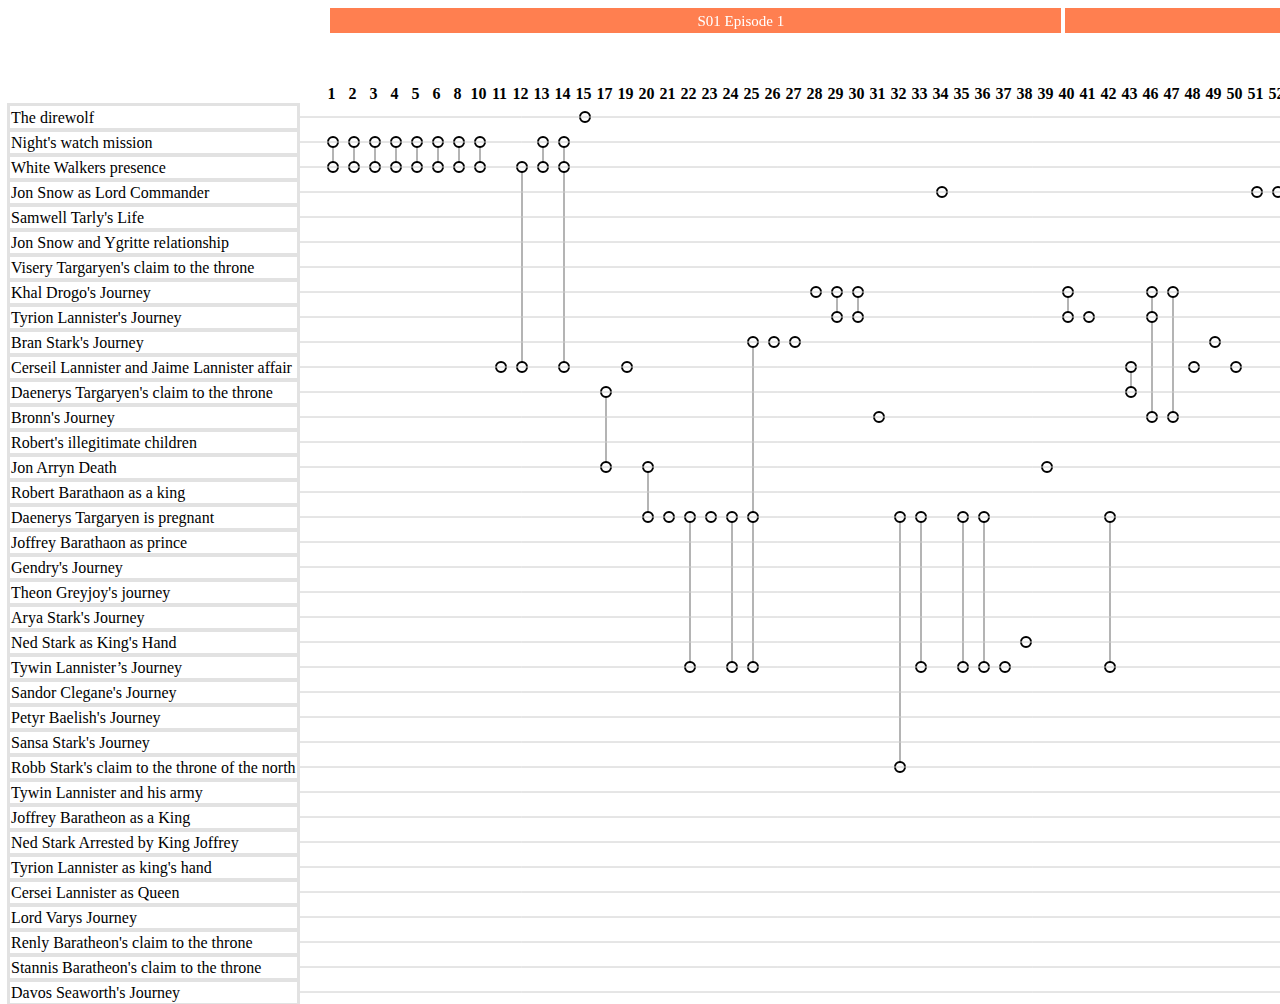
==== commit 4218102f: "graphical" ====
--- a/index.html
+++ b/index.html
@@ -5,11 +5,14 @@
     <title>Interconectiveness in game of thrones</title>
     <link rel="stylesheet" href="style.css">
     <script src="script.js"></script>
+    
 </head>
+<canvas id="myCanvas" width="12950" height="27" ></canvas>
+<canvas id="linecanvas" width="12950" height="1000"></canvas>
 <body onload = "vertical()">
-<div id="titles">
+    <div id="titles">
     <table>
-        <tr><th><p></p></th></tr>
+        <tr><th style="height: 50px;"><p></p></th></tr>
 
         <tr><td>The direwolf</td></tr>
         <tr><td>Night's watch mission</td></tr>
@@ -539,7 +542,7 @@
             <td><svg id='t510'></svg></td>
 
         </tr>
-        <tr>
+        <tr id="numbers">
             <th>1</th>
             <th>2</th>
             <th>3</th>
@@ -14010,6 +14013,7 @@
 
     </table>
 </div>
+<script src="script2.js"></script>
 
 <div id="svg">
     <svg height="1000" width="1000" id="big">
--- a/style.css
+++ b/style.css
@@ -1,3 +1,4 @@
+
 svg{
     height: 17px;
     width: 17px;
@@ -30,6 +31,7 @@
     stroke: black;
     stroke-width:2;
     fill:white;
+    display: block;
 }
 circle:hover {
     stroke: red;
@@ -41,4 +43,12 @@
     stroke-width:2;
     width: 20px;
     height : 20px;
+}
+
+#linecanvas {
+        position: absolute;
+        left: 0px;
+        top: 0px;
+        z-index: 1;
+        
 }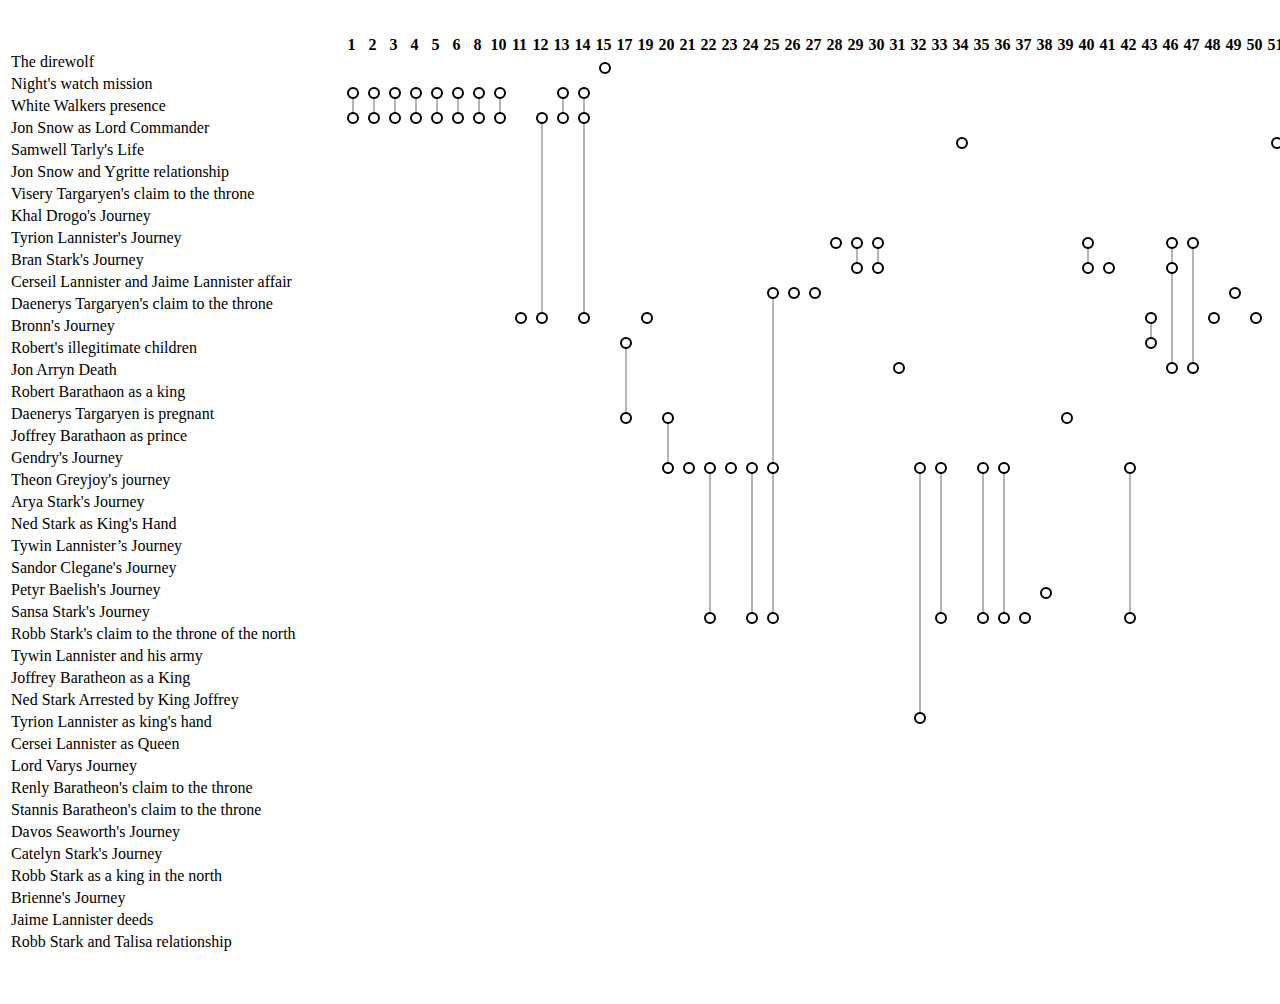
==== commit 058e66ca: "displaying all linked scenes" ====
--- a/index.html
+++ b/index.html
@@ -5,14 +5,10 @@
     <title>Interconectiveness in game of thrones</title>
     <link rel="stylesheet" href="style.css">
     <script src="script.js"></script>
-    
 </head>
-<canvas id="myCanvas" width="12950" height="27" ></canvas>
-<canvas id="linecanvas" width="12950" height="1000"></canvas>
-<body onload = "vertical()">
-    <div id="titles">
+<body onload = "vertical()" onscroll = "onBodyScroll()">
+<div class="titles" id = "titles">
     <table>
-        <tr><th style="height: 50px;"><p></p></th></tr>
 
         <tr><td>The direwolf</td></tr>
         <tr><td>Night's watch mission</td></tr>
@@ -57,9 +53,8 @@
         <tr><td>Robb Stark and Talisa relationship</td></tr>
     </table>
 </div>
-...
-<div id = "table">
-    <table style="width:100%">
+<div id = "table" >
+    <table>
         <tr>
             <td><svg id='t1'></svg></td>
             <td><svg id='t2'></svg></td>
@@ -542,7 +537,7 @@
             <td><svg id='t510'></svg></td>
 
         </tr>
-        <tr id="numbers">
+        <tr>
             <th>1</th>
             <th>2</th>
             <th>3</th>
@@ -1031,349 +1026,349 @@
             <td></td>
             <td></td>
             <td></td>
-            <td><svg width='17px' height = '17px' onclick = 'displayConnections(15)' onmouseover = 'hoverFunction("A15")' onmouseout = "outFunction('A15')" class='  '>  <circle id='A15' /> </svg></td>
-            <td></td>
-            <td></td>
-            <td></td>
-            <td></td>
-            <td></td>
-            <td></td>
-            <td></td>
-            <td></td>
-            <td></td>
-            <td></td>
-            <td></td>
-            <td></td>
-            <td></td>
-            <td></td>
-            <td></td>
-            <td></td>
-            <td></td>
-            <td></td>
-            <td></td>
-            <td></td>
-            <td></td>
-            <td></td>
-            <td></td>
-            <td></td>
-            <td></td>
-            <td></td>
-            <td></td>
-            <td></td>
-            <td></td>
-            <td></td>
-            <td></td>
-            <td></td>
-            <td></td>
-            <td></td>
-            <td></td>
-            <td></td>
-            <td></td>
-            <td></td>
-            <td></td>
-            <td></td>
-            <td></td>
-            <td></td>
-            <td></td>
-            <td></td>
-            <td></td>
-            <td></td>
-            <td></td>
-            <td></td>
-            <td></td>
-            <td></td>
-            <td></td>
-            <td></td>
-            <td></td>
-            <td></td>
-            <td></td>
-            <td></td>
-            <td></td>
-            <td></td>
-            <td></td>
-            <td></td>
-            <td></td>
-            <td></td>
-            <td></td>
-            <td></td>
-            <td></td>
-            <td></td>
-            <td></td>
-            <td></td>
-            <td></td>
-            <td></td>
-            <td></td>
-            <td></td>
-            <td></td>
-            <td></td>
-            <td></td>
-            <td></td>
-            <td></td>
-            <td></td>
-            <td></td>
-            <td></td>
-            <td></td>
-            <td></td>
-            <td></td>
-            <td></td>
-            <td></td>
-            <td></td>
-            <td></td>
-            <td></td>
-            <td></td>
-            <td></td>
-            <td></td>
-            <td></td>
-            <td></td>
-            <td></td>
-            <td></td>
-            <td></td>
-            <td></td>
-            <td></td>
-            <td></td>
-            <td></td>
-            <td></td>
-            <td></td>
-            <td></td>
-            <td></td>
-            <td></td>
-            <td></td>
-            <td></td>
-            <td></td>
-            <td></td>
-            <td></td>
-            <td></td>
-            <td></td>
-            <td></td>
-            <td></td>
-            <td></td>
-            <td></td>
-            <td></td>
-            <td></td>
-            <td></td>
-            <td></td>
-            <td></td>
-            <td></td>
-            <td></td>
-            <td></td>
-            <td></td>
-            <td></td>
-            <td></td>
-            <td></td>
-            <td></td>
-            <td></td>
-            <td></td>
-            <td></td>
-            <td></td>
-            <td></td>
-            <td></td>
-            <td></td>
-            <td></td>
-            <td></td>
-            <td></td>
-            <td></td>
-            <td></td>
-            <td></td>
-            <td></td>
-            <td></td>
-            <td></td>
-            <td></td>
-            <td></td>
-            <td></td>
-            <td></td>
-            <td></td>
-            <td></td>
-            <td></td>
-            <td></td>
-            <td></td>
-            <td></td>
-            <td></td>
-            <td></td>
-            <td></td>
-            <td></td>
-            <td></td>
-            <td></td>
-            <td></td>
-            <td></td>
-            <td></td>
-            <td></td>
-            <td></td>
-            <td></td>
-            <td></td>
-            <td></td>
-            <td></td>
-            <td></td>
-            <td></td>
-            <td></td>
-            <td></td>
-            <td></td>
-            <td></td>
-            <td></td>
-            <td></td>
-            <td></td>
-            <td></td>
-            <td></td>
-            <td></td>
-            <td></td>
-            <td></td>
-            <td></td>
-            <td></td>
-            <td></td>
-            <td></td>
-            <td></td>
-            <td></td>
-            <td></td>
-            <td></td>
-            <td></td>
-            <td></td>
-            <td></td>
-            <td></td>
-            <td></td>
-            <td></td>
-            <td></td>
-            <td></td>
-            <td></td>
-            <td></td>
-            <td></td>
-            <td></td>
-            <td></td>
-            <td></td>
-            <td></td>
-            <td></td>
-            <td></td>
-            <td></td>
-            <td></td>
-            <td></td>
-            <td></td>
-            <td></td>
-            <td></td>
-            <td></td>
-            <td></td>
-            <td></td>
-            <td></td>
-            <td></td>
-            <td></td>
-            <td></td>
-            <td></td>
-            <td></td>
-            <td></td>
-            <td></td>
-            <td></td>
-            <td></td>
-            <td></td>
-            <td></td>
-            <td></td>
-            <td></td>
-            <td></td>
-            <td></td>
-            <td></td>
-            <td></td>
-            <td></td>
-            <td></td>
-            <td></td>
-            <td></td>
-            <td></td>
-            <td></td>
-            <td></td>
-            <td></td>
-            <td></td>
-            <td></td>
-            <td></td>
-            <td></td>
-            <td></td>
-            <td></td>
-            <td></td>
-            <td></td>
-            <td></td>
-            <td></td>
-            <td></td>
-            <td></td>
-            <td></td>
-            <td></td>
-            <td></td>
-            <td></td>
-            <td></td>
-            <td></td>
-            <td></td>
-            <td></td>
-            <td></td>
-            <td></td>
-            <td></td>
-            <td></td>
-            <td></td>
-            <td></td>
-            <td></td>
-            <td></td>
-            <td></td>
-            <td></td>
-            <td></td>
-            <td></td>
-            <td></td>
-            <td></td>
-            <td></td>
-            <td></td>
-            <td></td>
-            <td></td>
-            <td></td>
-            <td></td>
-            <td></td>
-            <td></td>
-            <td></td>
-            <td></td>
-            <td></td>
-            <td></td>
-            <td></td>
-            <td></td>
-            <td></td>
-            <td></td>
-            <td></td>
-            <td></td>
-            <td></td>
-            <td></td>
-            <td></td>
-            <td></td>
-            <td></td>
-            <td></td>
-            <td></td>
-            <td></td>
-            <td></td>
-            <td></td>
-            <td></td>
-            <td></td>
-            <td></td>
-            <td></td>
-            <td></td>
-            <td></td>
-            <td></td>
-            <td></td>
-            <td></td>
-            <td></td>
-            <td></td>
-            <td></td>
-            <td></td>
-            <td></td>
-            <td></td>
-            <td></td>
-            <td></td>
-            <td></td>
-            <td></td>
-            <td></td>
-            <td></td>
-            <td></td>
-            <td></td>
-            <td></td>
-            <td></td>
-            <td></td>
-            <td></td>
-            <td></td>
-            <td></td>
-            <td></td>
-            <td></td>
-            <td></td>
-            <td></td>
-            <td><svg width='17px' height = '17px' onclick = 'displayConnections(379, 364)' onmouseover = 'hoverFunction("A379")' onmouseout = "outFunction('A379')" class='364  '>  <circle id='A379' /> </svg></td>
-            <td></td>
-            <td><svg width='17px' height = '17px' onclick = 'displayConnections(381, 379)' onmouseover = 'hoverFunction("A381")' onmouseout = "outFunction('A381')" class='379  '>  <circle id='A381' /> </svg></td>
+            <td><svg width='17px' height = '17px' onclick = 'displayConnections(15)' onmouseover = 'hoverFunction("A15")' onmouseout = "outFunction('A15')" class=''>  <circle id='A15' /> </svg></td>
+            <td></td>
+            <td></td>
+            <td></td>
+            <td></td>
+            <td></td>
+            <td></td>
+            <td></td>
+            <td></td>
+            <td></td>
+            <td></td>
+            <td></td>
+            <td></td>
+            <td></td>
+            <td></td>
+            <td></td>
+            <td></td>
+            <td></td>
+            <td></td>
+            <td></td>
+            <td></td>
+            <td></td>
+            <td></td>
+            <td></td>
+            <td></td>
+            <td></td>
+            <td></td>
+            <td></td>
+            <td></td>
+            <td></td>
+            <td></td>
+            <td></td>
+            <td></td>
+            <td></td>
+            <td></td>
+            <td></td>
+            <td></td>
+            <td></td>
+            <td></td>
+            <td></td>
+            <td></td>
+            <td></td>
+            <td></td>
+            <td></td>
+            <td></td>
+            <td></td>
+            <td></td>
+            <td></td>
+            <td></td>
+            <td></td>
+            <td></td>
+            <td></td>
+            <td></td>
+            <td></td>
+            <td></td>
+            <td></td>
+            <td></td>
+            <td></td>
+            <td></td>
+            <td></td>
+            <td></td>
+            <td></td>
+            <td></td>
+            <td></td>
+            <td></td>
+            <td></td>
+            <td></td>
+            <td></td>
+            <td></td>
+            <td></td>
+            <td></td>
+            <td></td>
+            <td></td>
+            <td></td>
+            <td></td>
+            <td></td>
+            <td></td>
+            <td></td>
+            <td></td>
+            <td></td>
+            <td></td>
+            <td></td>
+            <td></td>
+            <td></td>
+            <td></td>
+            <td></td>
+            <td></td>
+            <td></td>
+            <td></td>
+            <td></td>
+            <td></td>
+            <td></td>
+            <td></td>
+            <td></td>
+            <td></td>
+            <td></td>
+            <td></td>
+            <td></td>
+            <td></td>
+            <td></td>
+            <td></td>
+            <td></td>
+            <td></td>
+            <td></td>
+            <td></td>
+            <td></td>
+            <td></td>
+            <td></td>
+            <td></td>
+            <td></td>
+            <td></td>
+            <td></td>
+            <td></td>
+            <td></td>
+            <td></td>
+            <td></td>
+            <td></td>
+            <td></td>
+            <td></td>
+            <td></td>
+            <td></td>
+            <td></td>
+            <td></td>
+            <td></td>
+            <td></td>
+            <td></td>
+            <td></td>
+            <td></td>
+            <td></td>
+            <td></td>
+            <td></td>
+            <td></td>
+            <td></td>
+            <td></td>
+            <td></td>
+            <td></td>
+            <td></td>
+            <td></td>
+            <td></td>
+            <td></td>
+            <td></td>
+            <td></td>
+            <td></td>
+            <td></td>
+            <td></td>
+            <td></td>
+            <td></td>
+            <td></td>
+            <td></td>
+            <td></td>
+            <td></td>
+            <td></td>
+            <td></td>
+            <td></td>
+            <td></td>
+            <td></td>
+            <td></td>
+            <td></td>
+            <td></td>
+            <td></td>
+            <td></td>
+            <td></td>
+            <td></td>
+            <td></td>
+            <td></td>
+            <td></td>
+            <td></td>
+            <td></td>
+            <td></td>
+            <td></td>
+            <td></td>
+            <td></td>
+            <td></td>
+            <td></td>
+            <td></td>
+            <td></td>
+            <td></td>
+            <td></td>
+            <td></td>
+            <td></td>
+            <td></td>
+            <td></td>
+            <td></td>
+            <td></td>
+            <td></td>
+            <td></td>
+            <td></td>
+            <td></td>
+            <td></td>
+            <td></td>
+            <td></td>
+            <td></td>
+            <td></td>
+            <td></td>
+            <td></td>
+            <td></td>
+            <td></td>
+            <td></td>
+            <td></td>
+            <td></td>
+            <td></td>
+            <td></td>
+            <td></td>
+            <td></td>
+            <td></td>
+            <td></td>
+            <td></td>
+            <td></td>
+            <td></td>
+            <td></td>
+            <td></td>
+            <td></td>
+            <td></td>
+            <td></td>
+            <td></td>
+            <td></td>
+            <td></td>
+            <td></td>
+            <td></td>
+            <td></td>
+            <td></td>
+            <td></td>
+            <td></td>
+            <td></td>
+            <td></td>
+            <td></td>
+            <td></td>
+            <td></td>
+            <td></td>
+            <td></td>
+            <td></td>
+            <td></td>
+            <td></td>
+            <td></td>
+            <td></td>
+            <td></td>
+            <td></td>
+            <td></td>
+            <td></td>
+            <td></td>
+            <td></td>
+            <td></td>
+            <td></td>
+            <td></td>
+            <td></td>
+            <td></td>
+            <td></td>
+            <td></td>
+            <td></td>
+            <td></td>
+            <td></td>
+            <td></td>
+            <td></td>
+            <td></td>
+            <td></td>
+            <td></td>
+            <td></td>
+            <td></td>
+            <td></td>
+            <td></td>
+            <td></td>
+            <td></td>
+            <td></td>
+            <td></td>
+            <td></td>
+            <td></td>
+            <td></td>
+            <td></td>
+            <td></td>
+            <td></td>
+            <td></td>
+            <td></td>
+            <td></td>
+            <td></td>
+            <td></td>
+            <td></td>
+            <td></td>
+            <td></td>
+            <td></td>
+            <td></td>
+            <td></td>
+            <td></td>
+            <td></td>
+            <td></td>
+            <td></td>
+            <td></td>
+            <td></td>
+            <td></td>
+            <td></td>
+            <td></td>
+            <td></td>
+            <td></td>
+            <td></td>
+            <td></td>
+            <td></td>
+            <td></td>
+            <td></td>
+            <td></td>
+            <td></td>
+            <td></td>
+            <td></td>
+            <td></td>
+            <td></td>
+            <td></td>
+            <td></td>
+            <td></td>
+            <td></td>
+            <td></td>
+            <td></td>
+            <td></td>
+            <td></td>
+            <td></td>
+            <td></td>
+            <td></td>
+            <td></td>
+            <td></td>
+            <td></td>
+            <td></td>
+            <td></td>
+            <td></td>
+            <td></td>
+            <td></td>
+            <td></td>
+            <td></td>
+            <td></td>
+            <td></td>
+            <td></td>
+            <td></td>
+            <td></td>
+            <td></td>
+            <td></td>
+            <td></td>
+            <td></td>
+            <td></td>
+            <td></td>
+            <td></td>
+            <td></td>
+            <td></td>
+            <td></td>
+            <td></td>
+            <td><svg width='17px' height = '17px' onclick = 'displayConnections(379, 364)' onmouseover = 'hoverFunction("A379")' onmouseout = "outFunction('A379')" class='364'>  <circle id='A379' /> </svg></td>
+            <td></td>
+            <td><svg width='17px' height = '17px' onclick = 'displayConnections(381, 379)' onmouseover = 'hoverFunction("A381")' onmouseout = "outFunction('A381')" class='379'>  <circle id='A381' /> </svg></td>
             <td></td>
             <td></td>
             <td></td>
@@ -1501,14 +1496,14 @@
 
         </tr>
         <tr>
-            <td><svg width='17px' height = '17px' onclick = 'displayConnections(1)' onmouseover = 'hoverFunction("B1")' onmouseout = "outFunction('B1')" class='  '>  <circle id='B1' /> </svg></td>
-            <td><svg width='17px' height = '17px' onclick = 'displayConnections(2, 1)' onmouseover = 'hoverFunction("B2")' onmouseout = "outFunction('B2')" class='1  '>  <circle id='B2' /> </svg></td>
-            <td><svg width='17px' height = '17px' onclick = 'displayConnections(3, 2)' onmouseover = 'hoverFunction("B3")' onmouseout = "outFunction('B3')" class='2  '>  <circle id='B3' /> </svg></td>
-            <td><svg width='17px' height = '17px' onclick = 'displayConnections(4, 3)' onmouseover = 'hoverFunction("B4")' onmouseout = "outFunction('B4')" class='3  '>  <circle id='B4' /> </svg></td>
-            <td><svg width='17px' height = '17px' onclick = 'displayConnections(5, 4)' onmouseover = 'hoverFunction("B5")' onmouseout = "outFunction('B5')" class='4  '>  <circle id='B5' /> </svg></td>
-            <td><svg width='17px' height = '17px' onclick = 'displayConnections(6, 5)' onmouseover = 'hoverFunction("B6")' onmouseout = "outFunction('B6')" class='5  '>  <circle id='B6' /> </svg></td>
-            <td><svg width='17px' height = '17px' onclick = 'displayConnections(8, 6)' onmouseover = 'hoverFunction("B8")' onmouseout = "outFunction('B8')" class='6  '>  <circle id='B8' /> </svg></td>
-            <td><svg width='17px' height = '17px' onclick = 'displayConnections(10)' onmouseover = 'hoverFunction("B10")' onmouseout = "outFunction('B10')" class='  '>  <circle id='B10' /> </svg></td>
+            <td><svg width='17px' height = '17px' onclick = 'displayConnections(1)' onmouseover = 'hoverFunction("B1")' onmouseout = "outFunction('B1')" class=''>  <circle id='B1' /> </svg></td>
+            <td><svg width='17px' height = '17px' onclick = 'displayConnections(2, 1)' onmouseover = 'hoverFunction("B2")' onmouseout = "outFunction('B2')" class='1'>  <circle id='B2' /> </svg></td>
+            <td><svg width='17px' height = '17px' onclick = 'displayConnections(3, 2)' onmouseover = 'hoverFunction("B3")' onmouseout = "outFunction('B3')" class='2'>  <circle id='B3' /> </svg></td>
+            <td><svg width='17px' height = '17px' onclick = 'displayConnections(4, 3)' onmouseover = 'hoverFunction("B4")' onmouseout = "outFunction('B4')" class='3'>  <circle id='B4' /> </svg></td>
+            <td><svg width='17px' height = '17px' onclick = 'displayConnections(5, 4)' onmouseover = 'hoverFunction("B5")' onmouseout = "outFunction('B5')" class='4'>  <circle id='B5' /> </svg></td>
+            <td><svg width='17px' height = '17px' onclick = 'displayConnections(6, 5)' onmouseover = 'hoverFunction("B6")' onmouseout = "outFunction('B6')" class='5'>  <circle id='B6' /> </svg></td>
+            <td><svg width='17px' height = '17px' onclick = 'displayConnections(8, 6)' onmouseover = 'hoverFunction("B8")' onmouseout = "outFunction('B8')" class='6'>  <circle id='B8' /> </svg></td>
+            <td><svg width='17px' height = '17px' onclick = 'displayConnections(10)' onmouseover = 'hoverFunction("B10")' onmouseout = "outFunction('B10')" class=''>  <circle id='B10' /> </svg></td>
             <td></td>
             <td></td>
             <td><svg width='17px' height = '17px' onclick = 'displayConnections(13, 8, 11, 10)' onmouseover = 'hoverFunction("B13")' onmouseout = "outFunction('B13')" class='8 11 10'>  <circle id='B13' /> </svg></td>
@@ -1577,21 +1572,21 @@
             <td></td>
             <td></td>
             <td></td>
-            <td><svg width='17px' height = '17px' onclick = 'displayConnections(85, 56)' onmouseover = 'hoverFunction("B85")' onmouseout = "outFunction('B85')" class='56  '>  <circle id='B85' /> </svg></td>
-            <td></td>
-            <td></td>
-            <td></td>
-            <td></td>
-            <td></td>
-            <td></td>
-            <td></td>
-            <td></td>
-            <td><svg width='17px' height = '17px' onclick = 'displayConnections(94, 88)' onmouseover = 'hoverFunction("B94")' onmouseout = "outFunction('B94')" class='88  '>  <circle id='B94' /> </svg></td>
-            <td><svg width='17px' height = '17px' onclick = 'displayConnections(95, 94)' onmouseover = 'hoverFunction("B95")' onmouseout = "outFunction('B95')" class='94  '>  <circle id='B95' /> </svg></td>
-            <td></td>
-            <td></td>
-            <td></td>
-            <td><svg width='17px' height = '17px' onclick = 'displayConnections(99, 95)' onmouseover = 'hoverFunction("B99")' onmouseout = "outFunction('B99')" class='95  '>  <circle id='B99' /> </svg></td>
+            <td><svg width='17px' height = '17px' onclick = 'displayConnections(85, 56)' onmouseover = 'hoverFunction("B85")' onmouseout = "outFunction('B85')" class='56'>  <circle id='B85' /> </svg></td>
+            <td></td>
+            <td></td>
+            <td></td>
+            <td></td>
+            <td></td>
+            <td></td>
+            <td></td>
+            <td></td>
+            <td><svg width='17px' height = '17px' onclick = 'displayConnections(94, 88)' onmouseover = 'hoverFunction("B94")' onmouseout = "outFunction('B94')" class='88'>  <circle id='B94' /> </svg></td>
+            <td><svg width='17px' height = '17px' onclick = 'displayConnections(95, 94)' onmouseover = 'hoverFunction("B95")' onmouseout = "outFunction('B95')" class='94'>  <circle id='B95' /> </svg></td>
+            <td></td>
+            <td></td>
+            <td></td>
+            <td><svg width='17px' height = '17px' onclick = 'displayConnections(99, 95)' onmouseover = 'hoverFunction("B99")' onmouseout = "outFunction('B99')" class='95'>  <circle id='B99' /> </svg></td>
             <td><svg width='17px' height = '17px' onclick = 'displayConnections(100, 99,  96)' onmouseover = 'hoverFunction("B100")' onmouseout = "outFunction('B100')" class='99  96 '>  <circle id='B100' /> </svg></td>
             <td></td>
             <td></td>
@@ -1786,210 +1781,210 @@
             <td></td>
             <td></td>
             <td></td>
-            <td><svg width='17px' height = '17px' onclick = 'displayConnections(308, 296)' onmouseover = 'hoverFunction("B308")' onmouseout = "outFunction('B308')" class='296  '>  <circle id='B308' /> </svg></td>
-            <td><svg width='17px' height = '17px' onclick = 'displayConnections(311, 308)' onmouseover = 'hoverFunction("B311")' onmouseout = "outFunction('B311')" class='308  '>  <circle id='B311' /> </svg></td>
-            <td><svg width='17px' height = '17px' onclick = 'displayConnections(312, 311)' onmouseover = 'hoverFunction("B312")' onmouseout = "outFunction('B312')" class='311  '>  <circle id='B312' /> </svg></td>
-            <td></td>
-            <td></td>
-            <td></td>
-            <td></td>
-            <td></td>
-            <td></td>
-            <td></td>
-            <td></td>
-            <td></td>
-            <td></td>
-            <td></td>
-            <td></td>
-            <td></td>
-            <td></td>
-            <td></td>
-            <td></td>
-            <td></td>
-            <td></td>
-            <td></td>
-            <td></td>
-            <td></td>
-            <td></td>
-            <td></td>
-            <td></td>
-            <td></td>
-            <td></td>
-            <td></td>
-            <td></td>
-            <td></td>
-            <td></td>
-            <td></td>
-            <td></td>
-            <td></td>
-            <td></td>
-            <td></td>
-            <td></td>
-            <td></td>
-            <td></td>
-            <td></td>
-            <td></td>
-            <td></td>
-            <td></td>
-            <td></td>
-            <td></td>
-            <td></td>
-            <td></td>
-            <td></td>
-            <td></td>
-            <td></td>
-            <td><svg width='17px' height = '17px' onclick = 'displayConnections(364, 311)' onmouseover = 'hoverFunction("B364")' onmouseout = "outFunction('B364')" class='311  '>  <circle id='B364' /> </svg></td>
-            <td></td>
-            <td></td>
-            <td></td>
-            <td></td>
-            <td></td>
-            <td></td>
-            <td></td>
-            <td></td>
-            <td><svg width='17px' height = '17px' onclick = 'displayConnections(371, 364)' onmouseover = 'hoverFunction("B371")' onmouseout = "outFunction('B371')" class='364  '>  <circle id='B371' /> </svg></td>
-            <td></td>
-            <td></td>
-            <td></td>
-            <td></td>
-            <td></td>
-            <td><svg width='17px' height = '17px' onclick = 'displayConnections(379, 364)' onmouseover = 'hoverFunction("B379")' onmouseout = "outFunction('B379')" class='364  '>  <circle id='B379' /> </svg></td>
-            <td></td>
-            <td><svg width='17px' height = '17px' onclick = 'displayConnections(381, 379)' onmouseover = 'hoverFunction("B381")' onmouseout = "outFunction('B381')" class='379  '>  <circle id='B381' /> </svg></td>
-            <td></td>
-            <td></td>
-            <td></td>
-            <td></td>
-            <td></td>
-            <td></td>
-            <td><svg width='17px' height = '17px' onclick = 'displayConnections(388, 381)' onmouseover = 'hoverFunction("B388")' onmouseout = "outFunction('B388')" class='381  '>  <circle id='B388' /> </svg></td>
-            <td></td>
-            <td></td>
-            <td></td>
-            <td></td>
-            <td></td>
-            <td></td>
-            <td></td>
-            <td></td>
-            <td></td>
-            <td></td>
-            <td></td>
-            <td></td>
-            <td></td>
-            <td></td>
-            <td></td>
-            <td></td>
-            <td></td>
-            <td></td>
-            <td></td>
-            <td></td>
-            <td></td>
-            <td></td>
-            <td></td>
-            <td></td>
-            <td></td>
-            <td></td>
-            <td></td>
-            <td></td>
-            <td></td>
-            <td></td>
-            <td></td>
-            <td></td>
-            <td></td>
-            <td></td>
-            <td></td>
-            <td></td>
-            <td></td>
-            <td></td>
-            <td></td>
-            <td></td>
-            <td><svg width='17px' height = '17px' onclick = 'displayConnections(432, 430)' onmouseover = 'hoverFunction("B432")' onmouseout = "outFunction('B432')" class='430  '>  <circle id='B432' /> </svg></td>
-            <td></td>
-            <td></td>
-            <td></td>
-            <td></td>
-            <td></td>
-            <td></td>
-            <td></td>
-            <td></td>
-            <td></td>
-            <td></td>
-            <td></td>
-            <td></td>
-            <td></td>
-            <td></td>
-            <td></td>
-            <td></td>
-            <td></td>
-            <td></td>
-            <td></td>
-            <td></td>
-            <td></td>
-            <td></td>
-            <td></td>
-            <td></td>
-            <td></td>
-            <td></td>
-            <td></td>
-            <td></td>
-            <td></td>
-            <td></td>
-            <td></td>
-            <td></td>
-            <td></td>
-            <td></td>
-            <td></td>
-            <td></td>
-            <td></td>
-            <td></td>
-            <td></td>
-            <td></td>
-            <td></td>
-            <td></td>
-            <td></td>
-            <td></td>
-            <td></td>
-            <td></td>
-            <td></td>
-            <td></td>
-            <td></td>
-            <td></td>
-            <td></td>
-            <td></td>
-            <td></td>
-            <td></td>
-            <td></td>
-            <td></td>
-            <td></td>
-            <td></td>
-            <td></td>
-            <td></td>
-            <td></td>
-            <td></td>
-            <td></td>
-            <td></td>
-            <td></td>
-            <td></td>
-            <td></td>
-            <td></td>
-            <td></td>
-            <td></td>
-            <td></td>
-            <td></td>
-            <td><svg width='17px' height = '17px' onclick = 'displayConnections(507, 430)' onmouseover = 'hoverFunction("B507")' onmouseout = "outFunction('B507')" class='430  '>  <circle id='B507' /> </svg></td>
-            <td></td>
-            <td></td>
-            <td><svg width='17px' height = '17px' onclick = 'displayConnections(510, 507)' onmouseover = 'hoverFunction("B510")' onmouseout = "outFunction('B510')" class='507  '>  <circle id='B510' /> </svg></td>
+            <td><svg width='17px' height = '17px' onclick = 'displayConnections(308, 296)' onmouseover = 'hoverFunction("B308")' onmouseout = "outFunction('B308')" class='296'>  <circle id='B308' /> </svg></td>
+            <td><svg width='17px' height = '17px' onclick = 'displayConnections(311, 308)' onmouseover = 'hoverFunction("B311")' onmouseout = "outFunction('B311')" class='308'>  <circle id='B311' /> </svg></td>
+            <td><svg width='17px' height = '17px' onclick = 'displayConnections(312, 311)' onmouseover = 'hoverFunction("B312")' onmouseout = "outFunction('B312')" class='311'>  <circle id='B312' /> </svg></td>
+            <td></td>
+            <td></td>
+            <td></td>
+            <td></td>
+            <td></td>
+            <td></td>
+            <td></td>
+            <td></td>
+            <td></td>
+            <td></td>
+            <td></td>
+            <td></td>
+            <td></td>
+            <td></td>
+            <td></td>
+            <td></td>
+            <td></td>
+            <td></td>
+            <td></td>
+            <td></td>
+            <td></td>
+            <td></td>
+            <td></td>
+            <td></td>
+            <td></td>
+            <td></td>
+            <td></td>
+            <td></td>
+            <td></td>
+            <td></td>
+            <td></td>
+            <td></td>
+            <td></td>
+            <td></td>
+            <td></td>
+            <td></td>
+            <td></td>
+            <td></td>
+            <td></td>
+            <td></td>
+            <td></td>
+            <td></td>
+            <td></td>
+            <td></td>
+            <td></td>
+            <td></td>
+            <td></td>
+            <td></td>
+            <td></td>
+            <td><svg width='17px' height = '17px' onclick = 'displayConnections(364, 311)' onmouseover = 'hoverFunction("B364")' onmouseout = "outFunction('B364')" class='311'>  <circle id='B364' /> </svg></td>
+            <td></td>
+            <td></td>
+            <td></td>
+            <td></td>
+            <td></td>
+            <td></td>
+            <td></td>
+            <td></td>
+            <td><svg width='17px' height = '17px' onclick = 'displayConnections(371, 364)' onmouseover = 'hoverFunction("B371")' onmouseout = "outFunction('B371')" class='364'>  <circle id='B371' /> </svg></td>
+            <td></td>
+            <td></td>
+            <td></td>
+            <td></td>
+            <td></td>
+            <td><svg width='17px' height = '17px' onclick = 'displayConnections(379, 364)' onmouseover = 'hoverFunction("B379")' onmouseout = "outFunction('B379')" class='364'>  <circle id='B379' /> </svg></td>
+            <td></td>
+            <td><svg width='17px' height = '17px' onclick = 'displayConnections(381, 379)' onmouseover = 'hoverFunction("B381")' onmouseout = "outFunction('B381')" class='379'>  <circle id='B381' /> </svg></td>
+            <td></td>
+            <td></td>
+            <td></td>
+            <td></td>
+            <td></td>
+            <td></td>
+            <td><svg width='17px' height = '17px' onclick = 'displayConnections(388, 381)' onmouseover = 'hoverFunction("B388")' onmouseout = "outFunction('B388')" class='381'>  <circle id='B388' /> </svg></td>
+            <td></td>
+            <td></td>
+            <td></td>
+            <td></td>
+            <td></td>
+            <td></td>
+            <td></td>
+            <td></td>
+            <td></td>
+            <td></td>
+            <td></td>
+            <td></td>
+            <td></td>
+            <td></td>
+            <td></td>
+            <td></td>
+            <td></td>
+            <td></td>
+            <td></td>
+            <td></td>
+            <td></td>
+            <td></td>
+            <td></td>
+            <td></td>
+            <td></td>
+            <td></td>
+            <td></td>
+            <td></td>
+            <td></td>
+            <td></td>
+            <td></td>
+            <td></td>
+            <td></td>
+            <td></td>
+            <td></td>
+            <td></td>
+            <td></td>
+            <td></td>
+            <td></td>
+            <td></td>
+            <td><svg width='17px' height = '17px' onclick = 'displayConnections(432, 430)' onmouseover = 'hoverFunction("B432")' onmouseout = "outFunction('B432')" class='430'>  <circle id='B432' /> </svg></td>
+            <td></td>
+            <td></td>
+            <td></td>
+            <td></td>
+            <td></td>
+            <td></td>
+            <td></td>
+            <td></td>
+            <td></td>
+            <td></td>
+            <td></td>
+            <td></td>
+            <td></td>
+            <td></td>
+            <td></td>
+            <td></td>
+            <td></td>
+            <td></td>
+            <td></td>
+            <td></td>
+            <td></td>
+            <td></td>
+            <td></td>
+            <td></td>
+            <td></td>
+            <td></td>
+            <td></td>
+            <td></td>
+            <td></td>
+            <td></td>
+            <td></td>
+            <td></td>
+            <td></td>
+            <td></td>
+            <td></td>
+            <td></td>
+            <td></td>
+            <td></td>
+            <td></td>
+            <td></td>
+            <td></td>
+            <td></td>
+            <td></td>
+            <td></td>
+            <td></td>
+            <td></td>
+            <td></td>
+            <td></td>
+            <td></td>
+            <td></td>
+            <td></td>
+            <td></td>
+            <td></td>
+            <td></td>
+            <td></td>
+            <td></td>
+            <td></td>
+            <td></td>
+            <td></td>
+            <td></td>
+            <td></td>
+            <td></td>
+            <td></td>
+            <td></td>
+            <td></td>
+            <td></td>
+            <td></td>
+            <td></td>
+            <td></td>
+            <td></td>
+            <td></td>
+            <td></td>
+            <td><svg width='17px' height = '17px' onclick = 'displayConnections(507, 430)' onmouseover = 'hoverFunction("B507")' onmouseout = "outFunction('B507')" class='430'>  <circle id='B507' /> </svg></td>
+            <td></td>
+            <td></td>
+            <td><svg width='17px' height = '17px' onclick = 'displayConnections(510, 507)' onmouseover = 'hoverFunction("B510")' onmouseout = "outFunction('B510')" class='507'>  <circle id='B510' /> </svg></td>
         </tr>
         <tr>
-            <td><svg width='17px' height = '17px' onclick = 'displayConnections(1)' onmouseover = 'hoverFunction("C1")' onmouseout = "outFunction('C1')" class='  '>  <circle id='C1' /> </svg></td>
-            <td><svg width='17px' height = '17px' onclick = 'displayConnections(2, 1)' onmouseover = 'hoverFunction("C2")' onmouseout = "outFunction('C2')" class='1  '>  <circle id='C2' /> </svg></td>
-            <td><svg width='17px' height = '17px' onclick = 'displayConnections(3, 2)' onmouseover = 'hoverFunction("C3")' onmouseout = "outFunction('C3')" class='2  '>  <circle id='C3' /> </svg></td>
-            <td><svg width='17px' height = '17px' onclick = 'displayConnections(4, 3)' onmouseover = 'hoverFunction("C4")' onmouseout = "outFunction('C4')" class='3  '>  <circle id='C4' /> </svg></td>
-            <td><svg width='17px' height = '17px' onclick = 'displayConnections(5, 4)' onmouseover = 'hoverFunction("C5")' onmouseout = "outFunction('C5')" class='4  '>  <circle id='C5' /> </svg></td>
-            <td><svg width='17px' height = '17px' onclick = 'displayConnections(6, 5)' onmouseover = 'hoverFunction("C6")' onmouseout = "outFunction('C6')" class='5  '>  <circle id='C6' /> </svg></td>
-            <td><svg width='17px' height = '17px' onclick = 'displayConnections(8, 6)' onmouseover = 'hoverFunction("C8")' onmouseout = "outFunction('C8')" class='6  '>  <circle id='C8' /> </svg></td>
-            <td><svg width='17px' height = '17px' onclick = 'displayConnections(10)' onmouseover = 'hoverFunction("C10")' onmouseout = "outFunction('C10')" class='  '>  <circle id='C10' /> </svg></td>
+            <td><svg width='17px' height = '17px' onclick = 'displayConnections(1)' onmouseover = 'hoverFunction("C1")' onmouseout = "outFunction('C1')" class=''>  <circle id='C1' /> </svg></td>
+            <td><svg width='17px' height = '17px' onclick = 'displayConnections(2, 1)' onmouseover = 'hoverFunction("C2")' onmouseout = "outFunction('C2')" class='1'>  <circle id='C2' /> </svg></td>
+            <td><svg width='17px' height = '17px' onclick = 'displayConnections(3, 2)' onmouseover = 'hoverFunction("C3")' onmouseout = "outFunction('C3')" class='2'>  <circle id='C3' /> </svg></td>
+            <td><svg width='17px' height = '17px' onclick = 'displayConnections(4, 3)' onmouseover = 'hoverFunction("C4")' onmouseout = "outFunction('C4')" class='3'>  <circle id='C4' /> </svg></td>
+            <td><svg width='17px' height = '17px' onclick = 'displayConnections(5, 4)' onmouseover = 'hoverFunction("C5")' onmouseout = "outFunction('C5')" class='4'>  <circle id='C5' /> </svg></td>
+            <td><svg width='17px' height = '17px' onclick = 'displayConnections(6, 5)' onmouseover = 'hoverFunction("C6")' onmouseout = "outFunction('C6')" class='5'>  <circle id='C6' /> </svg></td>
+            <td><svg width='17px' height = '17px' onclick = 'displayConnections(8, 6)' onmouseover = 'hoverFunction("C8")' onmouseout = "outFunction('C8')" class='6'>  <circle id='C8' /> </svg></td>
+            <td><svg width='17px' height = '17px' onclick = 'displayConnections(10)' onmouseover = 'hoverFunction("C10")' onmouseout = "outFunction('C10')" class=''>  <circle id='C10' /> </svg></td>
             <td></td>
             <td><svg width='17px' height = '17px' onclick = 'displayConnections(12, 8,  10)' onmouseover = 'hoverFunction("C12")' onmouseout = "outFunction('C12')" class='8  10 '>  <circle id='C12' /> </svg></td>
             <td><svg width='17px' height = '17px' onclick = 'displayConnections(13, 8, 11, 10)' onmouseover = 'hoverFunction("C13")' onmouseout = "outFunction('C13')" class='8 11 10'>  <circle id='C13' /> </svg></td>
@@ -2145,322 +2140,322 @@
             <td></td>
             <td></td>
             <td></td>
-            <td><svg width='17px' height = '17px' onclick = 'displayConnections(178, 172)' onmouseover = 'hoverFunction("C178")' onmouseout = "outFunction('C178')" class='172  '>  <circle id='C178' /> </svg></td>
-            <td></td>
-            <td></td>
-            <td></td>
-            <td></td>
-            <td><svg width='17px' height = '17px' onclick = 'displayConnections(183, 179)' onmouseover = 'hoverFunction("C183")' onmouseout = "outFunction('C183')" class='179  '>  <circle id='C183' /> </svg></td>
-            <td></td>
-            <td></td>
-            <td></td>
-            <td></td>
-            <td></td>
-            <td></td>
-            <td></td>
-            <td></td>
-            <td></td>
-            <td></td>
-            <td></td>
-            <td></td>
-            <td></td>
-            <td></td>
-            <td></td>
-            <td></td>
-            <td></td>
-            <td></td>
-            <td></td>
-            <td></td>
-            <td></td>
-            <td></td>
-            <td><svg width='17px' height = '17px' onclick = 'displayConnections(208, 207)' onmouseover = 'hoverFunction("C208")' onmouseout = "outFunction('C208')" class='207  '>  <circle id='C208' /> </svg></td>
-            <td></td>
-            <td></td>
-            <td></td>
-            <td></td>
-            <td></td>
-            <td></td>
-            <td></td>
-            <td><svg width='17px' height = '17px' onclick = 'displayConnections(216, 208)' onmouseover = 'hoverFunction("C216")' onmouseout = "outFunction('C216')" class='208  '>  <circle id='C216' /> </svg></td>
-            <td></td>
-            <td></td>
-            <td></td>
-            <td></td>
-            <td></td>
-            <td></td>
-            <td></td>
-            <td></td>
-            <td></td>
-            <td></td>
-            <td></td>
-            <td></td>
-            <td></td>
-            <td></td>
-            <td></td>
-            <td></td>
-            <td></td>
-            <td></td>
-            <td></td>
-            <td></td>
-            <td></td>
-            <td></td>
-            <td></td>
-            <td></td>
-            <td></td>
-            <td></td>
-            <td></td>
-            <td></td>
-            <td></td>
-            <td></td>
-            <td></td>
-            <td></td>
-            <td></td>
-            <td></td>
-            <td></td>
-            <td></td>
-            <td></td>
-            <td></td>
-            <td></td>
-            <td></td>
-            <td></td>
-            <td></td>
-            <td></td>
-            <td></td>
-            <td></td>
-            <td></td>
-            <td></td>
-            <td></td>
-            <td></td>
-            <td></td>
-            <td></td>
-            <td></td>
-            <td></td>
-            <td></td>
-            <td></td>
-            <td></td>
-            <td></td>
-            <td></td>
-            <td></td>
-            <td></td>
-            <td></td>
-            <td></td>
-            <td></td>
-            <td></td>
-            <td></td>
-            <td></td>
-            <td></td>
-            <td></td>
-            <td></td>
-            <td></td>
-            <td></td>
-            <td></td>
-            <td></td>
-            <td></td>
-            <td></td>
-            <td></td>
-            <td></td>
-            <td></td>
-            <td></td>
-            <td></td>
-            <td></td>
-            <td></td>
-            <td></td>
-            <td></td>
-            <td></td>
-            <td></td>
-            <td></td>
-            <td></td>
-            <td></td>
-            <td></td>
-            <td></td>
-            <td></td>
-            <td></td>
-            <td></td>
-            <td></td>
-            <td></td>
-            <td></td>
-            <td></td>
-            <td></td>
-            <td></td>
-            <td></td>
-            <td></td>
-            <td></td>
-            <td></td>
-            <td></td>
-            <td></td>
-            <td></td>
-            <td></td>
-            <td></td>
-            <td></td>
-            <td></td>
-            <td></td>
-            <td></td>
-            <td></td>
-            <td></td>
-            <td></td>
-            <td></td>
-            <td></td>
-            <td></td>
-            <td></td>
-            <td></td>
-            <td></td>
-            <td></td>
-            <td></td>
-            <td></td>
-            <td></td>
-            <td></td>
-            <td></td>
-            <td></td>
-            <td></td>
-            <td></td>
-            <td></td>
-            <td></td>
-            <td></td>
-            <td></td>
-            <td></td>
-            <td></td>
-            <td></td>
-            <td></td>
-            <td></td>
-            <td></td>
-            <td></td>
-            <td></td>
-            <td></td>
-            <td></td>
-            <td></td>
-            <td></td>
-            <td></td>
-            <td></td>
-            <td></td>
-            <td></td>
-            <td></td>
-            <td></td>
-            <td></td>
-            <td></td>
-            <td></td>
-            <td></td>
-            <td></td>
-            <td></td>
-            <td></td>
-            <td></td>
-            <td></td>
-            <td></td>
-            <td></td>
-            <td></td>
-            <td></td>
-            <td></td>
-            <td></td>
-            <td></td>
-            <td></td>
-            <td></td>
-            <td></td>
-            <td></td>
-            <td></td>
-            <td></td>
-            <td></td>
-            <td></td>
-            <td></td>
-            <td></td>
-            <td></td>
-            <td></td>
-            <td></td>
-            <td></td>
-            <td></td>
-            <td></td>
-            <td></td>
-            <td></td>
-            <td></td>
-            <td></td>
-            <td></td>
-            <td></td>
-            <td></td>
-            <td></td>
-            <td></td>
-            <td></td>
-            <td></td>
-            <td></td>
-            <td></td>
-            <td></td>
-            <td></td>
-            <td></td>
-            <td></td>
-            <td></td>
-            <td></td>
-            <td></td>
-            <td></td>
-            <td></td>
-            <td></td>
-            <td></td>
-            <td></td>
-            <td></td>
-            <td></td>
-            <td></td>
-            <td></td>
-            <td></td>
-            <td></td>
-            <td></td>
-            <td></td>
-            <td></td>
-            <td></td>
-            <td></td>
-            <td></td>
-            <td></td>
-            <td></td>
-            <td></td>
-            <td></td>
-            <td></td>
-            <td></td>
-            <td></td>
-            <td></td>
-            <td></td>
-            <td></td>
-            <td></td>
-            <td></td>
-            <td></td>
-            <td></td>
-            <td></td>
-            <td></td>
-            <td></td>
-            <td></td>
-            <td></td>
-            <td></td>
-            <td></td>
-            <td></td>
-            <td></td>
-            <td></td>
-            <td></td>
-            <td></td>
-            <td></td>
-            <td></td>
-            <td></td>
-            <td></td>
-            <td></td>
-            <td></td>
-            <td></td>
-            <td></td>
-            <td></td>
-            <td></td>
-            <td></td>
-            <td></td>
-            <td></td>
-            <td></td>
-            <td></td>
-            <td></td>
-            <td></td>
-            <td></td>
-            <td></td>
-            <td></td>
-            <td></td>
-            <td></td>
-            <td></td>
-            <td></td>
-            <td></td>
-            <td></td>
-            <td></td>
-            <td></td>
-            <td></td>
-            <td></td>
-            <td><svg width='17px' height = '17px' onclick = 'displayConnections(510, 507)' onmouseover = 'hoverFunction("C510")' onmouseout = "outFunction('C510')" class='507  '>  <circle id='C510' /> </svg></td>
+            <td><svg width='17px' height = '17px' onclick = 'displayConnections(178, 172)' onmouseover = 'hoverFunction("C178")' onmouseout = "outFunction('C178')" class='172'>  <circle id='C178' /> </svg></td>
+            <td></td>
+            <td></td>
+            <td></td>
+            <td></td>
+            <td><svg width='17px' height = '17px' onclick = 'displayConnections(183, 179)' onmouseover = 'hoverFunction("C183")' onmouseout = "outFunction('C183')" class='179'>  <circle id='C183' /> </svg></td>
+            <td></td>
+            <td></td>
+            <td></td>
+            <td></td>
+            <td></td>
+            <td></td>
+            <td></td>
+            <td></td>
+            <td></td>
+            <td></td>
+            <td></td>
+            <td></td>
+            <td></td>
+            <td></td>
+            <td></td>
+            <td></td>
+            <td></td>
+            <td></td>
+            <td></td>
+            <td></td>
+            <td></td>
+            <td></td>
+            <td><svg width='17px' height = '17px' onclick = 'displayConnections(208, 207)' onmouseover = 'hoverFunction("C208")' onmouseout = "outFunction('C208')" class='207'>  <circle id='C208' /> </svg></td>
+            <td></td>
+            <td></td>
+            <td></td>
+            <td></td>
+            <td></td>
+            <td></td>
+            <td></td>
+            <td><svg width='17px' height = '17px' onclick = 'displayConnections(216, 208)' onmouseover = 'hoverFunction("C216")' onmouseout = "outFunction('C216')" class='208'>  <circle id='C216' /> </svg></td>
+            <td></td>
+            <td></td>
+            <td></td>
+            <td></td>
+            <td></td>
+            <td></td>
+            <td></td>
+            <td></td>
+            <td></td>
+            <td></td>
+            <td></td>
+            <td></td>
+            <td></td>
+            <td></td>
+            <td></td>
+            <td></td>
+            <td></td>
+            <td></td>
+            <td></td>
+            <td></td>
+            <td></td>
+            <td></td>
+            <td></td>
+            <td></td>
+            <td></td>
+            <td></td>
+            <td></td>
+            <td></td>
+            <td></td>
+            <td></td>
+            <td></td>
+            <td></td>
+            <td></td>
+            <td></td>
+            <td></td>
+            <td></td>
+            <td></td>
+            <td></td>
+            <td></td>
+            <td></td>
+            <td></td>
+            <td></td>
+            <td></td>
+            <td></td>
+            <td></td>
+            <td></td>
+            <td></td>
+            <td></td>
+            <td></td>
+            <td></td>
+            <td></td>
+            <td></td>
+            <td></td>
+            <td></td>
+            <td></td>
+            <td></td>
+            <td></td>
+            <td></td>
+            <td></td>
+            <td></td>
+            <td></td>
+            <td></td>
+            <td></td>
+            <td></td>
+            <td></td>
+            <td></td>
+            <td></td>
+            <td></td>
+            <td></td>
+            <td></td>
+            <td></td>
+            <td></td>
+            <td></td>
+            <td></td>
+            <td></td>
+            <td></td>
+            <td></td>
+            <td></td>
+            <td></td>
+            <td></td>
+            <td></td>
+            <td></td>
+            <td></td>
+            <td></td>
+            <td></td>
+            <td></td>
+            <td></td>
+            <td></td>
+            <td></td>
+            <td></td>
+            <td></td>
+            <td></td>
+            <td></td>
+            <td></td>
+            <td></td>
+            <td></td>
+            <td></td>
+            <td></td>
+            <td></td>
+            <td></td>
+            <td></td>
+            <td></td>
+            <td></td>
+            <td></td>
+            <td></td>
+            <td></td>
+            <td></td>
+            <td></td>
+            <td></td>
+            <td></td>
+            <td></td>
+            <td></td>
+            <td></td>
+            <td></td>
+            <td></td>
+            <td></td>
+            <td></td>
+            <td></td>
+            <td></td>
+            <td></td>
+            <td></td>
+            <td></td>
+            <td></td>
+            <td></td>
+            <td></td>
+            <td></td>
+            <td></td>
+            <td></td>
+            <td></td>
+            <td></td>
+            <td></td>
+            <td></td>
+            <td></td>
+            <td></td>
+            <td></td>
+            <td></td>
+            <td></td>
+            <td></td>
+            <td></td>
+            <td></td>
+            <td></td>
+            <td></td>
+            <td></td>
+            <td></td>
+            <td></td>
+            <td></td>
+            <td></td>
+            <td></td>
+            <td></td>
+            <td></td>
+            <td></td>
+            <td></td>
+            <td></td>
+            <td></td>
+            <td></td>
+            <td></td>
+            <td></td>
+            <td></td>
+            <td></td>
+            <td></td>
+            <td></td>
+            <td></td>
+            <td></td>
+            <td></td>
+            <td></td>
+            <td></td>
+            <td></td>
+            <td></td>
+            <td></td>
+            <td></td>
+            <td></td>
+            <td></td>
+            <td></td>
+            <td></td>
+            <td></td>
+            <td></td>
+            <td></td>
+            <td></td>
+            <td></td>
+            <td></td>
+            <td></td>
+            <td></td>
+            <td></td>
+            <td></td>
+            <td></td>
+            <td></td>
+            <td></td>
+            <td></td>
+            <td></td>
+            <td></td>
+            <td></td>
+            <td></td>
+            <td></td>
+            <td></td>
+            <td></td>
+            <td></td>
+            <td></td>
+            <td></td>
+            <td></td>
+            <td></td>
+            <td></td>
+            <td></td>
+            <td></td>
+            <td></td>
+            <td></td>
+            <td></td>
+            <td></td>
+            <td></td>
+            <td></td>
+            <td></td>
+            <td></td>
+            <td></td>
+            <td></td>
+            <td></td>
+            <td></td>
+            <td></td>
+            <td></td>
+            <td></td>
+            <td></td>
+            <td></td>
+            <td></td>
+            <td></td>
+            <td></td>
+            <td></td>
+            <td></td>
+            <td></td>
+            <td></td>
+            <td></td>
+            <td></td>
+            <td></td>
+            <td></td>
+            <td></td>
+            <td></td>
+            <td></td>
+            <td></td>
+            <td></td>
+            <td></td>
+            <td></td>
+            <td></td>
+            <td></td>
+            <td></td>
+            <td></td>
+            <td></td>
+            <td></td>
+            <td></td>
+            <td></td>
+            <td></td>
+            <td></td>
+            <td></td>
+            <td></td>
+            <td></td>
+            <td></td>
+            <td></td>
+            <td></td>
+            <td></td>
+            <td></td>
+            <td></td>
+            <td></td>
+            <td></td>
+            <td></td>
+            <td></td>
+            <td></td>
+            <td></td>
+            <td></td>
+            <td></td>
+            <td></td>
+            <td></td>
+            <td></td>
+            <td></td>
+            <td></td>
+            <td></td>
+            <td></td>
+            <td></td>
+            <td></td>
+            <td></td>
+            <td></td>
+            <td></td>
+            <td></td>
+            <td><svg width='17px' height = '17px' onclick = 'displayConnections(510, 507)' onmouseover = 'hoverFunction("C510")' onmouseout = "outFunction('C510')" class='507'>  <circle id='C510' /> </svg></td>
         </tr>
         <tr>
             <td></td>
@@ -2492,28 +2487,28 @@
             <td></td>
             <td></td>
             <td></td>
-            <td><svg width='17px' height = '17px' onclick = 'displayConnections(34, 14)' onmouseover = 'hoverFunction("D34")' onmouseout = "outFunction('D34')" class='14  '>  <circle id='D34' /> </svg></td>
-            <td></td>
-            <td></td>
-            <td></td>
-            <td></td>
-            <td></td>
-            <td></td>
-            <td></td>
-            <td></td>
-            <td></td>
-            <td></td>
-            <td></td>
-            <td></td>
-            <td></td>
-            <td></td>
-            <td><svg width='17px' height = '17px' onclick = 'displayConnections(51, 48)' onmouseover = 'hoverFunction("D51")' onmouseout = "outFunction('D51')" class='48  '>  <circle id='D51' /> </svg></td>
-            <td><svg width='17px' height = '17px' onclick = 'displayConnections(52, 51)' onmouseover = 'hoverFunction("D52")' onmouseout = "outFunction('D52')" class='51  '>  <circle id='D52' /> </svg></td>
+            <td><svg width='17px' height = '17px' onclick = 'displayConnections(34, 14)' onmouseover = 'hoverFunction("D34")' onmouseout = "outFunction('D34')" class='14'>  <circle id='D34' /> </svg></td>
+            <td></td>
+            <td></td>
+            <td></td>
+            <td></td>
+            <td></td>
+            <td></td>
+            <td></td>
+            <td></td>
+            <td></td>
+            <td></td>
+            <td></td>
+            <td></td>
+            <td></td>
+            <td></td>
+            <td><svg width='17px' height = '17px' onclick = 'displayConnections(51, 48)' onmouseover = 'hoverFunction("D51")' onmouseout = "outFunction('D51')" class='48'>  <circle id='D51' /> </svg></td>
+            <td><svg width='17px' height = '17px' onclick = 'displayConnections(52, 51)' onmouseover = 'hoverFunction("D52")' onmouseout = "outFunction('D52')" class='51'>  <circle id='D52' /> </svg></td>
             <td><svg width='17px' height = '17px' onclick = 'displayConnections(53, 43, 4)' onmouseover = 'hoverFunction("D53")' onmouseout = "outFunction('D53')" class='43 4 '>  <circle id='D53' /> </svg></td>
-            <td><svg width='17px' height = '17px' onclick = 'displayConnections(54, 52)' onmouseover = 'hoverFunction("D54")' onmouseout = "outFunction('D54')" class='52  '>  <circle id='D54' /> </svg></td>
-            <td><svg width='17px' height = '17px' onclick = 'displayConnections(55, 52)' onmouseover = 'hoverFunction("D55")' onmouseout = "outFunction('D55')" class='52  '>  <circle id='D55' /> </svg></td>
+            <td><svg width='17px' height = '17px' onclick = 'displayConnections(54, 52)' onmouseover = 'hoverFunction("D54")' onmouseout = "outFunction('D54')" class='52'>  <circle id='D54' /> </svg></td>
+            <td><svg width='17px' height = '17px' onclick = 'displayConnections(55, 52)' onmouseover = 'hoverFunction("D55")' onmouseout = "outFunction('D55')" class='52'>  <circle id='D55' /> </svg></td>
             <td><svg width='17px' height = '17px' onclick = 'displayConnections(56, 52,  53)' onmouseover = 'hoverFunction("D56")' onmouseout = "outFunction('D56')" class='52  53 '>  <circle id='D56' /> </svg></td>
-            <td><svg width='17px' height = '17px' onclick = 'displayConnections(57, 46)' onmouseover = 'hoverFunction("D57")' onmouseout = "outFunction('D57')" class='46  '>  <circle id='D57' /> </svg></td>
+            <td><svg width='17px' height = '17px' onclick = 'displayConnections(57, 46)' onmouseover = 'hoverFunction("D57")' onmouseout = "outFunction('D57')" class='46'>  <circle id='D57' /> </svg></td>
             <td></td>
             <td><svg width='17px' height = '17px' onclick = 'displayConnections(59, 48,  49)' onmouseover = 'hoverFunction("D59")' onmouseout = "outFunction('D59')" class='48  49 '>  <circle id='D59' /> </svg></td>
             <td></td>
@@ -2539,188 +2534,188 @@
             <td></td>
             <td></td>
             <td></td>
-            <td><svg width='17px' height = '17px' onclick = 'displayConnections(85, 56)' onmouseover = 'hoverFunction("D85")' onmouseout = "outFunction('D85')" class='56  '>  <circle id='D85' /> </svg></td>
-            <td></td>
-            <td></td>
-            <td><svg width='17px' height = '17px' onclick = 'displayConnections(88, 85)' onmouseover = 'hoverFunction("D88")' onmouseout = "outFunction('D88')" class='85  '>  <circle id='D88' /> </svg></td>
-            <td></td>
-            <td></td>
-            <td></td>
-            <td></td>
-            <td></td>
-            <td><svg width='17px' height = '17px' onclick = 'displayConnections(94, 88)' onmouseover = 'hoverFunction("D94")' onmouseout = "outFunction('D94')" class='88  '>  <circle id='D94' /> </svg></td>
-            <td><svg width='17px' height = '17px' onclick = 'displayConnections(95, 94)' onmouseover = 'hoverFunction("D95")' onmouseout = "outFunction('D95')" class='94  '>  <circle id='D95' /> </svg></td>
-            <td></td>
-            <td></td>
-            <td></td>
-            <td><svg width='17px' height = '17px' onclick = 'displayConnections(99, 95)' onmouseover = 'hoverFunction("D99")' onmouseout = "outFunction('D99')" class='95  '>  <circle id='D99' /> </svg></td>
-            <td></td>
-            <td></td>
-            <td><svg width='17px' height = '17px' onclick = 'displayConnections(102, 100)' onmouseover = 'hoverFunction("D102")' onmouseout = "outFunction('D102')" class='100  '>  <circle id='D102' /> </svg></td>
-            <td></td>
-            <td></td>
-            <td></td>
-            <td></td>
-            <td></td>
-            <td><svg width='17px' height = '17px' onclick = 'displayConnections(110, 96)' onmouseover = 'hoverFunction("D110")' onmouseout = "outFunction('D110')" class='96  '>  <circle id='D110' /> </svg></td>
-            <td></td>
-            <td></td>
-            <td></td>
-            <td></td>
-            <td></td>
-            <td></td>
-            <td></td>
-            <td><svg width='17px' height = '17px' onclick = 'displayConnections(118, 109)' onmouseover = 'hoverFunction("D118")' onmouseout = "outFunction('D118')" class='109  '>  <circle id='D118' /> </svg></td>
-            <td></td>
-            <td></td>
-            <td></td>
-            <td></td>
-            <td></td>
-            <td><svg width='17px' height = '17px' onclick = 'displayConnections(124, 117)' onmouseover = 'hoverFunction("D124")' onmouseout = "outFunction('D124')" class='117  '>  <circle id='D124' /> </svg></td>
-            <td><svg width='17px' height = '17px' onclick = 'displayConnections(125, 123)' onmouseover = 'hoverFunction("D125")' onmouseout = "outFunction('D125')" class='123  '>  <circle id='D125' /> </svg></td>
-            <td><svg width='17px' height = '17px' onclick = 'displayConnections(126, 124)' onmouseover = 'hoverFunction("D126")' onmouseout = "outFunction('D126')" class='124  '>  <circle id='D126' /> </svg></td>
-            <td></td>
-            <td><svg width='17px' height = '17px' onclick = 'displayConnections(128, 114)' onmouseover = 'hoverFunction("D128")' onmouseout = "outFunction('D128')" class='114  '>  <circle id='D128' /> </svg></td>
-            <td></td>
-            <td></td>
-            <td></td>
-            <td></td>
-            <td></td>
-            <td></td>
-            <td></td>
-            <td></td>
-            <td></td>
-            <td></td>
-            <td></td>
-            <td></td>
-            <td></td>
-            <td></td>
-            <td></td>
-            <td></td>
-            <td></td>
-            <td></td>
-            <td></td>
-            <td></td>
-            <td></td>
-            <td></td>
-            <td></td>
-            <td></td>
-            <td></td>
-            <td></td>
-            <td></td>
-            <td></td>
-            <td></td>
-            <td></td>
-            <td></td>
-            <td></td>
-            <td></td>
-            <td></td>
-            <td></td>
-            <td></td>
-            <td></td>
-            <td></td>
-            <td></td>
-            <td><svg width='17px' height = '17px' onclick = 'displayConnections(172, 127)' onmouseover = 'hoverFunction("D172")' onmouseout = "outFunction('D172')" class='127  '>  <circle id='D172' /> </svg></td>
-            <td></td>
-            <td></td>
-            <td></td>
-            <td></td>
-            <td></td>
-            <td><svg width='17px' height = '17px' onclick = 'displayConnections(178, 172)' onmouseover = 'hoverFunction("D178")' onmouseout = "outFunction('D178')" class='172  '>  <circle id='D178' /> </svg></td>
-            <td><svg width='17px' height = '17px' onclick = 'displayConnections(179, 178)' onmouseover = 'hoverFunction("D179")' onmouseout = "outFunction('D179')" class='178  '>  <circle id='D179' /> </svg></td>
-            <td><svg width='17px' height = '17px' onclick = 'displayConnections(180, 179)' onmouseover = 'hoverFunction("D180")' onmouseout = "outFunction('D180')" class='179  '>  <circle id='D180' /> </svg></td>
-            <td></td>
-            <td></td>
-            <td><svg width='17px' height = '17px' onclick = 'displayConnections(183, 179)' onmouseover = 'hoverFunction("D183")' onmouseout = "outFunction('D183')" class='179  '>  <circle id='D183' /> </svg></td>
-            <td></td>
-            <td></td>
-            <td></td>
-            <td></td>
-            <td></td>
-            <td></td>
-            <td></td>
-            <td></td>
-            <td></td>
-            <td></td>
-            <td></td>
-            <td></td>
-            <td></td>
-            <td></td>
-            <td><svg width='17px' height = '17px' onclick = 'displayConnections(200, 183)' onmouseover = 'hoverFunction("D200")' onmouseout = "outFunction('D200')" class='183  '>  <circle id='D200' /> </svg></td>
-            <td><svg width='17px' height = '17px' onclick = 'displayConnections(201, 200)' onmouseover = 'hoverFunction("D201")' onmouseout = "outFunction('D201')" class='200  '>  <circle id='D201' /> </svg></td>
-            <td></td>
-            <td></td>
-            <td></td>
-            <td></td>
-            <td></td>
-            <td><svg width='17px' height = '17px' onclick = 'displayConnections(207, 201)' onmouseover = 'hoverFunction("D207")' onmouseout = "outFunction('D207')" class='201  '>  <circle id='D207' /> </svg></td>
-            <td><svg width='17px' height = '17px' onclick = 'displayConnections(208, 207)' onmouseover = 'hoverFunction("D208")' onmouseout = "outFunction('D208')" class='207  '>  <circle id='D208' /> </svg></td>
-            <td></td>
-            <td></td>
-            <td></td>
-            <td></td>
-            <td></td>
-            <td></td>
-            <td></td>
-            <td><svg width='17px' height = '17px' onclick = 'displayConnections(216, 208)' onmouseover = 'hoverFunction("D216")' onmouseout = "outFunction('D216')" class='208  '>  <circle id='D216' /> </svg></td>
-            <td></td>
-            <td></td>
-            <td></td>
-            <td></td>
-            <td></td>
-            <td></td>
-            <td></td>
-            <td></td>
-            <td></td>
-            <td><svg width='17px' height = '17px' onclick = 'displayConnections(228, 216)' onmouseover = 'hoverFunction("D228")' onmouseout = "outFunction('D228')" class='216  '>  <circle id='D228' /> </svg></td>
-            <td><svg width='17px' height = '17px' onclick = 'displayConnections(229, 228)' onmouseover = 'hoverFunction("D229")' onmouseout = "outFunction('D229')" class='228  '>  <circle id='D229' /> </svg></td>
-            <td></td>
-            <td><svg width='17px' height = '17px' onclick = 'displayConnections(231, 229)' onmouseover = 'hoverFunction("D231")' onmouseout = "outFunction('D231')" class='229  '>  <circle id='D231' /> </svg></td>
-            <td></td>
-            <td></td>
-            <td></td>
-            <td></td>
-            <td></td>
-            <td></td>
-            <td></td>
-            <td></td>
-            <td></td>
-            <td></td>
-            <td></td>
-            <td></td>
-            <td></td>
-            <td></td>
-            <td></td>
-            <td></td>
-            <td></td>
-            <td></td>
-            <td></td>
-            <td></td>
-            <td></td>
-            <td></td>
-            <td></td>
-            <td></td>
-            <td></td>
-            <td><svg width='17px' height = '17px' onclick = 'displayConnections(258, 231)' onmouseover = 'hoverFunction("D258")' onmouseout = "outFunction('D258')" class='231  '>  <circle id='D258' /> </svg></td>
-            <td></td>
-            <td><svg width='17px' height = '17px' onclick = 'displayConnections(260, 258)' onmouseover = 'hoverFunction("D260")' onmouseout = "outFunction('D260')" class='258  '>  <circle id='D260' /> </svg></td>
-            <td></td>
-            <td></td>
-            <td></td>
-            <td></td>
-            <td><svg width='17px' height = '17px' onclick = 'displayConnections(265, 258)' onmouseover = 'hoverFunction("D265")' onmouseout = "outFunction('D265')" class='258  '>  <circle id='D265' /> </svg></td>
-            <td><svg width='17px' height = '17px' onclick = 'displayConnections(266, 265)' onmouseover = 'hoverFunction("D266")' onmouseout = "outFunction('D266')" class='265  '>  <circle id='D266' /> </svg></td>
-            <td></td>
-            <td></td>
-            <td></td>
-            <td></td>
-            <td></td>
-            <td></td>
-            <td></td>
-            <td></td>
-            <td><svg width='17px' height = '17px' onclick = 'displayConnections(277, 266)' onmouseover = 'hoverFunction("D277")' onmouseout = "outFunction('D277')" class='266  '>  <circle id='D277' /> </svg></td>
-            <td><svg width='17px' height = '17px' onclick = 'displayConnections(278, 277)' onmouseover = 'hoverFunction("D278")' onmouseout = "outFunction('D278')" class='277  '>  <circle id='D278' /> </svg></td>
-            <td><svg width='17px' height = '17px' onclick = 'displayConnections(279, 278)' onmouseover = 'hoverFunction("D279")' onmouseout = "outFunction('D279')" class='278  '>  <circle id='D279' /> </svg></td>
+            <td><svg width='17px' height = '17px' onclick = 'displayConnections(85, 56)' onmouseover = 'hoverFunction("D85")' onmouseout = "outFunction('D85')" class='56'>  <circle id='D85' /> </svg></td>
+            <td></td>
+            <td></td>
+            <td><svg width='17px' height = '17px' onclick = 'displayConnections(88, 85)' onmouseover = 'hoverFunction("D88")' onmouseout = "outFunction('D88')" class='85'>  <circle id='D88' /> </svg></td>
+            <td></td>
+            <td></td>
+            <td></td>
+            <td></td>
+            <td></td>
+            <td><svg width='17px' height = '17px' onclick = 'displayConnections(94, 88)' onmouseover = 'hoverFunction("D94")' onmouseout = "outFunction('D94')" class='88'>  <circle id='D94' /> </svg></td>
+            <td><svg width='17px' height = '17px' onclick = 'displayConnections(95, 94)' onmouseover = 'hoverFunction("D95")' onmouseout = "outFunction('D95')" class='94'>  <circle id='D95' /> </svg></td>
+            <td></td>
+            <td></td>
+            <td></td>
+            <td><svg width='17px' height = '17px' onclick = 'displayConnections(99, 95)' onmouseover = 'hoverFunction("D99")' onmouseout = "outFunction('D99')" class='95'>  <circle id='D99' /> </svg></td>
+            <td></td>
+            <td></td>
+            <td><svg width='17px' height = '17px' onclick = 'displayConnections(102, 100)' onmouseover = 'hoverFunction("D102")' onmouseout = "outFunction('D102')" class='100'>  <circle id='D102' /> </svg></td>
+            <td></td>
+            <td></td>
+            <td></td>
+            <td></td>
+            <td></td>
+            <td><svg width='17px' height = '17px' onclick = 'displayConnections(110, 96)' onmouseover = 'hoverFunction("D110")' onmouseout = "outFunction('D110')" class='96'>  <circle id='D110' /> </svg></td>
+            <td></td>
+            <td></td>
+            <td></td>
+            <td></td>
+            <td></td>
+            <td></td>
+            <td></td>
+            <td><svg width='17px' height = '17px' onclick = 'displayConnections(118, 109)' onmouseover = 'hoverFunction("D118")' onmouseout = "outFunction('D118')" class='109'>  <circle id='D118' /> </svg></td>
+            <td></td>
+            <td></td>
+            <td></td>
+            <td></td>
+            <td></td>
+            <td><svg width='17px' height = '17px' onclick = 'displayConnections(124, 117)' onmouseover = 'hoverFunction("D124")' onmouseout = "outFunction('D124')" class='117'>  <circle id='D124' /> </svg></td>
+            <td><svg width='17px' height = '17px' onclick = 'displayConnections(125, 123)' onmouseover = 'hoverFunction("D125")' onmouseout = "outFunction('D125')" class='123'>  <circle id='D125' /> </svg></td>
+            <td><svg width='17px' height = '17px' onclick = 'displayConnections(126, 124)' onmouseover = 'hoverFunction("D126")' onmouseout = "outFunction('D126')" class='124'>  <circle id='D126' /> </svg></td>
+            <td></td>
+            <td><svg width='17px' height = '17px' onclick = 'displayConnections(128, 114)' onmouseover = 'hoverFunction("D128")' onmouseout = "outFunction('D128')" class='114'>  <circle id='D128' /> </svg></td>
+            <td></td>
+            <td></td>
+            <td></td>
+            <td></td>
+            <td></td>
+            <td></td>
+            <td></td>
+            <td></td>
+            <td></td>
+            <td></td>
+            <td></td>
+            <td></td>
+            <td></td>
+            <td></td>
+            <td></td>
+            <td></td>
+            <td></td>
+            <td></td>
+            <td></td>
+            <td></td>
+            <td></td>
+            <td></td>
+            <td></td>
+            <td></td>
+            <td></td>
+            <td></td>
+            <td></td>
+            <td></td>
+            <td></td>
+            <td></td>
+            <td></td>
+            <td></td>
+            <td></td>
+            <td></td>
+            <td></td>
+            <td></td>
+            <td></td>
+            <td></td>
+            <td></td>
+            <td><svg width='17px' height = '17px' onclick = 'displayConnections(172, 127)' onmouseover = 'hoverFunction("D172")' onmouseout = "outFunction('D172')" class='127'>  <circle id='D172' /> </svg></td>
+            <td></td>
+            <td></td>
+            <td></td>
+            <td></td>
+            <td></td>
+            <td><svg width='17px' height = '17px' onclick = 'displayConnections(178, 172)' onmouseover = 'hoverFunction("D178")' onmouseout = "outFunction('D178')" class='172'>  <circle id='D178' /> </svg></td>
+            <td><svg width='17px' height = '17px' onclick = 'displayConnections(179, 178)' onmouseover = 'hoverFunction("D179")' onmouseout = "outFunction('D179')" class='178'>  <circle id='D179' /> </svg></td>
+            <td><svg width='17px' height = '17px' onclick = 'displayConnections(180, 179)' onmouseover = 'hoverFunction("D180")' onmouseout = "outFunction('D180')" class='179'>  <circle id='D180' /> </svg></td>
+            <td></td>
+            <td></td>
+            <td><svg width='17px' height = '17px' onclick = 'displayConnections(183, 179)' onmouseover = 'hoverFunction("D183")' onmouseout = "outFunction('D183')" class='179'>  <circle id='D183' /> </svg></td>
+            <td></td>
+            <td></td>
+            <td></td>
+            <td></td>
+            <td></td>
+            <td></td>
+            <td></td>
+            <td></td>
+            <td></td>
+            <td></td>
+            <td></td>
+            <td></td>
+            <td></td>
+            <td></td>
+            <td><svg width='17px' height = '17px' onclick = 'displayConnections(200, 183)' onmouseover = 'hoverFunction("D200")' onmouseout = "outFunction('D200')" class='183'>  <circle id='D200' /> </svg></td>
+            <td><svg width='17px' height = '17px' onclick = 'displayConnections(201, 200)' onmouseover = 'hoverFunction("D201")' onmouseout = "outFunction('D201')" class='200'>  <circle id='D201' /> </svg></td>
+            <td></td>
+            <td></td>
+            <td></td>
+            <td></td>
+            <td></td>
+            <td><svg width='17px' height = '17px' onclick = 'displayConnections(207, 201)' onmouseover = 'hoverFunction("D207")' onmouseout = "outFunction('D207')" class='201'>  <circle id='D207' /> </svg></td>
+            <td><svg width='17px' height = '17px' onclick = 'displayConnections(208, 207)' onmouseover = 'hoverFunction("D208")' onmouseout = "outFunction('D208')" class='207'>  <circle id='D208' /> </svg></td>
+            <td></td>
+            <td></td>
+            <td></td>
+            <td></td>
+            <td></td>
+            <td></td>
+            <td></td>
+            <td><svg width='17px' height = '17px' onclick = 'displayConnections(216, 208)' onmouseover = 'hoverFunction("D216")' onmouseout = "outFunction('D216')" class='208'>  <circle id='D216' /> </svg></td>
+            <td></td>
+            <td></td>
+            <td></td>
+            <td></td>
+            <td></td>
+            <td></td>
+            <td></td>
+            <td></td>
+            <td></td>
+            <td><svg width='17px' height = '17px' onclick = 'displayConnections(228, 216)' onmouseover = 'hoverFunction("D228")' onmouseout = "outFunction('D228')" class='216'>  <circle id='D228' /> </svg></td>
+            <td><svg width='17px' height = '17px' onclick = 'displayConnections(229, 228)' onmouseover = 'hoverFunction("D229")' onmouseout = "outFunction('D229')" class='228'>  <circle id='D229' /> </svg></td>
+            <td></td>
+            <td><svg width='17px' height = '17px' onclick = 'displayConnections(231, 229)' onmouseover = 'hoverFunction("D231")' onmouseout = "outFunction('D231')" class='229'>  <circle id='D231' /> </svg></td>
+            <td></td>
+            <td></td>
+            <td></td>
+            <td></td>
+            <td></td>
+            <td></td>
+            <td></td>
+            <td></td>
+            <td></td>
+            <td></td>
+            <td></td>
+            <td></td>
+            <td></td>
+            <td></td>
+            <td></td>
+            <td></td>
+            <td></td>
+            <td></td>
+            <td></td>
+            <td></td>
+            <td></td>
+            <td></td>
+            <td></td>
+            <td></td>
+            <td></td>
+            <td><svg width='17px' height = '17px' onclick = 'displayConnections(258, 231)' onmouseover = 'hoverFunction("D258")' onmouseout = "outFunction('D258')" class='231'>  <circle id='D258' /> </svg></td>
+            <td></td>
+            <td><svg width='17px' height = '17px' onclick = 'displayConnections(260, 258)' onmouseover = 'hoverFunction("D260")' onmouseout = "outFunction('D260')" class='258'>  <circle id='D260' /> </svg></td>
+            <td></td>
+            <td></td>
+            <td></td>
+            <td></td>
+            <td><svg width='17px' height = '17px' onclick = 'displayConnections(265, 258)' onmouseover = 'hoverFunction("D265")' onmouseout = "outFunction('D265')" class='258'>  <circle id='D265' /> </svg></td>
+            <td><svg width='17px' height = '17px' onclick = 'displayConnections(266, 265)' onmouseover = 'hoverFunction("D266")' onmouseout = "outFunction('D266')" class='265'>  <circle id='D266' /> </svg></td>
+            <td></td>
+            <td></td>
+            <td></td>
+            <td></td>
+            <td></td>
+            <td></td>
+            <td></td>
+            <td></td>
+            <td><svg width='17px' height = '17px' onclick = 'displayConnections(277, 266)' onmouseover = 'hoverFunction("D277")' onmouseout = "outFunction('D277')" class='266'>  <circle id='D277' /> </svg></td>
+            <td><svg width='17px' height = '17px' onclick = 'displayConnections(278, 277)' onmouseover = 'hoverFunction("D278")' onmouseout = "outFunction('D278')" class='277'>  <circle id='D278' /> </svg></td>
+            <td><svg width='17px' height = '17px' onclick = 'displayConnections(279, 278)' onmouseover = 'hoverFunction("D279")' onmouseout = "outFunction('D279')" class='278'>  <circle id='D279' /> </svg></td>
             <td></td>
             <td></td>
             <td></td>
@@ -2748,197 +2743,197 @@
             <td></td>
             <td></td>
             <td></td>
-            <td><svg width='17px' height = '17px' onclick = 'displayConnections(308, 296)' onmouseover = 'hoverFunction("D308")' onmouseout = "outFunction('D308')" class='296  '>  <circle id='D308' /> </svg></td>
-            <td><svg width='17px' height = '17px' onclick = 'displayConnections(311, 308)' onmouseover = 'hoverFunction("D311")' onmouseout = "outFunction('D311')" class='308  '>  <circle id='D311' /> </svg></td>
-            <td><svg width='17px' height = '17px' onclick = 'displayConnections(312, 311)' onmouseover = 'hoverFunction("D312")' onmouseout = "outFunction('D312')" class='311  '>  <circle id='D312' /> </svg></td>
-            <td></td>
-            <td></td>
-            <td></td>
-            <td></td>
-            <td></td>
-            <td></td>
-            <td></td>
-            <td></td>
-            <td></td>
-            <td></td>
-            <td></td>
-            <td></td>
-            <td></td>
-            <td></td>
-            <td></td>
-            <td></td>
-            <td></td>
-            <td></td>
-            <td></td>
-            <td></td>
-            <td></td>
-            <td></td>
-            <td></td>
-            <td></td>
-            <td></td>
-            <td></td>
-            <td></td>
-            <td></td>
-            <td></td>
-            <td></td>
-            <td></td>
-            <td></td>
-            <td></td>
-            <td></td>
-            <td></td>
-            <td></td>
-            <td></td>
-            <td></td>
-            <td></td>
-            <td></td>
-            <td></td>
-            <td></td>
-            <td></td>
-            <td></td>
-            <td></td>
-            <td></td>
-            <td></td>
-            <td></td>
-            <td></td>
-            <td><svg width='17px' height = '17px' onclick = 'displayConnections(364, 311)' onmouseover = 'hoverFunction("D364")' onmouseout = "outFunction('D364')" class='311  '>  <circle id='D364' /> </svg></td>
-            <td></td>
-            <td></td>
-            <td></td>
-            <td></td>
-            <td></td>
-            <td></td>
-            <td></td>
-            <td></td>
-            <td><svg width='17px' height = '17px' onclick = 'displayConnections(371, 364)' onmouseover = 'hoverFunction("D371")' onmouseout = "outFunction('D371')" class='364  '>  <circle id='D371' /> </svg></td>
-            <td></td>
-            <td></td>
-            <td></td>
-            <td></td>
-            <td></td>
-            <td><svg width='17px' height = '17px' onclick = 'displayConnections(379, 364)' onmouseover = 'hoverFunction("D379")' onmouseout = "outFunction('D379')" class='364  '>  <circle id='D379' /> </svg></td>
-            <td></td>
-            <td><svg width='17px' height = '17px' onclick = 'displayConnections(381, 379)' onmouseover = 'hoverFunction("D381")' onmouseout = "outFunction('D381')" class='379  '>  <circle id='D381' /> </svg></td>
-            <td></td>
-            <td></td>
-            <td></td>
-            <td></td>
-            <td></td>
-            <td></td>
-            <td><svg width='17px' height = '17px' onclick = 'displayConnections(388, 381)' onmouseover = 'hoverFunction("D388")' onmouseout = "outFunction('D388')" class='381  '>  <circle id='D388' /> </svg></td>
-            <td></td>
-            <td></td>
-            <td></td>
-            <td></td>
-            <td></td>
-            <td></td>
-            <td></td>
-            <td></td>
-            <td></td>
-            <td><svg width='17px' height = '17px' onclick = 'displayConnections(400, 388)' onmouseover = 'hoverFunction("D400")' onmouseout = "outFunction('D400')" class='388  '>  <circle id='D400' /> </svg></td>
-            <td></td>
-            <td></td>
-            <td></td>
-            <td><svg width='17px' height = '17px' onclick = 'displayConnections(404, 400)' onmouseover = 'hoverFunction("D404")' onmouseout = "outFunction('D404')" class='400  '>  <circle id='D404' /> </svg></td>
-            <td></td>
-            <td></td>
-            <td></td>
-            <td><svg width='17px' height = '17px' onclick = 'displayConnections(408, 404)' onmouseover = 'hoverFunction("D408")' onmouseout = "outFunction('D408')" class='404  '>  <circle id='D408' /> </svg></td>
-            <td></td>
-            <td></td>
-            <td></td>
-            <td></td>
-            <td></td>
-            <td></td>
-            <td></td>
-            <td></td>
-            <td></td>
-            <td></td>
-            <td></td>
-            <td></td>
-            <td></td>
-            <td></td>
-            <td><svg width='17px' height = '17px' onclick = 'displayConnections(424, 408)' onmouseover = 'hoverFunction("D424")' onmouseout = "outFunction('D424')" class='408  '>  <circle id='D424' /> </svg></td>
-            <td></td>
-            <td></td>
-            <td></td>
-            <td></td>
-            <td></td>
-            <td><svg width='17px' height = '17px' onclick = 'displayConnections(430, 424)' onmouseover = 'hoverFunction("D430")' onmouseout = "outFunction('D430')" class='424  '>  <circle id='D430' /> </svg></td>
-            <td></td>
-            <td></td>
-            <td></td>
-            <td></td>
-            <td></td>
-            <td></td>
-            <td></td>
-            <td></td>
-            <td></td>
-            <td></td>
-            <td></td>
-            <td></td>
-            <td></td>
-            <td></td>
-            <td></td>
-            <td></td>
-            <td></td>
-            <td></td>
-            <td></td>
-            <td></td>
-            <td></td>
-            <td></td>
-            <td></td>
-            <td></td>
-            <td></td>
-            <td></td>
-            <td></td>
-            <td></td>
-            <td></td>
-            <td></td>
-            <td></td>
-            <td></td>
-            <td></td>
-            <td></td>
-            <td></td>
-            <td></td>
-            <td></td>
-            <td></td>
-            <td></td>
-            <td></td>
-            <td></td>
-            <td></td>
-            <td></td>
-            <td></td>
-            <td></td>
-            <td></td>
-            <td></td>
-            <td></td>
-            <td></td>
-            <td></td>
-            <td></td>
-            <td></td>
-            <td></td>
-            <td></td>
-            <td></td>
-            <td></td>
-            <td></td>
-            <td></td>
-            <td></td>
-            <td></td>
-            <td></td>
-            <td></td>
-            <td></td>
-            <td></td>
-            <td></td>
-            <td></td>
-            <td></td>
-            <td></td>
-            <td></td>
-            <td></td>
-            <td></td>
-            <td></td>
-            <td></td>
-            <td></td>
-            <td><svg width='17px' height = '17px' onclick = 'displayConnections(507, 430)' onmouseover = 'hoverFunction("D507")' onmouseout = "outFunction('D507')" class='430  '>  <circle id='D507' /> </svg></td>
+            <td><svg width='17px' height = '17px' onclick = 'displayConnections(308, 296)' onmouseover = 'hoverFunction("D308")' onmouseout = "outFunction('D308')" class='296'>  <circle id='D308' /> </svg></td>
+            <td><svg width='17px' height = '17px' onclick = 'displayConnections(311, 308)' onmouseover = 'hoverFunction("D311")' onmouseout = "outFunction('D311')" class='308'>  <circle id='D311' /> </svg></td>
+            <td><svg width='17px' height = '17px' onclick = 'displayConnections(312, 311)' onmouseover = 'hoverFunction("D312")' onmouseout = "outFunction('D312')" class='311'>  <circle id='D312' /> </svg></td>
+            <td></td>
+            <td></td>
+            <td></td>
+            <td></td>
+            <td></td>
+            <td></td>
+            <td></td>
+            <td></td>
+            <td></td>
+            <td></td>
+            <td></td>
+            <td></td>
+            <td></td>
+            <td></td>
+            <td></td>
+            <td></td>
+            <td></td>
+            <td></td>
+            <td></td>
+            <td></td>
+            <td></td>
+            <td></td>
+            <td></td>
+            <td></td>
+            <td></td>
+            <td></td>
+            <td></td>
+            <td></td>
+            <td></td>
+            <td></td>
+            <td></td>
+            <td></td>
+            <td></td>
+            <td></td>
+            <td></td>
+            <td></td>
+            <td></td>
+            <td></td>
+            <td></td>
+            <td></td>
+            <td></td>
+            <td></td>
+            <td></td>
+            <td></td>
+            <td></td>
+            <td></td>
+            <td></td>
+            <td></td>
+            <td></td>
+            <td><svg width='17px' height = '17px' onclick = 'displayConnections(364, 311)' onmouseover = 'hoverFunction("D364")' onmouseout = "outFunction('D364')" class='311'>  <circle id='D364' /> </svg></td>
+            <td></td>
+            <td></td>
+            <td></td>
+            <td></td>
+            <td></td>
+            <td></td>
+            <td></td>
+            <td></td>
+            <td><svg width='17px' height = '17px' onclick = 'displayConnections(371, 364)' onmouseover = 'hoverFunction("D371")' onmouseout = "outFunction('D371')" class='364'>  <circle id='D371' /> </svg></td>
+            <td></td>
+            <td></td>
+            <td></td>
+            <td></td>
+            <td></td>
+            <td><svg width='17px' height = '17px' onclick = 'displayConnections(379, 364)' onmouseover = 'hoverFunction("D379")' onmouseout = "outFunction('D379')" class='364'>  <circle id='D379' /> </svg></td>
+            <td></td>
+            <td><svg width='17px' height = '17px' onclick = 'displayConnections(381, 379)' onmouseover = 'hoverFunction("D381")' onmouseout = "outFunction('D381')" class='379'>  <circle id='D381' /> </svg></td>
+            <td></td>
+            <td></td>
+            <td></td>
+            <td></td>
+            <td></td>
+            <td></td>
+            <td><svg width='17px' height = '17px' onclick = 'displayConnections(388, 381)' onmouseover = 'hoverFunction("D388")' onmouseout = "outFunction('D388')" class='381'>  <circle id='D388' /> </svg></td>
+            <td></td>
+            <td></td>
+            <td></td>
+            <td></td>
+            <td></td>
+            <td></td>
+            <td></td>
+            <td></td>
+            <td></td>
+            <td><svg width='17px' height = '17px' onclick = 'displayConnections(400, 388)' onmouseover = 'hoverFunction("D400")' onmouseout = "outFunction('D400')" class='388'>  <circle id='D400' /> </svg></td>
+            <td></td>
+            <td></td>
+            <td></td>
+            <td><svg width='17px' height = '17px' onclick = 'displayConnections(404, 400)' onmouseover = 'hoverFunction("D404")' onmouseout = "outFunction('D404')" class='400'>  <circle id='D404' /> </svg></td>
+            <td></td>
+            <td></td>
+            <td></td>
+            <td><svg width='17px' height = '17px' onclick = 'displayConnections(408, 404)' onmouseover = 'hoverFunction("D408")' onmouseout = "outFunction('D408')" class='404'>  <circle id='D408' /> </svg></td>
+            <td></td>
+            <td></td>
+            <td></td>
+            <td></td>
+            <td></td>
+            <td></td>
+            <td></td>
+            <td></td>
+            <td></td>
+            <td></td>
+            <td></td>
+            <td></td>
+            <td></td>
+            <td></td>
+            <td><svg width='17px' height = '17px' onclick = 'displayConnections(424, 408)' onmouseover = 'hoverFunction("D424")' onmouseout = "outFunction('D424')" class='408'>  <circle id='D424' /> </svg></td>
+            <td></td>
+            <td></td>
+            <td></td>
+            <td></td>
+            <td></td>
+            <td><svg width='17px' height = '17px' onclick = 'displayConnections(430, 424)' onmouseover = 'hoverFunction("D430")' onmouseout = "outFunction('D430')" class='424'>  <circle id='D430' /> </svg></td>
+            <td></td>
+            <td></td>
+            <td></td>
+            <td></td>
+            <td></td>
+            <td></td>
+            <td></td>
+            <td></td>
+            <td></td>
+            <td></td>
+            <td></td>
+            <td></td>
+            <td></td>
+            <td></td>
+            <td></td>
+            <td></td>
+            <td></td>
+            <td></td>
+            <td></td>
+            <td></td>
+            <td></td>
+            <td></td>
+            <td></td>
+            <td></td>
+            <td></td>
+            <td></td>
+            <td></td>
+            <td></td>
+            <td></td>
+            <td></td>
+            <td></td>
+            <td></td>
+            <td></td>
+            <td></td>
+            <td></td>
+            <td></td>
+            <td></td>
+            <td></td>
+            <td></td>
+            <td></td>
+            <td></td>
+            <td></td>
+            <td></td>
+            <td></td>
+            <td></td>
+            <td></td>
+            <td></td>
+            <td></td>
+            <td></td>
+            <td></td>
+            <td></td>
+            <td></td>
+            <td></td>
+            <td></td>
+            <td></td>
+            <td></td>
+            <td></td>
+            <td></td>
+            <td></td>
+            <td></td>
+            <td></td>
+            <td></td>
+            <td></td>
+            <td></td>
+            <td></td>
+            <td></td>
+            <td></td>
+            <td></td>
+            <td></td>
+            <td></td>
+            <td></td>
+            <td></td>
+            <td></td>
+            <td></td>
+            <td><svg width='17px' height = '17px' onclick = 'displayConnections(507, 430)' onmouseover = 'hoverFunction("D507")' onmouseout = "outFunction('D507')" class='430'>  <circle id='D507' /> </svg></td>
             <td></td>
             <td></td>
             <td></td>
@@ -3058,11 +3053,11 @@
             <td></td>
             <td></td>
             <td></td>
-            <td><svg width='17px' height = '17px' onclick = 'displayConnections(124, 117)' onmouseover = 'hoverFunction("E124")' onmouseout = "outFunction('E124')" class='117  '>  <circle id='E124' /> </svg></td>
-            <td><svg width='17px' height = '17px' onclick = 'displayConnections(125, 123)' onmouseover = 'hoverFunction("E125")' onmouseout = "outFunction('E125')" class='123  '>  <circle id='E125' /> </svg></td>
-            <td><svg width='17px' height = '17px' onclick = 'displayConnections(126, 124)' onmouseover = 'hoverFunction("E126")' onmouseout = "outFunction('E126')" class='124  '>  <circle id='E126' /> </svg></td>
-            <td></td>
-            <td><svg width='17px' height = '17px' onclick = 'displayConnections(128, 114)' onmouseover = 'hoverFunction("E128")' onmouseout = "outFunction('E128')" class='114  '>  <circle id='E128' /> </svg></td>
+            <td><svg width='17px' height = '17px' onclick = 'displayConnections(124, 117)' onmouseover = 'hoverFunction("E124")' onmouseout = "outFunction('E124')" class='117'>  <circle id='E124' /> </svg></td>
+            <td><svg width='17px' height = '17px' onclick = 'displayConnections(125, 123)' onmouseover = 'hoverFunction("E125")' onmouseout = "outFunction('E125')" class='123'>  <circle id='E125' /> </svg></td>
+            <td><svg width='17px' height = '17px' onclick = 'displayConnections(126, 124)' onmouseover = 'hoverFunction("E126")' onmouseout = "outFunction('E126')" class='124'>  <circle id='E126' /> </svg></td>
+            <td></td>
+            <td><svg width='17px' height = '17px' onclick = 'displayConnections(128, 114)' onmouseover = 'hoverFunction("E128")' onmouseout = "outFunction('E128')" class='114'>  <circle id='E128' /> </svg></td>
             <td></td>
             <td></td>
             <td></td>
@@ -3539,11 +3534,11 @@
             <td></td>
             <td></td>
             <td></td>
-            <td><svg width='17px' height = '17px' onclick = 'displayConnections(124, 117)' onmouseover = 'hoverFunction("E124")' onmouseout = "outFunction('E124')" class='117  '>  <circle id='E124' /> </svg></td>
-            <td><svg width='17px' height = '17px' onclick = 'displayConnections(125, 123)' onmouseover = 'hoverFunction("E125")' onmouseout = "outFunction('E125')" class='123  '>  <circle id='E125' /> </svg></td>
-            <td><svg width='17px' height = '17px' onclick = 'displayConnections(126, 124)' onmouseover = 'hoverFunction("E126")' onmouseout = "outFunction('E126')" class='124  '>  <circle id='E126' /> </svg></td>
-            <td></td>
-            <td><svg width='17px' height = '17px' onclick = 'displayConnections(128, 114)' onmouseover = 'hoverFunction("E128")' onmouseout = "outFunction('E128')" class='114  '>  <circle id='E128' /> </svg></td>
+            <td><svg width='17px' height = '17px' onclick = 'displayConnections(124, 117)' onmouseover = 'hoverFunction("E124")' onmouseout = "outFunction('E124')" class='117'>  <circle id='E124' /> </svg></td>
+            <td><svg width='17px' height = '17px' onclick = 'displayConnections(125, 123)' onmouseover = 'hoverFunction("E125")' onmouseout = "outFunction('E125')" class='123'>  <circle id='E125' /> </svg></td>
+            <td><svg width='17px' height = '17px' onclick = 'displayConnections(126, 124)' onmouseover = 'hoverFunction("E126")' onmouseout = "outFunction('E126')" class='124'>  <circle id='E126' /> </svg></td>
+            <td></td>
+            <td><svg width='17px' height = '17px' onclick = 'displayConnections(128, 114)' onmouseover = 'hoverFunction("E128")' onmouseout = "outFunction('E128')" class='114'>  <circle id='E128' /> </svg></td>
             <td></td>
             <td></td>
             <td></td>
@@ -4282,32 +4277,32 @@
             <td></td>
             <td></td>
             <td></td>
-            <td><svg width='17px' height = '17px' onclick = 'displayConnections(404, 400)' onmouseover = 'hoverFunction("F404")' onmouseout = "outFunction('F404')" class='400  '>  <circle id='F404' /> </svg></td>
-            <td></td>
-            <td></td>
-            <td></td>
-            <td><svg width='17px' height = '17px' onclick = 'displayConnections(408, 404)' onmouseover = 'hoverFunction("F408")' onmouseout = "outFunction('F408')" class='404  '>  <circle id='F408' /> </svg></td>
-            <td></td>
-            <td></td>
-            <td></td>
-            <td></td>
-            <td></td>
-            <td></td>
-            <td></td>
-            <td></td>
-            <td></td>
-            <td></td>
-            <td></td>
-            <td></td>
-            <td></td>
-            <td></td>
-            <td><svg width='17px' height = '17px' onclick = 'displayConnections(424, 408)' onmouseover = 'hoverFunction("F424")' onmouseout = "outFunction('F424')" class='408  '>  <circle id='F424' /> </svg></td>
-            <td></td>
-            <td></td>
-            <td></td>
-            <td></td>
-            <td></td>
-            <td><svg width='17px' height = '17px' onclick = 'displayConnections(430, 424)' onmouseover = 'hoverFunction("F430")' onmouseout = "outFunction('F430')" class='424  '>  <circle id='F430' /> </svg></td>
+            <td><svg width='17px' height = '17px' onclick = 'displayConnections(404, 400)' onmouseover = 'hoverFunction("F404")' onmouseout = "outFunction('F404')" class='400'>  <circle id='F404' /> </svg></td>
+            <td></td>
+            <td></td>
+            <td></td>
+            <td><svg width='17px' height = '17px' onclick = 'displayConnections(408, 404)' onmouseover = 'hoverFunction("F408")' onmouseout = "outFunction('F408')" class='404'>  <circle id='F408' /> </svg></td>
+            <td></td>
+            <td></td>
+            <td></td>
+            <td></td>
+            <td></td>
+            <td></td>
+            <td></td>
+            <td></td>
+            <td></td>
+            <td></td>
+            <td></td>
+            <td></td>
+            <td></td>
+            <td></td>
+            <td><svg width='17px' height = '17px' onclick = 'displayConnections(424, 408)' onmouseover = 'hoverFunction("F424")' onmouseout = "outFunction('F424')" class='408'>  <circle id='F424' /> </svg></td>
+            <td></td>
+            <td></td>
+            <td></td>
+            <td></td>
+            <td></td>
+            <td><svg width='17px' height = '17px' onclick = 'displayConnections(430, 424)' onmouseover = 'hoverFunction("F430")' onmouseout = "outFunction('F430')" class='424'>  <circle id='F430' /> </svg></td>
             <td></td>
             <td></td>
             <td></td>
@@ -4411,145 +4406,145 @@
             <td></td>
             <td></td>
             <td></td>
-            <td><svg width='17px' height = '17px' onclick = 'displayConnections(28)' onmouseover = 'hoverFunction("G28")' onmouseout = "outFunction('G28')" class='  '>  <circle id='G28' /> </svg></td>
-            <td><svg width='17px' height = '17px' onclick = 'displayConnections(29, 27)' onmouseover = 'hoverFunction("G29")' onmouseout = "outFunction('G29')" class='27  '>  <circle id='G29' /> </svg></td>
-            <td><svg width='17px' height = '17px' onclick = 'displayConnections(30, 28)' onmouseover = 'hoverFunction("G30")' onmouseout = "outFunction('G30')" class='28  '>  <circle id='G30' /> </svg></td>
-            <td></td>
-            <td></td>
-            <td></td>
-            <td></td>
-            <td></td>
-            <td></td>
-            <td></td>
-            <td></td>
-            <td></td>
-            <td><svg width='17px' height = '17px' onclick = 'displayConnections(40, 28)' onmouseover = 'hoverFunction("G40")' onmouseout = "outFunction('G40')" class='28  '>  <circle id='G40' /> </svg></td>
-            <td></td>
-            <td></td>
-            <td></td>
-            <td><svg width='17px' height = '17px' onclick = 'displayConnections(46, 39)' onmouseover = 'hoverFunction("G46")' onmouseout = "outFunction('G46')" class='39  '>  <circle id='G46' /> </svg></td>
-            <td><svg width='17px' height = '17px' onclick = 'displayConnections(47, 45)' onmouseover = 'hoverFunction("G47")' onmouseout = "outFunction('G47')" class='45  '>  <circle id='G47' /> </svg></td>
-            <td></td>
-            <td></td>
-            <td></td>
-            <td></td>
-            <td></td>
-            <td></td>
-            <td></td>
-            <td></td>
-            <td></td>
-            <td></td>
-            <td><svg width='17px' height = '17px' onclick = 'displayConnections(58, 45)' onmouseover = 'hoverFunction("G58")' onmouseout = "outFunction('G58')" class='45  '>  <circle id='G58' /> </svg></td>
-            <td></td>
-            <td></td>
-            <td></td>
-            <td><svg width='17px' height = '17px' onclick = 'displayConnections(62, 45)' onmouseover = 'hoverFunction("G62")' onmouseout = "outFunction('G62')" class='45  '>  <circle id='G62' /> </svg></td>
-            <td></td>
-            <td></td>
-            <td></td>
-            <td></td>
-            <td><svg width='17px' height = '17px' onclick = 'displayConnections(67, 66)' onmouseover = 'hoverFunction("G67")' onmouseout = "outFunction('G67')" class='66  '>  <circle id='G67' /> </svg></td>
-            <td></td>
-            <td></td>
-            <td></td>
-            <td></td>
-            <td></td>
-            <td></td>
-            <td></td>
-            <td></td>
-            <td></td>
-            <td></td>
-            <td></td>
-            <td></td>
-            <td></td>
-            <td></td>
-            <td></td>
-            <td></td>
-            <td></td>
-            <td></td>
-            <td></td>
-            <td></td>
-            <td></td>
-            <td></td>
-            <td></td>
-            <td></td>
-            <td></td>
-            <td></td>
-            <td></td>
-            <td></td>
-            <td></td>
-            <td></td>
-            <td></td>
-            <td></td>
-            <td></td>
-            <td></td>
-            <td></td>
-            <td></td>
-            <td></td>
-            <td></td>
-            <td></td>
-            <td></td>
-            <td><svg width='17px' height = '17px' onclick = 'displayConnections(112, 110)' onmouseover = 'hoverFunction("G112")' onmouseout = "outFunction('G112')" class='110  '>  <circle id='G112' /> </svg></td>
-            <td></td>
-            <td></td>
-            <td></td>
-            <td></td>
-            <td></td>
-            <td></td>
-            <td></td>
-            <td></td>
-            <td></td>
-            <td></td>
-            <td></td>
-            <td></td>
-            <td></td>
-            <td></td>
-            <td><svg width='17px' height = '17px' onclick = 'displayConnections(127, 111)' onmouseover = 'hoverFunction("G127")' onmouseout = "outFunction('G127')" class='111  '>  <circle id='G127' /> </svg></td>
-            <td></td>
-            <td></td>
-            <td></td>
-            <td></td>
-            <td></td>
-            <td></td>
-            <td></td>
-            <td></td>
-            <td></td>
-            <td></td>
-            <td></td>
-            <td></td>
-            <td></td>
-            <td></td>
-            <td></td>
-            <td></td>
-            <td></td>
-            <td></td>
-            <td></td>
-            <td></td>
-            <td></td>
-            <td></td>
-            <td></td>
-            <td></td>
-            <td><svg width='17px' height = '17px' onclick = 'displayConnections(156, 153)' onmouseover = 'hoverFunction("G156")' onmouseout = "outFunction('G156')" class='153  '>  <circle id='G156' /> </svg></td>
-            <td><svg width='17px' height = '17px' onclick = 'displayConnections(157, 158)' onmouseover = 'hoverFunction("G157")' onmouseout = "outFunction('G157')" class='158  '>  <circle id='G157' /> </svg></td>
-            <td></td>
-            <td></td>
-            <td></td>
-            <td></td>
-            <td></td>
-            <td></td>
-            <td></td>
-            <td></td>
-            <td></td>
-            <td></td>
-            <td></td>
-            <td></td>
-            <td></td>
-            <td></td>
-            <td></td>
-            <td></td>
-            <td></td>
-            <td></td>
-            <td><svg width='17px' height = '17px' onclick = 'displayConnections(176, 168)' onmouseover = 'hoverFunction("G176")' onmouseout = "outFunction('G176')" class='168  '>  <circle id='G176' /> </svg></td>
+            <td><svg width='17px' height = '17px' onclick = 'displayConnections(28)' onmouseover = 'hoverFunction("G28")' onmouseout = "outFunction('G28')" class=''>  <circle id='G28' /> </svg></td>
+            <td><svg width='17px' height = '17px' onclick = 'displayConnections(29, 27)' onmouseover = 'hoverFunction("G29")' onmouseout = "outFunction('G29')" class='27'>  <circle id='G29' /> </svg></td>
+            <td><svg width='17px' height = '17px' onclick = 'displayConnections(30, 28)' onmouseover = 'hoverFunction("G30")' onmouseout = "outFunction('G30')" class='28'>  <circle id='G30' /> </svg></td>
+            <td></td>
+            <td></td>
+            <td></td>
+            <td></td>
+            <td></td>
+            <td></td>
+            <td></td>
+            <td></td>
+            <td></td>
+            <td><svg width='17px' height = '17px' onclick = 'displayConnections(40, 28)' onmouseover = 'hoverFunction("G40")' onmouseout = "outFunction('G40')" class='28'>  <circle id='G40' /> </svg></td>
+            <td></td>
+            <td></td>
+            <td></td>
+            <td><svg width='17px' height = '17px' onclick = 'displayConnections(46, 39)' onmouseover = 'hoverFunction("G46")' onmouseout = "outFunction('G46')" class='39'>  <circle id='G46' /> </svg></td>
+            <td><svg width='17px' height = '17px' onclick = 'displayConnections(47, 45)' onmouseover = 'hoverFunction("G47")' onmouseout = "outFunction('G47')" class='45'>  <circle id='G47' /> </svg></td>
+            <td></td>
+            <td></td>
+            <td></td>
+            <td></td>
+            <td></td>
+            <td></td>
+            <td></td>
+            <td></td>
+            <td></td>
+            <td></td>
+            <td><svg width='17px' height = '17px' onclick = 'displayConnections(58, 45)' onmouseover = 'hoverFunction("G58")' onmouseout = "outFunction('G58')" class='45'>  <circle id='G58' /> </svg></td>
+            <td></td>
+            <td></td>
+            <td></td>
+            <td><svg width='17px' height = '17px' onclick = 'displayConnections(62, 45)' onmouseover = 'hoverFunction("G62")' onmouseout = "outFunction('G62')" class='45'>  <circle id='G62' /> </svg></td>
+            <td></td>
+            <td></td>
+            <td></td>
+            <td></td>
+            <td><svg width='17px' height = '17px' onclick = 'displayConnections(67, 66)' onmouseover = 'hoverFunction("G67")' onmouseout = "outFunction('G67')" class='66'>  <circle id='G67' /> </svg></td>
+            <td></td>
+            <td></td>
+            <td></td>
+            <td></td>
+            <td></td>
+            <td></td>
+            <td></td>
+            <td></td>
+            <td></td>
+            <td></td>
+            <td></td>
+            <td></td>
+            <td></td>
+            <td></td>
+            <td></td>
+            <td></td>
+            <td></td>
+            <td></td>
+            <td></td>
+            <td></td>
+            <td></td>
+            <td></td>
+            <td></td>
+            <td></td>
+            <td></td>
+            <td></td>
+            <td></td>
+            <td></td>
+            <td></td>
+            <td></td>
+            <td></td>
+            <td></td>
+            <td></td>
+            <td></td>
+            <td></td>
+            <td></td>
+            <td></td>
+            <td></td>
+            <td></td>
+            <td></td>
+            <td><svg width='17px' height = '17px' onclick = 'displayConnections(112, 110)' onmouseover = 'hoverFunction("G112")' onmouseout = "outFunction('G112')" class='110'>  <circle id='G112' /> </svg></td>
+            <td></td>
+            <td></td>
+            <td></td>
+            <td></td>
+            <td></td>
+            <td></td>
+            <td></td>
+            <td></td>
+            <td></td>
+            <td></td>
+            <td></td>
+            <td></td>
+            <td></td>
+            <td></td>
+            <td><svg width='17px' height = '17px' onclick = 'displayConnections(127, 111)' onmouseover = 'hoverFunction("G127")' onmouseout = "outFunction('G127')" class='111'>  <circle id='G127' /> </svg></td>
+            <td></td>
+            <td></td>
+            <td></td>
+            <td></td>
+            <td></td>
+            <td></td>
+            <td></td>
+            <td></td>
+            <td></td>
+            <td></td>
+            <td></td>
+            <td></td>
+            <td></td>
+            <td></td>
+            <td></td>
+            <td></td>
+            <td></td>
+            <td></td>
+            <td></td>
+            <td></td>
+            <td></td>
+            <td></td>
+            <td></td>
+            <td></td>
+            <td><svg width='17px' height = '17px' onclick = 'displayConnections(156, 153)' onmouseover = 'hoverFunction("G156")' onmouseout = "outFunction('G156')" class='153'>  <circle id='G156' /> </svg></td>
+            <td><svg width='17px' height = '17px' onclick = 'displayConnections(157, 158)' onmouseover = 'hoverFunction("G157")' onmouseout = "outFunction('G157')" class='158'>  <circle id='G157' /> </svg></td>
+            <td></td>
+            <td></td>
+            <td></td>
+            <td></td>
+            <td></td>
+            <td></td>
+            <td></td>
+            <td></td>
+            <td></td>
+            <td></td>
+            <td></td>
+            <td></td>
+            <td></td>
+            <td></td>
+            <td></td>
+            <td></td>
+            <td></td>
+            <td></td>
+            <td><svg width='17px' height = '17px' onclick = 'displayConnections(176, 168)' onmouseover = 'hoverFunction("G176")' onmouseout = "outFunction('G176')" class='168'>  <circle id='G176' /> </svg></td>
             <td></td>
             <td></td>
             <td></td>
@@ -4894,230 +4889,230 @@
             <td></td>
             <td></td>
             <td></td>
-            <td><svg width='17px' height = '17px' onclick = 'displayConnections(29, 27)' onmouseover = 'hoverFunction("H29")' onmouseout = "outFunction('H29')" class='27  '>  <circle id='H29' /> </svg></td>
-            <td><svg width='17px' height = '17px' onclick = 'displayConnections(30, 28)' onmouseover = 'hoverFunction("H30")' onmouseout = "outFunction('H30')" class='28  '>  <circle id='H30' /> </svg></td>
-            <td></td>
-            <td></td>
-            <td></td>
-            <td></td>
-            <td></td>
-            <td></td>
-            <td></td>
-            <td></td>
-            <td></td>
-            <td><svg width='17px' height = '17px' onclick = 'displayConnections(40, 28)' onmouseover = 'hoverFunction("H40")' onmouseout = "outFunction('H40')" class='28  '>  <circle id='H40' /> </svg></td>
-            <td><svg width='17px' height = '17px' onclick = 'displayConnections(41, 39)' onmouseover = 'hoverFunction("H41")' onmouseout = "outFunction('H41')" class='39  '>  <circle id='H41' /> </svg></td>
-            <td></td>
-            <td></td>
-            <td><svg width='17px' height = '17px' onclick = 'displayConnections(46, 39)' onmouseover = 'hoverFunction("H46")' onmouseout = "outFunction('H46')" class='39  '>  <circle id='H46' /> </svg></td>
-            <td></td>
-            <td></td>
-            <td></td>
-            <td></td>
-            <td></td>
-            <td></td>
-            <td></td>
-            <td></td>
-            <td></td>
-            <td></td>
-            <td></td>
-            <td><svg width='17px' height = '17px' onclick = 'displayConnections(58, 45)' onmouseover = 'hoverFunction("H58")' onmouseout = "outFunction('H58')" class='45  '>  <circle id='H58' /> </svg></td>
-            <td></td>
-            <td></td>
-            <td></td>
-            <td><svg width='17px' height = '17px' onclick = 'displayConnections(62, 45)' onmouseover = 'hoverFunction("H62")' onmouseout = "outFunction('H62')" class='45  '>  <circle id='H62' /> </svg></td>
-            <td></td>
-            <td></td>
-            <td></td>
-            <td></td>
-            <td><svg width='17px' height = '17px' onclick = 'displayConnections(67, 66)' onmouseover = 'hoverFunction("H67")' onmouseout = "outFunction('H67')" class='66  '>  <circle id='H67' /> </svg></td>
-            <td></td>
-            <td></td>
-            <td></td>
-            <td></td>
-            <td></td>
-            <td></td>
-            <td></td>
-            <td></td>
-            <td></td>
-            <td></td>
-            <td></td>
-            <td></td>
-            <td></td>
-            <td></td>
-            <td></td>
-            <td></td>
-            <td></td>
-            <td></td>
-            <td></td>
-            <td></td>
-            <td></td>
-            <td></td>
-            <td></td>
-            <td><svg width='17px' height = '17px' onclick = 'displayConnections(93, 67)' onmouseover = 'hoverFunction("H93")' onmouseout = "outFunction('H93')" class='67  '>  <circle id='H93' /> </svg></td>
-            <td></td>
-            <td></td>
-            <td></td>
-            <td></td>
-            <td></td>
-            <td></td>
-            <td></td>
-            <td></td>
-            <td></td>
-            <td></td>
-            <td></td>
-            <td></td>
-            <td></td>
-            <td></td>
-            <td></td>
-            <td></td>
-            <td></td>
-            <td></td>
-            <td></td>
-            <td></td>
-            <td></td>
-            <td></td>
-            <td></td>
-            <td></td>
-            <td></td>
-            <td></td>
-            <td></td>
-            <td></td>
-            <td></td>
-            <td></td>
-            <td></td>
-            <td></td>
-            <td></td>
-            <td></td>
-            <td></td>
-            <td></td>
-            <td></td>
-            <td></td>
-            <td></td>
-            <td></td>
-            <td></td>
-            <td></td>
-            <td></td>
-            <td></td>
-            <td></td>
-            <td></td>
-            <td></td>
-            <td></td>
-            <td></td>
-            <td></td>
-            <td></td>
-            <td></td>
-            <td></td>
-            <td></td>
-            <td></td>
-            <td></td>
-            <td><svg width='17px' height = '17px' onclick = 'displayConnections(156, 153)' onmouseover = 'hoverFunction("H156")' onmouseout = "outFunction('H156')" class='153  '>  <circle id='H156' /> </svg></td>
-            <td></td>
-            <td></td>
-            <td></td>
-            <td></td>
-            <td></td>
-            <td></td>
-            <td></td>
-            <td></td>
-            <td></td>
-            <td></td>
-            <td></td>
-            <td></td>
-            <td></td>
-            <td></td>
-            <td></td>
-            <td></td>
-            <td></td>
-            <td></td>
-            <td></td>
-            <td><svg width='17px' height = '17px' onclick = 'displayConnections(176, 168)' onmouseover = 'hoverFunction("H176")' onmouseout = "outFunction('H176')" class='168  '>  <circle id='H176' /> </svg></td>
-            <td></td>
-            <td></td>
-            <td></td>
-            <td></td>
-            <td></td>
-            <td></td>
-            <td></td>
-            <td><svg width='17px' height = '17px' onclick = 'displayConnections(184, 177)' onmouseover = 'hoverFunction("H184")' onmouseout = "outFunction('H184')" class='177  '>  <circle id='H184' /> </svg></td>
-            <td><svg width='17px' height = '17px' onclick = 'displayConnections(185, 184)' onmouseover = 'hoverFunction("H185")' onmouseout = "outFunction('H185')" class='184  '>  <circle id='H185' /> </svg></td>
-            <td></td>
-            <td></td>
-            <td></td>
-            <td></td>
-            <td></td>
-            <td></td>
-            <td></td>
-            <td></td>
-            <td></td>
-            <td></td>
-            <td></td>
-            <td></td>
-            <td></td>
-            <td></td>
-            <td></td>
-            <td></td>
-            <td></td>
-            <td></td>
-            <td></td>
-            <td></td>
-            <td></td>
-            <td></td>
-            <td></td>
-            <td><svg width='17px' height = '17px' onclick = 'displayConnections(211, 210)' onmouseover = 'hoverFunction("H211")' onmouseout = "outFunction('H211')" class='210  '>  <circle id='H211' /> </svg></td>
-            <td><svg width='17px' height = '17px' onclick = 'displayConnections(212, 211)' onmouseover = 'hoverFunction("H212")' onmouseout = "outFunction('H212')" class='211  '>  <circle id='H212' /> </svg></td>
-            <td></td>
-            <td></td>
-            <td></td>
-            <td></td>
-            <td></td>
-            <td></td>
-            <td></td>
-            <td></td>
-            <td></td>
-            <td></td>
-            <td></td>
-            <td></td>
-            <td></td>
-            <td></td>
-            <td></td>
-            <td></td>
-            <td></td>
-            <td><svg width='17px' height = '17px' onclick = 'displayConnections(232, 210)' onmouseover = 'hoverFunction("H232")' onmouseout = "outFunction('H232')" class='210  '>  <circle id='H232' /> </svg></td>
-            <td></td>
-            <td></td>
-            <td><svg width='17px' height = '17px' onclick = 'displayConnections(235, 232)' onmouseover = 'hoverFunction("H235")' onmouseout = "outFunction('H235')" class='232  '>  <circle id='H235' /> </svg></td>
-            <td><svg width='17px' height = '17px' onclick = 'displayConnections(236, 235)' onmouseover = 'hoverFunction("H236")' onmouseout = "outFunction('H236')" class='235  '>  <circle id='H236' /> </svg></td>
-            <td></td>
-            <td></td>
-            <td></td>
-            <td></td>
-            <td></td>
-            <td></td>
-            <td></td>
-            <td></td>
-            <td></td>
-            <td></td>
-            <td></td>
-            <td></td>
-            <td></td>
-            <td></td>
-            <td></td>
-            <td></td>
-            <td></td>
-            <td></td>
-            <td><svg width='17px' height = '17px' onclick = 'displayConnections(256, 236)' onmouseover = 'hoverFunction("H256")' onmouseout = "outFunction('H256')" class='236  '>  <circle id='H256' /> </svg></td>
-            <td><svg width='17px' height = '17px' onclick = 'displayConnections(257, 256)' onmouseover = 'hoverFunction("H257")' onmouseout = "outFunction('H257')" class='256  '>  <circle id='H257' /> </svg></td>
-            <td></td>
-            <td></td>
-            <td></td>
-            <td><svg width='17px' height = '17px' onclick = 'displayConnections(261, 257)' onmouseover = 'hoverFunction("H261")' onmouseout = "outFunction('H261')" class='257  '>  <circle id='H261' /> </svg></td>
-            <td></td>
-            <td></td>
-            <td></td>
-            <td></td>
-            <td></td>
-            <td><svg width='17px' height = '17px' onclick = 'displayConnections(267, 261)' onmouseover = 'hoverFunction("H267")' onmouseout = "outFunction('H267')" class='261  '>  <circle id='H267' /> </svg></td>
+            <td><svg width='17px' height = '17px' onclick = 'displayConnections(29, 27)' onmouseover = 'hoverFunction("H29")' onmouseout = "outFunction('H29')" class='27'>  <circle id='H29' /> </svg></td>
+            <td><svg width='17px' height = '17px' onclick = 'displayConnections(30, 28)' onmouseover = 'hoverFunction("H30")' onmouseout = "outFunction('H30')" class='28'>  <circle id='H30' /> </svg></td>
+            <td></td>
+            <td></td>
+            <td></td>
+            <td></td>
+            <td></td>
+            <td></td>
+            <td></td>
+            <td></td>
+            <td></td>
+            <td><svg width='17px' height = '17px' onclick = 'displayConnections(40, 28)' onmouseover = 'hoverFunction("H40")' onmouseout = "outFunction('H40')" class='28'>  <circle id='H40' /> </svg></td>
+            <td><svg width='17px' height = '17px' onclick = 'displayConnections(41, 39)' onmouseover = 'hoverFunction("H41")' onmouseout = "outFunction('H41')" class='39'>  <circle id='H41' /> </svg></td>
+            <td></td>
+            <td></td>
+            <td><svg width='17px' height = '17px' onclick = 'displayConnections(46, 39)' onmouseover = 'hoverFunction("H46")' onmouseout = "outFunction('H46')" class='39'>  <circle id='H46' /> </svg></td>
+            <td></td>
+            <td></td>
+            <td></td>
+            <td></td>
+            <td></td>
+            <td></td>
+            <td></td>
+            <td></td>
+            <td></td>
+            <td></td>
+            <td></td>
+            <td><svg width='17px' height = '17px' onclick = 'displayConnections(58, 45)' onmouseover = 'hoverFunction("H58")' onmouseout = "outFunction('H58')" class='45'>  <circle id='H58' /> </svg></td>
+            <td></td>
+            <td></td>
+            <td></td>
+            <td><svg width='17px' height = '17px' onclick = 'displayConnections(62, 45)' onmouseover = 'hoverFunction("H62")' onmouseout = "outFunction('H62')" class='45'>  <circle id='H62' /> </svg></td>
+            <td></td>
+            <td></td>
+            <td></td>
+            <td></td>
+            <td><svg width='17px' height = '17px' onclick = 'displayConnections(67, 66)' onmouseover = 'hoverFunction("H67")' onmouseout = "outFunction('H67')" class='66'>  <circle id='H67' /> </svg></td>
+            <td></td>
+            <td></td>
+            <td></td>
+            <td></td>
+            <td></td>
+            <td></td>
+            <td></td>
+            <td></td>
+            <td></td>
+            <td></td>
+            <td></td>
+            <td></td>
+            <td></td>
+            <td></td>
+            <td></td>
+            <td></td>
+            <td></td>
+            <td></td>
+            <td></td>
+            <td></td>
+            <td></td>
+            <td></td>
+            <td></td>
+            <td><svg width='17px' height = '17px' onclick = 'displayConnections(93, 67)' onmouseover = 'hoverFunction("H93")' onmouseout = "outFunction('H93')" class='67'>  <circle id='H93' /> </svg></td>
+            <td></td>
+            <td></td>
+            <td></td>
+            <td></td>
+            <td></td>
+            <td></td>
+            <td></td>
+            <td></td>
+            <td></td>
+            <td></td>
+            <td></td>
+            <td></td>
+            <td></td>
+            <td></td>
+            <td></td>
+            <td></td>
+            <td></td>
+            <td></td>
+            <td></td>
+            <td></td>
+            <td></td>
+            <td></td>
+            <td></td>
+            <td></td>
+            <td></td>
+            <td></td>
+            <td></td>
+            <td></td>
+            <td></td>
+            <td></td>
+            <td></td>
+            <td></td>
+            <td></td>
+            <td></td>
+            <td></td>
+            <td></td>
+            <td></td>
+            <td></td>
+            <td></td>
+            <td></td>
+            <td></td>
+            <td></td>
+            <td></td>
+            <td></td>
+            <td></td>
+            <td></td>
+            <td></td>
+            <td></td>
+            <td></td>
+            <td></td>
+            <td></td>
+            <td></td>
+            <td></td>
+            <td></td>
+            <td></td>
+            <td></td>
+            <td><svg width='17px' height = '17px' onclick = 'displayConnections(156, 153)' onmouseover = 'hoverFunction("H156")' onmouseout = "outFunction('H156')" class='153'>  <circle id='H156' /> </svg></td>
+            <td></td>
+            <td></td>
+            <td></td>
+            <td></td>
+            <td></td>
+            <td></td>
+            <td></td>
+            <td></td>
+            <td></td>
+            <td></td>
+            <td></td>
+            <td></td>
+            <td></td>
+            <td></td>
+            <td></td>
+            <td></td>
+            <td></td>
+            <td></td>
+            <td></td>
+            <td><svg width='17px' height = '17px' onclick = 'displayConnections(176, 168)' onmouseover = 'hoverFunction("H176")' onmouseout = "outFunction('H176')" class='168'>  <circle id='H176' /> </svg></td>
+            <td></td>
+            <td></td>
+            <td></td>
+            <td></td>
+            <td></td>
+            <td></td>
+            <td></td>
+            <td><svg width='17px' height = '17px' onclick = 'displayConnections(184, 177)' onmouseover = 'hoverFunction("H184")' onmouseout = "outFunction('H184')" class='177'>  <circle id='H184' /> </svg></td>
+            <td><svg width='17px' height = '17px' onclick = 'displayConnections(185, 184)' onmouseover = 'hoverFunction("H185")' onmouseout = "outFunction('H185')" class='184'>  <circle id='H185' /> </svg></td>
+            <td></td>
+            <td></td>
+            <td></td>
+            <td></td>
+            <td></td>
+            <td></td>
+            <td></td>
+            <td></td>
+            <td></td>
+            <td></td>
+            <td></td>
+            <td></td>
+            <td></td>
+            <td></td>
+            <td></td>
+            <td></td>
+            <td></td>
+            <td></td>
+            <td></td>
+            <td></td>
+            <td></td>
+            <td></td>
+            <td></td>
+            <td><svg width='17px' height = '17px' onclick = 'displayConnections(211, 210)' onmouseover = 'hoverFunction("H211")' onmouseout = "outFunction('H211')" class='210'>  <circle id='H211' /> </svg></td>
+            <td><svg width='17px' height = '17px' onclick = 'displayConnections(212, 211)' onmouseover = 'hoverFunction("H212")' onmouseout = "outFunction('H212')" class='211'>  <circle id='H212' /> </svg></td>
+            <td></td>
+            <td></td>
+            <td></td>
+            <td></td>
+            <td></td>
+            <td></td>
+            <td></td>
+            <td></td>
+            <td></td>
+            <td></td>
+            <td></td>
+            <td></td>
+            <td></td>
+            <td></td>
+            <td></td>
+            <td></td>
+            <td></td>
+            <td><svg width='17px' height = '17px' onclick = 'displayConnections(232, 210)' onmouseover = 'hoverFunction("H232")' onmouseout = "outFunction('H232')" class='210'>  <circle id='H232' /> </svg></td>
+            <td></td>
+            <td></td>
+            <td><svg width='17px' height = '17px' onclick = 'displayConnections(235, 232)' onmouseover = 'hoverFunction("H235")' onmouseout = "outFunction('H235')" class='232'>  <circle id='H235' /> </svg></td>
+            <td><svg width='17px' height = '17px' onclick = 'displayConnections(236, 235)' onmouseover = 'hoverFunction("H236")' onmouseout = "outFunction('H236')" class='235'>  <circle id='H236' /> </svg></td>
+            <td></td>
+            <td></td>
+            <td></td>
+            <td></td>
+            <td></td>
+            <td></td>
+            <td></td>
+            <td></td>
+            <td></td>
+            <td></td>
+            <td></td>
+            <td></td>
+            <td></td>
+            <td></td>
+            <td></td>
+            <td></td>
+            <td></td>
+            <td></td>
+            <td><svg width='17px' height = '17px' onclick = 'displayConnections(256, 236)' onmouseover = 'hoverFunction("H256")' onmouseout = "outFunction('H256')" class='236'>  <circle id='H256' /> </svg></td>
+            <td><svg width='17px' height = '17px' onclick = 'displayConnections(257, 256)' onmouseover = 'hoverFunction("H257")' onmouseout = "outFunction('H257')" class='256'>  <circle id='H257' /> </svg></td>
+            <td></td>
+            <td></td>
+            <td></td>
+            <td><svg width='17px' height = '17px' onclick = 'displayConnections(261, 257)' onmouseover = 'hoverFunction("H261")' onmouseout = "outFunction('H261')" class='257'>  <circle id='H261' /> </svg></td>
+            <td></td>
+            <td></td>
+            <td></td>
+            <td></td>
+            <td></td>
+            <td><svg width='17px' height = '17px' onclick = 'displayConnections(267, 261)' onmouseover = 'hoverFunction("H267")' onmouseout = "outFunction('H267')" class='261'>  <circle id='H267' /> </svg></td>
             <td></td>
             <td></td>
             <td></td>
@@ -5371,29 +5366,29 @@
             <td></td>
             <td></td>
             <td></td>
-            <td><svg width='17px' height = '17px' onclick = 'displayConnections(25, 16)' onmouseover = 'hoverFunction("I25")' onmouseout = "outFunction('I25')" class='16  '>  <circle id='I25' /> </svg></td>
-            <td><svg width='17px' height = '17px' onclick = 'displayConnections(26, 24)' onmouseover = 'hoverFunction("I26")' onmouseout = "outFunction('I26')" class='24  '>  <circle id='I26' /> </svg></td>
-            <td><svg width='17px' height = '17px' onclick = 'displayConnections(27, 24)' onmouseover = 'hoverFunction("I27")' onmouseout = "outFunction('I27')" class='24  '>  <circle id='I27' /> </svg></td>
-            <td></td>
-            <td></td>
-            <td></td>
-            <td></td>
-            <td></td>
-            <td></td>
-            <td></td>
-            <td></td>
-            <td></td>
-            <td></td>
-            <td></td>
-            <td></td>
-            <td></td>
-            <td></td>
-            <td></td>
-            <td></td>
-            <td></td>
-            <td></td>
-            <td></td>
-            <td><svg width='17px' height = '17px' onclick = 'displayConnections(49, 42)' onmouseover = 'hoverFunction("I49")' onmouseout = "outFunction('I49')" class='42  '>  <circle id='I49' /> </svg></td>
+            <td><svg width='17px' height = '17px' onclick = 'displayConnections(25, 16)' onmouseover = 'hoverFunction("I25")' onmouseout = "outFunction('I25')" class='16'>  <circle id='I25' /> </svg></td>
+            <td><svg width='17px' height = '17px' onclick = 'displayConnections(26, 24)' onmouseover = 'hoverFunction("I26")' onmouseout = "outFunction('I26')" class='24'>  <circle id='I26' /> </svg></td>
+            <td><svg width='17px' height = '17px' onclick = 'displayConnections(27, 24)' onmouseover = 'hoverFunction("I27")' onmouseout = "outFunction('I27')" class='24'>  <circle id='I27' /> </svg></td>
+            <td></td>
+            <td></td>
+            <td></td>
+            <td></td>
+            <td></td>
+            <td></td>
+            <td></td>
+            <td></td>
+            <td></td>
+            <td></td>
+            <td></td>
+            <td></td>
+            <td></td>
+            <td></td>
+            <td></td>
+            <td></td>
+            <td></td>
+            <td></td>
+            <td></td>
+            <td><svg width='17px' height = '17px' onclick = 'displayConnections(49, 42)' onmouseover = 'hoverFunction("I49")' onmouseout = "outFunction('I49')" class='42'>  <circle id='I49' /> </svg></td>
             <td></td>
             <td></td>
             <td></td>
@@ -5473,178 +5468,178 @@
             <td></td>
             <td></td>
             <td></td>
-            <td><svg width='17px' height = '17px' onclick = 'displayConnections(135)' onmouseover = 'hoverFunction("I135")' onmouseout = "outFunction('I135')" class='  '>  <circle id='I135' /> </svg></td>
-            <td><svg width='17px' height = '17px' onclick = 'displayConnections(136, 106)' onmouseover = 'hoverFunction("I136")' onmouseout = "outFunction('I136')" class='106  '>  <circle id='I136' /> </svg></td>
-            <td></td>
-            <td></td>
-            <td></td>
-            <td></td>
-            <td></td>
-            <td></td>
-            <td></td>
-            <td><svg width='17px' height = '17px' onclick = 'displayConnections(144, 143)' onmouseover = 'hoverFunction("I144")' onmouseout = "outFunction('I144')" class='143  '>  <circle id='I144' /> </svg></td>
-            <td></td>
-            <td></td>
-            <td></td>
-            <td></td>
-            <td></td>
-            <td></td>
-            <td></td>
-            <td><svg width='17px' height = '17px' onclick = 'displayConnections(154, 147)' onmouseover = 'hoverFunction("I154")' onmouseout = "outFunction('I154')" class='147  '>  <circle id='I154' /> </svg></td>
-            <td></td>
-            <td></td>
-            <td></td>
-            <td><svg width='17px' height = '17px' onclick = 'displayConnections(158, 156)' onmouseover = 'hoverFunction("I158")' onmouseout = "outFunction('I158')" class='156  '>  <circle id='I158' /> </svg></td>
+            <td><svg width='17px' height = '17px' onclick = 'displayConnections(135)' onmouseover = 'hoverFunction("I135")' onmouseout = "outFunction('I135')" class=''>  <circle id='I135' /> </svg></td>
+            <td><svg width='17px' height = '17px' onclick = 'displayConnections(136, 106)' onmouseover = 'hoverFunction("I136")' onmouseout = "outFunction('I136')" class='106'>  <circle id='I136' /> </svg></td>
+            <td></td>
+            <td></td>
+            <td></td>
+            <td></td>
+            <td></td>
+            <td></td>
+            <td></td>
+            <td><svg width='17px' height = '17px' onclick = 'displayConnections(144, 143)' onmouseover = 'hoverFunction("I144")' onmouseout = "outFunction('I144')" class='143'>  <circle id='I144' /> </svg></td>
+            <td></td>
+            <td></td>
+            <td></td>
+            <td></td>
+            <td></td>
+            <td></td>
+            <td></td>
+            <td><svg width='17px' height = '17px' onclick = 'displayConnections(154, 147)' onmouseover = 'hoverFunction("I154")' onmouseout = "outFunction('I154')" class='147'>  <circle id='I154' /> </svg></td>
+            <td></td>
+            <td></td>
+            <td></td>
+            <td><svg width='17px' height = '17px' onclick = 'displayConnections(158, 156)' onmouseover = 'hoverFunction("I158")' onmouseout = "outFunction('I158')" class='156'>  <circle id='I158' /> </svg></td>
             <td><svg width='17px' height = '17px' onclick = 'displayConnections(159, 147, 10)' onmouseover = 'hoverFunction("I159")' onmouseout = "outFunction('I159')" class='147 10 '>  <circle id='I159' /> </svg></td>
             <td></td>
             <td></td>
-            <td><svg width='17px' height = '17px' onclick = 'displayConnections(162, 161)' onmouseover = 'hoverFunction("I162")' onmouseout = "outFunction('I162')" class='161  '>  <circle id='I162' /> </svg></td>
-            <td></td>
-            <td></td>
-            <td></td>
-            <td></td>
-            <td></td>
-            <td></td>
-            <td></td>
-            <td></td>
-            <td></td>
-            <td></td>
-            <td></td>
-            <td></td>
-            <td></td>
-            <td></td>
-            <td></td>
-            <td></td>
-            <td></td>
-            <td></td>
-            <td></td>
-            <td></td>
-            <td></td>
-            <td></td>
-            <td></td>
-            <td></td>
-            <td></td>
-            <td></td>
-            <td></td>
-            <td></td>
-            <td></td>
-            <td></td>
-            <td></td>
-            <td></td>
-            <td></td>
-            <td></td>
-            <td></td>
-            <td></td>
-            <td></td>
-            <td></td>
-            <td></td>
-            <td></td>
-            <td><svg width='17px' height = '17px' onclick = 'displayConnections(205, 164)' onmouseover = 'hoverFunction("I205")' onmouseout = "outFunction('I205')" class='164  '>  <circle id='I205' /> </svg></td>
-            <td><svg width='17px' height = '17px' onclick = 'displayConnections(206, 205)' onmouseover = 'hoverFunction("I206")' onmouseout = "outFunction('I206')" class='205  '>  <circle id='I206' /> </svg></td>
-            <td></td>
-            <td></td>
-            <td></td>
-            <td></td>
-            <td></td>
-            <td></td>
-            <td></td>
-            <td></td>
-            <td></td>
-            <td></td>
-            <td></td>
-            <td><svg width='17px' height = '17px' onclick = 'displayConnections(218, 206)' onmouseover = 'hoverFunction("I218")' onmouseout = "outFunction('I218')" class='206  '>  <circle id='I218' /> </svg></td>
-            <td><svg width='17px' height = '17px' onclick = 'displayConnections(219, 207)' onmouseover = 'hoverFunction("I219")' onmouseout = "outFunction('I219')" class='207  '>  <circle id='I219' /> </svg></td>
-            <td></td>
-            <td></td>
-            <td></td>
-            <td></td>
-            <td></td>
-            <td></td>
-            <td></td>
-            <td></td>
-            <td></td>
-            <td></td>
-            <td></td>
-            <td></td>
-            <td></td>
-            <td></td>
-            <td></td>
-            <td></td>
-            <td></td>
-            <td></td>
-            <td></td>
-            <td></td>
-            <td></td>
-            <td></td>
-            <td></td>
-            <td></td>
-            <td></td>
-            <td></td>
-            <td></td>
-            <td></td>
-            <td></td>
-            <td></td>
-            <td></td>
-            <td></td>
-            <td><svg width='17px' height = '17px' onclick = 'displayConnections(255, 252)' onmouseover = 'hoverFunction("I255")' onmouseout = "outFunction('I255')" class='252  '>  <circle id='I255' /> </svg></td>
-            <td></td>
-            <td></td>
-            <td></td>
-            <td><svg width='17px' height = '17px' onclick = 'displayConnections(259, 255)' onmouseover = 'hoverFunction("I259")' onmouseout = "outFunction('I259')" class='255  '>  <circle id='I259' /> </svg></td>
-            <td></td>
-            <td></td>
-            <td></td>
-            <td></td>
-            <td></td>
-            <td></td>
-            <td></td>
-            <td></td>
-            <td></td>
-            <td></td>
-            <td></td>
-            <td></td>
-            <td></td>
-            <td></td>
-            <td></td>
-            <td></td>
-            <td></td>
-            <td></td>
-            <td></td>
-            <td></td>
-            <td></td>
-            <td></td>
-            <td></td>
-            <td></td>
-            <td></td>
-            <td></td>
-            <td></td>
-            <td></td>
-            <td></td>
-            <td></td>
-            <td></td>
-            <td></td>
-            <td></td>
-            <td></td>
-            <td></td>
-            <td></td>
-            <td></td>
-            <td></td>
-            <td></td>
-            <td></td>
-            <td></td>
-            <td></td>
-            <td></td>
-            <td></td>
-            <td></td>
-            <td></td>
-            <td></td>
-            <td></td>
-            <td></td>
-            <td></td>
-            <td></td>
-            <td></td>
-            <td></td>
-            <td><svg width='17px' height = '17px' onclick = 'displayConnections(318, 239)' onmouseover = 'hoverFunction("I318")' onmouseout = "outFunction('I318')" class='239  '>  <circle id='I318' /> </svg></td>
+            <td><svg width='17px' height = '17px' onclick = 'displayConnections(162, 161)' onmouseover = 'hoverFunction("I162")' onmouseout = "outFunction('I162')" class='161'>  <circle id='I162' /> </svg></td>
+            <td></td>
+            <td></td>
+            <td></td>
+            <td></td>
+            <td></td>
+            <td></td>
+            <td></td>
+            <td></td>
+            <td></td>
+            <td></td>
+            <td></td>
+            <td></td>
+            <td></td>
+            <td></td>
+            <td></td>
+            <td></td>
+            <td></td>
+            <td></td>
+            <td></td>
+            <td></td>
+            <td></td>
+            <td></td>
+            <td></td>
+            <td></td>
+            <td></td>
+            <td></td>
+            <td></td>
+            <td></td>
+            <td></td>
+            <td></td>
+            <td></td>
+            <td></td>
+            <td></td>
+            <td></td>
+            <td></td>
+            <td></td>
+            <td></td>
+            <td></td>
+            <td></td>
+            <td></td>
+            <td><svg width='17px' height = '17px' onclick = 'displayConnections(205, 164)' onmouseover = 'hoverFunction("I205")' onmouseout = "outFunction('I205')" class='164'>  <circle id='I205' /> </svg></td>
+            <td><svg width='17px' height = '17px' onclick = 'displayConnections(206, 205)' onmouseover = 'hoverFunction("I206")' onmouseout = "outFunction('I206')" class='205'>  <circle id='I206' /> </svg></td>
+            <td></td>
+            <td></td>
+            <td></td>
+            <td></td>
+            <td></td>
+            <td></td>
+            <td></td>
+            <td></td>
+            <td></td>
+            <td></td>
+            <td></td>
+            <td><svg width='17px' height = '17px' onclick = 'displayConnections(218, 206)' onmouseover = 'hoverFunction("I218")' onmouseout = "outFunction('I218')" class='206'>  <circle id='I218' /> </svg></td>
+            <td><svg width='17px' height = '17px' onclick = 'displayConnections(219, 207)' onmouseover = 'hoverFunction("I219")' onmouseout = "outFunction('I219')" class='207'>  <circle id='I219' /> </svg></td>
+            <td></td>
+            <td></td>
+            <td></td>
+            <td></td>
+            <td></td>
+            <td></td>
+            <td></td>
+            <td></td>
+            <td></td>
+            <td></td>
+            <td></td>
+            <td></td>
+            <td></td>
+            <td></td>
+            <td></td>
+            <td></td>
+            <td></td>
+            <td></td>
+            <td></td>
+            <td></td>
+            <td></td>
+            <td></td>
+            <td></td>
+            <td></td>
+            <td></td>
+            <td></td>
+            <td></td>
+            <td></td>
+            <td></td>
+            <td></td>
+            <td></td>
+            <td></td>
+            <td><svg width='17px' height = '17px' onclick = 'displayConnections(255, 252)' onmouseover = 'hoverFunction("I255")' onmouseout = "outFunction('I255')" class='252'>  <circle id='I255' /> </svg></td>
+            <td></td>
+            <td></td>
+            <td></td>
+            <td><svg width='17px' height = '17px' onclick = 'displayConnections(259, 255)' onmouseover = 'hoverFunction("I259")' onmouseout = "outFunction('I259')" class='255'>  <circle id='I259' /> </svg></td>
+            <td></td>
+            <td></td>
+            <td></td>
+            <td></td>
+            <td></td>
+            <td></td>
+            <td></td>
+            <td></td>
+            <td></td>
+            <td></td>
+            <td></td>
+            <td></td>
+            <td></td>
+            <td></td>
+            <td></td>
+            <td></td>
+            <td></td>
+            <td></td>
+            <td></td>
+            <td></td>
+            <td></td>
+            <td></td>
+            <td></td>
+            <td></td>
+            <td></td>
+            <td></td>
+            <td></td>
+            <td></td>
+            <td></td>
+            <td></td>
+            <td></td>
+            <td></td>
+            <td></td>
+            <td></td>
+            <td></td>
+            <td></td>
+            <td></td>
+            <td></td>
+            <td></td>
+            <td></td>
+            <td></td>
+            <td></td>
+            <td></td>
+            <td></td>
+            <td></td>
+            <td></td>
+            <td></td>
+            <td></td>
+            <td></td>
+            <td></td>
+            <td></td>
+            <td></td>
+            <td></td>
+            <td><svg width='17px' height = '17px' onclick = 'displayConnections(318, 239)' onmouseover = 'hoverFunction("I318")' onmouseout = "outFunction('I318')" class='239'>  <circle id='I318' /> </svg></td>
             <td></td>
             <td></td>
             <td></td>
@@ -5840,369 +5835,369 @@
             <td></td>
             <td></td>
             <td></td>
-            <td><svg width='17px' height = '17px' onclick = 'displayConnections(11)' onmouseover = 'hoverFunction("J11")' onmouseout = "outFunction('J11')" class='  '>  <circle id='J11' /> </svg></td>
+            <td><svg width='17px' height = '17px' onclick = 'displayConnections(11)' onmouseover = 'hoverFunction("J11")' onmouseout = "outFunction('J11')" class=''>  <circle id='J11' /> </svg></td>
             <td><svg width='17px' height = '17px' onclick = 'displayConnections(12, 8,  10)' onmouseover = 'hoverFunction("J12")' onmouseout = "outFunction('J12')" class='8  10 '>  <circle id='J12' /> </svg></td>
             <td></td>
             <td><svg width='17px' height = '17px' onclick = 'displayConnections(14, 12,  10)' onmouseover = 'hoverFunction("J14")' onmouseout = "outFunction('J14')" class='12  10 '>  <circle id='J14' /> </svg></td>
             <td></td>
             <td></td>
-            <td><svg width='17px' height = '17px' onclick = 'displayConnections(19)' onmouseover = 'hoverFunction("J19")' onmouseout = "outFunction('J19')" class='  '>  <circle id='J19' /> </svg></td>
-            <td></td>
-            <td></td>
-            <td></td>
-            <td></td>
-            <td></td>
-            <td></td>
-            <td></td>
-            <td></td>
-            <td></td>
-            <td></td>
-            <td></td>
-            <td></td>
-            <td></td>
-            <td></td>
-            <td></td>
-            <td></td>
-            <td></td>
-            <td></td>
-            <td></td>
-            <td></td>
-            <td></td>
-            <td></td>
-            <td></td>
-            <td><svg width='17px' height = '17px' onclick = 'displayConnections(43, 22)' onmouseover = 'hoverFunction("J43")' onmouseout = "outFunction('J43')" class='22  '>  <circle id='J43' /> </svg></td>
-            <td></td>
-            <td></td>
-            <td><svg width='17px' height = '17px' onclick = 'displayConnections(48, 42)' onmouseover = 'hoverFunction("J48")' onmouseout = "outFunction('J48')" class='42  '>  <circle id='J48' /> </svg></td>
-            <td></td>
-            <td><svg width='17px' height = '17px' onclick = 'displayConnections(50, 42)' onmouseover = 'hoverFunction("J50")' onmouseout = "outFunction('J50')" class='42  '>  <circle id='J50' /> </svg></td>
-            <td></td>
-            <td></td>
-            <td></td>
-            <td></td>
-            <td></td>
-            <td></td>
-            <td></td>
-            <td></td>
-            <td></td>
-            <td><svg width='17px' height = '17px' onclick = 'displayConnections(60, 43)' onmouseover = 'hoverFunction("J60")' onmouseout = "outFunction('J60')" class='43  '>  <circle id='J60' /> </svg></td>
-            <td><svg width='17px' height = '17px' onclick = 'displayConnections(61, 43)' onmouseover = 'hoverFunction("J61")' onmouseout = "outFunction('J61')" class='43  '>  <circle id='J61' /> </svg></td>
-            <td></td>
-            <td></td>
-            <td><svg width='17px' height = '17px' onclick = 'displayConnections(64, 61)' onmouseover = 'hoverFunction("J64")' onmouseout = "outFunction('J64')" class='61  '>  <circle id='J64' /> </svg></td>
+            <td><svg width='17px' height = '17px' onclick = 'displayConnections(19)' onmouseover = 'hoverFunction("J19")' onmouseout = "outFunction('J19')" class=''>  <circle id='J19' /> </svg></td>
+            <td></td>
+            <td></td>
+            <td></td>
+            <td></td>
+            <td></td>
+            <td></td>
+            <td></td>
+            <td></td>
+            <td></td>
+            <td></td>
+            <td></td>
+            <td></td>
+            <td></td>
+            <td></td>
+            <td></td>
+            <td></td>
+            <td></td>
+            <td></td>
+            <td></td>
+            <td></td>
+            <td></td>
+            <td></td>
+            <td></td>
+            <td><svg width='17px' height = '17px' onclick = 'displayConnections(43, 22)' onmouseover = 'hoverFunction("J43")' onmouseout = "outFunction('J43')" class='22'>  <circle id='J43' /> </svg></td>
+            <td></td>
+            <td></td>
+            <td><svg width='17px' height = '17px' onclick = 'displayConnections(48, 42)' onmouseover = 'hoverFunction("J48")' onmouseout = "outFunction('J48')" class='42'>  <circle id='J48' /> </svg></td>
+            <td></td>
+            <td><svg width='17px' height = '17px' onclick = 'displayConnections(50, 42)' onmouseover = 'hoverFunction("J50")' onmouseout = "outFunction('J50')" class='42'>  <circle id='J50' /> </svg></td>
+            <td></td>
+            <td></td>
+            <td></td>
+            <td></td>
+            <td></td>
+            <td></td>
+            <td></td>
+            <td></td>
+            <td></td>
+            <td><svg width='17px' height = '17px' onclick = 'displayConnections(60, 43)' onmouseover = 'hoverFunction("J60")' onmouseout = "outFunction('J60')" class='43'>  <circle id='J60' /> </svg></td>
+            <td><svg width='17px' height = '17px' onclick = 'displayConnections(61, 43)' onmouseover = 'hoverFunction("J61")' onmouseout = "outFunction('J61')" class='43'>  <circle id='J61' /> </svg></td>
+            <td></td>
+            <td></td>
+            <td><svg width='17px' height = '17px' onclick = 'displayConnections(64, 61)' onmouseover = 'hoverFunction("J64")' onmouseout = "outFunction('J64')" class='61'>  <circle id='J64' /> </svg></td>
             <td><svg width='17px' height = '17px' onclick = 'displayConnections(65, 43, 20)' onmouseover = 'hoverFunction("J65")' onmouseout = "outFunction('J65')" class='43 20 '>  <circle id='J65' /> </svg></td>
-            <td><svg width='17px' height = '17px' onclick = 'displayConnections(66, 62)' onmouseover = 'hoverFunction("J66")' onmouseout = "outFunction('J66')" class='62  '>  <circle id='J66' /> </svg></td>
-            <td></td>
-            <td></td>
-            <td></td>
-            <td></td>
-            <td></td>
-            <td></td>
-            <td><svg width='17px' height = '17px' onclick = 'displayConnections(73, 72)' onmouseover = 'hoverFunction("J73")' onmouseout = "outFunction('J73')" class='72  '>  <circle id='J73' /> </svg></td>
-            <td></td>
-            <td></td>
-            <td></td>
-            <td></td>
-            <td></td>
-            <td></td>
-            <td><svg width='17px' height = '17px' onclick = 'displayConnections(82, 64)' onmouseover = 'hoverFunction("J82")' onmouseout = "outFunction('J82')" class='64  '>  <circle id='J82' /> </svg></td>
-            <td></td>
-            <td></td>
-            <td></td>
-            <td></td>
-            <td></td>
-            <td></td>
-            <td></td>
-            <td></td>
-            <td></td>
-            <td></td>
-            <td></td>
-            <td></td>
-            <td></td>
-            <td></td>
-            <td></td>
-            <td></td>
-            <td></td>
-            <td></td>
-            <td></td>
-            <td><svg width='17px' height = '17px' onclick = 'displayConnections(102, 100)' onmouseover = 'hoverFunction("J102")' onmouseout = "outFunction('J102')" class='100  '>  <circle id='J102' /> </svg></td>
-            <td></td>
-            <td><svg width='17px' height = '17px' onclick = 'displayConnections(106, 82)' onmouseover = 'hoverFunction("J106")' onmouseout = "outFunction('J106')" class='82  '>  <circle id='J106' /> </svg></td>
-            <td><svg width='17px' height = '17px' onclick = 'displayConnections(107, 105)' onmouseover = 'hoverFunction("J107")' onmouseout = "outFunction('J107')" class='105  '>  <circle id='J107' /> </svg></td>
-            <td><svg width='17px' height = '17px' onclick = 'displayConnections(108, 106)' onmouseover = 'hoverFunction("J108")' onmouseout = "outFunction('J108')" class='106  '>  <circle id='J108' /> </svg></td>
-            <td><svg width='17px' height = '17px' onclick = 'displayConnections(109, 107)' onmouseover = 'hoverFunction("J109")' onmouseout = "outFunction('J109')" class='107  '>  <circle id='J109' /> </svg></td>
-            <td></td>
-            <td></td>
-            <td></td>
-            <td></td>
-            <td></td>
-            <td></td>
-            <td></td>
-            <td></td>
-            <td></td>
-            <td></td>
-            <td></td>
-            <td></td>
-            <td></td>
-            <td></td>
-            <td></td>
-            <td></td>
-            <td></td>
-            <td></td>
-            <td></td>
-            <td><svg width='17px' height = '17px' onclick = 'displayConnections(129, 107)' onmouseover = 'hoverFunction("J129")' onmouseout = "outFunction('J129')" class='107  '>  <circle id='J129' /> </svg></td>
-            <td></td>
-            <td></td>
-            <td></td>
-            <td></td>
-            <td><svg width='17px' height = '17px' onclick = 'displayConnections(136, 106)' onmouseover = 'hoverFunction("J136")' onmouseout = "outFunction('J136')" class='106  '>  <circle id='J136' /> </svg></td>
-            <td></td>
-            <td></td>
-            <td></td>
-            <td></td>
-            <td></td>
-            <td></td>
-            <td></td>
-            <td><svg width='17px' height = '17px' onclick = 'displayConnections(144, 143)' onmouseover = 'hoverFunction("J144")' onmouseout = "outFunction('J144')" class='143  '>  <circle id='J144' /> </svg></td>
-            <td></td>
-            <td></td>
-            <td></td>
-            <td></td>
-            <td><svg width='17px' height = '17px' onclick = 'displayConnections(149, 147)' onmouseover = 'hoverFunction("J149")' onmouseout = "outFunction('J149')" class='147  '>  <circle id='J149' /> </svg></td>
-            <td><svg width='17px' height = '17px' onclick = 'displayConnections(152)' onmouseover = 'hoverFunction("J152")' onmouseout = "outFunction('J152')" class='  '>  <circle id='J152' /> </svg></td>
-            <td><svg width='17px' height = '17px' onclick = 'displayConnections(153)' onmouseover = 'hoverFunction("J153")' onmouseout = "outFunction('J153')" class='  '>  <circle id='J153' /> </svg></td>
-            <td><svg width='17px' height = '17px' onclick = 'displayConnections(154, 147)' onmouseover = 'hoverFunction("J154")' onmouseout = "outFunction('J154')" class='147  '>  <circle id='J154' /> </svg></td>
-            <td></td>
-            <td></td>
-            <td></td>
-            <td><svg width='17px' height = '17px' onclick = 'displayConnections(158, 156)' onmouseover = 'hoverFunction("J158")' onmouseout = "outFunction('J158')" class='156  '>  <circle id='J158' /> </svg></td>
+            <td><svg width='17px' height = '17px' onclick = 'displayConnections(66, 62)' onmouseover = 'hoverFunction("J66")' onmouseout = "outFunction('J66')" class='62'>  <circle id='J66' /> </svg></td>
+            <td></td>
+            <td></td>
+            <td></td>
+            <td></td>
+            <td></td>
+            <td></td>
+            <td><svg width='17px' height = '17px' onclick = 'displayConnections(73, 72)' onmouseover = 'hoverFunction("J73")' onmouseout = "outFunction('J73')" class='72'>  <circle id='J73' /> </svg></td>
+            <td></td>
+            <td></td>
+            <td></td>
+            <td></td>
+            <td></td>
+            <td></td>
+            <td><svg width='17px' height = '17px' onclick = 'displayConnections(82, 64)' onmouseover = 'hoverFunction("J82")' onmouseout = "outFunction('J82')" class='64'>  <circle id='J82' /> </svg></td>
+            <td></td>
+            <td></td>
+            <td></td>
+            <td></td>
+            <td></td>
+            <td></td>
+            <td></td>
+            <td></td>
+            <td></td>
+            <td></td>
+            <td></td>
+            <td></td>
+            <td></td>
+            <td></td>
+            <td></td>
+            <td></td>
+            <td></td>
+            <td></td>
+            <td></td>
+            <td><svg width='17px' height = '17px' onclick = 'displayConnections(102, 100)' onmouseover = 'hoverFunction("J102")' onmouseout = "outFunction('J102')" class='100'>  <circle id='J102' /> </svg></td>
+            <td></td>
+            <td><svg width='17px' height = '17px' onclick = 'displayConnections(106, 82)' onmouseover = 'hoverFunction("J106")' onmouseout = "outFunction('J106')" class='82'>  <circle id='J106' /> </svg></td>
+            <td><svg width='17px' height = '17px' onclick = 'displayConnections(107, 105)' onmouseover = 'hoverFunction("J107")' onmouseout = "outFunction('J107')" class='105'>  <circle id='J107' /> </svg></td>
+            <td><svg width='17px' height = '17px' onclick = 'displayConnections(108, 106)' onmouseover = 'hoverFunction("J108")' onmouseout = "outFunction('J108')" class='106'>  <circle id='J108' /> </svg></td>
+            <td><svg width='17px' height = '17px' onclick = 'displayConnections(109, 107)' onmouseover = 'hoverFunction("J109")' onmouseout = "outFunction('J109')" class='107'>  <circle id='J109' /> </svg></td>
+            <td></td>
+            <td></td>
+            <td></td>
+            <td></td>
+            <td></td>
+            <td></td>
+            <td></td>
+            <td></td>
+            <td></td>
+            <td></td>
+            <td></td>
+            <td></td>
+            <td></td>
+            <td></td>
+            <td></td>
+            <td></td>
+            <td></td>
+            <td></td>
+            <td></td>
+            <td><svg width='17px' height = '17px' onclick = 'displayConnections(129, 107)' onmouseover = 'hoverFunction("J129")' onmouseout = "outFunction('J129')" class='107'>  <circle id='J129' /> </svg></td>
+            <td></td>
+            <td></td>
+            <td></td>
+            <td></td>
+            <td><svg width='17px' height = '17px' onclick = 'displayConnections(136, 106)' onmouseover = 'hoverFunction("J136")' onmouseout = "outFunction('J136')" class='106'>  <circle id='J136' /> </svg></td>
+            <td></td>
+            <td></td>
+            <td></td>
+            <td></td>
+            <td></td>
+            <td></td>
+            <td></td>
+            <td><svg width='17px' height = '17px' onclick = 'displayConnections(144, 143)' onmouseover = 'hoverFunction("J144")' onmouseout = "outFunction('J144')" class='143'>  <circle id='J144' /> </svg></td>
+            <td></td>
+            <td></td>
+            <td></td>
+            <td></td>
+            <td><svg width='17px' height = '17px' onclick = 'displayConnections(149, 147)' onmouseover = 'hoverFunction("J149")' onmouseout = "outFunction('J149')" class='147'>  <circle id='J149' /> </svg></td>
+            <td><svg width='17px' height = '17px' onclick = 'displayConnections(152)' onmouseover = 'hoverFunction("J152")' onmouseout = "outFunction('J152')" class=''>  <circle id='J152' /> </svg></td>
+            <td><svg width='17px' height = '17px' onclick = 'displayConnections(153)' onmouseover = 'hoverFunction("J153")' onmouseout = "outFunction('J153')" class=''>  <circle id='J153' /> </svg></td>
+            <td><svg width='17px' height = '17px' onclick = 'displayConnections(154, 147)' onmouseover = 'hoverFunction("J154")' onmouseout = "outFunction('J154')" class='147'>  <circle id='J154' /> </svg></td>
+            <td></td>
+            <td></td>
+            <td></td>
+            <td><svg width='17px' height = '17px' onclick = 'displayConnections(158, 156)' onmouseover = 'hoverFunction("J158")' onmouseout = "outFunction('J158')" class='156'>  <circle id='J158' /> </svg></td>
             <td><svg width='17px' height = '17px' onclick = 'displayConnections(159, 147, 10)' onmouseover = 'hoverFunction("J159")' onmouseout = "outFunction('J159')" class='147 10 '>  <circle id='J159' /> </svg></td>
             <td></td>
             <td></td>
-            <td><svg width='17px' height = '17px' onclick = 'displayConnections(162, 161)' onmouseover = 'hoverFunction("J162")' onmouseout = "outFunction('J162')" class='161  '>  <circle id='J162' /> </svg></td>
-            <td></td>
-            <td></td>
-            <td></td>
-            <td></td>
-            <td></td>
-            <td></td>
-            <td></td>
-            <td></td>
-            <td></td>
-            <td></td>
-            <td></td>
-            <td></td>
-            <td></td>
-            <td></td>
-            <td></td>
-            <td></td>
-            <td></td>
-            <td></td>
-            <td></td>
-            <td></td>
-            <td></td>
-            <td></td>
-            <td></td>
-            <td></td>
-            <td></td>
-            <td></td>
-            <td></td>
-            <td></td>
-            <td></td>
-            <td></td>
-            <td></td>
-            <td></td>
-            <td></td>
-            <td></td>
-            <td></td>
-            <td></td>
-            <td></td>
-            <td></td>
-            <td></td>
-            <td></td>
-            <td></td>
-            <td></td>
-            <td></td>
-            <td></td>
-            <td></td>
-            <td></td>
-            <td></td>
-            <td></td>
-            <td></td>
-            <td></td>
-            <td><svg width='17px' height = '17px' onclick = 'displayConnections(215, 214)' onmouseover = 'hoverFunction("J215")' onmouseout = "outFunction('J215')" class='214  '>  <circle id='J215' /> </svg></td>
-            <td></td>
-            <td></td>
-            <td></td>
-            <td></td>
-            <td></td>
-            <td></td>
-            <td></td>
-            <td></td>
-            <td></td>
-            <td></td>
-            <td></td>
-            <td></td>
-            <td></td>
-            <td></td>
-            <td></td>
-            <td></td>
-            <td></td>
-            <td></td>
-            <td></td>
-            <td></td>
-            <td></td>
-            <td></td>
-            <td></td>
-            <td></td>
-            <td></td>
-            <td></td>
-            <td></td>
-            <td><svg width='17px' height = '17px' onclick = 'displayConnections(246, 243)' onmouseover = 'hoverFunction("J246")' onmouseout = "outFunction('J246')" class='243  '>  <circle id='J246' /> </svg></td>
-            <td><svg width='17px' height = '17px' onclick = 'displayConnections(247, 246)' onmouseover = 'hoverFunction("J247")' onmouseout = "outFunction('J247')" class='246  '>  <circle id='J247' /> </svg></td>
-            <td></td>
-            <td></td>
-            <td></td>
-            <td></td>
-            <td></td>
-            <td><svg width='17px' height = '17px' onclick = 'displayConnections(253, 252)' onmouseover = 'hoverFunction("J253")' onmouseout = "outFunction('J253')" class='252  '>  <circle id='J253' /> </svg></td>
-            <td></td>
-            <td></td>
-            <td></td>
-            <td></td>
-            <td></td>
-            <td></td>
-            <td></td>
-            <td></td>
-            <td></td>
-            <td></td>
-            <td></td>
-            <td></td>
-            <td></td>
-            <td></td>
-            <td></td>
-            <td></td>
-            <td></td>
-            <td><svg width='17px' height = '17px' onclick = 'displayConnections(273, 249)' onmouseover = 'hoverFunction("J273")' onmouseout = "outFunction('J273')" class='249  '>  <circle id='J273' /> </svg></td>
-            <td><svg width='17px' height = '17px' onclick = 'displayConnections(274, 247)' onmouseover = 'hoverFunction("J274")' onmouseout = "outFunction('J274')" class='247  '>  <circle id='J274' /> </svg></td>
-            <td><svg width='17px' height = '17px' onclick = 'displayConnections(275, 274)' onmouseover = 'hoverFunction("J275")' onmouseout = "outFunction('J275')" class='274  '>  <circle id='J275' /> </svg></td>
-            <td></td>
-            <td></td>
-            <td></td>
-            <td></td>
-            <td></td>
-            <td></td>
-            <td></td>
-            <td></td>
-            <td></td>
-            <td></td>
-            <td></td>
-            <td></td>
-            <td></td>
-            <td></td>
-            <td></td>
-            <td></td>
-            <td></td>
-            <td></td>
-            <td></td>
-            <td></td>
-            <td></td>
-            <td></td>
-            <td></td>
-            <td></td>
-            <td></td>
-            <td></td>
-            <td></td>
-            <td></td>
-            <td></td>
-            <td></td>
-            <td></td>
-            <td></td>
-            <td></td>
-            <td></td>
-            <td></td>
-            <td><svg width='17px' height = '17px' onclick = 'displayConnections(314, 296)' onmouseover = 'hoverFunction("J314")' onmouseout = "outFunction('J314')" class='296  '>  <circle id='J314' /> </svg></td>
-            <td></td>
-            <td></td>
-            <td></td>
-            <td></td>
-            <td></td>
-            <td></td>
-            <td></td>
-            <td></td>
-            <td></td>
-            <td></td>
-            <td></td>
-            <td></td>
-            <td></td>
-            <td></td>
-            <td></td>
-            <td></td>
-            <td></td>
-            <td></td>
-            <td></td>
-            <td></td>
-            <td></td>
-            <td></td>
-            <td></td>
-            <td></td>
-            <td></td>
-            <td></td>
-            <td></td>
-            <td></td>
-            <td></td>
-            <td></td>
-            <td></td>
-            <td></td>
-            <td></td>
-            <td></td>
-            <td></td>
-            <td></td>
-            <td></td>
-            <td></td>
-            <td></td>
-            <td></td>
-            <td></td>
-            <td></td>
-            <td></td>
-            <td></td>
-            <td></td>
-            <td></td>
-            <td></td>
-            <td></td>
-            <td></td>
-            <td></td>
-            <td></td>
-            <td></td>
-            <td><svg width='17px' height = '17px' onclick = 'displayConnections(369, 314)' onmouseover = 'hoverFunction("J369")' onmouseout = "outFunction('J369')" class='314  '>  <circle id='J369' /> </svg></td>
-            <td><svg width='17px' height = '17px' onclick = 'displayConnections(368, 296)' onmouseover = 'hoverFunction("J368")' onmouseout = "outFunction('J368')" class='296  '>  <circle id='J368' /> </svg></td>
-            <td><svg width='17px' height = '17px' onclick = 'displayConnections(369, 314)' onmouseover = 'hoverFunction("J369")' onmouseout = "outFunction('J369')" class='314  '>  <circle id='J369' /> </svg></td>
-            <td><svg width='17px' height = '17px' onclick = 'displayConnections(370, 369)' onmouseover = 'hoverFunction("J370")' onmouseout = "outFunction('J370')" class='369  '>  <circle id='J370' /> </svg></td>
-            <td></td>
-            <td></td>
-            <td></td>
-            <td></td>
-            <td><svg width='17px' height = '17px' onclick = 'displayConnections(377, 376)' onmouseover = 'hoverFunction("J377")' onmouseout = "outFunction('J377')" class='376  '>  <circle id='J377' /> </svg></td>
-            <td><svg width='17px' height = '17px' onclick = 'displayConnections(378, 377)' onmouseover = 'hoverFunction("J378")' onmouseout = "outFunction('J378')" class='377  '>  <circle id='J378' /> </svg></td>
-            <td></td>
-            <td></td>
-            <td></td>
-            <td></td>
-            <td></td>
-            <td></td>
-            <td></td>
-            <td></td>
-            <td></td>
-            <td></td>
-            <td></td>
-            <td></td>
-            <td></td>
-            <td><svg width='17px' height = '17px' onclick = 'displayConnections(392, 390)' onmouseover = 'hoverFunction("J392")' onmouseout = "outFunction('J392')" class='390  '>  <circle id='J392' /> </svg></td>
-            <td></td>
-            <td><svg width='17px' height = '17px' onclick = 'displayConnections(396, 392)' onmouseover = 'hoverFunction("J396")' onmouseout = "outFunction('J396')" class='392  '>  <circle id='J396' /> </svg></td>
-            <td><svg width='17px' height = '17px' onclick = 'displayConnections(397, 396)' onmouseover = 'hoverFunction("J397")' onmouseout = "outFunction('J397')" class='396  '>  <circle id='J397' /> </svg></td>
-            <td><svg width='17px' height = '17px' onclick = 'displayConnections(398, 397)' onmouseover = 'hoverFunction("J398")' onmouseout = "outFunction('J398')" class='397  '>  <circle id='J398' /> </svg></td>
-            <td><svg width='17px' height = '17px' onclick = 'displayConnections(399, 398)' onmouseover = 'hoverFunction("J399")' onmouseout = "outFunction('J399')" class='398  '>  <circle id='J399' /> </svg></td>
+            <td><svg width='17px' height = '17px' onclick = 'displayConnections(162, 161)' onmouseover = 'hoverFunction("J162")' onmouseout = "outFunction('J162')" class='161'>  <circle id='J162' /> </svg></td>
+            <td></td>
+            <td></td>
+            <td></td>
+            <td></td>
+            <td></td>
+            <td></td>
+            <td></td>
+            <td></td>
+            <td></td>
+            <td></td>
+            <td></td>
+            <td></td>
+            <td></td>
+            <td></td>
+            <td></td>
+            <td></td>
+            <td></td>
+            <td></td>
+            <td></td>
+            <td></td>
+            <td></td>
+            <td></td>
+            <td></td>
+            <td></td>
+            <td></td>
+            <td></td>
+            <td></td>
+            <td></td>
+            <td></td>
+            <td></td>
+            <td></td>
+            <td></td>
+            <td></td>
+            <td></td>
+            <td></td>
+            <td></td>
+            <td></td>
+            <td></td>
+            <td></td>
+            <td></td>
+            <td></td>
+            <td></td>
+            <td></td>
+            <td></td>
+            <td></td>
+            <td></td>
+            <td></td>
+            <td></td>
+            <td></td>
+            <td></td>
+            <td><svg width='17px' height = '17px' onclick = 'displayConnections(215, 214)' onmouseover = 'hoverFunction("J215")' onmouseout = "outFunction('J215')" class='214'>  <circle id='J215' /> </svg></td>
+            <td></td>
+            <td></td>
+            <td></td>
+            <td></td>
+            <td></td>
+            <td></td>
+            <td></td>
+            <td></td>
+            <td></td>
+            <td></td>
+            <td></td>
+            <td></td>
+            <td></td>
+            <td></td>
+            <td></td>
+            <td></td>
+            <td></td>
+            <td></td>
+            <td></td>
+            <td></td>
+            <td></td>
+            <td></td>
+            <td></td>
+            <td></td>
+            <td></td>
+            <td></td>
+            <td></td>
+            <td><svg width='17px' height = '17px' onclick = 'displayConnections(246, 243)' onmouseover = 'hoverFunction("J246")' onmouseout = "outFunction('J246')" class='243'>  <circle id='J246' /> </svg></td>
+            <td><svg width='17px' height = '17px' onclick = 'displayConnections(247, 246)' onmouseover = 'hoverFunction("J247")' onmouseout = "outFunction('J247')" class='246'>  <circle id='J247' /> </svg></td>
+            <td></td>
+            <td></td>
+            <td></td>
+            <td></td>
+            <td></td>
+            <td><svg width='17px' height = '17px' onclick = 'displayConnections(253, 252)' onmouseover = 'hoverFunction("J253")' onmouseout = "outFunction('J253')" class='252'>  <circle id='J253' /> </svg></td>
+            <td></td>
+            <td></td>
+            <td></td>
+            <td></td>
+            <td></td>
+            <td></td>
+            <td></td>
+            <td></td>
+            <td></td>
+            <td></td>
+            <td></td>
+            <td></td>
+            <td></td>
+            <td></td>
+            <td></td>
+            <td></td>
+            <td></td>
+            <td><svg width='17px' height = '17px' onclick = 'displayConnections(273, 249)' onmouseover = 'hoverFunction("J273")' onmouseout = "outFunction('J273')" class='249'>  <circle id='J273' /> </svg></td>
+            <td><svg width='17px' height = '17px' onclick = 'displayConnections(274, 247)' onmouseover = 'hoverFunction("J274")' onmouseout = "outFunction('J274')" class='247'>  <circle id='J274' /> </svg></td>
+            <td><svg width='17px' height = '17px' onclick = 'displayConnections(275, 274)' onmouseover = 'hoverFunction("J275")' onmouseout = "outFunction('J275')" class='274'>  <circle id='J275' /> </svg></td>
+            <td></td>
+            <td></td>
+            <td></td>
+            <td></td>
+            <td></td>
+            <td></td>
+            <td></td>
+            <td></td>
+            <td></td>
+            <td></td>
+            <td></td>
+            <td></td>
+            <td></td>
+            <td></td>
+            <td></td>
+            <td></td>
+            <td></td>
+            <td></td>
+            <td></td>
+            <td></td>
+            <td></td>
+            <td></td>
+            <td></td>
+            <td></td>
+            <td></td>
+            <td></td>
+            <td></td>
+            <td></td>
+            <td></td>
+            <td></td>
+            <td></td>
+            <td></td>
+            <td></td>
+            <td></td>
+            <td></td>
+            <td><svg width='17px' height = '17px' onclick = 'displayConnections(314, 296)' onmouseover = 'hoverFunction("J314")' onmouseout = "outFunction('J314')" class='296'>  <circle id='J314' /> </svg></td>
+            <td></td>
+            <td></td>
+            <td></td>
+            <td></td>
+            <td></td>
+            <td></td>
+            <td></td>
+            <td></td>
+            <td></td>
+            <td></td>
+            <td></td>
+            <td></td>
+            <td></td>
+            <td></td>
+            <td></td>
+            <td></td>
+            <td></td>
+            <td></td>
+            <td></td>
+            <td></td>
+            <td></td>
+            <td></td>
+            <td></td>
+            <td></td>
+            <td></td>
+            <td></td>
+            <td></td>
+            <td></td>
+            <td></td>
+            <td></td>
+            <td></td>
+            <td></td>
+            <td></td>
+            <td></td>
+            <td></td>
+            <td></td>
+            <td></td>
+            <td></td>
+            <td></td>
+            <td></td>
+            <td></td>
+            <td></td>
+            <td></td>
+            <td></td>
+            <td></td>
+            <td></td>
+            <td></td>
+            <td></td>
+            <td></td>
+            <td></td>
+            <td></td>
+            <td></td>
+            <td><svg width='17px' height = '17px' onclick = 'displayConnections(369, 314)' onmouseover = 'hoverFunction("J369")' onmouseout = "outFunction('J369')" class='314'>  <circle id='J369' /> </svg></td>
+            <td><svg width='17px' height = '17px' onclick = 'displayConnections(368, 296)' onmouseover = 'hoverFunction("J368")' onmouseout = "outFunction('J368')" class='296'>  <circle id='J368' /> </svg></td>
+            <td><svg width='17px' height = '17px' onclick = 'displayConnections(369, 314)' onmouseover = 'hoverFunction("J369")' onmouseout = "outFunction('J369')" class='314'>  <circle id='J369' /> </svg></td>
+            <td><svg width='17px' height = '17px' onclick = 'displayConnections(370, 369)' onmouseover = 'hoverFunction("J370")' onmouseout = "outFunction('J370')" class='369'>  <circle id='J370' /> </svg></td>
+            <td></td>
+            <td></td>
+            <td></td>
+            <td></td>
+            <td><svg width='17px' height = '17px' onclick = 'displayConnections(377, 376)' onmouseover = 'hoverFunction("J377")' onmouseout = "outFunction('J377')" class='376'>  <circle id='J377' /> </svg></td>
+            <td><svg width='17px' height = '17px' onclick = 'displayConnections(378, 377)' onmouseover = 'hoverFunction("J378")' onmouseout = "outFunction('J378')" class='377'>  <circle id='J378' /> </svg></td>
+            <td></td>
+            <td></td>
+            <td></td>
+            <td></td>
+            <td></td>
+            <td></td>
+            <td></td>
+            <td></td>
+            <td></td>
+            <td></td>
+            <td></td>
+            <td></td>
+            <td></td>
+            <td><svg width='17px' height = '17px' onclick = 'displayConnections(392, 390)' onmouseover = 'hoverFunction("J392")' onmouseout = "outFunction('J392')" class='390'>  <circle id='J392' /> </svg></td>
+            <td></td>
+            <td><svg width='17px' height = '17px' onclick = 'displayConnections(396, 392)' onmouseover = 'hoverFunction("J396")' onmouseout = "outFunction('J396')" class='392'>  <circle id='J396' /> </svg></td>
+            <td><svg width='17px' height = '17px' onclick = 'displayConnections(397, 396)' onmouseover = 'hoverFunction("J397")' onmouseout = "outFunction('J397')" class='396'>  <circle id='J397' /> </svg></td>
+            <td><svg width='17px' height = '17px' onclick = 'displayConnections(398, 397)' onmouseover = 'hoverFunction("J398")' onmouseout = "outFunction('J398')" class='397'>  <circle id='J398' /> </svg></td>
+            <td><svg width='17px' height = '17px' onclick = 'displayConnections(399, 398)' onmouseover = 'hoverFunction("J399")' onmouseout = "outFunction('J399')" class='398'>  <circle id='J399' /> </svg></td>
             <td></td>
             <td></td>
             <td></td>
@@ -6304,8 +6299,8 @@
             <td></td>
             <td></td>
             <td></td>
-            <td><svg width='17px' height = '17px' onclick = 'displayConnections(504, 442)' onmouseover = 'hoverFunction("J504")' onmouseout = "outFunction('J504')" class='442  '>  <circle id='J504' /> </svg></td>
-            <td><svg width='17px' height = '17px' onclick = 'displayConnections(505, 504)' onmouseover = 'hoverFunction("J505")' onmouseout = "outFunction('J505')" class='504  '>  <circle id='J505' /> </svg></td>
+            <td><svg width='17px' height = '17px' onclick = 'displayConnections(504, 442)' onmouseover = 'hoverFunction("J504")' onmouseout = "outFunction('J504')" class='442'>  <circle id='J504' /> </svg></td>
+            <td><svg width='17px' height = '17px' onclick = 'displayConnections(505, 504)' onmouseover = 'hoverFunction("J505")' onmouseout = "outFunction('J505')" class='504'>  <circle id='J505' /> </svg></td>
             <td></td>
             <td></td>
             <td></td>
@@ -6326,32 +6321,32 @@
             <td></td>
             <td></td>
             <td></td>
-            <td><svg width='17px' height = '17px' onclick = 'displayConnections(17)' onmouseover = 'hoverFunction("K17")' onmouseout = "outFunction('K17')" class='  '>  <circle id='K17' /> </svg></td>
-            <td></td>
-            <td></td>
-            <td></td>
-            <td></td>
-            <td></td>
-            <td></td>
-            <td></td>
-            <td></td>
-            <td></td>
-            <td></td>
-            <td></td>
-            <td></td>
-            <td></td>
-            <td></td>
-            <td></td>
-            <td></td>
-            <td></td>
-            <td></td>
-            <td></td>
-            <td></td>
-            <td></td>
-            <td></td>
-            <td></td>
-            <td></td>
-            <td><svg width='17px' height = '17px' onclick = 'displayConnections(43, 22)' onmouseover = 'hoverFunction("K43")' onmouseout = "outFunction('K43')" class='22  '>  <circle id='K43' /> </svg></td>
+            <td><svg width='17px' height = '17px' onclick = 'displayConnections(17)' onmouseover = 'hoverFunction("K17")' onmouseout = "outFunction('K17')" class=''>  <circle id='K17' /> </svg></td>
+            <td></td>
+            <td></td>
+            <td></td>
+            <td></td>
+            <td></td>
+            <td></td>
+            <td></td>
+            <td></td>
+            <td></td>
+            <td></td>
+            <td></td>
+            <td></td>
+            <td></td>
+            <td></td>
+            <td></td>
+            <td></td>
+            <td></td>
+            <td></td>
+            <td></td>
+            <td></td>
+            <td></td>
+            <td></td>
+            <td></td>
+            <td></td>
+            <td><svg width='17px' height = '17px' onclick = 'displayConnections(43, 22)' onmouseover = 'hoverFunction("K43")' onmouseout = "outFunction('K43')" class='22'>  <circle id='K43' /> </svg></td>
             <td></td>
             <td></td>
             <td></td>
@@ -6820,458 +6815,458 @@
             <td></td>
             <td></td>
             <td></td>
-            <td><svg width='17px' height = '17px' onclick = 'displayConnections(31, 29)' onmouseover = 'hoverFunction("L31")' onmouseout = "outFunction('L31')" class='29  '>  <circle id='L31' /> </svg></td>
-            <td></td>
-            <td></td>
-            <td></td>
-            <td></td>
-            <td></td>
-            <td></td>
-            <td></td>
-            <td></td>
-            <td></td>
-            <td></td>
-            <td></td>
-            <td></td>
-            <td><svg width='17px' height = '17px' onclick = 'displayConnections(46, 39)' onmouseover = 'hoverFunction("L46")' onmouseout = "outFunction('L46')" class='39  '>  <circle id='L46' /> </svg></td>
-            <td><svg width='17px' height = '17px' onclick = 'displayConnections(47, 45)' onmouseover = 'hoverFunction("L47")' onmouseout = "outFunction('L47')" class='45  '>  <circle id='L47' /> </svg></td>
-            <td></td>
-            <td></td>
-            <td></td>
-            <td></td>
-            <td></td>
-            <td></td>
-            <td></td>
-            <td></td>
-            <td></td>
-            <td></td>
-            <td><svg width='17px' height = '17px' onclick = 'displayConnections(58, 45)' onmouseover = 'hoverFunction("L58")' onmouseout = "outFunction('L58')" class='45  '>  <circle id='L58' /> </svg></td>
-            <td></td>
-            <td></td>
-            <td></td>
-            <td><svg width='17px' height = '17px' onclick = 'displayConnections(62, 45)' onmouseover = 'hoverFunction("L62")' onmouseout = "outFunction('L62')" class='45  '>  <circle id='L62' /> </svg></td>
-            <td></td>
-            <td></td>
-            <td></td>
-            <td></td>
-            <td><svg width='17px' height = '17px' onclick = 'displayConnections(67, 66)' onmouseover = 'hoverFunction("L67")' onmouseout = "outFunction('L67')" class='66  '>  <circle id='L67' /> </svg></td>
-            <td></td>
-            <td></td>
-            <td></td>
-            <td></td>
-            <td></td>
-            <td></td>
-            <td></td>
-            <td></td>
-            <td></td>
-            <td></td>
-            <td></td>
-            <td></td>
-            <td></td>
-            <td></td>
-            <td></td>
-            <td></td>
-            <td></td>
-            <td></td>
-            <td></td>
-            <td></td>
-            <td></td>
-            <td></td>
-            <td></td>
-            <td><svg width='17px' height = '17px' onclick = 'displayConnections(93, 67)' onmouseover = 'hoverFunction("L93")' onmouseout = "outFunction('L93')" class='67  '>  <circle id='L93' /> </svg></td>
-            <td></td>
-            <td></td>
-            <td></td>
-            <td><svg width='17px' height = '17px' onclick = 'displayConnections(97, 93)' onmouseover = 'hoverFunction("L97")' onmouseout = "outFunction('L97')" class='93  '>  <circle id='L97' /> </svg></td>
-            <td><svg width='17px' height = '17px' onclick = 'displayConnections(98, 97)' onmouseover = 'hoverFunction("L98")' onmouseout = "outFunction('L98')" class='97  '>  <circle id='L98' /> </svg></td>
-            <td></td>
-            <td></td>
-            <td><svg width='17px' height = '17px' onclick = 'displayConnections(101, 98)' onmouseover = 'hoverFunction("L101")' onmouseout = "outFunction('L101')" class='98  '>  <circle id='L101' /> </svg></td>
-            <td></td>
-            <td></td>
-            <td></td>
-            <td></td>
-            <td></td>
-            <td></td>
-            <td></td>
-            <td><svg width='17px' height = '17px' onclick = 'displayConnections(111, 98)' onmouseover = 'hoverFunction("L111")' onmouseout = "outFunction('L111')" class='98  '>  <circle id='L111' /> </svg></td>
-            <td><svg width='17px' height = '17px' onclick = 'displayConnections(112, 110)' onmouseover = 'hoverFunction("L112")' onmouseout = "outFunction('L112')" class='110  '>  <circle id='L112' /> </svg></td>
-            <td></td>
-            <td></td>
-            <td></td>
-            <td></td>
-            <td></td>
-            <td></td>
-            <td></td>
-            <td></td>
-            <td></td>
-            <td></td>
-            <td></td>
-            <td></td>
-            <td></td>
-            <td></td>
-            <td><svg width='17px' height = '17px' onclick = 'displayConnections(127, 111)' onmouseover = 'hoverFunction("L127")' onmouseout = "outFunction('L127')" class='111  '>  <circle id='L127' /> </svg></td>
-            <td></td>
-            <td></td>
-            <td></td>
-            <td></td>
-            <td></td>
-            <td></td>
-            <td></td>
-            <td></td>
-            <td></td>
-            <td></td>
-            <td></td>
-            <td></td>
-            <td></td>
-            <td></td>
-            <td></td>
-            <td></td>
-            <td></td>
-            <td><svg width='17px' height = '17px' onclick = 'displayConnections(147, 144)' onmouseover = 'hoverFunction("L147")' onmouseout = "outFunction('L147')" class='144  '>  <circle id='L147' /> </svg></td>
-            <td></td>
-            <td></td>
-            <td></td>
-            <td></td>
-            <td></td>
-            <td></td>
-            <td><svg width='17px' height = '17px' onclick = 'displayConnections(156, 153)' onmouseover = 'hoverFunction("L156")' onmouseout = "outFunction('L156')" class='153  '>  <circle id='L156' /> </svg></td>
-            <td></td>
-            <td></td>
-            <td></td>
-            <td></td>
-            <td></td>
-            <td></td>
-            <td></td>
-            <td></td>
-            <td></td>
-            <td></td>
-            <td></td>
-            <td></td>
-            <td></td>
-            <td></td>
-            <td></td>
-            <td></td>
-            <td></td>
-            <td></td>
-            <td><svg width='17px' height = '17px' onclick = 'displayConnections(175, 174)' onmouseover = 'hoverFunction("L175")' onmouseout = "outFunction('L175')" class='174  '>  <circle id='L175' /> </svg></td>
-            <td><svg width='17px' height = '17px' onclick = 'displayConnections(176, 168)' onmouseover = 'hoverFunction("L176")' onmouseout = "outFunction('L176')" class='168  '>  <circle id='L176' /> </svg></td>
-            <td><svg width='17px' height = '17px' onclick = 'displayConnections(177, 176)' onmouseover = 'hoverFunction("L177")' onmouseout = "outFunction('L177')" class='176  '>  <circle id='L177' /> </svg></td>
-            <td></td>
-            <td></td>
-            <td></td>
-            <td></td>
-            <td></td>
-            <td></td>
-            <td><svg width='17px' height = '17px' onclick = 'displayConnections(184, 177)' onmouseover = 'hoverFunction("L184")' onmouseout = "outFunction('L184')" class='177  '>  <circle id='L184' /> </svg></td>
-            <td></td>
-            <td></td>
-            <td></td>
-            <td></td>
-            <td></td>
-            <td></td>
-            <td></td>
-            <td></td>
-            <td></td>
-            <td></td>
-            <td></td>
-            <td></td>
-            <td></td>
-            <td></td>
-            <td></td>
-            <td></td>
-            <td></td>
-            <td></td>
-            <td></td>
-            <td></td>
-            <td></td>
-            <td></td>
-            <td><svg width='17px' height = '17px' onclick = 'displayConnections(209, 185)' onmouseover = 'hoverFunction("L209")' onmouseout = "outFunction('L209')" class='185  '>  <circle id='L209' /> </svg></td>
-            <td><svg width='17px' height = '17px' onclick = 'displayConnections(210, 209)' onmouseover = 'hoverFunction("L210")' onmouseout = "outFunction('L210')" class='209  '>  <circle id='L210' /> </svg></td>
-            <td><svg width='17px' height = '17px' onclick = 'displayConnections(211, 210)' onmouseover = 'hoverFunction("L211")' onmouseout = "outFunction('L211')" class='210  '>  <circle id='L211' /> </svg></td>
-            <td><svg width='17px' height = '17px' onclick = 'displayConnections(212, 211)' onmouseover = 'hoverFunction("L212")' onmouseout = "outFunction('L212')" class='211  '>  <circle id='L212' /> </svg></td>
-            <td></td>
-            <td></td>
-            <td></td>
-            <td></td>
-            <td></td>
-            <td></td>
-            <td></td>
-            <td></td>
-            <td></td>
-            <td></td>
-            <td></td>
-            <td></td>
-            <td></td>
-            <td></td>
-            <td></td>
-            <td></td>
-            <td></td>
-            <td><svg width='17px' height = '17px' onclick = 'displayConnections(232, 210)' onmouseover = 'hoverFunction("L232")' onmouseout = "outFunction('L232')" class='210  '>  <circle id='L232' /> </svg></td>
-            <td></td>
-            <td></td>
-            <td><svg width='17px' height = '17px' onclick = 'displayConnections(235, 232)' onmouseover = 'hoverFunction("L235")' onmouseout = "outFunction('L235')" class='232  '>  <circle id='L235' /> </svg></td>
-            <td><svg width='17px' height = '17px' onclick = 'displayConnections(236, 235)' onmouseover = 'hoverFunction("L236")' onmouseout = "outFunction('L236')" class='235  '>  <circle id='L236' /> </svg></td>
-            <td></td>
-            <td></td>
-            <td></td>
-            <td></td>
-            <td></td>
-            <td></td>
-            <td></td>
-            <td></td>
-            <td></td>
-            <td></td>
-            <td></td>
-            <td></td>
-            <td></td>
-            <td></td>
-            <td></td>
-            <td></td>
-            <td></td>
-            <td></td>
-            <td><svg width='17px' height = '17px' onclick = 'displayConnections(256, 236)' onmouseover = 'hoverFunction("L256")' onmouseout = "outFunction('L256')" class='236  '>  <circle id='L256' /> </svg></td>
-            <td><svg width='17px' height = '17px' onclick = 'displayConnections(257, 256)' onmouseover = 'hoverFunction("L257")' onmouseout = "outFunction('L257')" class='256  '>  <circle id='L257' /> </svg></td>
-            <td></td>
-            <td></td>
-            <td></td>
-            <td><svg width='17px' height = '17px' onclick = 'displayConnections(261, 257)' onmouseover = 'hoverFunction("L261")' onmouseout = "outFunction('L261')" class='257  '>  <circle id='L261' /> </svg></td>
-            <td></td>
-            <td></td>
-            <td></td>
-            <td></td>
-            <td></td>
-            <td><svg width='17px' height = '17px' onclick = 'displayConnections(267, 261)' onmouseover = 'hoverFunction("L267")' onmouseout = "outFunction('L267')" class='261  '>  <circle id='L267' /> </svg></td>
-            <td><svg width='17px' height = '17px' onclick = 'displayConnections(268, 267)' onmouseover = 'hoverFunction("L268")' onmouseout = "outFunction('L268')" class='267  '>  <circle id='L268' /> </svg></td>
-            <td></td>
-            <td></td>
-            <td></td>
-            <td></td>
-            <td></td>
-            <td><svg width='17px' height = '17px' onclick = 'displayConnections(276, 268)' onmouseover = 'hoverFunction("L276")' onmouseout = "outFunction('L276')" class='268  '>  <circle id='L276' /> </svg></td>
-            <td></td>
-            <td></td>
-            <td></td>
-            <td></td>
-            <td></td>
-            <td></td>
-            <td></td>
-            <td></td>
-            <td></td>
-            <td></td>
-            <td></td>
-            <td></td>
-            <td></td>
-            <td></td>
-            <td></td>
-            <td></td>
-            <td></td>
-            <td></td>
-            <td></td>
-            <td><svg width='17px' height = '17px' onclick = 'displayConnections(297, 276)' onmouseover = 'hoverFunction("L297")' onmouseout = "outFunction('L297')" class='276  '>  <circle id='L297' /> </svg></td>
-            <td></td>
-            <td></td>
-            <td></td>
-            <td></td>
-            <td></td>
-            <td></td>
-            <td></td>
-            <td></td>
-            <td></td>
-            <td></td>
-            <td></td>
-            <td></td>
-            <td></td>
-            <td></td>
-            <td></td>
-            <td></td>
-            <td></td>
-            <td></td>
-            <td></td>
-            <td></td>
-            <td></td>
-            <td></td>
-            <td></td>
-            <td></td>
-            <td></td>
-            <td></td>
-            <td></td>
-            <td></td>
-            <td></td>
-            <td></td>
-            <td></td>
-            <td></td>
-            <td></td>
-            <td></td>
-            <td></td>
-            <td></td>
-            <td></td>
-            <td></td>
-            <td></td>
-            <td><svg width='17px' height = '17px' onclick = 'displayConnections(341, 297)' onmouseover = 'hoverFunction("L341")' onmouseout = "outFunction('L341')" class='297  '>  <circle id='L341' /> </svg></td>
-            <td></td>
-            <td></td>
-            <td></td>
-            <td></td>
-            <td></td>
-            <td></td>
-            <td><svg width='17px' height = '17px' onclick = 'displayConnections(348, 341)' onmouseover = 'hoverFunction("L348")' onmouseout = "outFunction('L348')" class='341  '>  <circle id='L348' /> </svg></td>
-            <td></td>
-            <td></td>
-            <td></td>
-            <td></td>
-            <td></td>
-            <td></td>
-            <td></td>
-            <td></td>
-            <td></td>
-            <td></td>
-            <td></td>
-            <td></td>
-            <td></td>
-            <td></td>
-            <td></td>
-            <td></td>
-            <td></td>
-            <td><svg width='17px' height = '17px' onclick = 'displayConnections(366, 341)' onmouseover = 'hoverFunction("L366")' onmouseout = "outFunction('L366')" class='341  '>  <circle id='L366' /> </svg></td>
-            <td><svg width='17px' height = '17px' onclick = 'displayConnections(367, 366)' onmouseover = 'hoverFunction("L367")' onmouseout = "outFunction('L367')" class='366  '>  <circle id='L367' /> </svg></td>
-            <td></td>
-            <td></td>
-            <td></td>
-            <td></td>
-            <td></td>
-            <td></td>
-            <td><svg width='17px' height = '17px' onclick = 'displayConnections(372, 367)' onmouseover = 'hoverFunction("L372")' onmouseout = "outFunction('L372')" class='367  '>  <circle id='L372' /> </svg></td>
-            <td></td>
-            <td></td>
-            <td></td>
-            <td></td>
-            <td></td>
-            <td></td>
-            <td></td>
-            <td></td>
-            <td></td>
-            <td><svg width='17px' height = '17px' onclick = 'displayConnections(384, 372)' onmouseover = 'hoverFunction("L384")' onmouseout = "outFunction('L384')" class='372  '>  <circle id='L384' /> </svg></td>
-            <td></td>
-            <td></td>
-            <td></td>
-            <td></td>
-            <td></td>
-            <td></td>
-            <td></td>
-            <td></td>
-            <td><svg width='17px' height = '17px' onclick = 'displayConnections(393, 384)' onmouseover = 'hoverFunction("L393")' onmouseout = "outFunction('L393')" class='384  '>  <circle id='L393' /> </svg></td>
-            <td></td>
-            <td></td>
-            <td></td>
-            <td></td>
-            <td></td>
-            <td></td>
-            <td></td>
-            <td><svg width='17px' height = '17px' onclick = 'displayConnections(403, 393)' onmouseover = 'hoverFunction("L403")' onmouseout = "outFunction('L403')" class='393  '>  <circle id='L403' /> </svg></td>
-            <td></td>
-            <td></td>
-            <td></td>
-            <td><svg width='17px' height = '17px' onclick = 'displayConnections(407, 403)' onmouseover = 'hoverFunction("L407")' onmouseout = "outFunction('L407')" class='403  '>  <circle id='L407' /> </svg></td>
-            <td></td>
-            <td></td>
-            <td></td>
-            <td></td>
-            <td></td>
-            <td><svg width='17px' height = '17px' onclick = 'displayConnections(413, 407)' onmouseover = 'hoverFunction("L413")' onmouseout = "outFunction('L413')" class='407  '>  <circle id='L413' /> </svg></td>
-            <td><svg width='17px' height = '17px' onclick = 'displayConnections(414, 413)' onmouseover = 'hoverFunction("L414")' onmouseout = "outFunction('L414')" class='413  '>  <circle id='L414' /> </svg></td>
-            <td></td>
-            <td></td>
-            <td><svg width='17px' height = '17px' onclick = 'displayConnections(417, 382)' onmouseover = 'hoverFunction("L417")' onmouseout = "outFunction('L417')" class='382  '>  <circle id='L417' /> </svg></td>
-            <td></td>
-            <td></td>
-            <td></td>
-            <td></td>
-            <td></td>
-            <td></td>
-            <td></td>
-            <td></td>
-            <td></td>
-            <td></td>
-            <td></td>
-            <td></td>
-            <td></td>
-            <td></td>
-            <td></td>
-            <td></td>
-            <td></td>
-            <td></td>
-            <td></td>
-            <td></td>
-            <td></td>
-            <td><svg width='17px' height = '17px' onclick = 'displayConnections(440, 413)' onmouseover = 'hoverFunction("L440")' onmouseout = "outFunction('L440')" class='413  '>  <circle id='L440' /> </svg></td>
-            <td></td>
-            <td></td>
-            <td></td>
-            <td></td>
-            <td></td>
-            <td></td>
-            <td></td>
-            <td></td>
-            <td></td>
-            <td></td>
-            <td></td>
-            <td></td>
-            <td></td>
-            <td></td>
-            <td></td>
-            <td></td>
-            <td></td>
-            <td></td>
-            <td></td>
-            <td></td>
-            <td></td>
-            <td></td>
-            <td></td>
-            <td></td>
-            <td></td>
-            <td></td>
-            <td></td>
-            <td></td>
-            <td></td>
-            <td></td>
-            <td></td>
-            <td></td>
-            <td></td>
-            <td></td>
-            <td></td>
-            <td></td>
-            <td></td>
-            <td></td>
-            <td></td>
-            <td></td>
-            <td></td>
-            <td></td>
-            <td></td>
-            <td></td>
-            <td></td>
-            <td></td>
-            <td></td>
-            <td></td>
-            <td></td>
-            <td></td>
-            <td></td>
-            <td></td>
-            <td></td>
-            <td></td>
-            <td></td>
-            <td></td>
-            <td></td>
-            <td></td>
-            <td></td>
-            <td><svg width='17px' height = '17px' onclick = 'displayConnections(502, 440)' onmouseover = 'hoverFunction("L502")' onmouseout = "outFunction('L502')" class='440  '>  <circle id='L502' /> </svg></td>
+            <td><svg width='17px' height = '17px' onclick = 'displayConnections(31, 29)' onmouseover = 'hoverFunction("L31")' onmouseout = "outFunction('L31')" class='29'>  <circle id='L31' /> </svg></td>
+            <td></td>
+            <td></td>
+            <td></td>
+            <td></td>
+            <td></td>
+            <td></td>
+            <td></td>
+            <td></td>
+            <td></td>
+            <td></td>
+            <td></td>
+            <td></td>
+            <td><svg width='17px' height = '17px' onclick = 'displayConnections(46, 39)' onmouseover = 'hoverFunction("L46")' onmouseout = "outFunction('L46')" class='39'>  <circle id='L46' /> </svg></td>
+            <td><svg width='17px' height = '17px' onclick = 'displayConnections(47, 45)' onmouseover = 'hoverFunction("L47")' onmouseout = "outFunction('L47')" class='45'>  <circle id='L47' /> </svg></td>
+            <td></td>
+            <td></td>
+            <td></td>
+            <td></td>
+            <td></td>
+            <td></td>
+            <td></td>
+            <td></td>
+            <td></td>
+            <td></td>
+            <td><svg width='17px' height = '17px' onclick = 'displayConnections(58, 45)' onmouseover = 'hoverFunction("L58")' onmouseout = "outFunction('L58')" class='45'>  <circle id='L58' /> </svg></td>
+            <td></td>
+            <td></td>
+            <td></td>
+            <td><svg width='17px' height = '17px' onclick = 'displayConnections(62, 45)' onmouseover = 'hoverFunction("L62")' onmouseout = "outFunction('L62')" class='45'>  <circle id='L62' /> </svg></td>
+            <td></td>
+            <td></td>
+            <td></td>
+            <td></td>
+            <td><svg width='17px' height = '17px' onclick = 'displayConnections(67, 66)' onmouseover = 'hoverFunction("L67")' onmouseout = "outFunction('L67')" class='66'>  <circle id='L67' /> </svg></td>
+            <td></td>
+            <td></td>
+            <td></td>
+            <td></td>
+            <td></td>
+            <td></td>
+            <td></td>
+            <td></td>
+            <td></td>
+            <td></td>
+            <td></td>
+            <td></td>
+            <td></td>
+            <td></td>
+            <td></td>
+            <td></td>
+            <td></td>
+            <td></td>
+            <td></td>
+            <td></td>
+            <td></td>
+            <td></td>
+            <td></td>
+            <td><svg width='17px' height = '17px' onclick = 'displayConnections(93, 67)' onmouseover = 'hoverFunction("L93")' onmouseout = "outFunction('L93')" class='67'>  <circle id='L93' /> </svg></td>
+            <td></td>
+            <td></td>
+            <td></td>
+            <td><svg width='17px' height = '17px' onclick = 'displayConnections(97, 93)' onmouseover = 'hoverFunction("L97")' onmouseout = "outFunction('L97')" class='93'>  <circle id='L97' /> </svg></td>
+            <td><svg width='17px' height = '17px' onclick = 'displayConnections(98, 97)' onmouseover = 'hoverFunction("L98")' onmouseout = "outFunction('L98')" class='97'>  <circle id='L98' /> </svg></td>
+            <td></td>
+            <td></td>
+            <td><svg width='17px' height = '17px' onclick = 'displayConnections(101, 98)' onmouseover = 'hoverFunction("L101")' onmouseout = "outFunction('L101')" class='98'>  <circle id='L101' /> </svg></td>
+            <td></td>
+            <td></td>
+            <td></td>
+            <td></td>
+            <td></td>
+            <td></td>
+            <td></td>
+            <td><svg width='17px' height = '17px' onclick = 'displayConnections(111, 98)' onmouseover = 'hoverFunction("L111")' onmouseout = "outFunction('L111')" class='98'>  <circle id='L111' /> </svg></td>
+            <td><svg width='17px' height = '17px' onclick = 'displayConnections(112, 110)' onmouseover = 'hoverFunction("L112")' onmouseout = "outFunction('L112')" class='110'>  <circle id='L112' /> </svg></td>
+            <td></td>
+            <td></td>
+            <td></td>
+            <td></td>
+            <td></td>
+            <td></td>
+            <td></td>
+            <td></td>
+            <td></td>
+            <td></td>
+            <td></td>
+            <td></td>
+            <td></td>
+            <td></td>
+            <td><svg width='17px' height = '17px' onclick = 'displayConnections(127, 111)' onmouseover = 'hoverFunction("L127")' onmouseout = "outFunction('L127')" class='111'>  <circle id='L127' /> </svg></td>
+            <td></td>
+            <td></td>
+            <td></td>
+            <td></td>
+            <td></td>
+            <td></td>
+            <td></td>
+            <td></td>
+            <td></td>
+            <td></td>
+            <td></td>
+            <td></td>
+            <td></td>
+            <td></td>
+            <td></td>
+            <td></td>
+            <td></td>
+            <td><svg width='17px' height = '17px' onclick = 'displayConnections(147, 144)' onmouseover = 'hoverFunction("L147")' onmouseout = "outFunction('L147')" class='144'>  <circle id='L147' /> </svg></td>
+            <td></td>
+            <td></td>
+            <td></td>
+            <td></td>
+            <td></td>
+            <td></td>
+            <td><svg width='17px' height = '17px' onclick = 'displayConnections(156, 153)' onmouseover = 'hoverFunction("L156")' onmouseout = "outFunction('L156')" class='153'>  <circle id='L156' /> </svg></td>
+            <td></td>
+            <td></td>
+            <td></td>
+            <td></td>
+            <td></td>
+            <td></td>
+            <td></td>
+            <td></td>
+            <td></td>
+            <td></td>
+            <td></td>
+            <td></td>
+            <td></td>
+            <td></td>
+            <td></td>
+            <td></td>
+            <td></td>
+            <td></td>
+            <td><svg width='17px' height = '17px' onclick = 'displayConnections(175, 174)' onmouseover = 'hoverFunction("L175")' onmouseout = "outFunction('L175')" class='174'>  <circle id='L175' /> </svg></td>
+            <td><svg width='17px' height = '17px' onclick = 'displayConnections(176, 168)' onmouseover = 'hoverFunction("L176")' onmouseout = "outFunction('L176')" class='168'>  <circle id='L176' /> </svg></td>
+            <td><svg width='17px' height = '17px' onclick = 'displayConnections(177, 176)' onmouseover = 'hoverFunction("L177")' onmouseout = "outFunction('L177')" class='176'>  <circle id='L177' /> </svg></td>
+            <td></td>
+            <td></td>
+            <td></td>
+            <td></td>
+            <td></td>
+            <td></td>
+            <td><svg width='17px' height = '17px' onclick = 'displayConnections(184, 177)' onmouseover = 'hoverFunction("L184")' onmouseout = "outFunction('L184')" class='177'>  <circle id='L184' /> </svg></td>
+            <td></td>
+            <td></td>
+            <td></td>
+            <td></td>
+            <td></td>
+            <td></td>
+            <td></td>
+            <td></td>
+            <td></td>
+            <td></td>
+            <td></td>
+            <td></td>
+            <td></td>
+            <td></td>
+            <td></td>
+            <td></td>
+            <td></td>
+            <td></td>
+            <td></td>
+            <td></td>
+            <td></td>
+            <td></td>
+            <td><svg width='17px' height = '17px' onclick = 'displayConnections(209, 185)' onmouseover = 'hoverFunction("L209")' onmouseout = "outFunction('L209')" class='185'>  <circle id='L209' /> </svg></td>
+            <td><svg width='17px' height = '17px' onclick = 'displayConnections(210, 209)' onmouseover = 'hoverFunction("L210")' onmouseout = "outFunction('L210')" class='209'>  <circle id='L210' /> </svg></td>
+            <td><svg width='17px' height = '17px' onclick = 'displayConnections(211, 210)' onmouseover = 'hoverFunction("L211")' onmouseout = "outFunction('L211')" class='210'>  <circle id='L211' /> </svg></td>
+            <td><svg width='17px' height = '17px' onclick = 'displayConnections(212, 211)' onmouseover = 'hoverFunction("L212")' onmouseout = "outFunction('L212')" class='211'>  <circle id='L212' /> </svg></td>
+            <td></td>
+            <td></td>
+            <td></td>
+            <td></td>
+            <td></td>
+            <td></td>
+            <td></td>
+            <td></td>
+            <td></td>
+            <td></td>
+            <td></td>
+            <td></td>
+            <td></td>
+            <td></td>
+            <td></td>
+            <td></td>
+            <td></td>
+            <td><svg width='17px' height = '17px' onclick = 'displayConnections(232, 210)' onmouseover = 'hoverFunction("L232")' onmouseout = "outFunction('L232')" class='210'>  <circle id='L232' /> </svg></td>
+            <td></td>
+            <td></td>
+            <td><svg width='17px' height = '17px' onclick = 'displayConnections(235, 232)' onmouseover = 'hoverFunction("L235")' onmouseout = "outFunction('L235')" class='232'>  <circle id='L235' /> </svg></td>
+            <td><svg width='17px' height = '17px' onclick = 'displayConnections(236, 235)' onmouseover = 'hoverFunction("L236")' onmouseout = "outFunction('L236')" class='235'>  <circle id='L236' /> </svg></td>
+            <td></td>
+            <td></td>
+            <td></td>
+            <td></td>
+            <td></td>
+            <td></td>
+            <td></td>
+            <td></td>
+            <td></td>
+            <td></td>
+            <td></td>
+            <td></td>
+            <td></td>
+            <td></td>
+            <td></td>
+            <td></td>
+            <td></td>
+            <td></td>
+            <td><svg width='17px' height = '17px' onclick = 'displayConnections(256, 236)' onmouseover = 'hoverFunction("L256")' onmouseout = "outFunction('L256')" class='236'>  <circle id='L256' /> </svg></td>
+            <td><svg width='17px' height = '17px' onclick = 'displayConnections(257, 256)' onmouseover = 'hoverFunction("L257")' onmouseout = "outFunction('L257')" class='256'>  <circle id='L257' /> </svg></td>
+            <td></td>
+            <td></td>
+            <td></td>
+            <td><svg width='17px' height = '17px' onclick = 'displayConnections(261, 257)' onmouseover = 'hoverFunction("L261")' onmouseout = "outFunction('L261')" class='257'>  <circle id='L261' /> </svg></td>
+            <td></td>
+            <td></td>
+            <td></td>
+            <td></td>
+            <td></td>
+            <td><svg width='17px' height = '17px' onclick = 'displayConnections(267, 261)' onmouseover = 'hoverFunction("L267")' onmouseout = "outFunction('L267')" class='261'>  <circle id='L267' /> </svg></td>
+            <td><svg width='17px' height = '17px' onclick = 'displayConnections(268, 267)' onmouseover = 'hoverFunction("L268")' onmouseout = "outFunction('L268')" class='267'>  <circle id='L268' /> </svg></td>
+            <td></td>
+            <td></td>
+            <td></td>
+            <td></td>
+            <td></td>
+            <td><svg width='17px' height = '17px' onclick = 'displayConnections(276, 268)' onmouseover = 'hoverFunction("L276")' onmouseout = "outFunction('L276')" class='268'>  <circle id='L276' /> </svg></td>
+            <td></td>
+            <td></td>
+            <td></td>
+            <td></td>
+            <td></td>
+            <td></td>
+            <td></td>
+            <td></td>
+            <td></td>
+            <td></td>
+            <td></td>
+            <td></td>
+            <td></td>
+            <td></td>
+            <td></td>
+            <td></td>
+            <td></td>
+            <td></td>
+            <td></td>
+            <td><svg width='17px' height = '17px' onclick = 'displayConnections(297, 276)' onmouseover = 'hoverFunction("L297")' onmouseout = "outFunction('L297')" class='276'>  <circle id='L297' /> </svg></td>
+            <td></td>
+            <td></td>
+            <td></td>
+            <td></td>
+            <td></td>
+            <td></td>
+            <td></td>
+            <td></td>
+            <td></td>
+            <td></td>
+            <td></td>
+            <td></td>
+            <td></td>
+            <td></td>
+            <td></td>
+            <td></td>
+            <td></td>
+            <td></td>
+            <td></td>
+            <td></td>
+            <td></td>
+            <td></td>
+            <td></td>
+            <td></td>
+            <td></td>
+            <td></td>
+            <td></td>
+            <td></td>
+            <td></td>
+            <td></td>
+            <td></td>
+            <td></td>
+            <td></td>
+            <td></td>
+            <td></td>
+            <td></td>
+            <td></td>
+            <td></td>
+            <td></td>
+            <td><svg width='17px' height = '17px' onclick = 'displayConnections(341, 297)' onmouseover = 'hoverFunction("L341")' onmouseout = "outFunction('L341')" class='297'>  <circle id='L341' /> </svg></td>
+            <td></td>
+            <td></td>
+            <td></td>
+            <td></td>
+            <td></td>
+            <td></td>
+            <td><svg width='17px' height = '17px' onclick = 'displayConnections(348, 341)' onmouseover = 'hoverFunction("L348")' onmouseout = "outFunction('L348')" class='341'>  <circle id='L348' /> </svg></td>
+            <td></td>
+            <td></td>
+            <td></td>
+            <td></td>
+            <td></td>
+            <td></td>
+            <td></td>
+            <td></td>
+            <td></td>
+            <td></td>
+            <td></td>
+            <td></td>
+            <td></td>
+            <td></td>
+            <td></td>
+            <td></td>
+            <td></td>
+            <td><svg width='17px' height = '17px' onclick = 'displayConnections(366, 341)' onmouseover = 'hoverFunction("L366")' onmouseout = "outFunction('L366')" class='341'>  <circle id='L366' /> </svg></td>
+            <td><svg width='17px' height = '17px' onclick = 'displayConnections(367, 366)' onmouseover = 'hoverFunction("L367")' onmouseout = "outFunction('L367')" class='366'>  <circle id='L367' /> </svg></td>
+            <td></td>
+            <td></td>
+            <td></td>
+            <td></td>
+            <td></td>
+            <td></td>
+            <td><svg width='17px' height = '17px' onclick = 'displayConnections(372, 367)' onmouseover = 'hoverFunction("L372")' onmouseout = "outFunction('L372')" class='367'>  <circle id='L372' /> </svg></td>
+            <td></td>
+            <td></td>
+            <td></td>
+            <td></td>
+            <td></td>
+            <td></td>
+            <td></td>
+            <td></td>
+            <td></td>
+            <td><svg width='17px' height = '17px' onclick = 'displayConnections(384, 372)' onmouseover = 'hoverFunction("L384")' onmouseout = "outFunction('L384')" class='372'>  <circle id='L384' /> </svg></td>
+            <td></td>
+            <td></td>
+            <td></td>
+            <td></td>
+            <td></td>
+            <td></td>
+            <td></td>
+            <td></td>
+            <td><svg width='17px' height = '17px' onclick = 'displayConnections(393, 384)' onmouseover = 'hoverFunction("L393")' onmouseout = "outFunction('L393')" class='384'>  <circle id='L393' /> </svg></td>
+            <td></td>
+            <td></td>
+            <td></td>
+            <td></td>
+            <td></td>
+            <td></td>
+            <td></td>
+            <td><svg width='17px' height = '17px' onclick = 'displayConnections(403, 393)' onmouseover = 'hoverFunction("L403")' onmouseout = "outFunction('L403')" class='393'>  <circle id='L403' /> </svg></td>
+            <td></td>
+            <td></td>
+            <td></td>
+            <td><svg width='17px' height = '17px' onclick = 'displayConnections(407, 403)' onmouseover = 'hoverFunction("L407")' onmouseout = "outFunction('L407')" class='403'>  <circle id='L407' /> </svg></td>
+            <td></td>
+            <td></td>
+            <td></td>
+            <td></td>
+            <td></td>
+            <td><svg width='17px' height = '17px' onclick = 'displayConnections(413, 407)' onmouseover = 'hoverFunction("L413")' onmouseout = "outFunction('L413')" class='407'>  <circle id='L413' /> </svg></td>
+            <td><svg width='17px' height = '17px' onclick = 'displayConnections(414, 413)' onmouseover = 'hoverFunction("L414")' onmouseout = "outFunction('L414')" class='413'>  <circle id='L414' /> </svg></td>
+            <td></td>
+            <td></td>
+            <td><svg width='17px' height = '17px' onclick = 'displayConnections(417, 382)' onmouseover = 'hoverFunction("L417")' onmouseout = "outFunction('L417')" class='382'>  <circle id='L417' /> </svg></td>
+            <td></td>
+            <td></td>
+            <td></td>
+            <td></td>
+            <td></td>
+            <td></td>
+            <td></td>
+            <td></td>
+            <td></td>
+            <td></td>
+            <td></td>
+            <td></td>
+            <td></td>
+            <td></td>
+            <td></td>
+            <td></td>
+            <td></td>
+            <td></td>
+            <td></td>
+            <td></td>
+            <td></td>
+            <td><svg width='17px' height = '17px' onclick = 'displayConnections(440, 413)' onmouseover = 'hoverFunction("L440")' onmouseout = "outFunction('L440')" class='413'>  <circle id='L440' /> </svg></td>
+            <td></td>
+            <td></td>
+            <td></td>
+            <td></td>
+            <td></td>
+            <td></td>
+            <td></td>
+            <td></td>
+            <td></td>
+            <td></td>
+            <td></td>
+            <td></td>
+            <td></td>
+            <td></td>
+            <td></td>
+            <td></td>
+            <td></td>
+            <td></td>
+            <td></td>
+            <td></td>
+            <td></td>
+            <td></td>
+            <td></td>
+            <td></td>
+            <td></td>
+            <td></td>
+            <td></td>
+            <td></td>
+            <td></td>
+            <td></td>
+            <td></td>
+            <td></td>
+            <td></td>
+            <td></td>
+            <td></td>
+            <td></td>
+            <td></td>
+            <td></td>
+            <td></td>
+            <td></td>
+            <td></td>
+            <td></td>
+            <td></td>
+            <td></td>
+            <td></td>
+            <td></td>
+            <td></td>
+            <td></td>
+            <td></td>
+            <td></td>
+            <td></td>
+            <td></td>
+            <td></td>
+            <td></td>
+            <td></td>
+            <td></td>
+            <td></td>
+            <td></td>
+            <td></td>
+            <td><svg width='17px' height = '17px' onclick = 'displayConnections(502, 440)' onmouseover = 'hoverFunction("L502")' onmouseout = "outFunction('L502')" class='440'>  <circle id='L502' /> </svg></td>
             <td></td>
             <td></td>
             <td></td>
             <td><svg width='17px' height = '17px' onclick = 'displayConnections(506, 502,  500)' onmouseover = 'hoverFunction("L506")' onmouseout = "outFunction('L506')" class='502  500 '>  <circle id='L506' /> </svg></td>
             <td></td>
-            <td><svg width='17px' height = '17px' onclick = 'displayConnections(508, 506)' onmouseover = 'hoverFunction("L508")' onmouseout = "outFunction('L508')" class='506  '>  <circle id='L508' /> </svg></td>
-            <td><svg width='17px' height = '17px' onclick = 'displayConnections(509, 508)' onmouseover = 'hoverFunction("L509")' onmouseout = "outFunction('L509')" class='508  '>  <circle id='L509' /> </svg></td>
+            <td><svg width='17px' height = '17px' onclick = 'displayConnections(508, 506)' onmouseover = 'hoverFunction("L508")' onmouseout = "outFunction('L508')" class='506'>  <circle id='L508' /> </svg></td>
+            <td><svg width='17px' height = '17px' onclick = 'displayConnections(509, 508)' onmouseover = 'hoverFunction("L509")' onmouseout = "outFunction('L509')" class='508'>  <circle id='L509' /> </svg></td>
             <td></td>
         </tr>
         <tr>
@@ -7463,235 +7458,235 @@
             <td></td>
             <td></td>
             <td></td>
-            <td><svg width='17px' height = '17px' onclick = 'displayConnections(205, 164)' onmouseover = 'hoverFunction("M205")' onmouseout = "outFunction('M205')" class='164  '>  <circle id='M205' /> </svg></td>
-            <td><svg width='17px' height = '17px' onclick = 'displayConnections(206, 205)' onmouseover = 'hoverFunction("M206")' onmouseout = "outFunction('M206')" class='205  '>  <circle id='M206' /> </svg></td>
-            <td></td>
-            <td></td>
-            <td></td>
-            <td></td>
-            <td></td>
-            <td></td>
-            <td></td>
-            <td></td>
-            <td></td>
-            <td></td>
-            <td></td>
-            <td></td>
-            <td></td>
-            <td></td>
-            <td></td>
-            <td></td>
-            <td></td>
-            <td></td>
-            <td></td>
-            <td></td>
-            <td></td>
-            <td></td>
-            <td></td>
-            <td></td>
-            <td></td>
-            <td></td>
-            <td></td>
-            <td></td>
-            <td><svg width='17px' height = '17px' onclick = 'displayConnections(237, 234)' onmouseover = 'hoverFunction("M237")' onmouseout = "outFunction('M237')" class='234  '>  <circle id='M237' /> </svg></td>
-            <td><svg width='17px' height = '17px' onclick = 'displayConnections(238, 237)' onmouseover = 'hoverFunction("M238")' onmouseout = "outFunction('M238')" class='237  '>  <circle id='M238' /> </svg></td>
-            <td><svg width='17px' height = '17px' onclick = 'displayConnections(239, 238)' onmouseover = 'hoverFunction("M239")' onmouseout = "outFunction('M239')" class='238  '>  <circle id='M239' /> </svg></td>
-            <td><svg width='17px' height = '17px' onclick = 'displayConnections(240, 239)' onmouseover = 'hoverFunction("M240")' onmouseout = "outFunction('M240')" class='239  '>  <circle id='M240' /> </svg></td>
-            <td></td>
-            <td></td>
-            <td></td>
-            <td></td>
-            <td></td>
-            <td></td>
-            <td></td>
-            <td></td>
-            <td></td>
-            <td></td>
-            <td></td>
-            <td></td>
-            <td></td>
-            <td></td>
-            <td></td>
-            <td></td>
-            <td></td>
-            <td></td>
-            <td></td>
-            <td></td>
-            <td></td>
-            <td></td>
-            <td></td>
-            <td></td>
-            <td></td>
-            <td></td>
-            <td></td>
-            <td></td>
-            <td></td>
-            <td></td>
-            <td></td>
-            <td></td>
-            <td></td>
-            <td></td>
-            <td></td>
-            <td></td>
-            <td></td>
-            <td></td>
-            <td></td>
-            <td></td>
-            <td></td>
-            <td></td>
-            <td></td>
-            <td></td>
-            <td></td>
-            <td></td>
-            <td></td>
-            <td></td>
-            <td></td>
-            <td></td>
-            <td></td>
-            <td></td>
-            <td></td>
-            <td></td>
-            <td></td>
-            <td></td>
-            <td></td>
-            <td></td>
-            <td></td>
-            <td></td>
-            <td></td>
-            <td></td>
-            <td></td>
-            <td></td>
-            <td></td>
-            <td></td>
-            <td></td>
-            <td></td>
-            <td></td>
-            <td></td>
-            <td></td>
-            <td></td>
-            <td></td>
-            <td></td>
-            <td></td>
-            <td></td>
-            <td></td>
-            <td></td>
-            <td></td>
-            <td></td>
-            <td></td>
-            <td></td>
-            <td></td>
-            <td></td>
-            <td></td>
-            <td></td>
-            <td></td>
-            <td></td>
-            <td></td>
-            <td></td>
-            <td></td>
-            <td></td>
-            <td></td>
-            <td></td>
-            <td></td>
-            <td></td>
-            <td></td>
-            <td></td>
-            <td></td>
-            <td></td>
-            <td></td>
-            <td></td>
-            <td></td>
-            <td></td>
-            <td></td>
-            <td></td>
-            <td></td>
-            <td></td>
-            <td></td>
-            <td></td>
-            <td></td>
-            <td></td>
-            <td></td>
-            <td></td>
-            <td></td>
-            <td></td>
-            <td></td>
-            <td></td>
-            <td></td>
-            <td></td>
-            <td></td>
-            <td></td>
-            <td></td>
-            <td></td>
-            <td></td>
-            <td></td>
-            <td></td>
-            <td></td>
-            <td></td>
-            <td></td>
-            <td></td>
-            <td></td>
-            <td></td>
-            <td></td>
-            <td></td>
-            <td></td>
-            <td></td>
-            <td></td>
-            <td></td>
-            <td></td>
-            <td></td>
-            <td></td>
-            <td></td>
-            <td></td>
-            <td></td>
-            <td></td>
-            <td></td>
-            <td></td>
-            <td></td>
-            <td></td>
-            <td></td>
-            <td></td>
-            <td></td>
-            <td></td>
-            <td></td>
-            <td></td>
-            <td></td>
-            <td></td>
-            <td></td>
-            <td></td>
-            <td></td>
-            <td></td>
-            <td></td>
-            <td></td>
-            <td></td>
-            <td></td>
-            <td></td>
-            <td></td>
-            <td></td>
-            <td></td>
-            <td></td>
-            <td></td>
-            <td></td>
-            <td></td>
-            <td></td>
-            <td></td>
-            <td></td>
-            <td></td>
-            <td></td>
-            <td></td>
-            <td></td>
-            <td></td>
-            <td></td>
-            <td></td>
-            <td></td>
-            <td></td>
-            <td></td>
-            <td></td>
-            <td></td>
-            <td></td>
-            <td></td>
-            <td></td>
-            <td></td>
-            <td></td>
-            <td><svg width='17px' height = '17px' onclick = 'displayConnections(447, 445)' onmouseover = 'hoverFunction("M447")' onmouseout = "outFunction('M447')" class='445  '>  <circle id='M447' /> </svg></td>
+            <td><svg width='17px' height = '17px' onclick = 'displayConnections(205, 164)' onmouseover = 'hoverFunction("M205")' onmouseout = "outFunction('M205')" class='164'>  <circle id='M205' /> </svg></td>
+            <td><svg width='17px' height = '17px' onclick = 'displayConnections(206, 205)' onmouseover = 'hoverFunction("M206")' onmouseout = "outFunction('M206')" class='205'>  <circle id='M206' /> </svg></td>
+            <td></td>
+            <td></td>
+            <td></td>
+            <td></td>
+            <td></td>
+            <td></td>
+            <td></td>
+            <td></td>
+            <td></td>
+            <td></td>
+            <td></td>
+            <td></td>
+            <td></td>
+            <td></td>
+            <td></td>
+            <td></td>
+            <td></td>
+            <td></td>
+            <td></td>
+            <td></td>
+            <td></td>
+            <td></td>
+            <td></td>
+            <td></td>
+            <td></td>
+            <td></td>
+            <td></td>
+            <td></td>
+            <td><svg width='17px' height = '17px' onclick = 'displayConnections(237, 234)' onmouseover = 'hoverFunction("M237")' onmouseout = "outFunction('M237')" class='234'>  <circle id='M237' /> </svg></td>
+            <td><svg width='17px' height = '17px' onclick = 'displayConnections(238, 237)' onmouseover = 'hoverFunction("M238")' onmouseout = "outFunction('M238')" class='237'>  <circle id='M238' /> </svg></td>
+            <td><svg width='17px' height = '17px' onclick = 'displayConnections(239, 238)' onmouseover = 'hoverFunction("M239")' onmouseout = "outFunction('M239')" class='238'>  <circle id='M239' /> </svg></td>
+            <td><svg width='17px' height = '17px' onclick = 'displayConnections(240, 239)' onmouseover = 'hoverFunction("M240")' onmouseout = "outFunction('M240')" class='239'>  <circle id='M240' /> </svg></td>
+            <td></td>
+            <td></td>
+            <td></td>
+            <td></td>
+            <td></td>
+            <td></td>
+            <td></td>
+            <td></td>
+            <td></td>
+            <td></td>
+            <td></td>
+            <td></td>
+            <td></td>
+            <td></td>
+            <td></td>
+            <td></td>
+            <td></td>
+            <td></td>
+            <td></td>
+            <td></td>
+            <td></td>
+            <td></td>
+            <td></td>
+            <td></td>
+            <td></td>
+            <td></td>
+            <td></td>
+            <td></td>
+            <td></td>
+            <td></td>
+            <td></td>
+            <td></td>
+            <td></td>
+            <td></td>
+            <td></td>
+            <td></td>
+            <td></td>
+            <td></td>
+            <td></td>
+            <td></td>
+            <td></td>
+            <td></td>
+            <td></td>
+            <td></td>
+            <td></td>
+            <td></td>
+            <td></td>
+            <td></td>
+            <td></td>
+            <td></td>
+            <td></td>
+            <td></td>
+            <td></td>
+            <td></td>
+            <td></td>
+            <td></td>
+            <td></td>
+            <td></td>
+            <td></td>
+            <td></td>
+            <td></td>
+            <td></td>
+            <td></td>
+            <td></td>
+            <td></td>
+            <td></td>
+            <td></td>
+            <td></td>
+            <td></td>
+            <td></td>
+            <td></td>
+            <td></td>
+            <td></td>
+            <td></td>
+            <td></td>
+            <td></td>
+            <td></td>
+            <td></td>
+            <td></td>
+            <td></td>
+            <td></td>
+            <td></td>
+            <td></td>
+            <td></td>
+            <td></td>
+            <td></td>
+            <td></td>
+            <td></td>
+            <td></td>
+            <td></td>
+            <td></td>
+            <td></td>
+            <td></td>
+            <td></td>
+            <td></td>
+            <td></td>
+            <td></td>
+            <td></td>
+            <td></td>
+            <td></td>
+            <td></td>
+            <td></td>
+            <td></td>
+            <td></td>
+            <td></td>
+            <td></td>
+            <td></td>
+            <td></td>
+            <td></td>
+            <td></td>
+            <td></td>
+            <td></td>
+            <td></td>
+            <td></td>
+            <td></td>
+            <td></td>
+            <td></td>
+            <td></td>
+            <td></td>
+            <td></td>
+            <td></td>
+            <td></td>
+            <td></td>
+            <td></td>
+            <td></td>
+            <td></td>
+            <td></td>
+            <td></td>
+            <td></td>
+            <td></td>
+            <td></td>
+            <td></td>
+            <td></td>
+            <td></td>
+            <td></td>
+            <td></td>
+            <td></td>
+            <td></td>
+            <td></td>
+            <td></td>
+            <td></td>
+            <td></td>
+            <td></td>
+            <td></td>
+            <td></td>
+            <td></td>
+            <td></td>
+            <td></td>
+            <td></td>
+            <td></td>
+            <td></td>
+            <td></td>
+            <td></td>
+            <td></td>
+            <td></td>
+            <td></td>
+            <td></td>
+            <td></td>
+            <td></td>
+            <td></td>
+            <td></td>
+            <td></td>
+            <td></td>
+            <td></td>
+            <td></td>
+            <td></td>
+            <td></td>
+            <td></td>
+            <td></td>
+            <td></td>
+            <td></td>
+            <td></td>
+            <td></td>
+            <td></td>
+            <td></td>
+            <td></td>
+            <td></td>
+            <td></td>
+            <td></td>
+            <td></td>
+            <td></td>
+            <td></td>
+            <td></td>
+            <td></td>
+            <td></td>
+            <td></td>
+            <td></td>
+            <td></td>
+            <td></td>
+            <td></td>
+            <td></td>
+            <td></td>
+            <td></td>
+            <td></td>
+            <td><svg width='17px' height = '17px' onclick = 'displayConnections(447, 445)' onmouseover = 'hoverFunction("M447")' onmouseout = "outFunction('M447')" class='445'>  <circle id='M447' /> </svg></td>
             <td></td>
             <td></td>
             <td></td>
@@ -7769,176 +7764,176 @@
             <td></td>
             <td></td>
             <td></td>
-            <td><svg width='17px' height = '17px' onclick = 'displayConnections(17)' onmouseover = 'hoverFunction("N17")' onmouseout = "outFunction('N17')" class='  '>  <circle id='N17' /> </svg></td>
-            <td></td>
-            <td><svg width='17px' height = '17px' onclick = 'displayConnections(20, 16)' onmouseover = 'hoverFunction("N20")' onmouseout = "outFunction('N20')" class='16  '>  <circle id='N20' /> </svg></td>
-            <td></td>
-            <td></td>
-            <td></td>
-            <td></td>
-            <td></td>
-            <td></td>
-            <td></td>
-            <td></td>
-            <td></td>
-            <td></td>
-            <td></td>
-            <td></td>
-            <td></td>
-            <td></td>
-            <td></td>
-            <td></td>
-            <td></td>
-            <td></td>
-            <td><svg width='17px' height = '17px' onclick = 'displayConnections(39, 14)' onmouseover = 'hoverFunction("N39")' onmouseout = "outFunction('N39')" class='14  '>  <circle id='N39' /> </svg></td>
-            <td></td>
-            <td></td>
-            <td></td>
-            <td></td>
-            <td></td>
-            <td></td>
-            <td></td>
-            <td></td>
-            <td></td>
-            <td></td>
-            <td></td>
-            <td></td>
-            <td></td>
-            <td></td>
-            <td></td>
-            <td></td>
-            <td></td>
-            <td></td>
-            <td></td>
-            <td></td>
-            <td></td>
-            <td></td>
-            <td></td>
-            <td></td>
-            <td></td>
-            <td></td>
-            <td></td>
-            <td></td>
-            <td></td>
-            <td></td>
-            <td></td>
-            <td></td>
-            <td></td>
-            <td></td>
-            <td></td>
-            <td></td>
-            <td></td>
-            <td></td>
-            <td></td>
-            <td></td>
-            <td></td>
-            <td></td>
-            <td></td>
-            <td></td>
-            <td></td>
-            <td></td>
-            <td></td>
-            <td></td>
-            <td></td>
-            <td></td>
-            <td></td>
-            <td></td>
-            <td></td>
-            <td></td>
-            <td></td>
-            <td></td>
-            <td></td>
-            <td></td>
-            <td></td>
-            <td></td>
-            <td></td>
-            <td></td>
-            <td></td>
-            <td></td>
-            <td></td>
-            <td></td>
-            <td></td>
-            <td></td>
-            <td><svg width='17px' height = '17px' onclick = 'displayConnections(114, 76)' onmouseover = 'hoverFunction("N114")' onmouseout = "outFunction('N114')" class='76  '>  <circle id='N114' /> </svg></td>
-            <td><svg width='17px' height = '17px' onclick = 'displayConnections(115, 113)' onmouseover = 'hoverFunction("N115")' onmouseout = "outFunction('N115')" class='113  '>  <circle id='N115' /> </svg></td>
-            <td><svg width='17px' height = '17px' onclick = 'displayConnections(116, 114)' onmouseover = 'hoverFunction("N116")' onmouseout = "outFunction('N116')" class='114  '>  <circle id='N116' /> </svg></td>
-            <td></td>
-            <td></td>
-            <td><svg width='17px' height = '17px' onclick = 'displayConnections(119, 115)' onmouseover = 'hoverFunction("N119")' onmouseout = "outFunction('N119')" class='115  '>  <circle id='N119' /> </svg></td>
-            <td></td>
-            <td></td>
-            <td><svg width='17px' height = '17px' onclick = 'displayConnections(122, 120)' onmouseover = 'hoverFunction("N122")' onmouseout = "outFunction('N122')" class='120  '>  <circle id='N122' /> </svg></td>
-            <td><svg width='17px' height = '17px' onclick = 'displayConnections(123, 121)' onmouseover = 'hoverFunction("N123")' onmouseout = "outFunction('N123')" class='121  '>  <circle id='N123' /> </svg></td>
-            <td></td>
-            <td></td>
-            <td></td>
-            <td></td>
-            <td></td>
-            <td></td>
-            <td></td>
-            <td><svg width='17px' height = '17px' onclick = 'displayConnections(133, 131)' onmouseover = 'hoverFunction("N133")' onmouseout = "outFunction('N133')" class='131  '>  <circle id='N133' /> </svg></td>
-            <td></td>
-            <td></td>
-            <td></td>
-            <td></td>
-            <td></td>
-            <td><svg width='17px' height = '17px' onclick = 'displayConnections(139, 137)' onmouseover = 'hoverFunction("N139")' onmouseout = "outFunction('N139')" class='137  '>  <circle id='N139' /> </svg></td>
+            <td><svg width='17px' height = '17px' onclick = 'displayConnections(17)' onmouseover = 'hoverFunction("N17")' onmouseout = "outFunction('N17')" class=''>  <circle id='N17' /> </svg></td>
+            <td></td>
+            <td><svg width='17px' height = '17px' onclick = 'displayConnections(20, 16)' onmouseover = 'hoverFunction("N20")' onmouseout = "outFunction('N20')" class='16'>  <circle id='N20' /> </svg></td>
+            <td></td>
+            <td></td>
+            <td></td>
+            <td></td>
+            <td></td>
+            <td></td>
+            <td></td>
+            <td></td>
+            <td></td>
+            <td></td>
+            <td></td>
+            <td></td>
+            <td></td>
+            <td></td>
+            <td></td>
+            <td></td>
+            <td></td>
+            <td></td>
+            <td><svg width='17px' height = '17px' onclick = 'displayConnections(39, 14)' onmouseover = 'hoverFunction("N39")' onmouseout = "outFunction('N39')" class='14'>  <circle id='N39' /> </svg></td>
+            <td></td>
+            <td></td>
+            <td></td>
+            <td></td>
+            <td></td>
+            <td></td>
+            <td></td>
+            <td></td>
+            <td></td>
+            <td></td>
+            <td></td>
+            <td></td>
+            <td></td>
+            <td></td>
+            <td></td>
+            <td></td>
+            <td></td>
+            <td></td>
+            <td></td>
+            <td></td>
+            <td></td>
+            <td></td>
+            <td></td>
+            <td></td>
+            <td></td>
+            <td></td>
+            <td></td>
+            <td></td>
+            <td></td>
+            <td></td>
+            <td></td>
+            <td></td>
+            <td></td>
+            <td></td>
+            <td></td>
+            <td></td>
+            <td></td>
+            <td></td>
+            <td></td>
+            <td></td>
+            <td></td>
+            <td></td>
+            <td></td>
+            <td></td>
+            <td></td>
+            <td></td>
+            <td></td>
+            <td></td>
+            <td></td>
+            <td></td>
+            <td></td>
+            <td></td>
+            <td></td>
+            <td></td>
+            <td></td>
+            <td></td>
+            <td></td>
+            <td></td>
+            <td></td>
+            <td></td>
+            <td></td>
+            <td></td>
+            <td></td>
+            <td></td>
+            <td></td>
+            <td></td>
+            <td></td>
+            <td></td>
+            <td><svg width='17px' height = '17px' onclick = 'displayConnections(114, 76)' onmouseover = 'hoverFunction("N114")' onmouseout = "outFunction('N114')" class='76'>  <circle id='N114' /> </svg></td>
+            <td><svg width='17px' height = '17px' onclick = 'displayConnections(115, 113)' onmouseover = 'hoverFunction("N115")' onmouseout = "outFunction('N115')" class='113'>  <circle id='N115' /> </svg></td>
+            <td><svg width='17px' height = '17px' onclick = 'displayConnections(116, 114)' onmouseover = 'hoverFunction("N116")' onmouseout = "outFunction('N116')" class='114'>  <circle id='N116' /> </svg></td>
+            <td></td>
+            <td></td>
+            <td><svg width='17px' height = '17px' onclick = 'displayConnections(119, 115)' onmouseover = 'hoverFunction("N119")' onmouseout = "outFunction('N119')" class='115'>  <circle id='N119' /> </svg></td>
+            <td></td>
+            <td></td>
+            <td><svg width='17px' height = '17px' onclick = 'displayConnections(122, 120)' onmouseover = 'hoverFunction("N122")' onmouseout = "outFunction('N122')" class='120'>  <circle id='N122' /> </svg></td>
+            <td><svg width='17px' height = '17px' onclick = 'displayConnections(123, 121)' onmouseover = 'hoverFunction("N123")' onmouseout = "outFunction('N123')" class='121'>  <circle id='N123' /> </svg></td>
+            <td></td>
+            <td></td>
+            <td></td>
+            <td></td>
+            <td></td>
+            <td></td>
+            <td></td>
+            <td><svg width='17px' height = '17px' onclick = 'displayConnections(133, 131)' onmouseover = 'hoverFunction("N133")' onmouseout = "outFunction('N133')" class='131'>  <circle id='N133' /> </svg></td>
+            <td></td>
+            <td></td>
+            <td></td>
+            <td></td>
+            <td></td>
+            <td><svg width='17px' height = '17px' onclick = 'displayConnections(139, 137)' onmouseover = 'hoverFunction("N139")' onmouseout = "outFunction('N139')" class='137'>  <circle id='N139' /> </svg></td>
             <td><svg width='17px' height = '17px' onclick = 'displayConnections(140, 137,  138)' onmouseover = 'hoverFunction("N140")' onmouseout = "outFunction('N140')" class='137  138 '>  <circle id='N140' /> </svg></td>
-            <td><svg width='17px' height = '17px' onclick = 'displayConnections(141, 139)' onmouseover = 'hoverFunction("N141")' onmouseout = "outFunction('N141')" class='139  '>  <circle id='N141' /> </svg></td>
-            <td></td>
-            <td></td>
-            <td></td>
-            <td></td>
-            <td></td>
-            <td></td>
-            <td><svg width='17px' height = '17px' onclick = 'displayConnections(148, 140)' onmouseover = 'hoverFunction("N148")' onmouseout = "outFunction('N148')" class='140  '>  <circle id='N148' /> </svg></td>
-            <td></td>
-            <td></td>
-            <td></td>
-            <td></td>
-            <td></td>
-            <td></td>
-            <td></td>
-            <td></td>
-            <td></td>
-            <td></td>
-            <td></td>
-            <td></td>
-            <td></td>
-            <td></td>
-            <td></td>
-            <td></td>
-            <td></td>
-            <td></td>
-            <td></td>
-            <td></td>
-            <td></td>
-            <td></td>
-            <td></td>
-            <td></td>
-            <td></td>
-            <td></td>
-            <td></td>
-            <td></td>
-            <td></td>
-            <td></td>
-            <td></td>
-            <td></td>
-            <td></td>
-            <td></td>
-            <td></td>
-            <td></td>
-            <td></td>
-            <td></td>
-            <td></td>
-            <td></td>
-            <td></td>
-            <td></td>
-            <td></td>
-            <td></td>
-            <td></td>
-            <td></td>
-            <td><svg width='17px' height = '17px' onclick = 'displayConnections(199, 193)' onmouseover = 'hoverFunction("N199")' onmouseout = "outFunction('N199')" class='193  '>  <circle id='N199' /> </svg></td>
+            <td><svg width='17px' height = '17px' onclick = 'displayConnections(141, 139)' onmouseover = 'hoverFunction("N141")' onmouseout = "outFunction('N141')" class='139'>  <circle id='N141' /> </svg></td>
+            <td></td>
+            <td></td>
+            <td></td>
+            <td></td>
+            <td></td>
+            <td></td>
+            <td><svg width='17px' height = '17px' onclick = 'displayConnections(148, 140)' onmouseover = 'hoverFunction("N148")' onmouseout = "outFunction('N148')" class='140'>  <circle id='N148' /> </svg></td>
+            <td></td>
+            <td></td>
+            <td></td>
+            <td></td>
+            <td></td>
+            <td></td>
+            <td></td>
+            <td></td>
+            <td></td>
+            <td></td>
+            <td></td>
+            <td></td>
+            <td></td>
+            <td></td>
+            <td></td>
+            <td></td>
+            <td></td>
+            <td></td>
+            <td></td>
+            <td></td>
+            <td></td>
+            <td></td>
+            <td></td>
+            <td></td>
+            <td></td>
+            <td></td>
+            <td></td>
+            <td></td>
+            <td></td>
+            <td></td>
+            <td></td>
+            <td></td>
+            <td></td>
+            <td></td>
+            <td></td>
+            <td></td>
+            <td></td>
+            <td></td>
+            <td></td>
+            <td></td>
+            <td></td>
+            <td></td>
+            <td></td>
+            <td></td>
+            <td></td>
+            <td></td>
+            <td><svg width='17px' height = '17px' onclick = 'displayConnections(199, 193)' onmouseover = 'hoverFunction("N199")' onmouseout = "outFunction('N199')" class='193'>  <circle id='N199' /> </svg></td>
             <td></td>
             <td></td>
             <td></td>
@@ -8366,10 +8361,10 @@
             <td></td>
             <td></td>
             <td><svg width='17px' height = '17px' onclick = 'displayConnections(140, 137,  138)' onmouseover = 'hoverFunction("O140")' onmouseout = "outFunction('O140')" class='137  138 '>  <circle id='O140' /> </svg></td>
-            <td><svg width='17px' height = '17px' onclick = 'displayConnections(141, 139)' onmouseover = 'hoverFunction("O141")' onmouseout = "outFunction('O141')" class='139  '>  <circle id='O141' /> </svg></td>
-            <td></td>
-            <td></td>
-            <td><svg width='17px' height = '17px' onclick = 'displayConnections(144, 143)' onmouseover = 'hoverFunction("O144")' onmouseout = "outFunction('O144')" class='143  '>  <circle id='O144' /> </svg></td>
+            <td><svg width='17px' height = '17px' onclick = 'displayConnections(141, 139)' onmouseover = 'hoverFunction("O141")' onmouseout = "outFunction('O141')" class='139'>  <circle id='O141' /> </svg></td>
+            <td></td>
+            <td></td>
+            <td><svg width='17px' height = '17px' onclick = 'displayConnections(144, 143)' onmouseover = 'hoverFunction("O144")' onmouseout = "outFunction('O144')" class='143'>  <circle id='O144' /> </svg></td>
             <td></td>
             <td></td>
             <td></td>
@@ -8734,163 +8729,163 @@
             <td></td>
             <td></td>
             <td></td>
-            <td><svg width='17px' height = '17px' onclick = 'displayConnections(20, 16)' onmouseover = 'hoverFunction("P20")' onmouseout = "outFunction('P20')" class='16  '>  <circle id='P20' /> </svg></td>
-            <td><svg width='17px' height = '17px' onclick = 'displayConnections(21, 19)' onmouseover = 'hoverFunction("P21")' onmouseout = "outFunction('P21')" class='19  '>  <circle id='P21' /> </svg></td>
-            <td><svg width='17px' height = '17px' onclick = 'displayConnections(22, 20)' onmouseover = 'hoverFunction("P22")' onmouseout = "outFunction('P22')" class='20  '>  <circle id='P22' /> </svg></td>
+            <td><svg width='17px' height = '17px' onclick = 'displayConnections(20, 16)' onmouseover = 'hoverFunction("P20")' onmouseout = "outFunction('P20')" class='16'>  <circle id='P20' /> </svg></td>
+            <td><svg width='17px' height = '17px' onclick = 'displayConnections(21, 19)' onmouseover = 'hoverFunction("P21")' onmouseout = "outFunction('P21')" class='19'>  <circle id='P21' /> </svg></td>
+            <td><svg width='17px' height = '17px' onclick = 'displayConnections(22, 20)' onmouseover = 'hoverFunction("P22")' onmouseout = "outFunction('P22')" class='20'>  <circle id='P22' /> </svg></td>
             <td><svg width='17px' height = '17px' onclick = 'displayConnections(23, 10,  20)' onmouseover = 'hoverFunction("P23")' onmouseout = "outFunction('P23')" class='10  20 '>  <circle id='P23' /> </svg></td>
-            <td><svg width='17px' height = '17px' onclick = 'displayConnections(24, 20)' onmouseover = 'hoverFunction("P24")' onmouseout = "outFunction('P24')" class='20  '>  <circle id='P24' /> </svg></td>
-            <td><svg width='17px' height = '17px' onclick = 'displayConnections(25, 16)' onmouseover = 'hoverFunction("P25")' onmouseout = "outFunction('P25')" class='16  '>  <circle id='P25' /> </svg></td>
-            <td></td>
-            <td></td>
-            <td></td>
-            <td></td>
-            <td></td>
-            <td></td>
-            <td><svg width='17px' height = '17px' onclick = 'displayConnections(32, 24)' onmouseover = 'hoverFunction("P32")' onmouseout = "outFunction('P32')" class='24  '>  <circle id='P32' /> </svg></td>
-            <td><svg width='17px' height = '17px' onclick = 'displayConnections(33, 24)' onmouseover = 'hoverFunction("P33")' onmouseout = "outFunction('P33')" class='24  '>  <circle id='P33' /> </svg></td>
-            <td></td>
-            <td><svg width='17px' height = '17px' onclick = 'displayConnections(35, 31)' onmouseover = 'hoverFunction("P35")' onmouseout = "outFunction('P35')" class='31  '>  <circle id='P35' /> </svg></td>
-            <td><svg width='17px' height = '17px' onclick = 'displayConnections(36, 31)' onmouseover = 'hoverFunction("P36")' onmouseout = "outFunction('P36')" class='31  '>  <circle id='P36' /> </svg></td>
-            <td></td>
-            <td></td>
-            <td></td>
-            <td></td>
-            <td></td>
-            <td><svg width='17px' height = '17px' onclick = 'displayConnections(42, 36)' onmouseover = 'hoverFunction("P42")' onmouseout = "outFunction('P42')" class='36  '>  <circle id='P42' /> </svg></td>
-            <td></td>
-            <td></td>
-            <td></td>
-            <td></td>
-            <td></td>
-            <td></td>
-            <td></td>
-            <td></td>
-            <td></td>
-            <td></td>
-            <td></td>
-            <td></td>
-            <td></td>
-            <td></td>
-            <td></td>
-            <td></td>
-            <td></td>
-            <td></td>
-            <td></td>
-            <td></td>
-            <td></td>
-            <td></td>
-            <td></td>
-            <td><svg width='17px' height = '17px' onclick = 'displayConnections(68, 31)' onmouseover = 'hoverFunction("P68")' onmouseout = "outFunction('P68')" class='31  '>  <circle id='P68' /> </svg></td>
-            <td><svg width='17px' height = '17px' onclick = 'displayConnections(69, 68)' onmouseover = 'hoverFunction("P69")' onmouseout = "outFunction('P69')" class='68  '>  <circle id='P69' /> </svg></td>
-            <td></td>
-            <td></td>
-            <td></td>
-            <td></td>
-            <td></td>
-            <td></td>
-            <td></td>
-            <td></td>
-            <td></td>
-            <td></td>
-            <td></td>
-            <td></td>
-            <td></td>
-            <td></td>
-            <td></td>
-            <td></td>
-            <td></td>
-            <td></td>
-            <td></td>
-            <td></td>
-            <td><svg width='17px' height = '17px' onclick = 'displayConnections(92, 42)' onmouseover = 'hoverFunction("P92")' onmouseout = "outFunction('P92')" class='42  '>  <circle id='P92' /> </svg></td>
-            <td></td>
-            <td></td>
-            <td></td>
-            <td></td>
-            <td></td>
-            <td></td>
-            <td></td>
-            <td></td>
-            <td></td>
-            <td></td>
-            <td></td>
-            <td></td>
-            <td></td>
-            <td></td>
-            <td></td>
-            <td></td>
-            <td></td>
-            <td></td>
-            <td></td>
-            <td></td>
-            <td></td>
-            <td></td>
-            <td></td>
-            <td></td>
-            <td></td>
-            <td></td>
-            <td></td>
-            <td></td>
-            <td></td>
-            <td></td>
-            <td></td>
-            <td></td>
-            <td></td>
-            <td></td>
-            <td></td>
-            <td></td>
-            <td><svg width='17px' height = '17px' onclick = 'displayConnections(133, 131)' onmouseover = 'hoverFunction("P133")' onmouseout = "outFunction('P133')" class='131  '>  <circle id='P133' /> </svg></td>
-            <td></td>
-            <td></td>
-            <td></td>
-            <td></td>
-            <td></td>
-            <td></td>
-            <td></td>
-            <td></td>
-            <td></td>
-            <td></td>
-            <td></td>
-            <td></td>
-            <td></td>
-            <td><svg width='17px' height = '17px' onclick = 'displayConnections(147, 144)' onmouseover = 'hoverFunction("P147")' onmouseout = "outFunction('P147')" class='144  '>  <circle id='P147' /> </svg></td>
-            <td></td>
-            <td></td>
-            <td></td>
-            <td></td>
-            <td></td>
-            <td></td>
-            <td></td>
-            <td></td>
-            <td></td>
-            <td></td>
-            <td><svg width='17px' height = '17px' onclick = 'displayConnections(160, 152)' onmouseover = 'hoverFunction("P160")' onmouseout = "outFunction('P160')" class='152  '>  <circle id='P160' /> </svg></td>
-            <td></td>
-            <td></td>
-            <td></td>
-            <td></td>
-            <td></td>
-            <td></td>
-            <td></td>
-            <td></td>
-            <td></td>
-            <td></td>
-            <td></td>
-            <td></td>
-            <td><svg width='17px' height = '17px' onclick = 'displayConnections(173, 162)' onmouseover = 'hoverFunction("P173")' onmouseout = "outFunction('P173')" class='162  '>  <circle id='P173' /> </svg></td>
-            <td><svg width='17px' height = '17px' onclick = 'displayConnections(174, 173)' onmouseover = 'hoverFunction("P174")' onmouseout = "outFunction('P174')" class='173  '>  <circle id='P174' /> </svg></td>
-            <td><svg width='17px' height = '17px' onclick = 'displayConnections(175, 174)' onmouseover = 'hoverFunction("P175")' onmouseout = "outFunction('P175')" class='174  '>  <circle id='P175' /> </svg></td>
-            <td></td>
-            <td></td>
-            <td></td>
-            <td></td>
-            <td></td>
-            <td><svg width='17px' height = '17px' onclick = 'displayConnections(181, 175)' onmouseover = 'hoverFunction("P181")' onmouseout = "outFunction('P181')" class='175  '>  <circle id='P181' /> </svg></td>
-            <td><svg width='17px' height = '17px' onclick = 'displayConnections(182, 181)' onmouseover = 'hoverFunction("P182")' onmouseout = "outFunction('P182')" class='181  '>  <circle id='P182' /> </svg></td>
-            <td></td>
-            <td></td>
-            <td></td>
-            <td><svg width='17px' height = '17px' onclick = 'displayConnections(186, 181)' onmouseover = 'hoverFunction("P186")' onmouseout = "outFunction('P186')" class='181  '>  <circle id='P186' /> </svg></td>
+            <td><svg width='17px' height = '17px' onclick = 'displayConnections(24, 20)' onmouseover = 'hoverFunction("P24")' onmouseout = "outFunction('P24')" class='20'>  <circle id='P24' /> </svg></td>
+            <td><svg width='17px' height = '17px' onclick = 'displayConnections(25, 16)' onmouseover = 'hoverFunction("P25")' onmouseout = "outFunction('P25')" class='16'>  <circle id='P25' /> </svg></td>
+            <td></td>
+            <td></td>
+            <td></td>
+            <td></td>
+            <td></td>
+            <td></td>
+            <td><svg width='17px' height = '17px' onclick = 'displayConnections(32, 24)' onmouseover = 'hoverFunction("P32")' onmouseout = "outFunction('P32')" class='24'>  <circle id='P32' /> </svg></td>
+            <td><svg width='17px' height = '17px' onclick = 'displayConnections(33, 24)' onmouseover = 'hoverFunction("P33")' onmouseout = "outFunction('P33')" class='24'>  <circle id='P33' /> </svg></td>
+            <td></td>
+            <td><svg width='17px' height = '17px' onclick = 'displayConnections(35, 31)' onmouseover = 'hoverFunction("P35")' onmouseout = "outFunction('P35')" class='31'>  <circle id='P35' /> </svg></td>
+            <td><svg width='17px' height = '17px' onclick = 'displayConnections(36, 31)' onmouseover = 'hoverFunction("P36")' onmouseout = "outFunction('P36')" class='31'>  <circle id='P36' /> </svg></td>
+            <td></td>
+            <td></td>
+            <td></td>
+            <td></td>
+            <td></td>
+            <td><svg width='17px' height = '17px' onclick = 'displayConnections(42, 36)' onmouseover = 'hoverFunction("P42")' onmouseout = "outFunction('P42')" class='36'>  <circle id='P42' /> </svg></td>
+            <td></td>
+            <td></td>
+            <td></td>
+            <td></td>
+            <td></td>
+            <td></td>
+            <td></td>
+            <td></td>
+            <td></td>
+            <td></td>
+            <td></td>
+            <td></td>
+            <td></td>
+            <td></td>
+            <td></td>
+            <td></td>
+            <td></td>
+            <td></td>
+            <td></td>
+            <td></td>
+            <td></td>
+            <td></td>
+            <td></td>
+            <td><svg width='17px' height = '17px' onclick = 'displayConnections(68, 31)' onmouseover = 'hoverFunction("P68")' onmouseout = "outFunction('P68')" class='31'>  <circle id='P68' /> </svg></td>
+            <td><svg width='17px' height = '17px' onclick = 'displayConnections(69, 68)' onmouseover = 'hoverFunction("P69")' onmouseout = "outFunction('P69')" class='68'>  <circle id='P69' /> </svg></td>
+            <td></td>
+            <td></td>
+            <td></td>
+            <td></td>
+            <td></td>
+            <td></td>
+            <td></td>
+            <td></td>
+            <td></td>
+            <td></td>
+            <td></td>
+            <td></td>
+            <td></td>
+            <td></td>
+            <td></td>
+            <td></td>
+            <td></td>
+            <td></td>
+            <td></td>
+            <td></td>
+            <td><svg width='17px' height = '17px' onclick = 'displayConnections(92, 42)' onmouseover = 'hoverFunction("P92")' onmouseout = "outFunction('P92')" class='42'>  <circle id='P92' /> </svg></td>
+            <td></td>
+            <td></td>
+            <td></td>
+            <td></td>
+            <td></td>
+            <td></td>
+            <td></td>
+            <td></td>
+            <td></td>
+            <td></td>
+            <td></td>
+            <td></td>
+            <td></td>
+            <td></td>
+            <td></td>
+            <td></td>
+            <td></td>
+            <td></td>
+            <td></td>
+            <td></td>
+            <td></td>
+            <td></td>
+            <td></td>
+            <td></td>
+            <td></td>
+            <td></td>
+            <td></td>
+            <td></td>
+            <td></td>
+            <td></td>
+            <td></td>
+            <td></td>
+            <td></td>
+            <td></td>
+            <td></td>
+            <td></td>
+            <td><svg width='17px' height = '17px' onclick = 'displayConnections(133, 131)' onmouseover = 'hoverFunction("P133")' onmouseout = "outFunction('P133')" class='131'>  <circle id='P133' /> </svg></td>
+            <td></td>
+            <td></td>
+            <td></td>
+            <td></td>
+            <td></td>
+            <td></td>
+            <td></td>
+            <td></td>
+            <td></td>
+            <td></td>
+            <td></td>
+            <td></td>
+            <td></td>
+            <td><svg width='17px' height = '17px' onclick = 'displayConnections(147, 144)' onmouseover = 'hoverFunction("P147")' onmouseout = "outFunction('P147')" class='144'>  <circle id='P147' /> </svg></td>
+            <td></td>
+            <td></td>
+            <td></td>
+            <td></td>
+            <td></td>
+            <td></td>
+            <td></td>
+            <td></td>
+            <td></td>
+            <td></td>
+            <td><svg width='17px' height = '17px' onclick = 'displayConnections(160, 152)' onmouseover = 'hoverFunction("P160")' onmouseout = "outFunction('P160')" class='152'>  <circle id='P160' /> </svg></td>
+            <td></td>
+            <td></td>
+            <td></td>
+            <td></td>
+            <td></td>
+            <td></td>
+            <td></td>
+            <td></td>
+            <td></td>
+            <td></td>
+            <td></td>
+            <td></td>
+            <td><svg width='17px' height = '17px' onclick = 'displayConnections(173, 162)' onmouseover = 'hoverFunction("P173")' onmouseout = "outFunction('P173')" class='162'>  <circle id='P173' /> </svg></td>
+            <td><svg width='17px' height = '17px' onclick = 'displayConnections(174, 173)' onmouseover = 'hoverFunction("P174")' onmouseout = "outFunction('P174')" class='173'>  <circle id='P174' /> </svg></td>
+            <td><svg width='17px' height = '17px' onclick = 'displayConnections(175, 174)' onmouseover = 'hoverFunction("P175")' onmouseout = "outFunction('P175')" class='174'>  <circle id='P175' /> </svg></td>
+            <td></td>
+            <td></td>
+            <td></td>
+            <td></td>
+            <td></td>
+            <td><svg width='17px' height = '17px' onclick = 'displayConnections(181, 175)' onmouseover = 'hoverFunction("P181")' onmouseout = "outFunction('P181')" class='175'>  <circle id='P181' /> </svg></td>
+            <td><svg width='17px' height = '17px' onclick = 'displayConnections(182, 181)' onmouseover = 'hoverFunction("P182")' onmouseout = "outFunction('P182')" class='181'>  <circle id='P182' /> </svg></td>
+            <td></td>
+            <td></td>
+            <td></td>
+            <td><svg width='17px' height = '17px' onclick = 'displayConnections(186, 181)' onmouseover = 'hoverFunction("P186")' onmouseout = "outFunction('P186')" class='181'>  <circle id='P186' /> </svg></td>
             <td></td>
             <td></td>
             <td></td>
@@ -9288,53 +9283,53 @@
             <td></td>
             <td></td>
             <td></td>
-            <td><svg width='17px' height = '17px' onclick = 'displayConnections(97, 93)' onmouseover = 'hoverFunction("Q97")' onmouseout = "outFunction('Q97')" class='93  '>  <circle id='Q97' /> </svg></td>
-            <td><svg width='17px' height = '17px' onclick = 'displayConnections(98, 97)' onmouseover = 'hoverFunction("Q98")' onmouseout = "outFunction('Q98')" class='97  '>  <circle id='Q98' /> </svg></td>
-            <td></td>
-            <td></td>
-            <td></td>
-            <td></td>
-            <td></td>
-            <td></td>
-            <td></td>
-            <td></td>
-            <td></td>
-            <td></td>
-            <td></td>
-            <td></td>
-            <td></td>
-            <td></td>
-            <td></td>
-            <td></td>
-            <td></td>
-            <td></td>
-            <td></td>
-            <td></td>
-            <td></td>
-            <td></td>
-            <td></td>
-            <td></td>
-            <td></td>
-            <td></td>
-            <td></td>
-            <td></td>
-            <td></td>
-            <td></td>
-            <td></td>
-            <td></td>
-            <td></td>
-            <td></td>
-            <td></td>
-            <td></td>
-            <td></td>
-            <td></td>
-            <td></td>
-            <td></td>
-            <td></td>
-            <td></td>
-            <td></td>
-            <td></td>
-            <td><svg width='17px' height = '17px' onclick = 'displayConnections(147, 144)' onmouseover = 'hoverFunction("Q147")' onmouseout = "outFunction('Q147')" class='144  '>  <circle id='Q147' /> </svg></td>
+            <td><svg width='17px' height = '17px' onclick = 'displayConnections(97, 93)' onmouseover = 'hoverFunction("Q97")' onmouseout = "outFunction('Q97')" class='93'>  <circle id='Q97' /> </svg></td>
+            <td><svg width='17px' height = '17px' onclick = 'displayConnections(98, 97)' onmouseover = 'hoverFunction("Q98")' onmouseout = "outFunction('Q98')" class='97'>  <circle id='Q98' /> </svg></td>
+            <td></td>
+            <td></td>
+            <td></td>
+            <td></td>
+            <td></td>
+            <td></td>
+            <td></td>
+            <td></td>
+            <td></td>
+            <td></td>
+            <td></td>
+            <td></td>
+            <td></td>
+            <td></td>
+            <td></td>
+            <td></td>
+            <td></td>
+            <td></td>
+            <td></td>
+            <td></td>
+            <td></td>
+            <td></td>
+            <td></td>
+            <td></td>
+            <td></td>
+            <td></td>
+            <td></td>
+            <td></td>
+            <td></td>
+            <td></td>
+            <td></td>
+            <td></td>
+            <td></td>
+            <td></td>
+            <td></td>
+            <td></td>
+            <td></td>
+            <td></td>
+            <td></td>
+            <td></td>
+            <td></td>
+            <td></td>
+            <td></td>
+            <td></td>
+            <td><svg width='17px' height = '17px' onclick = 'displayConnections(147, 144)' onmouseover = 'hoverFunction("Q147")' onmouseout = "outFunction('Q147')" class='144'>  <circle id='Q147' /> </svg></td>
             <td></td>
             <td></td>
             <td></td>
@@ -9752,8 +9747,8 @@
             <td></td>
             <td></td>
             <td></td>
-            <td><svg width='17px' height = '17px' onclick = 'displayConnections(79, 68)' onmouseover = 'hoverFunction("R79")' onmouseout = "outFunction('R79')" class='68  '>  <circle id='R79' /> </svg></td>
-            <td><svg width='17px' height = '17px' onclick = 'displayConnections(80, 78)' onmouseover = 'hoverFunction("R80")' onmouseout = "outFunction('R80')" class='78  '>  <circle id='R80' /> </svg></td>
+            <td><svg width='17px' height = '17px' onclick = 'displayConnections(79, 68)' onmouseover = 'hoverFunction("R79")' onmouseout = "outFunction('R79')" class='68'>  <circle id='R79' /> </svg></td>
+            <td><svg width='17px' height = '17px' onclick = 'displayConnections(80, 78)' onmouseover = 'hoverFunction("R80")' onmouseout = "outFunction('R80')" class='78'>  <circle id='R80' /> </svg></td>
             <td></td>
             <td></td>
             <td></td>
@@ -10442,50 +10437,50 @@
             <td></td>
             <td></td>
             <td></td>
-            <td><svg width='17px' height = '17px' onclick = 'displayConnections(302, 292)' onmouseover = 'hoverFunction("S302")' onmouseout = "outFunction('S302')" class='292  '>  <circle id='S302' /> </svg></td>
-            <td></td>
-            <td></td>
-            <td></td>
-            <td></td>
-            <td></td>
-            <td></td>
-            <td></td>
-            <td></td>
-            <td></td>
-            <td></td>
-            <td></td>
-            <td></td>
-            <td></td>
-            <td></td>
-            <td></td>
-            <td></td>
-            <td></td>
-            <td></td>
-            <td></td>
-            <td></td>
-            <td></td>
-            <td></td>
-            <td></td>
-            <td></td>
-            <td></td>
-            <td></td>
-            <td></td>
-            <td></td>
-            <td></td>
-            <td></td>
-            <td></td>
-            <td></td>
-            <td></td>
-            <td></td>
-            <td></td>
-            <td></td>
-            <td></td>
-            <td></td>
-            <td><svg width='17px' height = '17px' onclick = 'displayConnections(345, 343)' onmouseover = 'hoverFunction("S345")' onmouseout = "outFunction('S345')" class='343  '>  <circle id='S345' /> </svg></td>
-            <td></td>
-            <td></td>
-            <td></td>
-            <td><svg width='17px' height = '17px' onclick = 'displayConnections(349, 346)' onmouseover = 'hoverFunction("S349")' onmouseout = "outFunction('S349')" class='346  '>  <circle id='S349' /> </svg></td>
+            <td><svg width='17px' height = '17px' onclick = 'displayConnections(302, 292)' onmouseover = 'hoverFunction("S302")' onmouseout = "outFunction('S302')" class='292'>  <circle id='S302' /> </svg></td>
+            <td></td>
+            <td></td>
+            <td></td>
+            <td></td>
+            <td></td>
+            <td></td>
+            <td></td>
+            <td></td>
+            <td></td>
+            <td></td>
+            <td></td>
+            <td></td>
+            <td></td>
+            <td></td>
+            <td></td>
+            <td></td>
+            <td></td>
+            <td></td>
+            <td></td>
+            <td></td>
+            <td></td>
+            <td></td>
+            <td></td>
+            <td></td>
+            <td></td>
+            <td></td>
+            <td></td>
+            <td></td>
+            <td></td>
+            <td></td>
+            <td></td>
+            <td></td>
+            <td></td>
+            <td></td>
+            <td></td>
+            <td></td>
+            <td></td>
+            <td></td>
+            <td><svg width='17px' height = '17px' onclick = 'displayConnections(345, 343)' onmouseover = 'hoverFunction("S345")' onmouseout = "outFunction('S345')" class='343'>  <circle id='S345' /> </svg></td>
+            <td></td>
+            <td></td>
+            <td></td>
+            <td><svg width='17px' height = '17px' onclick = 'displayConnections(349, 346)' onmouseover = 'hoverFunction("S349")' onmouseout = "outFunction('S349')" class='346'>  <circle id='S349' /> </svg></td>
             <td></td>
             <td></td>
             <td></td>
@@ -10742,286 +10737,286 @@
             <td></td>
             <td></td>
             <td></td>
-            <td><svg width='17px' height = '17px' onclick = 'displayConnections(109, 107)' onmouseover = 'hoverFunction("T109")' onmouseout = "outFunction('T109')" class='107  '>  <circle id='T109' /> </svg></td>
-            <td></td>
-            <td></td>
-            <td></td>
-            <td></td>
-            <td></td>
-            <td></td>
-            <td></td>
-            <td></td>
-            <td></td>
-            <td></td>
-            <td></td>
-            <td></td>
-            <td></td>
-            <td></td>
-            <td></td>
-            <td></td>
-            <td></td>
-            <td></td>
-            <td></td>
-            <td></td>
-            <td></td>
-            <td></td>
-            <td></td>
-            <td></td>
-            <td></td>
-            <td><svg width='17px' height = '17px' onclick = 'displayConnections(137, 107)' onmouseover = 'hoverFunction("T137")' onmouseout = "outFunction('T137')" class='107  '>  <circle id='T137' /> </svg></td>
-            <td></td>
-            <td></td>
-            <td></td>
-            <td></td>
-            <td></td>
-            <td></td>
-            <td></td>
-            <td></td>
-            <td></td>
-            <td></td>
-            <td></td>
-            <td></td>
-            <td></td>
-            <td><svg width='17px' height = '17px' onclick = 'displayConnections(153)' onmouseover = 'hoverFunction("T153")' onmouseout = "outFunction('T153')" class='  '>  <circle id='T153' /> </svg></td>
-            <td></td>
-            <td></td>
-            <td></td>
-            <td></td>
-            <td></td>
-            <td></td>
-            <td></td>
-            <td></td>
-            <td></td>
-            <td><svg width='17px' height = '17px' onclick = 'displayConnections(163, 155)' onmouseover = 'hoverFunction("T163")' onmouseout = "outFunction('T163')" class='155  '>  <circle id='T163' /> </svg></td>
-            <td></td>
-            <td></td>
-            <td></td>
-            <td></td>
-            <td></td>
-            <td></td>
-            <td></td>
-            <td><svg width='17px' height = '17px' onclick = 'displayConnections(171, 166)' onmouseover = 'hoverFunction("T171")' onmouseout = "outFunction('T171')" class='166  '>  <circle id='T171' /> </svg></td>
-            <td></td>
-            <td></td>
-            <td></td>
-            <td></td>
-            <td></td>
-            <td></td>
-            <td></td>
-            <td></td>
-            <td></td>
-            <td></td>
-            <td></td>
-            <td></td>
-            <td></td>
-            <td></td>
-            <td></td>
-            <td></td>
-            <td></td>
-            <td></td>
-            <td></td>
-            <td></td>
-            <td></td>
-            <td></td>
-            <td></td>
-            <td></td>
-            <td></td>
-            <td></td>
-            <td></td>
-            <td></td>
-            <td></td>
-            <td></td>
-            <td></td>
-            <td></td>
-            <td></td>
-            <td></td>
-            <td></td>
-            <td></td>
-            <td></td>
-            <td></td>
-            <td></td>
-            <td></td>
-            <td></td>
-            <td></td>
-            <td></td>
-            <td></td>
-            <td></td>
-            <td></td>
-            <td></td>
-            <td></td>
-            <td></td>
-            <td></td>
-            <td></td>
-            <td></td>
-            <td></td>
-            <td></td>
-            <td></td>
-            <td></td>
-            <td></td>
-            <td></td>
-            <td></td>
-            <td></td>
-            <td></td>
-            <td></td>
-            <td></td>
-            <td></td>
-            <td></td>
-            <td></td>
-            <td></td>
-            <td></td>
-            <td></td>
-            <td></td>
-            <td></td>
-            <td></td>
-            <td></td>
-            <td></td>
-            <td></td>
-            <td></td>
-            <td></td>
-            <td></td>
-            <td></td>
-            <td></td>
-            <td></td>
-            <td></td>
-            <td></td>
-            <td></td>
-            <td></td>
-            <td></td>
-            <td></td>
-            <td></td>
-            <td></td>
-            <td></td>
-            <td></td>
-            <td></td>
-            <td></td>
-            <td></td>
-            <td></td>
-            <td></td>
-            <td></td>
-            <td></td>
-            <td></td>
-            <td></td>
-            <td></td>
-            <td></td>
-            <td></td>
-            <td></td>
-            <td></td>
-            <td></td>
-            <td></td>
-            <td><svg width='17px' height = '17px' onclick = 'displayConnections(286, 285)' onmouseover = 'hoverFunction("T286")' onmouseout = "outFunction('T286')" class='285  '>  <circle id='T286' /> </svg></td>
-            <td></td>
-            <td></td>
-            <td></td>
-            <td></td>
-            <td></td>
-            <td></td>
-            <td></td>
-            <td></td>
-            <td></td>
-            <td></td>
-            <td><svg width='17px' height = '17px' onclick = 'displayConnections(298, 286)' onmouseover = 'hoverFunction("T298")' onmouseout = "outFunction('T298')" class='286  '>  <circle id='T298' /> </svg></td>
-            <td><svg width='17px' height = '17px' onclick = 'displayConnections(299, 298)' onmouseover = 'hoverFunction("T299")' onmouseout = "outFunction('T299')" class='298  '>  <circle id='T299' /> </svg></td>
-            <td></td>
-            <td></td>
-            <td></td>
-            <td><svg width='17px' height = '17px' onclick = 'displayConnections(303, 299)' onmouseover = 'hoverFunction("T303")' onmouseout = "outFunction('T303')" class='299  '>  <circle id='T303' /> </svg></td>
-            <td><svg width='17px' height = '17px' onclick = 'displayConnections(304, 303)' onmouseover = 'hoverFunction("T304")' onmouseout = "outFunction('T304')" class='303  '>  <circle id='T304' /> </svg></td>
-            <td></td>
-            <td></td>
-            <td></td>
-            <td></td>
-            <td></td>
-            <td></td>
-            <td></td>
-            <td></td>
-            <td></td>
-            <td></td>
-            <td><svg width='17px' height = '17px' onclick = 'displayConnections(317, 303)' onmouseover = 'hoverFunction("T317")' onmouseout = "outFunction('T317')" class='303  '>  <circle id='T317' /> </svg></td>
-            <td></td>
-            <td></td>
-            <td></td>
-            <td></td>
-            <td></td>
-            <td></td>
-            <td></td>
-            <td><svg width='17px' height = '17px' onclick = 'displayConnections(325, 317)' onmouseover = 'hoverFunction("T325")' onmouseout = "outFunction('T325')" class='317  '>  <circle id='T325' /> </svg></td>
-            <td><svg width='17px' height = '17px' onclick = 'displayConnections(326, 324)' onmouseover = 'hoverFunction("T326")' onmouseout = "outFunction('T326')" class='324  '>  <circle id='T326' /> </svg></td>
-            <td></td>
-            <td></td>
-            <td></td>
-            <td></td>
-            <td></td>
-            <td></td>
-            <td></td>
-            <td></td>
-            <td></td>
-            <td></td>
-            <td></td>
-            <td></td>
-            <td></td>
-            <td></td>
-            <td></td>
-            <td></td>
-            <td></td>
-            <td></td>
-            <td></td>
-            <td></td>
-            <td></td>
-            <td></td>
-            <td></td>
-            <td></td>
-            <td></td>
-            <td></td>
-            <td></td>
-            <td></td>
-            <td></td>
-            <td></td>
-            <td></td>
-            <td></td>
-            <td><svg width='17px' height = '17px' onclick = 'displayConnections(361, 326)' onmouseover = 'hoverFunction("T361")' onmouseout = "outFunction('T361')" class='326  '>  <circle id='T361' /> </svg></td>
-            <td></td>
-            <td></td>
-            <td></td>
-            <td></td>
-            <td></td>
-            <td></td>
-            <td></td>
-            <td></td>
-            <td></td>
-            <td></td>
-            <td></td>
-            <td></td>
-            <td></td>
-            <td></td>
-            <td><svg width='17px' height = '17px' onclick = 'displayConnections(376, 361)' onmouseover = 'hoverFunction("T376")' onmouseout = "outFunction('T376')" class='361  '>  <circle id='T376' /> </svg></td>
-            <td><svg width='17px' height = '17px' onclick = 'displayConnections(377, 376)' onmouseover = 'hoverFunction("T377")' onmouseout = "outFunction('T377')" class='376  '>  <circle id='T377' /> </svg></td>
-            <td><svg width='17px' height = '17px' onclick = 'displayConnections(378, 377)' onmouseover = 'hoverFunction("T378")' onmouseout = "outFunction('T378')" class='377  '>  <circle id='T378' /> </svg></td>
-            <td></td>
-            <td></td>
-            <td></td>
-            <td></td>
-            <td></td>
-            <td></td>
-            <td></td>
-            <td></td>
-            <td></td>
-            <td></td>
-            <td></td>
-            <td><svg width='17px' height = '17px' onclick = 'displayConnections(390, 378)' onmouseover = 'hoverFunction("T390")' onmouseout = "outFunction('T390')" class='378  '>  <circle id='T390' /> </svg></td>
-            <td></td>
-            <td><svg width='17px' height = '17px' onclick = 'displayConnections(392, 390)' onmouseover = 'hoverFunction("T392")' onmouseout = "outFunction('T392')" class='390  '>  <circle id='T392' /> </svg></td>
-            <td></td>
-            <td><svg width='17px' height = '17px' onclick = 'displayConnections(396, 392)' onmouseover = 'hoverFunction("T396")' onmouseout = "outFunction('T396')" class='392  '>  <circle id='T396' /> </svg></td>
-            <td><svg width='17px' height = '17px' onclick = 'displayConnections(397, 396)' onmouseover = 'hoverFunction("T397")' onmouseout = "outFunction('T397')" class='396  '>  <circle id='T397' /> </svg></td>
-            <td><svg width='17px' height = '17px' onclick = 'displayConnections(398, 397)' onmouseover = 'hoverFunction("T398")' onmouseout = "outFunction('T398')" class='397  '>  <circle id='T398' /> </svg></td>
-            <td><svg width='17px' height = '17px' onclick = 'displayConnections(399, 398)' onmouseover = 'hoverFunction("T399")' onmouseout = "outFunction('T399')" class='398  '>  <circle id='T399' /> </svg></td>
-            <td></td>
-            <td></td>
-            <td></td>
-            <td></td>
-            <td></td>
-            <td></td>
-            <td><svg width='17px' height = '17px' onclick = 'displayConnections(406, 398)' onmouseover = 'hoverFunction("T406")' onmouseout = "outFunction('T406')" class='398  '>  <circle id='T406' /> </svg></td>
+            <td><svg width='17px' height = '17px' onclick = 'displayConnections(109, 107)' onmouseover = 'hoverFunction("T109")' onmouseout = "outFunction('T109')" class='107'>  <circle id='T109' /> </svg></td>
+            <td></td>
+            <td></td>
+            <td></td>
+            <td></td>
+            <td></td>
+            <td></td>
+            <td></td>
+            <td></td>
+            <td></td>
+            <td></td>
+            <td></td>
+            <td></td>
+            <td></td>
+            <td></td>
+            <td></td>
+            <td></td>
+            <td></td>
+            <td></td>
+            <td></td>
+            <td></td>
+            <td></td>
+            <td></td>
+            <td></td>
+            <td></td>
+            <td></td>
+            <td><svg width='17px' height = '17px' onclick = 'displayConnections(137, 107)' onmouseover = 'hoverFunction("T137")' onmouseout = "outFunction('T137')" class='107'>  <circle id='T137' /> </svg></td>
+            <td></td>
+            <td></td>
+            <td></td>
+            <td></td>
+            <td></td>
+            <td></td>
+            <td></td>
+            <td></td>
+            <td></td>
+            <td></td>
+            <td></td>
+            <td></td>
+            <td></td>
+            <td><svg width='17px' height = '17px' onclick = 'displayConnections(153)' onmouseover = 'hoverFunction("T153")' onmouseout = "outFunction('T153')" class=''>  <circle id='T153' /> </svg></td>
+            <td></td>
+            <td></td>
+            <td></td>
+            <td></td>
+            <td></td>
+            <td></td>
+            <td></td>
+            <td></td>
+            <td></td>
+            <td><svg width='17px' height = '17px' onclick = 'displayConnections(163, 155)' onmouseover = 'hoverFunction("T163")' onmouseout = "outFunction('T163')" class='155'>  <circle id='T163' /> </svg></td>
+            <td></td>
+            <td></td>
+            <td></td>
+            <td></td>
+            <td></td>
+            <td></td>
+            <td></td>
+            <td><svg width='17px' height = '17px' onclick = 'displayConnections(171, 166)' onmouseover = 'hoverFunction("T171")' onmouseout = "outFunction('T171')" class='166'>  <circle id='T171' /> </svg></td>
+            <td></td>
+            <td></td>
+            <td></td>
+            <td></td>
+            <td></td>
+            <td></td>
+            <td></td>
+            <td></td>
+            <td></td>
+            <td></td>
+            <td></td>
+            <td></td>
+            <td></td>
+            <td></td>
+            <td></td>
+            <td></td>
+            <td></td>
+            <td></td>
+            <td></td>
+            <td></td>
+            <td></td>
+            <td></td>
+            <td></td>
+            <td></td>
+            <td></td>
+            <td></td>
+            <td></td>
+            <td></td>
+            <td></td>
+            <td></td>
+            <td></td>
+            <td></td>
+            <td></td>
+            <td></td>
+            <td></td>
+            <td></td>
+            <td></td>
+            <td></td>
+            <td></td>
+            <td></td>
+            <td></td>
+            <td></td>
+            <td></td>
+            <td></td>
+            <td></td>
+            <td></td>
+            <td></td>
+            <td></td>
+            <td></td>
+            <td></td>
+            <td></td>
+            <td></td>
+            <td></td>
+            <td></td>
+            <td></td>
+            <td></td>
+            <td></td>
+            <td></td>
+            <td></td>
+            <td></td>
+            <td></td>
+            <td></td>
+            <td></td>
+            <td></td>
+            <td></td>
+            <td></td>
+            <td></td>
+            <td></td>
+            <td></td>
+            <td></td>
+            <td></td>
+            <td></td>
+            <td></td>
+            <td></td>
+            <td></td>
+            <td></td>
+            <td></td>
+            <td></td>
+            <td></td>
+            <td></td>
+            <td></td>
+            <td></td>
+            <td></td>
+            <td></td>
+            <td></td>
+            <td></td>
+            <td></td>
+            <td></td>
+            <td></td>
+            <td></td>
+            <td></td>
+            <td></td>
+            <td></td>
+            <td></td>
+            <td></td>
+            <td></td>
+            <td></td>
+            <td></td>
+            <td></td>
+            <td></td>
+            <td></td>
+            <td></td>
+            <td></td>
+            <td></td>
+            <td></td>
+            <td></td>
+            <td></td>
+            <td><svg width='17px' height = '17px' onclick = 'displayConnections(286, 285)' onmouseover = 'hoverFunction("T286")' onmouseout = "outFunction('T286')" class='285'>  <circle id='T286' /> </svg></td>
+            <td></td>
+            <td></td>
+            <td></td>
+            <td></td>
+            <td></td>
+            <td></td>
+            <td></td>
+            <td></td>
+            <td></td>
+            <td></td>
+            <td><svg width='17px' height = '17px' onclick = 'displayConnections(298, 286)' onmouseover = 'hoverFunction("T298")' onmouseout = "outFunction('T298')" class='286'>  <circle id='T298' /> </svg></td>
+            <td><svg width='17px' height = '17px' onclick = 'displayConnections(299, 298)' onmouseover = 'hoverFunction("T299")' onmouseout = "outFunction('T299')" class='298'>  <circle id='T299' /> </svg></td>
+            <td></td>
+            <td></td>
+            <td></td>
+            <td><svg width='17px' height = '17px' onclick = 'displayConnections(303, 299)' onmouseover = 'hoverFunction("T303")' onmouseout = "outFunction('T303')" class='299'>  <circle id='T303' /> </svg></td>
+            <td><svg width='17px' height = '17px' onclick = 'displayConnections(304, 303)' onmouseover = 'hoverFunction("T304")' onmouseout = "outFunction('T304')" class='303'>  <circle id='T304' /> </svg></td>
+            <td></td>
+            <td></td>
+            <td></td>
+            <td></td>
+            <td></td>
+            <td></td>
+            <td></td>
+            <td></td>
+            <td></td>
+            <td></td>
+            <td><svg width='17px' height = '17px' onclick = 'displayConnections(317, 303)' onmouseover = 'hoverFunction("T317")' onmouseout = "outFunction('T317')" class='303'>  <circle id='T317' /> </svg></td>
+            <td></td>
+            <td></td>
+            <td></td>
+            <td></td>
+            <td></td>
+            <td></td>
+            <td></td>
+            <td><svg width='17px' height = '17px' onclick = 'displayConnections(325, 317)' onmouseover = 'hoverFunction("T325")' onmouseout = "outFunction('T325')" class='317'>  <circle id='T325' /> </svg></td>
+            <td><svg width='17px' height = '17px' onclick = 'displayConnections(326, 324)' onmouseover = 'hoverFunction("T326")' onmouseout = "outFunction('T326')" class='324'>  <circle id='T326' /> </svg></td>
+            <td></td>
+            <td></td>
+            <td></td>
+            <td></td>
+            <td></td>
+            <td></td>
+            <td></td>
+            <td></td>
+            <td></td>
+            <td></td>
+            <td></td>
+            <td></td>
+            <td></td>
+            <td></td>
+            <td></td>
+            <td></td>
+            <td></td>
+            <td></td>
+            <td></td>
+            <td></td>
+            <td></td>
+            <td></td>
+            <td></td>
+            <td></td>
+            <td></td>
+            <td></td>
+            <td></td>
+            <td></td>
+            <td></td>
+            <td></td>
+            <td></td>
+            <td></td>
+            <td><svg width='17px' height = '17px' onclick = 'displayConnections(361, 326)' onmouseover = 'hoverFunction("T361")' onmouseout = "outFunction('T361')" class='326'>  <circle id='T361' /> </svg></td>
+            <td></td>
+            <td></td>
+            <td></td>
+            <td></td>
+            <td></td>
+            <td></td>
+            <td></td>
+            <td></td>
+            <td></td>
+            <td></td>
+            <td></td>
+            <td></td>
+            <td></td>
+            <td></td>
+            <td><svg width='17px' height = '17px' onclick = 'displayConnections(376, 361)' onmouseover = 'hoverFunction("T376")' onmouseout = "outFunction('T376')" class='361'>  <circle id='T376' /> </svg></td>
+            <td><svg width='17px' height = '17px' onclick = 'displayConnections(377, 376)' onmouseover = 'hoverFunction("T377")' onmouseout = "outFunction('T377')" class='376'>  <circle id='T377' /> </svg></td>
+            <td><svg width='17px' height = '17px' onclick = 'displayConnections(378, 377)' onmouseover = 'hoverFunction("T378")' onmouseout = "outFunction('T378')" class='377'>  <circle id='T378' /> </svg></td>
+            <td></td>
+            <td></td>
+            <td></td>
+            <td></td>
+            <td></td>
+            <td></td>
+            <td></td>
+            <td></td>
+            <td></td>
+            <td></td>
+            <td></td>
+            <td><svg width='17px' height = '17px' onclick = 'displayConnections(390, 378)' onmouseover = 'hoverFunction("T390")' onmouseout = "outFunction('T390')" class='378'>  <circle id='T390' /> </svg></td>
+            <td></td>
+            <td><svg width='17px' height = '17px' onclick = 'displayConnections(392, 390)' onmouseover = 'hoverFunction("T392")' onmouseout = "outFunction('T392')" class='390'>  <circle id='T392' /> </svg></td>
+            <td></td>
+            <td><svg width='17px' height = '17px' onclick = 'displayConnections(396, 392)' onmouseover = 'hoverFunction("T396")' onmouseout = "outFunction('T396')" class='392'>  <circle id='T396' /> </svg></td>
+            <td><svg width='17px' height = '17px' onclick = 'displayConnections(397, 396)' onmouseover = 'hoverFunction("T397")' onmouseout = "outFunction('T397')" class='396'>  <circle id='T397' /> </svg></td>
+            <td><svg width='17px' height = '17px' onclick = 'displayConnections(398, 397)' onmouseover = 'hoverFunction("T398")' onmouseout = "outFunction('T398')" class='397'>  <circle id='T398' /> </svg></td>
+            <td><svg width='17px' height = '17px' onclick = 'displayConnections(399, 398)' onmouseover = 'hoverFunction("T399")' onmouseout = "outFunction('T399')" class='398'>  <circle id='T399' /> </svg></td>
+            <td></td>
+            <td></td>
+            <td></td>
+            <td></td>
+            <td></td>
+            <td></td>
+            <td><svg width='17px' height = '17px' onclick = 'displayConnections(406, 398)' onmouseover = 'hoverFunction("T406")' onmouseout = "outFunction('T406')" class='398'>  <circle id='T406' /> </svg></td>
             <td></td>
             <td></td>
             <td></td>
@@ -11036,26 +11031,26 @@
             <td></td>
             <td></td>
             <td><svg width='17px' height = '17px' onclick = 'displayC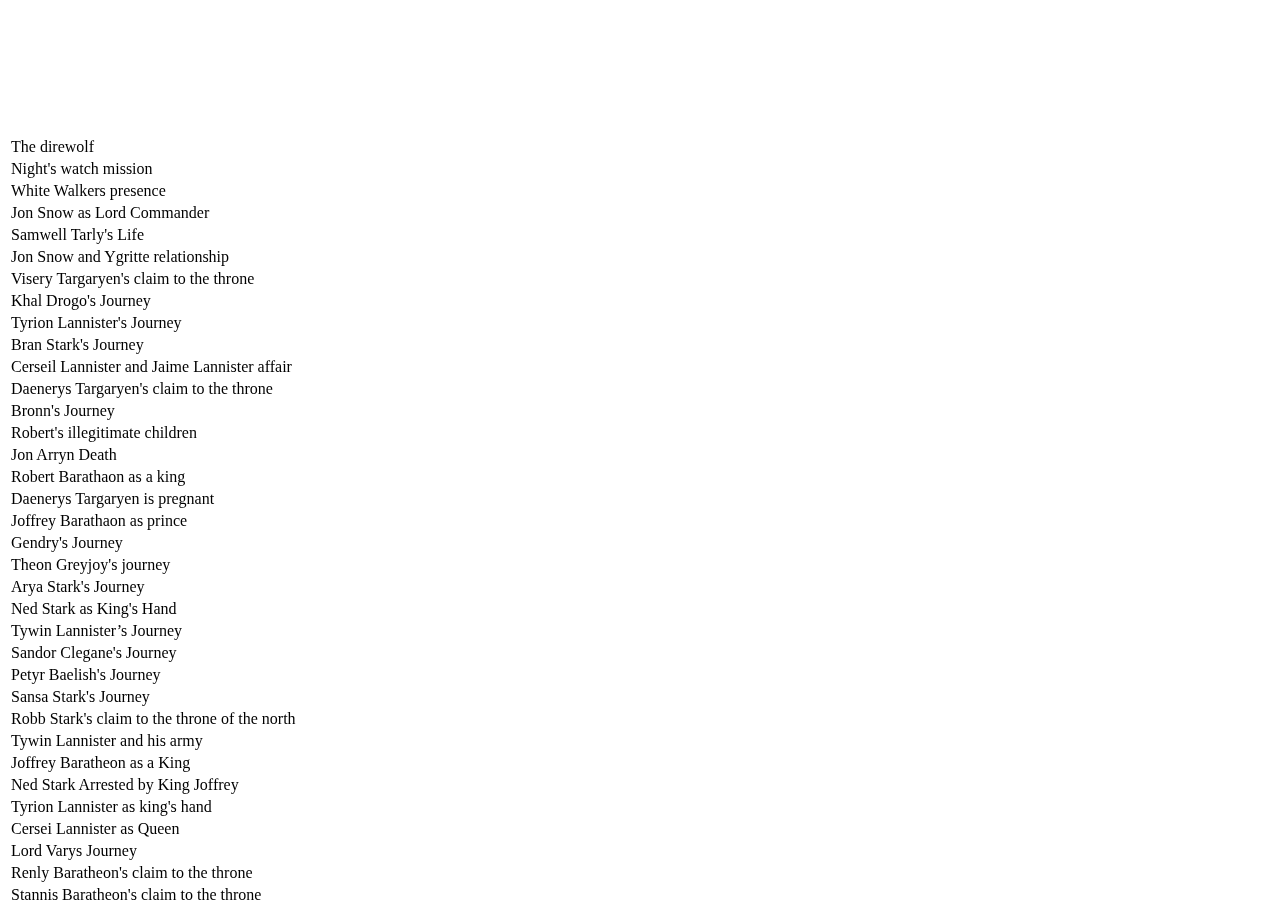
==== commit 06a48018: "Merge remote-tracking branch 'origin/master'" ====
--- a/index.html
+++ b/index.html
@@ -5,10 +5,16 @@
     <title>Interconectiveness in game of thrones</title>
     <link rel="stylesheet" href="style.css">
     <script src="script.js"></script>
+
 </head>
 <body onload = "vertical()" onscroll = "onBodyScroll()">
 <div class="titles" id = "titles">
+<canvas id="myCanvas" width="12950" height="27" ></canvas>
+<canvas id="linecanvas" width="12950" height="1000"></canvas>
+<body onload = "vertical()">
+    <div id="titles">
     <table>
+        <tr><th style="height: 50px;"><p></p></th></tr>
 
         <tr><td>The direwolf</td></tr>
         <tr><td>Night's watch mission</td></tr>
@@ -537,7 +543,7 @@
             <td><svg id='t510'></svg></td>
 
         </tr>
-        <tr>
+        <tr id="numbers">
             <th>1</th>
             <th>2</th>
             <th>3</th>
@@ -14008,6 +14014,7 @@
 
     </table>
 </div>
+<script src="script2.js"></script>
 
 <div id="svg">
     <svg height="1000" width="1000" id="big">
--- a/style.css
+++ b/style.css
@@ -1,3 +1,4 @@
+
 svg{
     height: 17px;
     width: 17px;
@@ -45,4 +46,12 @@
     stroke-width:2;
     width: 20px;
     height : 20px;
+}
+
+#linecanvas {
+        position: absolute;
+        left: 0px;
+        top: 0px;
+        z-index: 1;
+        
 }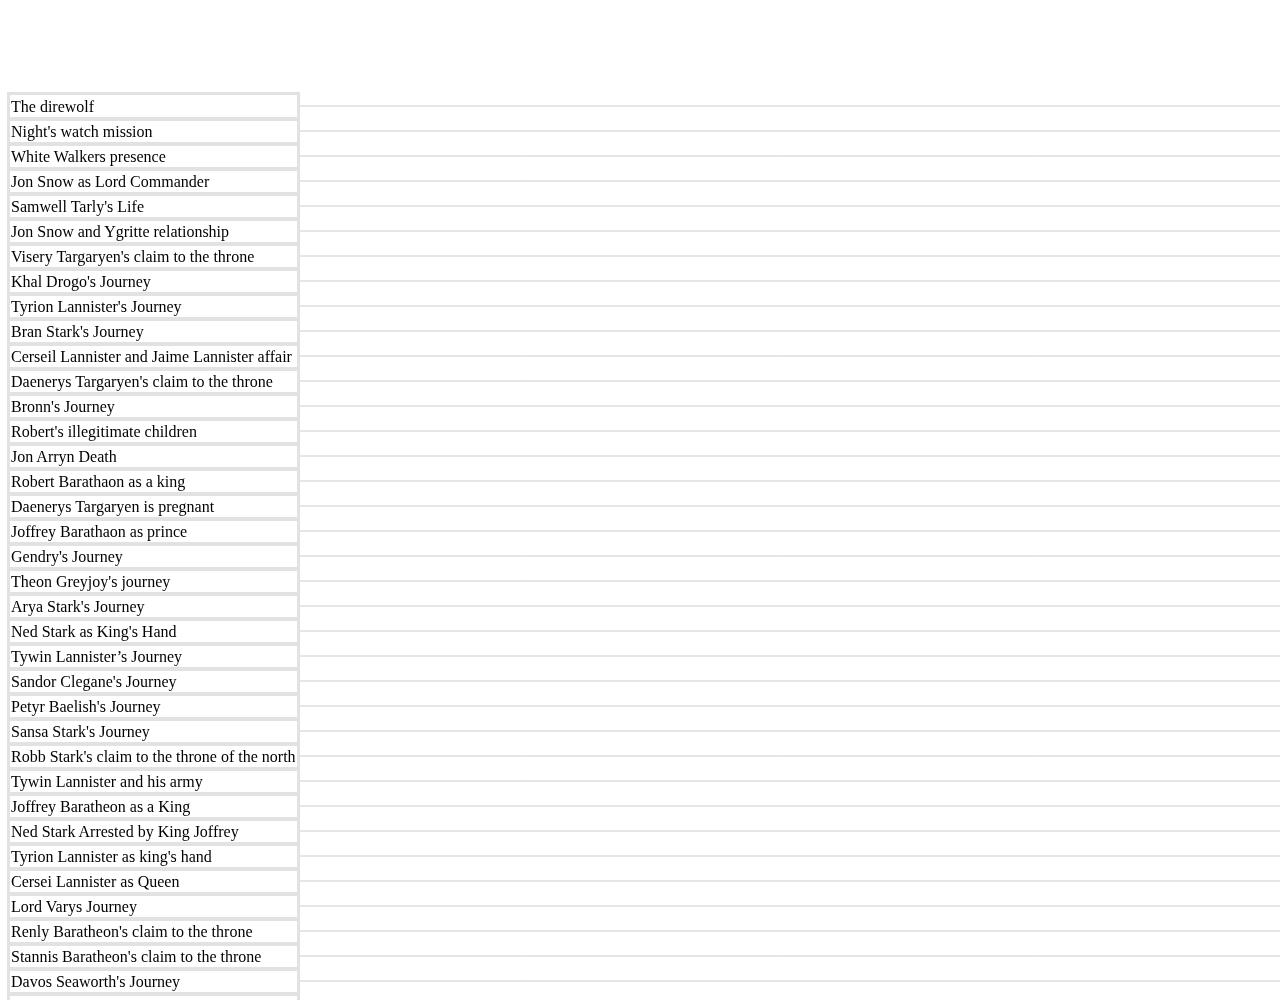
==== commit 19197875: "Fixed lines" ====
--- a/index.html
+++ b/index.html
@@ -8,9 +8,9 @@
 
 </head>
 <body onload = "vertical()" onscroll = "onBodyScroll()">
-<div class="titles" id = "titles">
-<canvas id="myCanvas" width="12950" height="27" ></canvas>
-<canvas id="linecanvas" width="12950" height="1000"></canvas>
+    <canvas id="myCanvas" width="12950" height="27" ></canvas>
+    <canvas id="linecanvas" width="12950" height="1000"></canvas>
+<div class="titles" >
 <body onload = "vertical()">
     <div id="titles">
     <table>
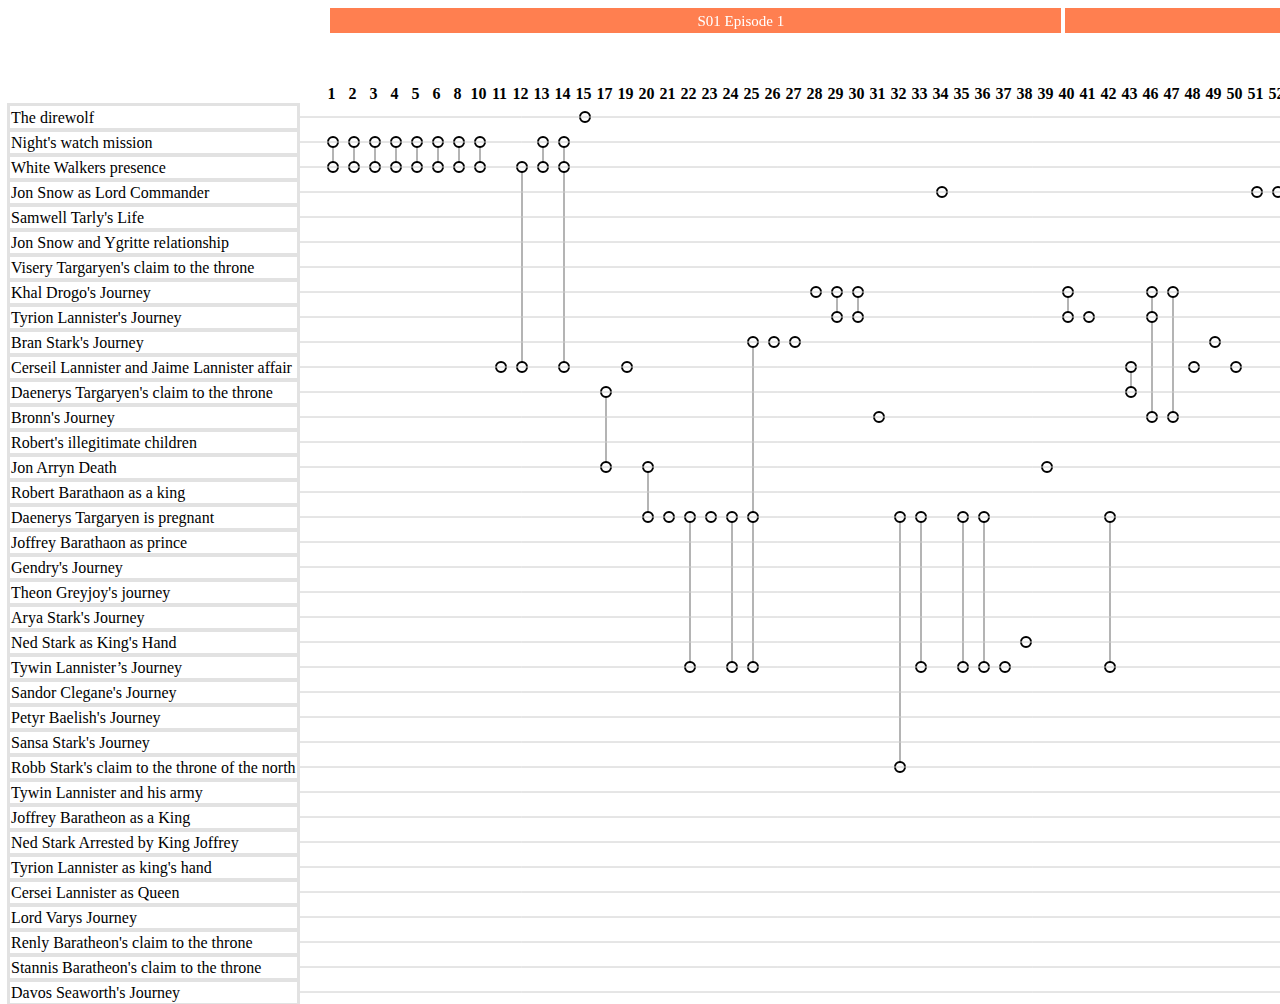
==== commit b795418c: "reverted to yesterday at 3am" ====
--- a/index.html
+++ b/index.html
@@ -5,12 +5,10 @@
     <title>Interconectiveness in game of thrones</title>
     <link rel="stylesheet" href="style.css">
     <script src="script.js"></script>
-
+    
 </head>
-<body onload = "vertical()" onscroll = "onBodyScroll()">
-    <canvas id="myCanvas" width="12950" height="27" ></canvas>
-    <canvas id="linecanvas" width="12950" height="1000"></canvas>
-<div class="titles" >
+<canvas id="myCanvas" width="12950" height="27" ></canvas>
+<canvas id="linecanvas" width="12950" height="1000"></canvas>
 <body onload = "vertical()">
     <div id="titles">
     <table>
@@ -59,8 +57,9 @@
         <tr><td>Robb Stark and Talisa relationship</td></tr>
     </table>
 </div>
-<div id = "table" >
-    <table>
+...
+<div id = "table">
+    <table style="width:100%">
         <tr>
             <td><svg id='t1'></svg></td>
             <td><svg id='t2'></svg></td>
@@ -1032,349 +1031,349 @@
             <td></td>
             <td></td>
             <td></td>
-            <td><svg width='17px' height = '17px' onclick = 'displayConnections(15)' onmouseover = 'hoverFunction("A15")' onmouseout = "outFunction('A15')" class=''>  <circle id='A15' /> </svg></td>
-            <td></td>
-            <td></td>
-            <td></td>
-            <td></td>
-            <td></td>
-            <td></td>
-            <td></td>
-            <td></td>
-            <td></td>
-            <td></td>
-            <td></td>
-            <td></td>
-            <td></td>
-            <td></td>
-            <td></td>
-            <td></td>
-            <td></td>
-            <td></td>
-            <td></td>
-            <td></td>
-            <td></td>
-            <td></td>
-            <td></td>
-            <td></td>
-            <td></td>
-            <td></td>
-            <td></td>
-            <td></td>
-            <td></td>
-            <td></td>
-            <td></td>
-            <td></td>
-            <td></td>
-            <td></td>
-            <td></td>
-            <td></td>
-            <td></td>
-            <td></td>
-            <td></td>
-            <td></td>
-            <td></td>
-            <td></td>
-            <td></td>
-            <td></td>
-            <td></td>
-            <td></td>
-            <td></td>
-            <td></td>
-            <td></td>
-            <td></td>
-            <td></td>
-            <td></td>
-            <td></td>
-            <td></td>
-            <td></td>
-            <td></td>
-            <td></td>
-            <td></td>
-            <td></td>
-            <td></td>
-            <td></td>
-            <td></td>
-            <td></td>
-            <td></td>
-            <td></td>
-            <td></td>
-            <td></td>
-            <td></td>
-            <td></td>
-            <td></td>
-            <td></td>
-            <td></td>
-            <td></td>
-            <td></td>
-            <td></td>
-            <td></td>
-            <td></td>
-            <td></td>
-            <td></td>
-            <td></td>
-            <td></td>
-            <td></td>
-            <td></td>
-            <td></td>
-            <td></td>
-            <td></td>
-            <td></td>
-            <td></td>
-            <td></td>
-            <td></td>
-            <td></td>
-            <td></td>
-            <td></td>
-            <td></td>
-            <td></td>
-            <td></td>
-            <td></td>
-            <td></td>
-            <td></td>
-            <td></td>
-            <td></td>
-            <td></td>
-            <td></td>
-            <td></td>
-            <td></td>
-            <td></td>
-            <td></td>
-            <td></td>
-            <td></td>
-            <td></td>
-            <td></td>
-            <td></td>
-            <td></td>
-            <td></td>
-            <td></td>
-            <td></td>
-            <td></td>
-            <td></td>
-            <td></td>
-            <td></td>
-            <td></td>
-            <td></td>
-            <td></td>
-            <td></td>
-            <td></td>
-            <td></td>
-            <td></td>
-            <td></td>
-            <td></td>
-            <td></td>
-            <td></td>
-            <td></td>
-            <td></td>
-            <td></td>
-            <td></td>
-            <td></td>
-            <td></td>
-            <td></td>
-            <td></td>
-            <td></td>
-            <td></td>
-            <td></td>
-            <td></td>
-            <td></td>
-            <td></td>
-            <td></td>
-            <td></td>
-            <td></td>
-            <td></td>
-            <td></td>
-            <td></td>
-            <td></td>
-            <td></td>
-            <td></td>
-            <td></td>
-            <td></td>
-            <td></td>
-            <td></td>
-            <td></td>
-            <td></td>
-            <td></td>
-            <td></td>
-            <td></td>
-            <td></td>
-            <td></td>
-            <td></td>
-            <td></td>
-            <td></td>
-            <td></td>
-            <td></td>
-            <td></td>
-            <td></td>
-            <td></td>
-            <td></td>
-            <td></td>
-            <td></td>
-            <td></td>
-            <td></td>
-            <td></td>
-            <td></td>
-            <td></td>
-            <td></td>
-            <td></td>
-            <td></td>
-            <td></td>
-            <td></td>
-            <td></td>
-            <td></td>
-            <td></td>
-            <td></td>
-            <td></td>
-            <td></td>
-            <td></td>
-            <td></td>
-            <td></td>
-            <td></td>
-            <td></td>
-            <td></td>
-            <td></td>
-            <td></td>
-            <td></td>
-            <td></td>
-            <td></td>
-            <td></td>
-            <td></td>
-            <td></td>
-            <td></td>
-            <td></td>
-            <td></td>
-            <td></td>
-            <td></td>
-            <td></td>
-            <td></td>
-            <td></td>
-            <td></td>
-            <td></td>
-            <td></td>
-            <td></td>
-            <td></td>
-            <td></td>
-            <td></td>
-            <td></td>
-            <td></td>
-            <td></td>
-            <td></td>
-            <td></td>
-            <td></td>
-            <td></td>
-            <td></td>
-            <td></td>
-            <td></td>
-            <td></td>
-            <td></td>
-            <td></td>
-            <td></td>
-            <td></td>
-            <td></td>
-            <td></td>
-            <td></td>
-            <td></td>
-            <td></td>
-            <td></td>
-            <td></td>
-            <td></td>
-            <td></td>
-            <td></td>
-            <td></td>
-            <td></td>
-            <td></td>
-            <td></td>
-            <td></td>
-            <td></td>
-            <td></td>
-            <td></td>
-            <td></td>
-            <td></td>
-            <td></td>
-            <td></td>
-            <td></td>
-            <td></td>
-            <td></td>
-            <td></td>
-            <td></td>
-            <td></td>
-            <td></td>
-            <td></td>
-            <td></td>
-            <td></td>
-            <td></td>
-            <td></td>
-            <td></td>
-            <td></td>
-            <td></td>
-            <td></td>
-            <td></td>
-            <td></td>
-            <td></td>
-            <td></td>
-            <td></td>
-            <td></td>
-            <td></td>
-            <td></td>
-            <td></td>
-            <td></td>
-            <td></td>
-            <td></td>
-            <td></td>
-            <td></td>
-            <td></td>
-            <td></td>
-            <td></td>
-            <td></td>
-            <td></td>
-            <td></td>
-            <td></td>
-            <td></td>
-            <td></td>
-            <td></td>
-            <td></td>
-            <td></td>
-            <td></td>
-            <td></td>
-            <td></td>
-            <td></td>
-            <td></td>
-            <td></td>
-            <td></td>
-            <td></td>
-            <td></td>
-            <td></td>
-            <td></td>
-            <td></td>
-            <td></td>
-            <td></td>
-            <td></td>
-            <td></td>
-            <td></td>
-            <td></td>
-            <td></td>
-            <td></td>
-            <td></td>
-            <td></td>
-            <td></td>
-            <td></td>
-            <td></td>
-            <td></td>
-            <td></td>
-            <td></td>
-            <td></td>
-            <td></td>
-            <td></td>
-            <td></td>
-            <td></td>
-            <td></td>
-            <td></td>
-            <td></td>
-            <td></td>
-            <td></td>
-            <td></td>
-            <td><svg width='17px' height = '17px' onclick = 'displayConnections(379, 364)' onmouseover = 'hoverFunction("A379")' onmouseout = "outFunction('A379')" class='364'>  <circle id='A379' /> </svg></td>
-            <td></td>
-            <td><svg width='17px' height = '17px' onclick = 'displayConnections(381, 379)' onmouseover = 'hoverFunction("A381")' onmouseout = "outFunction('A381')" class='379'>  <circle id='A381' /> </svg></td>
+            <td><svg width='17px' height = '17px' onclick = 'displayConnections(15)' onmouseover = 'hoverFunction("A15")' onmouseout = "outFunction('A15')" class='  '>  <circle id='A15' /> </svg></td>
+            <td></td>
+            <td></td>
+            <td></td>
+            <td></td>
+            <td></td>
+            <td></td>
+            <td></td>
+            <td></td>
+            <td></td>
+            <td></td>
+            <td></td>
+            <td></td>
+            <td></td>
+            <td></td>
+            <td></td>
+            <td></td>
+            <td></td>
+            <td></td>
+            <td></td>
+            <td></td>
+            <td></td>
+            <td></td>
+            <td></td>
+            <td></td>
+            <td></td>
+            <td></td>
+            <td></td>
+            <td></td>
+            <td></td>
+            <td></td>
+            <td></td>
+            <td></td>
+            <td></td>
+            <td></td>
+            <td></td>
+            <td></td>
+            <td></td>
+            <td></td>
+            <td></td>
+            <td></td>
+            <td></td>
+            <td></td>
+            <td></td>
+            <td></td>
+            <td></td>
+            <td></td>
+            <td></td>
+            <td></td>
+            <td></td>
+            <td></td>
+            <td></td>
+            <td></td>
+            <td></td>
+            <td></td>
+            <td></td>
+            <td></td>
+            <td></td>
+            <td></td>
+            <td></td>
+            <td></td>
+            <td></td>
+            <td></td>
+            <td></td>
+            <td></td>
+            <td></td>
+            <td></td>
+            <td></td>
+            <td></td>
+            <td></td>
+            <td></td>
+            <td></td>
+            <td></td>
+            <td></td>
+            <td></td>
+            <td></td>
+            <td></td>
+            <td></td>
+            <td></td>
+            <td></td>
+            <td></td>
+            <td></td>
+            <td></td>
+            <td></td>
+            <td></td>
+            <td></td>
+            <td></td>
+            <td></td>
+            <td></td>
+            <td></td>
+            <td></td>
+            <td></td>
+            <td></td>
+            <td></td>
+            <td></td>
+            <td></td>
+            <td></td>
+            <td></td>
+            <td></td>
+            <td></td>
+            <td></td>
+            <td></td>
+            <td></td>
+            <td></td>
+            <td></td>
+            <td></td>
+            <td></td>
+            <td></td>
+            <td></td>
+            <td></td>
+            <td></td>
+            <td></td>
+            <td></td>
+            <td></td>
+            <td></td>
+            <td></td>
+            <td></td>
+            <td></td>
+            <td></td>
+            <td></td>
+            <td></td>
+            <td></td>
+            <td></td>
+            <td></td>
+            <td></td>
+            <td></td>
+            <td></td>
+            <td></td>
+            <td></td>
+            <td></td>
+            <td></td>
+            <td></td>
+            <td></td>
+            <td></td>
+            <td></td>
+            <td></td>
+            <td></td>
+            <td></td>
+            <td></td>
+            <td></td>
+            <td></td>
+            <td></td>
+            <td></td>
+            <td></td>
+            <td></td>
+            <td></td>
+            <td></td>
+            <td></td>
+            <td></td>
+            <td></td>
+            <td></td>
+            <td></td>
+            <td></td>
+            <td></td>
+            <td></td>
+            <td></td>
+            <td></td>
+            <td></td>
+            <td></td>
+            <td></td>
+            <td></td>
+            <td></td>
+            <td></td>
+            <td></td>
+            <td></td>
+            <td></td>
+            <td></td>
+            <td></td>
+            <td></td>
+            <td></td>
+            <td></td>
+            <td></td>
+            <td></td>
+            <td></td>
+            <td></td>
+            <td></td>
+            <td></td>
+            <td></td>
+            <td></td>
+            <td></td>
+            <td></td>
+            <td></td>
+            <td></td>
+            <td></td>
+            <td></td>
+            <td></td>
+            <td></td>
+            <td></td>
+            <td></td>
+            <td></td>
+            <td></td>
+            <td></td>
+            <td></td>
+            <td></td>
+            <td></td>
+            <td></td>
+            <td></td>
+            <td></td>
+            <td></td>
+            <td></td>
+            <td></td>
+            <td></td>
+            <td></td>
+            <td></td>
+            <td></td>
+            <td></td>
+            <td></td>
+            <td></td>
+            <td></td>
+            <td></td>
+            <td></td>
+            <td></td>
+            <td></td>
+            <td></td>
+            <td></td>
+            <td></td>
+            <td></td>
+            <td></td>
+            <td></td>
+            <td></td>
+            <td></td>
+            <td></td>
+            <td></td>
+            <td></td>
+            <td></td>
+            <td></td>
+            <td></td>
+            <td></td>
+            <td></td>
+            <td></td>
+            <td></td>
+            <td></td>
+            <td></td>
+            <td></td>
+            <td></td>
+            <td></td>
+            <td></td>
+            <td></td>
+            <td></td>
+            <td></td>
+            <td></td>
+            <td></td>
+            <td></td>
+            <td></td>
+            <td></td>
+            <td></td>
+            <td></td>
+            <td></td>
+            <td></td>
+            <td></td>
+            <td></td>
+            <td></td>
+            <td></td>
+            <td></td>
+            <td></td>
+            <td></td>
+            <td></td>
+            <td></td>
+            <td></td>
+            <td></td>
+            <td></td>
+            <td></td>
+            <td></td>
+            <td></td>
+            <td></td>
+            <td></td>
+            <td></td>
+            <td></td>
+            <td></td>
+            <td></td>
+            <td></td>
+            <td></td>
+            <td></td>
+            <td></td>
+            <td></td>
+            <td></td>
+            <td></td>
+            <td></td>
+            <td></td>
+            <td></td>
+            <td></td>
+            <td></td>
+            <td></td>
+            <td></td>
+            <td></td>
+            <td></td>
+            <td></td>
+            <td></td>
+            <td></td>
+            <td></td>
+            <td></td>
+            <td></td>
+            <td></td>
+            <td></td>
+            <td></td>
+            <td></td>
+            <td></td>
+            <td></td>
+            <td></td>
+            <td></td>
+            <td></td>
+            <td></td>
+            <td></td>
+            <td></td>
+            <td></td>
+            <td></td>
+            <td></td>
+            <td></td>
+            <td></td>
+            <td></td>
+            <td></td>
+            <td></td>
+            <td></td>
+            <td></td>
+            <td></td>
+            <td></td>
+            <td></td>
+            <td></td>
+            <td></td>
+            <td></td>
+            <td></td>
+            <td></td>
+            <td></td>
+            <td></td>
+            <td></td>
+            <td></td>
+            <td></td>
+            <td></td>
+            <td></td>
+            <td></td>
+            <td></td>
+            <td></td>
+            <td></td>
+            <td></td>
+            <td></td>
+            <td></td>
+            <td></td>
+            <td></td>
+            <td></td>
+            <td></td>
+            <td><svg width='17px' height = '17px' onclick = 'displayConnections(379, 364)' onmouseover = 'hoverFunction("A379")' onmouseout = "outFunction('A379')" class='364  '>  <circle id='A379' /> </svg></td>
+            <td></td>
+            <td><svg width='17px' height = '17px' onclick = 'displayConnections(381, 379)' onmouseover = 'hoverFunction("A381")' onmouseout = "outFunction('A381')" class='379  '>  <circle id='A381' /> </svg></td>
             <td></td>
             <td></td>
             <td></td>
@@ -1502,14 +1501,14 @@
 
         </tr>
         <tr>
-            <td><svg width='17px' height = '17px' onclick = 'displayConnections(1)' onmouseover = 'hoverFunction("B1")' onmouseout = "outFunction('B1')" class=''>  <circle id='B1' /> </svg></td>
-            <td><svg width='17px' height = '17px' onclick = 'displayConnections(2, 1)' onmouseover = 'hoverFunction("B2")' onmouseout = "outFunction('B2')" class='1'>  <circle id='B2' /> </svg></td>
-            <td><svg width='17px' height = '17px' onclick = 'displayConnections(3, 2)' onmouseover = 'hoverFunction("B3")' onmouseout = "outFunction('B3')" class='2'>  <circle id='B3' /> </svg></td>
-            <td><svg width='17px' height = '17px' onclick = 'displayConnections(4, 3)' onmouseover = 'hoverFunction("B4")' onmouseout = "outFunction('B4')" class='3'>  <circle id='B4' /> </svg></td>
-            <td><svg width='17px' height = '17px' onclick = 'displayConnections(5, 4)' onmouseover = 'hoverFunction("B5")' onmouseout = "outFunction('B5')" class='4'>  <circle id='B5' /> </svg></td>
-            <td><svg width='17px' height = '17px' onclick = 'displayConnections(6, 5)' onmouseover = 'hoverFunction("B6")' onmouseout = "outFunction('B6')" class='5'>  <circle id='B6' /> </svg></td>
-            <td><svg width='17px' height = '17px' onclick = 'displayConnections(8, 6)' onmouseover = 'hoverFunction("B8")' onmouseout = "outFunction('B8')" class='6'>  <circle id='B8' /> </svg></td>
-            <td><svg width='17px' height = '17px' onclick = 'displayConnections(10)' onmouseover = 'hoverFunction("B10")' onmouseout = "outFunction('B10')" class=''>  <circle id='B10' /> </svg></td>
+            <td><svg width='17px' height = '17px' onclick = 'displayConnections(1)' onmouseover = 'hoverFunction("B1")' onmouseout = "outFunction('B1')" class='  '>  <circle id='B1' /> </svg></td>
+            <td><svg width='17px' height = '17px' onclick = 'displayConnections(2, 1)' onmouseover = 'hoverFunction("B2")' onmouseout = "outFunction('B2')" class='1  '>  <circle id='B2' /> </svg></td>
+            <td><svg width='17px' height = '17px' onclick = 'displayConnections(3, 2)' onmouseover = 'hoverFunction("B3")' onmouseout = "outFunction('B3')" class='2  '>  <circle id='B3' /> </svg></td>
+            <td><svg width='17px' height = '17px' onclick = 'displayConnections(4, 3)' onmouseover = 'hoverFunction("B4")' onmouseout = "outFunction('B4')" class='3  '>  <circle id='B4' /> </svg></td>
+            <td><svg width='17px' height = '17px' onclick = 'displayConnections(5, 4)' onmouseover = 'hoverFunction("B5")' onmouseout = "outFunction('B5')" class='4  '>  <circle id='B5' /> </svg></td>
+            <td><svg width='17px' height = '17px' onclick = 'displayConnections(6, 5)' onmouseover = 'hoverFunction("B6")' onmouseout = "outFunction('B6')" class='5  '>  <circle id='B6' /> </svg></td>
+            <td><svg width='17px' height = '17px' onclick = 'displayConnections(8, 6)' onmouseover = 'hoverFunction("B8")' onmouseout = "outFunction('B8')" class='6  '>  <circle id='B8' /> </svg></td>
+            <td><svg width='17px' height = '17px' onclick = 'displayConnections(10)' onmouseover = 'hoverFunction("B10")' onmouseout = "outFunction('B10')" class='  '>  <circle id='B10' /> </svg></td>
             <td></td>
             <td></td>
             <td><svg width='17px' height = '17px' onclick = 'displayConnections(13, 8, 11, 10)' onmouseover = 'hoverFunction("B13")' onmouseout = "outFunction('B13')" class='8 11 10'>  <circle id='B13' /> </svg></td>
@@ -1578,21 +1577,21 @@
             <td></td>
             <td></td>
             <td></td>
-            <td><svg width='17px' height = '17px' onclick = 'displayConnections(85, 56)' onmouseover = 'hoverFunction("B85")' onmouseout = "outFunction('B85')" class='56'>  <circle id='B85' /> </svg></td>
-            <td></td>
-            <td></td>
-            <td></td>
-            <td></td>
-            <td></td>
-            <td></td>
-            <td></td>
-            <td></td>
-            <td><svg width='17px' height = '17px' onclick = 'displayConnections(94, 88)' onmouseover = 'hoverFunction("B94")' onmouseout = "outFunction('B94')" class='88'>  <circle id='B94' /> </svg></td>
-            <td><svg width='17px' height = '17px' onclick = 'displayConnections(95, 94)' onmouseover = 'hoverFunction("B95")' onmouseout = "outFunction('B95')" class='94'>  <circle id='B95' /> </svg></td>
-            <td></td>
-            <td></td>
-            <td></td>
-            <td><svg width='17px' height = '17px' onclick = 'displayConnections(99, 95)' onmouseover = 'hoverFunction("B99")' onmouseout = "outFunction('B99')" class='95'>  <circle id='B99' /> </svg></td>
+            <td><svg width='17px' height = '17px' onclick = 'displayConnections(85, 56)' onmouseover = 'hoverFunction("B85")' onmouseout = "outFunction('B85')" class='56  '>  <circle id='B85' /> </svg></td>
+            <td></td>
+            <td></td>
+            <td></td>
+            <td></td>
+            <td></td>
+            <td></td>
+            <td></td>
+            <td></td>
+            <td><svg width='17px' height = '17px' onclick = 'displayConnections(94, 88)' onmouseover = 'hoverFunction("B94")' onmouseout = "outFunction('B94')" class='88  '>  <circle id='B94' /> </svg></td>
+            <td><svg width='17px' height = '17px' onclick = 'displayConnections(95, 94)' onmouseover = 'hoverFunction("B95")' onmouseout = "outFunction('B95')" class='94  '>  <circle id='B95' /> </svg></td>
+            <td></td>
+            <td></td>
+            <td></td>
+            <td><svg width='17px' height = '17px' onclick = 'displayConnections(99, 95)' onmouseover = 'hoverFunction("B99")' onmouseout = "outFunction('B99')" class='95  '>  <circle id='B99' /> </svg></td>
             <td><svg width='17px' height = '17px' onclick = 'displayConnections(100, 99,  96)' onmouseover = 'hoverFunction("B100")' onmouseout = "outFunction('B100')" class='99  96 '>  <circle id='B100' /> </svg></td>
             <td></td>
             <td></td>
@@ -1787,210 +1786,210 @@
             <td></td>
             <td></td>
             <td></td>
-            <td><svg width='17px' height = '17px' onclick = 'displayConnections(308, 296)' onmouseover = 'hoverFunction("B308")' onmouseout = "outFunction('B308')" class='296'>  <circle id='B308' /> </svg></td>
-            <td><svg width='17px' height = '17px' onclick = 'displayConnections(311, 308)' onmouseover = 'hoverFunction("B311")' onmouseout = "outFunction('B311')" class='308'>  <circle id='B311' /> </svg></td>
-            <td><svg width='17px' height = '17px' onclick = 'displayConnections(312, 311)' onmouseover = 'hoverFunction("B312")' onmouseout = "outFunction('B312')" class='311'>  <circle id='B312' /> </svg></td>
-            <td></td>
-            <td></td>
-            <td></td>
-            <td></td>
-            <td></td>
-            <td></td>
-            <td></td>
-            <td></td>
-            <td></td>
-            <td></td>
-            <td></td>
-            <td></td>
-            <td></td>
-            <td></td>
-            <td></td>
-            <td></td>
-            <td></td>
-            <td></td>
-            <td></td>
-            <td></td>
-            <td></td>
-            <td></td>
-            <td></td>
-            <td></td>
-            <td></td>
-            <td></td>
-            <td></td>
-            <td></td>
-            <td></td>
-            <td></td>
-            <td></td>
-            <td></td>
-            <td></td>
-            <td></td>
-            <td></td>
-            <td></td>
-            <td></td>
-            <td></td>
-            <td></td>
-            <td></td>
-            <td></td>
-            <td></td>
-            <td></td>
-            <td></td>
-            <td></td>
-            <td></td>
-            <td></td>
-            <td></td>
-            <td></td>
-            <td><svg width='17px' height = '17px' onclick = 'displayConnections(364, 311)' onmouseover = 'hoverFunction("B364")' onmouseout = "outFunction('B364')" class='311'>  <circle id='B364' /> </svg></td>
-            <td></td>
-            <td></td>
-            <td></td>
-            <td></td>
-            <td></td>
-            <td></td>
-            <td></td>
-            <td></td>
-            <td><svg width='17px' height = '17px' onclick = 'displayConnections(371, 364)' onmouseover = 'hoverFunction("B371")' onmouseout = "outFunction('B371')" class='364'>  <circle id='B371' /> </svg></td>
-            <td></td>
-            <td></td>
-            <td></td>
-            <td></td>
-            <td></td>
-            <td><svg width='17px' height = '17px' onclick = 'displayConnections(379, 364)' onmouseover = 'hoverFunction("B379")' onmouseout = "outFunction('B379')" class='364'>  <circle id='B379' /> </svg></td>
-            <td></td>
-            <td><svg width='17px' height = '17px' onclick = 'displayConnections(381, 379)' onmouseover = 'hoverFunction("B381")' onmouseout = "outFunction('B381')" class='379'>  <circle id='B381' /> </svg></td>
-            <td></td>
-            <td></td>
-            <td></td>
-            <td></td>
-            <td></td>
-            <td></td>
-            <td><svg width='17px' height = '17px' onclick = 'displayConnections(388, 381)' onmouseover = 'hoverFunction("B388")' onmouseout = "outFunction('B388')" class='381'>  <circle id='B388' /> </svg></td>
-            <td></td>
-            <td></td>
-            <td></td>
-            <td></td>
-            <td></td>
-            <td></td>
-            <td></td>
-            <td></td>
-            <td></td>
-            <td></td>
-            <td></td>
-            <td></td>
-            <td></td>
-            <td></td>
-            <td></td>
-            <td></td>
-            <td></td>
-            <td></td>
-            <td></td>
-            <td></td>
-            <td></td>
-            <td></td>
-            <td></td>
-            <td></td>
-            <td></td>
-            <td></td>
-            <td></td>
-            <td></td>
-            <td></td>
-            <td></td>
-            <td></td>
-            <td></td>
-            <td></td>
-            <td></td>
-            <td></td>
-            <td></td>
-            <td></td>
-            <td></td>
-            <td></td>
-            <td></td>
-            <td><svg width='17px' height = '17px' onclick = 'displayConnections(432, 430)' onmouseover = 'hoverFunction("B432")' onmouseout = "outFunction('B432')" class='430'>  <circle id='B432' /> </svg></td>
-            <td></td>
-            <td></td>
-            <td></td>
-            <td></td>
-            <td></td>
-            <td></td>
-            <td></td>
-            <td></td>
-            <td></td>
-            <td></td>
-            <td></td>
-            <td></td>
-            <td></td>
-            <td></td>
-            <td></td>
-            <td></td>
-            <td></td>
-            <td></td>
-            <td></td>
-            <td></td>
-            <td></td>
-            <td></td>
-            <td></td>
-            <td></td>
-            <td></td>
-            <td></td>
-            <td></td>
-            <td></td>
-            <td></td>
-            <td></td>
-            <td></td>
-            <td></td>
-            <td></td>
-            <td></td>
-            <td></td>
-            <td></td>
-            <td></td>
-            <td></td>
-            <td></td>
-            <td></td>
-            <td></td>
-            <td></td>
-            <td></td>
-            <td></td>
-            <td></td>
-            <td></td>
-            <td></td>
-            <td></td>
-            <td></td>
-            <td></td>
-            <td></td>
-            <td></td>
-            <td></td>
-            <td></td>
-            <td></td>
-            <td></td>
-            <td></td>
-            <td></td>
-            <td></td>
-            <td></td>
-            <td></td>
-            <td></td>
-            <td></td>
-            <td></td>
-            <td></td>
-            <td></td>
-            <td></td>
-            <td></td>
-            <td></td>
-            <td></td>
-            <td></td>
-            <td></td>
-            <td><svg width='17px' height = '17px' onclick = 'displayConnections(507, 430)' onmouseover = 'hoverFunction("B507")' onmouseout = "outFunction('B507')" class='430'>  <circle id='B507' /> </svg></td>
-            <td></td>
-            <td></td>
-            <td><svg width='17px' height = '17px' onclick = 'displayConnections(510, 507)' onmouseover = 'hoverFunction("B510")' onmouseout = "outFunction('B510')" class='507'>  <circle id='B510' /> </svg></td>
+            <td><svg width='17px' height = '17px' onclick = 'displayConnections(308, 296)' onmouseover = 'hoverFunction("B308")' onmouseout = "outFunction('B308')" class='296  '>  <circle id='B308' /> </svg></td>
+            <td><svg width='17px' height = '17px' onclick = 'displayConnections(311, 308)' onmouseover = 'hoverFunction("B311")' onmouseout = "outFunction('B311')" class='308  '>  <circle id='B311' /> </svg></td>
+            <td><svg width='17px' height = '17px' onclick = 'displayConnections(312, 311)' onmouseover = 'hoverFunction("B312")' onmouseout = "outFunction('B312')" class='311  '>  <circle id='B312' /> </svg></td>
+            <td></td>
+            <td></td>
+            <td></td>
+            <td></td>
+            <td></td>
+            <td></td>
+            <td></td>
+            <td></td>
+            <td></td>
+            <td></td>
+            <td></td>
+            <td></td>
+            <td></td>
+            <td></td>
+            <td></td>
+            <td></td>
+            <td></td>
+            <td></td>
+            <td></td>
+            <td></td>
+            <td></td>
+            <td></td>
+            <td></td>
+            <td></td>
+            <td></td>
+            <td></td>
+            <td></td>
+            <td></td>
+            <td></td>
+            <td></td>
+            <td></td>
+            <td></td>
+            <td></td>
+            <td></td>
+            <td></td>
+            <td></td>
+            <td></td>
+            <td></td>
+            <td></td>
+            <td></td>
+            <td></td>
+            <td></td>
+            <td></td>
+            <td></td>
+            <td></td>
+            <td></td>
+            <td></td>
+            <td></td>
+            <td></td>
+            <td><svg width='17px' height = '17px' onclick = 'displayConnections(364, 311)' onmouseover = 'hoverFunction("B364")' onmouseout = "outFunction('B364')" class='311  '>  <circle id='B364' /> </svg></td>
+            <td></td>
+            <td></td>
+            <td></td>
+            <td></td>
+            <td></td>
+            <td></td>
+            <td></td>
+            <td></td>
+            <td><svg width='17px' height = '17px' onclick = 'displayConnections(371, 364)' onmouseover = 'hoverFunction("B371")' onmouseout = "outFunction('B371')" class='364  '>  <circle id='B371' /> </svg></td>
+            <td></td>
+            <td></td>
+            <td></td>
+            <td></td>
+            <td></td>
+            <td><svg width='17px' height = '17px' onclick = 'displayConnections(379, 364)' onmouseover = 'hoverFunction("B379")' onmouseout = "outFunction('B379')" class='364  '>  <circle id='B379' /> </svg></td>
+            <td></td>
+            <td><svg width='17px' height = '17px' onclick = 'displayConnections(381, 379)' onmouseover = 'hoverFunction("B381")' onmouseout = "outFunction('B381')" class='379  '>  <circle id='B381' /> </svg></td>
+            <td></td>
+            <td></td>
+            <td></td>
+            <td></td>
+            <td></td>
+            <td></td>
+            <td><svg width='17px' height = '17px' onclick = 'displayConnections(388, 381)' onmouseover = 'hoverFunction("B388")' onmouseout = "outFunction('B388')" class='381  '>  <circle id='B388' /> </svg></td>
+            <td></td>
+            <td></td>
+            <td></td>
+            <td></td>
+            <td></td>
+            <td></td>
+            <td></td>
+            <td></td>
+            <td></td>
+            <td></td>
+            <td></td>
+            <td></td>
+            <td></td>
+            <td></td>
+            <td></td>
+            <td></td>
+            <td></td>
+            <td></td>
+            <td></td>
+            <td></td>
+            <td></td>
+            <td></td>
+            <td></td>
+            <td></td>
+            <td></td>
+            <td></td>
+            <td></td>
+            <td></td>
+            <td></td>
+            <td></td>
+            <td></td>
+            <td></td>
+            <td></td>
+            <td></td>
+            <td></td>
+            <td></td>
+            <td></td>
+            <td></td>
+            <td></td>
+            <td></td>
+            <td><svg width='17px' height = '17px' onclick = 'displayConnections(432, 430)' onmouseover = 'hoverFunction("B432")' onmouseout = "outFunction('B432')" class='430  '>  <circle id='B432' /> </svg></td>
+            <td></td>
+            <td></td>
+            <td></td>
+            <td></td>
+            <td></td>
+            <td></td>
+            <td></td>
+            <td></td>
+            <td></td>
+            <td></td>
+            <td></td>
+            <td></td>
+            <td></td>
+            <td></td>
+            <td></td>
+            <td></td>
+            <td></td>
+            <td></td>
+            <td></td>
+            <td></td>
+            <td></td>
+            <td></td>
+            <td></td>
+            <td></td>
+            <td></td>
+            <td></td>
+            <td></td>
+            <td></td>
+            <td></td>
+            <td></td>
+            <td></td>
+            <td></td>
+            <td></td>
+            <td></td>
+            <td></td>
+            <td></td>
+            <td></td>
+            <td></td>
+            <td></td>
+            <td></td>
+            <td></td>
+            <td></td>
+            <td></td>
+            <td></td>
+            <td></td>
+            <td></td>
+            <td></td>
+            <td></td>
+            <td></td>
+            <td></td>
+            <td></td>
+            <td></td>
+            <td></td>
+            <td></td>
+            <td></td>
+            <td></td>
+            <td></td>
+            <td></td>
+            <td></td>
+            <td></td>
+            <td></td>
+            <td></td>
+            <td></td>
+            <td></td>
+            <td></td>
+            <td></td>
+            <td></td>
+            <td></td>
+            <td></td>
+            <td></td>
+            <td></td>
+            <td></td>
+            <td><svg width='17px' height = '17px' onclick = 'displayConnections(507, 430)' onmouseover = 'hoverFunction("B507")' onmouseout = "outFunction('B507')" class='430  '>  <circle id='B507' /> </svg></td>
+            <td></td>
+            <td></td>
+            <td><svg width='17px' height = '17px' onclick = 'displayConnections(510, 507)' onmouseover = 'hoverFunction("B510")' onmouseout = "outFunction('B510')" class='507  '>  <circle id='B510' /> </svg></td>
         </tr>
         <tr>
-            <td><svg width='17px' height = '17px' onclick = 'displayConnections(1)' onmouseover = 'hoverFunction("C1")' onmouseout = "outFunction('C1')" class=''>  <circle id='C1' /> </svg></td>
-            <td><svg width='17px' height = '17px' onclick = 'displayConnections(2, 1)' onmouseover = 'hoverFunction("C2")' onmouseout = "outFunction('C2')" class='1'>  <circle id='C2' /> </svg></td>
-            <td><svg width='17px' height = '17px' onclick = 'displayConnections(3, 2)' onmouseover = 'hoverFunction("C3")' onmouseout = "outFunction('C3')" class='2'>  <circle id='C3' /> </svg></td>
-            <td><svg width='17px' height = '17px' onclick = 'displayConnections(4, 3)' onmouseover = 'hoverFunction("C4")' onmouseout = "outFunction('C4')" class='3'>  <circle id='C4' /> </svg></td>
-            <td><svg width='17px' height = '17px' onclick = 'displayConnections(5, 4)' onmouseover = 'hoverFunction("C5")' onmouseout = "outFunction('C5')" class='4'>  <circle id='C5' /> </svg></td>
-            <td><svg width='17px' height = '17px' onclick = 'displayConnections(6, 5)' onmouseover = 'hoverFunction("C6")' onmouseout = "outFunction('C6')" class='5'>  <circle id='C6' /> </svg></td>
-            <td><svg width='17px' height = '17px' onclick = 'displayConnections(8, 6)' onmouseover = 'hoverFunction("C8")' onmouseout = "outFunction('C8')" class='6'>  <circle id='C8' /> </svg></td>
-            <td><svg width='17px' height = '17px' onclick = 'displayConnections(10)' onmouseover = 'hoverFunction("C10")' onmouseout = "outFunction('C10')" class=''>  <circle id='C10' /> </svg></td>
+            <td><svg width='17px' height = '17px' onclick = 'displayConnections(1)' onmouseover = 'hoverFunction("C1")' onmouseout = "outFunction('C1')" class='  '>  <circle id='C1' /> </svg></td>
+            <td><svg width='17px' height = '17px' onclick = 'displayConnections(2, 1)' onmouseover = 'hoverFunction("C2")' onmouseout = "outFunction('C2')" class='1  '>  <circle id='C2' /> </svg></td>
+            <td><svg width='17px' height = '17px' onclick = 'displayConnections(3, 2)' onmouseover = 'hoverFunction("C3")' onmouseout = "outFunction('C3')" class='2  '>  <circle id='C3' /> </svg></td>
+            <td><svg width='17px' height = '17px' onclick = 'displayConnections(4, 3)' onmouseover = 'hoverFunction("C4")' onmouseout = "outFunction('C4')" class='3  '>  <circle id='C4' /> </svg></td>
+            <td><svg width='17px' height = '17px' onclick = 'displayConnections(5, 4)' onmouseover = 'hoverFunction("C5")' onmouseout = "outFunction('C5')" class='4  '>  <circle id='C5' /> </svg></td>
+            <td><svg width='17px' height = '17px' onclick = 'displayConnections(6, 5)' onmouseover = 'hoverFunction("C6")' onmouseout = "outFunction('C6')" class='5  '>  <circle id='C6' /> </svg></td>
+            <td><svg width='17px' height = '17px' onclick = 'displayConnections(8, 6)' onmouseover = 'hoverFunction("C8")' onmouseout = "outFunction('C8')" class='6  '>  <circle id='C8' /> </svg></td>
+            <td><svg width='17px' height = '17px' onclick = 'displayConnections(10)' onmouseover = 'hoverFunction("C10")' onmouseout = "outFunction('C10')" class='  '>  <circle id='C10' /> </svg></td>
             <td></td>
             <td><svg width='17px' height = '17px' onclick = 'displayConnections(12, 8,  10)' onmouseover = 'hoverFunction("C12")' onmouseout = "outFunction('C12')" class='8  10 '>  <circle id='C12' /> </svg></td>
             <td><svg width='17px' height = '17px' onclick = 'displayConnections(13, 8, 11, 10)' onmouseover = 'hoverFunction("C13")' onmouseout = "outFunction('C13')" class='8 11 10'>  <circle id='C13' /> </svg></td>
@@ -2146,322 +2145,322 @@
             <td></td>
             <td></td>
             <td></td>
-            <td><svg width='17px' height = '17px' onclick = 'displayConnections(178, 172)' onmouseover = 'hoverFunction("C178")' onmouseout = "outFunction('C178')" class='172'>  <circle id='C178' /> </svg></td>
-            <td></td>
-            <td></td>
-            <td></td>
-            <td></td>
-            <td><svg width='17px' height = '17px' onclick = 'displayConnections(183, 179)' onmouseover = 'hoverFunction("C183")' onmouseout = "outFunction('C183')" class='179'>  <circle id='C183' /> </svg></td>
-            <td></td>
-            <td></td>
-            <td></td>
-            <td></td>
-            <td></td>
-            <td></td>
-            <td></td>
-            <td></td>
-            <td></td>
-            <td></td>
-            <td></td>
-            <td></td>
-            <td></td>
-            <td></td>
-            <td></td>
-            <td></td>
-            <td></td>
-            <td></td>
-            <td></td>
-            <td></td>
-            <td></td>
-            <td></td>
-            <td><svg width='17px' height = '17px' onclick = 'displayConnections(208, 207)' onmouseover = 'hoverFunction("C208")' onmouseout = "outFunction('C208')" class='207'>  <circle id='C208' /> </svg></td>
-            <td></td>
-            <td></td>
-            <td></td>
-            <td></td>
-            <td></td>
-            <td></td>
-            <td></td>
-            <td><svg width='17px' height = '17px' onclick = 'displayConnections(216, 208)' onmouseover = 'hoverFunction("C216")' onmouseout = "outFunction('C216')" class='208'>  <circle id='C216' /> </svg></td>
-            <td></td>
-            <td></td>
-            <td></td>
-            <td></td>
-            <td></td>
-            <td></td>
-            <td></td>
-            <td></td>
-            <td></td>
-            <td></td>
-            <td></td>
-            <td></td>
-            <td></td>
-            <td></td>
-            <td></td>
-            <td></td>
-            <td></td>
-            <td></td>
-            <td></td>
-            <td></td>
-            <td></td>
-            <td></td>
-            <td></td>
-            <td></td>
-            <td></td>
-            <td></td>
-            <td></td>
-            <td></td>
-            <td></td>
-            <td></td>
-            <td></td>
-            <td></td>
-            <td></td>
-            <td></td>
-            <td></td>
-            <td></td>
-            <td></td>
-            <td></td>
-            <td></td>
-            <td></td>
-            <td></td>
-            <td></td>
-            <td></td>
-            <td></td>
-            <td></td>
-            <td></td>
-            <td></td>
-            <td></td>
-            <td></td>
-            <td></td>
-            <td></td>
-            <td></td>
-            <td></td>
-            <td></td>
-            <td></td>
-            <td></td>
-            <td></td>
-            <td></td>
-            <td></td>
-            <td></td>
-            <td></td>
-            <td></td>
-            <td></td>
-            <td></td>
-            <td></td>
-            <td></td>
-            <td></td>
-            <td></td>
-            <td></td>
-            <td></td>
-            <td></td>
-            <td></td>
-            <td></td>
-            <td></td>
-            <td></td>
-            <td></td>
-            <td></td>
-            <td></td>
-            <td></td>
-            <td></td>
-            <td></td>
-            <td></td>
-            <td></td>
-            <td></td>
-            <td></td>
-            <td></td>
-            <td></td>
-            <td></td>
-            <td></td>
-            <td></td>
-            <td></td>
-            <td></td>
-            <td></td>
-            <td></td>
-            <td></td>
-            <td></td>
-            <td></td>
-            <td></td>
-            <td></td>
-            <td></td>
-            <td></td>
-            <td></td>
-            <td></td>
-            <td></td>
-            <td></td>
-            <td></td>
-            <td></td>
-            <td></td>
-            <td></td>
-            <td></td>
-            <td></td>
-            <td></td>
-            <td></td>
-            <td></td>
-            <td></td>
-            <td></td>
-            <td></td>
-            <td></td>
-            <td></td>
-            <td></td>
-            <td></td>
-            <td></td>
-            <td></td>
-            <td></td>
-            <td></td>
-            <td></td>
-            <td></td>
-            <td></td>
-            <td></td>
-            <td></td>
-            <td></td>
-            <td></td>
-            <td></td>
-            <td></td>
-            <td></td>
-            <td></td>
-            <td></td>
-            <td></td>
-            <td></td>
-            <td></td>
-            <td></td>
-            <td></td>
-            <td></td>
-            <td></td>
-            <td></td>
-            <td></td>
-            <td></td>
-            <td></td>
-            <td></td>
-            <td></td>
-            <td></td>
-            <td></td>
-            <td></td>
-            <td></td>
-            <td></td>
-            <td></td>
-            <td></td>
-            <td></td>
-            <td></td>
-            <td></td>
-            <td></td>
-            <td></td>
-            <td></td>
-            <td></td>
-            <td></td>
-            <td></td>
-            <td></td>
-            <td></td>
-            <td></td>
-            <td></td>
-            <td></td>
-            <td></td>
-            <td></td>
-            <td></td>
-            <td></td>
-            <td></td>
-            <td></td>
-            <td></td>
-            <td></td>
-            <td></td>
-            <td></td>
-            <td></td>
-            <td></td>
-            <td></td>
-            <td></td>
-            <td></td>
-            <td></td>
-            <td></td>
-            <td></td>
-            <td></td>
-            <td></td>
-            <td></td>
-            <td></td>
-            <td></td>
-            <td></td>
-            <td></td>
-            <td></td>
-            <td></td>
-            <td></td>
-            <td></td>
-            <td></td>
-            <td></td>
-            <td></td>
-            <td></td>
-            <td></td>
-            <td></td>
-            <td></td>
-            <td></td>
-            <td></td>
-            <td></td>
-            <td></td>
-            <td></td>
-            <td></td>
-            <td></td>
-            <td></td>
-            <td></td>
-            <td></td>
-            <td></td>
-            <td></td>
-            <td></td>
-            <td></td>
-            <td></td>
-            <td></td>
-            <td></td>
-            <td></td>
-            <td></td>
-            <td></td>
-            <td></td>
-            <td></td>
-            <td></td>
-            <td></td>
-            <td></td>
-            <td></td>
-            <td></td>
-            <td></td>
-            <td></td>
-            <td></td>
-            <td></td>
-            <td></td>
-            <td></td>
-            <td></td>
-            <td></td>
-            <td></td>
-            <td></td>
-            <td></td>
-            <td></td>
-            <td></td>
-            <td></td>
-            <td></td>
-            <td></td>
-            <td></td>
-            <td></td>
-            <td></td>
-            <td></td>
-            <td></td>
-            <td></td>
-            <td></td>
-            <td></td>
-            <td></td>
-            <td></td>
-            <td></td>
-            <td></td>
-            <td></td>
-            <td></td>
-            <td></td>
-            <td></td>
-            <td></td>
-            <td></td>
-            <td></td>
-            <td></td>
-            <td></td>
-            <td></td>
-            <td></td>
-            <td></td>
-            <td></td>
-            <td></td>
-            <td></td>
-            <td></td>
-            <td><svg width='17px' height = '17px' onclick = 'displayConnections(510, 507)' onmouseover = 'hoverFunction("C510")' onmouseout = "outFunction('C510')" class='507'>  <circle id='C510' /> </svg></td>
+            <td><svg width='17px' height = '17px' onclick = 'displayConnections(178, 172)' onmouseover = 'hoverFunction("C178")' onmouseout = "outFunction('C178')" class='172  '>  <circle id='C178' /> </svg></td>
+            <td></td>
+            <td></td>
+            <td></td>
+            <td></td>
+            <td><svg width='17px' height = '17px' onclick = 'displayConnections(183, 179)' onmouseover = 'hoverFunction("C183")' onmouseout = "outFunction('C183')" class='179  '>  <circle id='C183' /> </svg></td>
+            <td></td>
+            <td></td>
+            <td></td>
+            <td></td>
+            <td></td>
+            <td></td>
+            <td></td>
+            <td></td>
+            <td></td>
+            <td></td>
+            <td></td>
+            <td></td>
+            <td></td>
+            <td></td>
+            <td></td>
+            <td></td>
+            <td></td>
+            <td></td>
+            <td></td>
+            <td></td>
+            <td></td>
+            <td></td>
+            <td><svg width='17px' height = '17px' onclick = 'displayConnections(208, 207)' onmouseover = 'hoverFunction("C208")' onmouseout = "outFunction('C208')" class='207  '>  <circle id='C208' /> </svg></td>
+            <td></td>
+            <td></td>
+            <td></td>
+            <td></td>
+            <td></td>
+            <td></td>
+            <td></td>
+            <td><svg width='17px' height = '17px' onclick = 'displayConnections(216, 208)' onmouseover = 'hoverFunction("C216")' onmouseout = "outFunction('C216')" class='208  '>  <circle id='C216' /> </svg></td>
+            <td></td>
+            <td></td>
+            <td></td>
+            <td></td>
+            <td></td>
+            <td></td>
+            <td></td>
+            <td></td>
+            <td></td>
+            <td></td>
+            <td></td>
+            <td></td>
+            <td></td>
+            <td></td>
+            <td></td>
+            <td></td>
+            <td></td>
+            <td></td>
+            <td></td>
+            <td></td>
+            <td></td>
+            <td></td>
+            <td></td>
+            <td></td>
+            <td></td>
+            <td></td>
+            <td></td>
+            <td></td>
+            <td></td>
+            <td></td>
+            <td></td>
+            <td></td>
+            <td></td>
+            <td></td>
+            <td></td>
+            <td></td>
+            <td></td>
+            <td></td>
+            <td></td>
+            <td></td>
+            <td></td>
+            <td></td>
+            <td></td>
+            <td></td>
+            <td></td>
+            <td></td>
+            <td></td>
+            <td></td>
+            <td></td>
+            <td></td>
+            <td></td>
+            <td></td>
+            <td></td>
+            <td></td>
+            <td></td>
+            <td></td>
+            <td></td>
+            <td></td>
+            <td></td>
+            <td></td>
+            <td></td>
+            <td></td>
+            <td></td>
+            <td></td>
+            <td></td>
+            <td></td>
+            <td></td>
+            <td></td>
+            <td></td>
+            <td></td>
+            <td></td>
+            <td></td>
+            <td></td>
+            <td></td>
+            <td></td>
+            <td></td>
+            <td></td>
+            <td></td>
+            <td></td>
+            <td></td>
+            <td></td>
+            <td></td>
+            <td></td>
+            <td></td>
+            <td></td>
+            <td></td>
+            <td></td>
+            <td></td>
+            <td></td>
+            <td></td>
+            <td></td>
+            <td></td>
+            <td></td>
+            <td></td>
+            <td></td>
+            <td></td>
+            <td></td>
+            <td></td>
+            <td></td>
+            <td></td>
+            <td></td>
+            <td></td>
+            <td></td>
+            <td></td>
+            <td></td>
+            <td></td>
+            <td></td>
+            <td></td>
+            <td></td>
+            <td></td>
+            <td></td>
+            <td></td>
+            <td></td>
+            <td></td>
+            <td></td>
+            <td></td>
+            <td></td>
+            <td></td>
+            <td></td>
+            <td></td>
+            <td></td>
+            <td></td>
+            <td></td>
+            <td></td>
+            <td></td>
+            <td></td>
+            <td></td>
+            <td></td>
+            <td></td>
+            <td></td>
+            <td></td>
+            <td></td>
+            <td></td>
+            <td></td>
+            <td></td>
+            <td></td>
+            <td></td>
+            <td></td>
+            <td></td>
+            <td></td>
+            <td></td>
+            <td></td>
+            <td></td>
+            <td></td>
+            <td></td>
+            <td></td>
+            <td></td>
+            <td></td>
+            <td></td>
+            <td></td>
+            <td></td>
+            <td></td>
+            <td></td>
+            <td></td>
+            <td></td>
+            <td></td>
+            <td></td>
+            <td></td>
+            <td></td>
+            <td></td>
+            <td></td>
+            <td></td>
+            <td></td>
+            <td></td>
+            <td></td>
+            <td></td>
+            <td></td>
+            <td></td>
+            <td></td>
+            <td></td>
+            <td></td>
+            <td></td>
+            <td></td>
+            <td></td>
+            <td></td>
+            <td></td>
+            <td></td>
+            <td></td>
+            <td></td>
+            <td></td>
+            <td></td>
+            <td></td>
+            <td></td>
+            <td></td>
+            <td></td>
+            <td></td>
+            <td></td>
+            <td></td>
+            <td></td>
+            <td></td>
+            <td></td>
+            <td></td>
+            <td></td>
+            <td></td>
+            <td></td>
+            <td></td>
+            <td></td>
+            <td></td>
+            <td></td>
+            <td></td>
+            <td></td>
+            <td></td>
+            <td></td>
+            <td></td>
+            <td></td>
+            <td></td>
+            <td></td>
+            <td></td>
+            <td></td>
+            <td></td>
+            <td></td>
+            <td></td>
+            <td></td>
+            <td></td>
+            <td></td>
+            <td></td>
+            <td></td>
+            <td></td>
+            <td></td>
+            <td></td>
+            <td></td>
+            <td></td>
+            <td></td>
+            <td></td>
+            <td></td>
+            <td></td>
+            <td></td>
+            <td></td>
+            <td></td>
+            <td></td>
+            <td></td>
+            <td></td>
+            <td></td>
+            <td></td>
+            <td></td>
+            <td></td>
+            <td></td>
+            <td></td>
+            <td></td>
+            <td></td>
+            <td></td>
+            <td></td>
+            <td></td>
+            <td></td>
+            <td></td>
+            <td></td>
+            <td></td>
+            <td></td>
+            <td></td>
+            <td></td>
+            <td></td>
+            <td></td>
+            <td></td>
+            <td></td>
+            <td></td>
+            <td></td>
+            <td></td>
+            <td></td>
+            <td></td>
+            <td></td>
+            <td></td>
+            <td></td>
+            <td></td>
+            <td></td>
+            <td></td>
+            <td></td>
+            <td></td>
+            <td></td>
+            <td></td>
+            <td></td>
+            <td></td>
+            <td></td>
+            <td></td>
+            <td></td>
+            <td></td>
+            <td></td>
+            <td></td>
+            <td></td>
+            <td><svg width='17px' height = '17px' onclick = 'displayConnections(510, 507)' onmouseover = 'hoverFunction("C510")' onmouseout = "outFunction('C510')" class='507  '>  <circle id='C510' /> </svg></td>
         </tr>
         <tr>
             <td></td>
@@ -2493,28 +2492,28 @@
             <td></td>
             <td></td>
             <td></td>
-            <td><svg width='17px' height = '17px' onclick = 'displayConnections(34, 14)' onmouseover = 'hoverFunction("D34")' onmouseout = "outFunction('D34')" class='14'>  <circle id='D34' /> </svg></td>
-            <td></td>
-            <td></td>
-            <td></td>
-            <td></td>
-            <td></td>
-            <td></td>
-            <td></td>
-            <td></td>
-            <td></td>
-            <td></td>
-            <td></td>
-            <td></td>
-            <td></td>
-            <td></td>
-            <td><svg width='17px' height = '17px' onclick = 'displayConnections(51, 48)' onmouseover = 'hoverFunction("D51")' onmouseout = "outFunction('D51')" class='48'>  <circle id='D51' /> </svg></td>
-            <td><svg width='17px' height = '17px' onclick = 'displayConnections(52, 51)' onmouseover = 'hoverFunction("D52")' onmouseout = "outFunction('D52')" class='51'>  <circle id='D52' /> </svg></td>
+            <td><svg width='17px' height = '17px' onclick = 'displayConnections(34, 14)' onmouseover = 'hoverFunction("D34")' onmouseout = "outFunction('D34')" class='14  '>  <circle id='D34' /> </svg></td>
+            <td></td>
+            <td></td>
+            <td></td>
+            <td></td>
+            <td></td>
+            <td></td>
+            <td></td>
+            <td></td>
+            <td></td>
+            <td></td>
+            <td></td>
+            <td></td>
+            <td></td>
+            <td></td>
+            <td><svg width='17px' height = '17px' onclick = 'displayConnections(51, 48)' onmouseover = 'hoverFunction("D51")' onmouseout = "outFunction('D51')" class='48  '>  <circle id='D51' /> </svg></td>
+            <td><svg width='17px' height = '17px' onclick = 'displayConnections(52, 51)' onmouseover = 'hoverFunction("D52")' onmouseout = "outFunction('D52')" class='51  '>  <circle id='D52' /> </svg></td>
             <td><svg width='17px' height = '17px' onclick = 'displayConnections(53, 43, 4)' onmouseover = 'hoverFunction("D53")' onmouseout = "outFunction('D53')" class='43 4 '>  <circle id='D53' /> </svg></td>
-            <td><svg width='17px' height = '17px' onclick = 'displayConnections(54, 52)' onmouseover = 'hoverFunction("D54")' onmouseout = "outFunction('D54')" class='52'>  <circle id='D54' /> </svg></td>
-            <td><svg width='17px' height = '17px' onclick = 'displayConnections(55, 52)' onmouseover = 'hoverFunction("D55")' onmouseout = "outFunction('D55')" class='52'>  <circle id='D55' /> </svg></td>
+            <td><svg width='17px' height = '17px' onclick = 'displayConnections(54, 52)' onmouseover = 'hoverFunction("D54")' onmouseout = "outFunction('D54')" class='52  '>  <circle id='D54' /> </svg></td>
+            <td><svg width='17px' height = '17px' onclick = 'displayConnections(55, 52)' onmouseover = 'hoverFunction("D55")' onmouseout = "outFunction('D55')" class='52  '>  <circle id='D55' /> </svg></td>
             <td><svg width='17px' height = '17px' onclick = 'displayConnections(56, 52,  53)' onmouseover = 'hoverFunction("D56")' onmouseout = "outFunction('D56')" class='52  53 '>  <circle id='D56' /> </svg></td>
-            <td><svg width='17px' height = '17px' onclick = 'displayConnections(57, 46)' onmouseover = 'hoverFunction("D57")' onmouseout = "outFunction('D57')" class='46'>  <circle id='D57' /> </svg></td>
+            <td><svg width='17px' height = '17px' onclick = 'displayConnections(57, 46)' onmouseover = 'hoverFunction("D57")' onmouseout = "outFunction('D57')" class='46  '>  <circle id='D57' /> </svg></td>
             <td></td>
             <td><svg width='17px' height = '17px' onclick = 'displayConnections(59, 48,  49)' onmouseover = 'hoverFunction("D59")' onmouseout = "outFunction('D59')" class='48  49 '>  <circle id='D59' /> </svg></td>
             <td></td>
@@ -2540,188 +2539,188 @@
             <td></td>
             <td></td>
             <td></td>
-            <td><svg width='17px' height = '17px' onclick = 'displayConnections(85, 56)' onmouseover = 'hoverFunction("D85")' onmouseout = "outFunction('D85')" class='56'>  <circle id='D85' /> </svg></td>
-            <td></td>
-            <td></td>
-            <td><svg width='17px' height = '17px' onclick = 'displayConnections(88, 85)' onmouseover = 'hoverFunction("D88")' onmouseout = "outFunction('D88')" class='85'>  <circle id='D88' /> </svg></td>
-            <td></td>
-            <td></td>
-            <td></td>
-            <td></td>
-            <td></td>
-            <td><svg width='17px' height = '17px' onclick = 'displayConnections(94, 88)' onmouseover = 'hoverFunction("D94")' onmouseout = "outFunction('D94')" class='88'>  <circle id='D94' /> </svg></td>
-            <td><svg width='17px' height = '17px' onclick = 'displayConnections(95, 94)' onmouseover = 'hoverFunction("D95")' onmouseout = "outFunction('D95')" class='94'>  <circle id='D95' /> </svg></td>
-            <td></td>
-            <td></td>
-            <td></td>
-            <td><svg width='17px' height = '17px' onclick = 'displayConnections(99, 95)' onmouseover = 'hoverFunction("D99")' onmouseout = "outFunction('D99')" class='95'>  <circle id='D99' /> </svg></td>
-            <td></td>
-            <td></td>
-            <td><svg width='17px' height = '17px' onclick = 'displayConnections(102, 100)' onmouseover = 'hoverFunction("D102")' onmouseout = "outFunction('D102')" class='100'>  <circle id='D102' /> </svg></td>
-            <td></td>
-            <td></td>
-            <td></td>
-            <td></td>
-            <td></td>
-            <td><svg width='17px' height = '17px' onclick = 'displayConnections(110, 96)' onmouseover = 'hoverFunction("D110")' onmouseout = "outFunction('D110')" class='96'>  <circle id='D110' /> </svg></td>
-            <td></td>
-            <td></td>
-            <td></td>
-            <td></td>
-            <td></td>
-            <td></td>
-            <td></td>
-            <td><svg width='17px' height = '17px' onclick = 'displayConnections(118, 109)' onmouseover = 'hoverFunction("D118")' onmouseout = "outFunction('D118')" class='109'>  <circle id='D118' /> </svg></td>
-            <td></td>
-            <td></td>
-            <td></td>
-            <td></td>
-            <td></td>
-            <td><svg width='17px' height = '17px' onclick = 'displayConnections(124, 117)' onmouseover = 'hoverFunction("D124")' onmouseout = "outFunction('D124')" class='117'>  <circle id='D124' /> </svg></td>
-            <td><svg width='17px' height = '17px' onclick = 'displayConnections(125, 123)' onmouseover = 'hoverFunction("D125")' onmouseout = "outFunction('D125')" class='123'>  <circle id='D125' /> </svg></td>
-            <td><svg width='17px' height = '17px' onclick = 'displayConnections(126, 124)' onmouseover = 'hoverFunction("D126")' onmouseout = "outFunction('D126')" class='124'>  <circle id='D126' /> </svg></td>
-            <td></td>
-            <td><svg width='17px' height = '17px' onclick = 'displayConnections(128, 114)' onmouseover = 'hoverFunction("D128")' onmouseout = "outFunction('D128')" class='114'>  <circle id='D128' /> </svg></td>
-            <td></td>
-            <td></td>
-            <td></td>
-            <td></td>
-            <td></td>
-            <td></td>
-            <td></td>
-            <td></td>
-            <td></td>
-            <td></td>
-            <td></td>
-            <td></td>
-            <td></td>
-            <td></td>
-            <td></td>
-            <td></td>
-            <td></td>
-            <td></td>
-            <td></td>
-            <td></td>
-            <td></td>
-            <td></td>
-            <td></td>
-            <td></td>
-            <td></td>
-            <td></td>
-            <td></td>
-            <td></td>
-            <td></td>
-            <td></td>
-            <td></td>
-            <td></td>
-            <td></td>
-            <td></td>
-            <td></td>
-            <td></td>
-            <td></td>
-            <td></td>
-            <td></td>
-            <td><svg width='17px' height = '17px' onclick = 'displayConnections(172, 127)' onmouseover = 'hoverFunction("D172")' onmouseout = "outFunction('D172')" class='127'>  <circle id='D172' /> </svg></td>
-            <td></td>
-            <td></td>
-            <td></td>
-            <td></td>
-            <td></td>
-            <td><svg width='17px' height = '17px' onclick = 'displayConnections(178, 172)' onmouseover = 'hoverFunction("D178")' onmouseout = "outFunction('D178')" class='172'>  <circle id='D178' /> </svg></td>
-            <td><svg width='17px' height = '17px' onclick = 'displayConnections(179, 178)' onmouseover = 'hoverFunction("D179")' onmouseout = "outFunction('D179')" class='178'>  <circle id='D179' /> </svg></td>
-            <td><svg width='17px' height = '17px' onclick = 'displayConnections(180, 179)' onmouseover = 'hoverFunction("D180")' onmouseout = "outFunction('D180')" class='179'>  <circle id='D180' /> </svg></td>
-            <td></td>
-            <td></td>
-            <td><svg width='17px' height = '17px' onclick = 'displayConnections(183, 179)' onmouseover = 'hoverFunction("D183")' onmouseout = "outFunction('D183')" class='179'>  <circle id='D183' /> </svg></td>
-            <td></td>
-            <td></td>
-            <td></td>
-            <td></td>
-            <td></td>
-            <td></td>
-            <td></td>
-            <td></td>
-            <td></td>
-            <td></td>
-            <td></td>
-            <td></td>
-            <td></td>
-            <td></td>
-            <td><svg width='17px' height = '17px' onclick = 'displayConnections(200, 183)' onmouseover = 'hoverFunction("D200")' onmouseout = "outFunction('D200')" class='183'>  <circle id='D200' /> </svg></td>
-            <td><svg width='17px' height = '17px' onclick = 'displayConnections(201, 200)' onmouseover = 'hoverFunction("D201")' onmouseout = "outFunction('D201')" class='200'>  <circle id='D201' /> </svg></td>
-            <td></td>
-            <td></td>
-            <td></td>
-            <td></td>
-            <td></td>
-            <td><svg width='17px' height = '17px' onclick = 'displayConnections(207, 201)' onmouseover = 'hoverFunction("D207")' onmouseout = "outFunction('D207')" class='201'>  <circle id='D207' /> </svg></td>
-            <td><svg width='17px' height = '17px' onclick = 'displayConnections(208, 207)' onmouseover = 'hoverFunction("D208")' onmouseout = "outFunction('D208')" class='207'>  <circle id='D208' /> </svg></td>
-            <td></td>
-            <td></td>
-            <td></td>
-            <td></td>
-            <td></td>
-            <td></td>
-            <td></td>
-            <td><svg width='17px' height = '17px' onclick = 'displayConnections(216, 208)' onmouseover = 'hoverFunction("D216")' onmouseout = "outFunction('D216')" class='208'>  <circle id='D216' /> </svg></td>
-            <td></td>
-            <td></td>
-            <td></td>
-            <td></td>
-            <td></td>
-            <td></td>
-            <td></td>
-            <td></td>
-            <td></td>
-            <td><svg width='17px' height = '17px' onclick = 'displayConnections(228, 216)' onmouseover = 'hoverFunction("D228")' onmouseout = "outFunction('D228')" class='216'>  <circle id='D228' /> </svg></td>
-            <td><svg width='17px' height = '17px' onclick = 'displayConnections(229, 228)' onmouseover = 'hoverFunction("D229")' onmouseout = "outFunction('D229')" class='228'>  <circle id='D229' /> </svg></td>
-            <td></td>
-            <td><svg width='17px' height = '17px' onclick = 'displayConnections(231, 229)' onmouseover = 'hoverFunction("D231")' onmouseout = "outFunction('D231')" class='229'>  <circle id='D231' /> </svg></td>
-            <td></td>
-            <td></td>
-            <td></td>
-            <td></td>
-            <td></td>
-            <td></td>
-            <td></td>
-            <td></td>
-            <td></td>
-            <td></td>
-            <td></td>
-            <td></td>
-            <td></td>
-            <td></td>
-            <td></td>
-            <td></td>
-            <td></td>
-            <td></td>
-            <td></td>
-            <td></td>
-            <td></td>
-            <td></td>
-            <td></td>
-            <td></td>
-            <td></td>
-            <td><svg width='17px' height = '17px' onclick = 'displayConnections(258, 231)' onmouseover = 'hoverFunction("D258")' onmouseout = "outFunction('D258')" class='231'>  <circle id='D258' /> </svg></td>
-            <td></td>
-            <td><svg width='17px' height = '17px' onclick = 'displayConnections(260, 258)' onmouseover = 'hoverFunction("D260")' onmouseout = "outFunction('D260')" class='258'>  <circle id='D260' /> </svg></td>
-            <td></td>
-            <td></td>
-            <td></td>
-            <td></td>
-            <td><svg width='17px' height = '17px' onclick = 'displayConnections(265, 258)' onmouseover = 'hoverFunction("D265")' onmouseout = "outFunction('D265')" class='258'>  <circle id='D265' /> </svg></td>
-            <td><svg width='17px' height = '17px' onclick = 'displayConnections(266, 265)' onmouseover = 'hoverFunction("D266")' onmouseout = "outFunction('D266')" class='265'>  <circle id='D266' /> </svg></td>
-            <td></td>
-            <td></td>
-            <td></td>
-            <td></td>
-            <td></td>
-            <td></td>
-            <td></td>
-            <td></td>
-            <td><svg width='17px' height = '17px' onclick = 'displayConnections(277, 266)' onmouseover = 'hoverFunction("D277")' onmouseout = "outFunction('D277')" class='266'>  <circle id='D277' /> </svg></td>
-            <td><svg width='17px' height = '17px' onclick = 'displayConnections(278, 277)' onmouseover = 'hoverFunction("D278")' onmouseout = "outFunction('D278')" class='277'>  <circle id='D278' /> </svg></td>
-            <td><svg width='17px' height = '17px' onclick = 'displayConnections(279, 278)' onmouseover = 'hoverFunction("D279")' onmouseout = "outFunction('D279')" class='278'>  <circle id='D279' /> </svg></td>
+            <td><svg width='17px' height = '17px' onclick = 'displayConnections(85, 56)' onmouseover = 'hoverFunction("D85")' onmouseout = "outFunction('D85')" class='56  '>  <circle id='D85' /> </svg></td>
+            <td></td>
+            <td></td>
+            <td><svg width='17px' height = '17px' onclick = 'displayConnections(88, 85)' onmouseover = 'hoverFunction("D88")' onmouseout = "outFunction('D88')" class='85  '>  <circle id='D88' /> </svg></td>
+            <td></td>
+            <td></td>
+            <td></td>
+            <td></td>
+            <td></td>
+            <td><svg width='17px' height = '17px' onclick = 'displayConnections(94, 88)' onmouseover = 'hoverFunction("D94")' onmouseout = "outFunction('D94')" class='88  '>  <circle id='D94' /> </svg></td>
+            <td><svg width='17px' height = '17px' onclick = 'displayConnections(95, 94)' onmouseover = 'hoverFunction("D95")' onmouseout = "outFunction('D95')" class='94  '>  <circle id='D95' /> </svg></td>
+            <td></td>
+            <td></td>
+            <td></td>
+            <td><svg width='17px' height = '17px' onclick = 'displayConnections(99, 95)' onmouseover = 'hoverFunction("D99")' onmouseout = "outFunction('D99')" class='95  '>  <circle id='D99' /> </svg></td>
+            <td></td>
+            <td></td>
+            <td><svg width='17px' height = '17px' onclick = 'displayConnections(102, 100)' onmouseover = 'hoverFunction("D102")' onmouseout = "outFunction('D102')" class='100  '>  <circle id='D102' /> </svg></td>
+            <td></td>
+            <td></td>
+            <td></td>
+            <td></td>
+            <td></td>
+            <td><svg width='17px' height = '17px' onclick = 'displayConnections(110, 96)' onmouseover = 'hoverFunction("D110")' onmouseout = "outFunction('D110')" class='96  '>  <circle id='D110' /> </svg></td>
+            <td></td>
+            <td></td>
+            <td></td>
+            <td></td>
+            <td></td>
+            <td></td>
+            <td></td>
+            <td><svg width='17px' height = '17px' onclick = 'displayConnections(118, 109)' onmouseover = 'hoverFunction("D118")' onmouseout = "outFunction('D118')" class='109  '>  <circle id='D118' /> </svg></td>
+            <td></td>
+            <td></td>
+            <td></td>
+            <td></td>
+            <td></td>
+            <td><svg width='17px' height = '17px' onclick = 'displayConnections(124, 117)' onmouseover = 'hoverFunction("D124")' onmouseout = "outFunction('D124')" class='117  '>  <circle id='D124' /> </svg></td>
+            <td><svg width='17px' height = '17px' onclick = 'displayConnections(125, 123)' onmouseover = 'hoverFunction("D125")' onmouseout = "outFunction('D125')" class='123  '>  <circle id='D125' /> </svg></td>
+            <td><svg width='17px' height = '17px' onclick = 'displayConnections(126, 124)' onmouseover = 'hoverFunction("D126")' onmouseout = "outFunction('D126')" class='124  '>  <circle id='D126' /> </svg></td>
+            <td></td>
+            <td><svg width='17px' height = '17px' onclick = 'displayConnections(128, 114)' onmouseover = 'hoverFunction("D128")' onmouseout = "outFunction('D128')" class='114  '>  <circle id='D128' /> </svg></td>
+            <td></td>
+            <td></td>
+            <td></td>
+            <td></td>
+            <td></td>
+            <td></td>
+            <td></td>
+            <td></td>
+            <td></td>
+            <td></td>
+            <td></td>
+            <td></td>
+            <td></td>
+            <td></td>
+            <td></td>
+            <td></td>
+            <td></td>
+            <td></td>
+            <td></td>
+            <td></td>
+            <td></td>
+            <td></td>
+            <td></td>
+            <td></td>
+            <td></td>
+            <td></td>
+            <td></td>
+            <td></td>
+            <td></td>
+            <td></td>
+            <td></td>
+            <td></td>
+            <td></td>
+            <td></td>
+            <td></td>
+            <td></td>
+            <td></td>
+            <td></td>
+            <td></td>
+            <td><svg width='17px' height = '17px' onclick = 'displayConnections(172, 127)' onmouseover = 'hoverFunction("D172")' onmouseout = "outFunction('D172')" class='127  '>  <circle id='D172' /> </svg></td>
+            <td></td>
+            <td></td>
+            <td></td>
+            <td></td>
+            <td></td>
+            <td><svg width='17px' height = '17px' onclick = 'displayConnections(178, 172)' onmouseover = 'hoverFunction("D178")' onmouseout = "outFunction('D178')" class='172  '>  <circle id='D178' /> </svg></td>
+            <td><svg width='17px' height = '17px' onclick = 'displayConnections(179, 178)' onmouseover = 'hoverFunction("D179")' onmouseout = "outFunction('D179')" class='178  '>  <circle id='D179' /> </svg></td>
+            <td><svg width='17px' height = '17px' onclick = 'displayConnections(180, 179)' onmouseover = 'hoverFunction("D180")' onmouseout = "outFunction('D180')" class='179  '>  <circle id='D180' /> </svg></td>
+            <td></td>
+            <td></td>
+            <td><svg width='17px' height = '17px' onclick = 'displayConnections(183, 179)' onmouseover = 'hoverFunction("D183")' onmouseout = "outFunction('D183')" class='179  '>  <circle id='D183' /> </svg></td>
+            <td></td>
+            <td></td>
+            <td></td>
+            <td></td>
+            <td></td>
+            <td></td>
+            <td></td>
+            <td></td>
+            <td></td>
+            <td></td>
+            <td></td>
+            <td></td>
+            <td></td>
+            <td></td>
+            <td><svg width='17px' height = '17px' onclick = 'displayConnections(200, 183)' onmouseover = 'hoverFunction("D200")' onmouseout = "outFunction('D200')" class='183  '>  <circle id='D200' /> </svg></td>
+            <td><svg width='17px' height = '17px' onclick = 'displayConnections(201, 200)' onmouseover = 'hoverFunction("D201")' onmouseout = "outFunction('D201')" class='200  '>  <circle id='D201' /> </svg></td>
+            <td></td>
+            <td></td>
+            <td></td>
+            <td></td>
+            <td></td>
+            <td><svg width='17px' height = '17px' onclick = 'displayConnections(207, 201)' onmouseover = 'hoverFunction("D207")' onmouseout = "outFunction('D207')" class='201  '>  <circle id='D207' /> </svg></td>
+            <td><svg width='17px' height = '17px' onclick = 'displayConnections(208, 207)' onmouseover = 'hoverFunction("D208")' onmouseout = "outFunction('D208')" class='207  '>  <circle id='D208' /> </svg></td>
+            <td></td>
+            <td></td>
+            <td></td>
+            <td></td>
+            <td></td>
+            <td></td>
+            <td></td>
+            <td><svg width='17px' height = '17px' onclick = 'displayConnections(216, 208)' onmouseover = 'hoverFunction("D216")' onmouseout = "outFunction('D216')" class='208  '>  <circle id='D216' /> </svg></td>
+            <td></td>
+            <td></td>
+            <td></td>
+            <td></td>
+            <td></td>
+            <td></td>
+            <td></td>
+            <td></td>
+            <td></td>
+            <td><svg width='17px' height = '17px' onclick = 'displayConnections(228, 216)' onmouseover = 'hoverFunction("D228")' onmouseout = "outFunction('D228')" class='216  '>  <circle id='D228' /> </svg></td>
+            <td><svg width='17px' height = '17px' onclick = 'displayConnections(229, 228)' onmouseover = 'hoverFunction("D229")' onmouseout = "outFunction('D229')" class='228  '>  <circle id='D229' /> </svg></td>
+            <td></td>
+            <td><svg width='17px' height = '17px' onclick = 'displayConnections(231, 229)' onmouseover = 'hoverFunction("D231")' onmouseout = "outFunction('D231')" class='229  '>  <circle id='D231' /> </svg></td>
+            <td></td>
+            <td></td>
+            <td></td>
+            <td></td>
+            <td></td>
+            <td></td>
+            <td></td>
+            <td></td>
+            <td></td>
+            <td></td>
+            <td></td>
+            <td></td>
+            <td></td>
+            <td></td>
+            <td></td>
+            <td></td>
+            <td></td>
+            <td></td>
+            <td></td>
+            <td></td>
+            <td></td>
+            <td></td>
+            <td></td>
+            <td></td>
+            <td></td>
+            <td><svg width='17px' height = '17px' onclick = 'displayConnections(258, 231)' onmouseover = 'hoverFunction("D258")' onmouseout = "outFunction('D258')" class='231  '>  <circle id='D258' /> </svg></td>
+            <td></td>
+            <td><svg width='17px' height = '17px' onclick = 'displayConnections(260, 258)' onmouseover = 'hoverFunction("D260")' onmouseout = "outFunction('D260')" class='258  '>  <circle id='D260' /> </svg></td>
+            <td></td>
+            <td></td>
+            <td></td>
+            <td></td>
+            <td><svg width='17px' height = '17px' onclick = 'displayConnections(265, 258)' onmouseover = 'hoverFunction("D265")' onmouseout = "outFunction('D265')" class='258  '>  <circle id='D265' /> </svg></td>
+            <td><svg width='17px' height = '17px' onclick = 'displayConnections(266, 265)' onmouseover = 'hoverFunction("D266")' onmouseout = "outFunction('D266')" class='265  '>  <circle id='D266' /> </svg></td>
+            <td></td>
+            <td></td>
+            <td></td>
+            <td></td>
+            <td></td>
+            <td></td>
+            <td></td>
+            <td></td>
+            <td><svg width='17px' height = '17px' onclick = 'displayConnections(277, 266)' onmouseover = 'hoverFunction("D277")' onmouseout = "outFunction('D277')" class='266  '>  <circle id='D277' /> </svg></td>
+            <td><svg width='17px' height = '17px' onclick = 'displayConnections(278, 277)' onmouseover = 'hoverFunction("D278")' onmouseout = "outFunction('D278')" class='277  '>  <circle id='D278' /> </svg></td>
+            <td><svg width='17px' height = '17px' onclick = 'displayConnections(279, 278)' onmouseover = 'hoverFunction("D279")' onmouseout = "outFunction('D279')" class='278  '>  <circle id='D279' /> </svg></td>
             <td></td>
             <td></td>
             <td></td>
@@ -2749,197 +2748,197 @@
             <td></td>
             <td></td>
             <td></td>
-            <td><svg width='17px' height = '17px' onclick = 'displayConnections(308, 296)' onmouseover = 'hoverFunction("D308")' onmouseout = "outFunction('D308')" class='296'>  <circle id='D308' /> </svg></td>
-            <td><svg width='17px' height = '17px' onclick = 'displayConnections(311, 308)' onmouseover = 'hoverFunction("D311")' onmouseout = "outFunction('D311')" class='308'>  <circle id='D311' /> </svg></td>
-            <td><svg width='17px' height = '17px' onclick = 'displayConnections(312, 311)' onmouseover = 'hoverFunction("D312")' onmouseout = "outFunction('D312')" class='311'>  <circle id='D312' /> </svg></td>
-            <td></td>
-            <td></td>
-            <td></td>
-            <td></td>
-            <td></td>
-            <td></td>
-            <td></td>
-            <td></td>
-            <td></td>
-            <td></td>
-            <td></td>
-            <td></td>
-            <td></td>
-            <td></td>
-            <td></td>
-            <td></td>
-            <td></td>
-            <td></td>
-            <td></td>
-            <td></td>
-            <td></td>
-            <td></td>
-            <td></td>
-            <td></td>
-            <td></td>
-            <td></td>
-            <td></td>
-            <td></td>
-            <td></td>
-            <td></td>
-            <td></td>
-            <td></td>
-            <td></td>
-            <td></td>
-            <td></td>
-            <td></td>
-            <td></td>
-            <td></td>
-            <td></td>
-            <td></td>
-            <td></td>
-            <td></td>
-            <td></td>
-            <td></td>
-            <td></td>
-            <td></td>
-            <td></td>
-            <td></td>
-            <td></td>
-            <td><svg width='17px' height = '17px' onclick = 'displayConnections(364, 311)' onmouseover = 'hoverFunction("D364")' onmouseout = "outFunction('D364')" class='311'>  <circle id='D364' /> </svg></td>
-            <td></td>
-            <td></td>
-            <td></td>
-            <td></td>
-            <td></td>
-            <td></td>
-            <td></td>
-            <td></td>
-            <td><svg width='17px' height = '17px' onclick = 'displayConnections(371, 364)' onmouseover = 'hoverFunction("D371")' onmouseout = "outFunction('D371')" class='364'>  <circle id='D371' /> </svg></td>
-            <td></td>
-            <td></td>
-            <td></td>
-            <td></td>
-            <td></td>
-            <td><svg width='17px' height = '17px' onclick = 'displayConnections(379, 364)' onmouseover = 'hoverFunction("D379")' onmouseout = "outFunction('D379')" class='364'>  <circle id='D379' /> </svg></td>
-            <td></td>
-            <td><svg width='17px' height = '17px' onclick = 'displayConnections(381, 379)' onmouseover = 'hoverFunction("D381")' onmouseout = "outFunction('D381')" class='379'>  <circle id='D381' /> </svg></td>
-            <td></td>
-            <td></td>
-            <td></td>
-            <td></td>
-            <td></td>
-            <td></td>
-            <td><svg width='17px' height = '17px' onclick = 'displayConnections(388, 381)' onmouseover = 'hoverFunction("D388")' onmouseout = "outFunction('D388')" class='381'>  <circle id='D388' /> </svg></td>
-            <td></td>
-            <td></td>
-            <td></td>
-            <td></td>
-            <td></td>
-            <td></td>
-            <td></td>
-            <td></td>
-            <td></td>
-            <td><svg width='17px' height = '17px' onclick = 'displayConnections(400, 388)' onmouseover = 'hoverFunction("D400")' onmouseout = "outFunction('D400')" class='388'>  <circle id='D400' /> </svg></td>
-            <td></td>
-            <td></td>
-            <td></td>
-            <td><svg width='17px' height = '17px' onclick = 'displayConnections(404, 400)' onmouseover = 'hoverFunction("D404")' onmouseout = "outFunction('D404')" class='400'>  <circle id='D404' /> </svg></td>
-            <td></td>
-            <td></td>
-            <td></td>
-            <td><svg width='17px' height = '17px' onclick = 'displayConnections(408, 404)' onmouseover = 'hoverFunction("D408")' onmouseout = "outFunction('D408')" class='404'>  <circle id='D408' /> </svg></td>
-            <td></td>
-            <td></td>
-            <td></td>
-            <td></td>
-            <td></td>
-            <td></td>
-            <td></td>
-            <td></td>
-            <td></td>
-            <td></td>
-            <td></td>
-            <td></td>
-            <td></td>
-            <td></td>
-            <td><svg width='17px' height = '17px' onclick = 'displayConnections(424, 408)' onmouseover = 'hoverFunction("D424")' onmouseout = "outFunction('D424')" class='408'>  <circle id='D424' /> </svg></td>
-            <td></td>
-            <td></td>
-            <td></td>
-            <td></td>
-            <td></td>
-            <td><svg width='17px' height = '17px' onclick = 'displayConnections(430, 424)' onmouseover = 'hoverFunction("D430")' onmouseout = "outFunction('D430')" class='424'>  <circle id='D430' /> </svg></td>
-            <td></td>
-            <td></td>
-            <td></td>
-            <td></td>
-            <td></td>
-            <td></td>
-            <td></td>
-            <td></td>
-            <td></td>
-            <td></td>
-            <td></td>
-            <td></td>
-            <td></td>
-            <td></td>
-            <td></td>
-            <td></td>
-            <td></td>
-            <td></td>
-            <td></td>
-            <td></td>
-            <td></td>
-            <td></td>
-            <td></td>
-            <td></td>
-            <td></td>
-            <td></td>
-            <td></td>
-            <td></td>
-            <td></td>
-            <td></td>
-            <td></td>
-            <td></td>
-            <td></td>
-            <td></td>
-            <td></td>
-            <td></td>
-            <td></td>
-            <td></td>
-            <td></td>
-            <td></td>
-            <td></td>
-            <td></td>
-            <td></td>
-            <td></td>
-            <td></td>
-            <td></td>
-            <td></td>
-            <td></td>
-            <td></td>
-            <td></td>
-            <td></td>
-            <td></td>
-            <td></td>
-            <td></td>
-            <td></td>
-            <td></td>
-            <td></td>
-            <td></td>
-            <td></td>
-            <td></td>
-            <td></td>
-            <td></td>
-            <td></td>
-            <td></td>
-            <td></td>
-            <td></td>
-            <td></td>
-            <td></td>
-            <td></td>
-            <td></td>
-            <td></td>
-            <td></td>
-            <td></td>
-            <td></td>
-            <td><svg width='17px' height = '17px' onclick = 'displayConnections(507, 430)' onmouseover = 'hoverFunction("D507")' onmouseout = "outFunction('D507')" class='430'>  <circle id='D507' /> </svg></td>
+            <td><svg width='17px' height = '17px' onclick = 'displayConnections(308, 296)' onmouseover = 'hoverFunction("D308")' onmouseout = "outFunction('D308')" class='296  '>  <circle id='D308' /> </svg></td>
+            <td><svg width='17px' height = '17px' onclick = 'displayConnections(311, 308)' onmouseover = 'hoverFunction("D311")' onmouseout = "outFunction('D311')" class='308  '>  <circle id='D311' /> </svg></td>
+            <td><svg width='17px' height = '17px' onclick = 'displayConnections(312, 311)' onmouseover = 'hoverFunction("D312")' onmouseout = "outFunction('D312')" class='311  '>  <circle id='D312' /> </svg></td>
+            <td></td>
+            <td></td>
+            <td></td>
+            <td></td>
+            <td></td>
+            <td></td>
+            <td></td>
+            <td></td>
+            <td></td>
+            <td></td>
+            <td></td>
+            <td></td>
+            <td></td>
+            <td></td>
+            <td></td>
+            <td></td>
+            <td></td>
+            <td></td>
+            <td></td>
+            <td></td>
+            <td></td>
+            <td></td>
+            <td></td>
+            <td></td>
+            <td></td>
+            <td></td>
+            <td></td>
+            <td></td>
+            <td></td>
+            <td></td>
+            <td></td>
+            <td></td>
+            <td></td>
+            <td></td>
+            <td></td>
+            <td></td>
+            <td></td>
+            <td></td>
+            <td></td>
+            <td></td>
+            <td></td>
+            <td></td>
+            <td></td>
+            <td></td>
+            <td></td>
+            <td></td>
+            <td></td>
+            <td></td>
+            <td></td>
+            <td><svg width='17px' height = '17px' onclick = 'displayConnections(364, 311)' onmouseover = 'hoverFunction("D364")' onmouseout = "outFunction('D364')" class='311  '>  <circle id='D364' /> </svg></td>
+            <td></td>
+            <td></td>
+            <td></td>
+            <td></td>
+            <td></td>
+            <td></td>
+            <td></td>
+            <td></td>
+            <td><svg width='17px' height = '17px' onclick = 'displayConnections(371, 364)' onmouseover = 'hoverFunction("D371")' onmouseout = "outFunction('D371')" class='364  '>  <circle id='D371' /> </svg></td>
+            <td></td>
+            <td></td>
+            <td></td>
+            <td></td>
+            <td></td>
+            <td><svg width='17px' height = '17px' onclick = 'displayConnections(379, 364)' onmouseover = 'hoverFunction("D379")' onmouseout = "outFunction('D379')" class='364  '>  <circle id='D379' /> </svg></td>
+            <td></td>
+            <td><svg width='17px' height = '17px' onclick = 'displayConnections(381, 379)' onmouseover = 'hoverFunction("D381")' onmouseout = "outFunction('D381')" class='379  '>  <circle id='D381' /> </svg></td>
+            <td></td>
+            <td></td>
+            <td></td>
+            <td></td>
+            <td></td>
+            <td></td>
+            <td><svg width='17px' height = '17px' onclick = 'displayConnections(388, 381)' onmouseover = 'hoverFunction("D388")' onmouseout = "outFunction('D388')" class='381  '>  <circle id='D388' /> </svg></td>
+            <td></td>
+            <td></td>
+            <td></td>
+            <td></td>
+            <td></td>
+            <td></td>
+            <td></td>
+            <td></td>
+            <td></td>
+            <td><svg width='17px' height = '17px' onclick = 'displayConnections(400, 388)' onmouseover = 'hoverFunction("D400")' onmouseout = "outFunction('D400')" class='388  '>  <circle id='D400' /> </svg></td>
+            <td></td>
+            <td></td>
+            <td></td>
+            <td><svg width='17px' height = '17px' onclick = 'displayConnections(404, 400)' onmouseover = 'hoverFunction("D404")' onmouseout = "outFunction('D404')" class='400  '>  <circle id='D404' /> </svg></td>
+            <td></td>
+            <td></td>
+            <td></td>
+            <td><svg width='17px' height = '17px' onclick = 'displayConnections(408, 404)' onmouseover = 'hoverFunction("D408")' onmouseout = "outFunction('D408')" class='404  '>  <circle id='D408' /> </svg></td>
+            <td></td>
+            <td></td>
+            <td></td>
+            <td></td>
+            <td></td>
+            <td></td>
+            <td></td>
+            <td></td>
+            <td></td>
+            <td></td>
+            <td></td>
+            <td></td>
+            <td></td>
+            <td></td>
+            <td><svg width='17px' height = '17px' onclick = 'displayConnections(424, 408)' onmouseover = 'hoverFunction("D424")' onmouseout = "outFunction('D424')" class='408  '>  <circle id='D424' /> </svg></td>
+            <td></td>
+            <td></td>
+            <td></td>
+            <td></td>
+            <td></td>
+            <td><svg width='17px' height = '17px' onclick = 'displayConnections(430, 424)' onmouseover = 'hoverFunction("D430")' onmouseout = "outFunction('D430')" class='424  '>  <circle id='D430' /> </svg></td>
+            <td></td>
+            <td></td>
+            <td></td>
+            <td></td>
+            <td></td>
+            <td></td>
+            <td></td>
+            <td></td>
+            <td></td>
+            <td></td>
+            <td></td>
+            <td></td>
+            <td></td>
+            <td></td>
+            <td></td>
+            <td></td>
+            <td></td>
+            <td></td>
+            <td></td>
+            <td></td>
+            <td></td>
+            <td></td>
+            <td></td>
+            <td></td>
+            <td></td>
+            <td></td>
+            <td></td>
+            <td></td>
+            <td></td>
+            <td></td>
+            <td></td>
+            <td></td>
+            <td></td>
+            <td></td>
+            <td></td>
+            <td></td>
+            <td></td>
+            <td></td>
+            <td></td>
+            <td></td>
+            <td></td>
+            <td></td>
+            <td></td>
+            <td></td>
+            <td></td>
+            <td></td>
+            <td></td>
+            <td></td>
+            <td></td>
+            <td></td>
+            <td></td>
+            <td></td>
+            <td></td>
+            <td></td>
+            <td></td>
+            <td></td>
+            <td></td>
+            <td></td>
+            <td></td>
+            <td></td>
+            <td></td>
+            <td></td>
+            <td></td>
+            <td></td>
+            <td></td>
+            <td></td>
+            <td></td>
+            <td></td>
+            <td></td>
+            <td></td>
+            <td></td>
+            <td></td>
+            <td></td>
+            <td></td>
+            <td><svg width='17px' height = '17px' onclick = 'displayConnections(507, 430)' onmouseover = 'hoverFunction("D507")' onmouseout = "outFunction('D507')" class='430  '>  <circle id='D507' /> </svg></td>
             <td></td>
             <td></td>
             <td></td>
@@ -3059,11 +3058,11 @@
             <td></td>
             <td></td>
             <td></td>
-            <td><svg width='17px' height = '17px' onclick = 'displayConnections(124, 117)' onmouseover = 'hoverFunction("E124")' onmouseout = "outFunction('E124')" class='117'>  <circle id='E124' /> </svg></td>
-            <td><svg width='17px' height = '17px' onclick = 'displayConnections(125, 123)' onmouseover = 'hoverFunction("E125")' onmouseout = "outFunction('E125')" class='123'>  <circle id='E125' /> </svg></td>
-            <td><svg width='17px' height = '17px' onclick = 'displayConnections(126, 124)' onmouseover = 'hoverFunction("E126")' onmouseout = "outFunction('E126')" class='124'>  <circle id='E126' /> </svg></td>
-            <td></td>
-            <td><svg width='17px' height = '17px' onclick = 'displayConnections(128, 114)' onmouseover = 'hoverFunction("E128")' onmouseout = "outFunction('E128')" class='114'>  <circle id='E128' /> </svg></td>
+            <td><svg width='17px' height = '17px' onclick = 'displayConnections(124, 117)' onmouseover = 'hoverFunction("E124")' onmouseout = "outFunction('E124')" class='117  '>  <circle id='E124' /> </svg></td>
+            <td><svg width='17px' height = '17px' onclick = 'displayConnections(125, 123)' onmouseover = 'hoverFunction("E125")' onmouseout = "outFunction('E125')" class='123  '>  <circle id='E125' /> </svg></td>
+            <td><svg width='17px' height = '17px' onclick = 'displayConnections(126, 124)' onmouseover = 'hoverFunction("E126")' onmouseout = "outFunction('E126')" class='124  '>  <circle id='E126' /> </svg></td>
+            <td></td>
+            <td><svg width='17px' height = '17px' onclick = 'displayConnections(128, 114)' onmouseover = 'hoverFunction("E128")' onmouseout = "outFunction('E128')" class='114  '>  <circle id='E128' /> </svg></td>
             <td></td>
             <td></td>
             <td></td>
@@ -3540,11 +3539,11 @@
             <td></td>
             <td></td>
             <td></td>
-            <td><svg width='17px' height = '17px' onclick = 'displayConnections(124, 117)' onmouseover = 'hoverFunction("E124")' onmouseout = "outFunction('E124')" class='117'>  <circle id='E124' /> </svg></td>
-            <td><svg width='17px' height = '17px' onclick = 'displayConnections(125, 123)' onmouseover = 'hoverFunction("E125")' onmouseout = "outFunction('E125')" class='123'>  <circle id='E125' /> </svg></td>
-            <td><svg width='17px' height = '17px' onclick = 'displayConnections(126, 124)' onmouseover = 'hoverFunction("E126")' onmouseout = "outFunction('E126')" class='124'>  <circle id='E126' /> </svg></td>
-            <td></td>
-            <td><svg width='17px' height = '17px' onclick = 'displayConnections(128, 114)' onmouseover = 'hoverFunction("E128")' onmouseout = "outFunction('E128')" class='114'>  <circle id='E128' /> </svg></td>
+            <td><svg width='17px' height = '17px' onclick = 'displayConnections(124, 117)' onmouseover = 'hoverFunction("E124")' onmouseout = "outFunction('E124')" class='117  '>  <circle id='E124' /> </svg></td>
+            <td><svg width='17px' height = '17px' onclick = 'displayConnections(125, 123)' onmouseover = 'hoverFunction("E125")' onmouseout = "outFunction('E125')" class='123  '>  <circle id='E125' /> </svg></td>
+            <td><svg width='17px' height = '17px' onclick = 'displayConnections(126, 124)' onmouseover = 'hoverFunction("E126")' onmouseout = "outFunction('E126')" class='124  '>  <circle id='E126' /> </svg></td>
+            <td></td>
+            <td><svg width='17px' height = '17px' onclick = 'displayConnections(128, 114)' onmouseover = 'hoverFunction("E128")' onmouseout = "outFunction('E128')" class='114  '>  <circle id='E128' /> </svg></td>
             <td></td>
             <td></td>
             <td></td>
@@ -4283,32 +4282,32 @@
             <td></td>
             <td></td>
             <td></td>
-            <td><svg width='17px' height = '17px' onclick = 'displayConnections(404, 400)' onmouseover = 'hoverFunction("F404")' onmouseout = "outFunction('F404')" class='400'>  <circle id='F404' /> </svg></td>
-            <td></td>
-            <td></td>
-            <td></td>
-            <td><svg width='17px' height = '17px' onclick = 'displayConnections(408, 404)' onmouseover = 'hoverFunction("F408")' onmouseout = "outFunction('F408')" class='404'>  <circle id='F408' /> </svg></td>
-            <td></td>
-            <td></td>
-            <td></td>
-            <td></td>
-            <td></td>
-            <td></td>
-            <td></td>
-            <td></td>
-            <td></td>
-            <td></td>
-            <td></td>
-            <td></td>
-            <td></td>
-            <td></td>
-            <td><svg width='17px' height = '17px' onclick = 'displayConnections(424, 408)' onmouseover = 'hoverFunction("F424")' onmouseout = "outFunction('F424')" class='408'>  <circle id='F424' /> </svg></td>
-            <td></td>
-            <td></td>
-            <td></td>
-            <td></td>
-            <td></td>
-            <td><svg width='17px' height = '17px' onclick = 'displayConnections(430, 424)' onmouseover = 'hoverFunction("F430")' onmouseout = "outFunction('F430')" class='424'>  <circle id='F430' /> </svg></td>
+            <td><svg width='17px' height = '17px' onclick = 'displayConnections(404, 400)' onmouseover = 'hoverFunction("F404")' onmouseout = "outFunction('F404')" class='400  '>  <circle id='F404' /> </svg></td>
+            <td></td>
+            <td></td>
+            <td></td>
+            <td><svg width='17px' height = '17px' onclick = 'displayConnections(408, 404)' onmouseover = 'hoverFunction("F408")' onmouseout = "outFunction('F408')" class='404  '>  <circle id='F408' /> </svg></td>
+            <td></td>
+            <td></td>
+            <td></td>
+            <td></td>
+            <td></td>
+            <td></td>
+            <td></td>
+            <td></td>
+            <td></td>
+            <td></td>
+            <td></td>
+            <td></td>
+            <td></td>
+            <td></td>
+            <td><svg width='17px' height = '17px' onclick = 'displayConnections(424, 408)' onmouseover = 'hoverFunction("F424")' onmouseout = "outFunction('F424')" class='408  '>  <circle id='F424' /> </svg></td>
+            <td></td>
+            <td></td>
+            <td></td>
+            <td></td>
+            <td></td>
+            <td><svg width='17px' height = '17px' onclick = 'displayConnections(430, 424)' onmouseover = 'hoverFunction("F430")' onmouseout = "outFunction('F430')" class='424  '>  <circle id='F430' /> </svg></td>
             <td></td>
             <td></td>
             <td></td>
@@ -4412,145 +4411,145 @@
             <td></td>
             <td></td>
             <td></td>
-            <td><svg width='17px' height = '17px' onclick = 'displayConnections(28)' onmouseover = 'hoverFunction("G28")' onmouseout = "outFunction('G28')" class=''>  <circle id='G28' /> </svg></td>
-            <td><svg width='17px' height = '17px' onclick = 'displayConnections(29, 27)' onmouseover = 'hoverFunction("G29")' onmouseout = "outFunction('G29')" class='27'>  <circle id='G29' /> </svg></td>
-            <td><svg width='17px' height = '17px' onclick = 'displayConnections(30, 28)' onmouseover = 'hoverFunction("G30")' onmouseout = "outFunction('G30')" class='28'>  <circle id='G30' /> </svg></td>
-            <td></td>
-            <td></td>
-            <td></td>
-            <td></td>
-            <td></td>
-            <td></td>
-            <td></td>
-            <td></td>
-            <td></td>
-            <td><svg width='17px' height = '17px' onclick = 'displayConnections(40, 28)' onmouseover = 'hoverFunction("G40")' onmouseout = "outFunction('G40')" class='28'>  <circle id='G40' /> </svg></td>
-            <td></td>
-            <td></td>
-            <td></td>
-            <td><svg width='17px' height = '17px' onclick = 'displayConnections(46, 39)' onmouseover = 'hoverFunction("G46")' onmouseout = "outFunction('G46')" class='39'>  <circle id='G46' /> </svg></td>
-            <td><svg width='17px' height = '17px' onclick = 'displayConnections(47, 45)' onmouseover = 'hoverFunction("G47")' onmouseout = "outFunction('G47')" class='45'>  <circle id='G47' /> </svg></td>
-            <td></td>
-            <td></td>
-            <td></td>
-            <td></td>
-            <td></td>
-            <td></td>
-            <td></td>
-            <td></td>
-            <td></td>
-            <td></td>
-            <td><svg width='17px' height = '17px' onclick = 'displayConnections(58, 45)' onmouseover = 'hoverFunction("G58")' onmouseout = "outFunction('G58')" class='45'>  <circle id='G58' /> </svg></td>
-            <td></td>
-            <td></td>
-            <td></td>
-            <td><svg width='17px' height = '17px' onclick = 'displayConnections(62, 45)' onmouseover = 'hoverFunction("G62")' onmouseout = "outFunction('G62')" class='45'>  <circle id='G62' /> </svg></td>
-            <td></td>
-            <td></td>
-            <td></td>
-            <td></td>
-            <td><svg width='17px' height = '17px' onclick = 'displayConnections(67, 66)' onmouseover = 'hoverFunction("G67")' onmouseout = "outFunction('G67')" class='66'>  <circle id='G67' /> </svg></td>
-            <td></td>
-            <td></td>
-            <td></td>
-            <td></td>
-            <td></td>
-            <td></td>
-            <td></td>
-            <td></td>
-            <td></td>
-            <td></td>
-            <td></td>
-            <td></td>
-            <td></td>
-            <td></td>
-            <td></td>
-            <td></td>
-            <td></td>
-            <td></td>
-            <td></td>
-            <td></td>
-            <td></td>
-            <td></td>
-            <td></td>
-            <td></td>
-            <td></td>
-            <td></td>
-            <td></td>
-            <td></td>
-            <td></td>
-            <td></td>
-            <td></td>
-            <td></td>
-            <td></td>
-            <td></td>
-            <td></td>
-            <td></td>
-            <td></td>
-            <td></td>
-            <td></td>
-            <td></td>
-            <td><svg width='17px' height = '17px' onclick = 'displayConnections(112, 110)' onmouseover = 'hoverFunction("G112")' onmouseout = "outFunction('G112')" class='110'>  <circle id='G112' /> </svg></td>
-            <td></td>
-            <td></td>
-            <td></td>
-            <td></td>
-            <td></td>
-            <td></td>
-            <td></td>
-            <td></td>
-            <td></td>
-            <td></td>
-            <td></td>
-            <td></td>
-            <td></td>
-            <td></td>
-            <td><svg width='17px' height = '17px' onclick = 'displayConnections(127, 111)' onmouseover = 'hoverFunction("G127")' onmouseout = "outFunction('G127')" class='111'>  <circle id='G127' /> </svg></td>
-            <td></td>
-            <td></td>
-            <td></td>
-            <td></td>
-            <td></td>
-            <td></td>
-            <td></td>
-            <td></td>
-            <td></td>
-            <td></td>
-            <td></td>
-            <td></td>
-            <td></td>
-            <td></td>
-            <td></td>
-            <td></td>
-            <td></td>
-            <td></td>
-            <td></td>
-            <td></td>
-            <td></td>
-            <td></td>
-            <td></td>
-            <td></td>
-            <td><svg width='17px' height = '17px' onclick = 'displayConnections(156, 153)' onmouseover = 'hoverFunction("G156")' onmouseout = "outFunction('G156')" class='153'>  <circle id='G156' /> </svg></td>
-            <td><svg width='17px' height = '17px' onclick = 'displayConnections(157, 158)' onmouseover = 'hoverFunction("G157")' onmouseout = "outFunction('G157')" class='158'>  <circle id='G157' /> </svg></td>
-            <td></td>
-            <td></td>
-            <td></td>
-            <td></td>
-            <td></td>
-            <td></td>
-            <td></td>
-            <td></td>
-            <td></td>
-            <td></td>
-            <td></td>
-            <td></td>
-            <td></td>
-            <td></td>
-            <td></td>
-            <td></td>
-            <td></td>
-            <td></td>
-            <td><svg width='17px' height = '17px' onclick = 'displayConnections(176, 168)' onmouseover = 'hoverFunction("G176")' onmouseout = "outFunction('G176')" class='168'>  <circle id='G176' /> </svg></td>
+            <td><svg width='17px' height = '17px' onclick = 'displayConnections(28)' onmouseover = 'hoverFunction("G28")' onmouseout = "outFunction('G28')" class='  '>  <circle id='G28' /> </svg></td>
+            <td><svg width='17px' height = '17px' onclick = 'displayConnections(29, 27)' onmouseover = 'hoverFunction("G29")' onmouseout = "outFunction('G29')" class='27  '>  <circle id='G29' /> </svg></td>
+            <td><svg width='17px' height = '17px' onclick = 'displayConnections(30, 28)' onmouseover = 'hoverFunction("G30")' onmouseout = "outFunction('G30')" class='28  '>  <circle id='G30' /> </svg></td>
+            <td></td>
+            <td></td>
+            <td></td>
+            <td></td>
+            <td></td>
+            <td></td>
+            <td></td>
+            <td></td>
+            <td></td>
+            <td><svg width='17px' height = '17px' onclick = 'displayConnections(40, 28)' onmouseover = 'hoverFunction("G40")' onmouseout = "outFunction('G40')" class='28  '>  <circle id='G40' /> </svg></td>
+            <td></td>
+            <td></td>
+            <td></td>
+            <td><svg width='17px' height = '17px' onclick = 'displayConnections(46, 39)' onmouseover = 'hoverFunction("G46")' onmouseout = "outFunction('G46')" class='39  '>  <circle id='G46' /> </svg></td>
+            <td><svg width='17px' height = '17px' onclick = 'displayConnections(47, 45)' onmouseover = 'hoverFunction("G47")' onmouseout = "outFunction('G47')" class='45  '>  <circle id='G47' /> </svg></td>
+            <td></td>
+            <td></td>
+            <td></td>
+            <td></td>
+            <td></td>
+            <td></td>
+            <td></td>
+            <td></td>
+            <td></td>
+            <td></td>
+            <td><svg width='17px' height = '17px' onclick = 'displayConnections(58, 45)' onmouseover = 'hoverFunction("G58")' onmouseout = "outFunction('G58')" class='45  '>  <circle id='G58' /> </svg></td>
+            <td></td>
+            <td></td>
+            <td></td>
+            <td><svg width='17px' height = '17px' onclick = 'displayConnections(62, 45)' onmouseover = 'hoverFunction("G62")' onmouseout = "outFunction('G62')" class='45  '>  <circle id='G62' /> </svg></td>
+            <td></td>
+            <td></td>
+            <td></td>
+            <td></td>
+            <td><svg width='17px' height = '17px' onclick = 'displayConnections(67, 66)' onmouseover = 'hoverFunction("G67")' onmouseout = "outFunction('G67')" class='66  '>  <circle id='G67' /> </svg></td>
+            <td></td>
+            <td></td>
+            <td></td>
+            <td></td>
+            <td></td>
+            <td></td>
+            <td></td>
+            <td></td>
+            <td></td>
+            <td></td>
+            <td></td>
+            <td></td>
+            <td></td>
+            <td></td>
+            <td></td>
+            <td></td>
+            <td></td>
+            <td></td>
+            <td></td>
+            <td></td>
+            <td></td>
+            <td></td>
+            <td></td>
+            <td></td>
+            <td></td>
+            <td></td>
+            <td></td>
+            <td></td>
+            <td></td>
+            <td></td>
+            <td></td>
+            <td></td>
+            <td></td>
+            <td></td>
+            <td></td>
+            <td></td>
+            <td></td>
+            <td></td>
+            <td></td>
+            <td></td>
+            <td><svg width='17px' height = '17px' onclick = 'displayConnections(112, 110)' onmouseover = 'hoverFunction("G112")' onmouseout = "outFunction('G112')" class='110  '>  <circle id='G112' /> </svg></td>
+            <td></td>
+            <td></td>
+            <td></td>
+            <td></td>
+            <td></td>
+            <td></td>
+            <td></td>
+            <td></td>
+            <td></td>
+            <td></td>
+            <td></td>
+            <td></td>
+            <td></td>
+            <td></td>
+            <td><svg width='17px' height = '17px' onclick = 'displayConnections(127, 111)' onmouseover = 'hoverFunction("G127")' onmouseout = "outFunction('G127')" class='111  '>  <circle id='G127' /> </svg></td>
+            <td></td>
+            <td></td>
+            <td></td>
+            <td></td>
+            <td></td>
+            <td></td>
+            <td></td>
+            <td></td>
+            <td></td>
+            <td></td>
+            <td></td>
+            <td></td>
+            <td></td>
+            <td></td>
+            <td></td>
+            <td></td>
+            <td></td>
+            <td></td>
+            <td></td>
+            <td></td>
+            <td></td>
+            <td></td>
+            <td></td>
+            <td></td>
+            <td><svg width='17px' height = '17px' onclick = 'displayConnections(156, 153)' onmouseover = 'hoverFunction("G156")' onmouseout = "outFunction('G156')" class='153  '>  <circle id='G156' /> </svg></td>
+            <td><svg width='17px' height = '17px' onclick = 'displayConnections(157, 158)' onmouseover = 'hoverFunction("G157")' onmouseout = "outFunction('G157')" class='158  '>  <circle id='G157' /> </svg></td>
+            <td></td>
+            <td></td>
+            <td></td>
+            <td></td>
+            <td></td>
+            <td></td>
+            <td></td>
+            <td></td>
+            <td></td>
+            <td></td>
+            <td></td>
+            <td></td>
+            <td></td>
+            <td></td>
+            <td></td>
+            <td></td>
+            <td></td>
+            <td></td>
+            <td><svg width='17px' height = '17px' onclick = 'displayConnections(176, 168)' onmouseover = 'hoverFunction("G176")' onmouseout = "outFunction('G176')" class='168  '>  <circle id='G176' /> </svg></td>
             <td></td>
             <td></td>
             <td></td>
@@ -4895,230 +4894,230 @@
             <td></td>
             <td></td>
             <td></td>
-            <td><svg width='17px' height = '17px' onclick = 'displayConnections(29, 27)' onmouseover = 'hoverFunction("H29")' onmouseout = "outFunction('H29')" class='27'>  <circle id='H29' /> </svg></td>
-            <td><svg width='17px' height = '17px' onclick = 'displayConnections(30, 28)' onmouseover = 'hoverFunction("H30")' onmouseout = "outFunction('H30')" class='28'>  <circle id='H30' /> </svg></td>
-            <td></td>
-            <td></td>
-            <td></td>
-            <td></td>
-            <td></td>
-            <td></td>
-            <td></td>
-            <td></td>
-            <td></td>
-            <td><svg width='17px' height = '17px' onclick = 'displayConnections(40, 28)' onmouseover = 'hoverFunction("H40")' onmouseout = "outFunction('H40')" class='28'>  <circle id='H40' /> </svg></td>
-            <td><svg width='17px' height = '17px' onclick = 'displayConnections(41, 39)' onmouseover = 'hoverFunction("H41")' onmouseout = "outFunction('H41')" class='39'>  <circle id='H41' /> </svg></td>
-            <td></td>
-            <td></td>
-            <td><svg width='17px' height = '17px' onclick = 'displayConnections(46, 39)' onmouseover = 'hoverFunction("H46")' onmouseout = "outFunction('H46')" class='39'>  <circle id='H46' /> </svg></td>
-            <td></td>
-            <td></td>
-            <td></td>
-            <td></td>
-            <td></td>
-            <td></td>
-            <td></td>
-            <td></td>
-            <td></td>
-            <td></td>
-            <td></td>
-            <td><svg width='17px' height = '17px' onclick = 'displayConnections(58, 45)' onmouseover = 'hoverFunction("H58")' onmouseout = "outFunction('H58')" class='45'>  <circle id='H58' /> </svg></td>
-            <td></td>
-            <td></td>
-            <td></td>
-            <td><svg width='17px' height = '17px' onclick = 'displayConnections(62, 45)' onmouseover = 'hoverFunction("H62")' onmouseout = "outFunction('H62')" class='45'>  <circle id='H62' /> </svg></td>
-            <td></td>
-            <td></td>
-            <td></td>
-            <td></td>
-            <td><svg width='17px' height = '17px' onclick = 'displayConnections(67, 66)' onmouseover = 'hoverFunction("H67")' onmouseout = "outFunction('H67')" class='66'>  <circle id='H67' /> </svg></td>
-            <td></td>
-            <td></td>
-            <td></td>
-            <td></td>
-            <td></td>
-            <td></td>
-            <td></td>
-            <td></td>
-            <td></td>
-            <td></td>
-            <td></td>
-            <td></td>
-            <td></td>
-            <td></td>
-            <td></td>
-            <td></td>
-            <td></td>
-            <td></td>
-            <td></td>
-            <td></td>
-            <td></td>
-            <td></td>
-            <td></td>
-            <td><svg width='17px' height = '17px' onclick = 'displayConnections(93, 67)' onmouseover = 'hoverFunction("H93")' onmouseout = "outFunction('H93')" class='67'>  <circle id='H93' /> </svg></td>
-            <td></td>
-            <td></td>
-            <td></td>
-            <td></td>
-            <td></td>
-            <td></td>
-            <td></td>
-            <td></td>
-            <td></td>
-            <td></td>
-            <td></td>
-            <td></td>
-            <td></td>
-            <td></td>
-            <td></td>
-            <td></td>
-            <td></td>
-            <td></td>
-            <td></td>
-            <td></td>
-            <td></td>
-            <td></td>
-            <td></td>
-            <td></td>
-            <td></td>
-            <td></td>
-            <td></td>
-            <td></td>
-            <td></td>
-            <td></td>
-            <td></td>
-            <td></td>
-            <td></td>
-            <td></td>
-            <td></td>
-            <td></td>
-            <td></td>
-            <td></td>
-            <td></td>
-            <td></td>
-            <td></td>
-            <td></td>
-            <td></td>
-            <td></td>
-            <td></td>
-            <td></td>
-            <td></td>
-            <td></td>
-            <td></td>
-            <td></td>
-            <td></td>
-            <td></td>
-            <td></td>
-            <td></td>
-            <td></td>
-            <td></td>
-            <td><svg width='17px' height = '17px' onclick = 'displayConnections(156, 153)' onmouseover = 'hoverFunction("H156")' onmouseout = "outFunction('H156')" class='153'>  <circle id='H156' /> </svg></td>
-            <td></td>
-            <td></td>
-            <td></td>
-            <td></td>
-            <td></td>
-            <td></td>
-            <td></td>
-            <td></td>
-            <td></td>
-            <td></td>
-            <td></td>
-            <td></td>
-            <td></td>
-            <td></td>
-            <td></td>
-            <td></td>
-            <td></td>
-            <td></td>
-            <td></td>
-            <td><svg width='17px' height = '17px' onclick = 'displayConnections(176, 168)' onmouseover = 'hoverFunction("H176")' onmouseout = "outFunction('H176')" class='168'>  <circle id='H176' /> </svg></td>
-            <td></td>
-            <td></td>
-            <td></td>
-            <td></td>
-            <td></td>
-            <td></td>
-            <td></td>
-            <td><svg width='17px' height = '17px' onclick = 'displayConnections(184, 177)' onmouseover = 'hoverFunction("H184")' onmouseout = "outFunction('H184')" class='177'>  <circle id='H184' /> </svg></td>
-            <td><svg width='17px' height = '17px' onclick = 'displayConnections(185, 184)' onmouseover = 'hoverFunction("H185")' onmouseout = "outFunction('H185')" class='184'>  <circle id='H185' /> </svg></td>
-            <td></td>
-            <td></td>
-            <td></td>
-            <td></td>
-            <td></td>
-            <td></td>
-            <td></td>
-            <td></td>
-            <td></td>
-            <td></td>
-            <td></td>
-            <td></td>
-            <td></td>
-            <td></td>
-            <td></td>
-            <td></td>
-            <td></td>
-            <td></td>
-            <td></td>
-            <td></td>
-            <td></td>
-            <td></td>
-            <td></td>
-            <td><svg width='17px' height = '17px' onclick = 'displayConnections(211, 210)' onmouseover = 'hoverFunction("H211")' onmouseout = "outFunction('H211')" class='210'>  <circle id='H211' /> </svg></td>
-            <td><svg width='17px' height = '17px' onclick = 'displayConnections(212, 211)' onmouseover = 'hoverFunction("H212")' onmouseout = "outFunction('H212')" class='211'>  <circle id='H212' /> </svg></td>
-            <td></td>
-            <td></td>
-            <td></td>
-            <td></td>
-            <td></td>
-            <td></td>
-            <td></td>
-            <td></td>
-            <td></td>
-            <td></td>
-            <td></td>
-            <td></td>
-            <td></td>
-            <td></td>
-            <td></td>
-            <td></td>
-            <td></td>
-            <td><svg width='17px' height = '17px' onclick = 'displayConnections(232, 210)' onmouseover = 'hoverFunction("H232")' onmouseout = "outFunction('H232')" class='210'>  <circle id='H232' /> </svg></td>
-            <td></td>
-            <td></td>
-            <td><svg width='17px' height = '17px' onclick = 'displayConnections(235, 232)' onmouseover = 'hoverFunction("H235")' onmouseout = "outFunction('H235')" class='232'>  <circle id='H235' /> </svg></td>
-            <td><svg width='17px' height = '17px' onclick = 'displayConnections(236, 235)' onmouseover = 'hoverFunction("H236")' onmouseout = "outFunction('H236')" class='235'>  <circle id='H236' /> </svg></td>
-            <td></td>
-            <td></td>
-            <td></td>
-            <td></td>
-            <td></td>
-            <td></td>
-            <td></td>
-            <td></td>
-            <td></td>
-            <td></td>
-            <td></td>
-            <td></td>
-            <td></td>
-            <td></td>
-            <td></td>
-            <td></td>
-            <td></td>
-            <td></td>
-            <td><svg width='17px' height = '17px' onclick = 'displayConnections(256, 236)' onmouseover = 'hoverFunction("H256")' onmouseout = "outFunction('H256')" class='236'>  <circle id='H256' /> </svg></td>
-            <td><svg width='17px' height = '17px' onclick = 'displayConnections(257, 256)' onmouseover = 'hoverFunction("H257")' onmouseout = "outFunction('H257')" class='256'>  <circle id='H257' /> </svg></td>
-            <td></td>
-            <td></td>
-            <td></td>
-            <td><svg width='17px' height = '17px' onclick = 'displayConnections(261, 257)' onmouseover = 'hoverFunction("H261")' onmouseout = "outFunction('H261')" class='257'>  <circle id='H261' /> </svg></td>
-            <td></td>
-            <td></td>
-            <td></td>
-            <td></td>
-            <td></td>
-            <td><svg width='17px' height = '17px' onclick = 'displayConnections(267, 261)' onmouseover = 'hoverFunction("H267")' onmouseout = "outFunction('H267')" class='261'>  <circle id='H267' /> </svg></td>
+            <td><svg width='17px' height = '17px' onclick = 'displayConnections(29, 27)' onmouseover = 'hoverFunction("H29")' onmouseout = "outFunction('H29')" class='27  '>  <circle id='H29' /> </svg></td>
+            <td><svg width='17px' height = '17px' onclick = 'displayConnections(30, 28)' onmouseover = 'hoverFunction("H30")' onmouseout = "outFunction('H30')" class='28  '>  <circle id='H30' /> </svg></td>
+            <td></td>
+            <td></td>
+            <td></td>
+            <td></td>
+            <td></td>
+            <td></td>
+            <td></td>
+            <td></td>
+            <td></td>
+            <td><svg width='17px' height = '17px' onclick = 'displayConnections(40, 28)' onmouseover = 'hoverFunction("H40")' onmouseout = "outFunction('H40')" class='28  '>  <circle id='H40' /> </svg></td>
+            <td><svg width='17px' height = '17px' onclick = 'displayConnections(41, 39)' onmouseover = 'hoverFunction("H41")' onmouseout = "outFunction('H41')" class='39  '>  <circle id='H41' /> </svg></td>
+            <td></td>
+            <td></td>
+            <td><svg width='17px' height = '17px' onclick = 'displayConnections(46, 39)' onmouseover = 'hoverFunction("H46")' onmouseout = "outFunction('H46')" class='39  '>  <circle id='H46' /> </svg></td>
+            <td></td>
+            <td></td>
+            <td></td>
+            <td></td>
+            <td></td>
+            <td></td>
+            <td></td>
+            <td></td>
+            <td></td>
+            <td></td>
+            <td></td>
+            <td><svg width='17px' height = '17px' onclick = 'displayConnections(58, 45)' onmouseover = 'hoverFunction("H58")' onmouseout = "outFunction('H58')" class='45  '>  <circle id='H58' /> </svg></td>
+            <td></td>
+            <td></td>
+            <td></td>
+            <td><svg width='17px' height = '17px' onclick = 'displayConnections(62, 45)' onmouseover = 'hoverFunction("H62")' onmouseout = "outFunction('H62')" class='45  '>  <circle id='H62' /> </svg></td>
+            <td></td>
+            <td></td>
+            <td></td>
+            <td></td>
+            <td><svg width='17px' height = '17px' onclick = 'displayConnections(67, 66)' onmouseover = 'hoverFunction("H67")' onmouseout = "outFunction('H67')" class='66  '>  <circle id='H67' /> </svg></td>
+            <td></td>
+            <td></td>
+            <td></td>
+            <td></td>
+            <td></td>
+            <td></td>
+            <td></td>
+            <td></td>
+            <td></td>
+            <td></td>
+            <td></td>
+            <td></td>
+            <td></td>
+            <td></td>
+            <td></td>
+            <td></td>
+            <td></td>
+            <td></td>
+            <td></td>
+            <td></td>
+            <td></td>
+            <td></td>
+            <td></td>
+            <td><svg width='17px' height = '17px' onclick = 'displayConnections(93, 67)' onmouseover = 'hoverFunction("H93")' onmouseout = "outFunction('H93')" class='67  '>  <circle id='H93' /> </svg></td>
+            <td></td>
+            <td></td>
+            <td></td>
+            <td></td>
+            <td></td>
+            <td></td>
+            <td></td>
+            <td></td>
+            <td></td>
+            <td></td>
+            <td></td>
+            <td></td>
+            <td></td>
+            <td></td>
+            <td></td>
+            <td></td>
+            <td></td>
+            <td></td>
+            <td></td>
+            <td></td>
+            <td></td>
+            <td></td>
+            <td></td>
+            <td></td>
+            <td></td>
+            <td></td>
+            <td></td>
+            <td></td>
+            <td></td>
+            <td></td>
+            <td></td>
+            <td></td>
+            <td></td>
+            <td></td>
+            <td></td>
+            <td></td>
+            <td></td>
+            <td></td>
+            <td></td>
+            <td></td>
+            <td></td>
+            <td></td>
+            <td></td>
+            <td></td>
+            <td></td>
+            <td></td>
+            <td></td>
+            <td></td>
+            <td></td>
+            <td></td>
+            <td></td>
+            <td></td>
+            <td></td>
+            <td></td>
+            <td></td>
+            <td></td>
+            <td><svg width='17px' height = '17px' onclick = 'displayConnections(156, 153)' onmouseover = 'hoverFunction("H156")' onmouseout = "outFunction('H156')" class='153  '>  <circle id='H156' /> </svg></td>
+            <td></td>
+            <td></td>
+            <td></td>
+            <td></td>
+            <td></td>
+            <td></td>
+            <td></td>
+            <td></td>
+            <td></td>
+            <td></td>
+            <td></td>
+            <td></td>
+            <td></td>
+            <td></td>
+            <td></td>
+            <td></td>
+            <td></td>
+            <td></td>
+            <td></td>
+            <td><svg width='17px' height = '17px' onclick = 'displayConnections(176, 168)' onmouseover = 'hoverFunction("H176")' onmouseout = "outFunction('H176')" class='168  '>  <circle id='H176' /> </svg></td>
+            <td></td>
+            <td></td>
+            <td></td>
+            <td></td>
+            <td></td>
+            <td></td>
+            <td></td>
+            <td><svg width='17px' height = '17px' onclick = 'displayConnections(184, 177)' onmouseover = 'hoverFunction("H184")' onmouseout = "outFunction('H184')" class='177  '>  <circle id='H184' /> </svg></td>
+            <td><svg width='17px' height = '17px' onclick = 'displayConnections(185, 184)' onmouseover = 'hoverFunction("H185")' onmouseout = "outFunction('H185')" class='184  '>  <circle id='H185' /> </svg></td>
+            <td></td>
+            <td></td>
+            <td></td>
+            <td></td>
+            <td></td>
+            <td></td>
+            <td></td>
+            <td></td>
+            <td></td>
+            <td></td>
+            <td></td>
+            <td></td>
+            <td></td>
+            <td></td>
+            <td></td>
+            <td></td>
+            <td></td>
+            <td></td>
+            <td></td>
+            <td></td>
+            <td></td>
+            <td></td>
+            <td></td>
+            <td><svg width='17px' height = '17px' onclick = 'displayConnections(211, 210)' onmouseover = 'hoverFunction("H211")' onmouseout = "outFunction('H211')" class='210  '>  <circle id='H211' /> </svg></td>
+            <td><svg width='17px' height = '17px' onclick = 'displayConnections(212, 211)' onmouseover = 'hoverFunction("H212")' onmouseout = "outFunction('H212')" class='211  '>  <circle id='H212' /> </svg></td>
+            <td></td>
+            <td></td>
+            <td></td>
+            <td></td>
+            <td></td>
+            <td></td>
+            <td></td>
+            <td></td>
+            <td></td>
+            <td></td>
+            <td></td>
+            <td></td>
+            <td></td>
+            <td></td>
+            <td></td>
+            <td></td>
+            <td></td>
+            <td><svg width='17px' height = '17px' onclick = 'displayConnections(232, 210)' onmouseover = 'hoverFunction("H232")' onmouseout = "outFunction('H232')" class='210  '>  <circle id='H232' /> </svg></td>
+            <td></td>
+            <td></td>
+            <td><svg width='17px' height = '17px' onclick = 'displayConnections(235, 232)' onmouseover = 'hoverFunction("H235")' onmouseout = "outFunction('H235')" class='232  '>  <circle id='H235' /> </svg></td>
+            <td><svg width='17px' height = '17px' onclick = 'displayConnections(236, 235)' onmouseover = 'hoverFunction("H236")' onmouseout = "outFunction('H236')" class='235  '>  <circle id='H236' /> </svg></td>
+            <td></td>
+            <td></td>
+            <td></td>
+            <td></td>
+            <td></td>
+            <td></td>
+            <td></td>
+            <td></td>
+            <td></td>
+            <td></td>
+            <td></td>
+            <td></td>
+            <td></td>
+            <td></td>
+            <td></td>
+            <td></td>
+            <td></td>
+            <td></td>
+            <td><svg width='17px' height = '17px' onclick = 'displayConnections(256, 236)' onmouseover = 'hoverFunction("H256")' onmouseout = "outFunction('H256')" class='236  '>  <circle id='H256' /> </svg></td>
+            <td><svg width='17px' height = '17px' onclick = 'displayConnections(257, 256)' onmouseover = 'hoverFunction("H257")' onmouseout = "outFunction('H257')" class='256  '>  <circle id='H257' /> </svg></td>
+            <td></td>
+            <td></td>
+            <td></td>
+            <td><svg width='17px' height = '17px' onclick = 'displayConnections(261, 257)' onmouseover = 'hoverFunction("H261")' onmouseout = "outFunction('H261')" class='257  '>  <circle id='H261' /> </svg></td>
+            <td></td>
+            <td></td>
+            <td></td>
+            <td></td>
+            <td></td>
+            <td><svg width='17px' height = '17px' onclick = 'displayConnections(267, 261)' onmouseover = 'hoverFunction("H267")' onmouseout = "outFunction('H267')" class='261  '>  <circle id='H267' /> </svg></td>
             <td></td>
             <td></td>
             <td></td>
@@ -5372,29 +5371,29 @@
             <td></td>
             <td></td>
             <td></td>
-            <td><svg width='17px' height = '17px' onclick = 'displayConnections(25, 16)' onmouseover = 'hoverFunction("I25")' onmouseout = "outFunction('I25')" class='16'>  <circle id='I25' /> </svg></td>
-            <td><svg width='17px' height = '17px' onclick = 'displayConnections(26, 24)' onmouseover = 'hoverFunction("I26")' onmouseout = "outFunction('I26')" class='24'>  <circle id='I26' /> </svg></td>
-            <td><svg width='17px' height = '17px' onclick = 'displayConnections(27, 24)' onmouseover = 'hoverFunction("I27")' onmouseout = "outFunction('I27')" class='24'>  <circle id='I27' /> </svg></td>
-            <td></td>
-            <td></td>
-            <td></td>
-            <td></td>
-            <td></td>
-            <td></td>
-            <td></td>
-            <td></td>
-            <td></td>
-            <td></td>
-            <td></td>
-            <td></td>
-            <td></td>
-            <td></td>
-            <td></td>
-            <td></td>
-            <td></td>
-            <td></td>
-            <td></td>
-            <td><svg width='17px' height = '17px' onclick = 'displayConnections(49, 42)' onmouseover = 'hoverFunction("I49")' onmouseout = "outFunction('I49')" class='42'>  <circle id='I49' /> </svg></td>
+            <td><svg width='17px' height = '17px' onclick = 'displayConnections(25, 16)' onmouseover = 'hoverFunction("I25")' onmouseout = "outFunction('I25')" class='16  '>  <circle id='I25' /> </svg></td>
+            <td><svg width='17px' height = '17px' onclick = 'displayConnections(26, 24)' onmouseover = 'hoverFunction("I26")' onmouseout = "outFunction('I26')" class='24  '>  <circle id='I26' /> </svg></td>
+            <td><svg width='17px' height = '17px' onclick = 'displayConnections(27, 24)' onmouseover = 'hoverFunction("I27")' onmouseout = "outFunction('I27')" class='24  '>  <circle id='I27' /> </svg></td>
+            <td></td>
+            <td></td>
+            <td></td>
+            <td></td>
+            <td></td>
+            <td></td>
+            <td></td>
+            <td></td>
+            <td></td>
+            <td></td>
+            <td></td>
+            <td></td>
+            <td></td>
+            <td></td>
+            <td></td>
+            <td></td>
+            <td></td>
+            <td></td>
+            <td></td>
+            <td><svg width='17px' height = '17px' onclick = 'displayConnections(49, 42)' onmouseover = 'hoverFunction("I49")' onmouseout = "outFunction('I49')" class='42  '>  <circle id='I49' /> </svg></td>
             <td></td>
             <td></td>
             <td></td>
@@ -5474,178 +5473,178 @@
             <td></td>
             <td></td>
             <td></td>
-            <td><svg width='17px' height = '17px' onclick = 'displayConnections(135)' onmouseover = 'hoverFunction("I135")' onmouseout = "outFunction('I135')" class=''>  <circle id='I135' /> </svg></td>
-            <td><svg width='17px' height = '17px' onclick = 'displayConnections(136, 106)' onmouseover = 'hoverFunction("I136")' onmouseout = "outFunction('I136')" class='106'>  <circle id='I136' /> </svg></td>
-            <td></td>
-            <td></td>
-            <td></td>
-            <td></td>
-            <td></td>
-            <td></td>
-            <td></td>
-            <td><svg width='17px' height = '17px' onclick = 'displayConnections(144, 143)' onmouseover = 'hoverFunction("I144")' onmouseout = "outFunction('I144')" class='143'>  <circle id='I144' /> </svg></td>
-            <td></td>
-            <td></td>
-            <td></td>
-            <td></td>
-            <td></td>
-            <td></td>
-            <td></td>
-            <td><svg width='17px' height = '17px' onclick = 'displayConnections(154, 147)' onmouseover = 'hoverFunction("I154")' onmouseout = "outFunction('I154')" class='147'>  <circle id='I154' /> </svg></td>
-            <td></td>
-            <td></td>
-            <td></td>
-            <td><svg width='17px' height = '17px' onclick = 'displayConnections(158, 156)' onmouseover = 'hoverFunction("I158")' onmouseout = "outFunction('I158')" class='156'>  <circle id='I158' /> </svg></td>
+            <td><svg width='17px' height = '17px' onclick = 'displayConnections(135)' onmouseover = 'hoverFunction("I135")' onmouseout = "outFunction('I135')" class='  '>  <circle id='I135' /> </svg></td>
+            <td><svg width='17px' height = '17px' onclick = 'displayConnections(136, 106)' onmouseover = 'hoverFunction("I136")' onmouseout = "outFunction('I136')" class='106  '>  <circle id='I136' /> </svg></td>
+            <td></td>
+            <td></td>
+            <td></td>
+            <td></td>
+            <td></td>
+            <td></td>
+            <td></td>
+            <td><svg width='17px' height = '17px' onclick = 'displayConnections(144, 143)' onmouseover = 'hoverFunction("I144")' onmouseout = "outFunction('I144')" class='143  '>  <circle id='I144' /> </svg></td>
+            <td></td>
+            <td></td>
+            <td></td>
+            <td></td>
+            <td></td>
+            <td></td>
+            <td></td>
+            <td><svg width='17px' height = '17px' onclick = 'displayConnections(154, 147)' onmouseover = 'hoverFunction("I154")' onmouseout = "outFunction('I154')" class='147  '>  <circle id='I154' /> </svg></td>
+            <td></td>
+            <td></td>
+            <td></td>
+            <td><svg width='17px' height = '17px' onclick = 'displayConnections(158, 156)' onmouseover = 'hoverFunction("I158")' onmouseout = "outFunction('I158')" class='156  '>  <circle id='I158' /> </svg></td>
             <td><svg width='17px' height = '17px' onclick = 'displayConnections(159, 147, 10)' onmouseover = 'hoverFunction("I159")' onmouseout = "outFunction('I159')" class='147 10 '>  <circle id='I159' /> </svg></td>
             <td></td>
             <td></td>
-            <td><svg width='17px' height = '17px' onclick = 'displayConnections(162, 161)' onmouseover = 'hoverFunction("I162")' onmouseout = "outFunction('I162')" class='161'>  <circle id='I162' /> </svg></td>
-            <td></td>
-            <td></td>
-            <td></td>
-            <td></td>
-            <td></td>
-            <td></td>
-            <td></td>
-            <td></td>
-            <td></td>
-            <td></td>
-            <td></td>
-            <td></td>
-            <td></td>
-            <td></td>
-            <td></td>
-            <td></td>
-            <td></td>
-            <td></td>
-            <td></td>
-            <td></td>
-            <td></td>
-            <td></td>
-            <td></td>
-            <td></td>
-            <td></td>
-            <td></td>
-            <td></td>
-            <td></td>
-            <td></td>
-            <td></td>
-            <td></td>
-            <td></td>
-            <td></td>
-            <td></td>
-            <td></td>
-            <td></td>
-            <td></td>
-            <td></td>
-            <td></td>
-            <td></td>
-            <td><svg width='17px' height = '17px' onclick = 'displayConnections(205, 164)' onmouseover = 'hoverFunction("I205")' onmouseout = "outFunction('I205')" class='164'>  <circle id='I205' /> </svg></td>
-            <td><svg width='17px' height = '17px' onclick = 'displayConnections(206, 205)' onmouseover = 'hoverFunction("I206")' onmouseout = "outFunction('I206')" class='205'>  <circle id='I206' /> </svg></td>
-            <td></td>
-            <td></td>
-            <td></td>
-            <td></td>
-            <td></td>
-            <td></td>
-            <td></td>
-            <td></td>
-            <td></td>
-            <td></td>
-            <td></td>
-            <td><svg width='17px' height = '17px' onclick = 'displayConnections(218, 206)' onmouseover = 'hoverFunction("I218")' onmouseout = "outFunction('I218')" class='206'>  <circle id='I218' /> </svg></td>
-            <td><svg width='17px' height = '17px' onclick = 'displayConnections(219, 207)' onmouseover = 'hoverFunction("I219")' onmouseout = "outFunction('I219')" class='207'>  <circle id='I219' /> </svg></td>
-            <td></td>
-            <td></td>
-            <td></td>
-            <td></td>
-            <td></td>
-            <td></td>
-            <td></td>
-            <td></td>
-            <td></td>
-            <td></td>
-            <td></td>
-            <td></td>
-            <td></td>
-            <td></td>
-            <td></td>
-            <td></td>
-            <td></td>
-            <td></td>
-            <td></td>
-            <td></td>
-            <td></td>
-            <td></td>
-            <td></td>
-            <td></td>
-            <td></td>
-            <td></td>
-            <td></td>
-            <td></td>
-            <td></td>
-            <td></td>
-            <td></td>
-            <td></td>
-            <td><svg width='17px' height = '17px' onclick = 'displayConnections(255, 252)' onmouseover = 'hoverFunction("I255")' onmouseout = "outFunction('I255')" class='252'>  <circle id='I255' /> </svg></td>
-            <td></td>
-            <td></td>
-            <td></td>
-            <td><svg width='17px' height = '17px' onclick = 'displayConnections(259, 255)' onmouseover = 'hoverFunction("I259")' onmouseout = "outFunction('I259')" class='255'>  <circle id='I259' /> </svg></td>
-            <td></td>
-            <td></td>
-            <td></td>
-            <td></td>
-            <td></td>
-            <td></td>
-            <td></td>
-            <td></td>
-            <td></td>
-            <td></td>
-            <td></td>
-            <td></td>
-            <td></td>
-            <td></td>
-            <td></td>
-            <td></td>
-            <td></td>
-            <td></td>
-            <td></td>
-            <td></td>
-            <td></td>
-            <td></td>
-            <td></td>
-            <td></td>
-            <td></td>
-            <td></td>
-            <td></td>
-            <td></td>
-            <td></td>
-            <td></td>
-            <td></td>
-            <td></td>
-            <td></td>
-            <td></td>
-            <td></td>
-            <td></td>
-            <td></td>
-            <td></td>
-            <td></td>
-            <td></td>
-            <td></td>
-            <td></td>
-            <td></td>
-            <td></td>
-            <td></td>
-            <td></td>
-            <td></td>
-            <td></td>
-            <td></td>
-            <td></td>
-            <td></td>
-            <td></td>
-            <td></td>
-            <td><svg width='17px' height = '17px' onclick = 'displayConnections(318, 239)' onmouseover = 'hoverFunction("I318")' onmouseout = "outFunction('I318')" class='239'>  <circle id='I318' /> </svg></td>
+            <td><svg width='17px' height = '17px' onclick = 'displayConnections(162, 161)' onmouseover = 'hoverFunction("I162")' onmouseout = "outFunction('I162')" class='161  '>  <circle id='I162' /> </svg></td>
+            <td></td>
+            <td></td>
+            <td></td>
+            <td></td>
+            <td></td>
+            <td></td>
+            <td></td>
+            <td></td>
+            <td></td>
+            <td></td>
+            <td></td>
+            <td></td>
+            <td></td>
+            <td></td>
+            <td></td>
+            <td></td>
+            <td></td>
+            <td></td>
+            <td></td>
+            <td></td>
+            <td></td>
+            <td></td>
+            <td></td>
+            <td></td>
+            <td></td>
+            <td></td>
+            <td></td>
+            <td></td>
+            <td></td>
+            <td></td>
+            <td></td>
+            <td></td>
+            <td></td>
+            <td></td>
+            <td></td>
+            <td></td>
+            <td></td>
+            <td></td>
+            <td></td>
+            <td></td>
+            <td><svg width='17px' height = '17px' onclick = 'displayConnections(205, 164)' onmouseover = 'hoverFunction("I205")' onmouseout = "outFunction('I205')" class='164  '>  <circle id='I205' /> </svg></td>
+            <td><svg width='17px' height = '17px' onclick = 'displayConnections(206, 205)' onmouseover = 'hoverFunction("I206")' onmouseout = "outFunction('I206')" class='205  '>  <circle id='I206' /> </svg></td>
+            <td></td>
+            <td></td>
+            <td></td>
+            <td></td>
+            <td></td>
+            <td></td>
+            <td></td>
+            <td></td>
+            <td></td>
+            <td></td>
+            <td></td>
+            <td><svg width='17px' height = '17px' onclick = 'displayConnections(218, 206)' onmouseover = 'hoverFunction("I218")' onmouseout = "outFunction('I218')" class='206  '>  <circle id='I218' /> </svg></td>
+            <td><svg width='17px' height = '17px' onclick = 'displayConnections(219, 207)' onmouseover = 'hoverFunction("I219")' onmouseout = "outFunction('I219')" class='207  '>  <circle id='I219' /> </svg></td>
+            <td></td>
+            <td></td>
+            <td></td>
+            <td></td>
+            <td></td>
+            <td></td>
+            <td></td>
+            <td></td>
+            <td></td>
+            <td></td>
+            <td></td>
+            <td></td>
+            <td></td>
+            <td></td>
+            <td></td>
+            <td></td>
+            <td></td>
+            <td></td>
+            <td></td>
+            <td></td>
+            <td></td>
+            <td></td>
+            <td></td>
+            <td></td>
+            <td></td>
+            <td></td>
+            <td></td>
+            <td></td>
+            <td></td>
+            <td></td>
+            <td></td>
+            <td></td>
+            <td><svg width='17px' height = '17px' onclick = 'displayConnections(255, 252)' onmouseover = 'hoverFunction("I255")' onmouseout = "outFunction('I255')" class='252  '>  <circle id='I255' /> </svg></td>
+            <td></td>
+            <td></td>
+            <td></td>
+            <td><svg width='17px' height = '17px' onclick = 'displayConnections(259, 255)' onmouseover = 'hoverFunction("I259")' onmouseout = "outFunction('I259')" class='255  '>  <circle id='I259' /> </svg></td>
+            <td></td>
+            <td></td>
+            <td></td>
+            <td></td>
+            <td></td>
+            <td></td>
+            <td></td>
+            <td></td>
+            <td></td>
+            <td></td>
+            <td></td>
+            <td></td>
+            <td></td>
+            <td></td>
+            <td></td>
+            <td></td>
+            <td></td>
+            <td></td>
+            <td></td>
+            <td></td>
+            <td></td>
+            <td></td>
+            <td></td>
+            <td></td>
+            <td></td>
+            <td></td>
+            <td></td>
+            <td></td>
+            <td></td>
+            <td></td>
+            <td></td>
+            <td></td>
+            <td></td>
+            <td></td>
+            <td></td>
+            <td></td>
+            <td></td>
+            <td></td>
+            <td></td>
+            <td></td>
+            <td></td>
+            <td></td>
+            <td></td>
+            <td></td>
+            <td></td>
+            <td></td>
+            <td></td>
+            <td></td>
+            <td></td>
+            <td></td>
+            <td></td>
+            <td></td>
+            <td></td>
+            <td><svg width='17px' height = '17px' onclick = 'displayConnections(318, 239)' onmouseover = 'hoverFunction("I318")' onmouseout = "outFunction('I318')" class='239  '>  <circle id='I318' /> </svg></td>
             <td></td>
             <td></td>
             <td></td>
@@ -5841,369 +5840,369 @@
             <td></td>
             <td></td>
             <td></td>
-            <td><svg width='17px' height = '17px' onclick = 'displayConnections(11)' onmouseover = 'hoverFunction("J11")' onmouseout = "outFunction('J11')" class=''>  <circle id='J11' /> </svg></td>
+            <td><svg width='17px' height = '17px' onclick = 'displayConnections(11)' onmouseover = 'hoverFunction("J11")' onmouseout = "outFunction('J11')" class='  '>  <circle id='J11' /> </svg></td>
             <td><svg width='17px' height = '17px' onclick = 'displayConnections(12, 8,  10)' onmouseover = 'hoverFunction("J12")' onmouseout = "outFunction('J12')" class='8  10 '>  <circle id='J12' /> </svg></td>
             <td></td>
             <td><svg width='17px' height = '17px' onclick = 'displayConnections(14, 12,  10)' onmouseover = 'hoverFunction("J14")' onmouseout = "outFunction('J14')" class='12  10 '>  <circle id='J14' /> </svg></td>
             <td></td>
             <td></td>
-            <td><svg width='17px' height = '17px' onclick = 'displayConnections(19)' onmouseover = 'hoverFunction("J19")' onmouseout = "outFunction('J19')" class=''>  <circle id='J19' /> </svg></td>
-            <td></td>
-            <td></td>
-            <td></td>
-            <td></td>
-            <td></td>
-            <td></td>
-            <td></td>
-            <td></td>
-            <td></td>
-            <td></td>
-            <td></td>
-            <td></td>
-            <td></td>
-            <td></td>
-            <td></td>
-            <td></td>
-            <td></td>
-            <td></td>
-            <td></td>
-            <td></td>
-            <td></td>
-            <td></td>
-            <td></td>
-            <td><svg width='17px' height = '17px' onclick = 'displayConnections(43, 22)' onmouseover = 'hoverFunction("J43")' onmouseout = "outFunction('J43')" class='22'>  <circle id='J43' /> </svg></td>
-            <td></td>
-            <td></td>
-            <td><svg width='17px' height = '17px' onclick = 'displayConnections(48, 42)' onmouseover = 'hoverFunction("J48")' onmouseout = "outFunction('J48')" class='42'>  <circle id='J48' /> </svg></td>
-            <td></td>
-            <td><svg width='17px' height = '17px' onclick = 'displayConnections(50, 42)' onmouseover = 'hoverFunction("J50")' onmouseout = "outFunction('J50')" class='42'>  <circle id='J50' /> </svg></td>
-            <td></td>
-            <td></td>
-            <td></td>
-            <td></td>
-            <td></td>
-            <td></td>
-            <td></td>
-            <td></td>
-            <td></td>
-            <td><svg width='17px' height = '17px' onclick = 'displayConnections(60, 43)' onmouseover = 'hoverFunction("J60")' onmouseout = "outFunction('J60')" class='43'>  <circle id='J60' /> </svg></td>
-            <td><svg width='17px' height = '17px' onclick = 'displayConnections(61, 43)' onmouseover = 'hoverFunction("J61")' onmouseout = "outFunction('J61')" class='43'>  <circle id='J61' /> </svg></td>
-            <td></td>
-            <td></td>
-            <td><svg width='17px' height = '17px' onclick = 'displayConnections(64, 61)' onmouseover = 'hoverFunction("J64")' onmouseout = "outFunction('J64')" class='61'>  <circle id='J64' /> </svg></td>
+            <td><svg width='17px' height = '17px' onclick = 'displayConnections(19)' onmouseover = 'hoverFunction("J19")' onmouseout = "outFunction('J19')" class='  '>  <circle id='J19' /> </svg></td>
+            <td></td>
+            <td></td>
+            <td></td>
+            <td></td>
+            <td></td>
+            <td></td>
+            <td></td>
+            <td></td>
+            <td></td>
+            <td></td>
+            <td></td>
+            <td></td>
+            <td></td>
+            <td></td>
+            <td></td>
+            <td></td>
+            <td></td>
+            <td></td>
+            <td></td>
+            <td></td>
+            <td></td>
+            <td></td>
+            <td></td>
+            <td><svg width='17px' height = '17px' onclick = 'displayConnections(43, 22)' onmouseover = 'hoverFunction("J43")' onmouseout = "outFunction('J43')" class='22  '>  <circle id='J43' /> </svg></td>
+            <td></td>
+            <td></td>
+            <td><svg width='17px' height = '17px' onclick = 'displayConnections(48, 42)' onmouseover = 'hoverFunction("J48")' onmouseout = "outFunction('J48')" class='42  '>  <circle id='J48' /> </svg></td>
+            <td></td>
+            <td><svg width='17px' height = '17px' onclick = 'displayConnections(50, 42)' onmouseover = 'hoverFunction("J50")' onmouseout = "outFunction('J50')" class='42  '>  <circle id='J50' /> </svg></td>
+            <td></td>
+            <td></td>
+            <td></td>
+            <td></td>
+            <td></td>
+            <td></td>
+            <td></td>
+            <td></td>
+            <td></td>
+            <td><svg width='17px' height = '17px' onclick = 'displayConnections(60, 43)' onmouseover = 'hoverFunction("J60")' onmouseout = "outFunction('J60')" class='43  '>  <circle id='J60' /> </svg></td>
+            <td><svg width='17px' height = '17px' onclick = 'displayConnections(61, 43)' onmouseover = 'hoverFunction("J61")' onmouseout = "outFunction('J61')" class='43  '>  <circle id='J61' /> </svg></td>
+            <td></td>
+            <td></td>
+            <td><svg width='17px' height = '17px' onclick = 'displayConnections(64, 61)' onmouseover = 'hoverFunction("J64")' onmouseout = "outFunction('J64')" class='61  '>  <circle id='J64' /> </svg></td>
             <td><svg width='17px' height = '17px' onclick = 'displayConnections(65, 43, 20)' onmouseover = 'hoverFunction("J65")' onmouseout = "outFunction('J65')" class='43 20 '>  <circle id='J65' /> </svg></td>
-            <td><svg width='17px' height = '17px' onclick = 'displayConnections(66, 62)' onmouseover = 'hoverFunction("J66")' onmouseout = "outFunction('J66')" class='62'>  <circle id='J66' /> </svg></td>
-            <td></td>
-            <td></td>
-            <td></td>
-            <td></td>
-            <td></td>
-            <td></td>
-            <td><svg width='17px' height = '17px' onclick = 'displayConnections(73, 72)' onmouseover = 'hoverFunction("J73")' onmouseout = "outFunction('J73')" class='72'>  <circle id='J73' /> </svg></td>
-            <td></td>
-            <td></td>
-            <td></td>
-            <td></td>
-            <td></td>
-            <td></td>
-            <td><svg width='17px' height = '17px' onclick = 'displayConnections(82, 64)' onmouseover = 'hoverFunction("J82")' onmouseout = "outFunction('J82')" class='64'>  <circle id='J82' /> </svg></td>
-            <td></td>
-            <td></td>
-            <td></td>
-            <td></td>
-            <td></td>
-            <td></td>
-            <td></td>
-            <td></td>
-            <td></td>
-            <td></td>
-            <td></td>
-            <td></td>
-            <td></td>
-            <td></td>
-            <td></td>
-            <td></td>
-            <td></td>
-            <td></td>
-            <td></td>
-            <td><svg width='17px' height = '17px' onclick = 'displayConnections(102, 100)' onmouseover = 'hoverFunction("J102")' onmouseout = "outFunction('J102')" class='100'>  <circle id='J102' /> </svg></td>
-            <td></td>
-            <td><svg width='17px' height = '17px' onclick = 'displayConnections(106, 82)' onmouseover = 'hoverFunction("J106")' onmouseout = "outFunction('J106')" class='82'>  <circle id='J106' /> </svg></td>
-            <td><svg width='17px' height = '17px' onclick = 'displayConnections(107, 105)' onmouseover = 'hoverFunction("J107")' onmouseout = "outFunction('J107')" class='105'>  <circle id='J107' /> </svg></td>
-            <td><svg width='17px' height = '17px' onclick = 'displayConnections(108, 106)' onmouseover = 'hoverFunction("J108")' onmouseout = "outFunction('J108')" class='106'>  <circle id='J108' /> </svg></td>
-            <td><svg width='17px' height = '17px' onclick = 'displayConnections(109, 107)' onmouseover = 'hoverFunction("J109")' onmouseout = "outFunction('J109')" class='107'>  <circle id='J109' /> </svg></td>
-            <td></td>
-            <td></td>
-            <td></td>
-            <td></td>
-            <td></td>
-            <td></td>
-            <td></td>
-            <td></td>
-            <td></td>
-            <td></td>
-            <td></td>
-            <td></td>
-            <td></td>
-            <td></td>
-            <td></td>
-            <td></td>
-            <td></td>
-            <td></td>
-            <td></td>
-            <td><svg width='17px' height = '17px' onclick = 'displayConnections(129, 107)' onmouseover = 'hoverFunction("J129")' onmouseout = "outFunction('J129')" class='107'>  <circle id='J129' /> </svg></td>
-            <td></td>
-            <td></td>
-            <td></td>
-            <td></td>
-            <td><svg width='17px' height = '17px' onclick = 'displayConnections(136, 106)' onmouseover = 'hoverFunction("J136")' onmouseout = "outFunction('J136')" class='106'>  <circle id='J136' /> </svg></td>
-            <td></td>
-            <td></td>
-            <td></td>
-            <td></td>
-            <td></td>
-            <td></td>
-            <td></td>
-            <td><svg width='17px' height = '17px' onclick = 'displayConnections(144, 143)' onmouseover = 'hoverFunction("J144")' onmouseout = "outFunction('J144')" class='143'>  <circle id='J144' /> </svg></td>
-            <td></td>
-            <td></td>
-            <td></td>
-            <td></td>
-            <td><svg width='17px' height = '17px' onclick = 'displayConnections(149, 147)' onmouseover = 'hoverFunction("J149")' onmouseout = "outFunction('J149')" class='147'>  <circle id='J149' /> </svg></td>
-            <td><svg width='17px' height = '17px' onclick = 'displayConnections(152)' onmouseover = 'hoverFunction("J152")' onmouseout = "outFunction('J152')" class=''>  <circle id='J152' /> </svg></td>
-            <td><svg width='17px' height = '17px' onclick = 'displayConnections(153)' onmouseover = 'hoverFunction("J153")' onmouseout = "outFunction('J153')" class=''>  <circle id='J153' /> </svg></td>
-            <td><svg width='17px' height = '17px' onclick = 'displayConnections(154, 147)' onmouseover = 'hoverFunction("J154")' onmouseout = "outFunction('J154')" class='147'>  <circle id='J154' /> </svg></td>
-            <td></td>
-            <td></td>
-            <td></td>
-            <td><svg width='17px' height = '17px' onclick = 'displayConnections(158, 156)' onmouseover = 'hoverFunction("J158")' onmouseout = "outFunction('J158')" class='156'>  <circle id='J158' /> </svg></td>
+            <td><svg width='17px' height = '17px' onclick = 'displayConnections(66, 62)' onmouseover = 'hoverFunction("J66")' onmouseout = "outFunction('J66')" class='62  '>  <circle id='J66' /> </svg></td>
+            <td></td>
+            <td></td>
+            <td></td>
+            <td></td>
+            <td></td>
+            <td></td>
+            <td><svg width='17px' height = '17px' onclick = 'displayConnections(73, 72)' onmouseover = 'hoverFunction("J73")' onmouseout = "outFunction('J73')" class='72  '>  <circle id='J73' /> </svg></td>
+            <td></td>
+            <td></td>
+            <td></td>
+            <td></td>
+            <td></td>
+            <td></td>
+            <td><svg width='17px' height = '17px' onclick = 'displayConnections(82, 64)' onmouseover = 'hoverFunction("J82")' onmouseout = "outFunction('J82')" class='64  '>  <circle id='J82' /> </svg></td>
+            <td></td>
+            <td></td>
+            <td></td>
+            <td></td>
+            <td></td>
+            <td></td>
+            <td></td>
+            <td></td>
+            <td></td>
+            <td></td>
+            <td></td>
+            <td></td>
+            <td></td>
+            <td></td>
+            <td></td>
+            <td></td>
+            <td></td>
+            <td></td>
+            <td></td>
+            <td><svg width='17px' height = '17px' onclick = 'displayConnections(102, 100)' onmouseover = 'hoverFunction("J102")' onmouseout = "outFunction('J102')" class='100  '>  <circle id='J102' /> </svg></td>
+            <td></td>
+            <td><svg width='17px' height = '17px' onclick = 'displayConnections(106, 82)' onmouseover = 'hoverFunction("J106")' onmouseout = "outFunction('J106')" class='82  '>  <circle id='J106' /> </svg></td>
+            <td><svg width='17px' height = '17px' onclick = 'displayConnections(107, 105)' onmouseover = 'hoverFunction("J107")' onmouseout = "outFunction('J107')" class='105  '>  <circle id='J107' /> </svg></td>
+            <td><svg width='17px' height = '17px' onclick = 'displayConnections(108, 106)' onmouseover = 'hoverFunction("J108")' onmouseout = "outFunction('J108')" class='106  '>  <circle id='J108' /> </svg></td>
+            <td><svg width='17px' height = '17px' onclick = 'displayConnections(109, 107)' onmouseover = 'hoverFunction("J109")' onmouseout = "outFunction('J109')" class='107  '>  <circle id='J109' /> </svg></td>
+            <td></td>
+            <td></td>
+            <td></td>
+            <td></td>
+            <td></td>
+            <td></td>
+            <td></td>
+            <td></td>
+            <td></td>
+            <td></td>
+            <td></td>
+            <td></td>
+            <td></td>
+            <td></td>
+            <td></td>
+            <td></td>
+            <td></td>
+            <td></td>
+            <td></td>
+            <td><svg width='17px' height = '17px' onclick = 'displayConnections(129, 107)' onmouseover = 'hoverFunction("J129")' onmouseout = "outFunction('J129')" class='107  '>  <circle id='J129' /> </svg></td>
+            <td></td>
+            <td></td>
+            <td></td>
+            <td></td>
+            <td><svg width='17px' height = '17px' onclick = 'displayConnections(136, 106)' onmouseover = 'hoverFunction("J136")' onmouseout = "outFunction('J136')" class='106  '>  <circle id='J136' /> </svg></td>
+            <td></td>
+            <td></td>
+            <td></td>
+            <td></td>
+            <td></td>
+            <td></td>
+            <td></td>
+            <td><svg width='17px' height = '17px' onclick = 'displayConnections(144, 143)' onmouseover = 'hoverFunction("J144")' onmouseout = "outFunction('J144')" class='143  '>  <circle id='J144' /> </svg></td>
+            <td></td>
+            <td></td>
+            <td></td>
+            <td></td>
+            <td><svg width='17px' height = '17px' onclick = 'displayConnections(149, 147)' onmouseover = 'hoverFunction("J149")' onmouseout = "outFunction('J149')" class='147  '>  <circle id='J149' /> </svg></td>
+            <td><svg width='17px' height = '17px' onclick = 'displayConnections(152)' onmouseover = 'hoverFunction("J152")' onmouseout = "outFunction('J152')" class='  '>  <circle id='J152' /> </svg></td>
+            <td><svg width='17px' height = '17px' onclick = 'displayConnections(153)' onmouseover = 'hoverFunction("J153")' onmouseout = "outFunction('J153')" class='  '>  <circle id='J153' /> </svg></td>
+            <td><svg width='17px' height = '17px' onclick = 'displayConnections(154, 147)' onmouseover = 'hoverFunction("J154")' onmouseout = "outFunction('J154')" class='147  '>  <circle id='J154' /> </svg></td>
+            <td></td>
+            <td></td>
+            <td></td>
+            <td><svg width='17px' height = '17px' onclick = 'displayConnections(158, 156)' onmouseover = 'hoverFunction("J158")' onmouseout = "outFunction('J158')" class='156  '>  <circle id='J158' /> </svg></td>
             <td><svg width='17px' height = '17px' onclick = 'displayConnections(159, 147, 10)' onmouseover = 'hoverFunction("J159")' onmouseout = "outFunction('J159')" class='147 10 '>  <circle id='J159' /> </svg></td>
             <td></td>
             <td></td>
-            <td><svg width='17px' height = '17px' onclick = 'displayConnections(162, 161)' onmouseover = 'hoverFunction("J162")' onmouseout = "outFunction('J162')" class='161'>  <circle id='J162' /> </svg></td>
-            <td></td>
-            <td></td>
-            <td></td>
-            <td></td>
-            <td></td>
-            <td></td>
-            <td></td>
-            <td></td>
-            <td></td>
-            <td></td>
-            <td></td>
-            <td></td>
-            <td></td>
-            <td></td>
-            <td></td>
-            <td></td>
-            <td></td>
-            <td></td>
-            <td></td>
-            <td></td>
-            <td></td>
-            <td></td>
-            <td></td>
-            <td></td>
-            <td></td>
-            <td></td>
-            <td></td>
-            <td></td>
-            <td></td>
-            <td></td>
-            <td></td>
-            <td></td>
-            <td></td>
-            <td></td>
-            <td></td>
-            <td></td>
-            <td></td>
-            <td></td>
-            <td></td>
-            <td></td>
-            <td></td>
-            <td></td>
-            <td></td>
-            <td></td>
-            <td></td>
-            <td></td>
-            <td></td>
-            <td></td>
-            <td></td>
-            <td></td>
-            <td><svg width='17px' height = '17px' onclick = 'displayConnections(215, 214)' onmouseover = 'hoverFunction("J215")' onmouseout = "outFunction('J215')" class='214'>  <circle id='J215' /> </svg></td>
-            <td></td>
-            <td></td>
-            <td></td>
-            <td></td>
-            <td></td>
-            <td></td>
-            <td></td>
-            <td></td>
-            <td></td>
-            <td></td>
-            <td></td>
-            <td></td>
-            <td></td>
-            <td></td>
-            <td></td>
-            <td></td>
-            <td></td>
-            <td></td>
-            <td></td>
-            <td></td>
-            <td></td>
-            <td></td>
-            <td></td>
-            <td></td>
-            <td></td>
-            <td></td>
-            <td></td>
-            <td><svg width='17px' height = '17px' onclick = 'displayConnections(246, 243)' onmouseover = 'hoverFunction("J246")' onmouseout = "outFunction('J246')" class='243'>  <circle id='J246' /> </svg></td>
-            <td><svg width='17px' height = '17px' onclick = 'displayConnections(247, 246)' onmouseover = 'hoverFunction("J247")' onmouseout = "outFunction('J247')" class='246'>  <circle id='J247' /> </svg></td>
-            <td></td>
-            <td></td>
-            <td></td>
-            <td></td>
-            <td></td>
-            <td><svg width='17px' height = '17px' onclick = 'displayConnections(253, 252)' onmouseover = 'hoverFunction("J253")' onmouseout = "outFunction('J253')" class='252'>  <circle id='J253' /> </svg></td>
-            <td></td>
-            <td></td>
-            <td></td>
-            <td></td>
-            <td></td>
-            <td></td>
-            <td></td>
-            <td></td>
-            <td></td>
-            <td></td>
-            <td></td>
-            <td></td>
-            <td></td>
-            <td></td>
-            <td></td>
-            <td></td>
-            <td></td>
-            <td><svg width='17px' height = '17px' onclick = 'displayConnections(273, 249)' onmouseover = 'hoverFunction("J273")' onmouseout = "outFunction('J273')" class='249'>  <circle id='J273' /> </svg></td>
-            <td><svg width='17px' height = '17px' onclick = 'displayConnections(274, 247)' onmouseover = 'hoverFunction("J274")' onmouseout = "outFunction('J274')" class='247'>  <circle id='J274' /> </svg></td>
-            <td><svg width='17px' height = '17px' onclick = 'displayConnections(275, 274)' onmouseover = 'hoverFunction("J275")' onmouseout = "outFunction('J275')" class='274'>  <circle id='J275' /> </svg></td>
-            <td></td>
-            <td></td>
-            <td></td>
-            <td></td>
-            <td></td>
-            <td></td>
-            <td></td>
-            <td></td>
-            <td></td>
-            <td></td>
-            <td></td>
-            <td></td>
-            <td></td>
-            <td></td>
-            <td></td>
-            <td></td>
-            <td></td>
-            <td></td>
-            <td></td>
-            <td></td>
-            <td></td>
-            <td></td>
-            <td></td>
-            <td></td>
-            <td></td>
-            <td></td>
-            <td></td>
-            <td></td>
-            <td></td>
-            <td></td>
-            <td></td>
-            <td></td>
-            <td></td>
-            <td></td>
-            <td></td>
-            <td><svg width='17px' height = '17px' onclick = 'displayConnections(314, 296)' onmouseover = 'hoverFunction("J314")' onmouseout = "outFunction('J314')" class='296'>  <circle id='J314' /> </svg></td>
-            <td></td>
-            <td></td>
-            <td></td>
-            <td></td>
-            <td></td>
-            <td></td>
-            <td></td>
-            <td></td>
-            <td></td>
-            <td></td>
-            <td></td>
-            <td></td>
-            <td></td>
-            <td></td>
-            <td></td>
-            <td></td>
-            <td></td>
-            <td></td>
-            <td></td>
-            <td></td>
-            <td></td>
-            <td></td>
-            <td></td>
-            <td></td>
-            <td></td>
-            <td></td>
-            <td></td>
-            <td></td>
-            <td></td>
-            <td></td>
-            <td></td>
-            <td></td>
-            <td></td>
-            <td></td>
-            <td></td>
-            <td></td>
-            <td></td>
-            <td></td>
-            <td></td>
-            <td></td>
-            <td></td>
-            <td></td>
-            <td></td>
-            <td></td>
-            <td></td>
-            <td></td>
-            <td></td>
-            <td></td>
-            <td></td>
-            <td></td>
-            <td></td>
-            <td></td>
-            <td><svg width='17px' height = '17px' onclick = 'displayConnections(369, 314)' onmouseover = 'hoverFunction("J369")' onmouseout = "outFunction('J369')" class='314'>  <circle id='J369' /> </svg></td>
-            <td><svg width='17px' height = '17px' onclick = 'displayConnections(368, 296)' onmouseover = 'hoverFunction("J368")' onmouseout = "outFunction('J368')" class='296'>  <circle id='J368' /> </svg></td>
-            <td><svg width='17px' height = '17px' onclick = 'displayConnections(369, 314)' onmouseover = 'hoverFunction("J369")' onmouseout = "outFunction('J369')" class='314'>  <circle id='J369' /> </svg></td>
-            <td><svg width='17px' height = '17px' onclick = 'displayConnections(370, 369)' onmouseover = 'hoverFunction("J370")' onmouseout = "outFunction('J370')" class='369'>  <circle id='J370' /> </svg></td>
-            <td></td>
-            <td></td>
-            <td></td>
-            <td></td>
-            <td><svg width='17px' height = '17px' onclick = 'displayConnections(377, 376)' onmouseover = 'hoverFunction("J377")' onmouseout = "outFunction('J377')" class='376'>  <circle id='J377' /> </svg></td>
-            <td><svg width='17px' height = '17px' onclick = 'displayConnections(378, 377)' onmouseover = 'hoverFunction("J378")' onmouseout = "outFunction('J378')" class='377'>  <circle id='J378' /> </svg></td>
-            <td></td>
-            <td></td>
-            <td></td>
-            <td></td>
-            <td></td>
-            <td></td>
-            <td></td>
-            <td></td>
-            <td></td>
-            <td></td>
-            <td></td>
-            <td></td>
-            <td></td>
-            <td><svg width='17px' height = '17px' onclick = 'displayConnections(392, 390)' onmouseover = 'hoverFunction("J392")' onmouseout = "outFunction('J392')" class='390'>  <circle id='J392' /> </svg></td>
-            <td></td>
-            <td><svg width='17px' height = '17px' onclick = 'displayConnections(396, 392)' onmouseover = 'hoverFunction("J396")' onmouseout = "outFunction('J396')" class='392'>  <circle id='J396' /> </svg></td>
-            <td><svg width='17px' height = '17px' onclick = 'displayConnections(397, 396)' onmouseover = 'hoverFunction("J397")' onmouseout = "outFunction('J397')" class='396'>  <circle id='J397' /> </svg></td>
-            <td><svg width='17px' height = '17px' onclick = 'displayConnections(398, 397)' onmouseover = 'hoverFunction("J398")' onmouseout = "outFunction('J398')" class='397'>  <circle id='J398' /> </svg></td>
-            <td><svg width='17px' height = '17px' onclick = 'displayConnections(399, 398)' onmouseover = 'hoverFunction("J399")' onmouseout = "outFunction('J399')" class='398'>  <circle id='J399' /> </svg></td>
+            <td><svg width='17px' height = '17px' onclick = 'displayConnections(162, 161)' onmouseover = 'hoverFunction("J162")' onmouseout = "outFunction('J162')" class='161  '>  <circle id='J162' /> </svg></td>
+            <td></td>
+            <td></td>
+            <td></td>
+            <td></td>
+            <td></td>
+            <td></td>
+            <td></td>
+            <td></td>
+            <td></td>
+            <td></td>
+            <td></td>
+            <td></td>
+            <td></td>
+            <td></td>
+            <td></td>
+            <td></td>
+            <td></td>
+            <td></td>
+            <td></td>
+            <td></td>
+            <td></td>
+            <td></td>
+            <td></td>
+            <td></td>
+            <td></td>
+            <td></td>
+            <td></td>
+            <td></td>
+            <td></td>
+            <td></td>
+            <td></td>
+            <td></td>
+            <td></td>
+            <td></td>
+            <td></td>
+            <td></td>
+            <td></td>
+            <td></td>
+            <td></td>
+            <td></td>
+            <td></td>
+            <td></td>
+            <td></td>
+            <td></td>
+            <td></td>
+            <td></td>
+            <td></td>
+            <td></td>
+            <td></td>
+            <td></td>
+            <td><svg width='17px' height = '17px' onclick = 'displayConnections(215, 214)' onmouseover = 'hoverFunction("J215")' onmouseout = "outFunction('J215')" class='214  '>  <circle id='J215' /> </svg></td>
+            <td></td>
+            <td></td>
+            <td></td>
+            <td></td>
+            <td></td>
+            <td></td>
+            <td></td>
+            <td></td>
+            <td></td>
+            <td></td>
+            <td></td>
+            <td></td>
+            <td></td>
+            <td></td>
+            <td></td>
+            <td></td>
+            <td></td>
+            <td></td>
+            <td></td>
+            <td></td>
+            <td></td>
+            <td></td>
+            <td></td>
+            <td></td>
+            <td></td>
+            <td></td>
+            <td></td>
+            <td><svg width='17px' height = '17px' onclick = 'displayConnections(246, 243)' onmouseover = 'hoverFunction("J246")' onmouseout = "outFunction('J246')" class='243  '>  <circle id='J246' /> </svg></td>
+            <td><svg width='17px' height = '17px' onclick = 'displayConnections(247, 246)' onmouseover = 'hoverFunction("J247")' onmouseout = "outFunction('J247')" class='246  '>  <circle id='J247' /> </svg></td>
+            <td></td>
+            <td></td>
+            <td></td>
+            <td></td>
+            <td></td>
+            <td><svg width='17px' height = '17px' onclick = 'displayConnections(253, 252)' onmouseover = 'hoverFunction("J253")' onmouseout = "outFunction('J253')" class='252  '>  <circle id='J253' /> </svg></td>
+            <td></td>
+            <td></td>
+            <td></td>
+            <td></td>
+            <td></td>
+            <td></td>
+            <td></td>
+            <td></td>
+            <td></td>
+            <td></td>
+            <td></td>
+            <td></td>
+            <td></td>
+            <td></td>
+            <td></td>
+            <td></td>
+            <td></td>
+            <td><svg width='17px' height = '17px' onclick = 'displayConnections(273, 249)' onmouseover = 'hoverFunction("J273")' onmouseout = "outFunction('J273')" class='249  '>  <circle id='J273' /> </svg></td>
+            <td><svg width='17px' height = '17px' onclick = 'displayConnections(274, 247)' onmouseover = 'hoverFunction("J274")' onmouseout = "outFunction('J274')" class='247  '>  <circle id='J274' /> </svg></td>
+            <td><svg width='17px' height = '17px' onclick = 'displayConnections(275, 274)' onmouseover = 'hoverFunction("J275")' onmouseout = "outFunction('J275')" class='274  '>  <circle id='J275' /> </svg></td>
+            <td></td>
+            <td></td>
+            <td></td>
+            <td></td>
+            <td></td>
+            <td></td>
+            <td></td>
+            <td></td>
+            <td></td>
+            <td></td>
+            <td></td>
+            <td></td>
+            <td></td>
+            <td></td>
+            <td></td>
+            <td></td>
+            <td></td>
+            <td></td>
+            <td></td>
+            <td></td>
+            <td></td>
+            <td></td>
+            <td></td>
+            <td></td>
+            <td></td>
+            <td></td>
+            <td></td>
+            <td></td>
+            <td></td>
+            <td></td>
+            <td></td>
+            <td></td>
+            <td></td>
+            <td></td>
+            <td></td>
+            <td><svg width='17px' height = '17px' onclick = 'displayConnections(314, 296)' onmouseover = 'hoverFunction("J314")' onmouseout = "outFunction('J314')" class='296  '>  <circle id='J314' /> </svg></td>
+            <td></td>
+            <td></td>
+            <td></td>
+            <td></td>
+            <td></td>
+            <td></td>
+            <td></td>
+            <td></td>
+            <td></td>
+            <td></td>
+            <td></td>
+            <td></td>
+            <td></td>
+            <td></td>
+            <td></td>
+            <td></td>
+            <td></td>
+            <td></td>
+            <td></td>
+            <td></td>
+            <td></td>
+            <td></td>
+            <td></td>
+            <td></td>
+            <td></td>
+            <td></td>
+            <td></td>
+            <td></td>
+            <td></td>
+            <td></td>
+            <td></td>
+            <td></td>
+            <td></td>
+            <td></td>
+            <td></td>
+            <td></td>
+            <td></td>
+            <td></td>
+            <td></td>
+            <td></td>
+            <td></td>
+            <td></td>
+            <td></td>
+            <td></td>
+            <td></td>
+            <td></td>
+            <td></td>
+            <td></td>
+            <td></td>
+            <td></td>
+            <td></td>
+            <td></td>
+            <td><svg width='17px' height = '17px' onclick = 'displayConnections(369, 314)' onmouseover = 'hoverFunction("J369")' onmouseout = "outFunction('J369')" class='314  '>  <circle id='J369' /> </svg></td>
+            <td><svg width='17px' height = '17px' onclick = 'displayConnections(368, 296)' onmouseover = 'hoverFunction("J368")' onmouseout = "outFunction('J368')" class='296  '>  <circle id='J368' /> </svg></td>
+            <td><svg width='17px' height = '17px' onclick = 'displayConnections(369, 314)' onmouseover = 'hoverFunction("J369")' onmouseout = "outFunction('J369')" class='314  '>  <circle id='J369' /> </svg></td>
+            <td><svg width='17px' height = '17px' onclick = 'displayConnections(370, 369)' onmouseover = 'hoverFunction("J370")' onmouseout = "outFunction('J370')" class='369  '>  <circle id='J370' /> </svg></td>
+            <td></td>
+            <td></td>
+            <td></td>
+            <td></td>
+            <td><svg width='17px' height = '17px' onclick = 'displayConnections(377, 376)' onmouseover = 'hoverFunction("J377")' onmouseout = "outFunction('J377')" class='376  '>  <circle id='J377' /> </svg></td>
+            <td><svg width='17px' height = '17px' onclick = 'displayConnections(378, 377)' onmouseover = 'hoverFunction("J378")' onmouseout = "outFunction('J378')" class='377  '>  <circle id='J378' /> </svg></td>
+            <td></td>
+            <td></td>
+            <td></td>
+            <td></td>
+            <td></td>
+            <td></td>
+            <td></td>
+            <td></td>
+            <td></td>
+            <td></td>
+            <td></td>
+            <td></td>
+            <td></td>
+            <td><svg width='17px' height = '17px' onclick = 'displayConnections(392, 390)' onmouseover = 'hoverFunction("J392")' onmouseout = "outFunction('J392')" class='390  '>  <circle id='J392' /> </svg></td>
+            <td></td>
+            <td><svg width='17px' height = '17px' onclick = 'displayConnections(396, 392)' onmouseover = 'hoverFunction("J396")' onmouseout = "outFunction('J396')" class='392  '>  <circle id='J396' /> </svg></td>
+            <td><svg width='17px' height = '17px' onclick = 'displayConnections(397, 396)' onmouseover = 'hoverFunction("J397")' onmouseout = "outFunction('J397')" class='396  '>  <circle id='J397' /> </svg></td>
+            <td><svg width='17px' height = '17px' onclick = 'displayConnections(398, 397)' onmouseover = 'hoverFunction("J398")' onmouseout = "outFunction('J398')" class='397  '>  <circle id='J398' /> </svg></td>
+            <td><svg width='17px' height = '17px' onclick = 'displayConnections(399, 398)' onmouseover = 'hoverFunction("J399")' onmouseout = "outFunction('J399')" class='398  '>  <circle id='J399' /> </svg></td>
             <td></td>
             <td></td>
             <td></td>
@@ -6305,8 +6304,8 @@
             <td></td>
             <td></td>
             <td></td>
-            <td><svg width='17px' height = '17px' onclick = 'displayConnections(504, 442)' onmouseover = 'hoverFunction("J504")' onmouseout = "outFunction('J504')" class='442'>  <circle id='J504' /> </svg></td>
-            <td><svg width='17px' height = '17px' onclick = 'displayConnections(505, 504)' onmouseover = 'hoverFunction("J505")' onmouseout = "outFunction('J505')" class='504'>  <circle id='J505' /> </svg></td>
+            <td><svg width='17px' height = '17px' onclick = 'displayConnections(504, 442)' onmouseover = 'hoverFunction("J504")' onmouseout = "outFunction('J504')" class='442  '>  <circle id='J504' /> </svg></td>
+            <td><svg width='17px' height = '17px' onclick = 'displayConnections(505, 504)' onmouseover = 'hoverFunction("J505")' onmouseout = "outFunction('J505')" class='504  '>  <circle id='J505' /> </svg></td>
             <td></td>
             <td></td>
             <td></td>
@@ -6327,32 +6326,32 @@
             <td></td>
             <td></td>
             <td></td>
-            <td><svg width='17px' height = '17px' onclick = 'displayConnections(17)' onmouseover = 'hoverFunction("K17")' onmouseout = "outFunction('K17')" class=''>  <circle id='K17' /> </svg></td>
-            <td></td>
-            <td></td>
-            <td></td>
-            <td></td>
-            <td></td>
-            <td></td>
-            <td></td>
-            <td></td>
-            <td></td>
-            <td></td>
-            <td></td>
-            <td></td>
-            <td></td>
-            <td></td>
-            <td></td>
-            <td></td>
-            <td></td>
-            <td></td>
-            <td></td>
-            <td></td>
-            <td></td>
-            <td></td>
-            <td></td>
-            <td></td>
-            <td><svg width='17px' height = '17px' onclick = 'displayConnections(43, 22)' onmouseover = 'hoverFunction("K43")' onmouseout = "outFunction('K43')" class='22'>  <circle id='K43' /> </svg></td>
+            <td><svg width='17px' height = '17px' onclick = 'displayConnections(17)' onmouseover = 'hoverFunction("K17")' onmouseout = "outFunction('K17')" class='  '>  <circle id='K17' /> </svg></td>
+            <td></td>
+            <td></td>
+            <td></td>
+            <td></td>
+            <td></td>
+            <td></td>
+            <td></td>
+            <td></td>
+            <td></td>
+            <td></td>
+            <td></td>
+            <td></td>
+            <td></td>
+            <td></td>
+            <td></td>
+            <td></td>
+            <td></td>
+            <td></td>
+            <td></td>
+            <td></td>
+            <td></td>
+            <td></td>
+            <td></td>
+            <td></td>
+            <td><svg width='17px' height = '17px' onclick = 'displayConnections(43, 22)' onmouseover = 'hoverFunction("K43")' onmouseout = "outFunction('K43')" class='22  '>  <circle id='K43' /> </svg></td>
             <td></td>
             <td></td>
             <td></td>
@@ -6821,458 +6820,458 @@
             <td></td>
             <td></td>
             <td></td>
-            <td><svg width='17px' height = '17px' onclick = 'displayConnections(31, 29)' onmouseover = 'hoverFunction("L31")' onmouseout = "outFunction('L31')" class='29'>  <circle id='L31' /> </svg></td>
-            <td></td>
-            <td></td>
-            <td></td>
-            <td></td>
-            <td></td>
-            <td></td>
-            <td></td>
-            <td></td>
-            <td></td>
-            <td></td>
-            <td></td>
-            <td></td>
-            <td><svg width='17px' height = '17px' onclick = 'displayConnections(46, 39)' onmouseover = 'hoverFunction("L46")' onmouseout = "outFunction('L46')" class='39'>  <circle id='L46' /> </svg></td>
-            <td><svg width='17px' height = '17px' onclick = 'displayConnections(47, 45)' onmouseover = 'hoverFunction("L47")' onmouseout = "outFunction('L47')" class='45'>  <circle id='L47' /> </svg></td>
-            <td></td>
-            <td></td>
-            <td></td>
-            <td></td>
-            <td></td>
-            <td></td>
-            <td></td>
-            <td></td>
-            <td></td>
-            <td></td>
-            <td><svg width='17px' height = '17px' onclick = 'displayConnections(58, 45)' onmouseover = 'hoverFunction("L58")' onmouseout = "outFunction('L58')" class='45'>  <circle id='L58' /> </svg></td>
-            <td></td>
-            <td></td>
-            <td></td>
-            <td><svg width='17px' height = '17px' onclick = 'displayConnections(62, 45)' onmouseover = 'hoverFunction("L62")' onmouseout = "outFunction('L62')" class='45'>  <circle id='L62' /> </svg></td>
-            <td></td>
-            <td></td>
-            <td></td>
-            <td></td>
-            <td><svg width='17px' height = '17px' onclick = 'displayConnections(67, 66)' onmouseover = 'hoverFunction("L67")' onmouseout = "outFunction('L67')" class='66'>  <circle id='L67' /> </svg></td>
-            <td></td>
-            <td></td>
-            <td></td>
-            <td></td>
-            <td></td>
-            <td></td>
-            <td></td>
-            <td></td>
-            <td></td>
-            <td></td>
-            <td></td>
-            <td></td>
-            <td></td>
-            <td></td>
-            <td></td>
-            <td></td>
-            <td></td>
-            <td></td>
-            <td></td>
-            <td></td>
-            <td></td>
-            <td></td>
-            <td></td>
-            <td><svg width='17px' height = '17px' onclick = 'displayConnections(93, 67)' onmouseover = 'hoverFunction("L93")' onmouseout = "outFunction('L93')" class='67'>  <circle id='L93' /> </svg></td>
-            <td></td>
-            <td></td>
-            <td></td>
-            <td><svg width='17px' height = '17px' onclick = 'displayConnections(97, 93)' onmouseover = 'hoverFunction("L97")' onmouseout = "outFunction('L97')" class='93'>  <circle id='L97' /> </svg></td>
-            <td><svg width='17px' height = '17px' onclick = 'displayConnections(98, 97)' onmouseover = 'hoverFunction("L98")' onmouseout = "outFunction('L98')" class='97'>  <circle id='L98' /> </svg></td>
-            <td></td>
-            <td></td>
-            <td><svg width='17px' height = '17px' onclick = 'displayConnections(101, 98)' onmouseover = 'hoverFunction("L101")' onmouseout = "outFunction('L101')" class='98'>  <circle id='L101' /> </svg></td>
-            <td></td>
-            <td></td>
-            <td></td>
-            <td></td>
-            <td></td>
-            <td></td>
-            <td></td>
-            <td><svg width='17px' height = '17px' onclick = 'displayConnections(111, 98)' onmouseover = 'hoverFunction("L111")' onmouseout = "outFunction('L111')" class='98'>  <circle id='L111' /> </svg></td>
-            <td><svg width='17px' height = '17px' onclick = 'displayConnections(112, 110)' onmouseover = 'hoverFunction("L112")' onmouseout = "outFunction('L112')" class='110'>  <circle id='L112' /> </svg></td>
-            <td></td>
-            <td></td>
-            <td></td>
-            <td></td>
-            <td></td>
-            <td></td>
-            <td></td>
-            <td></td>
-            <td></td>
-            <td></td>
-            <td></td>
-            <td></td>
-            <td></td>
-            <td></td>
-            <td><svg width='17px' height = '17px' onclick = 'displayConnections(127, 111)' onmouseover = 'hoverFunction("L127")' onmouseout = "outFunction('L127')" class='111'>  <circle id='L127' /> </svg></td>
-            <td></td>
-            <td></td>
-            <td></td>
-            <td></td>
-            <td></td>
-            <td></td>
-            <td></td>
-            <td></td>
-            <td></td>
-            <td></td>
-            <td></td>
-            <td></td>
-            <td></td>
-            <td></td>
-            <td></td>
-            <td></td>
-            <td></td>
-            <td><svg width='17px' height = '17px' onclick = 'displayConnections(147, 144)' onmouseover = 'hoverFunction("L147")' onmouseout = "outFunction('L147')" class='144'>  <circle id='L147' /> </svg></td>
-            <td></td>
-            <td></td>
-            <td></td>
-            <td></td>
-            <td></td>
-            <td></td>
-            <td><svg width='17px' height = '17px' onclick = 'displayConnections(156, 153)' onmouseover = 'hoverFunction("L156")' onmouseout = "outFunction('L156')" class='153'>  <circle id='L156' /> </svg></td>
-            <td></td>
-            <td></td>
-            <td></td>
-            <td></td>
-            <td></td>
-            <td></td>
-            <td></td>
-            <td></td>
-            <td></td>
-            <td></td>
-            <td></td>
-            <td></td>
-            <td></td>
-            <td></td>
-            <td></td>
-            <td></td>
-            <td></td>
-            <td></td>
-            <td><svg width='17px' height = '17px' onclick = 'displayConnections(175, 174)' onmouseover = 'hoverFunction("L175")' onmouseout = "outFunction('L175')" class='174'>  <circle id='L175' /> </svg></td>
-            <td><svg width='17px' height = '17px' onclick = 'displayConnections(176, 168)' onmouseover = 'hoverFunction("L176")' onmouseout = "outFunction('L176')" class='168'>  <circle id='L176' /> </svg></td>
-            <td><svg width='17px' height = '17px' onclick = 'displayConnections(177, 176)' onmouseover = 'hoverFunction("L177")' onmouseout = "outFunction('L177')" class='176'>  <circle id='L177' /> </svg></td>
-            <td></td>
-            <td></td>
-            <td></td>
-            <td></td>
-            <td></td>
-            <td></td>
-            <td><svg width='17px' height = '17px' onclick = 'displayConnections(184, 177)' onmouseover = 'hoverFunction("L184")' onmouseout = "outFunction('L184')" class='177'>  <circle id='L184' /> </svg></td>
-            <td></td>
-            <td></td>
-            <td></td>
-            <td></td>
-            <td></td>
-            <td></td>
-            <td></td>
-            <td></td>
-            <td></td>
-            <td></td>
-            <td></td>
-            <td></td>
-            <td></td>
-            <td></td>
-            <td></td>
-            <td></td>
-            <td></td>
-            <td></td>
-            <td></td>
-            <td></td>
-            <td></td>
-            <td></td>
-            <td><svg width='17px' height = '17px' onclick = 'displayConnections(209, 185)' onmouseover = 'hoverFunction("L209")' onmouseout = "outFunction('L209')" class='185'>  <circle id='L209' /> </svg></td>
-            <td><svg width='17px' height = '17px' onclick = 'displayConnections(210, 209)' onmouseover = 'hoverFunction("L210")' onmouseout = "outFunction('L210')" class='209'>  <circle id='L210' /> </svg></td>
-            <td><svg width='17px' height = '17px' onclick = 'displayConnections(211, 210)' onmouseover = 'hoverFunction("L211")' onmouseout = "outFunction('L211')" class='210'>  <circle id='L211' /> </svg></td>
-            <td><svg width='17px' height = '17px' onclick = 'displayConnections(212, 211)' onmouseover = 'hoverFunction("L212")' onmouseout = "outFunction('L212')" class='211'>  <circle id='L212' /> </svg></td>
-            <td></td>
-            <td></td>
-            <td></td>
-            <td></td>
-            <td></td>
-            <td></td>
-            <td></td>
-            <td></td>
-            <td></td>
-            <td></td>
-            <td></td>
-            <td></td>
-            <td></td>
-            <td></td>
-            <td></td>
-            <td></td>
-            <td></td>
-            <td><svg width='17px' height = '17px' onclick = 'displayConnections(232, 210)' onmouseover = 'hoverFunction("L232")' onmouseout = "outFunction('L232')" class='210'>  <circle id='L232' /> </svg></td>
-            <td></td>
-            <td></td>
-            <td><svg width='17px' height = '17px' onclick = 'displayConnections(235, 232)' onmouseover = 'hoverFunction("L235")' onmouseout = "outFunction('L235')" class='232'>  <circle id='L235' /> </svg></td>
-            <td><svg width='17px' height = '17px' onclick = 'displayConnections(236, 235)' onmouseover = 'hoverFunction("L236")' onmouseout = "outFunction('L236')" class='235'>  <circle id='L236' /> </svg></td>
-            <td></td>
-            <td></td>
-            <td></td>
-            <td></td>
-            <td></td>
-            <td></td>
-            <td></td>
-            <td></td>
-            <td></td>
-            <td></td>
-            <td></td>
-            <td></td>
-            <td></td>
-            <td></td>
-            <td></td>
-            <td></td>
-            <td></td>
-            <td></td>
-            <td><svg width='17px' height = '17px' onclick = 'displayConnections(256, 236)' onmouseover = 'hoverFunction("L256")' onmouseout = "outFunction('L256')" class='236'>  <circle id='L256' /> </svg></td>
-            <td><svg width='17px' height = '17px' onclick = 'displayConnections(257, 256)' onmouseover = 'hoverFunction("L257")' onmouseout = "outFunction('L257')" class='256'>  <circle id='L257' /> </svg></td>
-            <td></td>
-            <td></td>
-            <td></td>
-            <td><svg width='17px' height = '17px' onclick = 'displayConnections(261, 257)' onmouseover = 'hoverFunction("L261")' onmouseout = "outFunction('L261')" class='257'>  <circle id='L261' /> </svg></td>
-            <td></td>
-            <td></td>
-            <td></td>
-            <td></td>
-            <td></td>
-            <td><svg width='17px' height = '17px' onclick = 'displayConnections(267, 261)' onmouseover = 'hoverFunction("L267")' onmouseout = "outFunction('L267')" class='261'>  <circle id='L267' /> </svg></td>
-            <td><svg width='17px' height = '17px' onclick = 'displayConnections(268, 267)' onmouseover = 'hoverFunction("L268")' onmouseout = "outFunction('L268')" class='267'>  <circle id='L268' /> </svg></td>
-            <td></td>
-            <td></td>
-            <td></td>
-            <td></td>
-            <td></td>
-            <td><svg width='17px' height = '17px' onclick = 'displayConnections(276, 268)' onmouseover = 'hoverFunction("L276")' onmouseout = "outFunction('L276')" class='268'>  <circle id='L276' /> </svg></td>
-            <td></td>
-            <td></td>
-            <td></td>
-            <td></td>
-            <td></td>
-            <td></td>
-            <td></td>
-            <td></td>
-            <td></td>
-            <td></td>
-            <td></td>
-            <td></td>
-            <td></td>
-            <td></td>
-            <td></td>
-            <td></td>
-            <td></td>
-            <td></td>
-            <td></td>
-            <td><svg width='17px' height = '17px' onclick = 'displayConnections(297, 276)' onmouseover = 'hoverFunction("L297")' onmouseout = "outFunction('L297')" class='276'>  <circle id='L297' /> </svg></td>
-            <td></td>
-            <td></td>
-            <td></td>
-            <td></td>
-            <td></td>
-            <td></td>
-            <td></td>
-            <td></td>
-            <td></td>
-            <td></td>
-            <td></td>
-            <td></td>
-            <td></td>
-            <td></td>
-            <td></td>
-            <td></td>
-            <td></td>
-            <td></td>
-            <td></td>
-            <td></td>
-            <td></td>
-            <td></td>
-            <td></td>
-            <td></td>
-            <td></td>
-            <td></td>
-            <td></td>
-            <td></td>
-            <td></td>
-            <td></td>
-            <td></td>
-            <td></td>
-            <td></td>
-            <td></td>
-            <td></td>
-            <td></td>
-            <td></td>
-            <td></td>
-            <td></td>
-            <td><svg width='17px' height = '17px' onclick = 'displayConnections(341, 297)' onmouseover = 'hoverFunction("L341")' onmouseout = "outFunction('L341')" class='297'>  <circle id='L341' /> </svg></td>
-            <td></td>
-            <td></td>
-            <td></td>
-            <td></td>
-            <td></td>
-            <td></td>
-            <td><svg width='17px' height = '17px' onclick = 'displayConnections(348, 341)' onmouseover = 'hoverFunction("L348")' onmouseout = "outFunction('L348')" class='341'>  <circle id='L348' /> </svg></td>
-            <td></td>
-            <td></td>
-            <td></td>
-            <td></td>
-            <td></td>
-            <td></td>
-            <td></td>
-            <td></td>
-            <td></td>
-            <td></td>
-            <td></td>
-            <td></td>
-            <td></td>
-            <td></td>
-            <td></td>
-            <td></td>
-            <td></td>
-            <td><svg width='17px' height = '17px' onclick = 'displayConnections(366, 341)' onmouseover = 'hoverFunction("L366")' onmouseout = "outFunction('L366')" class='341'>  <circle id='L366' /> </svg></td>
-            <td><svg width='17px' height = '17px' onclick = 'displayConnections(367, 366)' onmouseover = 'hoverFunction("L367")' onmouseout = "outFunction('L367')" class='366'>  <circle id='L367' /> </svg></td>
-            <td></td>
-            <td></td>
-            <td></td>
-            <td></td>
-            <td></td>
-            <td></td>
-            <td><svg width='17px' height = '17px' onclick = 'displayConnections(372, 367)' onmouseover = 'hoverFunction("L372")' onmouseout = "outFunction('L372')" class='367'>  <circle id='L372' /> </svg></td>
-            <td></td>
-            <td></td>
-            <td></td>
-            <td></td>
-            <td></td>
-            <td></td>
-            <td></td>
-            <td></td>
-            <td></td>
-            <td><svg width='17px' height = '17px' onclick = 'displayConnections(384, 372)' onmouseover = 'hoverFunction("L384")' onmouseout = "outFunction('L384')" class='372'>  <circle id='L384' /> </svg></td>
-            <td></td>
-            <td></td>
-            <td></td>
-            <td></td>
-            <td></td>
-            <td></td>
-            <td></td>
-            <td></td>
-            <td><svg width='17px' height = '17px' onclick = 'displayConnections(393, 384)' onmouseover = 'hoverFunction("L393")' onmouseout = "outFunction('L393')" class='384'>  <circle id='L393' /> </svg></td>
-            <td></td>
-            <td></td>
-            <td></td>
-            <td></td>
-            <td></td>
-            <td></td>
-            <td></td>
-            <td><svg width='17px' height = '17px' onclick = 'displayConnections(403, 393)' onmouseover = 'hoverFunction("L403")' onmouseout = "outFunction('L403')" class='393'>  <circle id='L403' /> </svg></td>
-            <td></td>
-            <td></td>
-            <td></td>
-            <td><svg width='17px' height = '17px' onclick = 'displayConnections(407, 403)' onmouseover = 'hoverFunction("L407")' onmouseout = "outFunction('L407')" class='403'>  <circle id='L407' /> </svg></td>
-            <td></td>
-            <td></td>
-            <td></td>
-            <td></td>
-            <td></td>
-            <td><svg width='17px' height = '17px' onclick = 'displayConnections(413, 407)' onmouseover = 'hoverFunction("L413")' onmouseout = "outFunction('L413')" class='407'>  <circle id='L413' /> </svg></td>
-            <td><svg width='17px' height = '17px' onclick = 'displayConnections(414, 413)' onmouseover = 'hoverFunction("L414")' onmouseout = "outFunction('L414')" class='413'>  <circle id='L414' /> </svg></td>
-            <td></td>
-            <td></td>
-            <td><svg width='17px' height = '17px' onclick = 'displayConnections(417, 382)' onmouseover = 'hoverFunction("L417")' onmouseout = "outFunction('L417')" class='382'>  <circle id='L417' /> </svg></td>
-            <td></td>
-            <td></td>
-            <td></td>
-            <td></td>
-            <td></td>
-            <td></td>
-            <td></td>
-            <td></td>
-            <td></td>
-            <td></td>
-            <td></td>
-            <td></td>
-            <td></td>
-            <td></td>
-            <td></td>
-            <td></td>
-            <td></td>
-            <td></td>
-            <td></td>
-            <td></td>
-            <td></td>
-            <td><svg width='17px' height = '17px' onclick = 'displayConnections(440, 413)' onmouseover = 'hoverFunction("L440")' onmouseout = "outFunction('L440')" class='413'>  <circle id='L440' /> </svg></td>
-            <td></td>
-            <td></td>
-            <td></td>
-            <td></td>
-            <td></td>
-            <td></td>
-            <td></td>
-            <td></td>
-            <td></td>
-            <td></td>
-            <td></td>
-            <td></td>
-            <td></td>
-            <td></td>
-            <td></td>
-            <td></td>
-            <td></td>
-            <td></td>
-            <td></td>
-            <td></td>
-            <td></td>
-            <td></td>
-            <td></td>
-            <td></td>
-            <td></td>
-            <td></td>
-            <td></td>
-            <td></td>
-            <td></td>
-            <td></td>
-            <td></td>
-            <td></td>
-            <td></td>
-            <td></td>
-            <td></td>
-            <td></td>
-            <td></td>
-            <td></td>
-            <td></td>
-            <td></td>
-            <td></td>
-            <td></td>
-            <td></td>
-            <td></td>
-            <td></td>
-            <td></td>
-            <td></td>
-            <td></td>
-            <td></td>
-            <td></td>
-            <td></td>
-            <td></td>
-            <td></td>
-            <td></td>
-            <td></td>
-            <td></td>
-            <td></td>
-            <td></td>
-            <td></td>
-            <td><svg width='17px' height = '17px' onclick = 'displayConnections(502, 440)' onmouseover = 'hoverFunction("L502")' onmouseout = "outFunction('L502')" class='440'>  <circle id='L502' /> </svg></td>
+            <td><svg width='17px' height = '17px' onclick = 'displayConnections(31, 29)' onmouseover = 'hoverFunction("L31")' onmouseout = "outFunction('L31')" class='29  '>  <circle id='L31' /> </svg></td>
+            <td></td>
+            <td></td>
+            <td></td>
+            <td></td>
+            <td></td>
+            <td></td>
+            <td></td>
+            <td></td>
+            <td></td>
+            <td></td>
+            <td></td>
+            <td></td>
+            <td><svg width='17px' height = '17px' onclick = 'displayConnections(46, 39)' onmouseover = 'hoverFunction("L46")' onmouseout = "outFunction('L46')" class='39  '>  <circle id='L46' /> </svg></td>
+            <td><svg width='17px' height = '17px' onclick = 'displayConnections(47, 45)' onmouseover = 'hoverFunction("L47")' onmouseout = "outFunction('L47')" class='45  '>  <circle id='L47' /> </svg></td>
+            <td></td>
+            <td></td>
+            <td></td>
+            <td></td>
+            <td></td>
+            <td></td>
+            <td></td>
+            <td></td>
+            <td></td>
+            <td></td>
+            <td><svg width='17px' height = '17px' onclick = 'displayConnections(58, 45)' onmouseover = 'hoverFunction("L58")' onmouseout = "outFunction('L58')" class='45  '>  <circle id='L58' /> </svg></td>
+            <td></td>
+            <td></td>
+            <td></td>
+            <td><svg width='17px' height = '17px' onclick = 'displayConnections(62, 45)' onmouseover = 'hoverFunction("L62")' onmouseout = "outFunction('L62')" class='45  '>  <circle id='L62' /> </svg></td>
+            <td></td>
+            <td></td>
+            <td></td>
+            <td></td>
+            <td><svg width='17px' height = '17px' onclick = 'displayConnections(67, 66)' onmouseover = 'hoverFunction("L67")' onmouseout = "outFunction('L67')" class='66  '>  <circle id='L67' /> </svg></td>
+            <td></td>
+            <td></td>
+            <td></td>
+            <td></td>
+            <td></td>
+            <td></td>
+            <td></td>
+            <td></td>
+            <td></td>
+            <td></td>
+            <td></td>
+            <td></td>
+            <td></td>
+            <td></td>
+            <td></td>
+            <td></td>
+            <td></td>
+            <td></td>
+            <td></td>
+            <td></td>
+            <td></td>
+            <td></td>
+            <td></td>
+            <td><svg width='17px' height = '17px' onclick = 'displayConnections(93, 67)' onmouseover = 'hoverFunction("L93")' onmouseout = "outFunction('L93')" class='67  '>  <circle id='L93' /> </svg></td>
+            <td></td>
+            <td></td>
+            <td></td>
+            <td><svg width='17px' height = '17px' onclick = 'displayConnections(97, 93)' onmouseover = 'hoverFunction("L97")' onmouseout = "outFunction('L97')" class='93  '>  <circle id='L97' /> </svg></td>
+            <td><svg width='17px' height = '17px' onclick = 'displayConnections(98, 97)' onmouseover = 'hoverFunction("L98")' onmouseout = "outFunction('L98')" class='97  '>  <circle id='L98' /> </svg></td>
+            <td></td>
+            <td></td>
+            <td><svg width='17px' height = '17px' onclick = 'displayConnections(101, 98)' onmouseover = 'hoverFunction("L101")' onmouseout = "outFunction('L101')" class='98  '>  <circle id='L101' /> </svg></td>
+            <td></td>
+            <td></td>
+            <td></td>
+            <td></td>
+            <td></td>
+            <td></td>
+            <td></td>
+            <td><svg width='17px' height = '17px' onclick = 'displayConnections(111, 98)' onmouseover = 'hoverFunction("L111")' onmouseout = "outFunction('L111')" class='98  '>  <circle id='L111' /> </svg></td>
+            <td><svg width='17px' height = '17px' onclick = 'displayConnections(112, 110)' onmouseover = 'hoverFunction("L112")' onmouseout = "outFunction('L112')" class='110  '>  <circle id='L112' /> </svg></td>
+            <td></td>
+            <td></td>
+            <td></td>
+            <td></td>
+            <td></td>
+            <td></td>
+            <td></td>
+            <td></td>
+            <td></td>
+            <td></td>
+            <td></td>
+            <td></td>
+            <td></td>
+            <td></td>
+            <td><svg width='17px' height = '17px' onclick = 'displayConnections(127, 111)' onmouseover = 'hoverFunction("L127")' onmouseout = "outFunction('L127')" class='111  '>  <circle id='L127' /> </svg></td>
+            <td></td>
+            <td></td>
+            <td></td>
+            <td></td>
+            <td></td>
+            <td></td>
+            <td></td>
+            <td></td>
+            <td></td>
+            <td></td>
+            <td></td>
+            <td></td>
+            <td></td>
+            <td></td>
+            <td></td>
+            <td></td>
+            <td></td>
+            <td><svg width='17px' height = '17px' onclick = 'displayConnections(147, 144)' onmouseover = 'hoverFunction("L147")' onmouseout = "outFunction('L147')" class='144  '>  <circle id='L147' /> </svg></td>
+            <td></td>
+            <td></td>
+            <td></td>
+            <td></td>
+            <td></td>
+            <td></td>
+            <td><svg width='17px' height = '17px' onclick = 'displayConnections(156, 153)' onmouseover = 'hoverFunction("L156")' onmouseout = "outFunction('L156')" class='153  '>  <circle id='L156' /> </svg></td>
+            <td></td>
+            <td></td>
+            <td></td>
+            <td></td>
+            <td></td>
+            <td></td>
+            <td></td>
+            <td></td>
+            <td></td>
+            <td></td>
+            <td></td>
+            <td></td>
+            <td></td>
+            <td></td>
+            <td></td>
+            <td></td>
+            <td></td>
+            <td></td>
+            <td><svg width='17px' height = '17px' onclick = 'displayConnections(175, 174)' onmouseover = 'hoverFunction("L175")' onmouseout = "outFunction('L175')" class='174  '>  <circle id='L175' /> </svg></td>
+            <td><svg width='17px' height = '17px' onclick = 'displayConnections(176, 168)' onmouseover = 'hoverFunction("L176")' onmouseout = "outFunction('L176')" class='168  '>  <circle id='L176' /> </svg></td>
+            <td><svg width='17px' height = '17px' onclick = 'displayConnections(177, 176)' onmouseover = 'hoverFunction("L177")' onmouseout = "outFunction('L177')" class='176  '>  <circle id='L177' /> </svg></td>
+            <td></td>
+            <td></td>
+            <td></td>
+            <td></td>
+            <td></td>
+            <td></td>
+            <td><svg width='17px' height = '17px' onclick = 'displayConnections(184, 177)' onmouseover = 'hoverFunction("L184")' onmouseout = "outFunction('L184')" class='177  '>  <circle id='L184' /> </svg></td>
+            <td></td>
+            <td></td>
+            <td></td>
+            <td></td>
+            <td></td>
+            <td></td>
+            <td></td>
+            <td></td>
+            <td></td>
+            <td></td>
+            <td></td>
+            <td></td>
+            <td></td>
+            <td></td>
+            <td></td>
+            <td></td>
+            <td></td>
+            <td></td>
+            <td></td>
+            <td></td>
+            <td></td>
+            <td></td>
+            <td><svg width='17px' height = '17px' onclick = 'displayConnections(209, 185)' onmouseover = 'hoverFunction("L209")' onmouseout = "outFunction('L209')" class='185  '>  <circle id='L209' /> </svg></td>
+            <td><svg width='17px' height = '17px' onclick = 'displayConnections(210, 209)' onmouseover = 'hoverFunction("L210")' onmouseout = "outFunction('L210')" class='209  '>  <circle id='L210' /> </svg></td>
+            <td><svg width='17px' height = '17px' onclick = 'displayConnections(211, 210)' onmouseover = 'hoverFunction("L211")' onmouseout = "outFunction('L211')" class='210  '>  <circle id='L211' /> </svg></td>
+            <td><svg width='17px' height = '17px' onclick = 'displayConnections(212, 211)' onmouseover = 'hoverFunction("L212")' onmouseout = "outFunction('L212')" class='211  '>  <circle id='L212' /> </svg></td>
+            <td></td>
+            <td></td>
+            <td></td>
+            <td></td>
+            <td></td>
+            <td></td>
+            <td></td>
+            <td></td>
+            <td></td>
+            <td></td>
+            <td></td>
+            <td></td>
+            <td></td>
+            <td></td>
+            <td></td>
+            <td></td>
+            <td></td>
+            <td><svg width='17px' height = '17px' onclick = 'displayConnections(232, 210)' onmouseover = 'hoverFunction("L232")' onmouseout = "outFunction('L232')" class='210  '>  <circle id='L232' /> </svg></td>
+            <td></td>
+            <td></td>
+            <td><svg width='17px' height = '17px' onclick = 'displayConnections(235, 232)' onmouseover = 'hoverFunction("L235")' onmouseout = "outFunction('L235')" class='232  '>  <circle id='L235' /> </svg></td>
+            <td><svg width='17px' height = '17px' onclick = 'displayConnections(236, 235)' onmouseover = 'hoverFunction("L236")' onmouseout = "outFunction('L236')" class='235  '>  <circle id='L236' /> </svg></td>
+            <td></td>
+            <td></td>
+            <td></td>
+            <td></td>
+            <td></td>
+            <td></td>
+            <td></td>
+            <td></td>
+            <td></td>
+            <td></td>
+            <td></td>
+            <td></td>
+            <td></td>
+            <td></td>
+            <td></td>
+            <td></td>
+            <td></td>
+            <td></td>
+            <td><svg width='17px' height = '17px' onclick = 'displayConnections(256, 236)' onmouseover = 'hoverFunction("L256")' onmouseout = "outFunction('L256')" class='236  '>  <circle id='L256' /> </svg></td>
+            <td><svg width='17px' height = '17px' onclick = 'displayConnections(257, 256)' onmouseover = 'hoverFunction("L257")' onmouseout = "outFunction('L257')" class='256  '>  <circle id='L257' /> </svg></td>
+            <td></td>
+            <td></td>
+            <td></td>
+            <td><svg width='17px' height = '17px' onclick = 'displayConnections(261, 257)' onmouseover = 'hoverFunction("L261")' onmouseout = "outFunction('L261')" class='257  '>  <circle id='L261' /> </svg></td>
+            <td></td>
+            <td></td>
+            <td></td>
+            <td></td>
+            <td></td>
+            <td><svg width='17px' height = '17px' onclick = 'displayConnections(267, 261)' onmouseover = 'hoverFunction("L267")' onmouseout = "outFunction('L267')" class='261  '>  <circle id='L267' /> </svg></td>
+            <td><svg width='17px' height = '17px' onclick = 'displayConnections(268, 267)' onmouseover = 'hoverFunction("L268")' onmouseout = "outFunction('L268')" class='267  '>  <circle id='L268' /> </svg></td>
+            <td></td>
+            <td></td>
+            <td></td>
+            <td></td>
+            <td></td>
+            <td><svg width='17px' height = '17px' onclick = 'displayConnections(276, 268)' onmouseover = 'hoverFunction("L276")' onmouseout = "outFunction('L276')" class='268  '>  <circle id='L276' /> </svg></td>
+            <td></td>
+            <td></td>
+            <td></td>
+            <td></td>
+            <td></td>
+            <td></td>
+            <td></td>
+            <td></td>
+            <td></td>
+            <td></td>
+            <td></td>
+            <td></td>
+            <td></td>
+            <td></td>
+            <td></td>
+            <td></td>
+            <td></td>
+            <td></td>
+            <td></td>
+            <td><svg width='17px' height = '17px' onclick = 'displayConnections(297, 276)' onmouseover = 'hoverFunction("L297")' onmouseout = "outFunction('L297')" class='276  '>  <circle id='L297' /> </svg></td>
+            <td></td>
+            <td></td>
+            <td></td>
+            <td></td>
+            <td></td>
+            <td></td>
+            <td></td>
+            <td></td>
+            <td></td>
+            <td></td>
+            <td></td>
+            <td></td>
+            <td></td>
+            <td></td>
+            <td></td>
+            <td></td>
+            <td></td>
+            <td></td>
+            <td></td>
+            <td></td>
+            <td></td>
+            <td></td>
+            <td></td>
+            <td></td>
+            <td></td>
+            <td></td>
+            <td></td>
+            <td></td>
+            <td></td>
+            <td></td>
+            <td></td>
+            <td></td>
+            <td></td>
+            <td></td>
+            <td></td>
+            <td></td>
+            <td></td>
+            <td></td>
+            <td></td>
+            <td><svg width='17px' height = '17px' onclick = 'displayConnections(341, 297)' onmouseover = 'hoverFunction("L341")' onmouseout = "outFunction('L341')" class='297  '>  <circle id='L341' /> </svg></td>
+            <td></td>
+            <td></td>
+            <td></td>
+            <td></td>
+            <td></td>
+            <td></td>
+            <td><svg width='17px' height = '17px' onclick = 'displayConnections(348, 341)' onmouseover = 'hoverFunction("L348")' onmouseout = "outFunction('L348')" class='341  '>  <circle id='L348' /> </svg></td>
+            <td></td>
+            <td></td>
+            <td></td>
+            <td></td>
+            <td></td>
+            <td></td>
+            <td></td>
+            <td></td>
+            <td></td>
+            <td></td>
+            <td></td>
+            <td></td>
+            <td></td>
+            <td></td>
+            <td></td>
+            <td></td>
+            <td></td>
+            <td><svg width='17px' height = '17px' onclick = 'displayConnections(366, 341)' onmouseover = 'hoverFunction("L366")' onmouseout = "outFunction('L366')" class='341  '>  <circle id='L366' /> </svg></td>
+            <td><svg width='17px' height = '17px' onclick = 'displayConnections(367, 366)' onmouseover = 'hoverFunction("L367")' onmouseout = "outFunction('L367')" class='366  '>  <circle id='L367' /> </svg></td>
+            <td></td>
+            <td></td>
+            <td></td>
+            <td></td>
+            <td></td>
+            <td></td>
+            <td><svg width='17px' height = '17px' onclick = 'displayConnections(372, 367)' onmouseover = 'hoverFunction("L372")' onmouseout = "outFunction('L372')" class='367  '>  <circle id='L372' /> </svg></td>
+            <td></td>
+            <td></td>
+            <td></td>
+            <td></td>
+            <td></td>
+            <td></td>
+            <td></td>
+            <td></td>
+            <td></td>
+            <td><svg width='17px' height = '17px' onclick = 'displayConnections(384, 372)' onmouseover = 'hoverFunction("L384")' onmouseout = "outFunction('L384')" class='372  '>  <circle id='L384' /> </svg></td>
+            <td></td>
+            <td></td>
+            <td></td>
+            <td></td>
+            <td></td>
+            <td></td>
+            <td></td>
+            <td></td>
+            <td><svg width='17px' height = '17px' onclick = 'displayConnections(393, 384)' onmouseover = 'hoverFunction("L393")' onmouseout = "outFunction('L393')" class='384  '>  <circle id='L393' /> </svg></td>
+            <td></td>
+            <td></td>
+            <td></td>
+            <td></td>
+            <td></td>
+            <td></td>
+            <td></td>
+            <td><svg width='17px' height = '17px' onclick = 'displayConnections(403, 393)' onmouseover = 'hoverFunction("L403")' onmouseout = "outFunction('L403')" class='393  '>  <circle id='L403' /> </svg></td>
+            <td></td>
+            <td></td>
+            <td></td>
+            <td><svg width='17px' height = '17px' onclick = 'displayConnections(407, 403)' onmouseover = 'hoverFunction("L407")' onmouseout = "outFunction('L407')" class='403  '>  <circle id='L407' /> </svg></td>
+            <td></td>
+            <td></td>
+            <td></td>
+            <td></td>
+            <td></td>
+            <td><svg width='17px' height = '17px' onclick = 'displayConnections(413, 407)' onmouseover = 'hoverFunction("L413")' onmouseout = "outFunction('L413')" class='407  '>  <circle id='L413' /> </svg></td>
+            <td><svg width='17px' height = '17px' onclick = 'displayConnections(414, 413)' onmouseover = 'hoverFunction("L414")' onmouseout = "outFunction('L414')" class='413  '>  <circle id='L414' /> </svg></td>
+            <td></td>
+            <td></td>
+            <td><svg width='17px' height = '17px' onclick = 'displayConnections(417, 382)' onmouseover = 'hoverFunction("L417")' onmouseout = "outFunction('L417')" class='382  '>  <circle id='L417' /> </svg></td>
+            <td></td>
+            <td></td>
+            <td></td>
+            <td></td>
+            <td></td>
+            <td></td>
+            <td></td>
+            <td></td>
+            <td></td>
+            <td></td>
+            <td></td>
+            <td></td>
+            <td></td>
+            <td></td>
+            <td></td>
+            <td></td>
+            <td></td>
+            <td></td>
+            <td></td>
+            <td></td>
+            <td></td>
+            <td><svg width='17px' height = '17px' onclick = 'displayConnections(440, 413)' onmouseover = 'hoverFunction("L440")' onmouseout = "outFunction('L440')" class='413  '>  <circle id='L440' /> </svg></td>
+            <td></td>
+            <td></td>
+            <td></td>
+            <td></td>
+            <td></td>
+            <td></td>
+            <td></td>
+            <td></td>
+            <td></td>
+            <td></td>
+            <td></td>
+            <td></td>
+            <td></td>
+            <td></td>
+            <td></td>
+            <td></td>
+            <td></td>
+            <td></td>
+            <td></td>
+            <td></td>
+            <td></td>
+            <td></td>
+            <td></td>
+            <td></td>
+            <td></td>
+            <td></td>
+            <td></td>
+            <td></td>
+            <td></td>
+            <td></td>
+            <td></td>
+            <td></td>
+            <td></td>
+            <td></td>
+            <td></td>
+            <td></td>
+            <td></td>
+            <td></td>
+            <td></td>
+            <td></td>
+            <td></td>
+            <td></td>
+            <td></td>
+            <td></td>
+            <td></td>
+            <td></td>
+            <td></td>
+            <td></td>
+            <td></td>
+            <td></td>
+            <td></td>
+            <td></td>
+            <td></td>
+            <td></td>
+            <td></td>
+            <td></td>
+            <td></td>
+            <td></td>
+            <td></td>
+            <td><svg width='17px' height = '17px' onclick = 'displayConnections(502, 440)' onmouseover = 'hoverFunction("L502")' onmouseout = "outFunction('L502')" class='440  '>  <circle id='L502' /> </svg></td>
             <td></td>
             <td></td>
             <td></td>
             <td><svg width='17px' height = '17px' onclick = 'displayConnections(506, 502,  500)' onmouseover = 'hoverFunction("L506")' onmouseout = "outFunction('L506')" class='502  500 '>  <circle id='L506' /> </svg></td>
             <td></td>
-            <td><svg width='17px' height = '17px' onclick = 'displayConnections(508, 506)' onmouseover = 'hoverFunction("L508")' onmouseout = "outFunction('L508')" class='506'>  <circle id='L508' /> </svg></td>
-            <td><svg width='17px' height = '17px' onclick = 'displayConnections(509, 508)' onmouseover = 'hoverFunction("L509")' onmouseout = "outFunction('L509')" class='508'>  <circle id='L509' /> </svg></td>
+            <td><svg width='17px' height = '17px' onclick = 'displayConnections(508, 506)' onmouseover = 'hoverFunction("L508")' onmouseout = "outFunction('L508')" class='506  '>  <circle id='L508' /> </svg></td>
+            <td><svg width='17px' height = '17px' onclick = 'displayConnections(509, 508)' onmouseover = 'hoverFunction("L509")' onmouseout = "outFunction('L509')" class='508  '>  <circle id='L509' /> </svg></td>
             <td></td>
         </tr>
         <tr>
@@ -7464,235 +7463,235 @@
             <td></td>
             <td></td>
             <td></td>
-            <td><svg width='17px' height = '17px' onclick = 'displayConnections(205, 164)' onmouseover = 'hoverFunction("M205")' onmouseout = "outFunction('M205')" class='164'>  <circle id='M205' /> </svg></td>
-            <td><svg width='17px' height = '17px' onclick = 'displayConnections(206, 205)' onmouseover = 'hoverFunction("M206")' onmouseout = "outFunction('M206')" class='205'>  <circle id='M206' /> </svg></td>
-            <td></td>
-            <td></td>
-            <td></td>
-            <td></td>
-            <td></td>
-            <td></td>
-            <td></td>
-            <td></td>
-            <td></td>
-            <td></td>
-            <td></td>
-            <td></td>
-            <td></td>
-            <td></td>
-            <td></td>
-            <td></td>
-            <td></td>
-            <td></td>
-            <td></td>
-            <td></td>
-            <td></td>
-            <td></td>
-            <td></td>
-            <td></td>
-            <td></td>
-            <td></td>
-            <td></td>
-            <td></td>
-            <td><svg width='17px' height = '17px' onclick = 'displayConnections(237, 234)' onmouseover = 'hoverFunction("M237")' onmouseout = "outFunction('M237')" class='234'>  <circle id='M237' /> </svg></td>
-            <td><svg width='17px' height = '17px' onclick = 'displayConnections(238, 237)' onmouseover = 'hoverFunction("M238")' onmouseout = "outFunction('M238')" class='237'>  <circle id='M238' /> </svg></td>
-            <td><svg width='17px' height = '17px' onclick = 'displayConnections(239, 238)' onmouseover = 'hoverFunction("M239")' onmouseout = "outFunction('M239')" class='238'>  <circle id='M239' /> </svg></td>
-            <td><svg width='17px' height = '17px' onclick = 'displayConnections(240, 239)' onmouseover = 'hoverFunction("M240")' onmouseout = "outFunction('M240')" class='239'>  <circle id='M240' /> </svg></td>
-            <td></td>
-            <td></td>
-            <td></td>
-            <td></td>
-            <td></td>
-            <td></td>
-            <td></td>
-            <td></td>
-            <td></td>
-            <td></td>
-            <td></td>
-            <td></td>
-            <td></td>
-            <td></td>
-            <td></td>
-            <td></td>
-            <td></td>
-            <td></td>
-            <td></td>
-            <td></td>
-            <td></td>
-            <td></td>
-            <td></td>
-            <td></td>
-            <td></td>
-            <td></td>
-            <td></td>
-            <td></td>
-            <td></td>
-            <td></td>
-            <td></td>
-            <td></td>
-            <td></td>
-            <td></td>
-            <td></td>
-            <td></td>
-            <td></td>
-            <td></td>
-            <td></td>
-            <td></td>
-            <td></td>
-            <td></td>
-            <td></td>
-            <td></td>
-            <td></td>
-            <td></td>
-            <td></td>
-            <td></td>
-            <td></td>
-            <td></td>
-            <td></td>
-            <td></td>
-            <td></td>
-            <td></td>
-            <td></td>
-            <td></td>
-            <td></td>
-            <td></td>
-            <td></td>
-            <td></td>
-            <td></td>
-            <td></td>
-            <td></td>
-            <td></td>
-            <td></td>
-            <td></td>
-            <td></td>
-            <td></td>
-            <td></td>
-            <td></td>
-            <td></td>
-            <td></td>
-            <td></td>
-            <td></td>
-            <td></td>
-            <td></td>
-            <td></td>
-            <td></td>
-            <td></td>
-            <td></td>
-            <td></td>
-            <td></td>
-            <td></td>
-            <td></td>
-            <td></td>
-            <td></td>
-            <td></td>
-            <td></td>
-            <td></td>
-            <td></td>
-            <td></td>
-            <td></td>
-            <td></td>
-            <td></td>
-            <td></td>
-            <td></td>
-            <td></td>
-            <td></td>
-            <td></td>
-            <td></td>
-            <td></td>
-            <td></td>
-            <td></td>
-            <td></td>
-            <td></td>
-            <td></td>
-            <td></td>
-            <td></td>
-            <td></td>
-            <td></td>
-            <td></td>
-            <td></td>
-            <td></td>
-            <td></td>
-            <td></td>
-            <td></td>
-            <td></td>
-            <td></td>
-            <td></td>
-            <td></td>
-            <td></td>
-            <td></td>
-            <td></td>
-            <td></td>
-            <td></td>
-            <td></td>
-            <td></td>
-            <td></td>
-            <td></td>
-            <td></td>
-            <td></td>
-            <td></td>
-            <td></td>
-            <td></td>
-            <td></td>
-            <td></td>
-            <td></td>
-            <td></td>
-            <td></td>
-            <td></td>
-            <td></td>
-            <td></td>
-            <td></td>
-            <td></td>
-            <td></td>
-            <td></td>
-            <td></td>
-            <td></td>
-            <td></td>
-            <td></td>
-            <td></td>
-            <td></td>
-            <td></td>
-            <td></td>
-            <td></td>
-            <td></td>
-            <td></td>
-            <td></td>
-            <td></td>
-            <td></td>
-            <td></td>
-            <td></td>
-            <td></td>
-            <td></td>
-            <td></td>
-            <td></td>
-            <td></td>
-            <td></td>
-            <td></td>
-            <td></td>
-            <td></td>
-            <td></td>
-            <td></td>
-            <td></td>
-            <td></td>
-            <td></td>
-            <td></td>
-            <td></td>
-            <td></td>
-            <td></td>
-            <td></td>
-            <td></td>
-            <td></td>
-            <td></td>
-            <td></td>
-            <td></td>
-            <td></td>
-            <td></td>
-            <td></td>
-            <td></td>
-            <td></td>
-            <td></td>
-            <td></td>
-            <td></td>
-            <td><svg width='17px' height = '17px' onclick = 'displayConnections(447, 445)' onmouseover = 'hoverFunction("M447")' onmouseout = "outFunction('M447')" class='445'>  <circle id='M447' /> </svg></td>
+            <td><svg width='17px' height = '17px' onclick = 'displayConnections(205, 164)' onmouseover = 'hoverFunction("M205")' onmouseout = "outFunction('M205')" class='164  '>  <circle id='M205' /> </svg></td>
+            <td><svg width='17px' height = '17px' onclick = 'displayConnections(206, 205)' onmouseover = 'hoverFunction("M206")' onmouseout = "outFunction('M206')" class='205  '>  <circle id='M206' /> </svg></td>
+            <td></td>
+            <td></td>
+            <td></td>
+            <td></td>
+            <td></td>
+            <td></td>
+            <td></td>
+            <td></td>
+            <td></td>
+            <td></td>
+            <td></td>
+            <td></td>
+            <td></td>
+            <td></td>
+            <td></td>
+            <td></td>
+            <td></td>
+            <td></td>
+            <td></td>
+            <td></td>
+            <td></td>
+            <td></td>
+            <td></td>
+            <td></td>
+            <td></td>
+            <td></td>
+            <td></td>
+            <td></td>
+            <td><svg width='17px' height = '17px' onclick = 'displayConnections(237, 234)' onmouseover = 'hoverFunction("M237")' onmouseout = "outFunction('M237')" class='234  '>  <circle id='M237' /> </svg></td>
+            <td><svg width='17px' height = '17px' onclick = 'displayConnections(238, 237)' onmouseover = 'hoverFunction("M238")' onmouseout = "outFunction('M238')" class='237  '>  <circle id='M238' /> </svg></td>
+            <td><svg width='17px' height = '17px' onclick = 'displayConnections(239, 238)' onmouseover = 'hoverFunction("M239")' onmouseout = "outFunction('M239')" class='238  '>  <circle id='M239' /> </svg></td>
+            <td><svg width='17px' height = '17px' onclick = 'displayConnections(240, 239)' onmouseover = 'hoverFunction("M240")' onmouseout = "outFunction('M240')" class='239  '>  <circle id='M240' /> </svg></td>
+            <td></td>
+            <td></td>
+            <td></td>
+            <td></td>
+            <td></td>
+            <td></td>
+            <td></td>
+            <td></td>
+            <td></td>
+            <td></td>
+            <td></td>
+            <td></td>
+            <td></td>
+            <td></td>
+            <td></td>
+            <td></td>
+            <td></td>
+            <td></td>
+            <td></td>
+            <td></td>
+            <td></td>
+            <td></td>
+            <td></td>
+            <td></td>
+            <td></td>
+            <td></td>
+            <td></td>
+            <td></td>
+            <td></td>
+            <td></td>
+            <td></td>
+            <td></td>
+            <td></td>
+            <td></td>
+            <td></td>
+            <td></td>
+            <td></td>
+            <td></td>
+            <td></td>
+            <td></td>
+            <td></td>
+            <td></td>
+            <td></td>
+            <td></td>
+            <td></td>
+            <td></td>
+            <td></td>
+            <td></td>
+            <td></td>
+            <td></td>
+            <td></td>
+            <td></td>
+            <td></td>
+            <td></td>
+            <td></td>
+            <td></td>
+            <td></td>
+            <td></td>
+            <td></td>
+            <td></td>
+            <td></td>
+            <td></td>
+            <td></td>
+            <td></td>
+            <td></td>
+            <td></td>
+            <td></td>
+            <td></td>
+            <td></td>
+            <td></td>
+            <td></td>
+            <td></td>
+            <td></td>
+            <td></td>
+            <td></td>
+            <td></td>
+            <td></td>
+            <td></td>
+            <td></td>
+            <td></td>
+            <td></td>
+            <td></td>
+            <td></td>
+            <td></td>
+            <td></td>
+            <td></td>
+            <td></td>
+            <td></td>
+            <td></td>
+            <td></td>
+            <td></td>
+            <td></td>
+            <td></td>
+            <td></td>
+            <td></td>
+            <td></td>
+            <td></td>
+            <td></td>
+            <td></td>
+            <td></td>
+            <td></td>
+            <td></td>
+            <td></td>
+            <td></td>
+            <td></td>
+            <td></td>
+            <td></td>
+            <td></td>
+            <td></td>
+            <td></td>
+            <td></td>
+            <td></td>
+            <td></td>
+            <td></td>
+            <td></td>
+            <td></td>
+            <td></td>
+            <td></td>
+            <td></td>
+            <td></td>
+            <td></td>
+            <td></td>
+            <td></td>
+            <td></td>
+            <td></td>
+            <td></td>
+            <td></td>
+            <td></td>
+            <td></td>
+            <td></td>
+            <td></td>
+            <td></td>
+            <td></td>
+            <td></td>
+            <td></td>
+            <td></td>
+            <td></td>
+            <td></td>
+            <td></td>
+            <td></td>
+            <td></td>
+            <td></td>
+            <td></td>
+            <td></td>
+            <td></td>
+            <td></td>
+            <td></td>
+            <td></td>
+            <td></td>
+            <td></td>
+            <td></td>
+            <td></td>
+            <td></td>
+            <td></td>
+            <td></td>
+            <td></td>
+            <td></td>
+            <td></td>
+            <td></td>
+            <td></td>
+            <td></td>
+            <td></td>
+            <td></td>
+            <td></td>
+            <td></td>
+            <td></td>
+            <td></td>
+            <td></td>
+            <td></td>
+            <td></td>
+            <td></td>
+            <td></td>
+            <td></td>
+            <td></td>
+            <td></td>
+            <td></td>
+            <td></td>
+            <td></td>
+            <td></td>
+            <td></td>
+            <td></td>
+            <td></td>
+            <td></td>
+            <td></td>
+            <td></td>
+            <td></td>
+            <td></td>
+            <td></td>
+            <td></td>
+            <td></td>
+            <td></td>
+            <td></td>
+            <td></td>
+            <td></td>
+            <td><svg width='17px' height = '17px' onclick = 'displayConnections(447, 445)' onmouseover = 'hoverFunction("M447")' onmouseout = "outFunction('M447')" class='445  '>  <circle id='M447' /> </svg></td>
             <td></td>
             <td></td>
             <td></td>
@@ -7770,176 +7769,176 @@
             <td></td>
             <td></td>
             <td></td>
-            <td><svg width='17px' height = '17px' onclick = 'displayConnections(17)' onmouseover = 'hoverFunction("N17")' onmouseout = "outFunction('N17')" class=''>  <circle id='N17' /> </svg></td>
-            <td></td>
-            <td><svg width='17px' height = '17px' onclick = 'displayConnections(20, 16)' onmouseover = 'hoverFunction("N20")' onmouseout = "outFunction('N20')" class='16'>  <circle id='N20' /> </svg></td>
-            <td></td>
-            <td></td>
-            <td></td>
-            <td></td>
-            <td></td>
-            <td></td>
-            <td></td>
-            <td></td>
-            <td></td>
-            <td></td>
-            <td></td>
-            <td></td>
-            <td></td>
-            <td></td>
-            <td></td>
-            <td></td>
-            <td></td>
-            <td></td>
-            <td><svg width='17px' height = '17px' onclick = 'displayConnections(39, 14)' onmouseover = 'hoverFunction("N39")' onmouseout = "outFunction('N39')" class='14'>  <circle id='N39' /> </svg></td>
-            <td></td>
-            <td></td>
-            <td></td>
-            <td></td>
-            <td></td>
-            <td></td>
-            <td></td>
-            <td></td>
-            <td></td>
-            <td></td>
-            <td></td>
-            <td></td>
-            <td></td>
-            <td></td>
-            <td></td>
-            <td></td>
-            <td></td>
-            <td></td>
-            <td></td>
-            <td></td>
-            <td></td>
-            <td></td>
-            <td></td>
-            <td></td>
-            <td></td>
-            <td></td>
-            <td></td>
-            <td></td>
-            <td></td>
-            <td></td>
-            <td></td>
-            <td></td>
-            <td></td>
-            <td></td>
-            <td></td>
-            <td></td>
-            <td></td>
-            <td></td>
-            <td></td>
-            <td></td>
-            <td></td>
-            <td></td>
-            <td></td>
-            <td></td>
-            <td></td>
-            <td></td>
-            <td></td>
-            <td></td>
-            <td></td>
-            <td></td>
-            <td></td>
-            <td></td>
-            <td></td>
-            <td></td>
-            <td></td>
-            <td></td>
-            <td></td>
-            <td></td>
-            <td></td>
-            <td></td>
-            <td></td>
-            <td></td>
-            <td></td>
-            <td></td>
-            <td></td>
-            <td></td>
-            <td></td>
-            <td></td>
-            <td><svg width='17px' height = '17px' onclick = 'displayConnections(114, 76)' onmouseover = 'hoverFunction("N114")' onmouseout = "outFunction('N114')" class='76'>  <circle id='N114' /> </svg></td>
-            <td><svg width='17px' height = '17px' onclick = 'displayConnections(115, 113)' onmouseover = 'hoverFunction("N115")' onmouseout = "outFunction('N115')" class='113'>  <circle id='N115' /> </svg></td>
-            <td><svg width='17px' height = '17px' onclick = 'displayConnections(116, 114)' onmouseover = 'hoverFunction("N116")' onmouseout = "outFunction('N116')" class='114'>  <circle id='N116' /> </svg></td>
-            <td></td>
-            <td></td>
-            <td><svg width='17px' height = '17px' onclick = 'displayConnections(119, 115)' onmouseover = 'hoverFunction("N119")' onmouseout = "outFunction('N119')" class='115'>  <circle id='N119' /> </svg></td>
-            <td></td>
-            <td></td>
-            <td><svg width='17px' height = '17px' onclick = 'displayConnections(122, 120)' onmouseover = 'hoverFunction("N122")' onmouseout = "outFunction('N122')" class='120'>  <circle id='N122' /> </svg></td>
-            <td><svg width='17px' height = '17px' onclick = 'displayConnections(123, 121)' onmouseover = 'hoverFunction("N123")' onmouseout = "outFunction('N123')" class='121'>  <circle id='N123' /> </svg></td>
-            <td></td>
-            <td></td>
-            <td></td>
-            <td></td>
-            <td></td>
-            <td></td>
-            <td></td>
-            <td><svg width='17px' height = '17px' onclick = 'displayConnections(133, 131)' onmouseover = 'hoverFunction("N133")' onmouseout = "outFunction('N133')" class='131'>  <circle id='N133' /> </svg></td>
-            <td></td>
-            <td></td>
-            <td></td>
-            <td></td>
-            <td></td>
-            <td><svg width='17px' height = '17px' onclick = 'displayConnections(139, 137)' onmouseover = 'hoverFunction("N139")' onmouseout = "outFunction('N139')" class='137'>  <circle id='N139' /> </svg></td>
+            <td><svg width='17px' height = '17px' onclick = 'displayConnections(17)' onmouseover = 'hoverFunction("N17")' onmouseout = "outFunction('N17')" class='  '>  <circle id='N17' /> </svg></td>
+            <td></td>
+            <td><svg width='17px' height = '17px' onclick = 'displayConnections(20, 16)' onmouseover = 'hoverFunction("N20")' onmouseout = "outFunction('N20')" class='16  '>  <circle id='N20' /> </svg></td>
+            <td></td>
+            <td></td>
+            <td></td>
+            <td></td>
+            <td></td>
+            <td></td>
+            <td></td>
+            <td></td>
+            <td></td>
+            <td></td>
+            <td></td>
+            <td></td>
+            <td></td>
+            <td></td>
+            <td></td>
+            <td></td>
+            <td></td>
+            <td></td>
+            <td><svg width='17px' height = '17px' onclick = 'displayConnections(39, 14)' onmouseover = 'hoverFunction("N39")' onmouseout = "outFunction('N39')" class='14  '>  <circle id='N39' /> </svg></td>
+            <td></td>
+            <td></td>
+            <td></td>
+            <td></td>
+            <td></td>
+            <td></td>
+            <td></td>
+            <td></td>
+            <td></td>
+            <td></td>
+            <td></td>
+            <td></td>
+            <td></td>
+            <td></td>
+            <td></td>
+            <td></td>
+            <td></td>
+            <td></td>
+            <td></td>
+            <td></td>
+            <td></td>
+            <td></td>
+            <td></td>
+            <td></td>
+            <td></td>
+            <td></td>
+            <td></td>
+            <td></td>
+            <td></td>
+            <td></td>
+            <td></td>
+            <td></td>
+            <td></td>
+            <td></td>
+            <td></td>
+            <td></td>
+            <td></td>
+            <td></td>
+            <td></td>
+            <td></td>
+            <td></td>
+            <td></td>
+            <td></td>
+            <td></td>
+            <td></td>
+            <td></td>
+            <td></td>
+            <td></td>
+            <td></td>
+            <td></td>
+            <td></td>
+            <td></td>
+            <td></td>
+            <td></td>
+            <td></td>
+            <td></td>
+            <td></td>
+            <td></td>
+            <td></td>
+            <td></td>
+            <td></td>
+            <td></td>
+            <td></td>
+            <td></td>
+            <td></td>
+            <td></td>
+            <td></td>
+            <td></td>
+            <td><svg width='17px' height = '17px' onclick = 'displayConnections(114, 76)' onmouseover = 'hoverFunction("N114")' onmouseout = "outFunction('N114')" class='76  '>  <circle id='N114' /> </svg></td>
+            <td><svg width='17px' height = '17px' onclick = 'displayConnections(115, 113)' onmouseover = 'hoverFunction("N115")' onmouseout = "outFunction('N115')" class='113  '>  <circle id='N115' /> </svg></td>
+            <td><svg width='17px' height = '17px' onclick = 'displayConnections(116, 114)' onmouseover = 'hoverFunction("N116")' onmouseout = "outFunction('N116')" class='114  '>  <circle id='N116' /> </svg></td>
+            <td></td>
+            <td></td>
+            <td><svg width='17px' height = '17px' onclick = 'displayConnections(119, 115)' onmouseover = 'hoverFunction("N119")' onmouseout = "outFunction('N119')" class='115  '>  <circle id='N119' /> </svg></td>
+            <td></td>
+            <td></td>
+            <td><svg width='17px' height = '17px' onclick = 'displayConnections(122, 120)' onmouseover = 'hoverFunction("N122")' onmouseout = "outFunction('N122')" class='120  '>  <circle id='N122' /> </svg></td>
+            <td><svg width='17px' height = '17px' onclick = 'displayConnections(123, 121)' onmouseover = 'hoverFunction("N123")' onmouseout = "outFunction('N123')" class='121  '>  <circle id='N123' /> </svg></td>
+            <td></td>
+            <td></td>
+            <td></td>
+            <td></td>
+            <td></td>
+            <td></td>
+            <td></td>
+            <td><svg width='17px' height = '17px' onclick = 'displayConnections(133, 131)' onmouseover = 'hoverFunction("N133")' onmouseout = "outFunction('N133')" class='131  '>  <circle id='N133' /> </svg></td>
+            <td></td>
+            <td></td>
+            <td></td>
+            <td></td>
+            <td></td>
+            <td><svg width='17px' height = '17px' onclick = 'displayConnections(139, 137)' onmouseover = 'hoverFunction("N139")' onmouseout = "outFunction('N139')" class='137  '>  <circle id='N139' /> </svg></td>
             <td><svg width='17px' height = '17px' onclick = 'displayConnections(140, 137,  138)' onmouseover = 'hoverFunction("N140")' onmouseout = "outFunction('N140')" class='137  138 '>  <circle id='N140' /> </svg></td>
-            <td><svg width='17px' height = '17px' onclick = 'displayConnections(141, 139)' onmouseover = 'hoverFunction("N141")' onmouseout = "outFunction('N141')" class='139'>  <circle id='N141' /> </svg></td>
-            <td></td>
-            <td></td>
-            <td></td>
-            <td></td>
-            <td></td>
-            <td></td>
-            <td><svg width='17px' height = '17px' onclick = 'displayConnections(148, 140)' onmouseover = 'hoverFunction("N148")' onmouseout = "outFunction('N148')" class='140'>  <circle id='N148' /> </svg></td>
-            <td></td>
-            <td></td>
-            <td></td>
-            <td></td>
-            <td></td>
-            <td></td>
-            <td></td>
-            <td></td>
-            <td></td>
-            <td></td>
-            <td></td>
-            <td></td>
-            <td></td>
-            <td></td>
-            <td></td>
-            <td></td>
-            <td></td>
-            <td></td>
-            <td></td>
-            <td></td>
-            <td></td>
-            <td></td>
-            <td></td>
-            <td></td>
-            <td></td>
-            <td></td>
-            <td></td>
-            <td></td>
-            <td></td>
-            <td></td>
-            <td></td>
-            <td></td>
-            <td></td>
-            <td></td>
-            <td></td>
-            <td></td>
-            <td></td>
-            <td></td>
-            <td></td>
-            <td></td>
-            <td></td>
-            <td></td>
-            <td></td>
-            <td></td>
-            <td></td>
-            <td></td>
-            <td><svg width='17px' height = '17px' onclick = 'displayConnections(199, 193)' onmouseover = 'hoverFunction("N199")' onmouseout = "outFunction('N199')" class='193'>  <circle id='N199' /> </svg></td>
+            <td><svg width='17px' height = '17px' onclick = 'displayConnections(141, 139)' onmouseover = 'hoverFunction("N141")' onmouseout = "outFunction('N141')" class='139  '>  <circle id='N141' /> </svg></td>
+            <td></td>
+            <td></td>
+            <td></td>
+            <td></td>
+            <td></td>
+            <td></td>
+            <td><svg width='17px' height = '17px' onclick = 'displayConnections(148, 140)' onmouseover = 'hoverFunction("N148")' onmouseout = "outFunction('N148')" class='140  '>  <circle id='N148' /> </svg></td>
+            <td></td>
+            <td></td>
+            <td></td>
+            <td></td>
+            <td></td>
+            <td></td>
+            <td></td>
+            <td></td>
+            <td></td>
+            <td></td>
+            <td></td>
+            <td></td>
+            <td></td>
+            <td></td>
+            <td></td>
+            <td></td>
+            <td></td>
+            <td></td>
+            <td></td>
+            <td></td>
+            <td></td>
+            <td></td>
+            <td></td>
+            <td></td>
+            <td></td>
+            <td></td>
+            <td></td>
+            <td></td>
+            <td></td>
+            <td></td>
+            <td></td>
+            <td></td>
+            <td></td>
+            <td></td>
+            <td></td>
+            <td></td>
+            <td></td>
+            <td></td>
+            <td></td>
+            <td></td>
+            <td></td>
+            <td></td>
+            <td></td>
+            <td></td>
+            <td></td>
+            <td></td>
+            <td><svg width='17px' height = '17px' onclick = 'displayConnections(199, 193)' onmouseover = 'hoverFunction("N199")' onmouseout = "outFunction('N199')" class='193  '>  <circle id='N199' /> </svg></td>
             <td></td>
             <td></td>
             <td></td>
@@ -8367,10 +8366,10 @@
             <td></td>
             <td></td>
             <td><svg width='17px' height = '17px' onclick = 'displayConnections(140, 137,  138)' onmouseover = 'hoverFunction("O140")' onmouseout = "outFunction('O140')" class='137  138 '>  <circle id='O140' /> </svg></td>
-            <td><svg width='17px' height = '17px' onclick = 'displayConnections(141, 139)' onmouseover = 'hoverFunction("O141")' onmouseout = "outFunction('O141')" class='139'>  <circle id='O141' /> </svg></td>
-            <td></td>
-            <td></td>
-            <td><svg width='17px' height = '17px' onclick = 'displayConnections(144, 143)' onmouseover = 'hoverFunction("O144")' onmouseout = "outFunction('O144')" class='143'>  <circle id='O144' /> </svg></td>
+            <td><svg width='17px' height = '17px' onclick = 'displayConnections(141, 139)' onmouseover = 'hoverFunction("O141")' onmouseout = "outFunction('O141')" class='139  '>  <circle id='O141' /> </svg></td>
+            <td></td>
+            <td></td>
+            <td><svg width='17px' height = '17px' onclick = 'displayConnections(144, 143)' onmouseover = 'hoverFunction("O144")' onmouseout = "outFunction('O144')" class='143  '>  <circle id='O144' /> </svg></td>
             <td></td>
             <td></td>
             <td></td>
@@ -8735,163 +8734,163 @@
             <td></td>
             <td></td>
             <td></td>
-            <td><svg width='17px' height = '17px' onclick = 'displayConnections(20, 16)' onmouseover = 'hoverFunction("P20")' onmouseout = "outFunction('P20')" class='16'>  <circle id='P20' /> </svg></td>
-            <td><svg width='17px' height = '17px' onclick = 'displayConnections(21, 19)' onmouseover = 'hoverFunction("P21")' onmouseout = "outFunction('P21')" class='19'>  <circle id='P21' /> </svg></td>
-            <td><svg width='17px' height = '17px' onclick = 'displayConnections(22, 20)' onmouseover = 'hoverFunction("P22")' onmouseout = "outFunction('P22')" class='20'>  <circle id='P22' /> </svg></td>
+            <td><svg width='17px' height = '17px' onclick = 'displayConnections(20, 16)' onmouseover = 'hoverFunction("P20")' onmouseout = "outFunction('P20')" class='16  '>  <circle id='P20' /> </svg></td>
+            <td><svg width='17px' height = '17px' onclick = 'displayConnections(21, 19)' onmouseover = 'hoverFunction("P21")' onmouseout = "outFunction('P21')" class='19  '>  <circle id='P21' /> </svg></td>
+            <td><svg width='17px' height = '17px' onclick = 'displayConnections(22, 20)' onmouseover = 'hoverFunction("P22")' onmouseout = "outFunction('P22')" class='20  '>  <circle id='P22' /> </svg></td>
             <td><svg width='17px' height = '17px' onclick = 'displayConnections(23, 10,  20)' onmouseover = 'hoverFunction("P23")' onmouseout = "outFunction('P23')" class='10  20 '>  <circle id='P23' /> </svg></td>
-            <td><svg width='17px' height = '17px' onclick = 'displayConnections(24, 20)' onmouseover = 'hoverFunction("P24")' onmouseout = "outFunction('P24')" class='20'>  <circle id='P24' /> </svg></td>
-            <td><svg width='17px' height = '17px' onclick = 'displayConnections(25, 16)' onmouseover = 'hoverFunction("P25")' onmouseout = "outFunction('P25')" class='16'>  <circle id='P25' /> </svg></td>
-            <td></td>
-            <td></td>
-            <td></td>
-            <td></td>
-            <td></td>
-            <td></td>
-            <td><svg width='17px' height = '17px' onclick = 'displayConnections(32, 24)' onmouseover = 'hoverFunction("P32")' onmouseout = "outFunction('P32')" class='24'>  <circle id='P32' /> </svg></td>
-            <td><svg width='17px' height = '17px' onclick = 'displayConnections(33, 24)' onmouseover = 'hoverFunction("P33")' onmouseout = "outFunction('P33')" class='24'>  <circle id='P33' /> </svg></td>
-            <td></td>
-            <td><svg width='17px' height = '17px' onclick = 'displayConnections(35, 31)' onmouseover = 'hoverFunction("P35")' onmouseout = "outFunction('P35')" class='31'>  <circle id='P35' /> </svg></td>
-            <td><svg width='17px' height = '17px' onclick = 'displayConnections(36, 31)' onmouseover = 'hoverFunction("P36")' onmouseout = "outFunction('P36')" class='31'>  <circle id='P36' /> </svg></td>
-            <td></td>
-            <td></td>
-            <td></td>
-            <td></td>
-            <td></td>
-            <td><svg width='17px' height = '17px' onclick = 'displayConnections(42, 36)' onmouseover = 'hoverFunction("P42")' onmouseout = "outFunction('P42')" class='36'>  <circle id='P42' /> </svg></td>
-            <td></td>
-            <td></td>
-            <td></td>
-            <td></td>
-            <td></td>
-            <td></td>
-            <td></td>
-            <td></td>
-            <td></td>
-            <td></td>
-            <td></td>
-            <td></td>
-            <td></td>
-            <td></td>
-            <td></td>
-            <td></td>
-            <td></td>
-            <td></td>
-            <td></td>
-            <td></td>
-            <td></td>
-            <td></td>
-            <td></td>
-            <td><svg width='17px' height = '17px' onclick = 'displayConnections(68, 31)' onmouseover = 'hoverFunction("P68")' onmouseout = "outFunction('P68')" class='31'>  <circle id='P68' /> </svg></td>
-            <td><svg width='17px' height = '17px' onclick = 'displayConnections(69, 68)' onmouseover = 'hoverFunction("P69")' onmouseout = "outFunction('P69')" class='68'>  <circle id='P69' /> </svg></td>
-            <td></td>
-            <td></td>
-            <td></td>
-            <td></td>
-            <td></td>
-            <td></td>
-            <td></td>
-            <td></td>
-            <td></td>
-            <td></td>
-            <td></td>
-            <td></td>
-            <td></td>
-            <td></td>
-            <td></td>
-            <td></td>
-            <td></td>
-            <td></td>
-            <td></td>
-            <td></td>
-            <td><svg width='17px' height = '17px' onclick = 'displayConnections(92, 42)' onmouseover = 'hoverFunction("P92")' onmouseout = "outFunction('P92')" class='42'>  <circle id='P92' /> </svg></td>
-            <td></td>
-            <td></td>
-            <td></td>
-            <td></td>
-            <td></td>
-            <td></td>
-            <td></td>
-            <td></td>
-            <td></td>
-            <td></td>
-            <td></td>
-            <td></td>
-            <td></td>
-            <td></td>
-            <td></td>
-            <td></td>
-            <td></td>
-            <td></td>
-            <td></td>
-            <td></td>
-            <td></td>
-            <td></td>
-            <td></td>
-            <td></td>
-            <td></td>
-            <td></td>
-            <td></td>
-            <td></td>
-            <td></td>
-            <td></td>
-            <td></td>
-            <td></td>
-            <td></td>
-            <td></td>
-            <td></td>
-            <td></td>
-            <td><svg width='17px' height = '17px' onclick = 'displayConnections(133, 131)' onmouseover = 'hoverFunction("P133")' onmouseout = "outFunction('P133')" class='131'>  <circle id='P133' /> </svg></td>
-            <td></td>
-            <td></td>
-            <td></td>
-            <td></td>
-            <td></td>
-            <td></td>
-            <td></td>
-            <td></td>
-            <td></td>
-            <td></td>
-            <td></td>
-            <td></td>
-            <td></td>
-            <td><svg width='17px' height = '17px' onclick = 'displayConnections(147, 144)' onmouseover = 'hoverFunction("P147")' onmouseout = "outFunction('P147')" class='144'>  <circle id='P147' /> </svg></td>
-            <td></td>
-            <td></td>
-            <td></td>
-            <td></td>
-            <td></td>
-            <td></td>
-            <td></td>
-            <td></td>
-            <td></td>
-            <td></td>
-            <td><svg width='17px' height = '17px' onclick = 'displayConnections(160, 152)' onmouseover = 'hoverFunction("P160")' onmouseout = "outFunction('P160')" class='152'>  <circle id='P160' /> </svg></td>
-            <td></td>
-            <td></td>
-            <td></td>
-            <td></td>
-            <td></td>
-            <td></td>
-            <td></td>
-            <td></td>
-            <td></td>
-            <td></td>
-            <td></td>
-            <td></td>
-            <td><svg width='17px' height = '17px' onclick = 'displayConnections(173, 162)' onmouseover = 'hoverFunction("P173")' onmouseout = "outFunction('P173')" class='162'>  <circle id='P173' /> </svg></td>
-            <td><svg width='17px' height = '17px' onclick = 'displayConnections(174, 173)' onmouseover = 'hoverFunction("P174")' onmouseout = "outFunction('P174')" class='173'>  <circle id='P174' /> </svg></td>
-            <td><svg width='17px' height = '17px' onclick = 'displayConnections(175, 174)' onmouseover = 'hoverFunction("P175")' onmouseout = "outFunction('P175')" class='174'>  <circle id='P175' /> </svg></td>
-            <td></td>
-            <td></td>
-            <td></td>
-            <td></td>
-            <td></td>
-            <td><svg width='17px' height = '17px' onclick = 'displayConnections(181, 175)' onmouseover = 'hoverFunction("P181")' onmouseout = "outFunction('P181')" class='175'>  <circle id='P181' /> </svg></td>
-            <td><svg width='17px' height = '17px' onclick = 'displayConnections(182, 181)' onmouseover = 'hoverFunction("P182")' onmouseout = "outFunction('P182')" class='181'>  <circle id='P182' /> </svg></td>
-            <td></td>
-            <td></td>
-            <td></td>
-            <td><svg width='17px' height = '17px' onclick = 'displayConnections(186, 181)' onmouseover = 'hoverFunction("P186")' onmouseout = "outFunction('P186')" class='181'>  <circle id='P186' /> </svg></td>
+            <td><svg width='17px' height = '17px' onclick = 'displayConnections(24, 20)' onmouseover = 'hoverFunction("P24")' onmouseout = "outFunction('P24')" class='20  '>  <circle id='P24' /> </svg></td>
+            <td><svg width='17px' height = '17px' onclick = 'displayConnections(25, 16)' onmouseover = 'hoverFunction("P25")' onmouseout = "outFunction('P25')" class='16  '>  <circle id='P25' /> </svg></td>
+            <td></td>
+            <td></td>
+            <td></td>
+            <td></td>
+            <td></td>
+            <td></td>
+            <td><svg width='17px' height = '17px' onclick = 'displayConnections(32, 24)' onmouseover = 'hoverFunction("P32")' onmouseout = "outFunction('P32')" class='24  '>  <circle id='P32' /> </svg></td>
+            <td><svg width='17px' height = '17px' onclick = 'displayConnections(33, 24)' onmouseover = 'hoverFunction("P33")' onmouseout = "outFunction('P33')" class='24  '>  <circle id='P33' /> </svg></td>
+            <td></td>
+            <td><svg width='17px' height = '17px' onclick = 'displayConnections(35, 31)' onmouseover = 'hoverFunction("P35")' onmouseout = "outFunction('P35')" class='31  '>  <circle id='P35' /> </svg></td>
+            <td><svg width='17px' height = '17px' onclick = 'displayConnections(36, 31)' onmouseover = 'hoverFunction("P36")' onmouseout = "outFunction('P36')" class='31  '>  <circle id='P36' /> </svg></td>
+            <td></td>
+            <td></td>
+            <td></td>
+            <td></td>
+            <td></td>
+            <td><svg width='17px' height = '17px' onclick = 'displayConnections(42, 36)' onmouseover = 'hoverFunction("P42")' onmouseout = "outFunction('P42')" class='36  '>  <circle id='P42' /> </svg></td>
+            <td></td>
+            <td></td>
+            <td></td>
+            <td></td>
+            <td></td>
+            <td></td>
+            <td></td>
+            <td></td>
+            <td></td>
+            <td></td>
+            <td></td>
+            <td></td>
+            <td></td>
+            <td></td>
+            <td></td>
+            <td></td>
+            <td></td>
+            <td></td>
+            <td></td>
+            <td></td>
+            <td></td>
+            <td></td>
+            <td></td>
+            <td><svg width='17px' height = '17px' onclick = 'displayConnections(68, 31)' onmouseover = 'hoverFunction("P68")' onmouseout = "outFunction('P68')" class='31  '>  <circle id='P68' /> </svg></td>
+            <td><svg width='17px' height = '17px' onclick = 'displayConnections(69, 68)' onmouseover = 'hoverFunction("P69")' onmouseout = "outFunction('P69')" class='68  '>  <circle id='P69' /> </svg></td>
+            <td></td>
+            <td></td>
+            <td></td>
+            <td></td>
+            <td></td>
+            <td></td>
+            <td></td>
+            <td></td>
+            <td></td>
+            <td></td>
+            <td></td>
+            <td></td>
+            <td></td>
+            <td></td>
+            <td></td>
+            <td></td>
+            <td></td>
+            <td></td>
+            <td></td>
+            <td></td>
+            <td><svg width='17px' height = '17px' onclick = 'displayConnections(92, 42)' onmouseover = 'hoverFunction("P92")' onmouseout = "outFunction('P92')" class='42  '>  <circle id='P92' /> </svg></td>
+            <td></td>
+            <td></td>
+            <td></td>
+            <td></td>
+            <td></td>
+            <td></td>
+            <td></td>
+            <td></td>
+            <td></td>
+            <td></td>
+            <td></td>
+            <td></td>
+            <td></td>
+            <td></td>
+            <td></td>
+            <td></td>
+            <td></td>
+            <td></td>
+            <td></td>
+            <td></td>
+            <td></td>
+            <td></td>
+            <td></td>
+            <td></td>
+            <td></td>
+            <td></td>
+            <td></td>
+            <td></td>
+            <td></td>
+            <td></td>
+            <td></td>
+            <td></td>
+            <td></td>
+            <td></td>
+            <td></td>
+            <td></td>
+            <td><svg width='17px' height = '17px' onclick = 'displayConnections(133, 131)' onmouseover = 'hoverFunction("P133")' onmouseout = "outFunction('P133')" class='131  '>  <circle id='P133' /> </svg></td>
+            <td></td>
+            <td></td>
+            <td></td>
+            <td></td>
+            <td></td>
+            <td></td>
+            <td></td>
+            <td></td>
+            <td></td>
+            <td></td>
+            <td></td>
+            <td></td>
+            <td></td>
+            <td><svg width='17px' height = '17px' onclick = 'displayConnections(147, 144)' onmouseover = 'hoverFunction("P147")' onmouseout = "outFunction('P147')" class='144  '>  <circle id='P147' /> </svg></td>
+            <td></td>
+            <td></td>
+            <td></td>
+            <td></td>
+            <td></td>
+            <td></td>
+            <td></td>
+            <td></td>
+            <td></td>
+            <td></td>
+            <td><svg width='17px' height = '17px' onclick = 'displayConnections(160, 152)' onmouseover = 'hoverFunction("P160")' onmouseout = "outFunction('P160')" class='152  '>  <circle id='P160' /> </svg></td>
+            <td></td>
+            <td></td>
+            <td></td>
+            <td></td>
+            <td></td>
+            <td></td>
+            <td></td>
+            <td></td>
+            <td></td>
+            <td></td>
+            <td></td>
+            <td></td>
+            <td><svg width='17px' height = '17px' onclick = 'displayConnections(173, 162)' onmouseover = 'hoverFunction("P173")' onmouseout = "outFunction('P173')" class='162  '>  <circle id='P173' /> </svg></td>
+            <td><svg width='17px' height = '17px' onclick = 'displayConnections(174, 173)' onmouseover = 'hoverFunction("P174")' onmouseout = "outFunction('P174')" class='173  '>  <circle id='P174' /> </svg></td>
+            <td><svg width='17px' height = '17px' onclick = 'displayConnections(175, 174)' onmouseover = 'hoverFunction("P175")' onmouseout = "outFunction('P175')" class='174  '>  <circle id='P175' /> </svg></td>
+            <td></td>
+            <td></td>
+            <td></td>
+            <td></td>
+            <td></td>
+            <td><svg width='17px' height = '17px' onclick = 'displayConnections(181, 175)' onmouseover = 'hoverFunction("P181")' onmouseout = "outFunction('P181')" class='175  '>  <circle id='P181' /> </svg></td>
+            <td><svg width='17px' height = '17px' onclick = 'displayConnections(182, 181)' onmouseover = 'hoverFunction("P182")' onmouseout = "outFunction('P182')" class='181  '>  <circle id='P182' /> </svg></td>
+            <td></td>
+            <td></td>
+            <td></td>
+            <td><svg width='17px' height = '17px' onclick = 'displayConnections(186, 181)' onmouseover = 'hoverFunction("P186")' onmouseout = "outFunction('P186')" class='181  '>  <circle id='P186' /> </svg></td>
             <td></td>
             <td></td>
             <td></td>
@@ -9289,53 +9288,53 @@
             <td></td>
             <td></td>
             <td></td>
-            <td><svg width='17px' height = '17px' onclick = 'displayConnections(97, 93)' onmouseover = 'hoverFunction("Q97")' onmouseout = "outFunction('Q97')" class='93'>  <circle id='Q97' /> </svg></td>
-            <td><svg width='17px' height = '17px' onclick = 'displayConnections(98, 97)' onmouseover = 'hoverFunction("Q98")' onmouseout = "outFunction('Q98')" class='97'>  <circle id='Q98' /> </svg></td>
-            <td></td>
-            <td></td>
-            <td></td>
-            <td></td>
-            <td></td>
-            <td></td>
-            <td></td>
-            <td></td>
-            <td></td>
-            <td></td>
-            <td></td>
-            <td></td>
-            <td></td>
-            <td></td>
-            <td></td>
-            <td></td>
-            <td></td>
-            <td></td>
-            <td></td>
-            <td></td>
-            <td></td>
-            <td></td>
-            <td></td>
-            <td></td>
-            <td></td>
-            <td></td>
-            <td></td>
-            <td></td>
-            <td></td>
-            <td></td>
-            <td></td>
-            <td></td>
-            <td></td>
-            <td></td>
-            <td></td>
-            <td></td>
-            <td></td>
-            <td></td>
-            <td></td>
-            <td></td>
-            <td></td>
-            <td></td>
-            <td></td>
-            <td></td>
-            <td><svg width='17px' height = '17px' onclick = 'displayConnections(147, 144)' onmouseover = 'hoverFunction("Q147")' onmouseout = "outFunction('Q147')" class='144'>  <circle id='Q147' /> </svg></td>
+            <td><svg width='17px' height = '17px' onclick = 'displayConnections(97, 93)' onmouseover = 'hoverFunction("Q97")' onmouseout = "outFunction('Q97')" class='93  '>  <circle id='Q97' /> </svg></td>
+            <td><svg width='17px' height = '17px' onclick = 'displayConnections(98, 97)' onmouseover = 'hoverFunction("Q98")' onmouseout = "outFunction('Q98')" class='97  '>  <circle id='Q98' /> </svg></td>
+            <td></td>
+            <td></td>
+            <td></td>
+            <td></td>
+            <td></td>
+            <td></td>
+            <td></td>
+            <td></td>
+            <td></td>
+            <td></td>
+            <td></td>
+            <td></td>
+            <td></td>
+            <td></td>
+            <td></td>
+            <td></td>
+            <td></td>
+            <td></td>
+            <td></td>
+            <td></td>
+            <td></td>
+            <td></td>
+            <td></td>
+            <td></td>
+            <td></td>
+            <td></td>
+            <td></td>
+            <td></td>
+            <td></td>
+            <td></td>
+            <td></td>
+            <td></td>
+            <td></td>
+            <td></td>
+            <td></td>
+            <td></td>
+            <td></td>
+            <td></td>
+            <td></td>
+            <td></td>
+            <td></td>
+            <td></td>
+            <td></td>
+            <td></td>
+            <td><svg width='17px' height = '17px' onclick = 'displayConnections(147, 144)' onmouseover = 'hoverFunction("Q147")' onmouseout = "outFunction('Q147')" class='144  '>  <circle id='Q147' /> </svg></td>
             <td></td>
             <td></td>
             <td></td>
@@ -9753,8 +9752,8 @@
             <td></td>
             <td></td>
             <td></td>
-            <td><svg width='17px' height = '17px' onclick = 'displayConnections(79, 68)' onmouseover = 'hoverFunction("R79")' onmouseout = "outFunction('R79')" class='68'>  <circle id='R79' /> </svg></td>
-            <td><svg width='17px' height = '17px' onclick = 'displayConnections(80, 78)' onmouseover = 'hoverFunction("R80")' onmouseout = "outFunction('R80')" class='78'>  <circle id='R80' /> </svg></td>
+            <td><svg width='17px' height = '17px' onclick = 'displayConnections(79, 68)' onmouseover = 'hoverFunction("R79")' onmouseout = "outFunction('R79')" class='68  '>  <circle id='R79' /> </svg></td>
+            <td><svg width='17px' height = '17px' onclick = 'displayConnections(80, 78)' onmouseover = 'hoverFunction("R80")' onmouseout = "outFunction('R80')" class='78  '>  <circle id='R80' /> </svg></td>
             <td></td>
             <td></td>
             <td></td>
@@ -10443,50 +10442,50 @@
             <td></td>
             <td></td>
             <td></td>
-            <td><svg width='17px' height = '17px' onclick = 'displayConnections(302, 292)' onmouseover = 'hoverFunction("S302")' onmouseout = "outFunction('S302')" class='292'>  <circle id='S302' /> </svg></td>
-            <td></td>
-            <td></td>
-            <td></td>
-            <td></td>
-            <td></td>
-            <td></td>
-            <td></td>
-            <td></td>
-            <td></td>
-            <td></td>
-            <td></td>
-            <td></td>
-            <td></td>
-            <td></td>
-            <td></td>
-            <td></td>
-            <td></td>
-            <td></td>
-            <td></td>
-            <td></td>
-            <td></td>
-            <td></td>
-            <td></td>
-            <td></td>
-            <td></td>
-            <td></td>
-            <td></td>
-            <td></td>
-            <td></td>
-            <td></td>
-            <td></td>
-            <td></td>
-            <td></td>
-            <td></td>
-            <td></td>
-            <td></td>
-            <td></td>
-            <td></td>
-            <td><svg width='17px' height = '17px' onclick = 'displayConnections(345, 343)' onmouseover = 'hoverFunction("S345")' onmouseout = "outFunction('S345')" class='343'>  <circle id='S345' /> </svg></td>
-            <td></td>
-            <td></td>
-            <td></td>
-            <td><svg width='17px' height = '17px' onclick = 'displayConnections(349, 346)' onmouseover = 'hoverFunction("S349")' onmouseout = "outFunction('S349')" class='346'>  <circle id='S349' /> </svg></td>
+            <td><svg width='17px' height = '17px' onclick = 'displayConnections(302, 292)' onmouseover = 'hoverFunction("S302")' onmouseout = "outFunction('S302')" class='292  '>  <circle id='S302' /> </svg></td>
+            <td></td>
+            <td></td>
+            <td></td>
+            <td></td>
+            <td></td>
+            <td></td>
+            <td></td>
+            <td></td>
+            <td></td>
+            <td></td>
+            <td></td>
+            <td></td>
+            <td></td>
+            <td></td>
+            <td></td>
+            <td></td>
+            <td></td>
+            <td></td>
+            <td></td>
+            <td></td>
+            <td></td>
+            <td></td>
+            <td></td>
+            <td></td>
+            <td></td>
+            <td></td>
+            <td></td>
+            <td></td>
+            <td></td>
+            <td></td>
+            <td></td>
+            <td></td>
+            <td></td>
+            <td></td>
+            <td></td>
+            <td></td>
+            <td></td>
+            <td></td>
+            <td><svg width='17px' height = '17px' onclick = 'displayConnections(345, 343)' onmouseover = 'hoverFunction("S345")' onmouseout = "outFunction('S345')" class='343  '>  <circle id='S345' /> </svg></td>
+            <td></td>
+            <td></td>
+            <td></td>
+            <td><svg width='17px' height = '17px' onclick = 'displayConnections(349, 346)' onmouseover = 'hoverFunction("S349")' onmouseout = "outFunction('S349')" class='346  '>  <circle id='S349' /> </svg></td>
             <td></td>
             <td></td>
             <td></td>
@@ -10743,286 +10742,286 @@
             <td></td>
             <td></td>
             <td></td>
-            <td><svg width='17px' height = '17px' onclick = 'displayConnections(109, 107)' onmouseover = 'hoverFunction("T109")' onmouseout = "outFunction('T109')" class='107'>  <circle id='T109' /> </svg></td>
-            <td></td>
-            <td></td>
-            <td></td>
-            <td></td>
-            <td></td>
-            <td></td>
-            <td></td>
-            <td></td>
-            <td></td>
-            <td></td>
-            <td></td>
-            <td></td>
-            <td></td>
-            <td></td>
-            <td></td>
-            <td></td>
-            <td></td>
-            <td></td>
-            <td></td>
-            <td></td>
-            <td></td>
-            <td></td>
-            <td></td>
-            <td></td>
-            <td></td>
-            <td><svg width='17px' height = '17px' onclick = 'displayConnections(137, 107)' onmouseover = 'hoverFunction("T137")' onmouseout = "outFunction('T137')" class='107'>  <circle id='T137' /> </svg></td>
-            <td></td>
-            <td></td>
-            <td></td>
-            <td></td>
-            <td></td>
-            <td></td>
-            <td></td>
-            <td></td>
-            <td></td>
-            <td></td>
-            <td></td>
-            <td></td>
-            <td></td>
-            <td><svg width='17px' height = '17px' onclick = 'displayConnections(153)' onmouseover = 'hoverFunction("T153")' onmouseout = "outFunction('T153')" class=''>  <circle id='T153' /> </svg></td>
-            <td></td>
-            <td></td>
-            <td></td>
-            <td></td>
-            <td></td>
-            <td></td>
-            <td></td>
-            <td></td>
-            <td></td>
-            <td><svg width='17px' height = '17px' onclick = 'displayConnections(163, 155)' onmouseover = 'hoverFunction("T163")' onmouseout = "outFunction('T163')" class='155'>  <circle id='T163' /> </svg></td>
-            <td></td>
-            <td></td>
-            <td></td>
-            <td></td>
-            <td></td>
-            <td></td>
-            <td></td>
-            <td><svg width='17px' height = '17px' onclick = 'displayConnections(171, 166)' onmouseover = 'hoverFunction("T171")' onmouseout = "outFunction('T171')" class='166'>  <circle id='T171' /> </svg></td>
-            <td></td>
-            <td></td>
-            <td></td>
-            <td></td>
-            <td></td>
-            <td></td>
-            <td></td>
-            <td></td>
-            <td></td>
-            <td></td>
-            <td></td>
-            <td></td>
-            <td></td>
-            <td></td>
-            <td></td>
-            <td></td>
-            <td></td>
-            <td></td>
-            <td></td>
-            <td></td>
-            <td></td>
-            <td></td>
-            <td></td>
-            <td></td>
-            <td></td>
-            <td></td>
-            <td></td>
-            <td></td>
-            <td></td>
-            <td></td>
-            <td></td>
-            <td></td>
-            <td></td>
-            <td></td>
-            <td></td>
-            <td></td>
-            <td></td>
-            <td></td>
-            <td></td>
-            <td></td>
-            <td></td>
-            <td></td>
-            <td></td>
-            <td></td>
-            <td></td>
-            <td></td>
-            <td></td>
-            <td></td>
-            <td></td>
-            <td></td>
-            <td></td>
-            <td></td>
-            <td></td>
-            <td></td>
-            <td></td>
-            <td></td>
-            <td></td>
-            <td></td>
-            <td></td>
-            <td></td>
-            <td></td>
-            <td></td>
-            <td></td>
-            <td></td>
-            <td></td>
-            <td></td>
-            <td></td>
-            <td></td>
-            <td></td>
-            <td></td>
-            <td></td>
-            <td></td>
-            <td></td>
-            <td></td>
-            <td></td>
-            <td></td>
-            <td></td>
-            <td></td>
-            <td></td>
-            <td></td>
-            <td></td>
-            <td></td>
-            <td></td>
-            <td></td>
-            <td></td>
-            <td></td>
-            <td></td>
-            <td></td>
-            <td></td>
-            <td></td>
-            <td></td>
-            <td></td>
-            <td></td>
-            <td></td>
-            <td></td>
-            <td></td>
-            <td></td>
-            <td></td>
-            <td></td>
-            <td></td>
-            <td></td>
-            <td></td>
-            <td></td>
-            <td></td>
-            <td></td>
-            <td></td>
-            <td></td>
-            <td><svg width='17px' height = '17px' onclick = 'displayConnections(286, 285)' onmouseover = 'hoverFunction("T286")' onmouseout = "outFunction('T286')" class='285'>  <circle id='T286' /> </svg></td>
-            <td></td>
-            <td></td>
-            <td></td>
-            <td></td>
-            <td></td>
-            <td></td>
-            <td></td>
-            <td></td>
-            <td></td>
-            <td></td>
-            <td><svg width='17px' height = '17px' onclick = 'displayConnections(298, 286)' onmouseover = 'hoverFunction("T298")' onmouseout = "outFunction('T298')" class='286'>  <circle id='T298' /> </svg></td>
-            <td><svg width='17px' height = '17px' onclick = 'displayConnections(299, 298)' onmouseover = 'hoverFunction("T299")' onmouseout = "outFunction('T299')" class='298'>  <circle id='T299' /> </svg></td>
-            <td></td>
-            <td></td>
-            <td></td>
-            <td><svg width='17px' height = '17px' onclick = 'displayConnections(303, 299)' onmouseover = 'hoverFunction("T303")' onmouseout = "outFunction('T303')" class='299'>  <circle id='T303' /> </svg></td>
-            <td><svg width='17px' height = '17px' onclick = 'displayConnections(304, 303)' onmouseover = 'hoverFunction("T304")' onmouseout = "outFunction('T304')" class='303'>  <circle id='T304' /> </svg></td>
-            <td></td>
-            <td></td>
-            <td></td>
-            <td></td>
-            <td></td>
-            <td></td>
-            <td></td>
-            <td></td>
-            <td></td>
-            <td></td>
-            <td><svg width='17px' height = '17px' onclick = 'displayConnections(317, 303)' onmouseover = 'hoverFunction("T317")' onmouseout = "outFunction('T317')" class='303'>  <circle id='T317' /> </svg></td>
-            <td></td>
-            <td></td>
-            <td></td>
-            <td></td>
-            <td></td>
-            <td></td>
-            <td></td>
-            <td><svg width='17px' height = '17px' onclick = 'displayConnections(325, 317)' onmouseover = 'hoverFunction("T325")' onmouseout = "outFunction('T325')" class='317'>  <circle id='T325' /> </svg></td>
-            <td><svg width='17px' height = '17px' onclick = 'displayConnections(326, 324)' onmouseover = 'hoverFunction("T326")' onmouseout = "outFunction('T326')" class='324'>  <circle id='T326' /> </svg></td>
-            <td></td>
-            <td></td>
-            <td></td>
-            <td></td>
-            <td></td>
-            <td></td>
-            <td></td>
-            <td></td>
-            <td></td>
-            <td></td>
-            <td></td>
-            <td></td>
-            <td></td>
-            <td></td>
-            <td></td>
-            <td></td>
-            <td></td>
-            <td></td>
-            <td></td>
-            <td></td>
-            <td></td>
-            <td></td>
-            <td></td>
-            <td></td>
-            <td></td>
-            <td></td>
-            <td></td>
-            <td></td>
-            <td></td>
-            <td></td>
-            <td></td>
-            <td></td>
-            <td><svg width='17px' height = '17px' onclick = 'displayConnections(361, 326)' onmouseover = 'hoverFunction("T361")' onmouseout = "outFunction('T361')" class='326'>  <circle id='T361' /> </svg></td>
-            <td></td>
-            <td></td>
-            <td></td>
-            <td></td>
-            <td></td>
-            <td></td>
-            <td></td>
-            <td></td>
-            <td></td>
-            <td></td>
-            <td></td>
-            <td></td>
-            <td></td>
-            <td></td>
-            <td><svg width='17px' height = '17px' onclick = 'displayConnections(376, 361)' onmouseover = 'hoverFunction("T376")' onmouseout = "outFunction('T376')" class='361'>  <circle id='T376' /> </svg></td>
-            <td><svg width='17px' height = '17px' onclick = 'displayConnections(377, 376)' onmouseover = 'hoverFunction("T377")' onmouseout = "outFunction('T377')" class='376'>  <circle id='T377' /> </svg></td>
-            <td><svg width='17px' height = '17px' onclick = 'displayConnections(378, 377)' onmouseover = 'hoverFunction("T378")' onmouseout = "outFunction('T378')" class='377'>  <circle id='T378' /> </svg></td>
-            <td></td>
-            <td></td>
-            <td></td>
-            <td></td>
-            <td></td>
-            <td></td>
-            <td></td>
-            <td></td>
-            <td></td>
-            <td></td>
-            <td></td>
-            <td><svg width='17px' height = '17px' onclick = 'displayConnections(390, 378)' onmouseover = 'hoverFunction("T390")' onmouseout = "outFunction('T390')" class='378'>  <circle id='T390' /> </svg></td>
-            <td></td>
-            <td><svg width='17px' height = '17px' onclick = 'displayConnections(392, 390)' onmouseover = 'hoverFunction("T392")' onmouseout = "outFunction('T392')" class='390'>  <circle id='T392' /> </svg></td>
-            <td></td>
-            <td><svg width='17px' height = '17px' onclick = 'displayConnections(396, 392)' onmouseover = 'hoverFunction("T396")' onmouseout = "outFunction('T396')" class='392'>  <circle id='T396' /> </svg></td>
-            <td><svg width='17px' height = '17px' onclick = 'displayConnections(397, 396)' onmouseover = 'hoverFunction("T397")' onmouseout = "outFunction('T397')" class='396'>  <circle id='T397' /> </svg></td>
-            <td><svg width='17px' height = '17px' onclick = 'displayConnections(398, 397)' onmouseover = 'hoverFunction("T398")' onmouseout = "outFunction('T398')" class='397'>  <circle id='T398' /> </svg></td>
-            <td><svg width='17px' height = '17px' onclick = 'displayConnections(399, 398)' onmouseover = 'hoverFunction("T399")' onmouseout = "outFunction('T399')" class='398'>  <circle id='T399' /> </svg></td>
-            <td></td>
-            <td></td>
-            <td></td>
-            <td></td>
-            <td></td>
-            <td></td>
-            <td><svg width='17px' height = '17px' onclick = 'displayConnections(406, 398)' onmouseover = 'hoverFunction("T406")' onmouseout = "outFunction('T406')" class='398'>  <circle id='T406' /> </svg></td>
+            <td><svg width='17px' height = '17px' onclick = 'displayConnections(109, 107)' onmouseover = 'hoverFunction("T109")' onmouseout = "outFunction('T109')" class='107  '>  <circle id='T109' /> </svg></td>
+            <td></td>
+            <td></td>
+            <td></td>
+            <td></td>
+            <td></td>
+            <td></td>
+            <td></td>
+            <td></td>
+            <td></td>
+            <td></td>
+            <td></td>
+            <td></td>
+            <td></td>
+            <td></td>
+            <td></td>
+            <td></td>
+            <td></td>
+            <td></td>
+            <td></td>
+            <td></td>
+            <td></td>
+            <td></td>
+            <td></td>
+            <td></td>
+            <td></td>
+            <td><svg width='17px' height = '17px' onclick = 'displayConnections(137, 107)' onmouseover = 'hoverFunction("T137")' onmouseout = "outFunction('T137')" class='107  '>  <circle id='T137' /> </svg></td>
+            <td></td>
+            <td></td>
+            <td></td>
+            <td></td>
+            <td></td>
+            <td></td>
+            <td></td>
+            <td></td>
+            <td></td>
+            <td></td>
+            <td></td>
+            <td></td>
+            <td></td>
+            <td><svg width='17px' height = '17px' onclick = 'displayConnections(153)' onmouseover = 'hoverFunction("T153")' onmouseout = "outFunction('T153')" class='  '>  <circle id='T153' /> </svg></td>
+            <td></td>
+            <td></td>
+            <td></td>
+            <td></td>
+            <td></td>
+            <td></td>
+            <td></td>
+            <td></td>
+            <td></td>
+            <td><svg width='17px' height = '17px' onclick = 'displayConnections(163, 155)' onmouseover = 'hoverFunction("T163")' onmouseout = "outFunction('T163')" class='155  '>  <circle id='T163' /> </svg></td>
+            <td></td>
+            <td></td>
+            <td></td>
+            <td></td>
+            <td></td>
+            <td></td>
+            <td></td>
+            <td><svg width='17px' height = '17px' onclick = 'displayConnections(171, 166)' onmouseover = 'hoverFunction("T171")' onmouseout = "outFunction('T171')" class='166  '>  <circle id='T171' /> </svg></td>
+            <td></td>
+            <td></td>
+            <td></td>
+            <td></td>
+            <td></td>
+            <td></td>
+            <td></td>
+            <td></td>
+            <td></td>
+            <td></td>
+            <td></td>
+            <td></td>
+            <td></td>
+            <td></td>
+            <td></td>
+            <td></td>
+            <td></td>
+            <td></td>
+            <td></td>
+            <td></td>
+            <td></td>
+            <td></td>
+            <td></td>
+            <td></td>
+            <td></td>
+            <td></td>
+            <td></td>
+            <td></td>
+            <td></td>
+            <td></td>
+            <td></td>
+            <td></td>
+            <td></td>
+            <td></td>
+            <td></td>
+            <td></td>
+            <td></td>
+            <td></td>
+            <td></td>
+            <td></td>
+            <td></td>
+            <td></td>
+            <td></td>
+            <td></td>
+            <td></td>
+            <td></td>
+            <td></td>
+            <td></td>
+            <td></td>
+            <td></td>
+            <td></td>
+            <td></td>
+            <td></td>
+            <td></td>
+            <td></td>
+            <td></td>
+            <td></td>
+            <td></td>
+            <td></td>
+            <td></td>
+            <td></td>
+            <td></td>
+            <td></td>
+            <td></td>
+            <td></td>
+            <td></td>
+            <td></td>
+            <td></td>
+            <td></td>
+            <td></td>
+            <td></td>
+            <td></td>
+            <td></td>
+            <td></td>
+            <td></td>
+            <td></td>
+            <td></td>
+            <td></td>
+            <td></td>
+            <td></td>
+            <td></td>
+            <td></td>
+            <td></td>
+            <td></td>
+            <td></td>
+            <td></td>
+            <td></td>
+            <td></td>
+            <td></td>
+            <td></td>
+            <td></td>
+            <td></td>
+            <td></td>
+            <td></td>
+            <td></td>
+            <td></td>
+            <td></td>
+            <td></td>
+            <td></td>
+            <td></td>
+            <td></td>
+            <td></td>
+            <td></td>
+            <td></td>
+            <td></td>
+            <td></td>
+            <td></td>
+            <td><svg width='17px' height = '17px' onclick = 'displayConnections(286, 285)' onmouseover = 'hoverFunction("T286")' onmouseout = "outFunction('T286')" class='285  '>  <circle id='T286' /> </svg></td>
+            <td></td>
+            <td></td>
+            <td></td>
+            <td></td>
+            <td></td>
+            <td></td>
+            <td></td>
+            <td></td>
+            <td></td>
+            <td></td>
+            <td><svg width='17px' height = '17px' onclick = 'displayConnections(298, 286)' onmouseover = 'hoverFunction("T298")' onmouseout = "outFunction('T298')" class='286  '>  <circle id='T298' /> </svg></td>
+            <td><svg width='17px' height = '17px' onclick = 'displayConnections(299, 298)' onmouseover = 'hoverFunction("T299")' onmouseout = "outFunction('T299')" class='298  '>  <circle id='T299' /> </svg></td>
+            <td></td>
+            <td></td>
+            <td></td>
+            <td><svg width='17px' height = '17px' onclick = 'displayConnections(303, 299)' onmouseover = 'hoverFunction("T303")' onmouseout = "outFunction('T303')" class='299  '>  <circle id='T303' /> </svg></td>
+            <td><svg width='17px' height = '17px' onclick = 'displayConnections(304, 303)' onmouseover = 'hoverFunction("T304")' onmouseout = "outFunction('T304')" class='303  '>  <circle id='T304' /> </svg></td>
+            <td></td>
+            <td></td>
+            <td></td>
+            <td></td>
+            <td></td>
+            <td></td>
+            <td></td>
+            <td></td>
+            <td></td>
+            <td></td>
+            <td><svg width='17px' height = '17px' onclick = 'displayConnections(317, 303)' onmouseover = 'hoverFunction("T317")' onmouseout = "outFunction('T317')" class='303  '>  <circle id='T317' /> </svg></td>
+            <td></td>
+            <td></td>
+            <td></td>
+            <td></td>
+            <td></td>
+            <td></td>
+            <td></td>
+            <td><svg width='17px' height = '17px' onclick = 'displayConnections(325, 317)' onmouseover = 'hoverFunction("T325")' onmouseout = "outFunction('T325')" class='317  '>  <circle id='T325' /> </svg></td>
+            <td><svg width='17px' height = '17px' onclick = 'displayConnections(326, 324)' onmouseover = 'hoverFunction("T326")' onmouseout = "outFunction('T326')" class='324  '>  <circle id='T326' /> </svg></td>
+            <td></td>
+            <td></td>
+            <td></td>
+            <td></td>
+            <td></td>
+            <td></td>
+            <td></td>
+            <td></td>
+            <td></td>
+            <td></td>
+            <td></td>
+            <td></td>
+            <td></td>
+            <td></td>
+            <td></td>
+            <td></td>
+            <td></td>
+            <td></td>
+            <td></td>
+            <td></td>
+            <td></td>
+            <td></td>
+            <td></td>
+            <td></td>
+            <td></td>
+            <td></td>
+            <td></td>
+            <td></td>
+            <td></td>
+            <td></td>
+            <td></td>
+            <td></td>
+            <td><svg width='17px' height = '17px' onclick = 'displayConnections(361, 326)' onmouseover = 'hoverFunction("T361")' onmouseout = "outFunction('T361')" class='326  '>  <circle id='T361' /> </svg></td>
+            <td></td>
+            <td></td>
+            <td></td>
+            <td></td>
+            <td></td>
+            <td></td>
+            <td></td>
+            <td></td>
+            <td></td>
+            <td></td>
+            <td></td>
+            <td></td>
+            <td></td>
+            <td></td>
+            <td><svg width='17px' height = '17px' onclick = 'displayConnections(376, 361)' onmouseover = 'hoverFunction("T376")' onmouseout = "outFunction('T376')" class='361  '>  <circle id='T376' /> </svg></td>
+            <td><svg width='17px' height = '17px' onclick = 'displayConnections(377, 376)' onmouseover = 'hoverFunction("T377")' onmouseout = "outFunction('T377')" class='376  '>  <circle id='T377' /> </svg></td>
+            <td><svg width='17px' height = '17px' onclick = 'displayConnections(378, 377)' onmouseover = 'hoverFunction("T378")' onmouseout = "outFunction('T378')" class='377  '>  <circle id='T378' /> </svg></td>
+            <td></td>
+            <td></td>
+            <td></td>
+            <td></td>
+            <td></td>
+            <td></td>
+            <td></td>
+            <td></td>
+            <td></td>
+            <td></td>
+            <td></td>
+            <td><svg width='17px' height = '17px' onclick = 'displayConnections(390, 378)' onmouseover = 'hoverFunction("T390")' onmouseout = "outFunction('T390')" class='378  '>  <circle id='T390' /> </svg></td>
+            <td></td>
+            <td><svg width='17px' height = '17px' onclick = 'displayConnections(392, 390)' onmouseover = 'hoverFunction("T392")' onmouseout = "outFunction('T392')" class='390  '>  <circle id='T392' /> </svg></td>
+            <td></td>
+            <td><svg width='17px' height = '17px' onclick = 'displayConnections(396, 392)' onmouseover = 'hoverFunction("T396")' onmouseout = "outFunction('T396')" class='392  '>  <circle id='T396' /> </svg></td>
+            <td><svg width='17px' height = '17px' onclick = 'displayConnections(397, 396)' onmouseover = 'hoverFunction("T397")' onmouseout = "outFunction('T397')" class='396  '>  <circle id='T397' /> </svg></td>
+            <td><svg width='17px' height = '17px' onclick = 'displayConnections(398, 397)' onmouseover = 'hoverFunction("T398")' onmouseout = "outFunction('T398')" class='397  '>  <circle id='T398' /> </svg></td>
+            <td><svg width='17px' height = '17px' onclick = 'displayConnections(399, 398)' onmouseover = 'hoverFunction("T399")' onmouseout = "outFunction('T399')" class='398  '>  <circle id='T399' /> </svg></td>
+            <td></td>
+            <td></td>
+            <td></td>
+            <td></td>
+            <td></td>
+            <td></td>
+            <td><svg width='17px' height = '17px' onclick = 'displayConnections(406, 398)' onmouseover = 'hoverFunction("T406")' onmouseout = "outFunction('T406')" class='398  '>  <circle id='T406' /> </svg></td>
             <td></td>
             <td></td>
             <td></td>
@@ -11037,26 +11036,26 @@
             <td></td>
             <td></td>
             <td><svg width='17px' height = '17px' onclick = 'displayConnections(420, 406,  404)' onmouseover = 'hoverFunction("T420")' onmouseout = "outFunction('T420')" class='406  404 '>  <circle id='T420' /> </svg></td>
-            <td><svg width='17px' height = '17px' onclick = 'displa